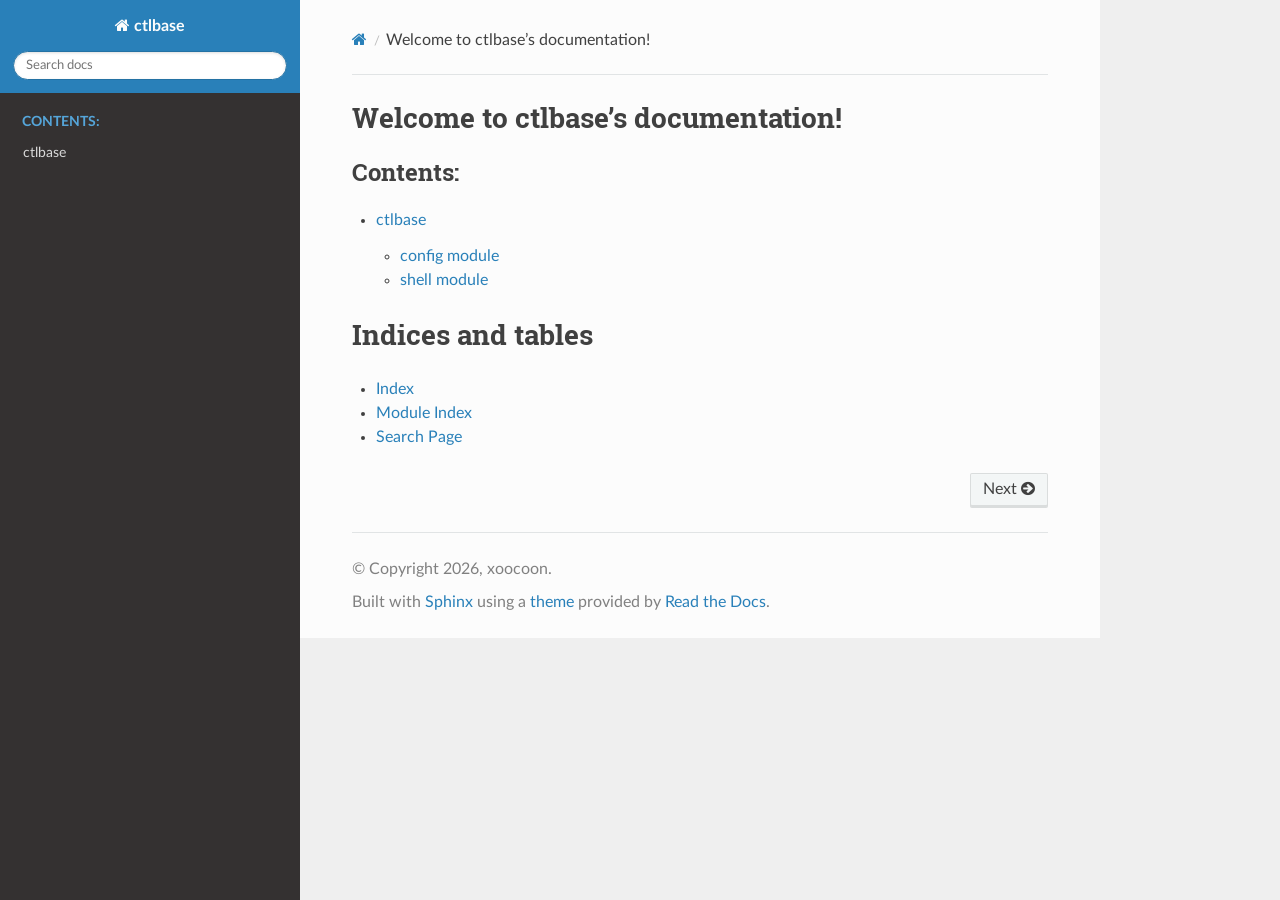
==== docs/html/index.html @ fe367c93 "Initial commit" ====
<!DOCTYPE html>
<html class="writer-html5" lang="en" data-content_root="./">
<head>
  <meta charset="utf-8" /><meta name="viewport" content="width=device-width, initial-scale=1" />

  <meta name="viewport" content="width=device-width, initial-scale=1.0" />
  <title>Welcome to ctlbase’s documentation! &mdash; ctlbase 1.0a1 documentation</title>
      <link rel="stylesheet" type="text/css" href="_static/pygments.css?v=b86133f3" />
      <link rel="stylesheet" type="text/css" href="_static/css/theme.css?v=9edc463e" />
      <link rel="stylesheet" type="text/css" href="_static/sphinx_paramlinks.css?v=dd72e65a" />

  
      <script src="_static/jquery.js?v=5d32c60e"></script>
      <script src="_static/_sphinx_javascript_frameworks_compat.js?v=2cd50e6c"></script>
      <script src="_static/documentation_options.js?v=6ac1bee6"></script>
      <script src="_static/doctools.js?v=9a2dae69"></script>
      <script src="_static/sphinx_highlight.js?v=dc90522c"></script>
    <script src="_static/js/theme.js"></script>
    <link rel="index" title="Index" href="genindex.html" />
    <link rel="search" title="Search" href="search.html" />
    <link rel="next" title="ctlbase" href="modules.html" /> 
</head>

<body class="wy-body-for-nav"> 
  <div class="wy-grid-for-nav">
    <nav data-toggle="wy-nav-shift" class="wy-nav-side">
      <div class="wy-side-scroll">
        <div class="wy-side-nav-search" >

          
          
          <a href="#" class="icon icon-home">
            ctlbase
          </a>
<div role="search">
  <form id="rtd-search-form" class="wy-form" action="search.html" method="get">
    <input type="text" name="q" placeholder="Search docs" aria-label="Search docs" />
    <input type="hidden" name="check_keywords" value="yes" />
    <input type="hidden" name="area" value="default" />
  </form>
</div>
        </div><div class="wy-menu wy-menu-vertical" data-spy="affix" role="navigation" aria-label="Navigation menu">
              <p class="caption" role="heading"><span class="caption-text">Contents:</span></p>
<ul>
<li class="toctree-l1"><a class="reference internal" href="modules.html">ctlbase</a></li>
</ul>

        </div>
      </div>
    </nav>

    <section data-toggle="wy-nav-shift" class="wy-nav-content-wrap"><nav class="wy-nav-top" aria-label="Mobile navigation menu" >
          <i data-toggle="wy-nav-top" class="fa fa-bars"></i>
          <a href="#">ctlbase</a>
      </nav>

      <div class="wy-nav-content">
        <div class="rst-content">
          <div role="navigation" aria-label="Page navigation">
  <ul class="wy-breadcrumbs">
      <li><a href="#" class="icon icon-home" aria-label="Home"></a></li>
      <li class="breadcrumb-item active">Welcome to ctlbase’s documentation!</li>
      <li class="wy-breadcrumbs-aside">
      </li>
  </ul>
  <hr/>
</div>
          <div role="main" class="document" itemscope="itemscope" itemtype="http://schema.org/Article">
           <div itemprop="articleBody">
             
  <section id="welcome-to-ctlbase-s-documentation">
<h1>Welcome to ctlbase’s documentation!<a class="headerlink" href="#welcome-to-ctlbase-s-documentation" title="Link to this heading"></a></h1>
<div class="toctree-wrapper compound">
<p class="caption" role="heading"><span class="caption-text">Contents:</span></p>
<ul>
<li class="toctree-l1"><a class="reference internal" href="modules.html">ctlbase</a><ul>
<li class="toctree-l2"><a class="reference internal" href="config.html">config module</a></li>
<li class="toctree-l2"><a class="reference internal" href="shell.html">shell module</a></li>
</ul>
</li>
</ul>
</div>
</section>
<section id="indices-and-tables">
<h1>Indices and tables<a class="headerlink" href="#indices-and-tables" title="Link to this heading"></a></h1>
<ul class="simple">
<li><p><a class="reference internal" href="genindex.html"><span class="std std-ref">Index</span></a></p></li>
<li><p><a class="reference internal" href="py-modindex.html"><span class="std std-ref">Module Index</span></a></p></li>
<li><p><a class="reference internal" href="search.html"><span class="std std-ref">Search Page</span></a></p></li>
</ul>
</section>


           </div>
          </div>
          <footer><div class="rst-footer-buttons" role="navigation" aria-label="Footer">
        <a href="modules.html" class="btn btn-neutral float-right" title="ctlbase" accesskey="n" rel="next">Next <span class="fa fa-arrow-circle-right" aria-hidden="true"></span></a>
    </div>

  <hr/>

  <div role="contentinfo">
    <p>&#169; Copyright 2026, xoocoon.</p>
  </div>

  Built with <a href="https://www.sphinx-doc.org/">Sphinx</a> using a
    <a href="https://github.com/readthedocs/sphinx_rtd_theme">theme</a>
    provided by <a href="https://readthedocs.org">Read the Docs</a>.
   

</footer>
        </div>
      </div>
    </section>
  </div>
  <script>
      jQuery(function () {
          SphinxRtdTheme.Navigation.enable(true);
      });
  </script> 

</body>
</html>
---- docs/html/_static/pygments.css ----
pre { line-height: 125%; }
td.linenos .normal { color: inherit; background-color: transparent; padding-left: 5px; padding-right: 5px; }
span.linenos { color: inherit; background-color: transparent; padding-left: 5px; padding-right: 5px; }
td.linenos .special { color: #000000; background-color: #ffffc0; padding-left: 5px; padding-right: 5px; }
span.linenos.special { color: #000000; background-color: #ffffc0; padding-left: 5px; padding-right: 5px; }
.highlight .hll { background-color: #ffffcc }
.highlight { background: #f8f8f8; }
.highlight .c { color: #3D7B7B; font-style: italic } /* Comment */
.highlight .err { border: 1px solid #F00 } /* Error */
.highlight .k { color: #008000; font-weight: bold } /* Keyword */
.highlight .o { color: #666 } /* Operator */
.highlight .ch { color: #3D7B7B; font-style: italic } /* Comment.Hashbang */
.highlight .cm { color: #3D7B7B; font-style: italic } /* Comment.Multiline */
.highlight .cp { color: #9C6500 } /* Comment.Preproc */
.highlight .cpf { color: #3D7B7B; font-style: italic } /* Comment.PreprocFile */
.highlight .c1 { color: #3D7B7B; font-style: italic } /* Comment.Single */
.highlight .cs { color: #3D7B7B; font-style: italic } /* Comment.Special */
.highlight .gd { color: #A00000 } /* Generic.Deleted */
.highlight .ge { font-style: italic } /* Generic.Emph */
.highlight .ges { font-weight: bold; font-style: italic } /* Generic.EmphStrong */
.highlight .gr { color: #E40000 } /* Generic.Error */
.highlight .gh { color: #000080; font-weight: bold } /* Generic.Heading */
.highlight .gi { color: #008400 } /* Generic.Inserted */
.highlight .go { color: #717171 } /* Generic.Output */
.highlight .gp { color: #000080; font-weight: bold } /* Generic.Prompt */
.highlight .gs { font-weight: bold } /* Generic.Strong */
.highlight .gu { color: #800080; font-weight: bold } /* Generic.Subheading */
.highlight .gt { color: #04D } /* Generic.Traceback */
.highlight .kc { color: #008000; font-weight: bold } /* Keyword.Constant */
.highlight .kd { color: #008000; font-weight: bold } /* Keyword.Declaration */
.highlight .kn { color: #008000; font-weight: bold } /* Keyword.Namespace */
.highlight .kp { color: #008000 } /* Keyword.Pseudo */
.highlight .kr { color: #008000; font-weight: bold } /* Keyword.Reserved */
.highlight .kt { color: #B00040 } /* Keyword.Type */
.highlight .m { color: #666 } /* Literal.Number */
.highlight .s { color: #BA2121 } /* Literal.String */
.highlight .na { color: #687822 } /* Name.Attribute */
.highlight .nb { color: #008000 } /* Name.Builtin */
.highlight .nc { color: #00F; font-weight: bold } /* Name.Class */
.highlight .no { color: #800 } /* Name.Constant */
.highlight .nd { color: #A2F } /* Name.Decorator */
.highlight .ni { color: #717171; font-weight: bold } /* Name.Entity */
.highlight .ne { color: #CB3F38; font-weight: bold } /* Name.Exception */
.highlight .nf { color: #00F } /* Name.Function */
.highlight .nl { color: #767600 } /* Name.Label */
.highlight .nn { color: #00F; font-weight: bold } /* Name.Namespace */
.highlight .nt { color: #008000; font-weight: bold } /* Name.Tag */
.highlight .nv { color: #19177C } /* Name.Variable */
.highlight .ow { color: #A2F; font-weight: bold } /* Operator.Word */
.highlight .w { color: #BBB } /* Text.Whitespace */
.highlight .mb { color: #666 } /* Literal.Number.Bin */
.highlight .mf { color: #666 } /* Literal.Number.Float */
.highlight .mh { color: #666 } /* Literal.Number.Hex */
.highlight .mi { color: #666 } /* Literal.Number.Integer */
.highlight .mo { color: #666 } /* Literal.Number.Oct */
.highlight .sa { color: #BA2121 } /* Literal.String.Affix */
.highlight .sb { color: #BA2121 } /* Literal.String.Backtick */
.highlight .sc { color: #BA2121 } /* Literal.String.Char */
.highlight .dl { color: #BA2121 } /* Literal.String.Delimiter */
.highlight .sd { color: #BA2121; font-style: italic } /* Literal.String.Doc */
.highlight .s2 { color: #BA2121 } /* Literal.String.Double */
.highlight .se { color: #AA5D1F; font-weight: bold } /* Literal.String.Escape */
.highlight .sh { color: #BA2121 } /* Literal.String.Heredoc */
.highlight .si { color: #A45A77; font-weight: bold } /* Literal.String.Interpol */
.highlight .sx { color: #008000 } /* Literal.String.Other */
.highlight .sr { color: #A45A77 } /* Literal.String.Regex */
.highlight .s1 { color: #BA2121 } /* Literal.String.Single */
.highlight .ss { color: #19177C } /* Literal.String.Symbol */
.highlight .bp { color: #008000 } /* Name.Builtin.Pseudo */
.highlight .fm { color: #00F } /* Name.Function.Magic */
.highlight .vc { color: #19177C } /* Name.Variable.Class */
.highlight .vg { color: #19177C } /* Name.Variable.Global */
.highlight .vi { color: #19177C } /* Name.Variable.Instance */
.highlight .vm { color: #19177C } /* Name.Variable.Magic */
.highlight .il { color: #666 } /* Literal.Number.Integer.Long */
---- docs/html/_static/css/theme.css ----
html{box-sizing:border-box}*,:after,:before{box-sizing:inherit}article,aside,details,figcaption,figure,footer,header,hgroup,nav,section{display:block}audio,canvas,video{display:inline-block;*display:inline;*zoom:1}[hidden],audio:not([controls]){display:none}*{-webkit-box-sizing:border-box;-moz-box-sizing:border-box;box-sizing:border-box}html{font-size:100%;-webkit-text-size-adjust:100%;-ms-text-size-adjust:100%}body{margin:0}a:active,a:hover{outline:0}abbr[title]{border-bottom:1px dotted}b,strong{font-weight:700}blockquote{margin:0}dfn{font-style:italic}ins{background:#ff9;text-decoration:none}ins,mark{color:#000}mark{background:#ff0;font-style:italic;font-weight:700}.rst-content code,.rst-content tt,code,kbd,pre,samp{font-family:monospace,serif;_font-family:courier new,monospace;font-size:1em}pre{white-space:pre}q{quotes:none}q:after,q:before{content:"";content:none}small{font-size:85%}sub,sup{font-size:75%;line-height:0;position:relative;vertical-align:baseline}sup{top:-.5em}sub{bottom:-.25em}dl,ol,ul{margin:0;padding:0;list-style:none;list-style-image:none}li{list-style:none}dd{margin:0}img{border:0;-ms-interpolation-mode:bicubic;vertical-align:middle;max-width:100%}svg:not(:root){overflow:hidden}figure,form{margin:0}label{cursor:pointer}button,input,select,textarea{font-size:100%;margin:0;vertical-align:baseline;*vertical-align:middle}button,input{line-height:normal}button,input[type=button],input[type=reset],input[type=submit]{cursor:pointer;-webkit-appearance:button;*overflow:visible}button[disabled],input[disabled]{cursor:default}input[type=search]{-webkit-appearance:textfield;-moz-box-sizing:content-box;-webkit-box-sizing:content-box;box-sizing:content-box}textarea{resize:vertical}table{border-collapse:collapse;border-spacing:0}td{vertical-align:top}.chromeframe{margin:.2em 0;background:#ccc;color:#000;padding:.2em 0}.ir{display:block;border:0;text-indent:-999em;overflow:hidden;background-color:transparent;background-repeat:no-repeat;text-align:left;direction:ltr;*line-height:0}.ir br{display:none}.hidden{display:none!important;visibility:hidden}.visuallyhidden{border:0;clip:rect(0 0 0 0);height:1px;margin:-1px;overflow:hidden;padding:0;position:absolute;width:1px}.visuallyhidden.focusable:active,.visuallyhidden.focusable:focus{clip:auto;height:auto;margin:0;overflow:visible;position:static;width:auto}.invisible{visibility:hidden}.relative{position:relative}big,small{font-size:100%}@media print{body,html,section{background:none!important}*{box-shadow:none!important;text-shadow:none!important;filter:none!important;-ms-filter:none!important}a,a:visited{text-decoration:underline}.ir a:after,a[href^="#"]:after,a[href^="javascript:"]:after{content:""}blockquote,pre{page-break-inside:avoid}thead{display:table-header-group}img,tr{page-break-inside:avoid}img{max-width:100%!important}@page{margin:.5cm}.rst-content .toctree-wrapper>p.caption,h2,h3,p{orphans:3;widows:3}.rst-content .toctree-wrapper>p.caption,h2,h3{page-break-after:avoid}}.btn,.fa:before,.icon:before,.rst-content .admonition,.rst-content .admonition-title:before,.rst-content .admonition-todo,.rst-content .attention,.rst-content .caution,.rst-content .code-block-caption .headerlink:before,.rst-content .danger,.rst-content .eqno .headerlink:before,.rst-content .error,.rst-content .hint,.rst-content .important,.rst-content .note,.rst-content .seealso,.rst-content .tip,.rst-content .warning,.rst-content code.download span:first-child:before,.rst-content dl dt .headerlink:before,.rst-content h1 .headerlink:before,.rst-content h2 .headerlink:before,.rst-content h3 .headerlink:before,.rst-content h4 .headerlink:before,.rst-content h5 .headerlink:before,.rst-content h6 .headerlink:before,.rst-content p.caption .headerlink:before,.rst-content p .headerlink:before,.rst-content table>caption .headerlink:before,.rst-content tt.download span:first-child:before,.wy-alert,.wy-dropdown .caret:before,.wy-inline-validate.wy-inline-validate-danger .wy-input-context:before,.wy-inline-validate.wy-inline-validate-info .wy-input-context:before,.wy-inline-validate.wy-inline-validate-success .wy-input-context:before,.wy-inline-validate.wy-inline-validate-warning .wy-input-context:before,.wy-menu-vertical li.current>a button.toctree-expand:before,.wy-menu-vertical li.on a button.toctree-expand:before,.wy-menu-vertical li button.toctree-expand:before,input[type=color],input[type=date],input[type=datetime-local],input[type=datetime],input[type=email],input[type=month],input[type=number],input[type=password],input[type=search],input[type=tel],input[type=text],input[type=time],input[type=url],input[type=week],select,textarea{-webkit-font-smoothing:antialiased}.clearfix{*zoom:1}.clearfix:after,.clearfix:before{display:table;content:""}.clearfix:after{clear:both}/*!
 *  Font Awesome 4.7.0 by @davegandy - http://fontawesome.io - @fontawesome
 *  License - http://fontawesome.io/license (Font: SIL OFL 1.1, CSS: MIT License)
 */@font-face{font-family:FontAwesome;src:url(fonts/fontawesome-webfont.eot?674f50d287a8c48dc19ba404d20fe713);src:url(fonts/fontawesome-webfont.eot?674f50d287a8c48dc19ba404d20fe713?#iefix&v=4.7.0) format("embedded-opentype"),url(fonts/fontawesome-webfont.woff2?af7ae505a9eed503f8b8e6982036873e) format("woff2"),url(fonts/fontawesome-webfont.woff?fee66e712a8a08eef5805a46892932ad) format("woff"),url(fonts/fontawesome-webfont.ttf?b06871f281fee6b241d60582ae9369b9) format("truetype"),url(fonts/fontawesome-webfont.svg?912ec66d7572ff821749319396470bde#fontawesomeregular) format("svg");font-weight:400;font-style:normal}.fa,.icon,.rst-content .admonition-title,.rst-content .code-block-caption .headerlink,.rst-content .eqno .headerlink,.rst-content code.download span:first-child,.rst-content dl dt .headerlink,.rst-content h1 .headerlink,.rst-content h2 .headerlink,.rst-content h3 .headerlink,.rst-content h4 .headerlink,.rst-content h5 .headerlink,.rst-content h6 .headerlink,.rst-content p.caption .headerlink,.rst-content p .headerlink,.rst-content table>caption .headerlink,.rst-content tt.download span:first-child,.wy-menu-vertical li.current>a button.toctree-expand,.wy-menu-vertical li.on a button.toctree-expand,.wy-menu-vertical li button.toctree-expand{display:inline-block;font:normal normal normal 14px/1 FontAwesome;font-size:inherit;text-rendering:auto;-webkit-font-smoothing:antialiased;-moz-osx-font-smoothing:grayscale}.fa-lg{font-size:1.33333em;line-height:.75em;vertical-align:-15%}.fa-2x{font-size:2em}.fa-3x{font-size:3em}.fa-4x{font-size:4em}.fa-5x{font-size:5em}.fa-fw{width:1.28571em;text-align:center}.fa-ul{padding-left:0;margin-left:2.14286em;list-style-type:none}.fa-ul>li{position:relative}.fa-li{position:absolute;left:-2.14286em;width:2.14286em;top:.14286em;text-align:center}.fa-li.fa-lg{left:-1.85714em}.fa-border{padding:.2em .25em .15em;border:.08em solid #eee;border-radius:.1em}.fa-pull-left{float:left}.fa-pull-right{float:right}.fa-pull-left.icon,.fa.fa-pull-left,.rst-content .code-block-caption .fa-pull-left.headerlink,.rst-content .eqno .fa-pull-left.headerlink,.rst-content .fa-pull-left.admonition-title,.rst-content code.download span.fa-pull-left:first-child,.rst-content dl dt .fa-pull-left.headerlink,.rst-content h1 .fa-pull-left.headerlink,.rst-content h2 .fa-pull-left.headerlink,.rst-content h3 .fa-pull-left.headerlink,.rst-content h4 .fa-pull-left.headerlink,.rst-content h5 .fa-pull-left.headerlink,.rst-content h6 .fa-pull-left.headerlink,.rst-content p .fa-pull-left.headerlink,.rst-content table>caption .fa-pull-left.headerlink,.rst-content tt.download span.fa-pull-left:first-child,.wy-menu-vertical li.current>a button.fa-pull-left.toctree-expand,.wy-menu-vertical li.on a button.fa-pull-left.toctree-expand,.wy-menu-vertical li button.fa-pull-left.toctree-expand{margin-right:.3em}.fa-pull-right.icon,.fa.fa-pull-right,.rst-content .code-block-caption .fa-pull-right.headerlink,.rst-content .eqno .fa-pull-right.headerlink,.rst-content .fa-pull-right.admonition-title,.rst-content code.download span.fa-pull-right:first-child,.rst-content dl dt .fa-pull-right.headerlink,.rst-content h1 .fa-pull-right.headerlink,.rst-content h2 .fa-pull-right.headerlink,.rst-content h3 .fa-pull-right.headerlink,.rst-content h4 .fa-pull-right.headerlink,.rst-content h5 .fa-pull-right.headerlink,.rst-content h6 .fa-pull-right.headerlink,.rst-content p .fa-pull-right.headerlink,.rst-content table>caption .fa-pull-right.headerlink,.rst-content tt.download span.fa-pull-right:first-child,.wy-menu-vertical li.current>a button.fa-pull-right.toctree-expand,.wy-menu-vertical li.on a button.fa-pull-right.toctree-expand,.wy-menu-vertical li button.fa-pull-right.toctree-expand{margin-left:.3em}.pull-right{float:right}.pull-left{float:left}.fa.pull-left,.pull-left.icon,.rst-content .code-block-caption .pull-left.headerlink,.rst-content .eqno .pull-left.headerlink,.rst-content .pull-left.admonition-title,.rst-content code.download span.pull-left:first-child,.rst-content dl dt .pull-left.headerlink,.rst-content h1 .pull-left.headerlink,.rst-content h2 .pull-left.headerlink,.rst-content h3 .pull-left.headerlink,.rst-content h4 .pull-left.headerlink,.rst-content h5 .pull-left.headerlink,.rst-content h6 .pull-left.headerlink,.rst-content p .pull-left.headerlink,.rst-content table>caption .pull-left.headerlink,.rst-content tt.download span.pull-left:first-child,.wy-menu-vertical li.current>a button.pull-left.toctree-expand,.wy-menu-vertical li.on a button.pull-left.toctree-expand,.wy-menu-vertical li button.pull-left.toctree-expand{margin-right:.3em}.fa.pull-right,.pull-right.icon,.rst-content .code-block-caption .pull-right.headerlink,.rst-content .eqno .pull-right.headerlink,.rst-content .pull-right.admonition-title,.rst-content code.download span.pull-right:first-child,.rst-content dl dt .pull-right.headerlink,.rst-content h1 .pull-right.headerlink,.rst-content h2 .pull-right.headerlink,.rst-content h3 .pull-right.headerlink,.rst-content h4 .pull-right.headerlink,.rst-content h5 .pull-right.headerlink,.rst-content h6 .pull-right.headerlink,.rst-content p .pull-right.headerlink,.rst-content table>caption .pull-right.headerlink,.rst-content tt.download span.pull-right:first-child,.wy-menu-vertical li.current>a button.pull-right.toctree-expand,.wy-menu-vertical li.on a button.pull-right.toctree-expand,.wy-menu-vertical li button.pull-right.toctree-expand{margin-left:.3em}.fa-spin{-webkit-animation:fa-spin 2s linear infinite;animation:fa-spin 2s linear infinite}.fa-pulse{-webkit-animation:fa-spin 1s steps(8) infinite;animation:fa-spin 1s steps(8) infinite}@-webkit-keyframes fa-spin{0%{-webkit-transform:rotate(0deg);transform:rotate(0deg)}to{-webkit-transform:rotate(359deg);transform:rotate(359deg)}}@keyframes fa-spin{0%{-webkit-transform:rotate(0deg);transform:rotate(0deg)}to{-webkit-transform:rotate(359deg);transform:rotate(359deg)}}.fa-rotate-90{-ms-filter:"progid:DXImageTransform.Microsoft.BasicImage(rotation=1)";-webkit-transform:rotate(90deg);-ms-transform:rotate(90deg);transform:rotate(90deg)}.fa-rotate-180{-ms-filter:"progid:DXImageTransform.Microsoft.BasicImage(rotation=2)";-webkit-transform:rotate(180deg);-ms-transform:rotate(180deg);transform:rotate(180deg)}.fa-rotate-270{-ms-filter:"progid:DXImageTransform.Microsoft.BasicImage(rotation=3)";-webkit-transform:rotate(270deg);-ms-transform:rotate(270deg);transform:rotate(270deg)}.fa-flip-horizontal{-ms-filter:"progid:DXImageTransform.Microsoft.BasicImage(rotation=0, mirror=1)";-webkit-transform:scaleX(-1);-ms-transform:scaleX(-1);transform:scaleX(-1)}.fa-flip-vertical{-ms-filter:"progid:DXImageTransform.Microsoft.BasicImage(rotation=2, mirror=1)";-webkit-transform:scaleY(-1);-ms-transform:scaleY(-1);transform:scaleY(-1)}:root .fa-flip-horizontal,:root .fa-flip-vertical,:root .fa-rotate-90,:root .fa-rotate-180,:root .fa-rotate-270{filter:none}.fa-stack{position:relative;display:inline-block;width:2em;height:2em;line-height:2em;vertical-align:middle}.fa-stack-1x,.fa-stack-2x{position:absolute;left:0;width:100%;text-align:center}.fa-stack-1x{line-height:inherit}.fa-stack-2x{font-size:2em}.fa-inverse{color:#fff}.fa-glass:before{content:""}.fa-music:before{content:""}.fa-search:before,.icon-search:before{content:""}.fa-envelope-o:before{content:""}.fa-heart:before{content:""}.fa-star:before{content:""}.fa-star-o:before{content:""}.fa-user:before{content:""}.fa-film:before{content:""}.fa-th-large:before{content:""}.fa-th:before{content:""}.fa-th-list:before{content:""}.fa-check:before{content:""}.fa-close:before,.fa-remove:before,.fa-times:before{content:""}.fa-search-plus:before{content:""}.fa-search-minus:before{content:""}.fa-power-off:before{content:""}.fa-signal:before{content:""}.fa-cog:before,.fa-gear:before{content:""}.fa-trash-o:before{content:""}.fa-home:before,.icon-home:before{content:""}.fa-file-o:before{content:""}.fa-clock-o:before{content:""}.fa-road:before{content:""}.fa-download:before,.rst-content code.download span:first-child:before,.rst-content tt.download span:first-child:before{content:""}.fa-arrow-circle-o-down:before{content:""}.fa-arrow-circle-o-up:before{content:""}.fa-inbox:before{content:""}.fa-play-circle-o:before{content:""}.fa-repeat:before,.fa-rotate-right:before{content:""}.fa-refresh:before{content:""}.fa-list-alt:before{content:""}.fa-lock:before{content:""}.fa-flag:before{content:""}.fa-headphones:before{content:""}.fa-volume-off:before{content:""}.fa-volume-down:before{content:""}.fa-volume-up:before{content:""}.fa-qrcode:before{content:""}.fa-barcode:before{content:""}.fa-tag:before{content:""}.fa-tags:before{content:""}.fa-book:before,.icon-book:before{content:""}.fa-bookmark:before{content:""}.fa-print:before{content:""}.fa-camera:before{content:""}.fa-font:before{content:""}.fa-bold:before{content:""}.fa-italic:before{content:""}.fa-text-height:before{content:""}.fa-text-width:before{content:""}.fa-align-left:before{content:""}.fa-align-center:before{content:""}.fa-align-right:before{content:""}.fa-align-justify:before{content:""}.fa-list:before{content:""}.fa-dedent:before,.fa-outdent:before{content:""}.fa-indent:before{content:""}.fa-video-camera:before{content:""}.fa-image:before,.fa-photo:before,.fa-picture-o:before{content:""}.fa-pencil:before{content:""}.fa-map-marker:before{content:""}.fa-adjust:before{content:""}.fa-tint:before{content:""}.fa-edit:before,.fa-pencil-square-o:before{content:""}.fa-share-square-o:before{content:""}.fa-check-square-o:before{content:""}.fa-arrows:before{content:""}.fa-step-backward:before{content:""}.fa-fast-backward:before{content:""}.fa-backward:before{content:""}.fa-play:before{content:""}.fa-pause:before{content:""}.fa-stop:before{content:""}.fa-forward:before{content:""}.fa-fast-forward:before{content:""}.fa-step-forward:before{content:""}.fa-eject:before{content:""}.fa-chevron-left:before{content:""}.fa-chevron-right:before{content:""}.fa-plus-circle:before{content:""}.fa-minus-circle:before{content:""}.fa-times-circle:before,.wy-inline-validate.wy-inline-validate-danger .wy-input-context:before{content:""}.fa-check-circle:before,.wy-inline-validate.wy-inline-validate-success .wy-input-context:before{content:""}.fa-question-circle:before{content:""}.fa-info-circle:before{content:""}.fa-crosshairs:before{content:""}.fa-times-circle-o:before{content:""}.fa-check-circle-o:before{content:""}.fa-ban:before{content:""}.fa-arrow-left:before{content:""}.fa-arrow-right:before{content:""}.fa-arrow-up:before{content:""}.fa-arrow-down:before{content:""}.fa-mail-forward:before,.fa-share:before{content:""}.fa-expand:before{content:""}.fa-compress:before{content:""}.fa-plus:before{content:""}.fa-minus:before{content:""}.fa-asterisk:before{content:""}.fa-exclamation-circle:before,.rst-content .admonition-title:before,.wy-inline-validate.wy-inline-validate-info .wy-input-context:before,.wy-inline-validate.wy-inline-validate-warning .wy-input-context:before{content:""}.fa-gift:before{content:""}.fa-leaf:before{content:""}.fa-fire:before,.icon-fire:before{content:""}.fa-eye:before{content:""}.fa-eye-slash:before{content:""}.fa-exclamation-triangle:before,.fa-warning:before{content:""}.fa-plane:before{content:""}.fa-calendar:before{content:""}.fa-random:before{content:""}.fa-comment:before{content:""}.fa-magnet:before{content:""}.fa-chevron-up:before{content:""}.fa-chevron-down:before{content:""}.fa-retweet:before{content:""}.fa-shopping-cart:before{content:""}.fa-folder:before{content:""}.fa-folder-open:before{content:""}.fa-arrows-v:before{content:""}.fa-arrows-h:before{content:""}.fa-bar-chart-o:before,.fa-bar-chart:before{content:""}.fa-twitter-square:before{content:""}.fa-facebook-square:before{content:""}.fa-camera-retro:before{content:""}.fa-key:before{content:""}.fa-cogs:before,.fa-gears:before{content:""}.fa-comments:before{content:""}.fa-thumbs-o-up:before{content:""}.fa-thumbs-o-down:before{content:""}.fa-star-half:before{content:""}.fa-heart-o:before{content:""}.fa-sign-out:before{content:""}.fa-linkedin-square:before{content:""}.fa-thumb-tack:before{content:""}.fa-external-link:before{content:""}.fa-sign-in:before{content:""}.fa-trophy:before{content:""}.fa-github-square:before{content:""}.fa-upload:before{content:""}.fa-lemon-o:before{content:""}.fa-phone:before{content:""}.fa-square-o:before{content:""}.fa-bookmark-o:before{content:""}.fa-phone-square:before{content:""}.fa-twitter:before{content:""}.fa-facebook-f:before,.fa-facebook:before{content:""}.fa-github:before,.icon-github:before{content:""}.fa-unlock:before{content:""}.fa-credit-card:before{content:""}.fa-feed:before,.fa-rss:before{content:""}.fa-hdd-o:before{content:""}.fa-bullhorn:before{content:""}.fa-bell:before{content:""}.fa-certificate:before{content:""}.fa-hand-o-right:before{content:""}.fa-hand-o-left:before{content:""}.fa-hand-o-up:before{content:""}.fa-hand-o-down:before{content:""}.fa-arrow-circle-left:before,.icon-circle-arrow-left:before{content:""}.fa-arrow-circle-right:before,.icon-circle-arrow-right:before{content:""}.fa-arrow-circle-up:before{content:""}.fa-arrow-circle-down:before{content:""}.fa-globe:before{content:""}.fa-wrench:before{content:""}.fa-tasks:before{content:""}.fa-filter:before{content:""}.fa-briefcase:before{content:""}.fa-arrows-alt:before{content:""}.fa-group:before,.fa-users:before{content:""}.fa-chain:before,.fa-link:before,.icon-link:before{content:""}.fa-cloud:before{content:""}.fa-flask:before{content:""}.fa-cut:before,.fa-scissors:before{content:""}.fa-copy:before,.fa-files-o:before{content:""}.fa-paperclip:before{content:""}.fa-floppy-o:before,.fa-save:before{content:""}.fa-square:before{content:""}.fa-bars:before,.fa-navicon:before,.fa-reorder:before{content:""}.fa-list-ul:before{content:""}.fa-list-ol:before{content:""}.fa-strikethrough:before{content:""}.fa-underline:before{content:""}.fa-table:before{content:""}.fa-magic:before{content:""}.fa-truck:before{content:""}.fa-pinterest:before{content:""}.fa-pinterest-square:before{content:""}.fa-google-plus-square:before{content:""}.fa-google-plus:before{content:""}.fa-money:before{content:""}.fa-caret-down:before,.icon-caret-down:before,.wy-dropdown .caret:before{content:""}.fa-caret-up:before{content:""}.fa-caret-left:before{content:""}.fa-caret-right:before{content:""}.fa-columns:before{content:""}.fa-sort:before,.fa-unsorted:before{content:""}.fa-sort-desc:before,.fa-sort-down:before{content:""}.fa-sort-asc:before,.fa-sort-up:before{content:""}.fa-envelope:before{content:""}.fa-linkedin:before{content:""}.fa-rotate-left:before,.fa-undo:before{content:""}.fa-gavel:before,.fa-legal:before{content:""}.fa-dashboard:before,.fa-tachometer:before{content:""}.fa-comment-o:before{content:""}.fa-comments-o:before{content:""}.fa-bolt:before,.fa-flash:before{content:""}.fa-sitemap:before{content:""}.fa-umbrella:before{content:""}.fa-clipboard:before,.fa-paste:before{content:""}.fa-lightbulb-o:before{content:""}.fa-exchange:before{content:""}.fa-cloud-download:before{content:""}.fa-cloud-upload:before{content:""}.fa-user-md:before{content:""}.fa-stethoscope:before{content:""}.fa-suitcase:before{content:""}.fa-bell-o:before{content:""}.fa-coffee:before{content:""}.fa-cutlery:before{content:""}.fa-file-text-o:before{content:""}.fa-building-o:before{content:""}.fa-hospital-o:before{content:""}.fa-ambulance:before{content:""}.fa-medkit:before{content:""}.fa-fighter-jet:before{content:""}.fa-beer:before{content:""}.fa-h-square:before{content:""}.fa-plus-square:before{content:""}.fa-angle-double-left:before{content:""}.fa-angle-double-right:before{content:""}.fa-angle-double-up:before{content:""}.fa-angle-double-down:before{content:""}.fa-angle-left:before{content:""}.fa-angle-right:before{content:""}.fa-angle-up:before{content:""}.fa-angle-down:before{content:""}.fa-desktop:before{content:""}.fa-laptop:before{content:""}.fa-tablet:before{content:""}.fa-mobile-phone:before,.fa-mobile:before{content:""}.fa-circle-o:before{content:""}.fa-quote-left:before{content:""}.fa-quote-right:before{content:""}.fa-spinner:before{content:""}.fa-circle:before{content:""}.fa-mail-reply:before,.fa-reply:before{content:""}.fa-github-alt:before{content:""}.fa-folder-o:before{content:""}.fa-folder-open-o:before{content:""}.fa-smile-o:before{content:""}.fa-frown-o:before{content:""}.fa-meh-o:before{content:""}.fa-gamepad:before{content:""}.fa-keyboard-o:before{content:""}.fa-flag-o:before{content:""}.fa-flag-checkered:before{content:""}.fa-terminal:before{content:""}.fa-code:before{content:""}.fa-mail-reply-all:before,.fa-reply-all:before{content:""}.fa-star-half-empty:before,.fa-star-half-full:before,.fa-star-half-o:before{content:""}.fa-location-arrow:before{content:""}.fa-crop:before{content:""}.fa-code-fork:before{content:""}.fa-chain-broken:before,.fa-unlink:before{content:""}.fa-question:before{content:""}.fa-info:before{content:""}.fa-exclamation:before{content:""}.fa-superscript:before{content:""}.fa-subscript:before{content:""}.fa-eraser:before{content:""}.fa-puzzle-piece:before{content:""}.fa-microphone:before{content:""}.fa-microphone-slash:before{content:""}.fa-shield:before{content:""}.fa-calendar-o:before{content:""}.fa-fire-extinguisher:before{content:""}.fa-rocket:before{content:""}.fa-maxcdn:before{content:""}.fa-chevron-circle-left:before{content:""}.fa-chevron-circle-right:before{content:""}.fa-chevron-circle-up:before{content:""}.fa-chevron-circle-down:before{content:""}.fa-html5:before{content:""}.fa-css3:before{content:""}.fa-anchor:before{content:""}.fa-unlock-alt:before{content:""}.fa-bullseye:before{content:""}.fa-ellipsis-h:before{content:""}.fa-ellipsis-v:before{content:""}.fa-rss-square:before{content:""}.fa-play-circle:before{content:""}.fa-ticket:before{content:""}.fa-minus-square:before{content:""}.fa-minus-square-o:before,.wy-menu-vertical li.current>a button.toctree-expand:before,.wy-menu-vertical li.on a button.toctree-expand:before{content:""}.fa-level-up:before{content:""}.fa-level-down:before{content:""}.fa-check-square:before{content:""}.fa-pencil-square:before{content:""}.fa-external-link-square:before{content:""}.fa-share-square:before{content:""}.fa-compass:before{content:""}.fa-caret-square-o-down:before,.fa-toggle-down:before{content:""}.fa-caret-square-o-up:before,.fa-toggle-up:before{content:""}.fa-caret-square-o-right:before,.fa-toggle-right:before{content:""}.fa-eur:before,.fa-euro:before{content:""}.fa-gbp:before{content:""}.fa-dollar:before,.fa-usd:before{content:""}.fa-inr:before,.fa-rupee:before{content:""}.fa-cny:before,.fa-jpy:before,.fa-rmb:before,.fa-yen:before{content:""}.fa-rouble:before,.fa-rub:before,.fa-ruble:before{content:""}.fa-krw:before,.fa-won:before{content:""}.fa-bitcoin:before,.fa-btc:before{content:""}.fa-file:before{content:""}.fa-file-text:before{content:""}.fa-sort-alpha-asc:before{content:""}.fa-sort-alpha-desc:before{content:""}.fa-sort-amount-asc:before{content:""}.fa-sort-amount-desc:before{content:""}.fa-sort-numeric-asc:before{content:""}.fa-sort-numeric-desc:before{content:""}.fa-thumbs-up:before{content:""}.fa-thumbs-down:before{content:""}.fa-youtube-square:before{content:""}.fa-youtube:before{content:""}.fa-xing:before{content:""}.fa-xing-square:before{content:""}.fa-youtube-play:before{content:""}.fa-dropbox:before{content:""}.fa-stack-overflow:before{content:""}.fa-instagram:before{content:""}.fa-flickr:before{content:""}.fa-adn:before{content:""}.fa-bitbucket:before,.icon-bitbucket:before{content:""}.fa-bitbucket-square:before{content:""}.fa-tumblr:before{content:""}.fa-tumblr-square:before{content:""}.fa-long-arrow-down:before{content:""}.fa-long-arrow-up:before{content:""}.fa-long-arrow-left:before{content:""}.fa-long-arrow-right:before{content:""}.fa-apple:before{content:""}.fa-windows:before{content:""}.fa-android:before{content:""}.fa-linux:before{content:""}.fa-dribbble:before{content:""}.fa-skype:before{content:""}.fa-foursquare:before{content:""}.fa-trello:before{content:""}.fa-female:before{content:""}.fa-male:before{content:""}.fa-gittip:before,.fa-gratipay:before{content:""}.fa-sun-o:before{content:""}.fa-moon-o:before{content:""}.fa-archive:before{content:""}.fa-bug:before{content:""}.fa-vk:before{content:""}.fa-weibo:before{content:""}.fa-renren:before{content:""}.fa-pagelines:before{content:""}.fa-stack-exchange:before{content:""}.fa-arrow-circle-o-right:before{content:""}.fa-arrow-circle-o-left:before{content:""}.fa-caret-square-o-left:before,.fa-toggle-left:before{content:""}.fa-dot-circle-o:before{content:""}.fa-wheelchair:before{content:""}.fa-vimeo-square:before{content:""}.fa-try:before,.fa-turkish-lira:before{content:""}.fa-plus-square-o:before,.wy-menu-vertical li button.toctree-expand:before{content:""}.fa-space-shuttle:before{content:""}.fa-slack:before{content:""}.fa-envelope-square:before{content:""}.fa-wordpress:before{content:""}.fa-openid:before{content:""}.fa-bank:before,.fa-institution:before,.fa-university:before{content:""}.fa-graduation-cap:before,.fa-mortar-board:before{content:""}.fa-yahoo:before{content:""}.fa-google:before{content:""}.fa-reddit:before{content:""}.fa-reddit-square:before{content:""}.fa-stumbleupon-circle:before{content:""}.fa-stumbleupon:before{content:""}.fa-delicious:before{content:""}.fa-digg:before{content:""}.fa-pied-piper-pp:before{content:""}.fa-pied-piper-alt:before{content:""}.fa-drupal:before{content:""}.fa-joomla:before{content:""}.fa-language:before{content:""}.fa-fax:before{content:""}.fa-building:before{content:""}.fa-child:before{content:""}.fa-paw:before{content:""}.fa-spoon:before{content:""}.fa-cube:before{content:""}.fa-cubes:before{content:""}.fa-behance:before{content:""}.fa-behance-square:before{content:""}.fa-steam:before{content:""}.fa-steam-square:before{content:""}.fa-recycle:before{content:""}.fa-automobile:before,.fa-car:before{content:""}.fa-cab:before,.fa-taxi:before{content:""}.fa-tree:before{content:""}.fa-spotify:before{content:""}.fa-deviantart:before{content:""}.fa-soundcloud:before{content:""}.fa-database:before{content:""}.fa-file-pdf-o:before{content:""}.fa-file-word-o:before{content:""}.fa-file-excel-o:before{content:""}.fa-file-powerpoint-o:before{content:""}.fa-file-image-o:before,.fa-file-photo-o:before,.fa-file-picture-o:before{content:""}.fa-file-archive-o:before,.fa-file-zip-o:before{content:""}.fa-file-audio-o:before,.fa-file-sound-o:before{content:""}.fa-file-movie-o:before,.fa-file-video-o:before{content:""}.fa-file-code-o:before{content:""}.fa-vine:before{content:""}.fa-codepen:before{content:""}.fa-jsfiddle:before{content:""}.fa-life-bouy:before,.fa-life-buoy:before,.fa-life-ring:before,.fa-life-saver:before,.fa-support:before{content:""}.fa-circle-o-notch:before{content:""}.fa-ra:before,.fa-rebel:before,.fa-resistance:before{content:""}.fa-empire:before,.fa-ge:before{content:""}.fa-git-square:before{content:""}.fa-git:before{content:""}.fa-hacker-news:before,.fa-y-combinator-square:before,.fa-yc-square:before{content:""}.fa-tencent-weibo:before{content:""}.fa-qq:before{content:""}.fa-wechat:before,.fa-weixin:before{content:""}.fa-paper-plane:before,.fa-send:before{content:""}.fa-paper-plane-o:before,.fa-send-o:before{content:""}.fa-history:before{content:""}.fa-circle-thin:before{content:""}.fa-header:before{content:""}.fa-paragraph:before{content:""}.fa-sliders:before{content:""}.fa-share-alt:before{content:""}.fa-share-alt-square:before{content:""}.fa-bomb:before{content:""}.fa-futbol-o:before,.fa-soccer-ball-o:before{content:""}.fa-tty:before{content:""}.fa-binoculars:before{content:""}.fa-plug:before{content:""}.fa-slideshare:before{content:""}.fa-twitch:before{content:""}.fa-yelp:before{content:""}.fa-newspaper-o:before{content:""}.fa-wifi:before{content:""}.fa-calculator:before{content:""}.fa-paypal:before{content:""}.fa-google-wallet:before{content:""}.fa-cc-visa:before{content:""}.fa-cc-mastercard:before{content:""}.fa-cc-discover:before{content:""}.fa-cc-amex:before{content:""}.fa-cc-paypal:before{content:""}.fa-cc-stripe:before{content:""}.fa-bell-slash:before{content:""}.fa-bell-slash-o:before{content:""}.fa-trash:before{content:""}.fa-copyright:before{content:""}.fa-at:before{content:""}.fa-eyedropper:before{content:""}.fa-paint-brush:before{content:""}.fa-birthday-cake:before{content:""}.fa-area-chart:before{content:""}.fa-pie-chart:before{content:""}.fa-line-chart:before{content:""}.fa-lastfm:before{content:""}.fa-lastfm-square:before{content:""}.fa-toggle-off:before{content:""}.fa-toggle-on:before{content:""}.fa-bicycle:before{content:""}.fa-bus:before{content:""}.fa-ioxhost:before{content:""}.fa-angellist:before{content:""}.fa-cc:before{content:""}.fa-ils:before,.fa-shekel:before,.fa-sheqel:before{content:""}.fa-meanpath:before{content:""}.fa-buysellads:before{content:""}.fa-connectdevelop:before{content:""}.fa-dashcube:before{content:""}.fa-forumbee:before{content:""}.fa-leanpub:before{content:""}.fa-sellsy:before{content:""}.fa-shirtsinbulk:before{content:""}.fa-simplybuilt:before{content:""}.fa-skyatlas:before{content:""}.fa-cart-plus:before{content:""}.fa-cart-arrow-down:before{content:""}.fa-diamond:before{content:""}.fa-ship:before{content:""}.fa-user-secret:before{content:""}.fa-motorcycle:before{content:""}.fa-street-view:before{content:""}.fa-heartbeat:before{content:""}.fa-venus:before{content:""}.fa-mars:before{content:""}.fa-mercury:before{content:""}.fa-intersex:before,.fa-transgender:before{content:""}.fa-transgender-alt:before{content:""}.fa-venus-double:before{content:""}.fa-mars-double:before{content:""}.fa-venus-mars:before{content:""}.fa-mars-stroke:before{content:""}.fa-mars-stroke-v:before{content:""}.fa-mars-stroke-h:before{content:""}.fa-neuter:before{content:""}.fa-genderless:before{content:""}.fa-facebook-official:before{content:""}.fa-pinterest-p:before{content:""}.fa-whatsapp:before{content:""}.fa-server:before{content:""}.fa-user-plus:before{content:""}.fa-user-times:before{content:""}.fa-bed:before,.fa-hotel:before{content:""}.fa-viacoin:before{content:""}.fa-train:before{content:""}.fa-subway:before{content:""}.fa-medium:before{content:""}.fa-y-combinator:before,.fa-yc:before{content:""}.fa-optin-monster:before{content:""}.fa-opencart:before{content:""}.fa-expeditedssl:before{content:""}.fa-battery-4:before,.fa-battery-full:before,.fa-battery:before{content:""}.fa-battery-3:before,.fa-battery-three-quarters:before{content:""}.fa-battery-2:before,.fa-battery-half:before{content:""}.fa-battery-1:before,.fa-battery-quarter:before{content:""}.fa-battery-0:before,.fa-battery-empty:before{content:""}.fa-mouse-pointer:before{content:""}.fa-i-cursor:before{content:""}.fa-object-group:before{content:""}.fa-object-ungroup:before{content:""}.fa-sticky-note:before{content:""}.fa-sticky-note-o:before{content:""}.fa-cc-jcb:before{content:""}.fa-cc-diners-club:before{content:""}.fa-clone:before{content:""}.fa-balance-scale:before{content:""}.fa-hourglass-o:before{content:""}.fa-hourglass-1:before,.fa-hourglass-start:before{content:""}.fa-hourglass-2:before,.fa-hourglass-half:before{content:""}.fa-hourglass-3:before,.fa-hourglass-end:before{content:""}.fa-hourglass:before{content:""}.fa-hand-grab-o:before,.fa-hand-rock-o:before{content:""}.fa-hand-paper-o:before,.fa-hand-stop-o:before{content:""}.fa-hand-scissors-o:before{content:""}.fa-hand-lizard-o:before{content:""}.fa-hand-spock-o:before{content:""}.fa-hand-pointer-o:before{content:""}.fa-hand-peace-o:before{content:""}.fa-trademark:before{content:""}.fa-registered:before{content:""}.fa-creative-commons:before{content:""}.fa-gg:before{content:""}.fa-gg-circle:before{content:""}.fa-tripadvisor:before{content:""}.fa-odnoklassniki:before{content:""}.fa-odnoklassniki-square:before{content:""}.fa-get-pocket:before{content:""}.fa-wikipedia-w:before{content:""}.fa-safari:before{content:""}.fa-chrome:before{content:""}.fa-firefox:before{content:""}.fa-opera:before{content:""}.fa-internet-explorer:before{content:""}.fa-television:before,.fa-tv:before{content:""}.fa-contao:before{content:""}.fa-500px:before{content:""}.fa-amazon:before{content:""}.fa-calendar-plus-o:before{content:""}.fa-calendar-minus-o:before{content:""}.fa-calendar-times-o:before{content:""}.fa-calendar-check-o:before{content:""}.fa-industry:before{content:""}.fa-map-pin:before{content:""}.fa-map-signs:before{content:""}.fa-map-o:before{content:""}.fa-map:before{content:""}.fa-commenting:before{content:""}.fa-commenting-o:before{content:""}.fa-houzz:before{content:""}.fa-vimeo:before{content:""}.fa-black-tie:before{content:""}.fa-fonticons:before{content:""}.fa-reddit-alien:before{content:""}.fa-edge:before{content:""}.fa-credit-card-alt:before{content:""}.fa-codiepie:before{content:""}.fa-modx:before{content:""}.fa-fort-awesome:before{content:""}.fa-usb:before{content:""}.fa-product-hunt:before{content:""}.fa-mixcloud:before{content:""}.fa-scribd:before{content:""}.fa-pause-circle:before{content:""}.fa-pause-circle-o:before{content:""}.fa-stop-circle:before{content:""}.fa-stop-circle-o:before{content:""}.fa-shopping-bag:before{content:""}.fa-shopping-basket:before{content:""}.fa-hashtag:before{content:""}.fa-bluetooth:before{content:""}.fa-bluetooth-b:before{content:""}.fa-percent:before{content:""}.fa-gitlab:before,.icon-gitlab:before{content:""}.fa-wpbeginner:before{content:""}.fa-wpforms:before{content:""}.fa-envira:before{content:""}.fa-universal-access:before{content:""}.fa-wheelchair-alt:before{content:""}.fa-question-circle-o:before{content:""}.fa-blind:before{content:""}.fa-audio-description:before{content:""}.fa-volume-control-phone:before{content:""}.fa-braille:before{content:""}.fa-assistive-listening-systems:before{content:""}.fa-american-sign-language-interpreting:before,.fa-asl-interpreting:before{content:""}.fa-deaf:before,.fa-deafness:before,.fa-hard-of-hearing:before{content:""}.fa-glide:before{content:""}.fa-glide-g:before{content:""}.fa-sign-language:before,.fa-signing:before{content:""}.fa-low-vision:before{content:""}.fa-viadeo:before{content:""}.fa-viadeo-square:before{content:""}.fa-snapchat:before{content:""}.fa-snapchat-ghost:before{content:""}.fa-snapchat-square:before{content:""}.fa-pied-piper:before{content:""}.fa-first-order:before{content:""}.fa-yoast:before{content:""}.fa-themeisle:before{content:""}.fa-google-plus-circle:before,.fa-google-plus-official:before{content:""}.fa-fa:before,.fa-font-awesome:before{content:""}.fa-handshake-o:before{content:""}.fa-envelope-open:before{content:""}.fa-envelope-open-o:before{content:""}.fa-linode:before{content:""}.fa-address-book:before{content:""}.fa-address-book-o:before{content:""}.fa-address-card:before,.fa-vcard:before{content:""}.fa-address-card-o:before,.fa-vcard-o:before{content:""}.fa-user-circle:before{content:""}.fa-user-circle-o:before{content:""}.fa-user-o:before{content:""}.fa-id-badge:before{content:""}.fa-drivers-license:before,.fa-id-card:before{content:""}.fa-drivers-license-o:before,.fa-id-card-o:before{content:""}.fa-quora:before{content:""}.fa-free-code-camp:before{content:""}.fa-telegram:before{content:""}.fa-thermometer-4:before,.fa-thermometer-full:before,.fa-thermometer:before{content:""}.fa-thermometer-3:before,.fa-thermometer-three-quarters:before{content:""}.fa-thermometer-2:before,.fa-thermometer-half:before{content:""}.fa-thermometer-1:before,.fa-thermometer-quarter:before{content:""}.fa-thermometer-0:before,.fa-thermometer-empty:before{content:""}.fa-shower:before{content:""}.fa-bath:before,.fa-bathtub:before,.fa-s15:before{content:""}.fa-podcast:before{content:""}.fa-window-maximize:before{content:""}.fa-window-minimize:before{content:""}.fa-window-restore:before{content:""}.fa-times-rectangle:before,.fa-window-close:before{content:""}.fa-times-rectangle-o:before,.fa-window-close-o:before{content:""}.fa-bandcamp:before{content:""}.fa-grav:before{content:""}.fa-etsy:before{content:""}.fa-imdb:before{content:""}.fa-ravelry:before{content:""}.fa-eercast:before{content:""}.fa-microchip:before{content:""}.fa-snowflake-o:before{content:""}.fa-superpowers:before{content:""}.fa-wpexplorer:before{content:""}.fa-meetup:before{content:""}.sr-only{position:absolute;width:1px;height:1px;padding:0;margin:-1px;overflow:hidden;clip:rect(0,0,0,0);border:0}.sr-only-focusable:active,.sr-only-focusable:focus{position:static;width:auto;height:auto;margin:0;overflow:visible;clip:auto}.fa,.icon,.rst-content .admonition-title,.rst-content .code-block-caption .headerlink,.rst-content .eqno .headerlink,.rst-content code.download span:first-child,.rst-content dl dt .headerlink,.rst-content h1 .headerlink,.rst-content h2 .headerlink,.rst-content h3 .headerlink,.rst-content h4 .headerlink,.rst-content h5 .headerlink,.rst-content h6 .headerlink,.rst-content p.caption .headerlink,.rst-content p .headerlink,.rst-content table>caption .headerlink,.rst-content tt.download span:first-child,.wy-dropdown .caret,.wy-inline-validate.wy-inline-validate-danger .wy-input-context,.wy-inline-validate.wy-inline-validate-info .wy-input-context,.wy-inline-validate.wy-inline-validate-success .wy-input-context,.wy-inline-validate.wy-inline-validate-warning .wy-input-context,.wy-menu-vertical li.current>a button.toctree-expand,.wy-menu-vertical li.on a button.toctree-expand,.wy-menu-vertical li button.toctree-expand{font-family:inherit}.fa:before,.icon:before,.rst-content .admonition-title:before,.rst-content .code-block-caption .headerlink:before,.rst-content .eqno .headerlink:before,.rst-content code.download span:first-child:before,.rst-content dl dt .headerlink:before,.rst-content h1 .headerlink:before,.rst-content h2 .headerlink:before,.rst-content h3 .headerlink:before,.rst-content h4 .headerlink:before,.rst-content h5 .headerlink:before,.rst-content h6 .headerlink:before,.rst-content p.caption .headerlink:before,.rst-content p .headerlink:before,.rst-content table>caption .headerlink:before,.rst-content tt.download span:first-child:before,.wy-dropdown .caret:before,.wy-inline-validate.wy-inline-validate-danger .wy-input-context:before,.wy-inline-validate.wy-inline-validate-info .wy-input-context:before,.wy-inline-validate.wy-inline-validate-success .wy-input-context:before,.wy-inline-validate.wy-inline-validate-warning .wy-input-context:before,.wy-menu-vertical li.current>a button.toctree-expand:before,.wy-menu-vertical li.on a button.toctree-expand:before,.wy-menu-vertical li button.toctree-expand:before{font-family:FontAwesome;display:inline-block;font-style:normal;font-weight:400;line-height:1;text-decoration:inherit}.rst-content .code-block-caption a .headerlink,.rst-content .eqno a .headerlink,.rst-content a .admonition-title,.rst-content code.download a span:first-child,.rst-content dl dt a .headerlink,.rst-content h1 a .headerlink,.rst-content h2 a .headerlink,.rst-content h3 a .headerlink,.rst-content h4 a .headerlink,.rst-content h5 a .headerlink,.rst-content h6 a .headerlink,.rst-content p.caption a .headerlink,.rst-content p a .headerlink,.rst-content table>caption a .headerlink,.rst-content tt.download a span:first-child,.wy-menu-vertical li.current>a button.toctree-expand,.wy-menu-vertical li.on a button.toctree-expand,.wy-menu-vertical li a button.toctree-expand,a .fa,a .icon,a .rst-content .admonition-title,a .rst-content .code-block-caption .headerlink,a .rst-content .eqno .headerlink,a .rst-content code.download span:first-child,a .rst-content dl dt .headerlink,a .rst-content h1 .headerlink,a .rst-content h2 .headerlink,a .rst-content h3 .headerlink,a .rst-content h4 .headerlink,a .rst-content h5 .headerlink,a .rst-content h6 .headerlink,a .rst-content p.caption .headerlink,a .rst-content p .headerlink,a .rst-content table>caption .headerlink,a .rst-content tt.download span:first-child,a .wy-menu-vertical li button.toctree-expand{display:inline-block;text-decoration:inherit}.btn .fa,.btn .icon,.btn .rst-content .admonition-title,.btn .rst-content .code-block-caption .headerlink,.btn .rst-content .eqno .headerlink,.btn .rst-content code.download span:first-child,.btn .rst-content dl dt .headerlink,.btn .rst-content h1 .headerlink,.btn .rst-content h2 .headerlink,.btn .rst-content h3 .headerlink,.btn .rst-content h4 .headerlink,.btn .rst-content h5 .headerlink,.btn .rst-content h6 .headerlink,.btn .rst-content p .headerlink,.btn .rst-content table>caption .headerlink,.btn .rst-content tt.download span:first-child,.btn .wy-menu-vertical li.current>a button.toctree-expand,.btn .wy-menu-vertical li.on a button.toctree-expand,.btn .wy-menu-vertical li button.toctree-expand,.nav .fa,.nav .icon,.nav .rst-content .admonition-title,.nav .rst-content .code-block-caption .headerlink,.nav .rst-content .eqno .headerlink,.nav .rst-content code.download span:first-child,.nav .rst-content dl dt .headerlink,.nav .rst-content h1 .headerlink,.nav .rst-content h2 .headerlink,.nav .rst-content h3 .headerlink,.nav .rst-content h4 .headerlink,.nav .rst-content h5 .headerlink,.nav .rst-content h6 .headerlink,.nav .rst-content p .headerlink,.nav .rst-content table>caption .headerlink,.nav .rst-content tt.download span:first-child,.nav .wy-menu-vertical li.current>a button.toctree-expand,.nav .wy-menu-vertical li.on a button.toctree-expand,.nav .wy-menu-vertical li button.toctree-expand,.rst-content .btn .admonition-title,.rst-content .code-block-caption .btn .headerlink,.rst-content .code-block-caption .nav .headerlink,.rst-content .eqno .btn .headerlink,.rst-content .eqno .nav .headerlink,.rst-content .nav .admonition-title,.rst-content code.download .btn span:first-child,.rst-content code.download .nav span:first-child,.rst-content dl dt .btn .headerlink,.rst-content dl dt .nav .headerlink,.rst-content h1 .btn .headerlink,.rst-content h1 .nav .headerlink,.rst-content h2 .btn .headerlink,.rst-content h2 .nav .headerlink,.rst-content h3 .btn .headerlink,.rst-content h3 .nav .headerlink,.rst-content h4 .btn .headerlink,.rst-content h4 .nav .headerlink,.rst-content h5 .btn .headerlink,.rst-content h5 .nav .headerlink,.rst-content h6 .btn .headerlink,.rst-content h6 .nav .headerlink,.rst-content p .btn .headerlink,.rst-content p .nav .headerlink,.rst-content table>caption .btn .headerlink,.rst-content table>caption .nav .headerlink,.rst-content tt.download .btn span:first-child,.rst-content tt.download .nav span:first-child,.wy-menu-vertical li .btn button.toctree-expand,.wy-menu-vertical li.current>a .btn button.toctree-expand,.wy-menu-vertical li.current>a .nav button.toctree-expand,.wy-menu-vertical li .nav button.toctree-expand,.wy-menu-vertical li.on a .btn button.toctree-expand,.wy-menu-vertical li.on a .nav button.toctree-expand{display:inline}.btn .fa-large.icon,.btn .fa.fa-large,.btn .rst-content .code-block-caption .fa-large.headerlink,.btn .rst-content .eqno .fa-large.headerlink,.btn .rst-content .fa-large.admonition-title,.btn .rst-content code.download span.fa-large:first-child,.btn .rst-content dl dt .fa-large.headerlink,.btn .rst-content h1 .fa-large.headerlink,.btn .rst-content h2 .fa-large.headerlink,.btn .rst-content h3 .fa-large.headerlink,.btn .rst-content h4 .fa-large.headerlink,.btn .rst-content h5 .fa-large.headerlink,.btn .rst-content h6 .fa-large.headerlink,.btn .rst-content p .fa-large.headerlink,.btn .rst-content table>caption .fa-large.headerlink,.btn .rst-content tt.download span.fa-large:first-child,.btn .wy-menu-vertical li button.fa-large.toctree-expand,.nav .fa-large.icon,.nav .fa.fa-large,.nav .rst-content .code-block-caption .fa-large.headerlink,.nav .rst-content .eqno .fa-large.headerlink,.nav .rst-content .fa-large.admonition-title,.nav .rst-content code.download span.fa-large:first-child,.nav .rst-content dl dt .fa-large.headerlink,.nav .rst-content h1 .fa-large.headerlink,.nav .rst-content h2 .fa-large.headerlink,.nav .rst-content h3 .fa-large.headerlink,.nav .rst-content h4 .fa-large.headerlink,.nav .rst-content h5 .fa-large.headerlink,.nav .rst-content h6 .fa-large.headerlink,.nav .rst-content p .fa-large.headerlink,.nav .rst-content table>caption .fa-large.headerlink,.nav .rst-content tt.download span.fa-large:first-child,.nav .wy-menu-vertical li button.fa-large.toctree-expand,.rst-content .btn .fa-large.admonition-title,.rst-content .code-block-caption .btn .fa-large.headerlink,.rst-content .code-block-caption .nav .fa-large.headerlink,.rst-content .eqno .btn .fa-large.headerlink,.rst-content .eqno .nav .fa-large.headerlink,.rst-content .nav .fa-large.admonition-title,.rst-content code.download .btn span.fa-large:first-child,.rst-content code.download .nav span.fa-large:first-child,.rst-content dl dt .btn .fa-large.headerlink,.rst-content dl dt .nav .fa-large.headerlink,.rst-content h1 .btn .fa-large.headerlink,.rst-content h1 .nav .fa-large.headerlink,.rst-content h2 .btn .fa-large.headerlink,.rst-content h2 .nav .fa-large.headerlink,.rst-content h3 .btn .fa-large.headerlink,.rst-content h3 .nav .fa-large.headerlink,.rst-content h4 .btn .fa-large.headerlink,.rst-content h4 .nav .fa-large.headerlink,.rst-content h5 .btn .fa-large.headerlink,.rst-content h5 .nav .fa-large.headerlink,.rst-content h6 .btn .fa-large.headerlink,.rst-content h6 .nav .fa-large.headerlink,.rst-content p .btn .fa-large.headerlink,.rst-content p .nav .fa-large.headerlink,.rst-content table>caption .btn .fa-large.headerlink,.rst-content table>caption .nav .fa-large.headerlink,.rst-content tt.download .btn span.fa-large:first-child,.rst-content tt.download .nav span.fa-large:first-child,.wy-menu-vertical li .btn button.fa-large.toctree-expand,.wy-menu-vertical li .nav button.fa-large.toctree-expand{line-height:.9em}.btn .fa-spin.icon,.btn .fa.fa-spin,.btn .rst-content .code-block-caption .fa-spin.headerlink,.btn .rst-content .eqno .fa-spin.headerlink,.btn .rst-content .fa-spin.admonition-title,.btn .rst-content code.download span.fa-spin:first-child,.btn .rst-content dl dt .fa-spin.headerlink,.btn .rst-content h1 .fa-spin.headerlink,.btn .rst-content h2 .fa-spin.headerlink,.btn .rst-content h3 .fa-spin.headerlink,.btn .rst-content h4 .fa-spin.headerlink,.btn .rst-content h5 .fa-spin.headerlink,.btn .rst-content h6 .fa-spin.headerlink,.btn .rst-content p .fa-spin.headerlink,.btn .rst-content table>caption .fa-spin.headerlink,.btn .rst-content tt.download span.fa-spin:first-child,.btn .wy-menu-vertical li button.fa-spin.toctree-expand,.nav .fa-spin.icon,.nav .fa.fa-spin,.nav .rst-content .code-block-caption .fa-spin.headerlink,.nav .rst-content .eqno .fa-spin.headerlink,.nav .rst-content .fa-spin.admonition-title,.nav .rst-content code.download span.fa-spin:first-child,.nav .rst-content dl dt .fa-spin.headerlink,.nav .rst-content h1 .fa-spin.headerlink,.nav .rst-content h2 .fa-spin.headerlink,.nav .rst-content h3 .fa-spin.headerlink,.nav .rst-content h4 .fa-spin.headerlink,.nav .rst-content h5 .fa-spin.headerlink,.nav .rst-content h6 .fa-spin.headerlink,.nav .rst-content p .fa-spin.headerlink,.nav .rst-content table>caption .fa-spin.headerlink,.nav .rst-content tt.download span.fa-spin:first-child,.nav .wy-menu-vertical li button.fa-spin.toctree-expand,.rst-content .btn .fa-spin.admonition-title,.rst-content .code-block-caption .btn .fa-spin.headerlink,.rst-content .code-block-caption .nav .fa-spin.headerlink,.rst-content .eqno .btn .fa-spin.headerlink,.rst-content .eqno .nav .fa-spin.headerlink,.rst-content .nav .fa-spin.admonition-title,.rst-content code.download .btn span.fa-spin:first-child,.rst-content code.download .nav span.fa-spin:first-child,.rst-content dl dt .btn .fa-spin.headerlink,.rst-content dl dt .nav .fa-spin.headerlink,.rst-content h1 .btn .fa-spin.headerlink,.rst-content h1 .nav .fa-spin.headerlink,.rst-content h2 .btn .fa-spin.headerlink,.rst-content h2 .nav .fa-spin.headerlink,.rst-content h3 .btn .fa-spin.headerlink,.rst-content h3 .nav .fa-spin.headerlink,.rst-content h4 .btn .fa-spin.headerlink,.rst-content h4 .nav .fa-spin.headerlink,.rst-content h5 .btn .fa-spin.headerlink,.rst-content h5 .nav .fa-spin.headerlink,.rst-content h6 .btn .fa-spin.headerlink,.rst-content h6 .nav .fa-spin.headerlink,.rst-content p .btn .fa-spin.headerlink,.rst-content p .nav .fa-spin.headerlink,.rst-content table>caption .btn .fa-spin.headerlink,.rst-content table>caption .nav .fa-spin.headerlink,.rst-content tt.download .btn span.fa-spin:first-child,.rst-content tt.download .nav span.fa-spin:first-child,.wy-menu-vertical li .btn button.fa-spin.toctree-expand,.wy-menu-vertical li .nav button.fa-spin.toctree-expand{display:inline-block}.btn.fa:before,.btn.icon:before,.rst-content .btn.admonition-title:before,.rst-content .code-block-caption .btn.headerlink:before,.rst-content .eqno .btn.headerlink:before,.rst-content code.download span.btn:first-child:before,.rst-content dl dt .btn.headerlink:before,.rst-content h1 .btn.headerlink:before,.rst-content h2 .btn.headerlink:before,.rst-content h3 .btn.headerlink:before,.rst-content h4 .btn.headerlink:before,.rst-content h5 .btn.headerlink:before,.rst-content h6 .btn.headerlink:before,.rst-content p .btn.headerlink:before,.rst-content table>caption .btn.headerlink:before,.rst-content tt.download span.btn:first-child:before,.wy-menu-vertical li button.btn.toctree-expand:before{opacity:.5;-webkit-transition:opacity .05s ease-in;-moz-transition:opacity .05s ease-in;transition:opacity .05s ease-in}.btn.fa:hover:before,.btn.icon:hover:before,.rst-content .btn.admonition-title:hover:before,.rst-content .code-block-caption .btn.headerlink:hover:before,.rst-content .eqno .btn.headerlink:hover:before,.rst-content code.download span.btn:first-child:hover:before,.rst-content dl dt .btn.headerlink:hover:before,.rst-content h1 .btn.headerlink:hover:before,.rst-content h2 .btn.headerlink:hover:before,.rst-content h3 .btn.headerlink:hover:before,.rst-content h4 .btn.headerlink:hover:before,.rst-content h5 .btn.headerlink:hover:before,.rst-content h6 .btn.headerlink:hover:before,.rst-content p .btn.headerlink:hover:before,.rst-content table>caption .btn.headerlink:hover:before,.rst-content tt.download span.btn:first-child:hover:before,.wy-menu-vertical li button.btn.toctree-expand:hover:before{opacity:1}.btn-mini .fa:before,.btn-mini .icon:before,.btn-mini .rst-content .admonition-title:before,.btn-mini .rst-content .code-block-caption .headerlink:before,.btn-mini .rst-content .eqno .headerlink:before,.btn-mini .rst-content code.download span:first-child:before,.btn-mini .rst-content dl dt .headerlink:before,.btn-mini .rst-content h1 .headerlink:before,.btn-mini .rst-content h2 .headerlink:before,.btn-mini .rst-content h3 .headerlink:before,.btn-mini .rst-content h4 .headerlink:before,.btn-mini .rst-content h5 .headerlink:before,.btn-mini .rst-content h6 .headerlink:before,.btn-mini .rst-content p .headerlink:before,.btn-mini .rst-content table>caption .headerlink:before,.btn-mini .rst-content tt.download span:first-child:before,.btn-mini .wy-menu-vertical li button.toctree-expand:before,.rst-content .btn-mini .admonition-title:before,.rst-content .code-block-caption .btn-mini .headerlink:before,.rst-content .eqno .btn-mini .headerlink:before,.rst-content code.download .btn-mini span:first-child:before,.rst-content dl dt .btn-mini .headerlink:before,.rst-content h1 .btn-mini .headerlink:before,.rst-content h2 .btn-mini .headerlink:before,.rst-content h3 .btn-mini .headerlink:before,.rst-content h4 .btn-mini .headerlink:before,.rst-content h5 .btn-mini .headerlink:before,.rst-content h6 .btn-mini .headerlink:before,.rst-content p .btn-mini .headerlink:before,.rst-content table>caption .btn-mini .headerlink:before,.rst-content tt.download .btn-mini span:first-child:before,.wy-menu-vertical li .btn-mini button.toctree-expand:before{font-size:14px;vertical-align:-15%}.rst-content .admonition,.rst-content .admonition-todo,.rst-content .attention,.rst-content .caution,.rst-content .danger,.rst-content .error,.rst-content .hint,.rst-content .important,.rst-content .note,.rst-content .seealso,.rst-content .tip,.rst-content .warning,.wy-alert{padding:12px;line-height:24px;margin-bottom:24px;background:#e7f2fa}.rst-content .admonition-title,.wy-alert-title{font-weight:700;display:block;color:#fff;background:#6ab0de;padding:6px 12px;margin:-12px -12px 12px}.rst-content .danger,.rst-content .error,.rst-content .wy-alert-danger.admonition,.rst-content .wy-alert-danger.admonition-todo,.rst-content .wy-alert-danger.attention,.rst-content .wy-alert-danger.caution,.rst-content .wy-alert-danger.hint,.rst-content .wy-alert-danger.important,.rst-content .wy-alert-danger.note,.rst-content .wy-alert-danger.seealso,.rst-content .wy-alert-danger.tip,.rst-content .wy-alert-danger.warning,.wy-alert.wy-alert-danger{background:#fdf3f2}.rst-content .danger .admonition-title,.rst-content .danger .wy-alert-title,.rst-content .error .admonition-title,.rst-content .error .wy-alert-title,.rst-content .wy-alert-danger.admonition-todo .admonition-title,.rst-content .wy-alert-danger.admonition-todo .wy-alert-title,.rst-content .wy-alert-danger.admonition .admonition-title,.rst-content .wy-alert-danger.admonition .wy-alert-title,.rst-content .wy-alert-danger.attention .admonition-title,.rst-content .wy-alert-danger.attention .wy-alert-title,.rst-content .wy-alert-danger.caution .admonition-title,.rst-content .wy-alert-danger.caution .wy-alert-title,.rst-content .wy-alert-danger.hint .admonition-title,.rst-content .wy-alert-danger.hint .wy-alert-title,.rst-content .wy-alert-danger.important .admonition-title,.rst-content .wy-alert-danger.important .wy-alert-title,.rst-content .wy-alert-danger.note .admonition-title,.rst-content .wy-alert-danger.note .wy-alert-title,.rst-content .wy-alert-danger.seealso .admonition-title,.rst-content .wy-alert-danger.seealso .wy-alert-title,.rst-content .wy-alert-danger.tip .admonition-title,.rst-content .wy-alert-danger.tip .wy-alert-title,.rst-content .wy-alert-danger.warning .admonition-title,.rst-content .wy-alert-danger.warning .wy-alert-title,.rst-content .wy-alert.wy-alert-danger .admonition-title,.wy-alert.wy-alert-danger .rst-content .admonition-title,.wy-alert.wy-alert-danger .wy-alert-title{background:#f29f97}.rst-content .admonition-todo,.rst-content .attention,.rst-content .caution,.rst-content .warning,.rst-content .wy-alert-warning.admonition,.rst-content .wy-alert-warning.danger,.rst-content .wy-alert-warning.error,.rst-content .wy-alert-warning.hint,.rst-content .wy-alert-warning.important,.rst-content .wy-alert-warning.note,.rst-content .wy-alert-warning.seealso,.rst-content .wy-alert-warning.tip,.wy-alert.wy-alert-warning{background:#ffedcc}.rst-content .admonition-todo .admonition-title,.rst-content .admonition-todo .wy-alert-title,.rst-content .attention .admonition-title,.rst-content .attention .wy-alert-title,.rst-content .caution .admonition-title,.rst-content .caution .wy-alert-title,.rst-content .warning .admonition-title,.rst-content .warning .wy-alert-title,.rst-content .wy-alert-warning.admonition .admonition-title,.rst-content .wy-alert-warning.admonition .wy-alert-title,.rst-content .wy-alert-warning.danger .admonition-title,.rst-content .wy-alert-warning.danger .wy-alert-title,.rst-content .wy-alert-warning.error .admonition-title,.rst-content .wy-alert-warning.error .wy-alert-title,.rst-content .wy-alert-warning.hint .admonition-title,.rst-content .wy-alert-warning.hint .wy-alert-title,.rst-content .wy-alert-warning.important .admonition-title,.rst-content .wy-alert-warning.important .wy-alert-title,.rst-content .wy-alert-warning.note .admonition-title,.rst-content .wy-alert-warning.note .wy-alert-title,.rst-content .wy-alert-warning.seealso .admonition-title,.rst-content .wy-alert-warning.seealso .wy-alert-title,.rst-content .wy-alert-warning.tip .admonition-title,.rst-content .wy-alert-warning.tip .wy-alert-title,.rst-content .wy-alert.wy-alert-warning .admonition-title,.wy-alert.wy-alert-warning .rst-content .admonition-title,.wy-alert.wy-alert-warning .wy-alert-title{background:#f0b37e}.rst-content .note,.rst-content .seealso,.rst-content .wy-alert-info.admonition,.rst-content .wy-alert-info.admonition-todo,.rst-content .wy-alert-info.attention,.rst-content .wy-alert-info.caution,.rst-content .wy-alert-info.danger,.rst-content .wy-alert-info.error,.rst-content .wy-alert-info.hint,.rst-content .wy-alert-info.important,.rst-content .wy-alert-info.tip,.rst-content .wy-alert-info.warning,.wy-alert.wy-alert-info{background:#e7f2fa}.rst-content .note .admonition-title,.rst-content .note .wy-alert-title,.rst-content .seealso .admonition-title,.rst-content .seealso .wy-alert-title,.rst-content .wy-alert-info.admonition-todo .admonition-title,.rst-content .wy-alert-info.admonition-todo .wy-alert-title,.rst-content .wy-alert-info.admonition .admonition-title,.rst-content .wy-alert-info.admonition .wy-alert-title,.rst-content .wy-alert-info.attention .admonition-title,.rst-content .wy-alert-info.attention .wy-alert-title,.rst-content .wy-alert-info.caution .admonition-title,.rst-content .wy-alert-info.caution .wy-alert-title,.rst-content .wy-alert-info.danger .admonition-title,.rst-content .wy-alert-info.danger .wy-alert-title,.rst-content .wy-alert-info.error .admonition-title,.rst-content .wy-alert-info.error .wy-alert-title,.rst-content .wy-alert-info.hint .admonition-title,.rst-content .wy-alert-info.hint .wy-alert-title,.rst-content .wy-alert-info.important .admonition-title,.rst-content .wy-alert-info.important .wy-alert-title,.rst-content .wy-alert-info.tip .admonition-title,.rst-content .wy-alert-info.tip .wy-alert-title,.rst-content .wy-alert-info.warning .admonition-title,.rst-content .wy-alert-info.warning .wy-alert-title,.rst-content .wy-alert.wy-alert-info .admonition-title,.wy-alert.wy-alert-info .rst-content .admonition-title,.wy-alert.wy-alert-info .wy-alert-title{background:#6ab0de}.rst-content .hint,.rst-content .important,.rst-content .tip,.rst-content .wy-alert-success.admonition,.rst-content .wy-alert-success.admonition-todo,.rst-content .wy-alert-success.attention,.rst-content .wy-alert-success.caution,.rst-content .wy-alert-success.danger,.rst-content .wy-alert-success.error,.rst-content .wy-alert-success.note,.rst-content .wy-alert-success.seealso,.rst-content .wy-alert-success.warning,.wy-alert.wy-alert-success{background:#dbfaf4}.rst-content .hint .admonition-title,.rst-content .hint .wy-alert-title,.rst-content .important .admonition-title,.rst-content .important .wy-alert-title,.rst-content .tip .admonition-title,.rst-content .tip .wy-alert-title,.rst-content .wy-alert-success.admonition-todo .admonition-title,.rst-content .wy-alert-success.admonition-todo .wy-alert-title,.rst-content .wy-alert-success.admonition .admonition-title,.rst-content .wy-alert-success.admonition .wy-alert-title,.rst-content .wy-alert-success.attention .admonition-title,.rst-content .wy-alert-success.attention .wy-alert-title,.rst-content .wy-alert-success.caution .admonition-title,.rst-content .wy-alert-success.caution .wy-alert-title,.rst-content .wy-alert-success.danger .admonition-title,.rst-content .wy-alert-success.danger .wy-alert-title,.rst-content .wy-alert-success.error .admonition-title,.rst-content .wy-alert-success.error .wy-alert-title,.rst-content .wy-alert-success.note .admonition-title,.rst-content .wy-alert-success.note .wy-alert-title,.rst-content .wy-alert-success.seealso .admonition-title,.rst-content .wy-alert-success.seealso .wy-alert-title,.rst-content .wy-alert-success.warning .admonition-title,.rst-content .wy-alert-success.warning .wy-alert-title,.rst-content .wy-alert.wy-alert-success .admonition-title,.wy-alert.wy-alert-success .rst-content .admonition-title,.wy-alert.wy-alert-success .wy-alert-title{background:#1abc9c}.rst-content .wy-alert-neutral.admonition,.rst-content .wy-alert-neutral.admonition-todo,.rst-content .wy-alert-neutral.attention,.rst-content .wy-alert-neutral.caution,.rst-content .wy-alert-neutral.danger,.rst-content .wy-alert-neutral.error,.rst-content .wy-alert-neutral.hint,.rst-content .wy-alert-neutral.important,.rst-content .wy-alert-neutral.note,.rst-content .wy-alert-neutral.seealso,.rst-content .wy-alert-neutral.tip,.rst-content .wy-alert-neutral.warning,.wy-alert.wy-alert-neutral{background:#f3f6f6}.rst-content .wy-alert-neutral.admonition-todo .admonition-title,.rst-content .wy-alert-neutral.admonition-todo .wy-alert-title,.rst-content .wy-alert-neutral.admonition .admonition-title,.rst-content .wy-alert-neutral.admonition .wy-alert-title,.rst-content .wy-alert-neutral.attention .admonition-title,.rst-content .wy-alert-neutral.attention .wy-alert-title,.rst-content .wy-alert-neutral.caution .admonition-title,.rst-content .wy-alert-neutral.caution .wy-alert-title,.rst-content .wy-alert-neutral.danger .admonition-title,.rst-content .wy-alert-neutral.danger .wy-alert-title,.rst-content .wy-alert-neutral.error .admonition-title,.rst-content .wy-alert-neutral.error .wy-alert-title,.rst-content .wy-alert-neutral.hint .admonition-title,.rst-content .wy-alert-neutral.hint .wy-alert-title,.rst-content .wy-alert-neutral.important .admonition-title,.rst-content .wy-alert-neutral.important .wy-alert-title,.rst-content .wy-alert-neutral.note .admonition-title,.rst-content .wy-alert-neutral.note .wy-alert-title,.rst-content .wy-alert-neutral.seealso .admonition-title,.rst-content .wy-alert-neutral.seealso .wy-alert-title,.rst-content .wy-alert-neutral.tip .admonition-title,.rst-content .wy-alert-neutral.tip .wy-alert-title,.rst-content .wy-alert-neutral.warning .admonition-title,.rst-content .wy-alert-neutral.warning .wy-alert-title,.rst-content .wy-alert.wy-alert-neutral .admonition-title,.wy-alert.wy-alert-neutral .rst-content .admonition-title,.wy-alert.wy-alert-neutral .wy-alert-title{color:#404040;background:#e1e4e5}.rst-content .wy-alert-neutral.admonition-todo a,.rst-content .wy-alert-neutral.admonition a,.rst-content .wy-alert-neutral.attention a,.rst-content .wy-alert-neutral.caution a,.rst-content .wy-alert-neutral.danger a,.rst-content .wy-alert-neutral.error a,.rst-content .wy-alert-neutral.hint a,.rst-content .wy-alert-neutral.important a,.rst-content .wy-alert-neutral.note a,.rst-content .wy-alert-neutral.seealso a,.rst-content .wy-alert-neutral.tip a,.rst-content .wy-alert-neutral.warning a,.wy-alert.wy-alert-neutral a{color:#2980b9}.rst-content .admonition-todo p:last-child,.rst-content .admonition p:last-child,.rst-content .attention p:last-child,.rst-content .caution p:last-child,.rst-content .danger p:last-child,.rst-content .error p:last-child,.rst-content .hint p:last-child,.rst-content .important p:last-child,.rst-content .note p:last-child,.rst-content .seealso p:last-child,.rst-content .tip p:last-child,.rst-content .warning p:last-child,.wy-alert p:last-child{margin-bottom:0}.wy-tray-container{position:fixed;bottom:0;left:0;z-index:600}.wy-tray-container li{display:block;width:300px;background:transparent;color:#fff;text-align:center;box-shadow:0 5px 5px 0 rgba(0,0,0,.1);padding:0 24px;min-width:20%;opacity:0;height:0;line-height:56px;overflow:hidden;-webkit-transition:all .3s ease-in;-moz-transition:all .3s ease-in;transition:all .3s ease-in}.wy-tray-container li.wy-tray-item-success{background:#27ae60}.wy-tray-container li.wy-tray-item-info{background:#2980b9}.wy-tray-container li.wy-tray-item-warning{background:#e67e22}.wy-tray-container li.wy-tray-item-danger{background:#e74c3c}.wy-tray-container li.on{opacity:1;height:56px}@media screen and (max-width:768px){.wy-tray-container{bottom:auto;top:0;width:100%}.wy-tray-container li{width:100%}}button{font-size:100%;margin:0;vertical-align:baseline;*vertical-align:middle;cursor:pointer;line-height:normal;-webkit-appearance:button;*overflow:visible}button::-moz-focus-inner,input::-moz-focus-inner{border:0;padding:0}button[disabled]{cursor:default}.btn{display:inline-block;border-radius:2px;line-height:normal;white-space:nowrap;text-align:center;cursor:pointer;font-size:100%;padding:6px 12px 8px;color:#fff;border:1px solid rgba(0,0,0,.1);background-color:#27ae60;text-decoration:none;font-weight:400;font-family:Lato,proxima-nova,Helvetica Neue,Arial,sans-serif;box-shadow:inset 0 1px 2px -1px hsla(0,0%,100%,.5),inset 0 -2px 0 0 rgba(0,0,0,.1);outline-none:false;vertical-align:middle;*display:inline;zoom:1;-webkit-user-drag:none;-webkit-user-select:none;-moz-user-select:none;-ms-user-select:none;user-select:none;-webkit-transition:all .1s linear;-moz-transition:all .1s linear;transition:all .1s linear}.btn-hover{background:#2e8ece;color:#fff}.btn:hover{background:#2cc36b;color:#fff}.btn:focus{background:#2cc36b;outline:0}.btn:active{box-shadow:inset 0 -1px 0 0 rgba(0,0,0,.05),inset 0 2px 0 0 rgba(0,0,0,.1);padding:8px 12px 6px}.btn:visited{color:#fff}.btn-disabled,.btn-disabled:active,.btn-disabled:focus,.btn-disabled:hover,.btn:disabled{background-image:none;filter:progid:DXImageTransform.Microsoft.gradient(enabled = false);filter:alpha(opacity=40);opacity:.4;cursor:not-allowed;box-shadow:none}.btn::-moz-focus-inner{padding:0;border:0}.btn-small{font-size:80%}.btn-info{background-color:#2980b9!important}.btn-info:hover{background-color:#2e8ece!important}.btn-neutral{background-color:#f3f6f6!important;color:#404040!important}.btn-neutral:hover{background-color:#e5ebeb!important;color:#404040}.btn-neutral:visited{color:#404040!important}.btn-success{background-color:#27ae60!important}.btn-success:hover{background-color:#295!important}.btn-danger{background-color:#e74c3c!important}.btn-danger:hover{background-color:#ea6153!important}.btn-warning{background-color:#e67e22!important}.btn-warning:hover{background-color:#e98b39!important}.btn-invert{background-color:#222}.btn-invert:hover{background-color:#2f2f2f!important}.btn-link{background-color:transparent!important;color:#2980b9;box-shadow:none;border-color:transparent!important}.btn-link:active,.btn-link:hover{background-color:transparent!important;color:#409ad5!important;box-shadow:none}.btn-link:visited{color:#9b59b6}.wy-btn-group .btn,.wy-control .btn{vertical-align:middle}.wy-btn-group{margin-bottom:24px;*zoom:1}.wy-btn-group:after,.wy-btn-group:before{display:table;content:""}.wy-btn-group:after{clear:both}.wy-dropdown{position:relative;display:inline-block}.wy-dropdown-active .wy-dropdown-menu{display:block}.wy-dropdown-menu{position:absolute;left:0;display:none;float:left;top:100%;min-width:100%;background:#fcfcfc;z-index:100;border:1px solid #cfd7dd;box-shadow:0 2px 2px 0 rgba(0,0,0,.1);padding:12px}.wy-dropdown-menu>dd>a{display:block;clear:both;color:#404040;white-space:nowrap;font-size:90%;padding:0 12px;cursor:pointer}.wy-dropdown-menu>dd>a:hover{background:#2980b9;color:#fff}.wy-dropdown-menu>dd.divider{border-top:1px solid #cfd7dd;margin:6px 0}.wy-dropdown-menu>dd.search{padding-bottom:12px}.wy-dropdown-menu>dd.search input[type=search]{width:100%}.wy-dropdown-menu>dd.call-to-action{background:#e3e3e3;text-transform:uppercase;font-weight:500;font-size:80%}.wy-dropdown-menu>dd.call-to-action:hover{background:#e3e3e3}.wy-dropdown-menu>dd.call-to-action .btn{color:#fff}.wy-dropdown.wy-dropdown-up .wy-dropdown-menu{bottom:100%;top:auto;left:auto;right:0}.wy-dropdown.wy-dropdown-bubble .wy-dropdown-menu{background:#fcfcfc;margin-top:2px}.wy-dropdown.wy-dropdown-bubble .wy-dropdown-menu a{padding:6px 12px}.wy-dropdown.wy-dropdown-bubble .wy-dropdown-menu a:hover{background:#2980b9;color:#fff}.wy-dropdown.wy-dropdown-left .wy-dropdown-menu{right:0;left:auto;text-align:right}.wy-dropdown-arrow:before{content:" ";border-bottom:5px solid #f5f5f5;border-left:5px solid transparent;border-right:5px solid transparent;position:absolute;display:block;top:-4px;left:50%;margin-left:-3px}.wy-dropdown-arrow.wy-dropdown-arrow-left:before{left:11px}.wy-form-stacked select{display:block}.wy-form-aligned .wy-help-inline,.wy-form-aligned input,.wy-form-aligned label,.wy-form-aligned select,.wy-form-aligned textarea{display:inline-block;*display:inline;*zoom:1;vertical-align:middle}.wy-form-aligned .wy-control-group>label{display:inline-block;vertical-align:middle;width:10em;margin:6px 12px 0 0;float:left}.wy-form-aligned .wy-control{float:left}.wy-form-aligned .wy-control label{display:block}.wy-form-aligned .wy-control select{margin-top:6px}fieldset{margin:0}fieldset,legend{border:0;padding:0}legend{width:100%;white-space:normal;margin-bottom:24px;font-size:150%;*margin-left:-7px}label,legend{display:block}label{margin:0 0 .3125em;color:#333;font-size:90%}input,select,textarea{font-size:100%;margin:0;vertical-align:baseline;*vertical-align:middle}.wy-control-group{margin-bottom:24px;max-width:1200px;margin-left:auto;margin-right:auto;*zoom:1}.wy-control-group:after,.wy-control-group:before{display:table;content:""}.wy-control-group:after{clear:both}.wy-control-group.wy-control-group-required>label:after{content:" *";color:#e74c3c}.wy-control-group .wy-form-full,.wy-control-group .wy-form-halves,.wy-control-group .wy-form-thirds{padding-bottom:12px}.wy-control-group .wy-form-full input[type=color],.wy-control-group .wy-form-full input[type=date],.wy-control-group .wy-form-full input[type=datetime-local],.wy-control-group .wy-form-full input[type=datetime],.wy-control-group .wy-form-full input[type=email],.wy-control-group .wy-form-full input[type=month],.wy-control-group .wy-form-full input[type=number],.wy-control-group .wy-form-full input[type=password],.wy-control-group .wy-form-full input[type=search],.wy-control-group .wy-form-full input[type=tel],.wy-control-group .wy-form-full input[type=text],.wy-control-group .wy-form-full input[type=time],.wy-control-group .wy-form-full input[type=url],.wy-control-group .wy-form-full input[type=week],.wy-control-group .wy-form-full select,.wy-control-group .wy-form-halves input[type=color],.wy-control-group .wy-form-halves input[type=date],.wy-control-group .wy-form-halves input[type=datetime-local],.wy-control-group .wy-form-halves input[type=datetime],.wy-control-group .wy-form-halves input[type=email],.wy-control-group .wy-form-halves input[type=month],.wy-control-group .wy-form-halves input[type=number],.wy-control-group .wy-form-halves input[type=password],.wy-control-group .wy-form-halves input[type=search],.wy-control-group .wy-form-halves input[type=tel],.wy-control-group .wy-form-halves input[type=text],.wy-control-group .wy-form-halves input[type=time],.wy-control-group .wy-form-halves input[type=url],.wy-control-group .wy-form-halves input[type=week],.wy-control-group .wy-form-halves select,.wy-control-group .wy-form-thirds input[type=color],.wy-control-group .wy-form-thirds input[type=date],.wy-control-group .wy-form-thirds input[type=datetime-local],.wy-control-group .wy-form-thirds input[type=datetime],.wy-control-group .wy-form-thirds input[type=email],.wy-control-group .wy-form-thirds input[type=month],.wy-control-group .wy-form-thirds input[type=number],.wy-control-group .wy-form-thirds input[type=password],.wy-control-group .wy-form-thirds input[type=search],.wy-control-group .wy-form-thirds input[type=tel],.wy-control-group .wy-form-thirds input[type=text],.wy-control-group .wy-form-thirds input[type=time],.wy-control-group .wy-form-thirds input[type=url],.wy-control-group .wy-form-thirds input[type=week],.wy-control-group .wy-form-thirds select{width:100%}.wy-control-group .wy-form-full{float:left;display:block;width:100%;margin-right:0}.wy-control-group .wy-form-full:last-child{margin-right:0}.wy-control-group .wy-form-halves{float:left;display:block;margin-right:2.35765%;width:48.82117%}.wy-control-group .wy-form-halves:last-child,.wy-control-group .wy-form-halves:nth-of-type(2n){margin-right:0}.wy-control-group .wy-form-halves:nth-of-type(odd){clear:left}.wy-control-group .wy-form-thirds{float:left;display:block;margin-right:2.35765%;width:31.76157%}.wy-control-group .wy-form-thirds:last-child,.wy-control-group .wy-form-thirds:nth-of-type(3n){margin-right:0}.wy-control-group .wy-form-thirds:nth-of-type(3n+1){clear:left}.wy-control-group.wy-control-group-no-input .wy-control,.wy-control-no-input{margin:6px 0 0;font-size:90%}.wy-control-no-input{display:inline-block}.wy-control-group.fluid-input input[type=color],.wy-control-group.fluid-input input[type=date],.wy-control-group.fluid-input input[type=datetime-local],.wy-control-group.fluid-input input[type=datetime],.wy-control-group.fluid-input input[type=email],.wy-control-group.fluid-input input[type=month],.wy-control-group.fluid-input input[type=number],.wy-control-group.fluid-input input[type=password],.wy-control-group.fluid-input input[type=search],.wy-control-group.fluid-input input[type=tel],.wy-control-group.fluid-input input[type=text],.wy-control-group.fluid-input input[type=time],.wy-control-group.fluid-input input[type=url],.wy-control-group.fluid-input input[type=week]{width:100%}.wy-form-message-inline{padding-left:.3em;color:#666;font-size:90%}.wy-form-message{display:block;color:#999;font-size:70%;margin-top:.3125em;font-style:italic}.wy-form-message p{font-size:inherit;font-style:italic;margin-bottom:6px}.wy-form-message p:last-child{margin-bottom:0}input{line-height:normal}input[type=button],input[type=reset],input[type=submit]{-webkit-appearance:button;cursor:pointer;font-family:Lato,proxima-nova,Helvetica Neue,Arial,sans-serif;*overflow:visible}input[type=color],input[type=date],input[type=datetime-local],input[type=datetime],input[type=email],input[type=month],input[type=number],input[type=password],input[type=search],input[type=tel],input[type=text],input[type=time],input[type=url],input[type=week]{-webkit-appearance:none;padding:6px;display:inline-block;border:1px solid #ccc;font-size:80%;font-family:Lato,proxima-nova,Helvetica Neue,Arial,sans-serif;box-shadow:inset 0 1px 3px #ddd;border-radius:0;-webkit-transition:border .3s linear;-moz-transition:border .3s linear;transition:border .3s linear}input[type=datetime-local]{padding:.34375em .625em}input[disabled]{cursor:default}input[type=checkbox],input[type=radio]{padding:0;margin-right:.3125em;*height:13px;*width:13px}input[type=checkbox],input[type=radio],input[type=search]{-webkit-box-sizing:border-box;-moz-box-sizing:border-box;box-sizing:border-box}input[type=search]::-webkit-search-cancel-button,input[type=search]::-webkit-search-decoration{-webkit-appearance:none}input[type=color]:focus,input[type=date]:focus,input[type=datetime-local]:focus,input[type=datetime]:focus,input[type=email]:focus,input[type=month]:focus,input[type=number]:focus,input[type=password]:focus,input[type=search]:focus,input[type=tel]:focus,input[type=text]:focus,input[type=time]:focus,input[type=url]:focus,input[type=week]:focus{outline:0;outline:thin dotted\9;border-color:#333}input.no-focus:focus{border-color:#ccc!important}input[type=checkbox]:focus,input[type=file]:focus,input[type=radio]:focus{outline:thin dotted #333;outline:1px auto #129fea}input[type=color][disabled],input[type=date][disabled],input[type=datetime-local][disabled],input[type=datetime][disabled],input[type=email][disabled],input[type=month][disabled],input[type=number][disabled],input[type=password][disabled],input[type=search][disabled],input[type=tel][disabled],input[type=text][disabled],input[type=time][disabled],input[type=url][disabled],input[type=week][disabled]{cursor:not-allowed;background-color:#fafafa}input:focus:invalid,select:focus:invalid,textarea:focus:invalid{color:#e74c3c;border:1px solid #e74c3c}input:focus:invalid:focus,select:focus:invalid:focus,textarea:focus:invalid:focus{border-color:#e74c3c}input[type=checkbox]:focus:invalid:focus,input[type=file]:focus:invalid:focus,input[type=radio]:focus:invalid:focus{outline-color:#e74c3c}input.wy-input-large{padding:12px;font-size:100%}textarea{overflow:auto;vertical-align:top;width:100%;font-family:Lato,proxima-nova,Helvetica Neue,Arial,sans-serif}select,textarea{padding:.5em .625em;display:inline-block;border:1px solid #ccc;font-size:80%;box-shadow:inset 0 1px 3px #ddd;-webkit-transition:border .3s linear;-moz-transition:border .3s linear;transition:border .3s linear}select{border:1px solid #ccc;background-color:#fff}select[multiple]{height:auto}select:focus,textarea:focus{outline:0}input[readonly],select[disabled],select[readonly],textarea[disabled],textarea[readonly]{cursor:not-allowed;background-color:#fafafa}input[type=checkbox][disabled],input[type=radio][disabled]{cursor:not-allowed}.wy-checkbox,.wy-radio{margin:6px 0;color:#404040;display:block}.wy-checkbox input,.wy-radio input{vertical-align:baseline}.wy-form-message-inline{display:inline-block;*display:inline;*zoom:1;vertical-align:middle}.wy-input-prefix,.wy-input-suffix{white-space:nowrap;padding:6px}.wy-input-prefix .wy-input-context,.wy-input-suffix .wy-input-context{line-height:27px;padding:0 8px;display:inline-block;font-size:80%;background-color:#f3f6f6;border:1px solid #ccc;color:#999}.wy-input-suffix .wy-input-context{border-left:0}.wy-input-prefix .wy-input-context{border-right:0}.wy-switch{position:relative;display:block;height:24px;margin-top:12px;cursor:pointer}.wy-switch:before{left:0;top:0;width:36px;height:12px;background:#ccc}.wy-switch:after,.wy-switch:before{position:absolute;content:"";display:block;border-radius:4px;-webkit-transition:all .2s ease-in-out;-moz-transition:all .2s ease-in-out;transition:all .2s ease-in-out}.wy-switch:after{width:18px;height:18px;background:#999;left:-3px;top:-3px}.wy-switch span{position:absolute;left:48px;display:block;font-size:12px;color:#ccc;line-height:1}.wy-switch.active:before{background:#1e8449}.wy-switch.active:after{left:24px;background:#27ae60}.wy-switch.disabled{cursor:not-allowed;opacity:.8}.wy-control-group.wy-control-group-error .wy-form-message,.wy-control-group.wy-control-group-error>label{color:#e74c3c}.wy-control-group.wy-control-group-error input[type=color],.wy-control-group.wy-control-group-error input[type=date],.wy-control-group.wy-control-group-error input[type=datetime-local],.wy-control-group.wy-control-group-error input[type=datetime],.wy-control-group.wy-control-group-error input[type=email],.wy-control-group.wy-control-group-error input[type=month],.wy-control-group.wy-control-group-error input[type=number],.wy-control-group.wy-control-group-error input[type=password],.wy-control-group.wy-control-group-error input[type=search],.wy-control-group.wy-control-group-error input[type=tel],.wy-control-group.wy-control-group-error input[type=text],.wy-control-group.wy-control-group-error input[type=time],.wy-control-group.wy-control-group-error input[type=url],.wy-control-group.wy-control-group-error input[type=week],.wy-control-group.wy-control-group-error textarea{border:1px solid #e74c3c}.wy-inline-validate{white-space:nowrap}.wy-inline-validate .wy-input-context{padding:.5em .625em;display:inline-block;font-size:80%}.wy-inline-validate.wy-inline-validate-success .wy-input-context{color:#27ae60}.wy-inline-validate.wy-inline-validate-danger .wy-input-context{color:#e74c3c}.wy-inline-validate.wy-inline-validate-warning .wy-input-context{color:#e67e22}.wy-inline-validate.wy-inline-validate-info .wy-input-context{color:#2980b9}.rotate-90{-webkit-transform:rotate(90deg);-moz-transform:rotate(90deg);-ms-transform:rotate(90deg);-o-transform:rotate(90deg);transform:rotate(90deg)}.rotate-180{-webkit-transform:rotate(180deg);-moz-transform:rotate(180deg);-ms-transform:rotate(180deg);-o-transform:rotate(180deg);transform:rotate(180deg)}.rotate-270{-webkit-transform:rotate(270deg);-moz-transform:rotate(270deg);-ms-transform:rotate(270deg);-o-transform:rotate(270deg);transform:rotate(270deg)}.mirror{-webkit-transform:scaleX(-1);-moz-transform:scaleX(-1);-ms-transform:scaleX(-1);-o-transform:scaleX(-1);transform:scaleX(-1)}.mirror.rotate-90{-webkit-transform:scaleX(-1) rotate(90deg);-moz-transform:scaleX(-1) rotate(90deg);-ms-transform:scaleX(-1) rotate(90deg);-o-transform:scaleX(-1) rotate(90deg);transform:scaleX(-1) rotate(90deg)}.mirror.rotate-180{-webkit-transform:scaleX(-1) rotate(180deg);-moz-transform:scaleX(-1) rotate(180deg);-ms-transform:scaleX(-1) rotate(180deg);-o-transform:scaleX(-1) rotate(180deg);transform:scaleX(-1) rotate(180deg)}.mirror.rotate-270{-webkit-transform:scaleX(-1) rotate(270deg);-moz-transform:scaleX(-1) rotate(270deg);-ms-transform:scaleX(-1) rotate(270deg);-o-transform:scaleX(-1) rotate(270deg);transform:scaleX(-1) rotate(270deg)}@media only screen and (max-width:480px){.wy-form button[type=submit]{margin:.7em 0 0}.wy-form input[type=color],.wy-form input[type=date],.wy-form input[type=datetime-local],.wy-form input[type=datetime],.wy-form input[type=email],.wy-form input[type=month],.wy-form input[type=number],.wy-form input[type=password],.wy-form input[type=search],.wy-form input[type=tel],.wy-form input[type=text],.wy-form input[type=time],.wy-form input[type=url],.wy-form input[type=week],.wy-form label{margin-bottom:.3em;display:block}.wy-form input[type=color],.wy-form input[type=date],.wy-form input[type=datetime-local],.wy-form input[type=datetime],.wy-form input[type=email],.wy-form input[type=month],.wy-form input[type=number],.wy-form input[type=password],.wy-form input[type=search],.wy-form input[type=tel],.wy-form input[type=time],.wy-form input[type=url],.wy-form input[type=week]{margin-bottom:0}.wy-form-aligned .wy-control-group label{margin-bottom:.3em;text-align:left;display:block;width:100%}.wy-form-aligned .wy-control{margin:1.5em 0 0}.wy-form-message,.wy-form-message-inline,.wy-form .wy-help-inline{display:block;font-size:80%;padding:6px 0}}@media screen and (max-width:768px){.tablet-hide{display:none}}@media screen and (max-width:480px){.mobile-hide{display:none}}.float-left{float:left}.float-right{float:right}.full-width{width:100%}.rst-content table.docutils,.rst-content table.field-list,.wy-table{border-collapse:collapse;border-spacing:0;empty-cells:show;margin-bottom:24px}.rst-content table.docutils caption,.rst-content table.field-list caption,.wy-table caption{color:#000;font:italic 85%/1 arial,sans-serif;padding:1em 0;text-align:center}.rst-content table.docutils td,.rst-content table.docutils th,.rst-content table.field-list td,.rst-content table.field-list th,.wy-table td,.wy-table th{font-size:90%;margin:0;overflow:visible;padding:8px 16px}.rst-content table.docutils td:first-child,.rst-content table.docutils th:first-child,.rst-content table.field-list td:first-child,.rst-content table.field-list th:first-child,.wy-table td:first-child,.wy-table th:first-child{border-left-width:0}.rst-content table.docutils thead,.rst-content table.field-list thead,.wy-table thead{color:#000;text-align:left;vertical-align:bottom;white-space:nowrap}.rst-content table.docutils thead th,.rst-content table.field-list thead th,.wy-table thead th{font-weight:700;border-bottom:2px solid #e1e4e5}.rst-content table.docutils td,.rst-content table.field-list td,.wy-table td{background-color:transparent;vertical-align:middle}.rst-content table.docutils td p,.rst-content table.field-list td p,.wy-table td p{line-height:18px}.rst-content table.docutils td p:last-child,.rst-content table.field-list td p:last-child,.wy-table td p:last-child{margin-bottom:0}.rst-content table.docutils .wy-table-cell-min,.rst-content table.field-list .wy-table-cell-min,.wy-table .wy-table-cell-min{width:1%;padding-right:0}.rst-content table.docutils .wy-table-cell-min input[type=checkbox],.rst-content table.field-list .wy-table-cell-min input[type=checkbox],.wy-table .wy-table-cell-min input[type=checkbox]{margin:0}.wy-table-secondary{color:grey;font-size:90%}.wy-table-tertiary{color:grey;font-size:80%}.rst-content table.docutils:not(.field-list) tr:nth-child(2n-1) td,.wy-table-backed,.wy-table-odd td,.wy-table-striped tr:nth-child(2n-1) td{background-color:#f3f6f6}.rst-content table.docutils,.wy-table-bordered-all{border:1px solid #e1e4e5}.rst-content table.docutils td,.wy-table-bordered-all td{border-bottom:1px solid #e1e4e5;border-left:1px solid #e1e4e5}.rst-content table.docutils tbody>tr:last-child td,.wy-table-bordered-all tbody>tr:last-child td{border-bottom-width:0}.wy-table-bordered{border:1px solid #e1e4e5}.wy-table-bordered-rows td{border-bottom:1px solid #e1e4e5}.wy-table-bordered-rows tbody>tr:last-child td{border-bottom-width:0}.wy-table-horizontal td,.wy-table-horizontal th{border-width:0 0 1px;border-bottom:1px solid #e1e4e5}.wy-table-horizontal tbody>tr:last-child td{border-bottom-width:0}.wy-table-responsive{margin-bottom:24px;max-width:100%;overflow:auto}.wy-table-responsive table{margin-bottom:0!important}.wy-table-responsive table td,.wy-table-responsive table th{white-space:nowrap}a{color:#2980b9;text-decoration:none;cursor:pointer}a:hover{color:#3091d1}a:visited{color:#9b59b6}html{height:100%}body,html{overflow-x:hidden}body{font-family:Lato,proxima-nova,Helvetica Neue,Arial,sans-serif;font-weight:400;color:#404040;min-height:100%;background:#edf0f2}.wy-text-left{text-align:left}.wy-text-center{text-align:center}.wy-text-right{text-align:right}.wy-text-large{font-size:120%}.wy-text-normal{font-size:100%}.wy-text-small,small{font-size:80%}.wy-text-strike{text-decoration:line-through}.wy-text-warning{color:#e67e22!important}a.wy-text-warning:hover{color:#eb9950!important}.wy-text-info{color:#2980b9!important}a.wy-text-info:hover{color:#409ad5!important}.wy-text-success{color:#27ae60!important}a.wy-text-success:hover{color:#36d278!important}.wy-text-danger{color:#e74c3c!important}a.wy-text-danger:hover{color:#ed7669!important}.wy-text-neutral{color:#404040!important}a.wy-text-neutral:hover{color:#595959!important}.rst-content .toctree-wrapper>p.caption,h1,h2,h3,h4,h5,h6,legend{margin-top:0;font-weight:700;font-family:Roboto Slab,ff-tisa-web-pro,Georgia,Arial,sans-serif}p{line-height:24px;font-size:16px;margin:0 0 24px}h1{font-size:175%}.rst-content .toctree-wrapper>p.caption,h2{font-size:150%}h3{font-size:125%}h4{font-size:115%}h5{font-size:110%}h6{font-size:100%}hr{display:block;height:1px;border:0;border-top:1px solid #e1e4e5;margin:24px 0;padding:0}.rst-content code,.rst-content tt,code{white-space:nowrap;max-width:100%;background:#fff;border:1px solid #e1e4e5;font-size:75%;padding:0 5px;font-family:SFMono-Regular,Menlo,Monaco,Consolas,Liberation Mono,Courier New,Courier,monospace;color:#e74c3c;overflow-x:auto}.rst-content tt.code-large,code.code-large{font-size:90%}.rst-content .section ul,.rst-content .toctree-wrapper ul,.rst-content section ul,.wy-plain-list-disc,article ul{list-style:disc;line-height:24px;margin-bottom:24px}.rst-content .section ul li,.rst-content .toctree-wrapper ul li,.rst-content section ul li,.wy-plain-list-disc li,article ul li{list-style:disc;margin-left:24px}.rst-content .section ul li p:last-child,.rst-content .section ul li ul,.rst-content .toctree-wrapper ul li p:last-child,.rst-content .toctree-wrapper ul li ul,.rst-content section ul li p:last-child,.rst-content section ul li ul,.wy-plain-list-disc li p:last-child,.wy-plain-list-disc li ul,article ul li p:last-child,article ul li ul{margin-bottom:0}.rst-content .section ul li li,.rst-content .toctree-wrapper ul li li,.rst-content section ul li li,.wy-plain-list-disc li li,article ul li li{list-style:circle}.rst-content .section ul li li li,.rst-content .toctree-wrapper ul li li li,.rst-content section ul li li li,.wy-plain-list-disc li li li,article ul li li li{list-style:square}.rst-content .section ul li ol li,.rst-content .toctree-wrapper ul li ol li,.rst-content section ul li ol li,.wy-plain-list-disc li ol li,article ul li ol li{list-style:decimal}.rst-content .section ol,.rst-content .section ol.arabic,.rst-content .toctree-wrapper ol,.rst-content .toctree-wrapper ol.arabic,.rst-content section ol,.rst-content section ol.arabic,.wy-plain-list-decimal,article ol{list-style:decimal;line-height:24px;margin-bottom:24px}.rst-content .section ol.arabic li,.rst-content .section ol li,.rst-content .toctree-wrapper ol.arabic li,.rst-content .toctree-wrapper ol li,.rst-content section ol.arabic li,.rst-content section ol li,.wy-plain-list-decimal li,article ol li{list-style:decimal;margin-left:24px}.rst-content .section ol.arabic li ul,.rst-content .section ol li p:last-child,.rst-content .section ol li ul,.rst-content .toctree-wrapper ol.arabic li ul,.rst-content .toctree-wrapper ol li p:last-child,.rst-content .toctree-wrapper ol li ul,.rst-content section ol.arabic li ul,.rst-content section ol li p:last-child,.rst-content section ol li ul,.wy-plain-list-decimal li p:last-child,.wy-plain-list-decimal li ul,article ol li p:last-child,article ol li ul{margin-bottom:0}.rst-content .section ol.arabic li ul li,.rst-content .section ol li ul li,.rst-content .toctree-wrapper ol.arabic li ul li,.rst-content .toctree-wrapper ol li ul li,.rst-content section ol.arabic li ul li,.rst-content section ol li ul li,.wy-plain-list-decimal li ul li,article ol li ul li{list-style:disc}.wy-breadcrumbs{*zoom:1}.wy-breadcrumbs:after,.wy-breadcrumbs:before{display:table;content:""}.wy-breadcrumbs:after{clear:both}.wy-breadcrumbs>li{display:inline-block;padding-top:5px}.wy-breadcrumbs>li.wy-breadcrumbs-aside{float:right}.rst-content .wy-breadcrumbs>li code,.rst-content .wy-breadcrumbs>li tt,.wy-breadcrumbs>li .rst-content tt,.wy-breadcrumbs>li code{all:inherit;color:inherit}.breadcrumb-item:before{content:"/";color:#bbb;font-size:13px;padding:0 6px 0 3px}.wy-breadcrumbs-extra{margin-bottom:0;color:#b3b3b3;font-size:80%;display:inline-block}@media screen and (max-width:480px){.wy-breadcrumbs-extra,.wy-breadcrumbs li.wy-breadcrumbs-aside{display:none}}@media print{.wy-breadcrumbs li.wy-breadcrumbs-aside{display:none}}html{font-size:16px}.wy-affix{position:fixed;top:1.618em}.wy-menu a:hover{text-decoration:none}.wy-menu-horiz{*zoom:1}.wy-menu-horiz:after,.wy-menu-horiz:before{display:table;content:""}.wy-menu-horiz:after{clear:both}.wy-menu-horiz li,.wy-menu-horiz ul{display:inline-block}.wy-menu-horiz li:hover{background:hsla(0,0%,100%,.1)}.wy-menu-horiz li.divide-left{border-left:1px solid #404040}.wy-menu-horiz li.divide-right{border-right:1px solid #404040}.wy-menu-horiz a{height:32px;display:inline-block;line-height:32px;padding:0 16px}.wy-menu-vertical{width:300px}.wy-menu-vertical header,.wy-menu-vertical p.caption{color:#55a5d9;height:32px;line-height:32px;padding:0 1.618em;margin:12px 0 0;display:block;font-weight:700;text-transform:uppercase;font-size:85%;white-space:nowrap}.wy-menu-vertical ul{margin-bottom:0}.wy-menu-vertical li.divide-top{border-top:1px solid #404040}.wy-menu-vertical li.divide-bottom{border-bottom:1px solid #404040}.wy-menu-vertical li.current{background:#e3e3e3}.wy-menu-vertical li.current a{color:grey;border-right:1px solid #c9c9c9;padding:.4045em 2.427em}.wy-menu-vertical li.current a:hover{background:#d6d6d6}.rst-content .wy-menu-vertical li tt,.wy-menu-vertical li .rst-content tt,.wy-menu-vertical li code{border:none;background:inherit;color:inherit;padding-left:0;padding-right:0}.wy-menu-vertical li button.toctree-expand{display:block;float:left;margin-left:-1.2em;line-height:18px;color:#4d4d4d;border:none;background:none;padding:0}.wy-menu-vertical li.current>a,.wy-menu-vertical li.on a{color:#404040;font-weight:700;position:relative;background:#fcfcfc;border:none;padding:.4045em 1.618em}.wy-menu-vertical li.current>a:hover,.wy-menu-vertical li.on a:hover{background:#fcfcfc}.wy-menu-vertical li.current>a:hover button.toctree-expand,.wy-menu-vertical li.on a:hover button.toctree-expand{color:grey}.wy-menu-vertical li.current>a button.toctree-expand,.wy-menu-vertical li.on a button.toctree-expand{display:block;line-height:18px;color:#333}.wy-menu-vertical li.toctree-l1.current>a{border-bottom:1px solid #c9c9c9;border-top:1px solid #c9c9c9}.wy-menu-vertical .toctree-l1.current .toctree-l2>ul,.wy-menu-vertical .toctree-l2.current .toctree-l3>ul,.wy-menu-vertical .toctree-l3.current .toctree-l4>ul,.wy-menu-vertical .toctree-l4.current .toctree-l5>ul,.wy-menu-vertical .toctree-l5.current .toctree-l6>ul,.wy-menu-vertical .toctree-l6.current .toctree-l7>ul,.wy-menu-vertical .toctree-l7.current .toctree-l8>ul,.wy-menu-vertical .toctree-l8.current .toctree-l9>ul,.wy-menu-vertical .toctree-l9.current .toctree-l10>ul,.wy-menu-vertical .toctree-l10.current .toctree-l11>ul{display:none}.wy-menu-vertical .toctree-l1.current .current.toctree-l2>ul,.wy-menu-vertical .toctree-l2.current .current.toctree-l3>ul,.wy-menu-vertical .toctree-l3.current .current.toctree-l4>ul,.wy-menu-vertical .toctree-l4.current .current.toctree-l5>ul,.wy-menu-vertical .toctree-l5.current .current.toctree-l6>ul,.wy-menu-vertical .toctree-l6.current .current.toctree-l7>ul,.wy-menu-vertical .toctree-l7.current .current.toctree-l8>ul,.wy-menu-vertical .toctree-l8.current .current.toctree-l9>ul,.wy-menu-vertical .toctree-l9.current .current.toctree-l10>ul,.wy-menu-vertical .toctree-l10.current .current.toctree-l11>ul{display:block}.wy-menu-vertical li.toctree-l3,.wy-menu-vertical li.toctree-l4{font-size:.9em}.wy-menu-vertical li.toctree-l2 a,.wy-menu-vertical li.toctree-l3 a,.wy-menu-vertical li.toctree-l4 a,.wy-menu-vertical li.toctree-l5 a,.wy-menu-vertical li.toctree-l6 a,.wy-menu-vertical li.toctree-l7 a,.wy-menu-vertical li.toctree-l8 a,.wy-menu-vertical li.toctree-l9 a,.wy-menu-vertical li.toctree-l10 a{color:#404040}.wy-menu-vertical li.toctree-l2 a:hover button.toctree-expand,.wy-menu-vertical li.toctree-l3 a:hover button.toctree-expand,.wy-menu-vertical li.toctree-l4 a:hover button.toctree-expand,.wy-menu-vertical li.toctree-l5 a:hover button.toctree-expand,.wy-menu-vertical li.toctree-l6 a:hover button.toctree-expand,.wy-menu-vertical li.toctree-l7 a:hover button.toctree-expand,.wy-menu-vertical li.toctree-l8 a:hover button.toctree-expand,.wy-menu-vertical li.toctree-l9 a:hover button.toctree-expand,.wy-menu-vertical li.toctree-l10 a:hover button.toctree-expand{color:grey}.wy-menu-vertical li.toctree-l2.current li.toctree-l3>a,.wy-menu-vertical li.toctree-l3.current li.toctree-l4>a,.wy-menu-vertical li.toctree-l4.current li.toctree-l5>a,.wy-menu-vertical li.toctree-l5.current li.toctree-l6>a,.wy-menu-vertical li.toctree-l6.current li.toctree-l7>a,.wy-menu-vertical li.toctree-l7.current li.toctree-l8>a,.wy-menu-vertical li.toctree-l8.current li.toctree-l9>a,.wy-menu-vertical li.toctree-l9.current li.toctree-l10>a,.wy-menu-vertical li.toctree-l10.current li.toctree-l11>a{display:block}.wy-menu-vertical li.toctree-l2.current>a{padding:.4045em 2.427em}.wy-menu-vertical li.toctree-l2.current li.toctree-l3>a{padding:.4045em 1.618em .4045em 4.045em}.wy-menu-vertical li.toctree-l3.current>a{padding:.4045em 4.045em}.wy-menu-vertical li.toctree-l3.current li.toctree-l4>a{padding:.4045em 1.618em .4045em 5.663em}.wy-menu-vertical li.toctree-l4.current>a{padding:.4045em 5.663em}.wy-menu-vertical li.toctree-l4.current li.toctree-l5>a{padding:.4045em 1.618em .4045em 7.281em}.wy-menu-vertical li.toctree-l5.current>a{padding:.4045em 7.281em}.wy-menu-vertical li.toctree-l5.current li.toctree-l6>a{padding:.4045em 1.618em .4045em 8.899em}.wy-menu-vertical li.toctree-l6.current>a{padding:.4045em 8.899em}.wy-menu-vertical li.toctree-l6.current li.toctree-l7>a{padding:.4045em 1.618em .4045em 10.517em}.wy-menu-vertical li.toctree-l7.current>a{padding:.4045em 10.517em}.wy-menu-vertical li.toctree-l7.current li.toctree-l8>a{padding:.4045em 1.618em .4045em 12.135em}.wy-menu-vertical li.toctree-l8.current>a{padding:.4045em 12.135em}.wy-menu-vertical li.toctree-l8.current li.toctree-l9>a{padding:.4045em 1.618em .4045em 13.753em}.wy-menu-vertical li.toctree-l9.current>a{padding:.4045em 13.753em}.wy-menu-vertical li.toctree-l9.current li.toctree-l10>a{padding:.4045em 1.618em .4045em 15.371em}.wy-menu-vertical li.toctree-l10.current>a{padding:.4045em 15.371em}.wy-menu-vertical li.toctree-l10.current li.toctree-l11>a{padding:.4045em 1.618em .4045em 16.989em}.wy-menu-vertical li.toctree-l2.current>a,.wy-menu-vertical li.toctree-l2.current li.toctree-l3>a{background:#c9c9c9}.wy-menu-vertical li.toctree-l2 button.toctree-expand{color:#a3a3a3}.wy-menu-vertical li.toctree-l3.current>a,.wy-menu-vertical li.toctree-l3.current li.toctree-l4>a{background:#bdbdbd}.wy-menu-vertical li.toctree-l3 button.toctree-expand{color:#969696}.wy-menu-vertical li.current ul{display:block}.wy-menu-vertical li ul{margin-bottom:0;display:none}.wy-menu-vertical li ul li a{margin-bottom:0;color:#d9d9d9;font-weight:400}.wy-menu-vertical a{line-height:18px;padding:.4045em 1.618em;display:block;position:relative;font-size:90%;color:#d9d9d9}.wy-menu-vertical a:hover{background-color:#4e4a4a;cursor:pointer}.wy-menu-vertical a:hover button.toctree-expand{color:#d9d9d9}.wy-menu-vertical a:active{background-color:#2980b9;cursor:pointer;color:#fff}.wy-menu-vertical a:active button.toctree-expand{color:#fff}.wy-side-nav-search{display:block;width:300px;padding:.809em;margin-bottom:.809em;z-index:200;background-color:#2980b9;text-align:center;color:#fcfcfc}.wy-side-nav-search input[type=text]{width:100%;border-radius:50px;padding:6px 12px;border-color:#2472a4}.wy-side-nav-search img{display:block;margin:auto auto .809em;height:45px;width:45px;background-color:#2980b9;padding:5px;border-radius:100%}.wy-side-nav-search .wy-dropdown>a,.wy-side-nav-search>a{color:#fcfcfc;font-size:100%;font-weight:700;display:inline-block;padding:4px 6px;margin-bottom:.809em;max-width:100%}.wy-side-nav-search .wy-dropdown>a:hover,.wy-side-nav-search .wy-dropdown>aactive,.wy-side-nav-search .wy-dropdown>afocus,.wy-side-nav-search>a:hover,.wy-side-nav-search>aactive,.wy-side-nav-search>afocus{background:hsla(0,0%,100%,.1)}.wy-side-nav-search .wy-dropdown>a img.logo,.wy-side-nav-search>a img.logo{display:block;margin:0 auto;height:auto;width:auto;border-radius:0;max-width:100%;background:transparent}.wy-side-nav-search .wy-dropdown>a.icon,.wy-side-nav-search>a.icon{display:block}.wy-side-nav-search .wy-dropdown>a.icon img.logo,.wy-side-nav-search>a.icon img.logo{margin-top:.85em}.wy-side-nav-search>div.switch-menus{position:relative;display:block;margin-top:-.4045em;margin-bottom:.809em;font-weight:400;color:hsla(0,0%,100%,.3)}.wy-side-nav-search>div.switch-menus>div.language-switch,.wy-side-nav-search>div.switch-menus>div.version-switch{display:inline-block;padding:.2em}.wy-side-nav-search>div.switch-menus>div.language-switch select,.wy-side-nav-search>div.switch-menus>div.version-switch select{display:inline-block;margin-right:-2rem;padding-right:2rem;max-width:240px;text-align-last:center;background:none;border:none;border-radius:0;box-shadow:none;font-family:Lato,proxima-nova,Helvetica Neue,Arial,sans-serif;font-size:1em;font-weight:400;color:hsla(0,0%,100%,.3);cursor:pointer;appearance:none;-webkit-appearance:none;-moz-appearance:none}.wy-side-nav-search>div.switch-menus>div.language-switch select:active,.wy-side-nav-search>div.switch-menus>div.language-switch select:focus,.wy-side-nav-search>div.switch-menus>div.language-switch select:hover,.wy-side-nav-search>div.switch-menus>div.version-switch select:active,.wy-side-nav-search>div.switch-menus>div.version-switch select:focus,.wy-side-nav-search>div.switch-menus>div.version-switch select:hover{background:hsla(0,0%,100%,.1);color:hsla(0,0%,100%,.5)}.wy-side-nav-search>div.switch-menus>div.language-switch select option,.wy-side-nav-search>div.switch-menus>div.version-switch select option{color:#000}.wy-side-nav-search>div.switch-menus>div.language-switch:has(>select):after,.wy-side-nav-search>div.switch-menus>div.version-switch:has(>select):after{display:inline-block;width:1.5em;height:100%;padding:.1em;content:"\f0d7";font-size:1em;line-height:1.2em;font-family:FontAwesome;text-align:center;pointer-events:none;box-sizing:border-box}.wy-nav .wy-menu-vertical header{color:#2980b9}.wy-nav .wy-menu-vertical a{color:#b3b3b3}.wy-nav .wy-menu-vertical a:hover{background-color:#2980b9;color:#fff}[data-menu-wrap]{-webkit-transition:all .2s ease-in;-moz-transition:all .2s ease-in;transition:all .2s ease-in;position:absolute;opacity:1;width:100%;opacity:0}[data-menu-wrap].move-center{left:0;right:auto;opacity:1}[data-menu-wrap].move-left{right:auto;left:-100%;opacity:0}[data-menu-wrap].move-right{right:-100%;left:auto;opacity:0}.wy-body-for-nav{background:#fcfcfc}.wy-grid-for-nav{position:absolute;width:100%;height:100%}.wy-nav-side{position:fixed;top:0;bottom:0;left:0;padding-bottom:2em;width:300px;overflow-x:hidden;overflow-y:hidden;min-height:100%;color:#9b9b9b;background:#343131;z-index:200}.wy-side-scroll{width:320px;position:relative;overflow-x:hidden;overflow-y:scroll;height:100%}.wy-nav-top{display:none;background:#2980b9;color:#fff;padding:.4045em .809em;position:relative;line-height:50px;text-align:center;font-size:100%;*zoom:1}.wy-nav-top:after,.wy-nav-top:before{display:table;content:""}.wy-nav-top:after{clear:both}.wy-nav-top a{color:#fff;font-weight:700}.wy-nav-top img{margin-right:12px;height:45px;width:45px;background-color:#2980b9;padding:5px;border-radius:100%}.wy-nav-top i{font-size:30px;float:left;cursor:pointer;padding-top:inherit}.wy-nav-content-wrap{margin-left:300px;background:#fcfcfc;min-height:100%}.wy-nav-content{padding:1.618em 3.236em;height:100%;max-width:800px;margin:auto}.wy-body-mask{position:fixed;width:100%;height:100%;background:rgba(0,0,0,.2);display:none;z-index:499}.wy-body-mask.on{display:block}footer{color:grey}footer p{margin-bottom:12px}.rst-content footer span.commit tt,footer span.commit .rst-content tt,footer span.commit code{padding:0;font-family:SFMono-Regular,Menlo,Monaco,Consolas,Liberation Mono,Courier New,Courier,monospace;font-size:1em;background:none;border:none;color:grey}.rst-footer-buttons{*zoom:1}.rst-footer-buttons:after,.rst-footer-buttons:before{width:100%;display:table;content:""}.rst-footer-buttons:after{clear:both}.rst-breadcrumbs-buttons{margin-top:12px;*zoom:1}.rst-breadcrumbs-buttons:after,.rst-breadcrumbs-buttons:before{display:table;content:""}.rst-breadcrumbs-buttons:after{clear:both}#search-results .search li{margin-bottom:24px;border-bottom:1px solid #e1e4e5;padding-bottom:24px}#search-results .search li:first-child{border-top:1px solid #e1e4e5;padding-top:24px}#search-results .search li a{font-size:120%;margin-bottom:12px;display:inline-block}#search-results .context{color:grey;font-size:90%}.genindextable li>ul{margin-left:24px}@media screen and (max-width:768px){.wy-body-for-nav{background:#fcfcfc}.wy-nav-top{display:block}.wy-nav-side{left:-300px}.wy-nav-side.shift{width:85%;left:0}.wy-menu.wy-menu-vertical,.wy-side-nav-search,.wy-side-scroll{width:auto}.wy-nav-content-wrap{margin-left:0}.wy-nav-content-wrap .wy-nav-content{padding:1.618em}.wy-nav-content-wrap.shift{position:fixed;min-width:100%;left:85%;top:0;height:100%;overflow:hidden}}@media screen and (min-width:1100px){.wy-nav-content-wrap{background:rgba(0,0,0,.05)}.wy-nav-content{margin:0;background:#fcfcfc}}@media print{.rst-versions,.wy-nav-side,footer{display:none}.wy-nav-content-wrap{margin-left:0}}.rst-versions{position:fixed;bottom:0;left:0;width:300px;color:#fcfcfc;background:#1f1d1d;font-family:Lato,proxima-nova,Helvetica Neue,Arial,sans-serif;z-index:400}.rst-versions a{color:#2980b9;text-decoration:none}.rst-versions .rst-badge-small{display:none}.rst-versions .rst-current-version{padding:12px;background-color:#272525;display:block;text-align:right;font-size:90%;cursor:pointer;color:#27ae60;*zoom:1}.rst-versions .rst-current-version:after,.rst-versions .rst-current-version:before{display:table;content:""}.rst-versions .rst-current-version:after{clear:both}.rst-content .code-block-caption .rst-versions .rst-current-version .headerlink,.rst-content .eqno .rst-versions .rst-current-version .headerlink,.rst-content .rst-versions .rst-current-version .admonition-title,.rst-content code.download .rst-versions .rst-current-version span:first-child,.rst-content dl dt .rst-versions .rst-current-version .headerlink,.rst-content h1 .rst-versions .rst-current-version .headerlink,.rst-content h2 .rst-versions .rst-current-version .headerlink,.rst-content h3 .rst-versions .rst-current-version .headerlink,.rst-content h4 .rst-versions .rst-current-version .headerlink,.rst-content h5 .rst-versions .rst-current-version .headerlink,.rst-content h6 .rst-versions .rst-current-version .headerlink,.rst-content p .rst-versions .rst-current-version .headerlink,.rst-content table>caption .rst-versions .rst-current-version .headerlink,.rst-content tt.download .rst-versions .rst-current-version span:first-child,.rst-versions .rst-current-version .fa,.rst-versions .rst-current-version .icon,.rst-versions .rst-current-version .rst-content .admonition-title,.rst-versions .rst-current-version .rst-content .code-block-caption .headerlink,.rst-versions .rst-current-version .rst-content .eqno .headerlink,.rst-versions .rst-current-version .rst-content code.download span:first-child,.rst-versions .rst-current-version .rst-content dl dt .headerlink,.rst-versions .rst-current-version .rst-content h1 .headerlink,.rst-versions .rst-current-version .rst-content h2 .headerlink,.rst-versions .rst-current-version .rst-content h3 .headerlink,.rst-versions .rst-current-version .rst-content h4 .headerlink,.rst-versions .rst-current-version .rst-content h5 .headerlink,.rst-versions .rst-current-version .rst-content h6 .headerlink,.rst-versions .rst-current-version .rst-content p .headerlink,.rst-versions .rst-current-version .rst-content table>caption .headerlink,.rst-versions .rst-current-version .rst-content tt.download span:first-child,.rst-versions .rst-current-version .wy-menu-vertical li button.toctree-expand,.wy-menu-vertical li .rst-versions .rst-current-version button.toctree-expand{color:#fcfcfc}.rst-versions .rst-current-version .fa-book,.rst-versions .rst-current-version .icon-book{float:left}.rst-versions .rst-current-version.rst-out-of-date{background-color:#e74c3c;color:#fff}.rst-versions .rst-current-version.rst-active-old-version{background-color:#f1c40f;color:#000}.rst-versions.shift-up{height:auto;max-height:100%;overflow-y:scroll}.rst-versions.shift-up .rst-other-versions{display:block}.rst-versions .rst-other-versions{font-size:90%;padding:12px;color:grey;display:none}.rst-versions .rst-other-versions hr{display:block;height:1px;border:0;margin:20px 0;padding:0;border-top:1px solid #413d3d}.rst-versions .rst-other-versions dd{display:inline-block;margin:0}.rst-versions .rst-other-versions dd a{display:inline-block;padding:6px;color:#fcfcfc}.rst-versions .rst-other-versions .rtd-current-item{font-weight:700}.rst-versions.rst-badge{width:auto;bottom:20px;right:20px;left:auto;border:none;max-width:300px;max-height:90%}.rst-versions.rst-badge .fa-book,.rst-versions.rst-badge .icon-book{float:none;line-height:30px}.rst-versions.rst-badge.shift-up .rst-current-version{text-align:right}.rst-versions.rst-badge.shift-up .rst-current-version .fa-book,.rst-versions.rst-badge.shift-up .rst-current-version .icon-book{float:left}.rst-versions.rst-badge>.rst-current-version{width:auto;height:30px;line-height:30px;padding:0 6px;display:block;text-align:center}@media screen and (max-width:768px){.rst-versions{width:85%;display:none}.rst-versions.shift{display:block}}#flyout-search-form{padding:6px}.rst-content .toctree-wrapper>p.caption,.rst-content h1,.rst-content h2,.rst-content h3,.rst-content h4,.rst-content h5,.rst-content h6{margin-bottom:24px}.rst-content img{max-width:100%;height:auto}.rst-content div.figure,.rst-content figure{margin-bottom:24px}.rst-content div.figure .caption-text,.rst-content figure .caption-text{font-style:italic}.rst-content div.figure p:last-child.caption,.rst-content figure p:last-child.caption{margin-bottom:0}.rst-content div.figure.align-center,.rst-content figure.align-center{text-align:center}.rst-content .section>a>img,.rst-content .section>img,.rst-content section>a>img,.rst-content section>img{margin-bottom:24px}.rst-content abbr[title]{text-decoration:none}.rst-content.style-external-links a.reference.external:after{font-family:FontAwesome;content:"\f08e";color:#b3b3b3;vertical-align:super;font-size:60%;margin:0 .2em}.rst-content blockquote{margin-left:24px;line-height:24px;margin-bottom:24px}.rst-content pre.literal-block{white-space:pre;margin:0;padding:12px;font-family:SFMono-Regular,Menlo,Monaco,Consolas,Liberation Mono,Courier New,Courier,monospace;display:block;overflow:auto}.rst-content div[class^=highlight],.rst-content pre.literal-block{border:1px solid #e1e4e5;overflow-x:auto;margin:1px 0 24px}.rst-content div[class^=highlight] div[class^=highlight],.rst-content pre.literal-block div[class^=highlight]{padding:0;border:none;margin:0}.rst-content div[class^=highlight] td.code{width:100%}.rst-content .linenodiv pre{border-right:1px solid #e6e9ea;margin:0;padding:12px;font-family:SFMono-Regular,Menlo,Monaco,Consolas,Liberation Mono,Courier New,Courier,monospace;user-select:none;pointer-events:none}.rst-content div[class^=highlight] pre{white-space:pre;margin:0;padding:12px;display:block;overflow:auto}.rst-content div[class^=highlight] pre .hll{display:block;margin:0 -12px;padding:0 12px}.rst-content .linenodiv pre,.rst-content div[class^=highlight] pre,.rst-content pre.literal-block{font-family:SFMono-Regular,Menlo,Monaco,Consolas,Liberation Mono,Courier New,Courier,monospace;font-size:12px;line-height:1.4}.rst-content div.highlight .gp,.rst-content div.highlight span.linenos{user-select:none;pointer-events:none}.rst-content div.highlight span.linenos{display:inline-block;padding-left:0;padding-right:12px;margin-right:12px;border-right:1px solid #e6e9ea}.rst-content .code-block-caption{font-style:italic;font-size:85%;line-height:1;padding:1em 0;text-align:center}@media print{.rst-content .codeblock,.rst-content div[class^=highlight],.rst-content div[class^=highlight] pre{white-space:pre-wrap}}.rst-content .admonition,.rst-content .admonition-todo,.rst-content .attention,.rst-content .caution,.rst-content .danger,.rst-content .error,.rst-content .hint,.rst-content .important,.rst-content .note,.rst-content .seealso,.rst-content .tip,.rst-content .warning{clear:both}.rst-content .admonition-todo .last,.rst-content .admonition-todo>:last-child,.rst-content .admonition .last,.rst-content .admonition>:last-child,.rst-content .attention .last,.rst-content .attention>:last-child,.rst-content .caution .last,.rst-content .caution>:last-child,.rst-content .danger .last,.rst-content .danger>:last-child,.rst-content .error .last,.rst-content .error>:last-child,.rst-content .hint .last,.rst-content .hint>:last-child,.rst-content .important .last,.rst-content .important>:last-child,.rst-content .note .last,.rst-content .note>:last-child,.rst-content .seealso .last,.rst-content .seealso>:last-child,.rst-content .tip .last,.rst-content .tip>:last-child,.rst-content .warning .last,.rst-content .warning>:last-child{margin-bottom:0}.rst-content .admonition-title:before{margin-right:4px}.rst-content .admonition table{border-color:rgba(0,0,0,.1)}.rst-content .admonition table td,.rst-content .admonition table th{background:transparent!important;border-color:rgba(0,0,0,.1)!important}.rst-content .section ol.loweralpha,.rst-content .section ol.loweralpha>li,.rst-content .toctree-wrapper ol.loweralpha,.rst-content .toctree-wrapper ol.loweralpha>li,.rst-content section ol.loweralpha,.rst-content section ol.loweralpha>li{list-style:lower-alpha}.rst-content .section ol.upperalpha,.rst-content .section ol.upperalpha>li,.rst-content .toctree-wrapper ol.upperalpha,.rst-content .toctree-wrapper ol.upperalpha>li,.rst-content section ol.upperalpha,.rst-content section ol.upperalpha>li{list-style:upper-alpha}.rst-content .section ol li>*,.rst-content .section ul li>*,.rst-content .toctree-wrapper ol li>*,.rst-content .toctree-wrapper ul li>*,.rst-content section ol li>*,.rst-content section ul li>*{margin-top:12px;margin-bottom:12px}.rst-content .section ol li>:first-child,.rst-content .section ul li>:first-child,.rst-content .toctree-wrapper ol li>:first-child,.rst-content .toctree-wrapper ul li>:first-child,.rst-content section ol li>:first-child,.rst-content section ul li>:first-child{margin-top:0}.rst-content .section ol li>p,.rst-content .section ol li>p:last-child,.rst-content .section ul li>p,.rst-content .section ul li>p:last-child,.rst-content .toctree-wrapper ol li>p,.rst-content .toctree-wrapper ol li>p:last-child,.rst-content .toctree-wrapper ul li>p,.rst-content .toctree-wrapper ul li>p:last-child,.rst-content section ol li>p,.rst-content section ol li>p:last-child,.rst-content section ul li>p,.rst-content section ul li>p:last-child{margin-bottom:12px}.rst-content .section ol li>p:only-child,.rst-content .section ol li>p:only-child:last-child,.rst-content .section ul li>p:only-child,.rst-content .section ul li>p:only-child:last-child,.rst-content .toctree-wrapper ol li>p:only-child,.rst-content .toctree-wrapper ol li>p:only-child:last-child,.rst-content .toctree-wrapper ul li>p:only-child,.rst-content .toctree-wrapper ul li>p:only-child:last-child,.rst-content section ol li>p:only-child,.rst-content section ol li>p:only-child:last-child,.rst-content section ul li>p:only-child,.rst-content section ul li>p:only-child:last-child{margin-bottom:0}.rst-content .section ol li>ol,.rst-content .section ol li>ul,.rst-content .section ul li>ol,.rst-content .section ul li>ul,.rst-content .toctree-wrapper ol li>ol,.rst-content .toctree-wrapper ol li>ul,.rst-content .toctree-wrapper ul li>ol,.rst-content .toctree-wrapper ul li>ul,.rst-content section ol li>ol,.rst-content section ol li>ul,.rst-content section ul li>ol,.rst-content section ul li>ul{margin-bottom:12px}.rst-content .section ol.simple li>*,.rst-content .section ol.simple li ol,.rst-content .section ol.simple li ul,.rst-content .section ul.simple li>*,.rst-content .section ul.simple li ol,.rst-content .section ul.simple li ul,.rst-content .toctree-wrapper ol.simple li>*,.rst-content .toctree-wrapper ol.simple li ol,.rst-content .toctree-wrapper ol.simple li ul,.rst-content .toctree-wrapper ul.simple li>*,.rst-content .toctree-wrapper ul.simple li ol,.rst-content .toctree-wrapper ul.simple li ul,.rst-content section ol.simple li>*,.rst-content section ol.simple li ol,.rst-content section ol.simple li ul,.rst-content section ul.simple li>*,.rst-content section ul.simple li ol,.rst-content section ul.simple li ul{margin-top:0;margin-bottom:0}.rst-content .line-block{margin-left:0;margin-bottom:24px;line-height:24px}.rst-content .line-block .line-block{margin-left:24px;margin-bottom:0}.rst-content .topic-title{font-weight:700;margin-bottom:12px}.rst-content .toc-backref{color:#404040}.rst-content .align-right{float:right;margin:0 0 24px 24px}.rst-content .align-left{float:left;margin:0 24px 24px 0}.rst-content .align-center{margin:auto}.rst-content .align-center:not(table){display:block}.rst-content .code-block-caption .headerlink,.rst-content .eqno .headerlink,.rst-content .toctree-wrapper>p.caption .headerlink,.rst-content dl dt .headerlink,.rst-content h1 .headerlink,.rst-content h2 .headerlink,.rst-content h3 .headerlink,.rst-content h4 .headerlink,.rst-content h5 .headerlink,.rst-content h6 .headerlink,.rst-content p.caption .headerlink,.rst-content p .headerlink,.rst-content table>caption .headerlink{opacity:0;font-size:14px;font-family:FontAwesome;margin-left:.5em}.rst-content .code-block-caption .headerlink:focus,.rst-content .code-block-caption:hover .headerlink,.rst-content .eqno .headerlink:focus,.rst-content .eqno:hover .headerlink,.rst-content .toctree-wrapper>p.caption .headerlink:focus,.rst-content .toctree-wrapper>p.caption:hover .headerlink,.rst-content dl dt .headerlink:focus,.rst-content dl dt:hover .headerlink,.rst-content h1 .headerlink:focus,.rst-content h1:hover .headerlink,.rst-content h2 .headerlink:focus,.rst-content h2:hover .headerlink,.rst-content h3 .headerlink:focus,.rst-content h3:hover .headerlink,.rst-content h4 .headerlink:focus,.rst-content h4:hover .headerlink,.rst-content h5 .headerlink:focus,.rst-content h5:hover .headerlink,.rst-content h6 .headerlink:focus,.rst-content h6:hover .headerlink,.rst-content p.caption .headerlink:focus,.rst-content p.caption:hover .headerlink,.rst-content p .headerlink:focus,.rst-content p:hover .headerlink,.rst-content table>caption .headerlink:focus,.rst-content table>caption:hover .headerlink{opacity:1}.rst-content p a{overflow-wrap:anywhere}.rst-content .wy-table td p,.rst-content .wy-table td ul,.rst-content .wy-table th p,.rst-content .wy-table th ul,.rst-content table.docutils td p,.rst-content table.docutils td ul,.rst-content table.docutils th p,.rst-content table.docutils th ul,.rst-content table.field-list td p,.rst-content table.field-list td ul,.rst-content table.field-list th p,.rst-content table.field-list th ul{font-size:inherit}.rst-content .btn:focus{outline:2px solid}.rst-content table>caption .headerlink:after{font-size:12px}.rst-content .centered{text-align:center}.rst-content .sidebar{float:right;width:40%;display:block;margin:0 0 24px 24px;padding:24px;background:#f3f6f6;border:1px solid #e1e4e5}.rst-content .sidebar dl,.rst-content .sidebar p,.rst-content .sidebar ul{font-size:90%}.rst-content .sidebar .last,.rst-content .sidebar>:last-child{margin-bottom:0}.rst-content .sidebar .sidebar-title{display:block;font-family:Roboto Slab,ff-tisa-web-pro,Georgia,Arial,sans-serif;font-weight:700;background:#e1e4e5;padding:6px 12px;margin:-24px -24px 24px;font-size:100%}.rst-content .highlighted{background:#f1c40f;box-shadow:0 0 0 2px #f1c40f;display:inline;font-weight:700}.rst-content .citation-reference,.rst-content .footnote-reference{vertical-align:baseline;position:relative;top:-.4em;line-height:0;font-size:90%}.rst-content .citation-reference>span.fn-bracket,.rst-content .footnote-reference>span.fn-bracket{display:none}.rst-content .hlist{width:100%}.rst-content dl dt span.classifier:before{content:" : "}.rst-content dl dt span.classifier-delimiter{display:none!important}html.writer-html4 .rst-content table.docutils.citation,html.writer-html4 .rst-content table.docutils.footnote{background:none;border:none}html.writer-html4 .rst-content table.docutils.citation td,html.writer-html4 .rst-content table.docutils.citation tr,html.writer-html4 .rst-content table.docutils.footnote td,html.writer-html4 .rst-content table.docutils.footnote tr{border:none;background-color:transparent!important;white-space:normal}html.writer-html4 .rst-content table.docutils.citation td.label,html.writer-html4 .rst-content table.docutils.footnote td.label{padding-left:0;padding-right:0;vertical-align:top}html.writer-html5 .rst-content dl.citation,html.writer-html5 .rst-content dl.field-list,html.writer-html5 .rst-content dl.footnote{display:grid;grid-template-columns:auto minmax(80%,95%)}html.writer-html5 .rst-content dl.citation>dt,html.writer-html5 .rst-content dl.field-list>dt,html.writer-html5 .rst-content dl.footnote>dt{display:inline-grid;grid-template-columns:max-content auto}html.writer-html5 .rst-content aside.citation,html.writer-html5 .rst-content aside.footnote,html.writer-html5 .rst-content div.citation{display:grid;grid-template-columns:auto auto minmax(.65rem,auto) minmax(40%,95%)}html.writer-html5 .rst-content aside.citation>span.label,html.writer-html5 .rst-content aside.footnote>span.label,html.writer-html5 .rst-content div.citation>span.label{grid-column-start:1;grid-column-end:2}html.writer-html5 .rst-content aside.citation>span.backrefs,html.writer-html5 .rst-content aside.footnote>span.backrefs,html.writer-html5 .rst-content div.citation>span.backrefs{grid-column-start:2;grid-column-end:3;grid-row-start:1;grid-row-end:3}html.writer-html5 .rst-content aside.citation>p,html.writer-html5 .rst-content aside.footnote>p,html.writer-html5 .rst-content div.citation>p{grid-column-start:4;grid-column-end:5}html.writer-html5 .rst-content dl.citation,html.writer-html5 .rst-content dl.field-list,html.writer-html5 .rst-content dl.footnote{margin-bottom:24px}html.writer-html5 .rst-content dl.citation>dt,html.writer-html5 .rst-content dl.field-list>dt,html.writer-html5 .rst-content dl.footnote>dt{padding-left:1rem}html.writer-html5 .rst-content dl.citation>dd,html.writer-html5 .rst-content dl.citation>dt,html.writer-html5 .rst-content dl.field-list>dd,html.writer-html5 .rst-content dl.field-list>dt,html.writer-html5 .rst-content dl.footnote>dd,html.writer-html5 .rst-content dl.footnote>dt{margin-bottom:0}html.writer-html5 .rst-content dl.citation,html.writer-html5 .rst-content dl.footnote{font-size:.9rem}html.writer-html5 .rst-content dl.citation>dt,html.writer-html5 .rst-content dl.footnote>dt{margin:0 .5rem .5rem 0;line-height:1.2rem;word-break:break-all;font-weight:400}html.writer-html5 .rst-content dl.citation>dt>span.brackets:before,html.writer-html5 .rst-content dl.footnote>dt>span.brackets:before{content:"["}html.writer-html5 .rst-content dl.citation>dt>span.brackets:after,html.writer-html5 .rst-content dl.footnote>dt>span.brackets:after{content:"]"}html.writer-html5 .rst-content dl.citation>dt>span.fn-backref,html.writer-html5 .rst-content dl.footnote>dt>span.fn-backref{text-align:left;font-style:italic;margin-left:.65rem;word-break:break-word;word-spacing:-.1rem;max-width:5rem}html.writer-html5 .rst-content dl.citation>dt>span.fn-backref>a,html.writer-html5 .rst-content dl.footnote>dt>span.fn-backref>a{word-break:keep-all}html.writer-html5 .rst-content dl.citation>dt>span.fn-backref>a:not(:first-child):before,html.writer-html5 .rst-content dl.footnote>dt>span.fn-backref>a:not(:first-child):before{content:" "}html.writer-html5 .rst-content dl.citation>dd,html.writer-html5 .rst-content dl.footnote>dd{margin:0 0 .5rem;line-height:1.2rem}html.writer-html5 .rst-content dl.citation>dd p,html.writer-html5 .rst-content dl.footnote>dd p{font-size:.9rem}html.writer-html5 .rst-content aside.citation,html.writer-html5 .rst-content aside.footnote,html.writer-html5 .rst-content div.citation{padding-left:1rem;padding-right:1rem;font-size:.9rem;line-height:1.2rem}html.writer-html5 .rst-content aside.citation p,html.writer-html5 .rst-content aside.footnote p,html.writer-html5 .rst-content div.citation p{font-size:.9rem;line-height:1.2rem;margin-bottom:12px}html.writer-html5 .rst-content aside.citation span.backrefs,html.writer-html5 .rst-content aside.footnote span.backrefs,html.writer-html5 .rst-content div.citation span.backrefs{text-align:left;font-style:italic;margin-left:.65rem;word-break:break-word;word-spacing:-.1rem;max-width:5rem}html.writer-html5 .rst-content aside.citation span.backrefs>a,html.writer-html5 .rst-content aside.footnote span.backrefs>a,html.writer-html5 .rst-content div.citation span.backrefs>a{word-break:keep-all}html.writer-html5 .rst-content aside.citation span.backrefs>a:not(:first-child):before,html.writer-html5 .rst-content aside.footnote span.backrefs>a:not(:first-child):before,html.writer-html5 .rst-content div.citation span.backrefs>a:not(:first-child):before{content:" "}html.writer-html5 .rst-content aside.citation span.label,html.writer-html5 .rst-content aside.footnote span.label,html.writer-html5 .rst-content div.citation span.label{line-height:1.2rem}html.writer-html5 .rst-content aside.citation-list,html.writer-html5 .rst-content aside.footnote-list,html.writer-html5 .rst-content div.citation-list{margin-bottom:24px}html.writer-html5 .rst-content dl.option-list kbd{font-size:.9rem}.rst-content table.docutils.footnote,html.writer-html4 .rst-content table.docutils.citation,html.writer-html5 .rst-content aside.footnote,html.writer-html5 .rst-content aside.footnote-list aside.footnote,html.writer-html5 .rst-content div.citation-list>div.citation,html.writer-html5 .rst-content dl.citation,html.writer-html5 .rst-content dl.footnote{color:grey}.rst-content table.docutils.footnote code,.rst-content table.docutils.footnote tt,html.writer-html4 .rst-content table.docutils.citation code,html.writer-html4 .rst-content table.docutils.citation tt,html.writer-html5 .rst-content aside.footnote-list aside.footnote code,html.writer-html5 .rst-content aside.footnote-list aside.footnote tt,html.writer-html5 .rst-content aside.footnote code,html.writer-html5 .rst-content aside.footnote tt,html.writer-html5 .rst-content div.citation-list>div.citation code,html.writer-html5 .rst-content div.citation-list>div.citation tt,html.writer-html5 .rst-content dl.citation code,html.writer-html5 .rst-content dl.citation tt,html.writer-html5 .rst-content dl.footnote code,html.writer-html5 .rst-content dl.footnote tt{color:#555}.rst-content .wy-table-responsive.citation,.rst-content .wy-table-responsive.footnote{margin-bottom:0}.rst-content .wy-table-responsive.citation+:not(.citation),.rst-content .wy-table-responsive.footnote+:not(.footnote){margin-top:24px}.rst-content .wy-table-responsive.citation:last-child,.rst-content .wy-table-responsive.footnote:last-child{margin-bottom:24px}.rst-content table.docutils th{border-color:#e1e4e5}html.writer-html5 .rst-content table.docutils th{border:1px solid #e1e4e5}html.writer-html5 .rst-content table.docutils td>p,html.writer-html5 .rst-content table.docutils th>p{line-height:1rem;margin-bottom:0;font-size:.9rem}.rst-content table.docutils td .last,.rst-content table.docutils td .last>:last-child{margin-bottom:0}.rst-content table.field-list,.rst-content table.field-list td{border:none}.rst-content table.field-list td p{line-height:inherit}.rst-content table.field-list td>strong{display:inline-block}.rst-content table.field-list .field-name{padding-right:10px;text-align:left;white-space:nowrap}.rst-content table.field-list .field-body{text-align:left}.rst-content code,.rst-content tt{color:#000;font-family:SFMono-Regular,Menlo,Monaco,Consolas,Liberation Mono,Courier New,Courier,monospace;padding:2px 5px}.rst-content code big,.rst-content code em,.rst-content tt big,.rst-content tt em{font-size:100%!important;line-height:normal}.rst-content code.literal,.rst-content tt.literal{color:#e74c3c;white-space:normal}.rst-content code.xref,.rst-content tt.xref,a .rst-content code,a .rst-content tt{font-weight:700;color:#404040;overflow-wrap:normal}.rst-content kbd,.rst-content pre,.rst-content samp{font-family:SFMono-Regular,Menlo,Monaco,Consolas,Liberation Mono,Courier New,Courier,monospace}.rst-content a code,.rst-content a tt{color:#2980b9}.rst-content dl{margin-bottom:24px}.rst-content dl dt{font-weight:700;margin-bottom:12px}.rst-content dl ol,.rst-content dl p,.rst-content dl table,.rst-content dl ul{margin-bottom:12px}.rst-content dl dd{margin:0 0 12px 24px;line-height:24px}.rst-content dl dd>ol:last-child,.rst-content dl dd>p:last-child,.rst-content dl dd>table:last-child,.rst-content dl dd>ul:last-child{margin-bottom:0}html.writer-html4 .rst-content dl:not(.docutils),html.writer-html5 .rst-content dl[class]:not(.option-list):not(.field-list):not(.footnote):not(.citation):not(.glossary):not(.simple){margin-bottom:24px}html.writer-html4 .rst-content dl:not(.docutils)>dt,html.writer-html5 .rst-content dl[class]:not(.option-list):not(.field-list):not(.footnote):not(.citation):not(.glossary):not(.simple)>dt{display:table;margin:6px 0;font-size:90%;line-height:normal;background:#e7f2fa;color:#2980b9;border-top:3px solid #6ab0de;padding:6px;position:relative}html.writer-html4 .rst-content dl:not(.docutils)>dt:before,html.writer-html5 .rst-content dl[class]:not(.option-list):not(.field-list):not(.footnote):not(.citation):not(.glossary):not(.simple)>dt:before{color:#6ab0de}html.writer-html4 .rst-content dl:not(.docutils)>dt .headerlink,html.writer-html5 .rst-content dl[class]:not(.option-list):not(.field-list):not(.footnote):not(.citation):not(.glossary):not(.simple)>dt .headerlink{color:#404040;font-size:100%!important}html.writer-html4 .rst-content dl:not(.docutils) dl:not(.option-list):not(.field-list):not(.footnote):not(.citation):not(.glossary):not(.simple)>dt,html.writer-html5 .rst-content dl[class]:not(.option-list):not(.field-list):not(.footnote):not(.citation):not(.glossary):not(.simple) dl:not(.option-list):not(.field-list):not(.footnote):not(.citation):not(.glossary):not(.simple)>dt{margin-bottom:6px;border:none;border-left:3px solid #ccc;background:#f0f0f0;color:#555}html.writer-html4 .rst-content dl:not(.docutils) dl:not(.option-list):not(.field-list):not(.footnote):not(.citation):not(.glossary):not(.simple)>dt .headerlink,html.writer-html5 .rst-content dl[class]:not(.option-list):not(.field-list):not(.footnote):not(.citation):not(.glossary):not(.simple) dl:not(.option-list):not(.field-list):not(.footnote):not(.citation):not(.glossary):not(.simple)>dt .headerlink{color:#404040;font-size:100%!important}html.writer-html4 .rst-content dl:not(.docutils)>dt:first-child,html.writer-html5 .rst-content dl[class]:not(.option-list):not(.field-list):not(.footnote):not(.citation):not(.glossary):not(.simple)>dt:first-child{margin-top:0}html.writer-html4 .rst-content dl:not(.docutils) code.descclassname,html.writer-html4 .rst-content dl:not(.docutils) code.descname,html.writer-html4 .rst-content dl:not(.docutils) tt.descclassname,html.writer-html4 .rst-content dl:not(.docutils) tt.descname,html.writer-html5 .rst-content dl[class]:not(.option-list):not(.field-list):not(.footnote):not(.citation):not(.glossary):not(.simple) code.descclassname,html.writer-html5 .rst-content dl[class]:not(.option-list):not(.field-list):not(.footnote):not(.citation):not(.glossary):not(.simple) code.descname,html.writer-html5 .rst-content dl[class]:not(.option-list):not(.field-list):not(.footnote):not(.citation):not(.glossary):not(.simple) tt.descclassname,html.writer-html5 .rst-content dl[class]:not(.option-list):not(.field-list):not(.footnote):not(.citation):not(.glossary):not(.simple) tt.descname{background-color:transparent;border:none;padding:0;font-size:100%!important}html.writer-html4 .rst-content dl:not(.docutils) code.descname,html.writer-html4 .rst-content dl:not(.docutils) tt.descname,html.writer-html5 .rst-content dl[class]:not(.option-list):not(.field-list):not(.footnote):not(.citation):not(.glossary):not(.simple) code.descname,html.writer-html5 .rst-content dl[class]:not(.option-list):not(.field-list):not(.footnote):not(.citation):not(.glossary):not(.simple) tt.descname{font-weight:700}html.writer-html4 .rst-content dl:not(.docutils) .optional,html.writer-html5 .rst-content dl[class]:not(.option-list):not(.field-list):not(.footnote):not(.citation):not(.glossary):not(.simple) .optional{display:inline-block;padding:0 4px;color:#000;font-weight:700}html.writer-html4 .rst-content dl:not(.docutils) .property,html.writer-html5 .rst-content dl[class]:not(.option-list):not(.field-list):not(.footnote):not(.citation):not(.glossary):not(.simple) .property{display:inline-block;padding-right:8px;max-width:100%}html.writer-html4 .rst-content dl:not(.docutils) .k,html.writer-html5 .rst-content dl[class]:not(.option-list):not(.field-list):not(.footnote):not(.citation):not(.glossary):not(.simple) .k{font-style:italic}html.writer-html4 .rst-content dl:not(.docutils) .descclassname,html.writer-html4 .rst-content dl:not(.docutils) .descname,html.writer-html4 .rst-content dl:not(.docutils) .sig-name,html.writer-html5 .rst-content dl[class]:not(.option-list):not(.field-list):not(.footnote):not(.citation):not(.glossary):not(.simple) .descclassname,html.writer-html5 .rst-content dl[class]:not(.option-list):not(.field-list):not(.footnote):not(.citation):not(.glossary):not(.simple) .descname,html.writer-html5 .rst-content dl[class]:not(.option-list):not(.field-list):not(.footnote):not(.citation):not(.glossary):not(.simple) .sig-name{font-family:SFMono-Regular,Menlo,Monaco,Consolas,Liberation Mono,Courier New,Courier,monospace;color:#000}.rst-content .viewcode-back,.rst-content .viewcode-link{display:inline-block;color:#27ae60;font-size:80%;padding-left:24px}.rst-content .viewcode-back{display:block;float:right}.rst-content p.rubric{margin-bottom:12px;font-weight:700}.rst-content code.download,.rst-content tt.download{background:inherit;padding:inherit;font-weight:400;font-family:inherit;font-size:inherit;color:inherit;border:inherit;white-space:inherit}.rst-content code.download span:first-child,.rst-content tt.download span:first-child{-webkit-font-smoothing:subpixel-antialiased}.rst-content code.download span:first-child:before,.rst-content tt.download span:first-child:before{margin-right:4px}.rst-content .guilabel,.rst-content .menuselection{font-size:80%;font-weight:700;border-radius:4px;padding:2.4px 6px;margin:auto 2px}.rst-content .guilabel,.rst-content .menuselection{border:1px solid #7fbbe3;background:#e7f2fa}.rst-content :not(dl.option-list)>:not(dt):not(kbd):not(.kbd)>.kbd,.rst-content :not(dl.option-list)>:not(dt):not(kbd):not(.kbd)>kbd{color:inherit;font-size:80%;background-color:#fff;border:1px solid #a6a6a6;border-radius:4px;box-shadow:0 2px grey;padding:2.4px 6px;margin:auto 0}.rst-content .versionmodified{font-style:italic}@media screen and (max-width:480px){.rst-content .sidebar{width:100%;float:none;margin-left:0}}span[id*=MathJax-Span]{color:#404040}.math{text-align:center}@font-face{font-family:Lato;src:url(fonts/lato-normal.woff2?bd03a2cc277bbbc338d464e679fe9942) format("woff2"),url(fonts/lato-normal.woff?27bd77b9162d388cb8d4c4217c7c5e2a) format("woff");font-weight:400;font-style:normal;font-display:block}@font-face{font-family:Lato;src:url(fonts/lato-bold.woff2?cccb897485813c7c256901dbca54ecf2) format("woff2"),url(fonts/lato-bold.woff?d878b6c29b10beca227e9eef4246111b) format("woff");font-weight:700;font-style:normal;font-display:block}@font-face{font-family:Lato;src:url(fonts/lato-bold-italic.woff2?0b6bb6725576b072c5d0b02ecdd1900d) format("woff2"),url(fonts/lato-bold-italic.woff?9c7e4e9eb485b4a121c760e61bc3707c) format("woff");font-weight:700;font-style:italic;font-display:block}@font-face{font-family:Lato;src:url(fonts/lato-normal-italic.woff2?4eb103b4d12be57cb1d040ed5e162e9d) format("woff2"),url(fonts/lato-normal-italic.woff?f28f2d6482446544ef1ea1ccc6dd5892) format("woff");font-weight:400;font-style:italic;font-display:block}@font-face{font-family:Roboto Slab;font-style:normal;font-weight:400;src:url(fonts/Roboto-Slab-Regular.woff2?7abf5b8d04d26a2cafea937019bca958) format("woff2"),url(fonts/Roboto-Slab-Regular.woff?c1be9284088d487c5e3ff0a10a92e58c) format("woff");font-display:block}@font-face{font-family:Roboto Slab;font-style:normal;font-weight:700;src:url(fonts/Roboto-Slab-Bold.woff2?9984f4a9bda09be08e83f2506954adbe) format("woff2"),url(fonts/Roboto-Slab-Bold.woff?bed5564a116b05148e3b3bea6fb1162a) format("woff");font-display:block}
---- docs/html/_static/sphinx_paramlinks.css ----
li > a.paramlink {
	visibility: hidden;
}


p:hover > a.headerlink, p:hover > a.paramlink, li:hover > a.paramlink, li:hover > a.headerlink {
   visibility: visible;
}

a.paramname {
    color:inherit;
}
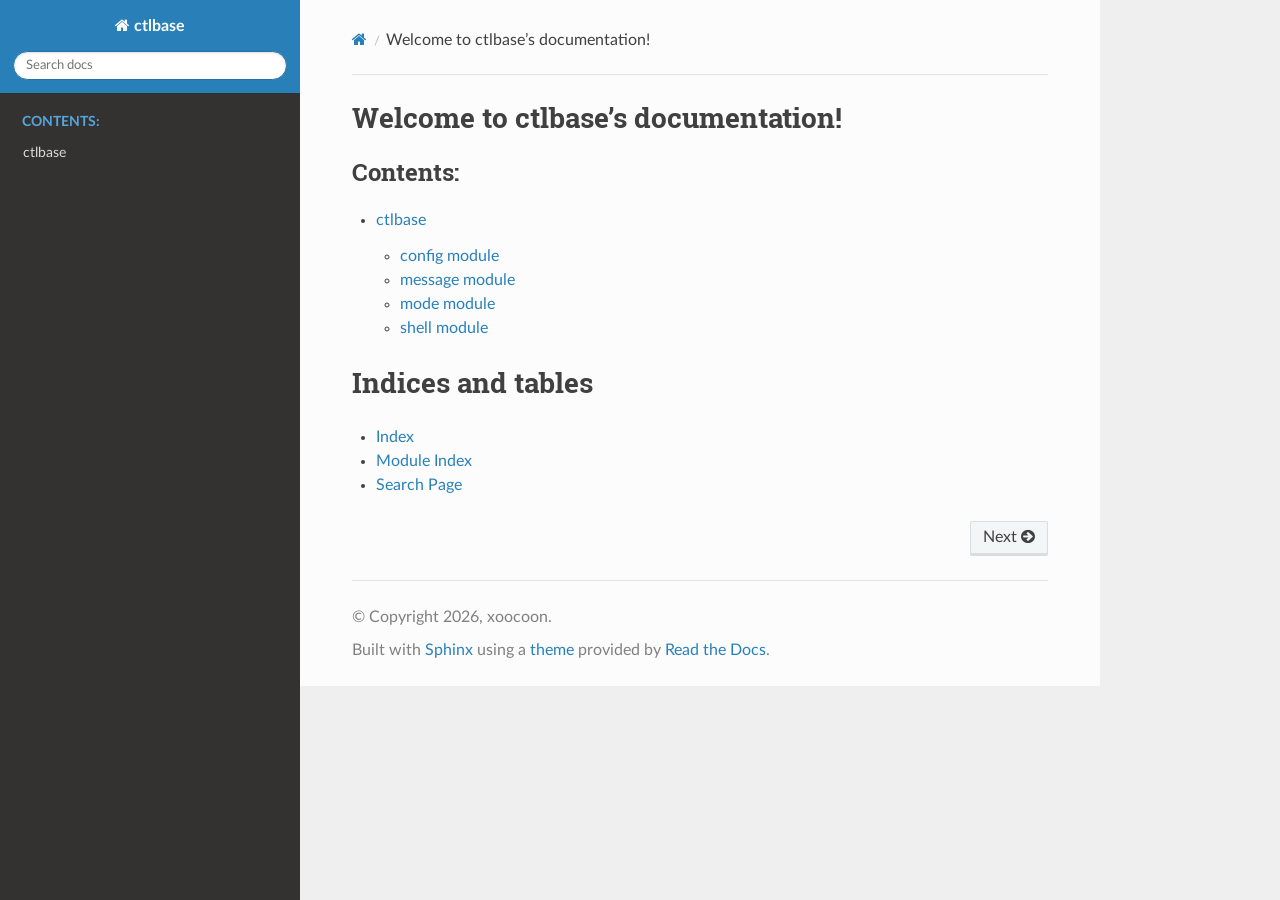
==== commit 53b3b44f: "Amendend apidocs" ====
--- a/docs/html/index.html
+++ b/docs/html/index.html
@@ -77,6 +77,8 @@
 <ul>
 <li class="toctree-l1"><a class="reference internal" href="modules.html">ctlbase</a><ul>
 <li class="toctree-l2"><a class="reference internal" href="config.html">config module</a></li>
+<li class="toctree-l2"><a class="reference internal" href="message.html">message module</a></li>
+<li class="toctree-l2"><a class="reference internal" href="mode.html">mode module</a></li>
 <li class="toctree-l2"><a class="reference internal" href="shell.html">shell module</a></li>
 </ul>
 </li>
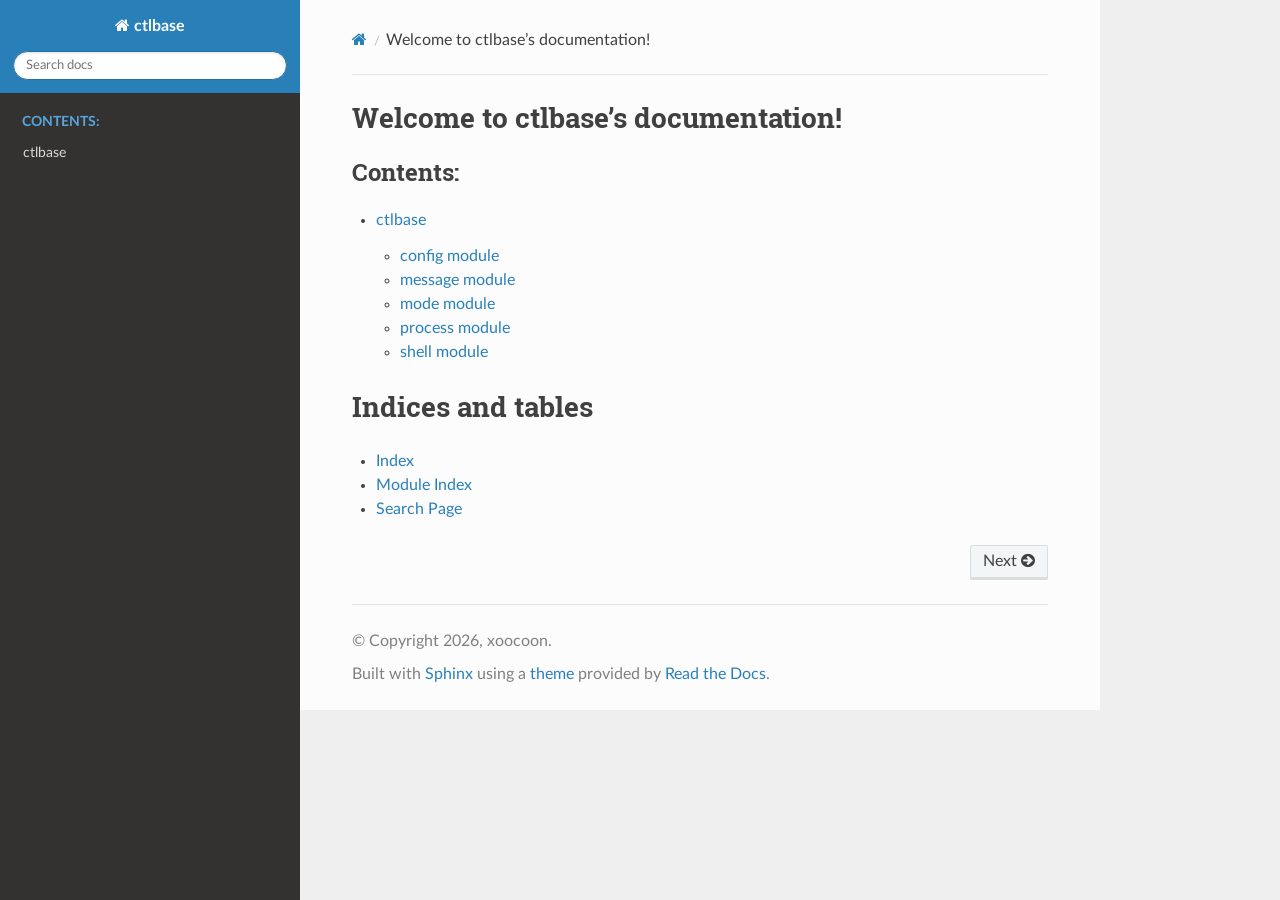
==== commit 374aec98: "Updated apidocs, especially process" ====
--- a/docs/html/index.html
+++ b/docs/html/index.html
@@ -79,6 +79,7 @@
 <li class="toctree-l2"><a class="reference internal" href="config.html">config module</a></li>
 <li class="toctree-l2"><a class="reference internal" href="message.html">message module</a></li>
 <li class="toctree-l2"><a class="reference internal" href="mode.html">mode module</a></li>
+<li class="toctree-l2"><a class="reference internal" href="process.html">process module</a></li>
 <li class="toctree-l2"><a class="reference internal" href="shell.html">shell module</a></li>
 </ul>
 </li>
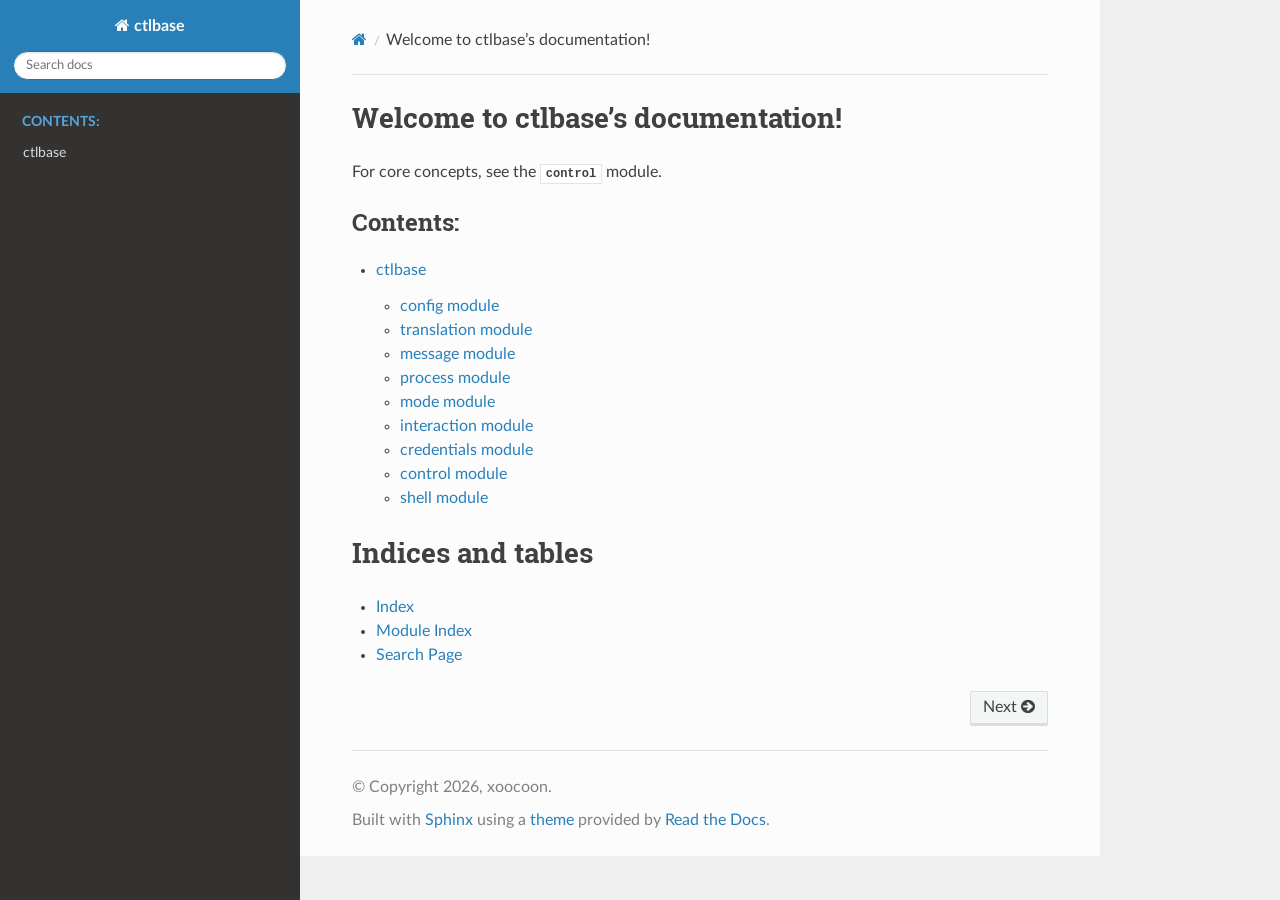
==== commit 9062e441: "Released 1.0a2" ====
--- a/docs/html/index.html
+++ b/docs/html/index.html
@@ -6,7 +6,7 @@
   <meta charset="utf-8" /><meta name="viewport" content="width=device-width, initial-scale=1" />
 
   <meta name="viewport" content="width=device-width, initial-scale=1.0" />
-  <title>Welcome to ctlbase’s documentation! &mdash; ctlbase 1.0a1 documentation</title>
+  <title>Welcome to ctlbase’s documentation! &mdash; ctlbase 1.0a2 documentation</title>
       <link rel="stylesheet" type="text/css" href="_static/pygments.css?v=b86133f3" />
       <link rel="stylesheet" type="text/css" href="_static/css/theme.css?v=9edc463e" />
       <link rel="stylesheet" type="text/css" href="_static/sphinx_paramlinks.css?v=dd72e65a" />
@@ -15,7 +15,7 @@
       <script src="_static/jquery.js?v=5d32c60e"></script>
       <script src="_static/_sphinx_javascript_frameworks_compat.js?v=2cd50e6c"></script>
       <script src="_static/documentation_options.js?v=6ac1bee6"></script>
-      <script src="_static/doctools.js?v=9a2dae69"></script>
+      <script src="_static/doctools.js?v=4ed4bc18"></script>
       <script src="_static/sphinx_highlight.js?v=dc90522c"></script>
     <script src="_static/js/theme.js"></script>
     <link rel="index" title="Index" href="genindex.html" />
@@ -72,14 +72,19 @@
              
   <section id="welcome-to-ctlbase-s-documentation">
 <h1>Welcome to ctlbase’s documentation!<a class="headerlink" href="#welcome-to-ctlbase-s-documentation" title="Link to this heading"></a></h1>
+<p>For core concepts, see the <a class="reference internal" href="control.html#module-ctlbase.control" title="ctlbase.control"><code class="xref py py-mod docutils literal notranslate"><span class="pre">control</span></code></a> module.</p>
 <div class="toctree-wrapper compound">
 <p class="caption" role="heading"><span class="caption-text">Contents:</span></p>
 <ul>
 <li class="toctree-l1"><a class="reference internal" href="modules.html">ctlbase</a><ul>
 <li class="toctree-l2"><a class="reference internal" href="config.html">config module</a></li>
+<li class="toctree-l2"><a class="reference internal" href="translation.html">translation module</a></li>
 <li class="toctree-l2"><a class="reference internal" href="message.html">message module</a></li>
+<li class="toctree-l2"><a class="reference internal" href="process.html">process module</a></li>
 <li class="toctree-l2"><a class="reference internal" href="mode.html">mode module</a></li>
-<li class="toctree-l2"><a class="reference internal" href="process.html">process module</a></li>
+<li class="toctree-l2"><a class="reference internal" href="interaction.html">interaction module</a></li>
+<li class="toctree-l2"><a class="reference internal" href="credentials.html">credentials module</a></li>
+<li class="toctree-l2"><a class="reference internal" href="control.html">control module</a></li>
 <li class="toctree-l2"><a class="reference internal" href="shell.html">shell module</a></li>
 </ul>
 </li>
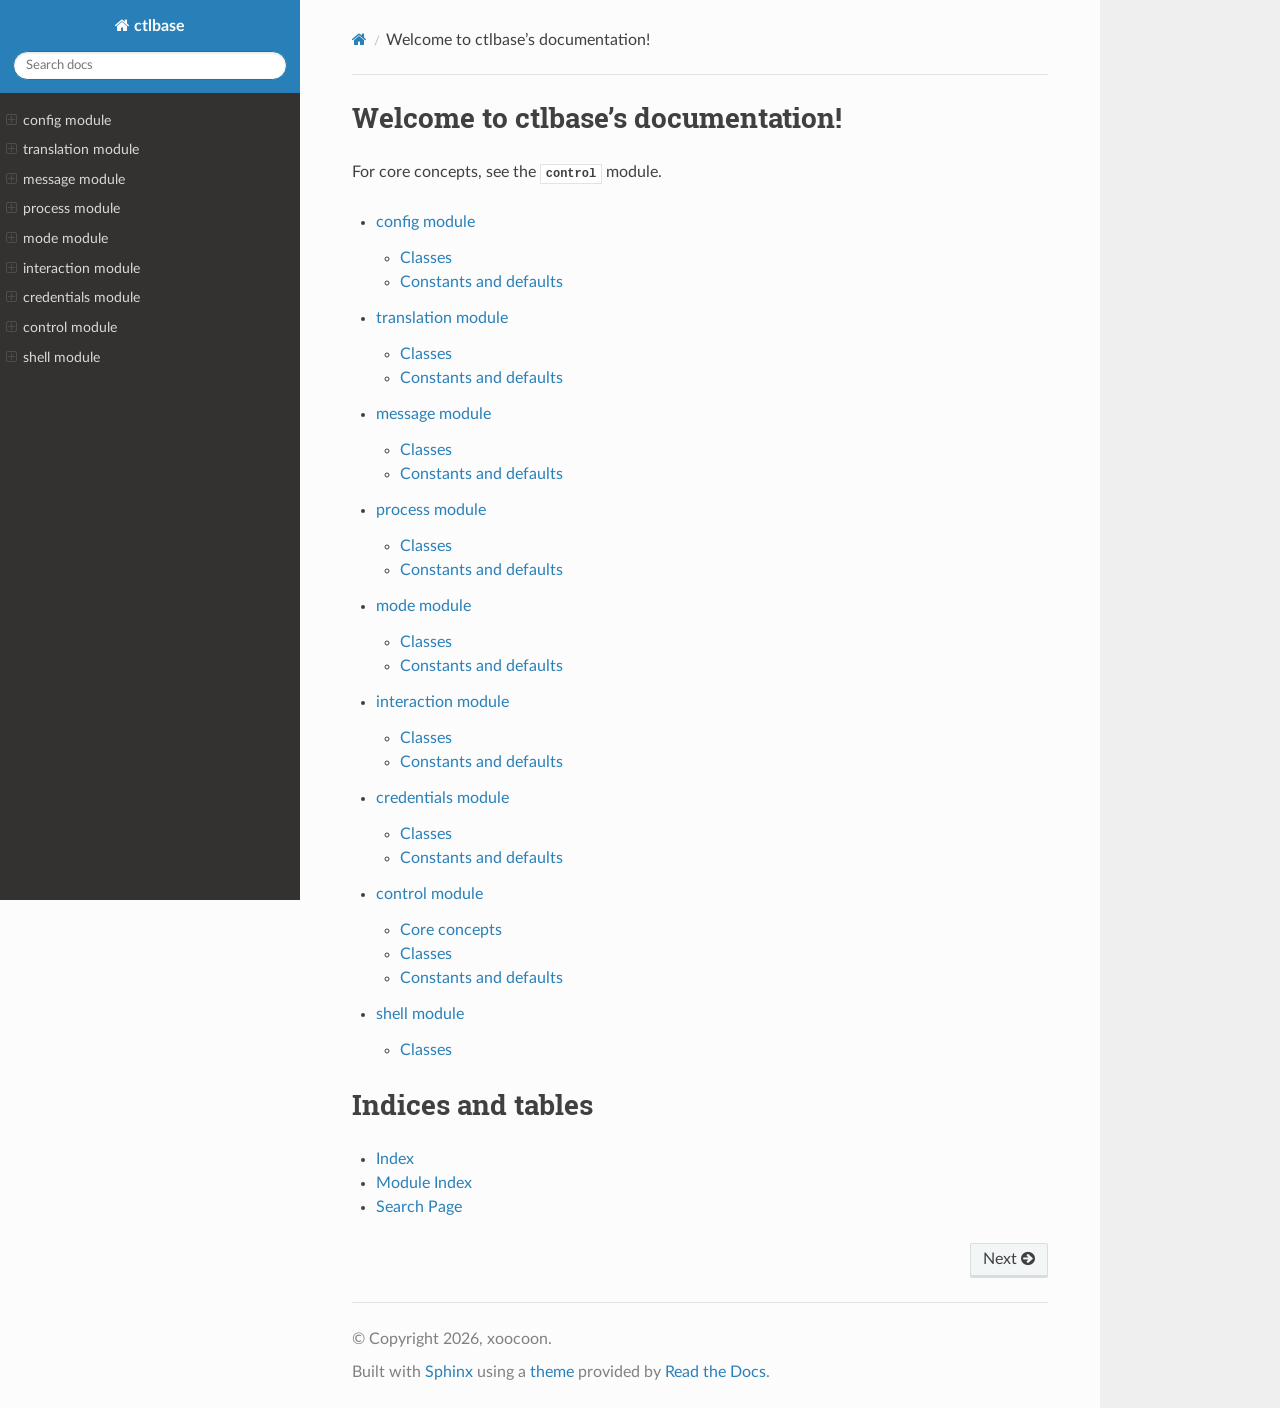
==== commit a8cac852: "Updated documentation" ====
--- a/docs/html/index.html
+++ b/docs/html/index.html
@@ -6,21 +6,21 @@
   <meta charset="utf-8" /><meta name="viewport" content="width=device-width, initial-scale=1" />
 
   <meta name="viewport" content="width=device-width, initial-scale=1.0" />
-  <title>Welcome to ctlbase’s documentation! &mdash; ctlbase 1.0a2 documentation</title>
+  <title>Welcome to ctlbase’s documentation! &mdash; ctlbase 1.0a3 documentation</title>
       <link rel="stylesheet" type="text/css" href="_static/pygments.css?v=b86133f3" />
-      <link rel="stylesheet" type="text/css" href="_static/css/theme.css?v=9edc463e" />
+      <link rel="stylesheet" type="text/css" href="_static/css/theme.css?v=9f7e994e" />
       <link rel="stylesheet" type="text/css" href="_static/sphinx_paramlinks.css?v=dd72e65a" />
 
   
-      <script src="_static/jquery.js?v=5d32c60e"></script>
+      <script src="_static/jquery.js?v=c5a2a4e5"></script>
       <script src="_static/_sphinx_javascript_frameworks_compat.js?v=2cd50e6c"></script>
       <script src="_static/documentation_options.js?v=6ac1bee6"></script>
-      <script src="_static/doctools.js?v=4ed4bc18"></script>
-      <script src="_static/sphinx_highlight.js?v=dc90522c"></script>
+      <script src="_static/doctools.js?v=d801d12e"></script>
+      <script src="_static/sphinx_highlight.js?v=b747cce0"></script>
     <script src="_static/js/theme.js"></script>
     <link rel="index" title="Index" href="genindex.html" />
     <link rel="search" title="Search" href="search.html" />
-    <link rel="next" title="ctlbase" href="modules.html" /> 
+    <link rel="next" title="config module" href="config.html" /> 
 </head>
 
 <body class="wy-body-for-nav"> 
@@ -42,9 +42,378 @@
   </form>
 </div>
         </div><div class="wy-menu wy-menu-vertical" data-spy="affix" role="navigation" aria-label="Navigation menu">
-              <p class="caption" role="heading"><span class="caption-text">Contents:</span></p>
-<ul>
-<li class="toctree-l1"><a class="reference internal" href="modules.html">ctlbase</a></li>
+              <ul>
+<li class="toctree-l1"><a class="reference internal" href="config.html">config module</a><ul>
+<li class="toctree-l2"><a class="reference internal" href="config.html#classes">Classes</a><ul>
+<li class="toctree-l3"><a class="reference internal" href="config.html#ctlbase.config.CallerInspector"><code class="docutils literal notranslate"><span class="pre">CallerInspector</span></code></a><ul>
+<li class="toctree-l4"><a class="reference internal" href="config.html#ctlbase.config.CallerInspector.__init__"><code class="docutils literal notranslate"><span class="pre">CallerInspector.__init__()</span></code></a></li>
+<li class="toctree-l4"><a class="reference internal" href="config.html#ctlbase.config.CallerInspector.getName"><code class="docutils literal notranslate"><span class="pre">CallerInspector.getName()</span></code></a></li>
+<li class="toctree-l4"><a class="reference internal" href="config.html#ctlbase.config.CallerInspector.getPath"><code class="docutils literal notranslate"><span class="pre">CallerInspector.getPath()</span></code></a></li>
+</ul>
+</li>
+<li class="toctree-l3"><a class="reference internal" href="config.html#ctlbase.config.FileHelper"><code class="docutils literal notranslate"><span class="pre">FileHelper</span></code></a><ul>
+<li class="toctree-l4"><a class="reference internal" href="config.html#ctlbase.config.FileHelper.Type"><code class="docutils literal notranslate"><span class="pre">FileHelper.Type</span></code></a></li>
+<li class="toctree-l4"><a class="reference internal" href="config.html#ctlbase.config.FileHelper.find"><code class="docutils literal notranslate"><span class="pre">FileHelper.find()</span></code></a></li>
+<li class="toctree-l4"><a class="reference internal" href="config.html#ctlbase.config.FileHelper.findBinary"><code class="docutils literal notranslate"><span class="pre">FileHelper.findBinary()</span></code></a></li>
+<li class="toctree-l4"><a class="reference internal" href="config.html#ctlbase.config.FileHelper.findConfig"><code class="docutils literal notranslate"><span class="pre">FileHelper.findConfig()</span></code></a></li>
+<li class="toctree-l4"><a class="reference internal" href="config.html#ctlbase.config.FileHelper.findTranslation"><code class="docutils literal notranslate"><span class="pre">FileHelper.findTranslation()</span></code></a></li>
+<li class="toctree-l4"><a class="reference internal" href="config.html#ctlbase.config.FileHelper.BIN_LOCATIONS"><code class="docutils literal notranslate"><span class="pre">FileHelper.BIN_LOCATIONS</span></code></a></li>
+<li class="toctree-l4"><a class="reference internal" href="config.html#ctlbase.config.FileHelper.CONFIG_LOCATIONS"><code class="docutils literal notranslate"><span class="pre">FileHelper.CONFIG_LOCATIONS</span></code></a></li>
+<li class="toctree-l4"><a class="reference internal" href="config.html#ctlbase.config.FileHelper.TRANSLATION_LOCATIONS"><code class="docutils literal notranslate"><span class="pre">FileHelper.TRANSLATION_LOCATIONS</span></code></a></li>
+</ul>
+</li>
+<li class="toctree-l3"><a class="reference internal" href="config.html#ctlbase.config.BashHelper"><code class="docutils literal notranslate"><span class="pre">BashHelper</span></code></a><ul>
+<li class="toctree-l4"><a class="reference internal" href="config.html#ctlbase.config.BashHelper.Array"><code class="docutils literal notranslate"><span class="pre">BashHelper.Array</span></code></a></li>
+<li class="toctree-l4"><a class="reference internal" href="config.html#ctlbase.config.BashHelper.Scalar"><code class="docutils literal notranslate"><span class="pre">BashHelper.Scalar</span></code></a></li>
+<li class="toctree-l4"><a class="reference internal" href="config.html#ctlbase.config.BashHelper.parseConfig"><code class="docutils literal notranslate"><span class="pre">BashHelper.parseConfig()</span></code></a></li>
+</ul>
+</li>
+</ul>
+</li>
+<li class="toctree-l2"><a class="reference internal" href="config.html#constants-and-defaults">Constants and defaults</a><ul>
+<li class="toctree-l3"><a class="reference internal" href="config.html#ctlbase.config.Caller"><code class="docutils literal notranslate"><span class="pre">Caller</span></code></a></li>
+<li class="toctree-l3"><a class="reference internal" href="config.html#ctlbase.config.TRUE_VALUE_PATTERN"><code class="docutils literal notranslate"><span class="pre">TRUE_VALUE_PATTERN</span></code></a></li>
+<li class="toctree-l3"><a class="reference internal" href="config.html#ctlbase.config.FALSE_VALUE_PATTERN"><code class="docutils literal notranslate"><span class="pre">FALSE_VALUE_PATTERN</span></code></a></li>
+</ul>
+</li>
+</ul>
+</li>
+<li class="toctree-l1"><a class="reference internal" href="translation.html">translation module</a><ul>
+<li class="toctree-l2"><a class="reference internal" href="translation.html#classes">Classes</a><ul>
+<li class="toctree-l3"><a class="reference internal" href="translation.html#ctlbase.translation.TranslationManager"><code class="docutils literal notranslate"><span class="pre">TranslationManager</span></code></a><ul>
+<li class="toctree-l4"><a class="reference internal" href="translation.html#ctlbase.translation.TranslationManager.__init__"><code class="docutils literal notranslate"><span class="pre">TranslationManager.__init__()</span></code></a></li>
+<li class="toctree-l4"><a class="reference internal" href="translation.html#ctlbase.translation.TranslationManager.changeLanguage"><code class="docutils literal notranslate"><span class="pre">TranslationManager.changeLanguage()</span></code></a></li>
+<li class="toctree-l4"><a class="reference internal" href="translation.html#ctlbase.translation.TranslationManager.loadLanguages"><code class="docutils literal notranslate"><span class="pre">TranslationManager.loadLanguages()</span></code></a></li>
+<li class="toctree-l4"><a class="reference internal" href="translation.html#ctlbase.translation.TranslationManager.translate"><code class="docutils literal notranslate"><span class="pre">TranslationManager.translate()</span></code></a></li>
+<li class="toctree-l4"><a class="reference internal" href="translation.html#ctlbase.translation.TranslationManager.language"><code class="docutils literal notranslate"><span class="pre">TranslationManager.language</span></code></a></li>
+</ul>
+</li>
+</ul>
+</li>
+<li class="toctree-l2"><a class="reference internal" href="translation.html#constants-and-defaults">Constants and defaults</a><ul>
+<li class="toctree-l3"><a class="reference internal" href="translation.html#ctlbase.translation.Translation"><code class="docutils literal notranslate"><span class="pre">Translation</span></code></a></li>
+</ul>
+</li>
+</ul>
+</li>
+<li class="toctree-l1"><a class="reference internal" href="message.html">message module</a><ul>
+<li class="toctree-l2"><a class="reference internal" href="message.html#classes">Classes</a><ul>
+<li class="toctree-l3"><a class="reference internal" href="message.html#ctlbase.message.Message"><code class="docutils literal notranslate"><span class="pre">Message</span></code></a><ul>
+<li class="toctree-l4"><a class="reference internal" href="message.html#ctlbase.message.Message.__eq__"><code class="docutils literal notranslate"><span class="pre">Message.__eq__()</span></code></a></li>
+<li class="toctree-l4"><a class="reference internal" href="message.html#ctlbase.message.Message.__init__"><code class="docutils literal notranslate"><span class="pre">Message.__init__()</span></code></a></li>
+<li class="toctree-l4"><a class="reference internal" href="message.html#ctlbase.message.Message.fromDict"><code class="docutils literal notranslate"><span class="pre">Message.fromDict()</span></code></a></li>
+<li class="toctree-l4"><a class="reference internal" href="message.html#ctlbase.message.Message.fromJson"><code class="docutils literal notranslate"><span class="pre">Message.fromJson()</span></code></a></li>
+<li class="toctree-l4"><a class="reference internal" href="message.html#ctlbase.message.Message.getTextLngs"><code class="docutils literal notranslate"><span class="pre">Message.getTextLngs()</span></code></a></li>
+<li class="toctree-l4"><a class="reference internal" href="message.html#ctlbase.message.Message.toColoredText"><code class="docutils literal notranslate"><span class="pre">Message.toColoredText()</span></code></a></li>
+<li class="toctree-l4"><a class="reference internal" href="message.html#ctlbase.message.Message.toJson"><code class="docutils literal notranslate"><span class="pre">Message.toJson()</span></code></a></li>
+<li class="toctree-l4"><a class="reference internal" href="message.html#ctlbase.message.Message.toText"><code class="docutils literal notranslate"><span class="pre">Message.toText()</span></code></a></li>
+<li class="toctree-l4"><a class="reference internal" href="message.html#ctlbase.message.Message.arguments"><code class="docutils literal notranslate"><span class="pre">Message.arguments</span></code></a></li>
+<li class="toctree-l4"><a class="reference internal" href="message.html#ctlbase.message.Message.correlationId"><code class="docutils literal notranslate"><span class="pre">Message.correlationId</span></code></a></li>
+<li class="toctree-l4"><a class="reference internal" href="message.html#ctlbase.message.Message.key"><code class="docutils literal notranslate"><span class="pre">Message.key</span></code></a></li>
+<li class="toctree-l4"><a class="reference internal" href="message.html#ctlbase.message.Message.ns"><code class="docutils literal notranslate"><span class="pre">Message.ns</span></code></a></li>
+<li class="toctree-l4"><a class="reference internal" href="message.html#ctlbase.message.Message.severity"><code class="docutils literal notranslate"><span class="pre">Message.severity</span></code></a></li>
+<li class="toctree-l4"><a class="reference internal" href="message.html#ctlbase.message.Message.textEn"><code class="docutils literal notranslate"><span class="pre">Message.textEn</span></code></a></li>
+<li class="toctree-l4"><a class="reference internal" href="message.html#ctlbase.message.Message.timestamp_iso"><code class="docutils literal notranslate"><span class="pre">Message.timestamp_iso</span></code></a></li>
+</ul>
+</li>
+<li class="toctree-l3"><a class="reference internal" href="message.html#ctlbase.message.ErrorMessage"><code class="docutils literal notranslate"><span class="pre">ErrorMessage</span></code></a><ul>
+<li class="toctree-l4"><a class="reference internal" href="message.html#ctlbase.message.ErrorMessage.__init__"><code class="docutils literal notranslate"><span class="pre">ErrorMessage.__init__()</span></code></a></li>
+<li class="toctree-l4"><a class="reference internal" href="message.html#ctlbase.message.ErrorMessage.exitCode"><code class="docutils literal notranslate"><span class="pre">ErrorMessage.exitCode</span></code></a></li>
+</ul>
+</li>
+<li class="toctree-l3"><a class="reference internal" href="message.html#ctlbase.message.MessageBuffer"><code class="docutils literal notranslate"><span class="pre">MessageBuffer</span></code></a><ul>
+<li class="toctree-l4"><a class="reference internal" href="message.html#ctlbase.message.MessageBuffer.__init__"><code class="docutils literal notranslate"><span class="pre">MessageBuffer.__init__()</span></code></a></li>
+<li class="toctree-l4"><a class="reference internal" href="message.html#ctlbase.message.MessageBuffer.addTranslations"><code class="docutils literal notranslate"><span class="pre">MessageBuffer.addTranslations()</span></code></a></li>
+<li class="toctree-l4"><a class="reference internal" href="message.html#ctlbase.message.MessageBuffer.append"><code class="docutils literal notranslate"><span class="pre">MessageBuffer.append()</span></code></a></li>
+<li class="toctree-l4"><a class="reference internal" href="message.html#ctlbase.message.MessageBuffer.appendBuffer"><code class="docutils literal notranslate"><span class="pre">MessageBuffer.appendBuffer()</span></code></a></li>
+<li class="toctree-l4"><a class="reference internal" href="message.html#ctlbase.message.MessageBuffer.appendJson"><code class="docutils literal notranslate"><span class="pre">MessageBuffer.appendJson()</span></code></a></li>
+<li class="toctree-l4"><a class="reference internal" href="message.html#ctlbase.message.MessageBuffer.clear"><code class="docutils literal notranslate"><span class="pre">MessageBuffer.clear()</span></code></a></li>
+<li class="toctree-l4"><a class="reference internal" href="message.html#ctlbase.message.MessageBuffer.getExitCode"><code class="docutils literal notranslate"><span class="pre">MessageBuffer.getExitCode()</span></code></a></li>
+<li class="toctree-l4"><a class="reference internal" href="message.html#ctlbase.message.MessageBuffer.getJson"><code class="docutils literal notranslate"><span class="pre">MessageBuffer.getJson()</span></code></a></li>
+<li class="toctree-l4"><a class="reference internal" href="message.html#ctlbase.message.MessageBuffer.getList"><code class="docutils literal notranslate"><span class="pre">MessageBuffer.getList()</span></code></a></li>
+<li class="toctree-l4"><a class="reference internal" href="message.html#ctlbase.message.MessageBuffer.getText"><code class="docutils literal notranslate"><span class="pre">MessageBuffer.getText()</span></code></a></li>
+<li class="toctree-l4"><a class="reference internal" href="message.html#ctlbase.message.MessageBuffer.hasKey"><code class="docutils literal notranslate"><span class="pre">MessageBuffer.hasKey()</span></code></a></li>
+<li class="toctree-l4"><a class="reference internal" href="message.html#ctlbase.message.MessageBuffer.hasSeverity"><code class="docutils literal notranslate"><span class="pre">MessageBuffer.hasSeverity()</span></code></a></li>
+<li class="toctree-l4"><a class="reference internal" href="message.html#ctlbase.message.MessageBuffer.printText"><code class="docutils literal notranslate"><span class="pre">MessageBuffer.printText()</span></code></a></li>
+<li class="toctree-l4"><a class="reference internal" href="message.html#ctlbase.message.MessageBuffer.isColoringDefault"><code class="docutils literal notranslate"><span class="pre">MessageBuffer.isColoringDefault</span></code></a></li>
+<li class="toctree-l4"><a class="reference internal" href="message.html#ctlbase.message.MessageBuffer.lngDefault"><code class="docutils literal notranslate"><span class="pre">MessageBuffer.lngDefault</span></code></a></li>
+<li class="toctree-l4"><a class="reference internal" href="message.html#ctlbase.message.MessageBuffer.nsDefault"><code class="docutils literal notranslate"><span class="pre">MessageBuffer.nsDefault</span></code></a></li>
+</ul>
+</li>
+<li class="toctree-l3"><a class="reference internal" href="message.html#ctlbase.message.LoggingMessageBuffer"><code class="docutils literal notranslate"><span class="pre">LoggingMessageBuffer</span></code></a><ul>
+<li class="toctree-l4"><a class="reference internal" href="message.html#ctlbase.message.LoggingMessageBuffer.__init__"><code class="docutils literal notranslate"><span class="pre">LoggingMessageBuffer.__init__()</span></code></a></li>
+<li class="toctree-l4"><a class="reference internal" href="message.html#ctlbase.message.LoggingMessageBuffer.append"><code class="docutils literal notranslate"><span class="pre">LoggingMessageBuffer.append()</span></code></a></li>
+<li class="toctree-l4"><a class="reference internal" href="message.html#ctlbase.message.LoggingMessageBuffer.close"><code class="docutils literal notranslate"><span class="pre">LoggingMessageBuffer.close()</span></code></a></li>
+<li class="toctree-l4"><a class="reference internal" href="message.html#ctlbase.message.LoggingMessageBuffer.openLog"><code class="docutils literal notranslate"><span class="pre">LoggingMessageBuffer.openLog()</span></code></a></li>
+<li class="toctree-l4"><a class="reference internal" href="message.html#ctlbase.message.LoggingMessageBuffer.firstColumnFormatStr"><code class="docutils literal notranslate"><span class="pre">LoggingMessageBuffer.firstColumnFormatStr</span></code></a></li>
+<li class="toctree-l4"><a class="reference internal" href="message.html#ctlbase.message.LoggingMessageBuffer.isLogImmediately"><code class="docutils literal notranslate"><span class="pre">LoggingMessageBuffer.isLogImmediately</span></code></a></li>
+<li class="toctree-l4"><a class="reference internal" href="message.html#ctlbase.message.LoggingMessageBuffer.isLogToConsole"><code class="docutils literal notranslate"><span class="pre">LoggingMessageBuffer.isLogToConsole</span></code></a></li>
+<li class="toctree-l4"><a class="reference internal" href="message.html#ctlbase.message.LoggingMessageBuffer.logPath"><code class="docutils literal notranslate"><span class="pre">LoggingMessageBuffer.logPath</span></code></a></li>
+</ul>
+</li>
+<li class="toctree-l3"><a class="reference internal" href="message.html#ctlbase.message.MessageIterator"><code class="docutils literal notranslate"><span class="pre">MessageIterator</span></code></a><ul>
+<li class="toctree-l4"><a class="reference internal" href="message.html#ctlbase.message.MessageIterator.Format"><code class="docutils literal notranslate"><span class="pre">MessageIterator.Format</span></code></a></li>
+<li class="toctree-l4"><a class="reference internal" href="message.html#ctlbase.message.MessageIterator.__init__"><code class="docutils literal notranslate"><span class="pre">MessageIterator.__init__()</span></code></a></li>
+</ul>
+</li>
+</ul>
+</li>
+<li class="toctree-l2"><a class="reference internal" href="message.html#constants-and-defaults">Constants and defaults</a><ul>
+<li class="toctree-l3"><a class="reference internal" href="message.html#ctlbase.message.Severity"><code class="docutils literal notranslate"><span class="pre">Severity</span></code></a><ul>
+<li class="toctree-l4"><a class="reference internal" href="message.html#ctlbase.message.Severity.DEBUG"><code class="docutils literal notranslate"><span class="pre">Severity.DEBUG</span></code></a></li>
+<li class="toctree-l4"><a class="reference internal" href="message.html#ctlbase.message.Severity.ERROR"><code class="docutils literal notranslate"><span class="pre">Severity.ERROR</span></code></a></li>
+<li class="toctree-l4"><a class="reference internal" href="message.html#ctlbase.message.Severity.NORMAL"><code class="docutils literal notranslate"><span class="pre">Severity.NORMAL</span></code></a></li>
+<li class="toctree-l4"><a class="reference internal" href="message.html#ctlbase.message.Severity.SUCCESS"><code class="docutils literal notranslate"><span class="pre">Severity.SUCCESS</span></code></a></li>
+<li class="toctree-l4"><a class="reference internal" href="message.html#ctlbase.message.Severity.VERBOSE"><code class="docutils literal notranslate"><span class="pre">Severity.VERBOSE</span></code></a></li>
+<li class="toctree-l4"><a class="reference internal" href="message.html#ctlbase.message.Severity.WARNING"><code class="docutils literal notranslate"><span class="pre">Severity.WARNING</span></code></a></li>
+</ul>
+</li>
+<li class="toctree-l3"><a class="reference internal" href="message.html#ctlbase.message.SEVERITY_FILTER_DEFAULT"><code class="docutils literal notranslate"><span class="pre">SEVERITY_FILTER_DEFAULT</span></code></a></li>
+<li class="toctree-l3"><a class="reference internal" href="message.html#ctlbase.message.COLOR_PRINT_ENVKEY"><code class="docutils literal notranslate"><span class="pre">COLOR_PRINT_ENVKEY</span></code></a></li>
+</ul>
+</li>
+</ul>
+</li>
+<li class="toctree-l1"><a class="reference internal" href="process.html">process module</a><ul>
+<li class="toctree-l2"><a class="reference internal" href="process.html#classes">Classes</a><ul>
+<li class="toctree-l3"><a class="reference internal" href="process.html#ctlbase.process.LoopBase"><code class="docutils literal notranslate"><span class="pre">LoopBase</span></code></a></li>
+<li class="toctree-l3"><a class="reference internal" href="process.html#ctlbase.process.SyncMixin"><code class="docutils literal notranslate"><span class="pre">SyncMixin</span></code></a><ul>
+<li class="toctree-l4"><a class="reference internal" href="process.html#ctlbase.process.SyncMixin.syncify"><code class="docutils literal notranslate"><span class="pre">SyncMixin.syncify()</span></code></a></li>
+</ul>
+</li>
+<li class="toctree-l3"><a class="reference internal" href="process.html#ctlbase.process.TaskMonitor"><code class="docutils literal notranslate"><span class="pre">TaskMonitor</span></code></a><ul>
+<li class="toctree-l4"><a class="reference internal" href="process.html#ctlbase.process.TaskMonitor.__init__"><code class="docutils literal notranslate"><span class="pre">TaskMonitor.__init__()</span></code></a></li>
+<li class="toctree-l4"><a class="reference internal" href="process.html#ctlbase.process.TaskMonitor.add"><code class="docutils literal notranslate"><span class="pre">TaskMonitor.add()</span></code></a></li>
+<li class="toctree-l4"><a class="reference internal" href="process.html#ctlbase.process.TaskMonitor.cancelTasks"><code class="docutils literal notranslate"><span class="pre">TaskMonitor.cancelTasks()</span></code></a></li>
+<li class="toctree-l4"><a class="reference internal" href="process.html#ctlbase.process.TaskMonitor.cancelTasksInLoop"><code class="docutils literal notranslate"><span class="pre">TaskMonitor.cancelTasksInLoop()</span></code></a></li>
+<li class="toctree-l4"><a class="reference internal" href="process.html#ctlbase.process.TaskMonitor.remove"><code class="docutils literal notranslate"><span class="pre">TaskMonitor.remove()</span></code></a></li>
+<li class="toctree-l4"><a class="reference internal" href="process.html#ctlbase.process.TaskMonitor.start"><code class="docutils literal notranslate"><span class="pre">TaskMonitor.start()</span></code></a></li>
+<li class="toctree-l4"><a class="reference internal" href="process.html#ctlbase.process.TaskMonitor.stop"><code class="docutils literal notranslate"><span class="pre">TaskMonitor.stop()</span></code></a></li>
+<li class="toctree-l4"><a class="reference internal" href="process.html#ctlbase.process.TaskMonitor.loop"><code class="docutils literal notranslate"><span class="pre">TaskMonitor.loop</span></code></a></li>
+<li class="toctree-l4"><a class="reference internal" href="process.html#ctlbase.process.TaskMonitor.taskCheckingInterval_ms"><code class="docutils literal notranslate"><span class="pre">TaskMonitor.taskCheckingInterval_ms</span></code></a></li>
+</ul>
+</li>
+<li class="toctree-l3"><a class="reference internal" href="process.html#ctlbase.process.CommandExecutor"><code class="docutils literal notranslate"><span class="pre">CommandExecutor</span></code></a><ul>
+<li class="toctree-l4"><a class="reference internal" href="process.html#ctlbase.process.CommandExecutor.SynchronousError"><code class="docutils literal notranslate"><span class="pre">CommandExecutor.SynchronousError</span></code></a></li>
+<li class="toctree-l4"><a class="reference internal" href="process.html#ctlbase.process.CommandExecutor.__init__"><code class="docutils literal notranslate"><span class="pre">CommandExecutor.__init__()</span></code></a></li>
+<li class="toctree-l4"><a class="reference internal" href="process.html#ctlbase.process.CommandExecutor._createProcess"><code class="docutils literal notranslate"><span class="pre">CommandExecutor._createProcess()</span></code></a></li>
+<li class="toctree-l4"><a class="reference internal" href="process.html#ctlbase.process.CommandExecutor.executeAsynchronously"><code class="docutils literal notranslate"><span class="pre">CommandExecutor.executeAsynchronously()</span></code></a></li>
+<li class="toctree-l4"><a class="reference internal" href="process.html#ctlbase.process.CommandExecutor.executeCommands"><code class="docutils literal notranslate"><span class="pre">CommandExecutor.executeCommands()</span></code></a></li>
+<li class="toctree-l4"><a class="reference internal" href="process.html#ctlbase.process.CommandExecutor.executeSynchronously"><code class="docutils literal notranslate"><span class="pre">CommandExecutor.executeSynchronously()</span></code></a></li>
+<li class="toctree-l4"><a class="reference internal" href="process.html#ctlbase.process.CommandExecutor.getOutput"><code class="docutils literal notranslate"><span class="pre">CommandExecutor.getOutput()</span></code></a></li>
+<li class="toctree-l4"><a class="reference internal" href="process.html#ctlbase.process.CommandExecutor.ON_ERROR_ONLY"><code class="docutils literal notranslate"><span class="pre">CommandExecutor.ON_ERROR_ONLY</span></code></a></li>
+<li class="toctree-l4"><a class="reference internal" href="process.html#ctlbase.process.CommandExecutor.ON_SUCCESS_ONLY"><code class="docutils literal notranslate"><span class="pre">CommandExecutor.ON_SUCCESS_ONLY</span></code></a></li>
+<li class="toctree-l4"><a class="reference internal" href="process.html#ctlbase.process.CommandExecutor.isSynchronousDefault"><code class="docutils literal notranslate"><span class="pre">CommandExecutor.isSynchronousDefault</span></code></a></li>
+</ul>
+</li>
+</ul>
+</li>
+<li class="toctree-l2"><a class="reference internal" href="process.html#constants-and-defaults">Constants and defaults</a><ul>
+<li class="toctree-l3"><a class="reference internal" href="process.html#ctlbase.process.TASK_CHECKING_INTERVAL_MS_DEFAULT"><code class="docutils literal notranslate"><span class="pre">TASK_CHECKING_INTERVAL_MS_DEFAULT</span></code></a></li>
+</ul>
+</li>
+</ul>
+</li>
+<li class="toctree-l1"><a class="reference internal" href="mode.html">mode module</a><ul>
+<li class="toctree-l2"><a class="reference internal" href="mode.html#classes">Classes</a><ul>
+<li class="toctree-l3"><a class="reference internal" href="mode.html#ctlbase.mode.ModeDirHelper"><code class="docutils literal notranslate"><span class="pre">ModeDirHelper</span></code></a><ul>
+<li class="toctree-l4"><a class="reference internal" href="mode.html#ctlbase.mode.ModeDirHelper.find"><code class="docutils literal notranslate"><span class="pre">ModeDirHelper.find()</span></code></a></li>
+</ul>
+</li>
+<li class="toctree-l3"><a class="reference internal" href="mode.html#ctlbase.mode.FileModeHandler"><code class="docutils literal notranslate"><span class="pre">FileModeHandler</span></code></a><ul>
+<li class="toctree-l4"><a class="reference internal" href="mode.html#ctlbase.mode.FileModeHandler.__init__"><code class="docutils literal notranslate"><span class="pre">FileModeHandler.__init__()</span></code></a></li>
+<li class="toctree-l4"><a class="reference internal" href="mode.html#ctlbase.mode.FileModeHandler.activatePending"><code class="docutils literal notranslate"><span class="pre">FileModeHandler.activatePending()</span></code></a></li>
+<li class="toctree-l4"><a class="reference internal" href="mode.html#ctlbase.mode.FileModeHandler.getActive"><code class="docutils literal notranslate"><span class="pre">FileModeHandler.getActive()</span></code></a></li>
+<li class="toctree-l4"><a class="reference internal" href="mode.html#ctlbase.mode.FileModeHandler.getPending"><code class="docutils literal notranslate"><span class="pre">FileModeHandler.getPending()</span></code></a></li>
+<li class="toctree-l4"><a class="reference internal" href="mode.html#ctlbase.mode.FileModeHandler.setActive"><code class="docutils literal notranslate"><span class="pre">FileModeHandler.setActive()</span></code></a></li>
+<li class="toctree-l4"><a class="reference internal" href="mode.html#ctlbase.mode.FileModeHandler.setPending"><code class="docutils literal notranslate"><span class="pre">FileModeHandler.setPending()</span></code></a></li>
+<li class="toctree-l4"><a class="reference internal" href="mode.html#ctlbase.mode.FileModeHandler.unsetActive"><code class="docutils literal notranslate"><span class="pre">FileModeHandler.unsetActive()</span></code></a></li>
+<li class="toctree-l4"><a class="reference internal" href="mode.html#ctlbase.mode.FileModeHandler.unsetPending"><code class="docutils literal notranslate"><span class="pre">FileModeHandler.unsetPending()</span></code></a></li>
+</ul>
+</li>
+</ul>
+</li>
+<li class="toctree-l2"><a class="reference internal" href="mode.html#constants-and-defaults">Constants and defaults</a><ul>
+<li class="toctree-l3"><a class="reference internal" href="mode.html#ctlbase.mode.TIMEOUT_DEFAULT_S"><code class="docutils literal notranslate"><span class="pre">TIMEOUT_DEFAULT_S</span></code></a></li>
+<li class="toctree-l3"><a class="reference internal" href="mode.html#ctlbase.mode.BASE_DIR_PATH_DEFAULT"><code class="docutils literal notranslate"><span class="pre">BASE_DIR_PATH_DEFAULT</span></code></a></li>
+</ul>
+</li>
+</ul>
+</li>
+<li class="toctree-l1"><a class="reference internal" href="interaction.html">interaction module</a><ul>
+<li class="toctree-l2"><a class="reference internal" href="interaction.html#classes">Classes</a><ul>
+<li class="toctree-l3"><a class="reference internal" href="interaction.html#ctlbase.interaction.InteractionManager"><code class="docutils literal notranslate"><span class="pre">InteractionManager</span></code></a><ul>
+<li class="toctree-l4"><a class="reference internal" href="interaction.html#ctlbase.interaction.InteractionManager.__init__"><code class="docutils literal notranslate"><span class="pre">InteractionManager.__init__()</span></code></a></li>
+<li class="toctree-l4"><a class="reference internal" href="interaction.html#ctlbase.interaction.InteractionManager.promptForCredential"><code class="docutils literal notranslate"><span class="pre">InteractionManager.promptForCredential()</span></code></a></li>
+<li class="toctree-l4"><a class="reference internal" href="interaction.html#ctlbase.interaction.InteractionManager.isColoringDefault"><code class="docutils literal notranslate"><span class="pre">InteractionManager.isColoringDefault</span></code></a></li>
+</ul>
+</li>
+</ul>
+</li>
+<li class="toctree-l2"><a class="reference internal" href="interaction.html#constants-and-defaults">Constants and defaults</a><ul>
+<li class="toctree-l3"><a class="reference internal" href="interaction.html#ctlbase.interaction.COLOR_PRINT_ENVKEY"><code class="docutils literal notranslate"><span class="pre">COLOR_PRINT_ENVKEY</span></code></a></li>
+<li class="toctree-l3"><a class="reference internal" href="interaction.html#ctlbase.interaction.Interaction"><code class="docutils literal notranslate"><span class="pre">Interaction</span></code></a></li>
+</ul>
+</li>
+</ul>
+</li>
+<li class="toctree-l1"><a class="reference internal" href="credentials.html">credentials module</a><ul>
+<li class="toctree-l2"><a class="reference internal" href="credentials.html#classes">Classes</a><ul>
+<li class="toctree-l3"><a class="reference internal" href="credentials.html#ctlbase.credentials.CredentialReader"><code class="docutils literal notranslate"><span class="pre">CredentialReader</span></code></a><ul>
+<li class="toctree-l4"><a class="reference internal" href="credentials.html#ctlbase.credentials.CredentialReader.__init__"><code class="docutils literal notranslate"><span class="pre">CredentialReader.__init__()</span></code></a></li>
+</ul>
+</li>
+<li class="toctree-l3"><a class="reference internal" href="credentials.html#ctlbase.credentials.KeyringReader"><code class="docutils literal notranslate"><span class="pre">KeyringReader</span></code></a><ul>
+<li class="toctree-l4"><a class="reference internal" href="credentials.html#ctlbase.credentials.KeyringReader.__init__"><code class="docutils literal notranslate"><span class="pre">KeyringReader.__init__()</span></code></a></li>
+</ul>
+</li>
+<li class="toctree-l3"><a class="reference internal" href="credentials.html#ctlbase.credentials.Tpm2Reader"><code class="docutils literal notranslate"><span class="pre">Tpm2Reader</span></code></a><ul>
+<li class="toctree-l4"><a class="reference internal" href="credentials.html#ctlbase.credentials.Tpm2Reader.__init__"><code class="docutils literal notranslate"><span class="pre">Tpm2Reader.__init__()</span></code></a></li>
+<li class="toctree-l4"><a class="reference internal" href="credentials.html#ctlbase.credentials.Tpm2Reader.PCR_AUTH_DEFAULT"><code class="docutils literal notranslate"><span class="pre">Tpm2Reader.PCR_AUTH_DEFAULT</span></code></a></li>
+</ul>
+</li>
+<li class="toctree-l3"><a class="reference internal" href="credentials.html#ctlbase.credentials.FileReader"><code class="docutils literal notranslate"><span class="pre">FileReader</span></code></a><ul>
+<li class="toctree-l4"><a class="reference internal" href="credentials.html#ctlbase.credentials.FileReader.__init__"><code class="docutils literal notranslate"><span class="pre">FileReader.__init__()</span></code></a></li>
+</ul>
+</li>
+<li class="toctree-l3"><a class="reference internal" href="credentials.html#ctlbase.credentials.PromptReader"><code class="docutils literal notranslate"><span class="pre">PromptReader</span></code></a><ul>
+<li class="toctree-l4"><a class="reference internal" href="credentials.html#ctlbase.credentials.PromptReader.__init__"><code class="docutils literal notranslate"><span class="pre">PromptReader.__init__()</span></code></a></li>
+</ul>
+</li>
+<li class="toctree-l3"><a class="reference internal" href="credentials.html#ctlbase.credentials.BaseReader"><code class="docutils literal notranslate"><span class="pre">BaseReader</span></code></a><ul>
+<li class="toctree-l4"><a class="reference internal" href="credentials.html#ctlbase.credentials.BaseReader.__init__"><code class="docutils literal notranslate"><span class="pre">BaseReader.__init__()</span></code></a></li>
+<li class="toctree-l4"><a class="reference internal" href="credentials.html#ctlbase.credentials.BaseReader._readCredential"><code class="docutils literal notranslate"><span class="pre">BaseReader._readCredential()</span></code></a></li>
+<li class="toctree-l4"><a class="reference internal" href="credentials.html#ctlbase.credentials.BaseReader.readCredential"><code class="docutils literal notranslate"><span class="pre">BaseReader.readCredential()</span></code></a></li>
+<li class="toctree-l4"><a class="reference internal" href="credentials.html#ctlbase.credentials.BaseReader.credentialKeys"><code class="docutils literal notranslate"><span class="pre">BaseReader.credentialKeys</span></code></a></li>
+</ul>
+</li>
+<li class="toctree-l3"><a class="reference internal" href="credentials.html#ctlbase.credentials.TemporaryCredentials"><code class="docutils literal notranslate"><span class="pre">TemporaryCredentials</span></code></a><ul>
+<li class="toctree-l4"><a class="reference internal" href="credentials.html#ctlbase.credentials.TemporaryCredentials.Format"><code class="docutils literal notranslate"><span class="pre">TemporaryCredentials.Format</span></code></a></li>
+<li class="toctree-l4"><a class="reference internal" href="credentials.html#ctlbase.credentials.TemporaryCredentials.__init__"><code class="docutils literal notranslate"><span class="pre">TemporaryCredentials.__init__()</span></code></a></li>
+<li class="toctree-l4"><a class="reference internal" href="credentials.html#ctlbase.credentials.TemporaryCredentials.deleteCredential"><code class="docutils literal notranslate"><span class="pre">TemporaryCredentials.deleteCredential()</span></code></a></li>
+<li class="toctree-l4"><a class="reference internal" href="credentials.html#ctlbase.credentials.TemporaryCredentials.delete"><code class="docutils literal notranslate"><span class="pre">TemporaryCredentials.delete</span></code></a></li>
+<li class="toctree-l4"><a class="reference internal" href="credentials.html#ctlbase.credentials.TemporaryCredentials.format"><code class="docutils literal notranslate"><span class="pre">TemporaryCredentials.format</span></code></a></li>
+<li class="toctree-l4"><a class="reference internal" href="credentials.html#ctlbase.credentials.TemporaryCredentials.mayPrompt"><code class="docutils literal notranslate"><span class="pre">TemporaryCredentials.mayPrompt</span></code></a></li>
+<li class="toctree-l4"><a class="reference internal" href="credentials.html#ctlbase.credentials.TemporaryCredentials.mountpoint"><code class="docutils literal notranslate"><span class="pre">TemporaryCredentials.mountpoint</span></code></a></li>
+<li class="toctree-l4"><a class="reference internal" href="credentials.html#ctlbase.credentials.TemporaryCredentials.namedTemp"><code class="docutils literal notranslate"><span class="pre">TemporaryCredentials.namedTemp</span></code></a></li>
+<li class="toctree-l4"><a class="reference internal" href="credentials.html#ctlbase.credentials.TemporaryCredentials.path"><code class="docutils literal notranslate"><span class="pre">TemporaryCredentials.path</span></code></a></li>
+<li class="toctree-l4"><a class="reference internal" href="credentials.html#ctlbase.credentials.TemporaryCredentials.purpose"><code class="docutils literal notranslate"><span class="pre">TemporaryCredentials.purpose</span></code></a></li>
+</ul>
+</li>
+</ul>
+</li>
+<li class="toctree-l2"><a class="reference internal" href="credentials.html#constants-and-defaults">Constants and defaults</a><ul>
+<li class="toctree-l3"><a class="reference internal" href="credentials.html#ctlbase.credentials.CredentialKey"><code class="docutils literal notranslate"><span class="pre">CredentialKey</span></code></a><ul>
+<li class="toctree-l4"><a class="reference internal" href="credentials.html#ctlbase.credentials.CredentialKey.CRYPTOPHRASE"><code class="docutils literal notranslate"><span class="pre">CredentialKey.CRYPTOPHRASE</span></code></a></li>
+<li class="toctree-l4"><a class="reference internal" href="credentials.html#ctlbase.credentials.CredentialKey.LOGIN"><code class="docutils literal notranslate"><span class="pre">CredentialKey.LOGIN</span></code></a></li>
+<li class="toctree-l4"><a class="reference internal" href="credentials.html#ctlbase.credentials.CredentialKey.LOGINNAME"><code class="docutils literal notranslate"><span class="pre">CredentialKey.LOGINNAME</span></code></a></li>
+<li class="toctree-l4"><a class="reference internal" href="credentials.html#ctlbase.credentials.CredentialKey.PASSWORD"><code class="docutils literal notranslate"><span class="pre">CredentialKey.PASSWORD</span></code></a></li>
+<li class="toctree-l4"><a class="reference internal" href="credentials.html#ctlbase.credentials.CredentialKey.TOTP"><code class="docutils literal notranslate"><span class="pre">CredentialKey.TOTP</span></code></a></li>
+<li class="toctree-l4"><a class="reference internal" href="credentials.html#ctlbase.credentials.CredentialKey.USERNAME"><code class="docutils literal notranslate"><span class="pre">CredentialKey.USERNAME</span></code></a></li>
+</ul>
+</li>
+<li class="toctree-l3"><a class="reference internal" href="credentials.html#ctlbase.credentials.CREDENTIALS_DIRECTORY_DEFAULT"><code class="docutils literal notranslate"><span class="pre">CREDENTIALS_DIRECTORY_DEFAULT</span></code></a></li>
+</ul>
+</li>
+</ul>
+</li>
+<li class="toctree-l1"><a class="reference internal" href="control.html">control module</a><ul>
+<li class="toctree-l2"><a class="reference internal" href="control.html#core-concepts">Core concepts</a><ul>
+<li class="toctree-l3"><a class="reference internal" href="control.html#control">control</a></li>
+<li class="toctree-l3"><a class="reference internal" href="control.html#action">action</a></li>
+<li class="toctree-l3"><a class="reference internal" href="control.html#mode">mode</a></li>
+<li class="toctree-l3"><a class="reference internal" href="control.html#property">property</a></li>
+<li class="toctree-l3"><a class="reference internal" href="control.html#feedback">feedback</a></li>
+</ul>
+</li>
+<li class="toctree-l2"><a class="reference internal" href="control.html#classes">Classes</a><ul>
+<li class="toctree-l3"><a class="reference internal" href="control.html#ctlbase.control.Control"><code class="docutils literal notranslate"><span class="pre">Control</span></code></a><ul>
+<li class="toctree-l4"><a class="reference internal" href="control.html#ctlbase.control.Control.__init__"><code class="docutils literal notranslate"><span class="pre">Control.__init__()</span></code></a></li>
+<li class="toctree-l4"><a class="reference internal" href="control.html#ctlbase.control.Control._actionToGrammarEn"><code class="docutils literal notranslate"><span class="pre">Control._actionToGrammarEn()</span></code></a></li>
+<li class="toctree-l4"><a class="reference internal" href="control.html#ctlbase.control.Control._appendMessageFromActionEn"><code class="docutils literal notranslate"><span class="pre">Control._appendMessageFromActionEn()</span></code></a></li>
+<li class="toctree-l4"><a class="reference internal" href="control.html#ctlbase.control.Control._createExceptionFromActionEn"><code class="docutils literal notranslate"><span class="pre">Control._createExceptionFromActionEn()</span></code></a></li>
+<li class="toctree-l4"><a class="reference internal" href="control.html#ctlbase.control.Control._getPropertiesListsEn"><code class="docutils literal notranslate"><span class="pre">Control._getPropertiesListsEn()</span></code></a></li>
+<li class="toctree-l4"><a class="reference internal" href="control.html#ctlbase.control.Control._getProperty"><code class="docutils literal notranslate"><span class="pre">Control._getProperty()</span></code></a></li>
+<li class="toctree-l4"><a class="reference internal" href="control.html#ctlbase.control.Control._invalidateCache"><code class="docutils literal notranslate"><span class="pre">Control._invalidateCache()</span></code></a></li>
+<li class="toctree-l4"><a class="reference internal" href="control.html#ctlbase.control.Control._performAction"><code class="docutils literal notranslate"><span class="pre">Control._performAction()</span></code></a></li>
+<li class="toctree-l4"><a class="reference internal" href="control.html#ctlbase.control.Control._preprocessArgument"><code class="docutils literal notranslate"><span class="pre">Control._preprocessArgument()</span></code></a></li>
+<li class="toctree-l4"><a class="reference internal" href="control.html#ctlbase.control.Control.activatePendingMode"><code class="docutils literal notranslate"><span class="pre">Control.activatePendingMode()</span></code></a></li>
+<li class="toctree-l4"><a class="reference internal" href="control.html#ctlbase.control.Control.close"><code class="docutils literal notranslate"><span class="pre">Control.close()</span></code></a></li>
+<li class="toctree-l4"><a class="reference internal" href="control.html#ctlbase.control.Control.getActiveMode"><code class="docutils literal notranslate"><span class="pre">Control.getActiveMode()</span></code></a></li>
+<li class="toctree-l4"><a class="reference internal" href="control.html#ctlbase.control.Control.getPendingMode"><code class="docutils literal notranslate"><span class="pre">Control.getPendingMode()</span></code></a></li>
+<li class="toctree-l4"><a class="reference internal" href="control.html#ctlbase.control.Control.getPropertiesJson"><code class="docutils literal notranslate"><span class="pre">Control.getPropertiesJson()</span></code></a></li>
+<li class="toctree-l4"><a class="reference internal" href="control.html#ctlbase.control.Control.getPropertiesTextEn"><code class="docutils literal notranslate"><span class="pre">Control.getPropertiesTextEn()</span></code></a></li>
+<li class="toctree-l4"><a class="reference internal" href="control.html#ctlbase.control.Control.getProperty"><code class="docutils literal notranslate"><span class="pre">Control.getProperty()</span></code></a></li>
+<li class="toctree-l4"><a class="reference internal" href="control.html#ctlbase.control.Control.performAction"><code class="docutils literal notranslate"><span class="pre">Control.performAction()</span></code></a></li>
+<li class="toctree-l4"><a class="reference internal" href="control.html#ctlbase.control.Control.setActiveMode"><code class="docutils literal notranslate"><span class="pre">Control.setActiveMode()</span></code></a></li>
+<li class="toctree-l4"><a class="reference internal" href="control.html#ctlbase.control.Control.setPendingMode"><code class="docutils literal notranslate"><span class="pre">Control.setPendingMode()</span></code></a></li>
+<li class="toctree-l4"><a class="reference internal" href="control.html#ctlbase.control.Control.unsetActiveMode"><code class="docutils literal notranslate"><span class="pre">Control.unsetActiveMode()</span></code></a></li>
+<li class="toctree-l4"><a class="reference internal" href="control.html#ctlbase.control.Control.unsetPendingMode"><code class="docutils literal notranslate"><span class="pre">Control.unsetPendingMode()</span></code></a></li>
+</ul>
+</li>
+<li class="toctree-l3"><a class="reference internal" href="control.html#ctlbase.control.ControlEnum"><code class="docutils literal notranslate"><span class="pre">ControlEnum</span></code></a><ul>
+<li class="toctree-l4"><a class="reference internal" href="control.html#ctlbase.control.ControlEnum.__eq__"><code class="docutils literal notranslate"><span class="pre">ControlEnum.__eq__()</span></code></a></li>
+<li class="toctree-l4"><a class="reference internal" href="control.html#ctlbase.control.ControlEnum.fromAny"><code class="docutils literal notranslate"><span class="pre">ControlEnum.fromAny()</span></code></a></li>
+</ul>
+</li>
+</ul>
+</li>
+<li class="toctree-l2"><a class="reference internal" href="control.html#constants-and-defaults">Constants and defaults</a><ul>
+<li class="toctree-l3"><a class="reference internal" href="control.html#ctlbase.control.StandardAction"><code class="docutils literal notranslate"><span class="pre">StandardAction</span></code></a><ul>
+<li class="toctree-l4"><a class="reference internal" href="control.html#ctlbase.control.StandardAction.MODE_ACTIVATE"><code class="docutils literal notranslate"><span class="pre">StandardAction.MODE_ACTIVATE</span></code></a></li>
+<li class="toctree-l4"><a class="reference internal" href="control.html#ctlbase.control.StandardAction.MODE_SET"><code class="docutils literal notranslate"><span class="pre">StandardAction.MODE_SET</span></code></a></li>
+<li class="toctree-l4"><a class="reference internal" href="control.html#ctlbase.control.StandardAction.MODE_UNSET"><code class="docutils literal notranslate"><span class="pre">StandardAction.MODE_UNSET</span></code></a></li>
+</ul>
+</li>
+<li class="toctree-l3"><a class="reference internal" href="control.html#ctlbase.control.StandardMode"><code class="docutils literal notranslate"><span class="pre">StandardMode</span></code></a><ul>
+<li class="toctree-l4"><a class="reference internal" href="control.html#ctlbase.control.StandardMode.__eq__"><code class="docutils literal notranslate"><span class="pre">StandardMode.__eq__()</span></code></a></li>
+<li class="toctree-l4"><a class="reference internal" href="control.html#ctlbase.control.StandardMode.fromAny"><code class="docutils literal notranslate"><span class="pre">StandardMode.fromAny()</span></code></a></li>
+<li class="toctree-l4"><a class="reference internal" href="control.html#ctlbase.control.StandardMode.NONE"><code class="docutils literal notranslate"><span class="pre">StandardMode.NONE</span></code></a></li>
+</ul>
+</li>
+<li class="toctree-l3"><a class="reference internal" href="control.html#ctlbase.control.StandardProperty"><code class="docutils literal notranslate"><span class="pre">StandardProperty</span></code></a><ul>
+<li class="toctree-l4"><a class="reference internal" href="control.html#ctlbase.control.StandardProperty.MODE_ACTIVE"><code class="docutils literal notranslate"><span class="pre">StandardProperty.MODE_ACTIVE</span></code></a></li>
+<li class="toctree-l4"><a class="reference internal" href="control.html#ctlbase.control.StandardProperty.MODE_PENDING"><code class="docutils literal notranslate"><span class="pre">StandardProperty.MODE_PENDING</span></code></a></li>
+</ul>
+</li>
+<li class="toctree-l3"><a class="reference internal" href="control.html#ctlbase.control.ALREADY_OK_SEVERITY"><code class="docutils literal notranslate"><span class="pre">ALREADY_OK_SEVERITY</span></code></a></li>
+<li class="toctree-l3"><a class="reference internal" href="control.html#ctlbase.control.ALREADY_NOT_OK_SEVERITY"><code class="docutils literal notranslate"><span class="pre">ALREADY_NOT_OK_SEVERITY</span></code></a></li>
+<li class="toctree-l3"><a class="reference internal" href="control.html#ctlbase.control.MODE_DIR_NAME_ENVKEY"><code class="docutils literal notranslate"><span class="pre">MODE_DIR_NAME_ENVKEY</span></code></a></li>
+<li class="toctree-l3"><a class="reference internal" href="control.html#ctlbase.control.MODE_GROUP_ENVKEY"><code class="docutils literal notranslate"><span class="pre">MODE_GROUP_ENVKEY</span></code></a></li>
+<li class="toctree-l3"><a class="reference internal" href="control.html#ctlbase.control.MODE_TIMEOUT_DEFAULT_ENVKEY"><code class="docutils literal notranslate"><span class="pre">MODE_TIMEOUT_DEFAULT_ENVKEY</span></code></a></li>
+</ul>
+</li>
+</ul>
+</li>
+<li class="toctree-l1"><a class="reference internal" href="shell.html">shell module</a><ul>
+<li class="toctree-l2"><a class="reference internal" href="shell.html#classes">Classes</a><ul>
+<li class="toctree-l3"><a class="reference internal" href="shell.html#ctlbase.shell.ControlShell"><code class="docutils literal notranslate"><span class="pre">ControlShell</span></code></a><ul>
+<li class="toctree-l4"><a class="reference internal" href="shell.html#ctlbase.shell.ControlShell.__exit__"><code class="docutils literal notranslate"><span class="pre">ControlShell.__exit__()</span></code></a></li>
+<li class="toctree-l4"><a class="reference internal" href="shell.html#ctlbase.shell.ControlShell.__init__"><code class="docutils literal notranslate"><span class="pre">ControlShell.__init__()</span></code></a></li>
+<li class="toctree-l4"><a class="reference internal" href="shell.html#ctlbase.shell.ControlShell.addStandardArgs"><code class="docutils literal notranslate"><span class="pre">ControlShell.addStandardArgs()</span></code></a></li>
+<li class="toctree-l4"><a class="reference internal" href="shell.html#ctlbase.shell.ControlShell.argsToActionArg"><code class="docutils literal notranslate"><span class="pre">ControlShell.argsToActionArg()</span></code></a></li>
+<li class="toctree-l4"><a class="reference internal" href="shell.html#ctlbase.shell.ControlShell.printOnExit"><code class="docutils literal notranslate"><span class="pre">ControlShell.printOnExit()</span></code></a></li>
+<li class="toctree-l4"><a class="reference internal" href="shell.html#ctlbase.shell.ControlShell.requestCleanup"><code class="docutils literal notranslate"><span class="pre">ControlShell.requestCleanup()</span></code></a></li>
+<li class="toctree-l4"><a class="reference internal" href="shell.html#ctlbase.shell.ControlShell.setControl"><code class="docutils literal notranslate"><span class="pre">ControlShell.setControl()</span></code></a></li>
+<li class="toctree-l4"><a class="reference internal" href="shell.html#ctlbase.shell.ControlShell.setExitCode"><code class="docutils literal notranslate"><span class="pre">ControlShell.setExitCode()</span></code></a></li>
+<li class="toctree-l4"><a class="reference internal" href="shell.html#ctlbase.shell.ControlShell.commandExecutor"><code class="docutils literal notranslate"><span class="pre">ControlShell.commandExecutor</span></code></a></li>
+<li class="toctree-l4"><a class="reference internal" href="shell.html#ctlbase.shell.ControlShell.envConfigDict"><code class="docutils literal notranslate"><span class="pre">ControlShell.envConfigDict</span></code></a></li>
+<li class="toctree-l4"><a class="reference internal" href="shell.html#ctlbase.shell.ControlShell.envConfigName"><code class="docutils literal notranslate"><span class="pre">ControlShell.envConfigName</span></code></a></li>
+<li class="toctree-l4"><a class="reference internal" href="shell.html#ctlbase.shell.ControlShell.msgBuffer"><code class="docutils literal notranslate"><span class="pre">ControlShell.msgBuffer</span></code></a></li>
+</ul>
+</li>
+<li class="toctree-l3"><a class="reference internal" href="shell.html#ctlbase.shell.DaemonControlShell"><code class="docutils literal notranslate"><span class="pre">DaemonControlShell</span></code></a><ul>
+<li class="toctree-l4"><a class="reference internal" href="shell.html#ctlbase.shell.DaemonControlShell.__exit__"><code class="docutils literal notranslate"><span class="pre">DaemonControlShell.__exit__()</span></code></a></li>
+<li class="toctree-l4"><a class="reference internal" href="shell.html#ctlbase.shell.DaemonControlShell.__init__"><code class="docutils literal notranslate"><span class="pre">DaemonControlShell.__init__()</span></code></a></li>
+<li class="toctree-l4"><a class="reference internal" href="shell.html#ctlbase.shell.DaemonControlShell.addStandardArgs"><code class="docutils literal notranslate"><span class="pre">DaemonControlShell.addStandardArgs()</span></code></a></li>
+<li class="toctree-l4"><a class="reference internal" href="shell.html#ctlbase.shell.DaemonControlShell.notifyReady"><code class="docutils literal notranslate"><span class="pre">DaemonControlShell.notifyReady()</span></code></a></li>
+<li class="toctree-l4"><a class="reference internal" href="shell.html#ctlbase.shell.DaemonControlShell.taskMonitor"><code class="docutils literal notranslate"><span class="pre">DaemonControlShell.taskMonitor</span></code></a></li>
+</ul>
+</li>
+</ul>
+</li>
+</ul>
+</li>
 </ul>
 
         </div>
@@ -74,18 +443,50 @@
 <h1>Welcome to ctlbase’s documentation!<a class="headerlink" href="#welcome-to-ctlbase-s-documentation" title="Link to this heading"></a></h1>
 <p>For core concepts, see the <a class="reference internal" href="control.html#module-ctlbase.control" title="ctlbase.control"><code class="xref py py-mod docutils literal notranslate"><span class="pre">control</span></code></a> module.</p>
 <div class="toctree-wrapper compound">
-<p class="caption" role="heading"><span class="caption-text">Contents:</span></p>
 <ul>
-<li class="toctree-l1"><a class="reference internal" href="modules.html">ctlbase</a><ul>
-<li class="toctree-l2"><a class="reference internal" href="config.html">config module</a></li>
-<li class="toctree-l2"><a class="reference internal" href="translation.html">translation module</a></li>
-<li class="toctree-l2"><a class="reference internal" href="message.html">message module</a></li>
-<li class="toctree-l2"><a class="reference internal" href="process.html">process module</a></li>
-<li class="toctree-l2"><a class="reference internal" href="mode.html">mode module</a></li>
-<li class="toctree-l2"><a class="reference internal" href="interaction.html">interaction module</a></li>
-<li class="toctree-l2"><a class="reference internal" href="credentials.html">credentials module</a></li>
-<li class="toctree-l2"><a class="reference internal" href="control.html">control module</a></li>
-<li class="toctree-l2"><a class="reference internal" href="shell.html">shell module</a></li>
+<li class="toctree-l1"><a class="reference internal" href="config.html">config module</a><ul>
+<li class="toctree-l2"><a class="reference internal" href="config.html#classes">Classes</a></li>
+<li class="toctree-l2"><a class="reference internal" href="config.html#constants-and-defaults">Constants and defaults</a></li>
+</ul>
+</li>
+<li class="toctree-l1"><a class="reference internal" href="translation.html">translation module</a><ul>
+<li class="toctree-l2"><a class="reference internal" href="translation.html#classes">Classes</a></li>
+<li class="toctree-l2"><a class="reference internal" href="translation.html#constants-and-defaults">Constants and defaults</a></li>
+</ul>
+</li>
+<li class="toctree-l1"><a class="reference internal" href="message.html">message module</a><ul>
+<li class="toctree-l2"><a class="reference internal" href="message.html#classes">Classes</a></li>
+<li class="toctree-l2"><a class="reference internal" href="message.html#constants-and-defaults">Constants and defaults</a></li>
+</ul>
+</li>
+<li class="toctree-l1"><a class="reference internal" href="process.html">process module</a><ul>
+<li class="toctree-l2"><a class="reference internal" href="process.html#classes">Classes</a></li>
+<li class="toctree-l2"><a class="reference internal" href="process.html#constants-and-defaults">Constants and defaults</a></li>
+</ul>
+</li>
+<li class="toctree-l1"><a class="reference internal" href="mode.html">mode module</a><ul>
+<li class="toctree-l2"><a class="reference internal" href="mode.html#classes">Classes</a></li>
+<li class="toctree-l2"><a class="reference internal" href="mode.html#constants-and-defaults">Constants and defaults</a></li>
+</ul>
+</li>
+<li class="toctree-l1"><a class="reference internal" href="interaction.html">interaction module</a><ul>
+<li class="toctree-l2"><a class="reference internal" href="interaction.html#classes">Classes</a></li>
+<li class="toctree-l2"><a class="reference internal" href="interaction.html#constants-and-defaults">Constants and defaults</a></li>
+</ul>
+</li>
+<li class="toctree-l1"><a class="reference internal" href="credentials.html">credentials module</a><ul>
+<li class="toctree-l2"><a class="reference internal" href="credentials.html#classes">Classes</a></li>
+<li class="toctree-l2"><a class="reference internal" href="credentials.html#constants-and-defaults">Constants and defaults</a></li>
+</ul>
+</li>
+<li class="toctree-l1"><a class="reference internal" href="control.html">control module</a><ul>
+<li class="toctree-l2"><a class="reference internal" href="control.html#core-concepts">Core concepts</a></li>
+<li class="toctree-l2"><a class="reference internal" href="control.html#classes">Classes</a></li>
+<li class="toctree-l2"><a class="reference internal" href="control.html#constants-and-defaults">Constants and defaults</a></li>
+</ul>
+</li>
+<li class="toctree-l1"><a class="reference internal" href="shell.html">shell module</a><ul>
+<li class="toctree-l2"><a class="reference internal" href="shell.html#classes">Classes</a></li>
 </ul>
 </li>
 </ul>
@@ -104,7 +505,7 @@
            </div>
           </div>
           <footer><div class="rst-footer-buttons" role="navigation" aria-label="Footer">
-        <a href="modules.html" class="btn btn-neutral float-right" title="ctlbase" accesskey="n" rel="next">Next <span class="fa fa-arrow-circle-right" aria-hidden="true"></span></a>
+        <a href="config.html" class="btn btn-neutral float-right" title="config module" accesskey="n" rel="next">Next <span class="fa fa-arrow-circle-right" aria-hidden="true"></span></a>
     </div>
 
   <hr/>
--- a/docs/html/_static/css/theme.css
+++ b/docs/html/_static/css/theme.css
@@ -1,4 +1,4 @@
 html{box-sizing:border-box}*,:after,:before{box-sizing:inherit}article,aside,details,figcaption,figure,footer,header,hgroup,nav,section{display:block}audio,canvas,video{display:inline-block;*display:inline;*zoom:1}[hidden],audio:not([controls]){display:none}*{-webkit-box-sizing:border-box;-moz-box-sizing:border-box;box-sizing:border-box}html{font-size:100%;-webkit-text-size-adjust:100%;-ms-text-size-adjust:100%}body{margin:0}a:active,a:hover{outline:0}abbr[title]{border-bottom:1px dotted}b,strong{font-weight:700}blockquote{margin:0}dfn{font-style:italic}ins{background:#ff9;text-decoration:none}ins,mark{color:#000}mark{background:#ff0;font-style:italic;font-weight:700}.rst-content code,.rst-content tt,code,kbd,pre,samp{font-family:monospace,serif;_font-family:courier new,monospace;font-size:1em}pre{white-space:pre}q{quotes:none}q:after,q:before{content:"";content:none}small{font-size:85%}sub,sup{font-size:75%;line-height:0;position:relative;vertical-align:baseline}sup{top:-.5em}sub{bottom:-.25em}dl,ol,ul{margin:0;padding:0;list-style:none;list-style-image:none}li{list-style:none}dd{margin:0}img{border:0;-ms-interpolation-mode:bicubic;vertical-align:middle;max-width:100%}svg:not(:root){overflow:hidden}figure,form{margin:0}label{cursor:pointer}button,input,select,textarea{font-size:100%;margin:0;vertical-align:baseline;*vertical-align:middle}button,input{line-height:normal}button,input[type=button],input[type=reset],input[type=submit]{cursor:pointer;-webkit-appearance:button;*overflow:visible}button[disabled],input[disabled]{cursor:default}input[type=search]{-webkit-appearance:textfield;-moz-box-sizing:content-box;-webkit-box-sizing:content-box;box-sizing:content-box}textarea{resize:vertical}table{border-collapse:collapse;border-spacing:0}td{vertical-align:top}.chromeframe{margin:.2em 0;background:#ccc;color:#000;padding:.2em 0}.ir{display:block;border:0;text-indent:-999em;overflow:hidden;background-color:transparent;background-repeat:no-repeat;text-align:left;direction:ltr;*line-height:0}.ir br{display:none}.hidden{display:none!important;visibility:hidden}.visuallyhidden{border:0;clip:rect(0 0 0 0);height:1px;margin:-1px;overflow:hidden;padding:0;position:absolute;width:1px}.visuallyhidden.focusable:active,.visuallyhidden.focusable:focus{clip:auto;height:auto;margin:0;overflow:visible;position:static;width:auto}.invisible{visibility:hidden}.relative{position:relative}big,small{font-size:100%}@media print{body,html,section{background:none!important}*{box-shadow:none!important;text-shadow:none!important;filter:none!important;-ms-filter:none!important}a,a:visited{text-decoration:underline}.ir a:after,a[href^="#"]:after,a[href^="javascript:"]:after{content:""}blockquote,pre{page-break-inside:avoid}thead{display:table-header-group}img,tr{page-break-inside:avoid}img{max-width:100%!important}@page{margin:.5cm}.rst-content .toctree-wrapper>p.caption,h2,h3,p{orphans:3;widows:3}.rst-content .toctree-wrapper>p.caption,h2,h3{page-break-after:avoid}}.btn,.fa:before,.icon:before,.rst-content .admonition,.rst-content .admonition-title:before,.rst-content .admonition-todo,.rst-content .attention,.rst-content .caution,.rst-content .code-block-caption .headerlink:before,.rst-content .danger,.rst-content .eqno .headerlink:before,.rst-content .error,.rst-content .hint,.rst-content .important,.rst-content .note,.rst-content .seealso,.rst-content .tip,.rst-content .warning,.rst-content code.download span:first-child:before,.rst-content dl dt .headerlink:before,.rst-content h1 .headerlink:before,.rst-content h2 .headerlink:before,.rst-content h3 .headerlink:before,.rst-content h4 .headerlink:before,.rst-content h5 .headerlink:before,.rst-content h6 .headerlink:before,.rst-content p.caption .headerlink:before,.rst-content p .headerlink:before,.rst-content table>caption .headerlink:before,.rst-content tt.download span:first-child:before,.wy-alert,.wy-dropdown .caret:before,.wy-inline-validate.wy-inline-validate-danger .wy-input-context:before,.wy-inline-validate.wy-inline-validate-info .wy-input-context:before,.wy-inline-validate.wy-inline-validate-success .wy-input-context:before,.wy-inline-validate.wy-inline-validate-warning .wy-input-context:before,.wy-menu-vertical li.current>a button.toctree-expand:before,.wy-menu-vertical li.on a button.toctree-expand:before,.wy-menu-vertical li button.toctree-expand:before,input[type=color],input[type=date],input[type=datetime-local],input[type=datetime],input[type=email],input[type=month],input[type=number],input[type=password],input[type=search],input[type=tel],input[type=text],input[type=time],input[type=url],input[type=week],select,textarea{-webkit-font-smoothing:antialiased}.clearfix{*zoom:1}.clearfix:after,.clearfix:before{display:table;content:""}.clearfix:after{clear:both}/*!
  *  Font Awesome 4.7.0 by @davegandy - http://fontawesome.io - @fontawesome
  *  License - http://fontawesome.io/license (Font: SIL OFL 1.1, CSS: MIT License)
- */@font-face{font-family:FontAwesome;src:url(fonts/fontawesome-webfont.eot?674f50d287a8c48dc19ba404d20fe713);src:url(fonts/fontawesome-webfont.eot?674f50d287a8c48dc19ba404d20fe713?#iefix&v=4.7.0) format("embedded-opentype"),url(fonts/fontawesome-webfont.woff2?af7ae505a9eed503f8b8e6982036873e) format("woff2"),url(fonts/fontawesome-webfont.woff?fee66e712a8a08eef5805a46892932ad) format("woff"),url(fonts/fontawesome-webfont.ttf?b06871f281fee6b241d60582ae9369b9) format("truetype"),url(fonts/fontawesome-webfont.svg?912ec66d7572ff821749319396470bde#fontawesomeregular) format("svg");font-weight:400;font-style:normal}.fa,.icon,.rst-content .admonition-title,.rst-content .code-block-caption .headerlink,.rst-content .eqno .headerlink,.rst-content code.download span:first-child,.rst-content dl dt .headerlink,.rst-content h1 .headerlink,.rst-content h2 .headerlink,.rst-content h3 .headerlink,.rst-content h4 .headerlink,.rst-content h5 .headerlink,.rst-content h6 .headerlink,.rst-content p.caption .headerlink,.rst-content p .headerlink,.rst-content table>caption .headerlink,.rst-content tt.download span:first-child,.wy-menu-vertical li.current>a button.toctree-expand,.wy-menu-vertical li.on a button.toctree-expand,.wy-menu-vertical li button.toctree-expand{display:inline-block;font:normal normal normal 14px/1 FontAwesome;font-size:inherit;text-rendering:auto;-webkit-font-smoothing:antialiased;-moz-osx-font-smoothing:grayscale}.fa-lg{font-size:1.33333em;line-height:.75em;vertical-align:-15%}.fa-2x{font-size:2em}.fa-3x{font-size:3em}.fa-4x{font-size:4em}.fa-5x{font-size:5em}.fa-fw{width:1.28571em;text-align:center}.fa-ul{padding-left:0;margin-left:2.14286em;list-style-type:none}.fa-ul>li{position:relative}.fa-li{position:absolute;left:-2.14286em;width:2.14286em;top:.14286em;text-align:center}.fa-li.fa-lg{left:-1.85714em}.fa-border{padding:.2em .25em .15em;border:.08em solid #eee;border-radius:.1em}.fa-pull-left{float:left}.fa-pull-right{float:right}.fa-pull-left.icon,.fa.fa-pull-left,.rst-content .code-block-caption .fa-pull-left.headerlink,.rst-content .eqno .fa-pull-left.headerlink,.rst-content .fa-pull-left.admonition-title,.rst-content code.download span.fa-pull-left:first-child,.rst-content dl dt .fa-pull-left.headerlink,.rst-content h1 .fa-pull-left.headerlink,.rst-content h2 .fa-pull-left.headerlink,.rst-content h3 .fa-pull-left.headerlink,.rst-content h4 .fa-pull-left.headerlink,.rst-content h5 .fa-pull-left.headerlink,.rst-content h6 .fa-pull-left.headerlink,.rst-content p .fa-pull-left.headerlink,.rst-content table>caption .fa-pull-left.headerlink,.rst-content tt.download span.fa-pull-left:first-child,.wy-menu-vertical li.current>a button.fa-pull-left.toctree-expand,.wy-menu-vertical li.on a button.fa-pull-left.toctree-expand,.wy-menu-vertical li button.fa-pull-left.toctree-expand{margin-right:.3em}.fa-pull-right.icon,.fa.fa-pull-right,.rst-content .code-block-caption .fa-pull-right.headerlink,.rst-content .eqno .fa-pull-right.headerlink,.rst-content .fa-pull-right.admonition-title,.rst-content code.download span.fa-pull-right:first-child,.rst-content dl dt .fa-pull-right.headerlink,.rst-content h1 .fa-pull-right.headerlink,.rst-content h2 .fa-pull-right.headerlink,.rst-content h3 .fa-pull-right.headerlink,.rst-content h4 .fa-pull-right.headerlink,.rst-content h5 .fa-pull-right.headerlink,.rst-content h6 .fa-pull-right.headerlink,.rst-content p .fa-pull-right.headerlink,.rst-content table>caption .fa-pull-right.headerlink,.rst-content tt.download span.fa-pull-right:first-child,.wy-menu-vertical li.current>a button.fa-pull-right.toctree-expand,.wy-menu-vertical li.on a button.fa-pull-right.toctree-expand,.wy-menu-vertical li button.fa-pull-right.toctree-expand{margin-left:.3em}.pull-right{float:right}.pull-left{float:left}.fa.pull-left,.pull-left.icon,.rst-content .code-block-caption .pull-left.headerlink,.rst-content .eqno .pull-left.headerlink,.rst-content .pull-left.admonition-title,.rst-content code.download span.pull-left:first-child,.rst-content dl dt .pull-left.headerlink,.rst-content h1 .pull-left.headerlink,.rst-content h2 .pull-left.headerlink,.rst-content h3 .pull-left.headerlink,.rst-content h4 .pull-left.headerlink,.rst-content h5 .pull-left.headerlink,.rst-content h6 .pull-left.headerlink,.rst-content p .pull-left.headerlink,.rst-content table>caption .pull-left.headerlink,.rst-content tt.download span.pull-left:first-child,.wy-menu-vertical li.current>a button.pull-left.toctree-expand,.wy-menu-vertical li.on a button.pull-left.toctree-expand,.wy-menu-vertical li button.pull-left.toctree-expand{margin-right:.3em}.fa.pull-right,.pull-right.icon,.rst-content .code-block-caption .pull-right.headerlink,.rst-content .eqno .pull-right.headerlink,.rst-content .pull-right.admonition-title,.rst-content code.download span.pull-right:first-child,.rst-content dl dt .pull-right.headerlink,.rst-content h1 .pull-right.headerlink,.rst-content h2 .pull-right.headerlink,.rst-content h3 .pull-right.headerlink,.rst-content h4 .pull-right.headerlink,.rst-content h5 .pull-right.headerlink,.rst-content h6 .pull-right.headerlink,.rst-content p .pull-right.headerlink,.rst-content table>caption .pull-right.headerlink,.rst-content tt.download span.pull-right:first-child,.wy-menu-vertical li.current>a button.pull-right.toctree-expand,.wy-menu-vertical li.on a button.pull-right.toctree-expand,.wy-menu-vertical li button.pull-right.toctree-expand{margin-left:.3em}.fa-spin{-webkit-animation:fa-spin 2s linear infinite;animation:fa-spin 2s linear infinite}.fa-pulse{-webkit-animation:fa-spin 1s steps(8) infinite;animation:fa-spin 1s steps(8) infinite}@-webkit-keyframes fa-spin{0%{-webkit-transform:rotate(0deg);transform:rotate(0deg)}to{-webkit-transform:rotate(359deg);transform:rotate(359deg)}}@keyframes fa-spin{0%{-webkit-transform:rotate(0deg);transform:rotate(0deg)}to{-webkit-transform:rotate(359deg);transform:rotate(359deg)}}.fa-rotate-90{-ms-filter:"progid:DXImageTransform.Microsoft.BasicImage(rotation=1)";-webkit-transform:rotate(90deg);-ms-transform:rotate(90deg);transform:rotate(90deg)}.fa-rotate-180{-ms-filter:"progid:DXImageTransform.Microsoft.BasicImage(rotation=2)";-webkit-transform:rotate(180deg);-ms-transform:rotate(180deg);transform:rotate(180deg)}.fa-rotate-270{-ms-filter:"progid:DXImageTransform.Microsoft.BasicImage(rotation=3)";-webkit-transform:rotate(270deg);-ms-transform:rotate(270deg);transform:rotate(270deg)}.fa-flip-horizontal{-ms-filter:"progid:DXImageTransform.Microsoft.BasicImage(rotation=0, mirror=1)";-webkit-transform:scaleX(-1);-ms-transform:scaleX(-1);transform:scaleX(-1)}.fa-flip-vertical{-ms-filter:"progid:DXImageTransform.Microsoft.BasicImage(rotation=2, mirror=1)";-webkit-transform:scaleY(-1);-ms-transform:scaleY(-1);transform:scaleY(-1)}:root .fa-flip-horizontal,:root .fa-flip-vertical,:root .fa-rotate-90,:root .fa-rotate-180,:root .fa-rotate-270{filter:none}.fa-stack{position:relative;display:inline-block;width:2em;height:2em;line-height:2em;vertical-align:middle}.fa-stack-1x,.fa-stack-2x{position:absolute;left:0;width:100%;text-align:center}.fa-stack-1x{line-height:inherit}.fa-stack-2x{font-size:2em}.fa-inverse{color:#fff}.fa-glass:before{content:""}.fa-music:before{content:""}.fa-search:before,.icon-search:before{content:""}.fa-envelope-o:before{content:""}.fa-heart:before{content:""}.fa-star:before{content:""}.fa-star-o:before{content:""}.fa-user:before{content:""}.fa-film:before{content:""}.fa-th-large:before{content:""}.fa-th:before{content:""}.fa-th-list:before{content:""}.fa-check:before{content:""}.fa-close:before,.fa-remove:before,.fa-times:before{content:""}.fa-search-plus:before{content:""}.fa-search-minus:before{content:""}.fa-power-off:before{content:""}.fa-signal:before{content:""}.fa-cog:before,.fa-gear:before{content:""}.fa-trash-o:before{content:""}.fa-home:before,.icon-home:before{content:""}.fa-file-o:before{content:""}.fa-clock-o:before{content:""}.fa-road:before{content:""}.fa-download:before,.rst-content code.download span:first-child:before,.rst-content tt.download span:first-child:before{content:""}.fa-arrow-circle-o-down:before{content:""}.fa-arrow-circle-o-up:before{content:""}.fa-inbox:before{content:""}.fa-play-circle-o:before{content:""}.fa-repeat:before,.fa-rotate-right:before{content:""}.fa-refresh:before{content:""}.fa-list-alt:before{content:""}.fa-lock:before{content:""}.fa-flag:before{content:""}.fa-headphones:before{content:""}.fa-volume-off:before{content:""}.fa-volume-down:before{content:""}.fa-volume-up:before{content:""}.fa-qrcode:before{content:""}.fa-barcode:before{content:""}.fa-tag:before{content:""}.fa-tags:before{content:""}.fa-book:before,.icon-book:before{content:""}.fa-bookmark:before{content:""}.fa-print:before{content:""}.fa-camera:before{content:""}.fa-font:before{content:""}.fa-bold:before{content:""}.fa-italic:before{content:""}.fa-text-height:before{content:""}.fa-text-width:before{content:""}.fa-align-left:before{content:""}.fa-align-center:before{content:""}.fa-align-right:before{content:""}.fa-align-justify:before{content:""}.fa-list:before{content:""}.fa-dedent:before,.fa-outdent:before{content:""}.fa-indent:before{content:""}.fa-video-camera:before{content:""}.fa-image:before,.fa-photo:before,.fa-picture-o:before{content:""}.fa-pencil:before{content:""}.fa-map-marker:before{content:""}.fa-adjust:before{content:""}.fa-tint:before{content:""}.fa-edit:before,.fa-pencil-square-o:before{content:""}.fa-share-square-o:before{content:""}.fa-check-square-o:before{content:""}.fa-arrows:before{content:""}.fa-step-backward:before{content:""}.fa-fast-backward:before{content:""}.fa-backward:before{content:""}.fa-play:before{content:""}.fa-pause:before{content:""}.fa-stop:before{content:""}.fa-forward:before{content:""}.fa-fast-forward:before{content:""}.fa-step-forward:before{content:""}.fa-eject:before{content:""}.fa-chevron-left:before{content:""}.fa-chevron-right:before{content:""}.fa-plus-circle:before{content:""}.fa-minus-circle:before{content:""}.fa-times-circle:before,.wy-inline-validate.wy-inline-validate-danger .wy-input-context:before{content:""}.fa-check-circle:before,.wy-inline-validate.wy-inline-validate-success .wy-input-context:before{content:""}.fa-question-circle:before{content:""}.fa-info-circle:before{content:""}.fa-crosshairs:before{content:""}.fa-times-circle-o:before{content:""}.fa-check-circle-o:before{content:""}.fa-ban:before{content:""}.fa-arrow-left:before{content:""}.fa-arrow-right:before{content:""}.fa-arrow-up:before{content:""}.fa-arrow-down:before{content:""}.fa-mail-forward:before,.fa-share:before{content:""}.fa-expand:before{content:""}.fa-compress:before{content:""}.fa-plus:before{content:""}.fa-minus:before{content:""}.fa-asterisk:before{content:""}.fa-exclamation-circle:before,.rst-content .admonition-title:before,.wy-inline-validate.wy-inline-validate-info .wy-input-context:before,.wy-inline-validate.wy-inline-validate-warning .wy-input-context:before{content:""}.fa-gift:before{content:""}.fa-leaf:before{content:""}.fa-fire:before,.icon-fire:before{content:""}.fa-eye:before{content:""}.fa-eye-slash:before{content:""}.fa-exclamation-triangle:before,.fa-warning:before{content:""}.fa-plane:before{content:""}.fa-calendar:before{content:""}.fa-random:before{content:""}.fa-comment:before{content:""}.fa-magnet:before{content:""}.fa-chevron-up:before{content:""}.fa-chevron-down:before{content:""}.fa-retweet:before{content:""}.fa-shopping-cart:before{content:""}.fa-folder:before{content:""}.fa-folder-open:before{content:""}.fa-arrows-v:before{content:""}.fa-arrows-h:before{content:""}.fa-bar-chart-o:before,.fa-bar-chart:before{content:""}.fa-twitter-square:before{content:""}.fa-facebook-square:before{content:""}.fa-camera-retro:before{content:""}.fa-key:before{content:""}.fa-cogs:before,.fa-gears:before{content:""}.fa-comments:before{content:""}.fa-thumbs-o-up:before{content:""}.fa-thumbs-o-down:before{content:""}.fa-star-half:before{content:""}.fa-heart-o:before{content:""}.fa-sign-out:before{content:""}.fa-linkedin-square:before{content:""}.fa-thumb-tack:before{content:""}.fa-external-link:before{content:""}.fa-sign-in:before{content:""}.fa-trophy:before{content:""}.fa-github-square:before{content:""}.fa-upload:before{content:""}.fa-lemon-o:before{content:""}.fa-phone:before{content:""}.fa-square-o:before{content:""}.fa-bookmark-o:before{content:""}.fa-phone-square:before{content:""}.fa-twitter:before{content:""}.fa-facebook-f:before,.fa-facebook:before{content:""}.fa-github:before,.icon-github:before{content:""}.fa-unlock:before{content:""}.fa-credit-card:before{content:""}.fa-feed:before,.fa-rss:before{content:""}.fa-hdd-o:before{content:""}.fa-bullhorn:before{content:""}.fa-bell:before{content:""}.fa-certificate:before{content:""}.fa-hand-o-right:before{content:""}.fa-hand-o-left:before{content:""}.fa-hand-o-up:before{content:""}.fa-hand-o-down:before{content:""}.fa-arrow-circle-left:before,.icon-circle-arrow-left:before{content:""}.fa-arrow-circle-right:before,.icon-circle-arrow-right:before{content:""}.fa-arrow-circle-up:before{content:""}.fa-arrow-circle-down:before{content:""}.fa-globe:before{content:""}.fa-wrench:before{content:""}.fa-tasks:before{content:""}.fa-filter:before{content:""}.fa-briefcase:before{content:""}.fa-arrows-alt:before{content:""}.fa-group:before,.fa-users:before{content:""}.fa-chain:before,.fa-link:before,.icon-link:before{content:""}.fa-cloud:before{content:""}.fa-flask:before{content:""}.fa-cut:before,.fa-scissors:before{content:""}.fa-copy:before,.fa-files-o:before{content:""}.fa-paperclip:before{content:""}.fa-floppy-o:before,.fa-save:before{content:""}.fa-square:before{content:""}.fa-bars:before,.fa-navicon:before,.fa-reorder:before{content:""}.fa-list-ul:before{content:""}.fa-list-ol:before{content:""}.fa-strikethrough:before{content:""}.fa-underline:before{content:""}.fa-table:before{content:""}.fa-magic:before{content:""}.fa-truck:before{content:""}.fa-pinterest:before{content:""}.fa-pinterest-square:before{content:""}.fa-google-plus-square:before{content:""}.fa-google-plus:before{content:""}.fa-money:before{content:""}.fa-caret-down:before,.icon-caret-down:before,.wy-dropdown .caret:before{content:""}.fa-caret-up:before{content:""}.fa-caret-left:before{content:""}.fa-caret-right:before{content:""}.fa-columns:before{content:""}.fa-sort:before,.fa-unsorted:before{content:""}.fa-sort-desc:before,.fa-sort-down:before{content:""}.fa-sort-asc:before,.fa-sort-up:before{content:""}.fa-envelope:before{content:""}.fa-linkedin:before{content:""}.fa-rotate-left:before,.fa-undo:before{content:""}.fa-gavel:before,.fa-legal:before{content:""}.fa-dashboard:before,.fa-tachometer:before{content:""}.fa-comment-o:before{content:""}.fa-comments-o:before{content:""}.fa-bolt:before,.fa-flash:before{content:""}.fa-sitemap:before{content:""}.fa-umbrella:before{content:""}.fa-clipboard:before,.fa-paste:before{content:""}.fa-lightbulb-o:before{content:""}.fa-exchange:before{content:""}.fa-cloud-download:before{content:""}.fa-cloud-upload:before{content:""}.fa-user-md:before{content:""}.fa-stethoscope:before{content:""}.fa-suitcase:before{content:""}.fa-bell-o:before{content:""}.fa-coffee:before{content:""}.fa-cutlery:before{content:""}.fa-file-text-o:before{content:""}.fa-building-o:before{content:""}.fa-hospital-o:before{content:""}.fa-ambulance:before{content:""}.fa-medkit:before{content:""}.fa-fighter-jet:before{content:""}.fa-beer:before{content:""}.fa-h-square:before{content:""}.fa-plus-square:before{content:""}.fa-angle-double-left:before{content:""}.fa-angle-double-right:before{content:""}.fa-angle-double-up:before{content:""}.fa-angle-double-down:before{content:""}.fa-angle-left:before{content:""}.fa-angle-right:before{content:""}.fa-angle-up:before{content:""}.fa-angle-down:before{content:""}.fa-desktop:before{content:""}.fa-laptop:before{content:""}.fa-tablet:before{content:""}.fa-mobile-phone:before,.fa-mobile:before{content:""}.fa-circle-o:before{content:""}.fa-quote-left:before{content:""}.fa-quote-right:before{content:""}.fa-spinner:before{content:""}.fa-circle:before{content:""}.fa-mail-reply:before,.fa-reply:before{content:""}.fa-github-alt:before{content:""}.fa-folder-o:before{content:""}.fa-folder-open-o:before{content:""}.fa-smile-o:before{content:""}.fa-frown-o:before{content:""}.fa-meh-o:before{content:""}.fa-gamepad:before{content:""}.fa-keyboard-o:before{content:""}.fa-flag-o:before{content:""}.fa-flag-checkered:before{content:""}.fa-terminal:before{content:""}.fa-code:before{content:""}.fa-mail-reply-all:before,.fa-reply-all:before{content:""}.fa-star-half-empty:before,.fa-star-half-full:before,.fa-star-half-o:before{content:""}.fa-location-arrow:before{content:""}.fa-crop:before{content:""}.fa-code-fork:before{content:""}.fa-chain-broken:before,.fa-unlink:before{content:""}.fa-question:before{content:""}.fa-info:before{content:""}.fa-exclamation:before{content:""}.fa-superscript:before{content:""}.fa-subscript:before{content:""}.fa-eraser:before{content:""}.fa-puzzle-piece:before{content:""}.fa-microphone:before{content:""}.fa-microphone-slash:before{content:""}.fa-shield:before{content:""}.fa-calendar-o:before{content:""}.fa-fire-extinguisher:before{content:""}.fa-rocket:before{content:""}.fa-maxcdn:before{content:""}.fa-chevron-circle-left:before{content:""}.fa-chevron-circle-right:before{content:""}.fa-chevron-circle-up:before{content:""}.fa-chevron-circle-down:before{content:""}.fa-html5:before{content:""}.fa-css3:before{content:""}.fa-anchor:before{content:""}.fa-unlock-alt:before{content:""}.fa-bullseye:before{content:""}.fa-ellipsis-h:before{content:""}.fa-ellipsis-v:before{content:""}.fa-rss-square:before{content:""}.fa-play-circle:before{content:""}.fa-ticket:before{content:""}.fa-minus-square:before{content:""}.fa-minus-square-o:before,.wy-menu-vertical li.current>a button.toctree-expand:before,.wy-menu-vertical li.on a button.toctree-expand:before{content:""}.fa-level-up:before{content:""}.fa-level-down:before{content:""}.fa-check-square:before{content:""}.fa-pencil-square:before{content:""}.fa-external-link-square:before{content:""}.fa-share-square:before{content:""}.fa-compass:before{content:""}.fa-caret-square-o-down:before,.fa-toggle-down:before{content:""}.fa-caret-square-o-up:before,.fa-toggle-up:before{content:""}.fa-caret-square-o-right:before,.fa-toggle-right:before{content:""}.fa-eur:before,.fa-euro:before{content:""}.fa-gbp:before{content:""}.fa-dollar:before,.fa-usd:before{content:""}.fa-inr:before,.fa-rupee:before{content:""}.fa-cny:before,.fa-jpy:before,.fa-rmb:before,.fa-yen:before{content:""}.fa-rouble:before,.fa-rub:before,.fa-ruble:before{content:""}.fa-krw:before,.fa-won:before{content:""}.fa-bitcoin:before,.fa-btc:before{content:""}.fa-file:before{content:""}.fa-file-text:before{content:""}.fa-sort-alpha-asc:before{content:""}.fa-sort-alpha-desc:before{content:""}.fa-sort-amount-asc:before{content:""}.fa-sort-amount-desc:before{content:""}.fa-sort-numeric-asc:before{content:""}.fa-sort-numeric-desc:before{content:""}.fa-thumbs-up:before{content:""}.fa-thumbs-down:before{content:""}.fa-youtube-square:before{content:""}.fa-youtube:before{content:""}.fa-xing:before{content:""}.fa-xing-square:before{content:""}.fa-youtube-play:before{content:""}.fa-dropbox:before{content:""}.fa-stack-overflow:before{content:""}.fa-instagram:before{content:""}.fa-flickr:before{content:""}.fa-adn:before{content:""}.fa-bitbucket:before,.icon-bitbucket:before{content:""}.fa-bitbucket-square:before{content:""}.fa-tumblr:before{content:""}.fa-tumblr-square:before{content:""}.fa-long-arrow-down:before{content:""}.fa-long-arrow-up:before{content:""}.fa-long-arrow-left:before{content:""}.fa-long-arrow-right:before{content:""}.fa-apple:before{content:""}.fa-windows:before{content:""}.fa-android:before{content:""}.fa-linux:before{content:""}.fa-dribbble:before{content:""}.fa-skype:before{content:""}.fa-foursquare:before{content:""}.fa-trello:before{content:""}.fa-female:before{content:""}.fa-male:before{content:""}.fa-gittip:before,.fa-gratipay:before{content:""}.fa-sun-o:before{content:""}.fa-moon-o:before{content:""}.fa-archive:before{content:""}.fa-bug:before{content:""}.fa-vk:before{content:""}.fa-weibo:before{content:""}.fa-renren:before{content:""}.fa-pagelines:before{content:""}.fa-stack-exchange:before{content:""}.fa-arrow-circle-o-right:before{content:""}.fa-arrow-circle-o-left:before{content:""}.fa-caret-square-o-left:before,.fa-toggle-left:before{content:""}.fa-dot-circle-o:before{content:""}.fa-wheelchair:before{content:""}.fa-vimeo-square:before{content:""}.fa-try:before,.fa-turkish-lira:before{content:""}.fa-plus-square-o:before,.wy-menu-vertical li button.toctree-expand:before{content:""}.fa-space-shuttle:before{content:""}.fa-slack:before{content:""}.fa-envelope-square:before{content:""}.fa-wordpress:before{content:""}.fa-openid:before{content:""}.fa-bank:before,.fa-institution:before,.fa-university:before{content:""}.fa-graduation-cap:before,.fa-mortar-board:before{content:""}.fa-yahoo:before{content:""}.fa-google:before{content:""}.fa-reddit:before{content:""}.fa-reddit-square:before{content:""}.fa-stumbleupon-circle:before{content:""}.fa-stumbleupon:before{content:""}.fa-delicious:before{content:""}.fa-digg:before{content:""}.fa-pied-piper-pp:before{content:""}.fa-pied-piper-alt:before{content:""}.fa-drupal:before{content:""}.fa-joomla:before{content:""}.fa-language:before{content:""}.fa-fax:before{content:""}.fa-building:before{content:""}.fa-child:before{content:""}.fa-paw:before{content:""}.fa-spoon:before{content:""}.fa-cube:before{content:""}.fa-cubes:before{content:""}.fa-behance:before{content:""}.fa-behance-square:before{content:""}.fa-steam:before{content:""}.fa-steam-square:before{content:""}.fa-recycle:before{content:""}.fa-automobile:before,.fa-car:before{content:""}.fa-cab:before,.fa-taxi:before{content:""}.fa-tree:before{content:""}.fa-spotify:before{content:""}.fa-deviantart:before{content:""}.fa-soundcloud:before{content:""}.fa-database:before{content:""}.fa-file-pdf-o:before{content:""}.fa-file-word-o:before{content:""}.fa-file-excel-o:before{content:""}.fa-file-powerpoint-o:before{content:""}.fa-file-image-o:before,.fa-file-photo-o:before,.fa-file-picture-o:before{content:""}.fa-file-archive-o:before,.fa-file-zip-o:before{content:""}.fa-file-audio-o:before,.fa-file-sound-o:before{content:""}.fa-file-movie-o:before,.fa-file-video-o:before{content:""}.fa-file-code-o:before{content:""}.fa-vine:before{content:""}.fa-codepen:before{content:""}.fa-jsfiddle:before{content:""}.fa-life-bouy:before,.fa-life-buoy:before,.fa-life-ring:before,.fa-life-saver:before,.fa-support:before{content:""}.fa-circle-o-notch:before{content:""}.fa-ra:before,.fa-rebel:before,.fa-resistance:before{content:""}.fa-empire:before,.fa-ge:before{content:""}.fa-git-square:before{content:""}.fa-git:before{content:""}.fa-hacker-news:before,.fa-y-combinator-square:before,.fa-yc-square:before{content:""}.fa-tencent-weibo:before{content:""}.fa-qq:before{content:""}.fa-wechat:before,.fa-weixin:before{content:""}.fa-paper-plane:before,.fa-send:before{content:""}.fa-paper-plane-o:before,.fa-send-o:before{content:""}.fa-history:before{content:""}.fa-circle-thin:before{content:""}.fa-header:before{content:""}.fa-paragraph:before{content:""}.fa-sliders:before{content:""}.fa-share-alt:before{content:""}.fa-share-alt-square:before{content:""}.fa-bomb:before{content:""}.fa-futbol-o:before,.fa-soccer-ball-o:before{content:""}.fa-tty:before{content:""}.fa-binoculars:before{content:""}.fa-plug:before{content:""}.fa-slideshare:before{content:""}.fa-twitch:before{content:""}.fa-yelp:before{content:""}.fa-newspaper-o:before{content:""}.fa-wifi:before{content:""}.fa-calculator:before{content:""}.fa-paypal:before{content:""}.fa-google-wallet:before{content:""}.fa-cc-visa:before{content:""}.fa-cc-mastercard:before{content:""}.fa-cc-discover:before{content:""}.fa-cc-amex:before{content:""}.fa-cc-paypal:before{content:""}.fa-cc-stripe:before{content:""}.fa-bell-slash:before{content:""}.fa-bell-slash-o:before{content:""}.fa-trash:before{content:""}.fa-copyright:before{content:""}.fa-at:before{content:""}.fa-eyedropper:before{content:""}.fa-paint-brush:before{content:""}.fa-birthday-cake:before{content:""}.fa-area-chart:before{content:""}.fa-pie-chart:before{content:""}.fa-line-chart:before{content:""}.fa-lastfm:before{content:""}.fa-lastfm-square:before{content:""}.fa-toggle-off:before{content:""}.fa-toggle-on:before{content:""}.fa-bicycle:before{content:""}.fa-bus:before{content:""}.fa-ioxhost:before{content:""}.fa-angellist:before{content:""}.fa-cc:before{content:""}.fa-ils:before,.fa-shekel:before,.fa-sheqel:before{content:""}.fa-meanpath:before{content:""}.fa-buysellads:before{content:""}.fa-connectdevelop:before{content:""}.fa-dashcube:before{content:""}.fa-forumbee:before{content:""}.fa-leanpub:before{content:""}.fa-sellsy:before{content:""}.fa-shirtsinbulk:before{content:""}.fa-simplybuilt:before{content:""}.fa-skyatlas:before{content:""}.fa-cart-plus:before{content:""}.fa-cart-arrow-down:before{content:""}.fa-diamond:before{content:""}.fa-ship:before{content:""}.fa-user-secret:before{content:""}.fa-motorcycle:before{content:""}.fa-street-view:before{content:""}.fa-heartbeat:before{content:""}.fa-venus:before{content:""}.fa-mars:before{content:""}.fa-mercury:before{content:""}.fa-intersex:before,.fa-transgender:before{content:""}.fa-transgender-alt:before{content:""}.fa-venus-double:before{content:""}.fa-mars-double:before{content:""}.fa-venus-mars:before{content:""}.fa-mars-stroke:before{content:""}.fa-mars-stroke-v:before{content:""}.fa-mars-stroke-h:before{content:""}.fa-neuter:before{content:""}.fa-genderless:before{content:""}.fa-facebook-official:before{content:""}.fa-pinterest-p:before{content:""}.fa-whatsapp:before{content:""}.fa-server:before{content:""}.fa-user-plus:before{content:""}.fa-user-times:before{content:""}.fa-bed:before,.fa-hotel:before{content:""}.fa-viacoin:before{content:""}.fa-train:before{content:""}.fa-subway:before{content:""}.fa-medium:before{content:""}.fa-y-combinator:before,.fa-yc:before{content:""}.fa-optin-monster:before{content:""}.fa-opencart:before{content:""}.fa-expeditedssl:before{content:""}.fa-battery-4:before,.fa-battery-full:before,.fa-battery:before{content:""}.fa-battery-3:before,.fa-battery-three-quarters:before{content:""}.fa-battery-2:before,.fa-battery-half:before{content:""}.fa-battery-1:before,.fa-battery-quarter:before{content:""}.fa-battery-0:before,.fa-battery-empty:before{content:""}.fa-mouse-pointer:before{content:""}.fa-i-cursor:before{content:""}.fa-object-group:before{content:""}.fa-object-ungroup:before{content:""}.fa-sticky-note:before{content:""}.fa-sticky-note-o:before{content:""}.fa-cc-jcb:before{content:""}.fa-cc-diners-club:before{content:""}.fa-clone:before{content:""}.fa-balance-scale:before{content:""}.fa-hourglass-o:before{content:""}.fa-hourglass-1:before,.fa-hourglass-start:before{content:""}.fa-hourglass-2:before,.fa-hourglass-half:before{content:""}.fa-hourglass-3:before,.fa-hourglass-end:before{content:""}.fa-hourglass:before{content:""}.fa-hand-grab-o:before,.fa-hand-rock-o:before{content:""}.fa-hand-paper-o:before,.fa-hand-stop-o:before{content:""}.fa-hand-scissors-o:before{content:""}.fa-hand-lizard-o:before{content:""}.fa-hand-spock-o:before{content:""}.fa-hand-pointer-o:before{content:""}.fa-hand-peace-o:before{content:""}.fa-trademark:before{content:""}.fa-registered:before{content:""}.fa-creative-commons:before{content:""}.fa-gg:before{content:""}.fa-gg-circle:before{content:""}.fa-tripadvisor:before{content:""}.fa-odnoklassniki:before{content:""}.fa-odnoklassniki-square:before{content:""}.fa-get-pocket:before{content:""}.fa-wikipedia-w:before{content:""}.fa-safari:before{content:""}.fa-chrome:before{content:""}.fa-firefox:before{content:""}.fa-opera:before{content:""}.fa-internet-explorer:before{content:""}.fa-television:before,.fa-tv:before{content:""}.fa-contao:before{content:""}.fa-500px:before{content:""}.fa-amazon:before{content:""}.fa-calendar-plus-o:before{content:""}.fa-calendar-minus-o:before{content:""}.fa-calendar-times-o:before{content:""}.fa-calendar-check-o:before{content:""}.fa-industry:before{content:""}.fa-map-pin:before{content:""}.fa-map-signs:before{content:""}.fa-map-o:before{content:""}.fa-map:before{content:""}.fa-commenting:before{content:""}.fa-commenting-o:before{content:""}.fa-houzz:before{content:""}.fa-vimeo:before{content:""}.fa-black-tie:before{content:""}.fa-fonticons:before{content:""}.fa-reddit-alien:before{content:""}.fa-edge:before{content:""}.fa-credit-card-alt:before{content:""}.fa-codiepie:before{content:""}.fa-modx:before{content:""}.fa-fort-awesome:before{content:""}.fa-usb:before{content:""}.fa-product-hunt:before{content:""}.fa-mixcloud:before{content:""}.fa-scribd:before{content:""}.fa-pause-circle:before{content:""}.fa-pause-circle-o:before{content:""}.fa-stop-circle:before{content:""}.fa-stop-circle-o:before{content:""}.fa-shopping-bag:before{content:""}.fa-shopping-basket:before{content:""}.fa-hashtag:before{content:""}.fa-bluetooth:before{content:""}.fa-bluetooth-b:before{content:""}.fa-percent:before{content:""}.fa-gitlab:before,.icon-gitlab:before{content:""}.fa-wpbeginner:before{content:""}.fa-wpforms:before{content:""}.fa-envira:before{content:""}.fa-universal-access:before{content:""}.fa-wheelchair-alt:before{content:""}.fa-question-circle-o:before{content:""}.fa-blind:before{content:""}.fa-audio-description:before{content:""}.fa-volume-control-phone:before{content:""}.fa-braille:before{content:""}.fa-assistive-listening-systems:before{content:""}.fa-american-sign-language-interpreting:before,.fa-asl-interpreting:before{content:""}.fa-deaf:before,.fa-deafness:before,.fa-hard-of-hearing:before{content:""}.fa-glide:before{content:""}.fa-glide-g:before{content:""}.fa-sign-language:before,.fa-signing:before{content:""}.fa-low-vision:before{content:""}.fa-viadeo:before{content:""}.fa-viadeo-square:before{content:""}.fa-snapchat:before{content:""}.fa-snapchat-ghost:before{content:""}.fa-snapchat-square:before{content:""}.fa-pied-piper:before{content:""}.fa-first-order:before{content:""}.fa-yoast:before{content:""}.fa-themeisle:before{content:""}.fa-google-plus-circle:before,.fa-google-plus-official:before{content:""}.fa-fa:before,.fa-font-awesome:before{content:""}.fa-handshake-o:before{content:""}.fa-envelope-open:before{content:""}.fa-envelope-open-o:before{content:""}.fa-linode:before{content:""}.fa-address-book:before{content:""}.fa-address-book-o:before{content:""}.fa-address-card:before,.fa-vcard:before{content:""}.fa-address-card-o:before,.fa-vcard-o:before{content:""}.fa-user-circle:before{content:""}.fa-user-circle-o:before{content:""}.fa-user-o:before{content:""}.fa-id-badge:before{content:""}.fa-drivers-license:before,.fa-id-card:before{content:""}.fa-drivers-license-o:before,.fa-id-card-o:before{content:""}.fa-quora:before{content:""}.fa-free-code-camp:before{content:""}.fa-telegram:before{content:""}.fa-thermometer-4:before,.fa-thermometer-full:before,.fa-thermometer:before{content:""}.fa-thermometer-3:before,.fa-thermometer-three-quarters:before{content:""}.fa-thermometer-2:before,.fa-thermometer-half:before{content:""}.fa-thermometer-1:before,.fa-thermometer-quarter:before{content:""}.fa-thermometer-0:before,.fa-thermometer-empty:before{content:""}.fa-shower:before{content:""}.fa-bath:before,.fa-bathtub:before,.fa-s15:before{content:""}.fa-podcast:before{content:""}.fa-window-maximize:before{content:""}.fa-window-minimize:before{content:""}.fa-window-restore:before{content:""}.fa-times-rectangle:before,.fa-window-close:before{content:""}.fa-times-rectangle-o:before,.fa-window-close-o:before{content:""}.fa-bandcamp:before{content:""}.fa-grav:before{content:""}.fa-etsy:before{content:""}.fa-imdb:before{content:""}.fa-ravelry:before{content:""}.fa-eercast:before{content:""}.fa-microchip:before{content:""}.fa-snowflake-o:before{content:""}.fa-superpowers:before{content:""}.fa-wpexplorer:before{content:""}.fa-meetup:before{content:""}.sr-only{position:absolute;width:1px;height:1px;padding:0;margin:-1px;overflow:hidden;clip:rect(0,0,0,0);border:0}.sr-only-focusable:active,.sr-only-focusable:focus{position:static;width:auto;height:auto;margin:0;overflow:visible;clip:auto}.fa,.icon,.rst-content .admonition-title,.rst-content .code-block-caption .headerlink,.rst-content .eqno .headerlink,.rst-content code.download span:first-child,.rst-content dl dt .headerlink,.rst-content h1 .headerlink,.rst-content h2 .headerlink,.rst-content h3 .headerlink,.rst-content h4 .headerlink,.rst-content h5 .headerlink,.rst-content h6 .headerlink,.rst-content p.caption .headerlink,.rst-content p .headerlink,.rst-content table>caption .headerlink,.rst-content tt.download span:first-child,.wy-dropdown .caret,.wy-inline-validate.wy-inline-validate-danger .wy-input-context,.wy-inline-validate.wy-inline-validate-info .wy-input-context,.wy-inline-validate.wy-inline-validate-success .wy-input-context,.wy-inline-validate.wy-inline-validate-warning .wy-input-context,.wy-menu-vertical li.current>a button.toctree-expand,.wy-menu-vertical li.on a button.toctree-expand,.wy-menu-vertical li button.toctree-expand{font-family:inherit}.fa:before,.icon:before,.rst-content .admonition-title:before,.rst-content .code-block-caption .headerlink:before,.rst-content .eqno .headerlink:before,.rst-content code.download span:first-child:before,.rst-content dl dt .headerlink:before,.rst-content h1 .headerlink:before,.rst-content h2 .headerlink:before,.rst-content h3 .headerlink:before,.rst-content h4 .headerlink:before,.rst-content h5 .headerlink:before,.rst-content h6 .headerlink:before,.rst-content p.caption .headerlink:before,.rst-content p .headerlink:before,.rst-content table>caption .headerlink:before,.rst-content tt.download span:first-child:before,.wy-dropdown .caret:before,.wy-inline-validate.wy-inline-validate-danger .wy-input-context:before,.wy-inline-validate.wy-inline-validate-info .wy-input-context:before,.wy-inline-validate.wy-inline-validate-success .wy-input-context:before,.wy-inline-validate.wy-inline-validate-warning .wy-input-context:before,.wy-menu-vertical li.current>a button.toctree-expand:before,.wy-menu-vertical li.on a button.toctree-expand:before,.wy-menu-vertical li button.toctree-expand:before{font-family:FontAwesome;display:inline-block;font-style:normal;font-weight:400;line-height:1;text-decoration:inherit}.rst-content .code-block-caption a .headerlink,.rst-content .eqno a .headerlink,.rst-content a .admonition-title,.rst-content code.download a span:first-child,.rst-content dl dt a .headerlink,.rst-content h1 a .headerlink,.rst-content h2 a .headerlink,.rst-content h3 a .headerlink,.rst-content h4 a .headerlink,.rst-content h5 a .headerlink,.rst-content h6 a .headerlink,.rst-content p.caption a .headerlink,.rst-content p a .headerlink,.rst-content table>caption a .headerlink,.rst-content tt.download a span:first-child,.wy-menu-vertical li.current>a button.toctree-expand,.wy-menu-vertical li.on a button.toctree-expand,.wy-menu-vertical li a button.toctree-expand,a .fa,a .icon,a .rst-content .admonition-title,a .rst-content .code-block-caption .headerlink,a .rst-content .eqno .headerlink,a .rst-content code.download span:first-child,a .rst-content dl dt .headerlink,a .rst-content h1 .headerlink,a .rst-content h2 .headerlink,a .rst-content h3 .headerlink,a .rst-content h4 .headerlink,a .rst-content h5 .headerlink,a .rst-content h6 .headerlink,a .rst-content p.caption .headerlink,a .rst-content p .headerlink,a .rst-content table>caption .headerlink,a .rst-content tt.download span:first-child,a .wy-menu-vertical li button.toctree-expand{display:inline-block;text-decoration:inherit}.btn .fa,.btn .icon,.btn .rst-content .admonition-title,.btn .rst-content .code-block-caption .headerlink,.btn .rst-content .eqno .headerlink,.btn .rst-content code.download span:first-child,.btn .rst-content dl dt .headerlink,.btn .rst-content h1 .headerlink,.btn .rst-content h2 .headerlink,.btn .rst-content h3 .headerlink,.btn .rst-content h4 .headerlink,.btn .rst-content h5 .headerlink,.btn .rst-content h6 .headerlink,.btn .rst-content p .headerlink,.btn .rst-content table>caption .headerlink,.btn .rst-content tt.download span:first-child,.btn .wy-menu-vertical li.current>a button.toctree-expand,.btn .wy-menu-vertical li.on a button.toctree-expand,.btn .wy-menu-vertical li button.toctree-expand,.nav .fa,.nav .icon,.nav .rst-content .admonition-title,.nav .rst-content .code-block-caption .headerlink,.nav .rst-content .eqno .headerlink,.nav .rst-content code.download span:first-child,.nav .rst-content dl dt .headerlink,.nav .rst-content h1 .headerlink,.nav .rst-content h2 .headerlink,.nav .rst-content h3 .headerlink,.nav .rst-content h4 .headerlink,.nav .rst-content h5 .headerlink,.nav .rst-content h6 .headerlink,.nav .rst-content p .headerlink,.nav .rst-content table>caption .headerlink,.nav .rst-content tt.download span:first-child,.nav .wy-menu-vertical li.current>a button.toctree-expand,.nav .wy-menu-vertical li.on a button.toctree-expand,.nav .wy-menu-vertical li button.toctree-expand,.rst-content .btn .admonition-title,.rst-content .code-block-caption .btn .headerlink,.rst-content .code-block-caption .nav .headerlink,.rst-content .eqno .btn .headerlink,.rst-content .eqno .nav .headerlink,.rst-content .nav .admonition-title,.rst-content code.download .btn span:first-child,.rst-content code.download .nav span:first-child,.rst-content dl dt .btn .headerlink,.rst-content dl dt .nav .headerlink,.rst-content h1 .btn .headerlink,.rst-content h1 .nav .headerlink,.rst-content h2 .btn .headerlink,.rst-content h2 .nav .headerlink,.rst-content h3 .btn .headerlink,.rst-content h3 .nav .headerlink,.rst-content h4 .btn .headerlink,.rst-content h4 .nav .headerlink,.rst-content h5 .btn .headerlink,.rst-content h5 .nav .headerlink,.rst-content h6 .btn .headerlink,.rst-content h6 .nav .headerlink,.rst-content p .btn .headerlink,.rst-content p .nav .headerlink,.rst-content table>caption .btn .headerlink,.rst-content table>caption .nav .headerlink,.rst-content tt.download .btn span:first-child,.rst-content tt.download .nav span:first-child,.wy-menu-vertical li .btn button.toctree-expand,.wy-menu-vertical li.current>a .btn button.toctree-expand,.wy-menu-vertical li.current>a .nav button.toctree-expand,.wy-menu-vertical li .nav button.toctree-expand,.wy-menu-vertical li.on a .btn button.toctree-expand,.wy-menu-vertical li.on a .nav button.toctree-expand{display:inline}.btn .fa-large.icon,.btn .fa.fa-large,.btn .rst-content .code-block-caption .fa-large.headerlink,.btn .rst-content .eqno .fa-large.headerlink,.btn .rst-content .fa-large.admonition-title,.btn .rst-content code.download span.fa-large:first-child,.btn .rst-content dl dt .fa-large.headerlink,.btn .rst-content h1 .fa-large.headerlink,.btn .rst-content h2 .fa-large.headerlink,.btn .rst-content h3 .fa-large.headerlink,.btn .rst-content h4 .fa-large.headerlink,.btn .rst-content h5 .fa-large.headerlink,.btn .rst-content h6 .fa-large.headerlink,.btn .rst-content p .fa-large.headerlink,.btn .rst-content table>caption .fa-large.headerlink,.btn .rst-content tt.download span.fa-large:first-child,.btn .wy-menu-vertical li button.fa-large.toctree-expand,.nav .fa-large.icon,.nav .fa.fa-large,.nav .rst-content .code-block-caption .fa-large.headerlink,.nav .rst-content .eqno .fa-large.headerlink,.nav .rst-content .fa-large.admonition-title,.nav .rst-content code.download span.fa-large:first-child,.nav .rst-content dl dt .fa-large.headerlink,.nav .rst-content h1 .fa-large.headerlink,.nav .rst-content h2 .fa-large.headerlink,.nav .rst-content h3 .fa-large.headerlink,.nav .rst-content h4 .fa-large.headerlink,.nav .rst-content h5 .fa-large.headerlink,.nav .rst-content h6 .fa-large.headerlink,.nav .rst-content p .fa-large.headerlink,.nav .rst-content table>caption .fa-large.headerlink,.nav .rst-content tt.download span.fa-large:first-child,.nav .wy-menu-vertical li button.fa-large.toctree-expand,.rst-content .btn .fa-large.admonition-title,.rst-content .code-block-caption .btn .fa-large.headerlink,.rst-content .code-block-caption .nav .fa-large.headerlink,.rst-content .eqno .btn .fa-large.headerlink,.rst-content .eqno .nav .fa-large.headerlink,.rst-content .nav .fa-large.admonition-title,.rst-content code.download .btn span.fa-large:first-child,.rst-content code.download .nav span.fa-large:first-child,.rst-content dl dt .btn .fa-large.headerlink,.rst-content dl dt .nav .fa-large.headerlink,.rst-content h1 .btn .fa-large.headerlink,.rst-content h1 .nav .fa-large.headerlink,.rst-content h2 .btn .fa-large.headerlink,.rst-content h2 .nav .fa-large.headerlink,.rst-content h3 .btn .fa-large.headerlink,.rst-content h3 .nav .fa-large.headerlink,.rst-content h4 .btn .fa-large.headerlink,.rst-content h4 .nav .fa-large.headerlink,.rst-content h5 .btn .fa-large.headerlink,.rst-content h5 .nav .fa-large.headerlink,.rst-content h6 .btn .fa-large.headerlink,.rst-content h6 .nav .fa-large.headerlink,.rst-content p .btn .fa-large.headerlink,.rst-content p .nav .fa-large.headerlink,.rst-content table>caption .btn .fa-large.headerlink,.rst-content table>caption .nav .fa-large.headerlink,.rst-content tt.download .btn span.fa-large:first-child,.rst-content tt.download .nav span.fa-large:first-child,.wy-menu-vertical li .btn button.fa-large.toctree-expand,.wy-menu-vertical li .nav button.fa-large.toctree-expand{line-height:.9em}.btn .fa-spin.icon,.btn .fa.fa-spin,.btn .rst-content .code-block-caption .fa-spin.headerlink,.btn .rst-content .eqno .fa-spin.headerlink,.btn .rst-content .fa-spin.admonition-title,.btn .rst-content code.download span.fa-spin:first-child,.btn .rst-content dl dt .fa-spin.headerlink,.btn .rst-content h1 .fa-spin.headerlink,.btn .rst-content h2 .fa-spin.headerlink,.btn .rst-content h3 .fa-spin.headerlink,.btn .rst-content h4 .fa-spin.headerlink,.btn .rst-content h5 .fa-spin.headerlink,.btn .rst-content h6 .fa-spin.headerlink,.btn .rst-content p .fa-spin.headerlink,.btn .rst-content table>caption .fa-spin.headerlink,.btn .rst-content tt.download span.fa-spin:first-child,.btn .wy-menu-vertical li button.fa-spin.toctree-expand,.nav .fa-spin.icon,.nav .fa.fa-spin,.nav .rst-content .code-block-caption .fa-spin.headerlink,.nav .rst-content .eqno .fa-spin.headerlink,.nav .rst-content .fa-spin.admonition-title,.nav .rst-content code.download span.fa-spin:first-child,.nav .rst-content dl dt .fa-spin.headerlink,.nav .rst-content h1 .fa-spin.headerlink,.nav .rst-content h2 .fa-spin.headerlink,.nav .rst-content h3 .fa-spin.headerlink,.nav .rst-content h4 .fa-spin.headerlink,.nav .rst-content h5 .fa-spin.headerlink,.nav .rst-content h6 .fa-spin.headerlink,.nav .rst-content p .fa-spin.headerlink,.nav .rst-content table>caption .fa-spin.headerlink,.nav .rst-content tt.download span.fa-spin:first-child,.nav .wy-menu-vertical li button.fa-spin.toctree-expand,.rst-content .btn .fa-spin.admonition-title,.rst-content .code-block-caption .btn .fa-spin.headerlink,.rst-content .code-block-caption .nav .fa-spin.headerlink,.rst-content .eqno .btn .fa-spin.headerlink,.rst-content .eqno .nav .fa-spin.headerlink,.rst-content .nav .fa-spin.admonition-title,.rst-content code.download .btn span.fa-spin:first-child,.rst-content code.download .nav span.fa-spin:first-child,.rst-content dl dt .btn .fa-spin.headerlink,.rst-content dl dt .nav .fa-spin.headerlink,.rst-content h1 .btn .fa-spin.headerlink,.rst-content h1 .nav .fa-spin.headerlink,.rst-content h2 .btn .fa-spin.headerlink,.rst-content h2 .nav .fa-spin.headerlink,.rst-content h3 .btn .fa-spin.headerlink,.rst-content h3 .nav .fa-spin.headerlink,.rst-content h4 .btn .fa-spin.headerlink,.rst-content h4 .nav .fa-spin.headerlink,.rst-content h5 .btn .fa-spin.headerlink,.rst-content h5 .nav .fa-spin.headerlink,.rst-content h6 .btn .fa-spin.headerlink,.rst-content h6 .nav .fa-spin.headerlink,.rst-content p .btn .fa-spin.headerlink,.rst-content p .nav .fa-spin.headerlink,.rst-content table>caption .btn .fa-spin.headerlink,.rst-content table>caption .nav .fa-spin.headerlink,.rst-content tt.download .btn span.fa-spin:first-child,.rst-content tt.download .nav span.fa-spin:first-child,.wy-menu-vertical li .btn button.fa-spin.toctree-expand,.wy-menu-vertical li .nav button.fa-spin.toctree-expand{display:inline-block}.btn.fa:before,.btn.icon:before,.rst-content .btn.admonition-title:before,.rst-content .code-block-caption .btn.headerlink:before,.rst-content .eqno .btn.headerlink:before,.rst-content code.download span.btn:first-child:before,.rst-content dl dt .btn.headerlink:before,.rst-content h1 .btn.headerlink:before,.rst-content h2 .btn.headerlink:before,.rst-content h3 .btn.headerlink:before,.rst-content h4 .btn.headerlink:before,.rst-content h5 .btn.headerlink:before,.rst-content h6 .btn.headerlink:before,.rst-content p .btn.headerlink:before,.rst-content table>caption .btn.headerlink:before,.rst-content tt.download span.btn:first-child:before,.wy-menu-vertical li button.btn.toctree-expand:before{opacity:.5;-webkit-transition:opacity .05s ease-in;-moz-transition:opacity .05s ease-in;transition:opacity .05s ease-in}.btn.fa:hover:before,.btn.icon:hover:before,.rst-content .btn.admonition-title:hover:before,.rst-content .code-block-caption .btn.headerlink:hover:before,.rst-content .eqno .btn.headerlink:hover:before,.rst-content code.download span.btn:first-child:hover:before,.rst-content dl dt .btn.headerlink:hover:before,.rst-content h1 .btn.headerlink:hover:before,.rst-content h2 .btn.headerlink:hover:before,.rst-content h3 .btn.headerlink:hover:before,.rst-content h4 .btn.headerlink:hover:before,.rst-content h5 .btn.headerlink:hover:before,.rst-content h6 .btn.headerlink:hover:before,.rst-content p .btn.headerlink:hover:before,.rst-content table>caption .btn.headerlink:hover:before,.rst-content tt.download span.btn:first-child:hover:before,.wy-menu-vertical li button.btn.toctree-expand:hover:before{opacity:1}.btn-mini .fa:before,.btn-mini .icon:before,.btn-mini .rst-content .admonition-title:before,.btn-mini .rst-content .code-block-caption .headerlink:before,.btn-mini .rst-content .eqno .headerlink:before,.btn-mini .rst-content code.download span:first-child:before,.btn-mini .rst-content dl dt .headerlink:before,.btn-mini .rst-content h1 .headerlink:before,.btn-mini .rst-content h2 .headerlink:before,.btn-mini .rst-content h3 .headerlink:before,.btn-mini .rst-content h4 .headerlink:before,.btn-mini .rst-content h5 .headerlink:before,.btn-mini .rst-content h6 .headerlink:before,.btn-mini .rst-content p .headerlink:before,.btn-mini .rst-content table>caption .headerlink:before,.btn-mini .rst-content tt.download span:first-child:before,.btn-mini .wy-menu-vertical li button.toctree-expand:before,.rst-content .btn-mini .admonition-title:before,.rst-content .code-block-caption .btn-mini .headerlink:before,.rst-content .eqno .btn-mini .headerlink:before,.rst-content code.download .btn-mini span:first-child:before,.rst-content dl dt .btn-mini .headerlink:before,.rst-content h1 .btn-mini .headerlink:before,.rst-content h2 .btn-mini .headerlink:before,.rst-content h3 .btn-mini .headerlink:before,.rst-content h4 .btn-mini .headerlink:before,.rst-content h5 .btn-mini .headerlink:before,.rst-content h6 .btn-mini .headerlink:before,.rst-content p .btn-mini .headerlink:before,.rst-content table>caption .btn-mini .headerlink:before,.rst-content tt.download .btn-mini span:first-child:before,.wy-menu-vertical li .btn-mini button.toctree-expand:before{font-size:14px;vertical-align:-15%}.rst-content .admonition,.rst-content .admonition-todo,.rst-content .attention,.rst-content .caution,.rst-content .danger,.rst-content .error,.rst-content .hint,.rst-content .important,.rst-content .note,.rst-content .seealso,.rst-content .tip,.rst-content .warning,.wy-alert{padding:12px;line-height:24px;margin-bottom:24px;background:#e7f2fa}.rst-content .admonition-title,.wy-alert-title{font-weight:700;display:block;color:#fff;background:#6ab0de;padding:6px 12px;margin:-12px -12px 12px}.rst-content .danger,.rst-content .error,.rst-content .wy-alert-danger.admonition,.rst-content .wy-alert-danger.admonition-todo,.rst-content .wy-alert-danger.attention,.rst-content .wy-alert-danger.caution,.rst-content .wy-alert-danger.hint,.rst-content .wy-alert-danger.important,.rst-content .wy-alert-danger.note,.rst-content .wy-alert-danger.seealso,.rst-content .wy-alert-danger.tip,.rst-content .wy-alert-danger.warning,.wy-alert.wy-alert-danger{background:#fdf3f2}.rst-content .danger .admonition-title,.rst-content .danger .wy-alert-title,.rst-content .error .admonition-title,.rst-content .error .wy-alert-title,.rst-content .wy-alert-danger.admonition-todo .admonition-title,.rst-content .wy-alert-danger.admonition-todo .wy-alert-title,.rst-content .wy-alert-danger.admonition .admonition-title,.rst-content .wy-alert-danger.admonition .wy-alert-title,.rst-content .wy-alert-danger.attention .admonition-title,.rst-content .wy-alert-danger.attention .wy-alert-title,.rst-content .wy-alert-danger.caution .admonition-title,.rst-content .wy-alert-danger.caution .wy-alert-title,.rst-content .wy-alert-danger.hint .admonition-title,.rst-content .wy-alert-danger.hint .wy-alert-title,.rst-content .wy-alert-danger.important .admonition-title,.rst-content .wy-alert-danger.important .wy-alert-title,.rst-content .wy-alert-danger.note .admonition-title,.rst-content .wy-alert-danger.note .wy-alert-title,.rst-content .wy-alert-danger.seealso .admonition-title,.rst-content .wy-alert-danger.seealso .wy-alert-title,.rst-content .wy-alert-danger.tip .admonition-title,.rst-content .wy-alert-danger.tip .wy-alert-title,.rst-content .wy-alert-danger.warning .admonition-title,.rst-content .wy-alert-danger.warning .wy-alert-title,.rst-content .wy-alert.wy-alert-danger .admonition-title,.wy-alert.wy-alert-danger .rst-content .admonition-title,.wy-alert.wy-alert-danger .wy-alert-title{background:#f29f97}.rst-content .admonition-todo,.rst-content .attention,.rst-content .caution,.rst-content .warning,.rst-content .wy-alert-warning.admonition,.rst-content .wy-alert-warning.danger,.rst-content .wy-alert-warning.error,.rst-content .wy-alert-warning.hint,.rst-content .wy-alert-warning.important,.rst-content .wy-alert-warning.note,.rst-content .wy-alert-warning.seealso,.rst-content .wy-alert-warning.tip,.wy-alert.wy-alert-warning{background:#ffedcc}.rst-content .admonition-todo .admonition-title,.rst-content .admonition-todo .wy-alert-title,.rst-content .attention .admonition-title,.rst-content .attention .wy-alert-title,.rst-content .caution .admonition-title,.rst-content .caution .wy-alert-title,.rst-content .warning .admonition-title,.rst-content .warning .wy-alert-title,.rst-content .wy-alert-warning.admonition .admonition-title,.rst-content .wy-alert-warning.admonition .wy-alert-title,.rst-content .wy-alert-warning.danger .admonition-title,.rst-content .wy-alert-warning.danger .wy-alert-title,.rst-content .wy-alert-warning.error .admonition-title,.rst-content .wy-alert-warning.error .wy-alert-title,.rst-content .wy-alert-warning.hint .admonition-title,.rst-content .wy-alert-warning.hint .wy-alert-title,.rst-content .wy-alert-warning.important .admonition-title,.rst-content .wy-alert-warning.important .wy-alert-title,.rst-content .wy-alert-warning.note .admonition-title,.rst-content .wy-alert-warning.note .wy-alert-title,.rst-content .wy-alert-warning.seealso .admonition-title,.rst-content .wy-alert-warning.seealso .wy-alert-title,.rst-content .wy-alert-warning.tip .admonition-title,.rst-content .wy-alert-warning.tip .wy-alert-title,.rst-content .wy-alert.wy-alert-warning .admonition-title,.wy-alert.wy-alert-warning .rst-content .admonition-title,.wy-alert.wy-alert-warning .wy-alert-title{background:#f0b37e}.rst-content .note,.rst-content .seealso,.rst-content .wy-alert-info.admonition,.rst-content .wy-alert-info.admonition-todo,.rst-content .wy-alert-info.attention,.rst-content .wy-alert-info.caution,.rst-content .wy-alert-info.danger,.rst-content .wy-alert-info.error,.rst-content .wy-alert-info.hint,.rst-content .wy-alert-info.important,.rst-content .wy-alert-info.tip,.rst-content .wy-alert-info.warning,.wy-alert.wy-alert-info{background:#e7f2fa}.rst-content .note .admonition-title,.rst-content .note .wy-alert-title,.rst-content .seealso .admonition-title,.rst-content .seealso .wy-alert-title,.rst-content .wy-alert-info.admonition-todo .admonition-title,.rst-content .wy-alert-info.admonition-todo .wy-alert-title,.rst-content .wy-alert-info.admonition .admonition-title,.rst-content .wy-alert-info.admonition .wy-alert-title,.rst-content .wy-alert-info.attention .admonition-title,.rst-content .wy-alert-info.attention .wy-alert-title,.rst-content .wy-alert-info.caution .admonition-title,.rst-content .wy-alert-info.caution .wy-alert-title,.rst-content .wy-alert-info.danger .admonition-title,.rst-content .wy-alert-info.danger .wy-alert-title,.rst-content .wy-alert-info.error .admonition-title,.rst-content .wy-alert-info.error .wy-alert-title,.rst-content .wy-alert-info.hint .admonition-title,.rst-content .wy-alert-info.hint .wy-alert-title,.rst-content .wy-alert-info.important .admonition-title,.rst-content .wy-alert-info.important .wy-alert-title,.rst-content .wy-alert-info.tip .admonition-title,.rst-content .wy-alert-info.tip .wy-alert-title,.rst-content .wy-alert-info.warning .admonition-title,.rst-content .wy-alert-info.warning .wy-alert-title,.rst-content .wy-alert.wy-alert-info .admonition-title,.wy-alert.wy-alert-info .rst-content .admonition-title,.wy-alert.wy-alert-info .wy-alert-title{background:#6ab0de}.rst-content .hint,.rst-content .important,.rst-content .tip,.rst-content .wy-alert-success.admonition,.rst-content .wy-alert-success.admonition-todo,.rst-content .wy-alert-success.attention,.rst-content .wy-alert-success.caution,.rst-content .wy-alert-success.danger,.rst-content .wy-alert-success.error,.rst-content .wy-alert-success.note,.rst-content .wy-alert-success.seealso,.rst-content .wy-alert-success.warning,.wy-alert.wy-alert-success{background:#dbfaf4}.rst-content .hint .admonition-title,.rst-content .hint .wy-alert-title,.rst-content .important .admonition-title,.rst-content .important .wy-alert-title,.rst-content .tip .admonition-title,.rst-content .tip .wy-alert-title,.rst-content .wy-alert-success.admonition-todo .admonition-title,.rst-content .wy-alert-success.admonition-todo .wy-alert-title,.rst-content .wy-alert-success.admonition .admonition-title,.rst-content .wy-alert-success.admonition .wy-alert-title,.rst-content .wy-alert-success.attention .admonition-title,.rst-content .wy-alert-success.attention .wy-alert-title,.rst-content .wy-alert-success.caution .admonition-title,.rst-content .wy-alert-success.caution .wy-alert-title,.rst-content .wy-alert-success.danger .admonition-title,.rst-content .wy-alert-success.danger .wy-alert-title,.rst-content .wy-alert-success.error .admonition-title,.rst-content .wy-alert-success.error .wy-alert-title,.rst-content .wy-alert-success.note .admonition-title,.rst-content .wy-alert-success.note .wy-alert-title,.rst-content .wy-alert-success.seealso .admonition-title,.rst-content .wy-alert-success.seealso .wy-alert-title,.rst-content .wy-alert-success.warning .admonition-title,.rst-content .wy-alert-success.warning .wy-alert-title,.rst-content .wy-alert.wy-alert-success .admonition-title,.wy-alert.wy-alert-success .rst-content .admonition-title,.wy-alert.wy-alert-success .wy-alert-title{background:#1abc9c}.rst-content .wy-alert-neutral.admonition,.rst-content .wy-alert-neutral.admonition-todo,.rst-content .wy-alert-neutral.attention,.rst-content .wy-alert-neutral.caution,.rst-content .wy-alert-neutral.danger,.rst-content .wy-alert-neutral.error,.rst-content .wy-alert-neutral.hint,.rst-content .wy-alert-neutral.important,.rst-content .wy-alert-neutral.note,.rst-content .wy-alert-neutral.seealso,.rst-content .wy-alert-neutral.tip,.rst-content .wy-alert-neutral.warning,.wy-alert.wy-alert-neutral{background:#f3f6f6}.rst-content .wy-alert-neutral.admonition-todo .admonition-title,.rst-content .wy-alert-neutral.admonition-todo .wy-alert-title,.rst-content .wy-alert-neutral.admonition .admonition-title,.rst-content .wy-alert-neutral.admonition .wy-alert-title,.rst-content .wy-alert-neutral.attention .admonition-title,.rst-content .wy-alert-neutral.attention .wy-alert-title,.rst-content .wy-alert-neutral.caution .admonition-title,.rst-content .wy-alert-neutral.caution .wy-alert-title,.rst-content .wy-alert-neutral.danger .admonition-title,.rst-content .wy-alert-neutral.danger .wy-alert-title,.rst-content .wy-alert-neutral.error .admonition-title,.rst-content .wy-alert-neutral.error .wy-alert-title,.rst-content .wy-alert-neutral.hint .admonition-title,.rst-content .wy-alert-neutral.hint .wy-alert-title,.rst-content .wy-alert-neutral.important .admonition-title,.rst-content .wy-alert-neutral.important .wy-alert-title,.rst-content .wy-alert-neutral.note .admonition-title,.rst-content .wy-alert-neutral.note .wy-alert-title,.rst-content .wy-alert-neutral.seealso .admonition-title,.rst-content .wy-alert-neutral.seealso .wy-alert-title,.rst-content .wy-alert-neutral.tip .admonition-title,.rst-content .wy-alert-neutral.tip .wy-alert-title,.rst-content .wy-alert-neutral.warning .admonition-title,.rst-content .wy-alert-neutral.warning .wy-alert-title,.rst-content .wy-alert.wy-alert-neutral .admonition-title,.wy-alert.wy-alert-neutral .rst-content .admonition-title,.wy-alert.wy-alert-neutral .wy-alert-title{color:#404040;background:#e1e4e5}.rst-content .wy-alert-neutral.admonition-todo a,.rst-content .wy-alert-neutral.admonition a,.rst-content .wy-alert-neutral.attention a,.rst-content .wy-alert-neutral.caution a,.rst-content .wy-alert-neutral.danger a,.rst-content .wy-alert-neutral.error a,.rst-content .wy-alert-neutral.hint a,.rst-content .wy-alert-neutral.important a,.rst-content .wy-alert-neutral.note a,.rst-content .wy-alert-neutral.seealso a,.rst-content .wy-alert-neutral.tip a,.rst-content .wy-alert-neutral.warning a,.wy-alert.wy-alert-neutral a{color:#2980b9}.rst-content .admonition-todo p:last-child,.rst-content .admonition p:last-child,.rst-content .attention p:last-child,.rst-content .caution p:last-child,.rst-content .danger p:last-child,.rst-content .error p:last-child,.rst-content .hint p:last-child,.rst-content .important p:last-child,.rst-content .note p:last-child,.rst-content .seealso p:last-child,.rst-content .tip p:last-child,.rst-content .warning p:last-child,.wy-alert p:last-child{margin-bottom:0}.wy-tray-container{position:fixed;bottom:0;left:0;z-index:600}.wy-tray-container li{display:block;width:300px;background:transparent;color:#fff;text-align:center;box-shadow:0 5px 5px 0 rgba(0,0,0,.1);padding:0 24px;min-width:20%;opacity:0;height:0;line-height:56px;overflow:hidden;-webkit-transition:all .3s ease-in;-moz-transition:all .3s ease-in;transition:all .3s ease-in}.wy-tray-container li.wy-tray-item-success{background:#27ae60}.wy-tray-container li.wy-tray-item-info{background:#2980b9}.wy-tray-container li.wy-tray-item-warning{background:#e67e22}.wy-tray-container li.wy-tray-item-danger{background:#e74c3c}.wy-tray-container li.on{opacity:1;height:56px}@media screen and (max-width:768px){.wy-tray-container{bottom:auto;top:0;width:100%}.wy-tray-container li{width:100%}}button{font-size:100%;margin:0;vertical-align:baseline;*vertical-align:middle;cursor:pointer;line-height:normal;-webkit-appearance:button;*overflow:visible}button::-moz-focus-inner,input::-moz-focus-inner{border:0;padding:0}button[disabled]{cursor:default}.btn{display:inline-block;border-radius:2px;line-height:normal;white-space:nowrap;text-align:center;cursor:pointer;font-size:100%;padding:6px 12px 8px;color:#fff;border:1px solid rgba(0,0,0,.1);background-color:#27ae60;text-decoration:none;font-weight:400;font-family:Lato,proxima-nova,Helvetica Neue,Arial,sans-serif;box-shadow:inset 0 1px 2px -1px hsla(0,0%,100%,.5),inset 0 -2px 0 0 rgba(0,0,0,.1);outline-none:false;vertical-align:middle;*display:inline;zoom:1;-webkit-user-drag:none;-webkit-user-select:none;-moz-user-select:none;-ms-user-select:none;user-select:none;-webkit-transition:all .1s linear;-moz-transition:all .1s linear;transition:all .1s linear}.btn-hover{background:#2e8ece;color:#fff}.btn:hover{background:#2cc36b;color:#fff}.btn:focus{background:#2cc36b;outline:0}.btn:active{box-shadow:inset 0 -1px 0 0 rgba(0,0,0,.05),inset 0 2px 0 0 rgba(0,0,0,.1);padding:8px 12px 6px}.btn:visited{color:#fff}.btn-disabled,.btn-disabled:active,.btn-disabled:focus,.btn-disabled:hover,.btn:disabled{background-image:none;filter:progid:DXImageTransform.Microsoft.gradient(enabled = false);filter:alpha(opacity=40);opacity:.4;cursor:not-allowed;box-shadow:none}.btn::-moz-focus-inner{padding:0;border:0}.btn-small{font-size:80%}.btn-info{background-color:#2980b9!important}.btn-info:hover{background-color:#2e8ece!important}.btn-neutral{background-color:#f3f6f6!important;color:#404040!important}.btn-neutral:hover{background-color:#e5ebeb!important;color:#404040}.btn-neutral:visited{color:#404040!important}.btn-success{background-color:#27ae60!important}.btn-success:hover{background-color:#295!important}.btn-danger{background-color:#e74c3c!important}.btn-danger:hover{background-color:#ea6153!important}.btn-warning{background-color:#e67e22!important}.btn-warning:hover{background-color:#e98b39!important}.btn-invert{background-color:#222}.btn-invert:hover{background-color:#2f2f2f!important}.btn-link{background-color:transparent!important;color:#2980b9;box-shadow:none;border-color:transparent!important}.btn-link:active,.btn-link:hover{background-color:transparent!important;color:#409ad5!important;box-shadow:none}.btn-link:visited{color:#9b59b6}.wy-btn-group .btn,.wy-control .btn{vertical-align:middle}.wy-btn-group{margin-bottom:24px;*zoom:1}.wy-btn-group:after,.wy-btn-group:before{display:table;content:""}.wy-btn-group:after{clear:both}.wy-dropdown{position:relative;display:inline-block}.wy-dropdown-active .wy-dropdown-menu{display:block}.wy-dropdown-menu{position:absolute;left:0;display:none;float:left;top:100%;min-width:100%;background:#fcfcfc;z-index:100;border:1px solid #cfd7dd;box-shadow:0 2px 2px 0 rgba(0,0,0,.1);padding:12px}.wy-dropdown-menu>dd>a{display:block;clear:both;color:#404040;white-space:nowrap;font-size:90%;padding:0 12px;cursor:pointer}.wy-dropdown-menu>dd>a:hover{background:#2980b9;color:#fff}.wy-dropdown-menu>dd.divider{border-top:1px solid #cfd7dd;margin:6px 0}.wy-dropdown-menu>dd.search{padding-bottom:12px}.wy-dropdown-menu>dd.search input[type=search]{width:100%}.wy-dropdown-menu>dd.call-to-action{background:#e3e3e3;text-transform:uppercase;font-weight:500;font-size:80%}.wy-dropdown-menu>dd.call-to-action:hover{background:#e3e3e3}.wy-dropdown-menu>dd.call-to-action .btn{color:#fff}.wy-dropdown.wy-dropdown-up .wy-dropdown-menu{bottom:100%;top:auto;left:auto;right:0}.wy-dropdown.wy-dropdown-bubble .wy-dropdown-menu{background:#fcfcfc;margin-top:2px}.wy-dropdown.wy-dropdown-bubble .wy-dropdown-menu a{padding:6px 12px}.wy-dropdown.wy-dropdown-bubble .wy-dropdown-menu a:hover{background:#2980b9;color:#fff}.wy-dropdown.wy-dropdown-left .wy-dropdown-menu{right:0;left:auto;text-align:right}.wy-dropdown-arrow:before{content:" ";border-bottom:5px solid #f5f5f5;border-left:5px solid transparent;border-right:5px solid transparent;position:absolute;display:block;top:-4px;left:50%;margin-left:-3px}.wy-dropdown-arrow.wy-dropdown-arrow-left:before{left:11px}.wy-form-stacked select{display:block}.wy-form-aligned .wy-help-inline,.wy-form-aligned input,.wy-form-aligned label,.wy-form-aligned select,.wy-form-aligned textarea{display:inline-block;*display:inline;*zoom:1;vertical-align:middle}.wy-form-aligned .wy-control-group>label{display:inline-block;vertical-align:middle;width:10em;margin:6px 12px 0 0;float:left}.wy-form-aligned .wy-control{float:left}.wy-form-aligned .wy-control label{display:block}.wy-form-aligned .wy-control select{margin-top:6px}fieldset{margin:0}fieldset,legend{border:0;padding:0}legend{width:100%;white-space:normal;margin-bottom:24px;font-size:150%;*margin-left:-7px}label,legend{display:block}label{margin:0 0 .3125em;color:#333;font-size:90%}input,select,textarea{font-size:100%;margin:0;vertical-align:baseline;*vertical-align:middle}.wy-control-group{margin-bottom:24px;max-width:1200px;margin-left:auto;margin-right:auto;*zoom:1}.wy-control-group:after,.wy-control-group:before{display:table;content:""}.wy-control-group:after{clear:both}.wy-control-group.wy-control-group-required>label:after{content:" *";color:#e74c3c}.wy-control-group .wy-form-full,.wy-control-group .wy-form-halves,.wy-control-group .wy-form-thirds{padding-bottom:12px}.wy-control-group .wy-form-full input[type=color],.wy-control-group .wy-form-full input[type=date],.wy-control-group .wy-form-full input[type=datetime-local],.wy-control-group .wy-form-full input[type=datetime],.wy-control-group .wy-form-full input[type=email],.wy-control-group .wy-form-full input[type=month],.wy-control-group .wy-form-full input[type=number],.wy-control-group .wy-form-full input[type=password],.wy-control-group .wy-form-full input[type=search],.wy-control-group .wy-form-full input[type=tel],.wy-control-group .wy-form-full input[type=text],.wy-control-group .wy-form-full input[type=time],.wy-control-group .wy-form-full input[type=url],.wy-control-group .wy-form-full input[type=week],.wy-control-group .wy-form-full select,.wy-control-group .wy-form-halves input[type=color],.wy-control-group .wy-form-halves input[type=date],.wy-control-group .wy-form-halves input[type=datetime-local],.wy-control-group .wy-form-halves input[type=datetime],.wy-control-group .wy-form-halves input[type=email],.wy-control-group .wy-form-halves input[type=month],.wy-control-group .wy-form-halves input[type=number],.wy-control-group .wy-form-halves input[type=password],.wy-control-group .wy-form-halves input[type=search],.wy-control-group .wy-form-halves input[type=tel],.wy-control-group .wy-form-halves input[type=text],.wy-control-group .wy-form-halves input[type=time],.wy-control-group .wy-form-halves input[type=url],.wy-control-group .wy-form-halves input[type=week],.wy-control-group .wy-form-halves select,.wy-control-group .wy-form-thirds input[type=color],.wy-control-group .wy-form-thirds input[type=date],.wy-control-group .wy-form-thirds input[type=datetime-local],.wy-control-group .wy-form-thirds input[type=datetime],.wy-control-group .wy-form-thirds input[type=email],.wy-control-group .wy-form-thirds input[type=month],.wy-control-group .wy-form-thirds input[type=number],.wy-control-group .wy-form-thirds input[type=password],.wy-control-group .wy-form-thirds input[type=search],.wy-control-group .wy-form-thirds input[type=tel],.wy-control-group .wy-form-thirds input[type=text],.wy-control-group .wy-form-thirds input[type=time],.wy-control-group .wy-form-thirds input[type=url],.wy-control-group .wy-form-thirds input[type=week],.wy-control-group .wy-form-thirds select{width:100%}.wy-control-group .wy-form-full{float:left;display:block;width:100%;margin-right:0}.wy-control-group .wy-form-full:last-child{margin-right:0}.wy-control-group .wy-form-halves{float:left;display:block;margin-right:2.35765%;width:48.82117%}.wy-control-group .wy-form-halves:last-child,.wy-control-group .wy-form-halves:nth-of-type(2n){margin-right:0}.wy-control-group .wy-form-halves:nth-of-type(odd){clear:left}.wy-control-group .wy-form-thirds{float:left;display:block;margin-right:2.35765%;width:31.76157%}.wy-control-group .wy-form-thirds:last-child,.wy-control-group .wy-form-thirds:nth-of-type(3n){margin-right:0}.wy-control-group .wy-form-thirds:nth-of-type(3n+1){clear:left}.wy-control-group.wy-control-group-no-input .wy-control,.wy-control-no-input{margin:6px 0 0;font-size:90%}.wy-control-no-input{display:inline-block}.wy-control-group.fluid-input input[type=color],.wy-control-group.fluid-input input[type=date],.wy-control-group.fluid-input input[type=datetime-local],.wy-control-group.fluid-input input[type=datetime],.wy-control-group.fluid-input input[type=email],.wy-control-group.fluid-input input[type=month],.wy-control-group.fluid-input input[type=number],.wy-control-group.fluid-input input[type=password],.wy-control-group.fluid-input input[type=search],.wy-control-group.fluid-input input[type=tel],.wy-control-group.fluid-input input[type=text],.wy-control-group.fluid-input input[type=time],.wy-control-group.fluid-input input[type=url],.wy-control-group.fluid-input input[type=week]{width:100%}.wy-form-message-inline{padding-left:.3em;color:#666;font-size:90%}.wy-form-message{display:block;color:#999;font-size:70%;margin-top:.3125em;font-style:italic}.wy-form-message p{font-size:inherit;font-style:italic;margin-bottom:6px}.wy-form-message p:last-child{margin-bottom:0}input{line-height:normal}input[type=button],input[type=reset],input[type=submit]{-webkit-appearance:button;cursor:pointer;font-family:Lato,proxima-nova,Helvetica Neue,Arial,sans-serif;*overflow:visible}input[type=color],input[type=date],input[type=datetime-local],input[type=datetime],input[type=email],input[type=month],input[type=number],input[type=password],input[type=search],input[type=tel],input[type=text],input[type=time],input[type=url],input[type=week]{-webkit-appearance:none;padding:6px;display:inline-block;border:1px solid #ccc;font-size:80%;font-family:Lato,proxima-nova,Helvetica Neue,Arial,sans-serif;box-shadow:inset 0 1px 3px #ddd;border-radius:0;-webkit-transition:border .3s linear;-moz-transition:border .3s linear;transition:border .3s linear}input[type=datetime-local]{padding:.34375em .625em}input[disabled]{cursor:default}input[type=checkbox],input[type=radio]{padding:0;margin-right:.3125em;*height:13px;*width:13px}input[type=checkbox],input[type=radio],input[type=search]{-webkit-box-sizing:border-box;-moz-box-sizing:border-box;box-sizing:border-box}input[type=search]::-webkit-search-cancel-button,input[type=search]::-webkit-search-decoration{-webkit-appearance:none}input[type=color]:focus,input[type=date]:focus,input[type=datetime-local]:focus,input[type=datetime]:focus,input[type=email]:focus,input[type=month]:focus,input[type=number]:focus,input[type=password]:focus,input[type=search]:focus,input[type=tel]:focus,input[type=text]:focus,input[type=time]:focus,input[type=url]:focus,input[type=week]:focus{outline:0;outline:thin dotted\9;border-color:#333}input.no-focus:focus{border-color:#ccc!important}input[type=checkbox]:focus,input[type=file]:focus,input[type=radio]:focus{outline:thin dotted #333;outline:1px auto #129fea}input[type=color][disabled],input[type=date][disabled],input[type=datetime-local][disabled],input[type=datetime][disabled],input[type=email][disabled],input[type=month][disabled],input[type=number][disabled],input[type=password][disabled],input[type=search][disabled],input[type=tel][disabled],input[type=text][disabled],input[type=time][disabled],input[type=url][disabled],input[type=week][disabled]{cursor:not-allowed;background-color:#fafafa}input:focus:invalid,select:focus:invalid,textarea:focus:invalid{color:#e74c3c;border:1px solid #e74c3c}input:focus:invalid:focus,select:focus:invalid:focus,textarea:focus:invalid:focus{border-color:#e74c3c}input[type=checkbox]:focus:invalid:focus,input[type=file]:focus:invalid:focus,input[type=radio]:focus:invalid:focus{outline-color:#e74c3c}input.wy-input-large{padding:12px;font-size:100%}textarea{overflow:auto;vertical-align:top;width:100%;font-family:Lato,proxima-nova,Helvetica Neue,Arial,sans-serif}select,textarea{padding:.5em .625em;display:inline-block;border:1px solid #ccc;font-size:80%;box-shadow:inset 0 1px 3px #ddd;-webkit-transition:border .3s linear;-moz-transition:border .3s linear;transition:border .3s linear}select{border:1px solid #ccc;background-color:#fff}select[multiple]{height:auto}select:focus,textarea:focus{outline:0}input[readonly],select[disabled],select[readonly],textarea[disabled],textarea[readonly]{cursor:not-allowed;background-color:#fafafa}input[type=checkbox][disabled],input[type=radio][disabled]{cursor:not-allowed}.wy-checkbox,.wy-radio{margin:6px 0;color:#404040;display:block}.wy-checkbox input,.wy-radio input{vertical-align:baseline}.wy-form-message-inline{display:inline-block;*display:inline;*zoom:1;vertical-align:middle}.wy-input-prefix,.wy-input-suffix{white-space:nowrap;padding:6px}.wy-input-prefix .wy-input-context,.wy-input-suffix .wy-input-context{line-height:27px;padding:0 8px;display:inline-block;font-size:80%;background-color:#f3f6f6;border:1px solid #ccc;color:#999}.wy-input-suffix .wy-input-context{border-left:0}.wy-input-prefix .wy-input-context{border-right:0}.wy-switch{position:relative;display:block;height:24px;margin-top:12px;cursor:pointer}.wy-switch:before{left:0;top:0;width:36px;height:12px;background:#ccc}.wy-switch:after,.wy-switch:before{position:absolute;content:"";display:block;border-radius:4px;-webkit-transition:all .2s ease-in-out;-moz-transition:all .2s ease-in-out;transition:all .2s ease-in-out}.wy-switch:after{width:18px;height:18px;background:#999;left:-3px;top:-3px}.wy-switch span{position:absolute;left:48px;display:block;font-size:12px;color:#ccc;line-height:1}.wy-switch.active:before{background:#1e8449}.wy-switch.active:after{left:24px;background:#27ae60}.wy-switch.disabled{cursor:not-allowed;opacity:.8}.wy-control-group.wy-control-group-error .wy-form-message,.wy-control-group.wy-control-group-error>label{color:#e74c3c}.wy-control-group.wy-control-group-error input[type=color],.wy-control-group.wy-control-group-error input[type=date],.wy-control-group.wy-control-group-error input[type=datetime-local],.wy-control-group.wy-control-group-error input[type=datetime],.wy-control-group.wy-control-group-error input[type=email],.wy-control-group.wy-control-group-error input[type=month],.wy-control-group.wy-control-group-error input[type=number],.wy-control-group.wy-control-group-error input[type=password],.wy-control-group.wy-control-group-error input[type=search],.wy-control-group.wy-control-group-error input[type=tel],.wy-control-group.wy-control-group-error input[type=text],.wy-control-group.wy-control-group-error input[type=time],.wy-control-group.wy-control-group-error input[type=url],.wy-control-group.wy-control-group-error input[type=week],.wy-control-group.wy-control-group-error textarea{border:1px solid #e74c3c}.wy-inline-validate{white-space:nowrap}.wy-inline-validate .wy-input-context{padding:.5em .625em;display:inline-block;font-size:80%}.wy-inline-validate.wy-inline-validate-success .wy-input-context{color:#27ae60}.wy-inline-validate.wy-inline-validate-danger .wy-input-context{color:#e74c3c}.wy-inline-validate.wy-inline-validate-warning .wy-input-context{color:#e67e22}.wy-inline-validate.wy-inline-validate-info .wy-input-context{color:#2980b9}.rotate-90{-webkit-transform:rotate(90deg);-moz-transform:rotate(90deg);-ms-transform:rotate(90deg);-o-transform:rotate(90deg);transform:rotate(90deg)}.rotate-180{-webkit-transform:rotate(180deg);-moz-transform:rotate(180deg);-ms-transform:rotate(180deg);-o-transform:rotate(180deg);transform:rotate(180deg)}.rotate-270{-webkit-transform:rotate(270deg);-moz-transform:rotate(270deg);-ms-transform:rotate(270deg);-o-transform:rotate(270deg);transform:rotate(270deg)}.mirror{-webkit-transform:scaleX(-1);-moz-transform:scaleX(-1);-ms-transform:scaleX(-1);-o-transform:scaleX(-1);transform:scaleX(-1)}.mirror.rotate-90{-webkit-transform:scaleX(-1) rotate(90deg);-moz-transform:scaleX(-1) rotate(90deg);-ms-transform:scaleX(-1) rotate(90deg);-o-transform:scaleX(-1) rotate(90deg);transform:scaleX(-1) rotate(90deg)}.mirror.rotate-180{-webkit-transform:scaleX(-1) rotate(180deg);-moz-transform:scaleX(-1) rotate(180deg);-ms-transform:scaleX(-1) rotate(180deg);-o-transform:scaleX(-1) rotate(180deg);transform:scaleX(-1) rotate(180deg)}.mirror.rotate-270{-webkit-transform:scaleX(-1) rotate(270deg);-moz-transform:scaleX(-1) rotate(270deg);-ms-transform:scaleX(-1) rotate(270deg);-o-transform:scaleX(-1) rotate(270deg);transform:scaleX(-1) rotate(270deg)}@media only screen and (max-width:480px){.wy-form button[type=submit]{margin:.7em 0 0}.wy-form input[type=color],.wy-form input[type=date],.wy-form input[type=datetime-local],.wy-form input[type=datetime],.wy-form input[type=email],.wy-form input[type=month],.wy-form input[type=number],.wy-form input[type=password],.wy-form input[type=search],.wy-form input[type=tel],.wy-form input[type=text],.wy-form input[type=time],.wy-form input[type=url],.wy-form input[type=week],.wy-form label{margin-bottom:.3em;display:block}.wy-form input[type=color],.wy-form input[type=date],.wy-form input[type=datetime-local],.wy-form input[type=datetime],.wy-form input[type=email],.wy-form input[type=month],.wy-form input[type=number],.wy-form input[type=password],.wy-form input[type=search],.wy-form input[type=tel],.wy-form input[type=time],.wy-form input[type=url],.wy-form input[type=week]{margin-bottom:0}.wy-form-aligned .wy-control-group label{margin-bottom:.3em;text-align:left;display:block;width:100%}.wy-form-aligned .wy-control{margin:1.5em 0 0}.wy-form-message,.wy-form-message-inline,.wy-form .wy-help-inline{display:block;font-size:80%;padding:6px 0}}@media screen and (max-width:768px){.tablet-hide{display:none}}@media screen and (max-width:480px){.mobile-hide{display:none}}.float-left{float:left}.float-right{float:right}.full-width{width:100%}.rst-content table.docutils,.rst-content table.field-list,.wy-table{border-collapse:collapse;border-spacing:0;empty-cells:show;margin-bottom:24px}.rst-content table.docutils caption,.rst-content table.field-list caption,.wy-table caption{color:#000;font:italic 85%/1 arial,sans-serif;padding:1em 0;text-align:center}.rst-content table.docutils td,.rst-content table.docutils th,.rst-content table.field-list td,.rst-content table.field-list th,.wy-table td,.wy-table th{font-size:90%;margin:0;overflow:visible;padding:8px 16px}.rst-content table.docutils td:first-child,.rst-content table.docutils th:first-child,.rst-content table.field-list td:first-child,.rst-content table.field-list th:first-child,.wy-table td:first-child,.wy-table th:first-child{border-left-width:0}.rst-content table.docutils thead,.rst-content table.field-list thead,.wy-table thead{color:#000;text-align:left;vertical-align:bottom;white-space:nowrap}.rst-content table.docutils thead th,.rst-content table.field-list thead th,.wy-table thead th{font-weight:700;border-bottom:2px solid #e1e4e5}.rst-content table.docutils td,.rst-content table.field-list td,.wy-table td{background-color:transparent;vertical-align:middle}.rst-content table.docutils td p,.rst-content table.field-list td p,.wy-table td p{line-height:18px}.rst-content table.docutils td p:last-child,.rst-content table.field-list td p:last-child,.wy-table td p:last-child{margin-bottom:0}.rst-content table.docutils .wy-table-cell-min,.rst-content table.field-list .wy-table-cell-min,.wy-table .wy-table-cell-min{width:1%;padding-right:0}.rst-content table.docutils .wy-table-cell-min input[type=checkbox],.rst-content table.field-list .wy-table-cell-min input[type=checkbox],.wy-table .wy-table-cell-min input[type=checkbox]{margin:0}.wy-table-secondary{color:grey;font-size:90%}.wy-table-tertiary{color:grey;font-size:80%}.rst-content table.docutils:not(.field-list) tr:nth-child(2n-1) td,.wy-table-backed,.wy-table-odd td,.wy-table-striped tr:nth-child(2n-1) td{background-color:#f3f6f6}.rst-content table.docutils,.wy-table-bordered-all{border:1px solid #e1e4e5}.rst-content table.docutils td,.wy-table-bordered-all td{border-bottom:1px solid #e1e4e5;border-left:1px solid #e1e4e5}.rst-content table.docutils tbody>tr:last-child td,.wy-table-bordered-all tbody>tr:last-child td{border-bottom-width:0}.wy-table-bordered{border:1px solid #e1e4e5}.wy-table-bordered-rows td{border-bottom:1px solid #e1e4e5}.wy-table-bordered-rows tbody>tr:last-child td{border-bottom-width:0}.wy-table-horizontal td,.wy-table-horizontal th{border-width:0 0 1px;border-bottom:1px solid #e1e4e5}.wy-table-horizontal tbody>tr:last-child td{border-bottom-width:0}.wy-table-responsive{margin-bottom:24px;max-width:100%;overflow:auto}.wy-table-responsive table{margin-bottom:0!important}.wy-table-responsive table td,.wy-table-responsive table th{white-space:nowrap}a{color:#2980b9;text-decoration:none;cursor:pointer}a:hover{color:#3091d1}a:visited{color:#9b59b6}html{height:100%}body,html{overflow-x:hidden}body{font-family:Lato,proxima-nova,Helvetica Neue,Arial,sans-serif;font-weight:400;color:#404040;min-height:100%;background:#edf0f2}.wy-text-left{text-align:left}.wy-text-center{text-align:center}.wy-text-right{text-align:right}.wy-text-large{font-size:120%}.wy-text-normal{font-size:100%}.wy-text-small,small{font-size:80%}.wy-text-strike{text-decoration:line-through}.wy-text-warning{color:#e67e22!important}a.wy-text-warning:hover{color:#eb9950!important}.wy-text-info{color:#2980b9!important}a.wy-text-info:hover{color:#409ad5!important}.wy-text-success{color:#27ae60!important}a.wy-text-success:hover{color:#36d278!important}.wy-text-danger{color:#e74c3c!important}a.wy-text-danger:hover{color:#ed7669!important}.wy-text-neutral{color:#404040!important}a.wy-text-neutral:hover{color:#595959!important}.rst-content .toctree-wrapper>p.caption,h1,h2,h3,h4,h5,h6,legend{margin-top:0;font-weight:700;font-family:Roboto Slab,ff-tisa-web-pro,Georgia,Arial,sans-serif}p{line-height:24px;font-size:16px;margin:0 0 24px}h1{font-size:175%}.rst-content .toctree-wrapper>p.caption,h2{font-size:150%}h3{font-size:125%}h4{font-size:115%}h5{font-size:110%}h6{font-size:100%}hr{display:block;height:1px;border:0;border-top:1px solid #e1e4e5;margin:24px 0;padding:0}.rst-content code,.rst-content tt,code{white-space:nowrap;max-width:100%;background:#fff;border:1px solid #e1e4e5;font-size:75%;padding:0 5px;font-family:SFMono-Regular,Menlo,Monaco,Consolas,Liberation Mono,Courier New,Courier,monospace;color:#e74c3c;overflow-x:auto}.rst-content tt.code-large,code.code-large{font-size:90%}.rst-content .section ul,.rst-content .toctree-wrapper ul,.rst-content section ul,.wy-plain-list-disc,article ul{list-style:disc;line-height:24px;margin-bottom:24px}.rst-content .section ul li,.rst-content .toctree-wrapper ul li,.rst-content section ul li,.wy-plain-list-disc li,article ul li{list-style:disc;margin-left:24px}.rst-content .section ul li p:last-child,.rst-content .section ul li ul,.rst-content .toctree-wrapper ul li p:last-child,.rst-content .toctree-wrapper ul li ul,.rst-content section ul li p:last-child,.rst-content section ul li ul,.wy-plain-list-disc li p:last-child,.wy-plain-list-disc li ul,article ul li p:last-child,article ul li ul{margin-bottom:0}.rst-content .section ul li li,.rst-content .toctree-wrapper ul li li,.rst-content section ul li li,.wy-plain-list-disc li li,article ul li li{list-style:circle}.rst-content .section ul li li li,.rst-content .toctree-wrapper ul li li li,.rst-content section ul li li li,.wy-plain-list-disc li li li,article ul li li li{list-style:square}.rst-content .section ul li ol li,.rst-content .toctree-wrapper ul li ol li,.rst-content section ul li ol li,.wy-plain-list-disc li ol li,article ul li ol li{list-style:decimal}.rst-content .section ol,.rst-content .section ol.arabic,.rst-content .toctree-wrapper ol,.rst-content .toctree-wrapper ol.arabic,.rst-content section ol,.rst-content section ol.arabic,.wy-plain-list-decimal,article ol{list-style:decimal;line-height:24px;margin-bottom:24px}.rst-content .section ol.arabic li,.rst-content .section ol li,.rst-content .toctree-wrapper ol.arabic li,.rst-content .toctree-wrapper ol li,.rst-content section ol.arabic li,.rst-content section ol li,.wy-plain-list-decimal li,article ol li{list-style:decimal;margin-left:24px}.rst-content .section ol.arabic li ul,.rst-content .section ol li p:last-child,.rst-content .section ol li ul,.rst-content .toctree-wrapper ol.arabic li ul,.rst-content .toctree-wrapper ol li p:last-child,.rst-content .toctree-wrapper ol li ul,.rst-content section ol.arabic li ul,.rst-content section ol li p:last-child,.rst-content section ol li ul,.wy-plain-list-decimal li p:last-child,.wy-plain-list-decimal li ul,article ol li p:last-child,article ol li ul{margin-bottom:0}.rst-content .section ol.arabic li ul li,.rst-content .section ol li ul li,.rst-content .toctree-wrapper ol.arabic li ul li,.rst-content .toctree-wrapper ol li ul li,.rst-content section ol.arabic li ul li,.rst-content section ol li ul li,.wy-plain-list-decimal li ul li,article ol li ul li{list-style:disc}.wy-breadcrumbs{*zoom:1}.wy-breadcrumbs:after,.wy-breadcrumbs:before{display:table;content:""}.wy-breadcrumbs:after{clear:both}.wy-breadcrumbs>li{display:inline-block;padding-top:5px}.wy-breadcrumbs>li.wy-breadcrumbs-aside{float:right}.rst-content .wy-breadcrumbs>li code,.rst-content .wy-breadcrumbs>li tt,.wy-breadcrumbs>li .rst-content tt,.wy-breadcrumbs>li code{all:inherit;color:inherit}.breadcrumb-item:before{content:"/";color:#bbb;font-size:13px;padding:0 6px 0 3px}.wy-breadcrumbs-extra{margin-bottom:0;color:#b3b3b3;font-size:80%;display:inline-block}@media screen and (max-width:480px){.wy-breadcrumbs-extra,.wy-breadcrumbs li.wy-breadcrumbs-aside{display:none}}@media print{.wy-breadcrumbs li.wy-breadcrumbs-aside{display:none}}html{font-size:16px}.wy-affix{position:fixed;top:1.618em}.wy-menu a:hover{text-decoration:none}.wy-menu-horiz{*zoom:1}.wy-menu-horiz:after,.wy-menu-horiz:before{display:table;content:""}.wy-menu-horiz:after{clear:both}.wy-menu-horiz li,.wy-menu-horiz ul{display:inline-block}.wy-menu-horiz li:hover{background:hsla(0,0%,100%,.1)}.wy-menu-horiz li.divide-left{border-left:1px solid #404040}.wy-menu-horiz li.divide-right{border-right:1px solid #404040}.wy-menu-horiz a{height:32px;display:inline-block;line-height:32px;padding:0 16px}.wy-menu-vertical{width:300px}.wy-menu-vertical header,.wy-menu-vertical p.caption{color:#55a5d9;height:32px;line-height:32px;padding:0 1.618em;margin:12px 0 0;display:block;font-weight:700;text-transform:uppercase;font-size:85%;white-space:nowrap}.wy-menu-vertical ul{margin-bottom:0}.wy-menu-vertical li.divide-top{border-top:1px solid #404040}.wy-menu-vertical li.divide-bottom{border-bottom:1px solid #404040}.wy-menu-vertical li.current{background:#e3e3e3}.wy-menu-vertical li.current a{color:grey;border-right:1px solid #c9c9c9;padding:.4045em 2.427em}.wy-menu-vertical li.current a:hover{background:#d6d6d6}.rst-content .wy-menu-vertical li tt,.wy-menu-vertical li .rst-content tt,.wy-menu-vertical li code{border:none;background:inherit;color:inherit;padding-left:0;padding-right:0}.wy-menu-vertical li button.toctree-expand{display:block;float:left;margin-left:-1.2em;line-height:18px;color:#4d4d4d;border:none;background:none;padding:0}.wy-menu-vertical li.current>a,.wy-menu-vertical li.on a{color:#404040;font-weight:700;position:relative;background:#fcfcfc;border:none;padding:.4045em 1.618em}.wy-menu-vertical li.current>a:hover,.wy-menu-vertical li.on a:hover{background:#fcfcfc}.wy-menu-vertical li.current>a:hover button.toctree-expand,.wy-menu-vertical li.on a:hover button.toctree-expand{color:grey}.wy-menu-vertical li.current>a button.toctree-expand,.wy-menu-vertical li.on a button.toctree-expand{display:block;line-height:18px;color:#333}.wy-menu-vertical li.toctree-l1.current>a{border-bottom:1px solid #c9c9c9;border-top:1px solid #c9c9c9}.wy-menu-vertical .toctree-l1.current .toctree-l2>ul,.wy-menu-vertical .toctree-l2.current .toctree-l3>ul,.wy-menu-vertical .toctree-l3.current .toctree-l4>ul,.wy-menu-vertical .toctree-l4.current .toctree-l5>ul,.wy-menu-vertical .toctree-l5.current .toctree-l6>ul,.wy-menu-vertical .toctree-l6.current .toctree-l7>ul,.wy-menu-vertical .toctree-l7.current .toctree-l8>ul,.wy-menu-vertical .toctree-l8.current .toctree-l9>ul,.wy-menu-vertical .toctree-l9.current .toctree-l10>ul,.wy-menu-vertical .toctree-l10.current .toctree-l11>ul{display:none}.wy-menu-vertical .toctree-l1.current .current.toctree-l2>ul,.wy-menu-vertical .toctree-l2.current .current.toctree-l3>ul,.wy-menu-vertical .toctree-l3.current .current.toctree-l4>ul,.wy-menu-vertical .toctree-l4.current .current.toctree-l5>ul,.wy-menu-vertical .toctree-l5.current .current.toctree-l6>ul,.wy-menu-vertical .toctree-l6.current .current.toctree-l7>ul,.wy-menu-vertical .toctree-l7.current .current.toctree-l8>ul,.wy-menu-vertical .toctree-l8.current .current.toctree-l9>ul,.wy-menu-vertical .toctree-l9.current .current.toctree-l10>ul,.wy-menu-vertical .toctree-l10.current .current.toctree-l11>ul{display:block}.wy-menu-vertical li.toctree-l3,.wy-menu-vertical li.toctree-l4{font-size:.9em}.wy-menu-vertical li.toctree-l2 a,.wy-menu-vertical li.toctree-l3 a,.wy-menu-vertical li.toctree-l4 a,.wy-menu-vertical li.toctree-l5 a,.wy-menu-vertical li.toctree-l6 a,.wy-menu-vertical li.toctree-l7 a,.wy-menu-vertical li.toctree-l8 a,.wy-menu-vertical li.toctree-l9 a,.wy-menu-vertical li.toctree-l10 a{color:#404040}.wy-menu-vertical li.toctree-l2 a:hover button.toctree-expand,.wy-menu-vertical li.toctree-l3 a:hover button.toctree-expand,.wy-menu-vertical li.toctree-l4 a:hover button.toctree-expand,.wy-menu-vertical li.toctree-l5 a:hover button.toctree-expand,.wy-menu-vertical li.toctree-l6 a:hover button.toctree-expand,.wy-menu-vertical li.toctree-l7 a:hover button.toctree-expand,.wy-menu-vertical li.toctree-l8 a:hover button.toctree-expand,.wy-menu-vertical li.toctree-l9 a:hover button.toctree-expand,.wy-menu-vertical li.toctree-l10 a:hover button.toctree-expand{color:grey}.wy-menu-vertical li.toctree-l2.current li.toctree-l3>a,.wy-menu-vertical li.toctree-l3.current li.toctree-l4>a,.wy-menu-vertical li.toctree-l4.current li.toctree-l5>a,.wy-menu-vertical li.toctree-l5.current li.toctree-l6>a,.wy-menu-vertical li.toctree-l6.current li.toctree-l7>a,.wy-menu-vertical li.toctree-l7.current li.toctree-l8>a,.wy-menu-vertical li.toctree-l8.current li.toctree-l9>a,.wy-menu-vertical li.toctree-l9.current li.toctree-l10>a,.wy-menu-vertical li.toctree-l10.current li.toctree-l11>a{display:block}.wy-menu-vertical li.toctree-l2.current>a{padding:.4045em 2.427em}.wy-menu-vertical li.toctree-l2.current li.toctree-l3>a{padding:.4045em 1.618em .4045em 4.045em}.wy-menu-vertical li.toctree-l3.current>a{padding:.4045em 4.045em}.wy-menu-vertical li.toctree-l3.current li.toctree-l4>a{padding:.4045em 1.618em .4045em 5.663em}.wy-menu-vertical li.toctree-l4.current>a{padding:.4045em 5.663em}.wy-menu-vertical li.toctree-l4.current li.toctree-l5>a{padding:.4045em 1.618em .4045em 7.281em}.wy-menu-vertical li.toctree-l5.current>a{padding:.4045em 7.281em}.wy-menu-vertical li.toctree-l5.current li.toctree-l6>a{padding:.4045em 1.618em .4045em 8.899em}.wy-menu-vertical li.toctree-l6.current>a{padding:.4045em 8.899em}.wy-menu-vertical li.toctree-l6.current li.toctree-l7>a{padding:.4045em 1.618em .4045em 10.517em}.wy-menu-vertical li.toctree-l7.current>a{padding:.4045em 10.517em}.wy-menu-vertical li.toctree-l7.current li.toctree-l8>a{padding:.4045em 1.618em .4045em 12.135em}.wy-menu-vertical li.toctree-l8.current>a{padding:.4045em 12.135em}.wy-menu-vertical li.toctree-l8.current li.toctree-l9>a{padding:.4045em 1.618em .4045em 13.753em}.wy-menu-vertical li.toctree-l9.current>a{padding:.4045em 13.753em}.wy-menu-vertical li.toctree-l9.current li.toctree-l10>a{padding:.4045em 1.618em .4045em 15.371em}.wy-menu-vertical li.toctree-l10.current>a{padding:.4045em 15.371em}.wy-menu-vertical li.toctree-l10.current li.toctree-l11>a{padding:.4045em 1.618em .4045em 16.989em}.wy-menu-vertical li.toctree-l2.current>a,.wy-menu-vertical li.toctree-l2.current li.toctree-l3>a{background:#c9c9c9}.wy-menu-vertical li.toctree-l2 button.toctree-expand{color:#a3a3a3}.wy-menu-vertical li.toctree-l3.current>a,.wy-menu-vertical li.toctree-l3.current li.toctree-l4>a{background:#bdbdbd}.wy-menu-vertical li.toctree-l3 button.toctree-expand{color:#969696}.wy-menu-vertical li.current ul{display:block}.wy-menu-vertical li ul{margin-bottom:0;display:none}.wy-menu-vertical li ul li a{margin-bottom:0;color:#d9d9d9;font-weight:400}.wy-menu-vertical a{line-height:18px;padding:.4045em 1.618em;display:block;position:relative;font-size:90%;color:#d9d9d9}.wy-menu-vertical a:hover{background-color:#4e4a4a;cursor:pointer}.wy-menu-vertical a:hover button.toctree-expand{color:#d9d9d9}.wy-menu-vertical a:active{background-color:#2980b9;cursor:pointer;color:#fff}.wy-menu-vertical a:active button.toctree-expand{color:#fff}.wy-side-nav-search{display:block;width:300px;padding:.809em;margin-bottom:.809em;z-index:200;background-color:#2980b9;text-align:center;color:#fcfcfc}.wy-side-nav-search input[type=text]{width:100%;border-radius:50px;padding:6px 12px;border-color:#2472a4}.wy-side-nav-search img{display:block;margin:auto auto .809em;height:45px;width:45px;background-color:#2980b9;padding:5px;border-radius:100%}.wy-side-nav-search .wy-dropdown>a,.wy-side-nav-search>a{color:#fcfcfc;font-size:100%;font-weight:700;display:inline-block;padding:4px 6px;margin-bottom:.809em;max-width:100%}.wy-side-nav-search .wy-dropdown>a:hover,.wy-side-nav-search .wy-dropdown>aactive,.wy-side-nav-search .wy-dropdown>afocus,.wy-side-nav-search>a:hover,.wy-side-nav-search>aactive,.wy-side-nav-search>afocus{background:hsla(0,0%,100%,.1)}.wy-side-nav-search .wy-dropdown>a img.logo,.wy-side-nav-search>a img.logo{display:block;margin:0 auto;height:auto;width:auto;border-radius:0;max-width:100%;background:transparent}.wy-side-nav-search .wy-dropdown>a.icon,.wy-side-nav-search>a.icon{display:block}.wy-side-nav-search .wy-dropdown>a.icon img.logo,.wy-side-nav-search>a.icon img.logo{margin-top:.85em}.wy-side-nav-search>div.switch-menus{position:relative;display:block;margin-top:-.4045em;margin-bottom:.809em;font-weight:400;color:hsla(0,0%,100%,.3)}.wy-side-nav-search>div.switch-menus>div.language-switch,.wy-side-nav-search>div.switch-menus>div.version-switch{display:inline-block;padding:.2em}.wy-side-nav-search>div.switch-menus>div.language-switch select,.wy-side-nav-search>div.switch-menus>div.version-switch select{display:inline-block;margin-right:-2rem;padding-right:2rem;max-width:240px;text-align-last:center;background:none;border:none;border-radius:0;box-shadow:none;font-family:Lato,proxima-nova,Helvetica Neue,Arial,sans-serif;font-size:1em;font-weight:400;color:hsla(0,0%,100%,.3);cursor:pointer;appearance:none;-webkit-appearance:none;-moz-appearance:none}.wy-side-nav-search>div.switch-menus>div.language-switch select:active,.wy-side-nav-search>div.switch-menus>div.language-switch select:focus,.wy-side-nav-search>div.switch-menus>div.language-switch select:hover,.wy-side-nav-search>div.switch-menus>div.version-switch select:active,.wy-side-nav-search>div.switch-menus>div.version-switch select:focus,.wy-side-nav-search>div.switch-menus>div.version-switch select:hover{background:hsla(0,0%,100%,.1);color:hsla(0,0%,100%,.5)}.wy-side-nav-search>div.switch-menus>div.language-switch select option,.wy-side-nav-search>div.switch-menus>div.version-switch select option{color:#000}.wy-side-nav-search>div.switch-menus>div.language-switch:has(>select):after,.wy-side-nav-search>div.switch-menus>div.version-switch:has(>select):after{display:inline-block;width:1.5em;height:100%;padding:.1em;content:"\f0d7";font-size:1em;line-height:1.2em;font-family:FontAwesome;text-align:center;pointer-events:none;box-sizing:border-box}.wy-nav .wy-menu-vertical header{color:#2980b9}.wy-nav .wy-menu-vertical a{color:#b3b3b3}.wy-nav .wy-menu-vertical a:hover{background-color:#2980b9;color:#fff}[data-menu-wrap]{-webkit-transition:all .2s ease-in;-moz-transition:all .2s ease-in;transition:all .2s ease-in;position:absolute;opacity:1;width:100%;opacity:0}[data-menu-wrap].move-center{left:0;right:auto;opacity:1}[data-menu-wrap].move-left{right:auto;left:-100%;opacity:0}[data-menu-wrap].move-right{right:-100%;left:auto;opacity:0}.wy-body-for-nav{background:#fcfcfc}.wy-grid-for-nav{position:absolute;width:100%;height:100%}.wy-nav-side{position:fixed;top:0;bottom:0;left:0;padding-bottom:2em;width:300px;overflow-x:hidden;overflow-y:hidden;min-height:100%;color:#9b9b9b;background:#343131;z-index:200}.wy-side-scroll{width:320px;position:relative;overflow-x:hidden;overflow-y:scroll;height:100%}.wy-nav-top{display:none;background:#2980b9;color:#fff;padding:.4045em .809em;position:relative;line-height:50px;text-align:center;font-size:100%;*zoom:1}.wy-nav-top:after,.wy-nav-top:before{display:table;content:""}.wy-nav-top:after{clear:both}.wy-nav-top a{color:#fff;font-weight:700}.wy-nav-top img{margin-right:12px;height:45px;width:45px;background-color:#2980b9;padding:5px;border-radius:100%}.wy-nav-top i{font-size:30px;float:left;cursor:pointer;padding-top:inherit}.wy-nav-content-wrap{margin-left:300px;background:#fcfcfc;min-height:100%}.wy-nav-content{padding:1.618em 3.236em;height:100%;max-width:800px;margin:auto}.wy-body-mask{position:fixed;width:100%;height:100%;background:rgba(0,0,0,.2);display:none;z-index:499}.wy-body-mask.on{display:block}footer{color:grey}footer p{margin-bottom:12px}.rst-content footer span.commit tt,footer span.commit .rst-content tt,footer span.commit code{padding:0;font-family:SFMono-Regular,Menlo,Monaco,Consolas,Liberation Mono,Courier New,Courier,monospace;font-size:1em;background:none;border:none;color:grey}.rst-footer-buttons{*zoom:1}.rst-footer-buttons:after,.rst-footer-buttons:before{width:100%;display:table;content:""}.rst-footer-buttons:after{clear:both}.rst-breadcrumbs-buttons{margin-top:12px;*zoom:1}.rst-breadcrumbs-buttons:after,.rst-breadcrumbs-buttons:before{display:table;content:""}.rst-breadcrumbs-buttons:after{clear:both}#search-results .search li{margin-bottom:24px;border-bottom:1px solid #e1e4e5;padding-bottom:24px}#search-results .search li:first-child{border-top:1px solid #e1e4e5;padding-top:24px}#search-results .search li a{font-size:120%;margin-bottom:12px;display:inline-block}#search-results .context{color:grey;font-size:90%}.genindextable li>ul{margin-left:24px}@media screen and (max-width:768px){.wy-body-for-nav{background:#fcfcfc}.wy-nav-top{display:block}.wy-nav-side{left:-300px}.wy-nav-side.shift{width:85%;left:0}.wy-menu.wy-menu-vertical,.wy-side-nav-search,.wy-side-scroll{width:auto}.wy-nav-content-wrap{margin-left:0}.wy-nav-content-wrap .wy-nav-content{padding:1.618em}.wy-nav-content-wrap.shift{position:fixed;min-width:100%;left:85%;top:0;height:100%;overflow:hidden}}@media screen and (min-width:1100px){.wy-nav-content-wrap{background:rgba(0,0,0,.05)}.wy-nav-content{margin:0;background:#fcfcfc}}@media print{.rst-versions,.wy-nav-side,footer{display:none}.wy-nav-content-wrap{margin-left:0}}.rst-versions{position:fixed;bottom:0;left:0;width:300px;color:#fcfcfc;background:#1f1d1d;font-family:Lato,proxima-nova,Helvetica Neue,Arial,sans-serif;z-index:400}.rst-versions a{color:#2980b9;text-decoration:none}.rst-versions .rst-badge-small{display:none}.rst-versions .rst-current-version{padding:12px;background-color:#272525;display:block;text-align:right;font-size:90%;cursor:pointer;color:#27ae60;*zoom:1}.rst-versions .rst-current-version:after,.rst-versions .rst-current-version:before{display:table;content:""}.rst-versions .rst-current-version:after{clear:both}.rst-content .code-block-caption .rst-versions .rst-current-version .headerlink,.rst-content .eqno .rst-versions .rst-current-version .headerlink,.rst-content .rst-versions .rst-current-version .admonition-title,.rst-content code.download .rst-versions .rst-current-version span:first-child,.rst-content dl dt .rst-versions .rst-current-version .headerlink,.rst-content h1 .rst-versions .rst-current-version .headerlink,.rst-content h2 .rst-versions .rst-current-version .headerlink,.rst-content h3 .rst-versions .rst-current-version .headerlink,.rst-content h4 .rst-versions .rst-current-version .headerlink,.rst-content h5 .rst-versions .rst-current-version .headerlink,.rst-content h6 .rst-versions .rst-current-version .headerlink,.rst-content p .rst-versions .rst-current-version .headerlink,.rst-content table>caption .rst-versions .rst-current-version .headerlink,.rst-content tt.download .rst-versions .rst-current-version span:first-child,.rst-versions .rst-current-version .fa,.rst-versions .rst-current-version .icon,.rst-versions .rst-current-version .rst-content .admonition-title,.rst-versions .rst-current-version .rst-content .code-block-caption .headerlink,.rst-versions .rst-current-version .rst-content .eqno .headerlink,.rst-versions .rst-current-version .rst-content code.download span:first-child,.rst-versions .rst-current-version .rst-content dl dt .headerlink,.rst-versions .rst-current-version .rst-content h1 .headerlink,.rst-versions .rst-current-version .rst-content h2 .headerlink,.rst-versions .rst-current-version .rst-content h3 .headerlink,.rst-versions .rst-current-version .rst-content h4 .headerlink,.rst-versions .rst-current-version .rst-content h5 .headerlink,.rst-versions .rst-current-version .rst-content h6 .headerlink,.rst-versions .rst-current-version .rst-content p .headerlink,.rst-versions .rst-current-version .rst-content table>caption .headerlink,.rst-versions .rst-current-version .rst-content tt.download span:first-child,.rst-versions .rst-current-version .wy-menu-vertical li button.toctree-expand,.wy-menu-vertical li .rst-versions .rst-current-version button.toctree-expand{color:#fcfcfc}.rst-versions .rst-current-version .fa-book,.rst-versions .rst-current-version .icon-book{float:left}.rst-versions .rst-current-version.rst-out-of-date{background-color:#e74c3c;color:#fff}.rst-versions .rst-current-version.rst-active-old-version{background-color:#f1c40f;color:#000}.rst-versions.shift-up{height:auto;max-height:100%;overflow-y:scroll}.rst-versions.shift-up .rst-other-versions{display:block}.rst-versions .rst-other-versions{font-size:90%;padding:12px;color:grey;display:none}.rst-versions .rst-other-versions hr{display:block;height:1px;border:0;margin:20px 0;padding:0;border-top:1px solid #413d3d}.rst-versions .rst-other-versions dd{display:inline-block;margin:0}.rst-versions .rst-other-versions dd a{display:inline-block;padding:6px;color:#fcfcfc}.rst-versions .rst-other-versions .rtd-current-item{font-weight:700}.rst-versions.rst-badge{width:auto;bottom:20px;right:20px;left:auto;border:none;max-width:300px;max-height:90%}.rst-versions.rst-badge .fa-book,.rst-versions.rst-badge .icon-book{float:none;line-height:30px}.rst-versions.rst-badge.shift-up .rst-current-version{text-align:right}.rst-versions.rst-badge.shift-up .rst-current-version .fa-book,.rst-versions.rst-badge.shift-up .rst-current-version .icon-book{float:left}.rst-versions.rst-badge>.rst-current-version{width:auto;height:30px;line-height:30px;padding:0 6px;display:block;text-align:center}@media screen and (max-width:768px){.rst-versions{width:85%;display:none}.rst-versions.shift{display:block}}#flyout-search-form{padding:6px}.rst-content .toctree-wrapper>p.caption,.rst-content h1,.rst-content h2,.rst-content h3,.rst-content h4,.rst-content h5,.rst-content h6{margin-bottom:24px}.rst-content img{max-width:100%;height:auto}.rst-content div.figure,.rst-content figure{margin-bottom:24px}.rst-content div.figure .caption-text,.rst-content figure .caption-text{font-style:italic}.rst-content div.figure p:last-child.caption,.rst-content figure p:last-child.caption{margin-bottom:0}.rst-content div.figure.align-center,.rst-content figure.align-center{text-align:center}.rst-content .section>a>img,.rst-content .section>img,.rst-content section>a>img,.rst-content section>img{margin-bottom:24px}.rst-content abbr[title]{text-decoration:none}.rst-content.style-external-links a.reference.external:after{font-family:FontAwesome;content:"\f08e";color:#b3b3b3;vertical-align:super;font-size:60%;margin:0 .2em}.rst-content blockquote{margin-left:24px;line-height:24px;margin-bottom:24px}.rst-content pre.literal-block{white-space:pre;margin:0;padding:12px;font-family:SFMono-Regular,Menlo,Monaco,Consolas,Liberation Mono,Courier New,Courier,monospace;display:block;overflow:auto}.rst-content div[class^=highlight],.rst-content pre.literal-block{border:1px solid #e1e4e5;overflow-x:auto;margin:1px 0 24px}.rst-content div[class^=highlight] div[class^=highlight],.rst-content pre.literal-block div[class^=highlight]{padding:0;border:none;margin:0}.rst-content div[class^=highlight] td.code{width:100%}.rst-content .linenodiv pre{border-right:1px solid #e6e9ea;margin:0;padding:12px;font-family:SFMono-Regular,Menlo,Monaco,Consolas,Liberation Mono,Courier New,Courier,monospace;user-select:none;pointer-events:none}.rst-content div[class^=highlight] pre{white-space:pre;margin:0;padding:12px;display:block;overflow:auto}.rst-content div[class^=highlight] pre .hll{display:block;margin:0 -12px;padding:0 12px}.rst-content .linenodiv pre,.rst-content div[class^=highlight] pre,.rst-content pre.literal-block{font-family:SFMono-Regular,Menlo,Monaco,Consolas,Liberation Mono,Courier New,Courier,monospace;font-size:12px;line-height:1.4}.rst-content div.highlight .gp,.rst-content div.highlight span.linenos{user-select:none;pointer-events:none}.rst-content div.highlight span.linenos{display:inline-block;padding-left:0;padding-right:12px;margin-right:12px;border-right:1px solid #e6e9ea}.rst-content .code-block-caption{font-style:italic;font-size:85%;line-height:1;padding:1em 0;text-align:center}@media print{.rst-content .codeblock,.rst-content div[class^=highlight],.rst-content div[class^=highlight] pre{white-space:pre-wrap}}.rst-content .admonition,.rst-content .admonition-todo,.rst-content .attention,.rst-content .caution,.rst-content .danger,.rst-content .error,.rst-content .hint,.rst-content .important,.rst-content .note,.rst-content .seealso,.rst-content .tip,.rst-content .warning{clear:both}.rst-content .admonition-todo .last,.rst-content .admonition-todo>:last-child,.rst-content .admonition .last,.rst-content .admonition>:last-child,.rst-content .attention .last,.rst-content .attention>:last-child,.rst-content .caution .last,.rst-content .caution>:last-child,.rst-content .danger .last,.rst-content .danger>:last-child,.rst-content .error .last,.rst-content .error>:last-child,.rst-content .hint .last,.rst-content .hint>:last-child,.rst-content .important .last,.rst-content .important>:last-child,.rst-content .note .last,.rst-content .note>:last-child,.rst-content .seealso .last,.rst-content .seealso>:last-child,.rst-content .tip .last,.rst-content .tip>:last-child,.rst-content .warning .last,.rst-content .warning>:last-child{margin-bottom:0}.rst-content .admonition-title:before{margin-right:4px}.rst-content .admonition table{border-color:rgba(0,0,0,.1)}.rst-content .admonition table td,.rst-content .admonition table th{background:transparent!important;border-color:rgba(0,0,0,.1)!important}.rst-content .section ol.loweralpha,.rst-content .section ol.loweralpha>li,.rst-content .toctree-wrapper ol.loweralpha,.rst-content .toctree-wrapper ol.loweralpha>li,.rst-content section ol.loweralpha,.rst-content section ol.loweralpha>li{list-style:lower-alpha}.rst-content .section ol.upperalpha,.rst-content .section ol.upperalpha>li,.rst-content .toctree-wrapper ol.upperalpha,.rst-content .toctree-wrapper ol.upperalpha>li,.rst-content section ol.upperalpha,.rst-content section ol.upperalpha>li{list-style:upper-alpha}.rst-content .section ol li>*,.rst-content .section ul li>*,.rst-content .toctree-wrapper ol li>*,.rst-content .toctree-wrapper ul li>*,.rst-content section ol li>*,.rst-content section ul li>*{margin-top:12px;margin-bottom:12px}.rst-content .section ol li>:first-child,.rst-content .section ul li>:first-child,.rst-content .toctree-wrapper ol li>:first-child,.rst-content .toctree-wrapper ul li>:first-child,.rst-content section ol li>:first-child,.rst-content section ul li>:first-child{margin-top:0}.rst-content .section ol li>p,.rst-content .section ol li>p:last-child,.rst-content .section ul li>p,.rst-content .section ul li>p:last-child,.rst-content .toctree-wrapper ol li>p,.rst-content .toctree-wrapper ol li>p:last-child,.rst-content .toctree-wrapper ul li>p,.rst-content .toctree-wrapper ul li>p:last-child,.rst-content section ol li>p,.rst-content section ol li>p:last-child,.rst-content section ul li>p,.rst-content section ul li>p:last-child{margin-bottom:12px}.rst-content .section ol li>p:only-child,.rst-content .section ol li>p:only-child:last-child,.rst-content .section ul li>p:only-child,.rst-content .section ul li>p:only-child:last-child,.rst-content .toctree-wrapper ol li>p:only-child,.rst-content .toctree-wrapper ol li>p:only-child:last-child,.rst-content .toctree-wrapper ul li>p:only-child,.rst-content .toctree-wrapper ul li>p:only-child:last-child,.rst-content section ol li>p:only-child,.rst-content section ol li>p:only-child:last-child,.rst-content section ul li>p:only-child,.rst-content section ul li>p:only-child:last-child{margin-bottom:0}.rst-content .section ol li>ol,.rst-content .section ol li>ul,.rst-content .section ul li>ol,.rst-content .section ul li>ul,.rst-content .toctree-wrapper ol li>ol,.rst-content .toctree-wrapper ol li>ul,.rst-content .toctree-wrapper ul li>ol,.rst-content .toctree-wrapper ul li>ul,.rst-content section ol li>ol,.rst-content section ol li>ul,.rst-content section ul li>ol,.rst-content section ul li>ul{margin-bottom:12px}.rst-content .section ol.simple li>*,.rst-content .section ol.simple li ol,.rst-content .section ol.simple li ul,.rst-content .section ul.simple li>*,.rst-content .section ul.simple li ol,.rst-content .section ul.simple li ul,.rst-content .toctree-wrapper ol.simple li>*,.rst-content .toctree-wrapper ol.simple li ol,.rst-content .toctree-wrapper ol.simple li ul,.rst-content .toctree-wrapper ul.simple li>*,.rst-content .toctree-wrapper ul.simple li ol,.rst-content .toctree-wrapper ul.simple li ul,.rst-content section ol.simple li>*,.rst-content section ol.simple li ol,.rst-content section ol.simple li ul,.rst-content section ul.simple li>*,.rst-content section ul.simple li ol,.rst-content section ul.simple li ul{margin-top:0;margin-bottom:0}.rst-content .line-block{margin-left:0;margin-bottom:24px;line-height:24px}.rst-content .line-block .line-block{margin-left:24px;margin-bottom:0}.rst-content .topic-title{font-weight:700;margin-bottom:12px}.rst-content .toc-backref{color:#404040}.rst-content .align-right{float:right;margin:0 0 24px 24px}.rst-content .align-left{float:left;margin:0 24px 24px 0}.rst-content .align-center{margin:auto}.rst-content .align-center:not(table){display:block}.rst-content .code-block-caption .headerlink,.rst-content .eqno .headerlink,.rst-content .toctree-wrapper>p.caption .headerlink,.rst-content dl dt .headerlink,.rst-content h1 .headerlink,.rst-content h2 .headerlink,.rst-content h3 .headerlink,.rst-content h4 .headerlink,.rst-content h5 .headerlink,.rst-content h6 .headerlink,.rst-content p.caption .headerlink,.rst-content p .headerlink,.rst-content table>caption .headerlink{opacity:0;font-size:14px;font-family:FontAwesome;margin-left:.5em}.rst-content .code-block-caption .headerlink:focus,.rst-content .code-block-caption:hover .headerlink,.rst-content .eqno .headerlink:focus,.rst-content .eqno:hover .headerlink,.rst-content .toctree-wrapper>p.caption .headerlink:focus,.rst-content .toctree-wrapper>p.caption:hover .headerlink,.rst-content dl dt .headerlink:focus,.rst-content dl dt:hover .headerlink,.rst-content h1 .headerlink:focus,.rst-content h1:hover .headerlink,.rst-content h2 .headerlink:focus,.rst-content h2:hover .headerlink,.rst-content h3 .headerlink:focus,.rst-content h3:hover .headerlink,.rst-content h4 .headerlink:focus,.rst-content h4:hover .headerlink,.rst-content h5 .headerlink:focus,.rst-content h5:hover .headerlink,.rst-content h6 .headerlink:focus,.rst-content h6:hover .headerlink,.rst-content p.caption .headerlink:focus,.rst-content p.caption:hover .headerlink,.rst-content p .headerlink:focus,.rst-content p:hover .headerlink,.rst-content table>caption .headerlink:focus,.rst-content table>caption:hover .headerlink{opacity:1}.rst-content p a{overflow-wrap:anywhere}.rst-content .wy-table td p,.rst-content .wy-table td ul,.rst-content .wy-table th p,.rst-content .wy-table th ul,.rst-content table.docutils td p,.rst-content table.docutils td ul,.rst-content table.docutils th p,.rst-content table.docutils th ul,.rst-content table.field-list td p,.rst-content table.field-list td ul,.rst-content table.field-list th p,.rst-content table.field-list th ul{font-size:inherit}.rst-content .btn:focus{outline:2px solid}.rst-content table>caption .headerlink:after{font-size:12px}.rst-content .centered{text-align:center}.rst-content .sidebar{float:right;width:40%;display:block;margin:0 0 24px 24px;padding:24px;background:#f3f6f6;border:1px solid #e1e4e5}.rst-content .sidebar dl,.rst-content .sidebar p,.rst-content .sidebar ul{font-size:90%}.rst-content .sidebar .last,.rst-content .sidebar>:last-child{margin-bottom:0}.rst-content .sidebar .sidebar-title{display:block;font-family:Roboto Slab,ff-tisa-web-pro,Georgia,Arial,sans-serif;font-weight:700;background:#e1e4e5;padding:6px 12px;margin:-24px -24px 24px;font-size:100%}.rst-content .highlighted{background:#f1c40f;box-shadow:0 0 0 2px #f1c40f;display:inline;font-weight:700}.rst-content .citation-reference,.rst-content .footnote-reference{vertical-align:baseline;position:relative;top:-.4em;line-height:0;font-size:90%}.rst-content .citation-reference>span.fn-bracket,.rst-content .footnote-reference>span.fn-bracket{display:none}.rst-content .hlist{width:100%}.rst-content dl dt span.classifier:before{content:" : "}.rst-content dl dt span.classifier-delimiter{display:none!important}html.writer-html4 .rst-content table.docutils.citation,html.writer-html4 .rst-content table.docutils.footnote{background:none;border:none}html.writer-html4 .rst-content table.docutils.citation td,html.writer-html4 .rst-content table.docutils.citation tr,html.writer-html4 .rst-content table.docutils.footnote td,html.writer-html4 .rst-content table.docutils.footnote tr{border:none;background-color:transparent!important;white-space:normal}html.writer-html4 .rst-content table.docutils.citation td.label,html.writer-html4 .rst-content table.docutils.footnote td.label{padding-left:0;padding-right:0;vertical-align:top}html.writer-html5 .rst-content dl.citation,html.writer-html5 .rst-content dl.field-list,html.writer-html5 .rst-content dl.footnote{display:grid;grid-template-columns:auto minmax(80%,95%)}html.writer-html5 .rst-content dl.citation>dt,html.writer-html5 .rst-content dl.field-list>dt,html.writer-html5 .rst-content dl.footnote>dt{display:inline-grid;grid-template-columns:max-content auto}html.writer-html5 .rst-content aside.citation,html.writer-html5 .rst-content aside.footnote,html.writer-html5 .rst-content div.citation{display:grid;grid-template-columns:auto auto minmax(.65rem,auto) minmax(40%,95%)}html.writer-html5 .rst-content aside.citation>span.label,html.writer-html5 .rst-content aside.footnote>span.label,html.writer-html5 .rst-content div.citation>span.label{grid-column-start:1;grid-column-end:2}html.writer-html5 .rst-content aside.citation>span.backrefs,html.writer-html5 .rst-content aside.footnote>span.backrefs,html.writer-html5 .rst-content div.citation>span.backrefs{grid-column-start:2;grid-column-end:3;grid-row-start:1;grid-row-end:3}html.writer-html5 .rst-content aside.citation>p,html.writer-html5 .rst-content aside.footnote>p,html.writer-html5 .rst-content div.citation>p{grid-column-start:4;grid-column-end:5}html.writer-html5 .rst-content dl.citation,html.writer-html5 .rst-content dl.field-list,html.writer-html5 .rst-content dl.footnote{margin-bottom:24px}html.writer-html5 .rst-content dl.citation>dt,html.writer-html5 .rst-content dl.field-list>dt,html.writer-html5 .rst-content dl.footnote>dt{padding-left:1rem}html.writer-html5 .rst-content dl.citation>dd,html.writer-html5 .rst-content dl.citation>dt,html.writer-html5 .rst-content dl.field-list>dd,html.writer-html5 .rst-content dl.field-list>dt,html.writer-html5 .rst-content dl.footnote>dd,html.writer-html5 .rst-content dl.footnote>dt{margin-bottom:0}html.writer-html5 .rst-content dl.citation,html.writer-html5 .rst-content dl.footnote{font-size:.9rem}html.writer-html5 .rst-content dl.citation>dt,html.writer-html5 .rst-content dl.footnote>dt{margin:0 .5rem .5rem 0;line-height:1.2rem;word-break:break-all;font-weight:400}html.writer-html5 .rst-content dl.citation>dt>span.brackets:before,html.writer-html5 .rst-content dl.footnote>dt>span.brackets:before{content:"["}html.writer-html5 .rst-content dl.citation>dt>span.brackets:after,html.writer-html5 .rst-content dl.footnote>dt>span.brackets:after{content:"]"}html.writer-html5 .rst-content dl.citation>dt>span.fn-backref,html.writer-html5 .rst-content dl.footnote>dt>span.fn-backref{text-align:left;font-style:italic;margin-left:.65rem;word-break:break-word;word-spacing:-.1rem;max-width:5rem}html.writer-html5 .rst-content dl.citation>dt>span.fn-backref>a,html.writer-html5 .rst-content dl.footnote>dt>span.fn-backref>a{word-break:keep-all}html.writer-html5 .rst-content dl.citation>dt>span.fn-backref>a:not(:first-child):before,html.writer-html5 .rst-content dl.footnote>dt>span.fn-backref>a:not(:first-child):before{content:" "}html.writer-html5 .rst-content dl.citation>dd,html.writer-html5 .rst-content dl.footnote>dd{margin:0 0 .5rem;line-height:1.2rem}html.writer-html5 .rst-content dl.citation>dd p,html.writer-html5 .rst-content dl.footnote>dd p{font-size:.9rem}html.writer-html5 .rst-content aside.citation,html.writer-html5 .rst-content aside.footnote,html.writer-html5 .rst-content div.citation{padding-left:1rem;padding-right:1rem;font-size:.9rem;line-height:1.2rem}html.writer-html5 .rst-content aside.citation p,html.writer-html5 .rst-content aside.footnote p,html.writer-html5 .rst-content div.citation p{font-size:.9rem;line-height:1.2rem;margin-bottom:12px}html.writer-html5 .rst-content aside.citation span.backrefs,html.writer-html5 .rst-content aside.footnote span.backrefs,html.writer-html5 .rst-content div.citation span.backrefs{text-align:left;font-style:italic;margin-left:.65rem;word-break:break-word;word-spacing:-.1rem;max-width:5rem}html.writer-html5 .rst-content aside.citation span.backrefs>a,html.writer-html5 .rst-content aside.footnote span.backrefs>a,html.writer-html5 .rst-content div.citation span.backrefs>a{word-break:keep-all}html.writer-html5 .rst-content aside.citation span.backrefs>a:not(:first-child):before,html.writer-html5 .rst-content aside.footnote span.backrefs>a:not(:first-child):before,html.writer-html5 .rst-content div.citation span.backrefs>a:not(:first-child):before{content:" "}html.writer-html5 .rst-content aside.citation span.label,html.writer-html5 .rst-content aside.footnote span.label,html.writer-html5 .rst-content div.citation span.label{line-height:1.2rem}html.writer-html5 .rst-content aside.citation-list,html.writer-html5 .rst-content aside.footnote-list,html.writer-html5 .rst-content div.citation-list{margin-bottom:24px}html.writer-html5 .rst-content dl.option-list kbd{font-size:.9rem}.rst-content table.docutils.footnote,html.writer-html4 .rst-content table.docutils.citation,html.writer-html5 .rst-content aside.footnote,html.writer-html5 .rst-content aside.footnote-list aside.footnote,html.writer-html5 .rst-content div.citation-list>div.citation,html.writer-html5 .rst-content dl.citation,html.writer-html5 .rst-content dl.footnote{color:grey}.rst-content table.docutils.footnote code,.rst-content table.docutils.footnote tt,html.writer-html4 .rst-content table.docutils.citation code,html.writer-html4 .rst-content table.docutils.citation tt,html.writer-html5 .rst-content aside.footnote-list aside.footnote code,html.writer-html5 .rst-content aside.footnote-list aside.footnote tt,html.writer-html5 .rst-content aside.footnote code,html.writer-html5 .rst-content aside.footnote tt,html.writer-html5 .rst-content div.citation-list>div.citation code,html.writer-html5 .rst-content div.citation-list>div.citation tt,html.writer-html5 .rst-content dl.citation code,html.writer-html5 .rst-content dl.citation tt,html.writer-html5 .rst-content dl.footnote code,html.writer-html5 .rst-content dl.footnote tt{color:#555}.rst-content .wy-table-responsive.citation,.rst-content .wy-table-responsive.footnote{margin-bottom:0}.rst-content .wy-table-responsive.citation+:not(.citation),.rst-content .wy-table-responsive.footnote+:not(.footnote){margin-top:24px}.rst-content .wy-table-responsive.citation:last-child,.rst-content .wy-table-responsive.footnote:last-child{margin-bottom:24px}.rst-content table.docutils th{border-color:#e1e4e5}html.writer-html5 .rst-content table.docutils th{border:1px solid #e1e4e5}html.writer-html5 .rst-content table.docutils td>p,html.writer-html5 .rst-content table.docutils th>p{line-height:1rem;margin-bottom:0;font-size:.9rem}.rst-content table.docutils td .last,.rst-content table.docutils td .last>:last-child{margin-bottom:0}.rst-content table.field-list,.rst-content table.field-list td{border:none}.rst-content table.field-list td p{line-height:inherit}.rst-content table.field-list td>strong{display:inline-block}.rst-content table.field-list .field-name{padding-right:10px;text-align:left;white-space:nowrap}.rst-content table.field-list .field-body{text-align:left}.rst-content code,.rst-content tt{color:#000;font-family:SFMono-Regular,Menlo,Monaco,Consolas,Liberation Mono,Courier New,Courier,monospace;padding:2px 5px}.rst-content code big,.rst-content code em,.rst-content tt big,.rst-content tt em{font-size:100%!important;line-height:normal}.rst-content code.literal,.rst-content tt.literal{color:#e74c3c;white-space:normal}.rst-content code.xref,.rst-content tt.xref,a .rst-content code,a .rst-content tt{font-weight:700;color:#404040;overflow-wrap:normal}.rst-content kbd,.rst-content pre,.rst-content samp{font-family:SFMono-Regular,Menlo,Monaco,Consolas,Liberation Mono,Courier New,Courier,monospace}.rst-content a code,.rst-content a tt{color:#2980b9}.rst-content dl{margin-bottom:24px}.rst-content dl dt{font-weight:700;margin-bottom:12px}.rst-content dl ol,.rst-content dl p,.rst-content dl table,.rst-content dl ul{margin-bottom:12px}.rst-content dl dd{margin:0 0 12px 24px;line-height:24px}.rst-content dl dd>ol:last-child,.rst-content dl dd>p:last-child,.rst-content dl dd>table:last-child,.rst-content dl dd>ul:last-child{margin-bottom:0}html.writer-html4 .rst-content dl:not(.docutils),html.writer-html5 .rst-content dl[class]:not(.option-list):not(.field-list):not(.footnote):not(.citation):not(.glossary):not(.simple){margin-bottom:24px}html.writer-html4 .rst-content dl:not(.docutils)>dt,html.writer-html5 .rst-content dl[class]:not(.option-list):not(.field-list):not(.footnote):not(.citation):not(.glossary):not(.simple)>dt{display:table;margin:6px 0;font-size:90%;line-height:normal;background:#e7f2fa;color:#2980b9;border-top:3px solid #6ab0de;padding:6px;position:relative}html.writer-html4 .rst-content dl:not(.docutils)>dt:before,html.writer-html5 .rst-content dl[class]:not(.option-list):not(.field-list):not(.footnote):not(.citation):not(.glossary):not(.simple)>dt:before{color:#6ab0de}html.writer-html4 .rst-content dl:not(.docutils)>dt .headerlink,html.writer-html5 .rst-content dl[class]:not(.option-list):not(.field-list):not(.footnote):not(.citation):not(.glossary):not(.simple)>dt .headerlink{color:#404040;font-size:100%!important}html.writer-html4 .rst-content dl:not(.docutils) dl:not(.option-list):not(.field-list):not(.footnote):not(.citation):not(.glossary):not(.simple)>dt,html.writer-html5 .rst-content dl[class]:not(.option-list):not(.field-list):not(.footnote):not(.citation):not(.glossary):not(.simple) dl:not(.option-list):not(.field-list):not(.footnote):not(.citation):not(.glossary):not(.simple)>dt{margin-bottom:6px;border:none;border-left:3px solid #ccc;background:#f0f0f0;color:#555}html.writer-html4 .rst-content dl:not(.docutils) dl:not(.option-list):not(.field-list):not(.footnote):not(.citation):not(.glossary):not(.simple)>dt .headerlink,html.writer-html5 .rst-content dl[class]:not(.option-list):not(.field-list):not(.footnote):not(.citation):not(.glossary):not(.simple) dl:not(.option-list):not(.field-list):not(.footnote):not(.citation):not(.glossary):not(.simple)>dt .headerlink{color:#404040;font-size:100%!important}html.writer-html4 .rst-content dl:not(.docutils)>dt:first-child,html.writer-html5 .rst-content dl[class]:not(.option-list):not(.field-list):not(.footnote):not(.citation):not(.glossary):not(.simple)>dt:first-child{margin-top:0}html.writer-html4 .rst-content dl:not(.docutils) code.descclassname,html.writer-html4 .rst-content dl:not(.docutils) code.descname,html.writer-html4 .rst-content dl:not(.docutils) tt.descclassname,html.writer-html4 .rst-content dl:not(.docutils) tt.descname,html.writer-html5 .rst-content dl[class]:not(.option-list):not(.field-list):not(.footnote):not(.citation):not(.glossary):not(.simple) code.descclassname,html.writer-html5 .rst-content dl[class]:not(.option-list):not(.field-list):not(.footnote):not(.citation):not(.glossary):not(.simple) code.descname,html.writer-html5 .rst-content dl[class]:not(.option-list):not(.field-list):not(.footnote):not(.citation):not(.glossary):not(.simple) tt.descclassname,html.writer-html5 .rst-content dl[class]:not(.option-list):not(.field-list):not(.footnote):not(.citation):not(.glossary):not(.simple) tt.descname{background-color:transparent;border:none;padding:0;font-size:100%!important}html.writer-html4 .rst-content dl:not(.docutils) code.descname,html.writer-html4 .rst-content dl:not(.docutils) tt.descname,html.writer-html5 .rst-content dl[class]:not(.option-list):not(.field-list):not(.footnote):not(.citation):not(.glossary):not(.simple) code.descname,html.writer-html5 .rst-content dl[class]:not(.option-list):not(.field-list):not(.footnote):not(.citation):not(.glossary):not(.simple) tt.descname{font-weight:700}html.writer-html4 .rst-content dl:not(.docutils) .optional,html.writer-html5 .rst-content dl[class]:not(.option-list):not(.field-list):not(.footnote):not(.citation):not(.glossary):not(.simple) .optional{display:inline-block;padding:0 4px;color:#000;font-weight:700}html.writer-html4 .rst-content dl:not(.docutils) .property,html.writer-html5 .rst-content dl[class]:not(.option-list):not(.field-list):not(.footnote):not(.citation):not(.glossary):not(.simple) .property{display:inline-block;padding-right:8px;max-width:100%}html.writer-html4 .rst-content dl:not(.docutils) .k,html.writer-html5 .rst-content dl[class]:not(.option-list):not(.field-list):not(.footnote):not(.citation):not(.glossary):not(.simple) .k{font-style:italic}html.writer-html4 .rst-content dl:not(.docutils) .descclassname,html.writer-html4 .rst-content dl:not(.docutils) .descname,html.writer-html4 .rst-content dl:not(.docutils) .sig-name,html.writer-html5 .rst-content dl[class]:not(.option-list):not(.field-list):not(.footnote):not(.citation):not(.glossary):not(.simple) .descclassname,html.writer-html5 .rst-content dl[class]:not(.option-list):not(.field-list):not(.footnote):not(.citation):not(.glossary):not(.simple) .descname,html.writer-html5 .rst-content dl[class]:not(.option-list):not(.field-list):not(.footnote):not(.citation):not(.glossary):not(.simple) .sig-name{font-family:SFMono-Regular,Menlo,Monaco,Consolas,Liberation Mono,Courier New,Courier,monospace;color:#000}.rst-content .viewcode-back,.rst-content .viewcode-link{display:inline-block;color:#27ae60;font-size:80%;padding-left:24px}.rst-content .viewcode-back{display:block;float:right}.rst-content p.rubric{margin-bottom:12px;font-weight:700}.rst-content code.download,.rst-content tt.download{background:inherit;padding:inherit;font-weight:400;font-family:inherit;font-size:inherit;color:inherit;border:inherit;white-space:inherit}.rst-content code.download span:first-child,.rst-content tt.download span:first-child{-webkit-font-smoothing:subpixel-antialiased}.rst-content code.download span:first-child:before,.rst-content tt.download span:first-child:before{margin-right:4px}.rst-content .guilabel,.rst-content .menuselection{font-size:80%;font-weight:700;border-radius:4px;padding:2.4px 6px;margin:auto 2px}.rst-content .guilabel,.rst-content .menuselection{border:1px solid #7fbbe3;background:#e7f2fa}.rst-content :not(dl.option-list)>:not(dt):not(kbd):not(.kbd)>.kbd,.rst-content :not(dl.option-list)>:not(dt):not(kbd):not(.kbd)>kbd{color:inherit;font-size:80%;background-color:#fff;border:1px solid #a6a6a6;border-radius:4px;box-shadow:0 2px grey;padding:2.4px 6px;margin:auto 0}.rst-content .versionmodified{font-style:italic}@media screen and (max-width:480px){.rst-content .sidebar{width:100%;float:none;margin-left:0}}span[id*=MathJax-Span]{color:#404040}.math{text-align:center}@font-face{font-family:Lato;src:url(fonts/lato-normal.woff2?bd03a2cc277bbbc338d464e679fe9942) format("woff2"),url(fonts/lato-normal.woff?27bd77b9162d388cb8d4c4217c7c5e2a) format("woff");font-weight:400;font-style:normal;font-display:block}@font-face{font-family:Lato;src:url(fonts/lato-bold.woff2?cccb897485813c7c256901dbca54ecf2) format("woff2"),url(fonts/lato-bold.woff?d878b6c29b10beca227e9eef4246111b) format("woff");font-weight:700;font-style:normal;font-display:block}@font-face{font-family:Lato;src:url(fonts/lato-bold-italic.woff2?0b6bb6725576b072c5d0b02ecdd1900d) format("woff2"),url(fonts/lato-bold-italic.woff?9c7e4e9eb485b4a121c760e61bc3707c) format("woff");font-weight:700;font-style:italic;font-display:block}@font-face{font-family:Lato;src:url(fonts/lato-normal-italic.woff2?4eb103b4d12be57cb1d040ed5e162e9d) format("woff2"),url(fonts/lato-normal-italic.woff?f28f2d6482446544ef1ea1ccc6dd5892) format("woff");font-weight:400;font-style:italic;font-display:block}@font-face{font-family:Roboto Slab;font-style:normal;font-weight:400;src:url(fonts/Roboto-Slab-Regular.woff2?7abf5b8d04d26a2cafea937019bca958) format("woff2"),url(fonts/Roboto-Slab-Regular.woff?c1be9284088d487c5e3ff0a10a92e58c) format("woff");font-display:block}@font-face{font-family:Roboto Slab;font-style:normal;font-weight:700;src:url(fonts/Roboto-Slab-Bold.woff2?9984f4a9bda09be08e83f2506954adbe) format("woff2"),url(fonts/Roboto-Slab-Bold.woff?bed5564a116b05148e3b3bea6fb1162a) format("woff");font-display:block}+ */@font-face{font-family:FontAwesome;src:url(fonts/fontawesome-webfont.eot?674f50d287a8c48dc19ba404d20fe713);src:url(fonts/fontawesome-webfont.eot?674f50d287a8c48dc19ba404d20fe713?#iefix&v=4.7.0) format("embedded-opentype"),url(fonts/fontawesome-webfont.woff2?af7ae505a9eed503f8b8e6982036873e) format("woff2"),url(fonts/fontawesome-webfont.woff?fee66e712a8a08eef5805a46892932ad) format("woff"),url(fonts/fontawesome-webfont.ttf?b06871f281fee6b241d60582ae9369b9) format("truetype"),url(fonts/fontawesome-webfont.svg?912ec66d7572ff821749319396470bde#fontawesomeregular) format("svg");font-weight:400;font-style:normal}.fa,.icon,.rst-content .admonition-title,.rst-content .code-block-caption .headerlink,.rst-content .eqno .headerlink,.rst-content code.download span:first-child,.rst-content dl dt .headerlink,.rst-content h1 .headerlink,.rst-content h2 .headerlink,.rst-content h3 .headerlink,.rst-content h4 .headerlink,.rst-content h5 .headerlink,.rst-content h6 .headerlink,.rst-content p.caption .headerlink,.rst-content p .headerlink,.rst-content table>caption .headerlink,.rst-content tt.download span:first-child,.wy-menu-vertical li.current>a button.toctree-expand,.wy-menu-vertical li.on a button.toctree-expand,.wy-menu-vertical li button.toctree-expand{display:inline-block;font:normal normal normal 14px/1 FontAwesome;font-size:inherit;text-rendering:auto;-webkit-font-smoothing:antialiased;-moz-osx-font-smoothing:grayscale}.fa-lg{font-size:1.33333em;line-height:.75em;vertical-align:-15%}.fa-2x{font-size:2em}.fa-3x{font-size:3em}.fa-4x{font-size:4em}.fa-5x{font-size:5em}.fa-fw{width:1.28571em;text-align:center}.fa-ul{padding-left:0;margin-left:2.14286em;list-style-type:none}.fa-ul>li{position:relative}.fa-li{position:absolute;left:-2.14286em;width:2.14286em;top:.14286em;text-align:center}.fa-li.fa-lg{left:-1.85714em}.fa-border{padding:.2em .25em .15em;border:.08em solid #eee;border-radius:.1em}.fa-pull-left{float:left}.fa-pull-right{float:right}.fa-pull-left.icon,.fa.fa-pull-left,.rst-content .code-block-caption .fa-pull-left.headerlink,.rst-content .eqno .fa-pull-left.headerlink,.rst-content .fa-pull-left.admonition-title,.rst-content code.download span.fa-pull-left:first-child,.rst-content dl dt .fa-pull-left.headerlink,.rst-content h1 .fa-pull-left.headerlink,.rst-content h2 .fa-pull-left.headerlink,.rst-content h3 .fa-pull-left.headerlink,.rst-content h4 .fa-pull-left.headerlink,.rst-content h5 .fa-pull-left.headerlink,.rst-content h6 .fa-pull-left.headerlink,.rst-content p .fa-pull-left.headerlink,.rst-content table>caption .fa-pull-left.headerlink,.rst-content tt.download span.fa-pull-left:first-child,.wy-menu-vertical li.current>a button.fa-pull-left.toctree-expand,.wy-menu-vertical li.on a button.fa-pull-left.toctree-expand,.wy-menu-vertical li button.fa-pull-left.toctree-expand{margin-right:.3em}.fa-pull-right.icon,.fa.fa-pull-right,.rst-content .code-block-caption .fa-pull-right.headerlink,.rst-content .eqno .fa-pull-right.headerlink,.rst-content .fa-pull-right.admonition-title,.rst-content code.download span.fa-pull-right:first-child,.rst-content dl dt .fa-pull-right.headerlink,.rst-content h1 .fa-pull-right.headerlink,.rst-content h2 .fa-pull-right.headerlink,.rst-content h3 .fa-pull-right.headerlink,.rst-content h4 .fa-pull-right.headerlink,.rst-content h5 .fa-pull-right.headerlink,.rst-content h6 .fa-pull-right.headerlink,.rst-content p .fa-pull-right.headerlink,.rst-content table>caption .fa-pull-right.headerlink,.rst-content tt.download span.fa-pull-right:first-child,.wy-menu-vertical li.current>a button.fa-pull-right.toctree-expand,.wy-menu-vertical li.on a button.fa-pull-right.toctree-expand,.wy-menu-vertical li button.fa-pull-right.toctree-expand{margin-left:.3em}.pull-right{float:right}.pull-left{float:left}.fa.pull-left,.pull-left.icon,.rst-content .code-block-caption .pull-left.headerlink,.rst-content .eqno .pull-left.headerlink,.rst-content .pull-left.admonition-title,.rst-content code.download span.pull-left:first-child,.rst-content dl dt .pull-left.headerlink,.rst-content h1 .pull-left.headerlink,.rst-content h2 .pull-left.headerlink,.rst-content h3 .pull-left.headerlink,.rst-content h4 .pull-left.headerlink,.rst-content h5 .pull-left.headerlink,.rst-content h6 .pull-left.headerlink,.rst-content p .pull-left.headerlink,.rst-content table>caption .pull-left.headerlink,.rst-content tt.download span.pull-left:first-child,.wy-menu-vertical li.current>a button.pull-left.toctree-expand,.wy-menu-vertical li.on a button.pull-left.toctree-expand,.wy-menu-vertical li button.pull-left.toctree-expand{margin-right:.3em}.fa.pull-right,.pull-right.icon,.rst-content .code-block-caption .pull-right.headerlink,.rst-content .eqno .pull-right.headerlink,.rst-content .pull-right.admonition-title,.rst-content code.download span.pull-right:first-child,.rst-content dl dt .pull-right.headerlink,.rst-content h1 .pull-right.headerlink,.rst-content h2 .pull-right.headerlink,.rst-content h3 .pull-right.headerlink,.rst-content h4 .pull-right.headerlink,.rst-content h5 .pull-right.headerlink,.rst-content h6 .pull-right.headerlink,.rst-content p .pull-right.headerlink,.rst-content table>caption .pull-right.headerlink,.rst-content tt.download span.pull-right:first-child,.wy-menu-vertical li.current>a button.pull-right.toctree-expand,.wy-menu-vertical li.on a button.pull-right.toctree-expand,.wy-menu-vertical li button.pull-right.toctree-expand{margin-left:.3em}.fa-spin{-webkit-animation:fa-spin 2s linear infinite;animation:fa-spin 2s linear infinite}.fa-pulse{-webkit-animation:fa-spin 1s steps(8) infinite;animation:fa-spin 1s steps(8) infinite}@-webkit-keyframes fa-spin{0%{-webkit-transform:rotate(0deg);transform:rotate(0deg)}to{-webkit-transform:rotate(359deg);transform:rotate(359deg)}}@keyframes fa-spin{0%{-webkit-transform:rotate(0deg);transform:rotate(0deg)}to{-webkit-transform:rotate(359deg);transform:rotate(359deg)}}.fa-rotate-90{-ms-filter:"progid:DXImageTransform.Microsoft.BasicImage(rotation=1)";-webkit-transform:rotate(90deg);-ms-transform:rotate(90deg);transform:rotate(90deg)}.fa-rotate-180{-ms-filter:"progid:DXImageTransform.Microsoft.BasicImage(rotation=2)";-webkit-transform:rotate(180deg);-ms-transform:rotate(180deg);transform:rotate(180deg)}.fa-rotate-270{-ms-filter:"progid:DXImageTransform.Microsoft.BasicImage(rotation=3)";-webkit-transform:rotate(270deg);-ms-transform:rotate(270deg);transform:rotate(270deg)}.fa-flip-horizontal{-ms-filter:"progid:DXImageTransform.Microsoft.BasicImage(rotation=0, mirror=1)";-webkit-transform:scaleX(-1);-ms-transform:scaleX(-1);transform:scaleX(-1)}.fa-flip-vertical{-ms-filter:"progid:DXImageTransform.Microsoft.BasicImage(rotation=2, mirror=1)";-webkit-transform:scaleY(-1);-ms-transform:scaleY(-1);transform:scaleY(-1)}:root .fa-flip-horizontal,:root .fa-flip-vertical,:root .fa-rotate-90,:root .fa-rotate-180,:root .fa-rotate-270{filter:none}.fa-stack{position:relative;display:inline-block;width:2em;height:2em;line-height:2em;vertical-align:middle}.fa-stack-1x,.fa-stack-2x{position:absolute;left:0;width:100%;text-align:center}.fa-stack-1x{line-height:inherit}.fa-stack-2x{font-size:2em}.fa-inverse{color:#fff}.fa-glass:before{content:""}.fa-music:before{content:""}.fa-search:before,.icon-search:before{content:""}.fa-envelope-o:before{content:""}.fa-heart:before{content:""}.fa-star:before{content:""}.fa-star-o:before{content:""}.fa-user:before{content:""}.fa-film:before{content:""}.fa-th-large:before{content:""}.fa-th:before{content:""}.fa-th-list:before{content:""}.fa-check:before{content:""}.fa-close:before,.fa-remove:before,.fa-times:before{content:""}.fa-search-plus:before{content:""}.fa-search-minus:before{content:""}.fa-power-off:before{content:""}.fa-signal:before{content:""}.fa-cog:before,.fa-gear:before{content:""}.fa-trash-o:before{content:""}.fa-home:before,.icon-home:before{content:""}.fa-file-o:before{content:""}.fa-clock-o:before{content:""}.fa-road:before{content:""}.fa-download:before,.rst-content code.download span:first-child:before,.rst-content tt.download span:first-child:before{content:""}.fa-arrow-circle-o-down:before{content:""}.fa-arrow-circle-o-up:before{content:""}.fa-inbox:before{content:""}.fa-play-circle-o:before{content:""}.fa-repeat:before,.fa-rotate-right:before{content:""}.fa-refresh:before{content:""}.fa-list-alt:before{content:""}.fa-lock:before{content:""}.fa-flag:before{content:""}.fa-headphones:before{content:""}.fa-volume-off:before{content:""}.fa-volume-down:before{content:""}.fa-volume-up:before{content:""}.fa-qrcode:before{content:""}.fa-barcode:before{content:""}.fa-tag:before{content:""}.fa-tags:before{content:""}.fa-book:before,.icon-book:before{content:""}.fa-bookmark:before{content:""}.fa-print:before{content:""}.fa-camera:before{content:""}.fa-font:before{content:""}.fa-bold:before{content:""}.fa-italic:before{content:""}.fa-text-height:before{content:""}.fa-text-width:before{content:""}.fa-align-left:before{content:""}.fa-align-center:before{content:""}.fa-align-right:before{content:""}.fa-align-justify:before{content:""}.fa-list:before{content:""}.fa-dedent:before,.fa-outdent:before{content:""}.fa-indent:before{content:""}.fa-video-camera:before{content:""}.fa-image:before,.fa-photo:before,.fa-picture-o:before{content:""}.fa-pencil:before{content:""}.fa-map-marker:before{content:""}.fa-adjust:before{content:""}.fa-tint:before{content:""}.fa-edit:before,.fa-pencil-square-o:before{content:""}.fa-share-square-o:before{content:""}.fa-check-square-o:before{content:""}.fa-arrows:before{content:""}.fa-step-backward:before{content:""}.fa-fast-backward:before{content:""}.fa-backward:before{content:""}.fa-play:before{content:""}.fa-pause:before{content:""}.fa-stop:before{content:""}.fa-forward:before{content:""}.fa-fast-forward:before{content:""}.fa-step-forward:before{content:""}.fa-eject:before{content:""}.fa-chevron-left:before{content:""}.fa-chevron-right:before{content:""}.fa-plus-circle:before{content:""}.fa-minus-circle:before{content:""}.fa-times-circle:before,.wy-inline-validate.wy-inline-validate-danger .wy-input-context:before{content:""}.fa-check-circle:before,.wy-inline-validate.wy-inline-validate-success .wy-input-context:before{content:""}.fa-question-circle:before{content:""}.fa-info-circle:before{content:""}.fa-crosshairs:before{content:""}.fa-times-circle-o:before{content:""}.fa-check-circle-o:before{content:""}.fa-ban:before{content:""}.fa-arrow-left:before{content:""}.fa-arrow-right:before{content:""}.fa-arrow-up:before{content:""}.fa-arrow-down:before{content:""}.fa-mail-forward:before,.fa-share:before{content:""}.fa-expand:before{content:""}.fa-compress:before{content:""}.fa-plus:before{content:""}.fa-minus:before{content:""}.fa-asterisk:before{content:""}.fa-exclamation-circle:before,.rst-content .admonition-title:before,.wy-inline-validate.wy-inline-validate-info .wy-input-context:before,.wy-inline-validate.wy-inline-validate-warning .wy-input-context:before{content:""}.fa-gift:before{content:""}.fa-leaf:before{content:""}.fa-fire:before,.icon-fire:before{content:""}.fa-eye:before{content:""}.fa-eye-slash:before{content:""}.fa-exclamation-triangle:before,.fa-warning:before{content:""}.fa-plane:before{content:""}.fa-calendar:before{content:""}.fa-random:before{content:""}.fa-comment:before{content:""}.fa-magnet:before{content:""}.fa-chevron-up:before{content:""}.fa-chevron-down:before{content:""}.fa-retweet:before{content:""}.fa-shopping-cart:before{content:""}.fa-folder:before{content:""}.fa-folder-open:before{content:""}.fa-arrows-v:before{content:""}.fa-arrows-h:before{content:""}.fa-bar-chart-o:before,.fa-bar-chart:before{content:""}.fa-twitter-square:before{content:""}.fa-facebook-square:before{content:""}.fa-camera-retro:before{content:""}.fa-key:before{content:""}.fa-cogs:before,.fa-gears:before{content:""}.fa-comments:before{content:""}.fa-thumbs-o-up:before{content:""}.fa-thumbs-o-down:before{content:""}.fa-star-half:before{content:""}.fa-heart-o:before{content:""}.fa-sign-out:before{content:""}.fa-linkedin-square:before{content:""}.fa-thumb-tack:before{content:""}.fa-external-link:before{content:""}.fa-sign-in:before{content:""}.fa-trophy:before{content:""}.fa-github-square:before{content:""}.fa-upload:before{content:""}.fa-lemon-o:before{content:""}.fa-phone:before{content:""}.fa-square-o:before{content:""}.fa-bookmark-o:before{content:""}.fa-phone-square:before{content:""}.fa-twitter:before{content:""}.fa-facebook-f:before,.fa-facebook:before{content:""}.fa-github:before,.icon-github:before{content:""}.fa-unlock:before{content:""}.fa-credit-card:before{content:""}.fa-feed:before,.fa-rss:before{content:""}.fa-hdd-o:before{content:""}.fa-bullhorn:before{content:""}.fa-bell:before{content:""}.fa-certificate:before{content:""}.fa-hand-o-right:before{content:""}.fa-hand-o-left:before{content:""}.fa-hand-o-up:before{content:""}.fa-hand-o-down:before{content:""}.fa-arrow-circle-left:before,.icon-circle-arrow-left:before{content:""}.fa-arrow-circle-right:before,.icon-circle-arrow-right:before{content:""}.fa-arrow-circle-up:before{content:""}.fa-arrow-circle-down:before{content:""}.fa-globe:before{content:""}.fa-wrench:before{content:""}.fa-tasks:before{content:""}.fa-filter:before{content:""}.fa-briefcase:before{content:""}.fa-arrows-alt:before{content:""}.fa-group:before,.fa-users:before{content:""}.fa-chain:before,.fa-link:before,.icon-link:before{content:""}.fa-cloud:before{content:""}.fa-flask:before{content:""}.fa-cut:before,.fa-scissors:before{content:""}.fa-copy:before,.fa-files-o:before{content:""}.fa-paperclip:before{content:""}.fa-floppy-o:before,.fa-save:before{content:""}.fa-square:before{content:""}.fa-bars:before,.fa-navicon:before,.fa-reorder:before{content:""}.fa-list-ul:before{content:""}.fa-list-ol:before{content:""}.fa-strikethrough:before{content:""}.fa-underline:before{content:""}.fa-table:before{content:""}.fa-magic:before{content:""}.fa-truck:before{content:""}.fa-pinterest:before{content:""}.fa-pinterest-square:before{content:""}.fa-google-plus-square:before{content:""}.fa-google-plus:before{content:""}.fa-money:before{content:""}.fa-caret-down:before,.icon-caret-down:before,.wy-dropdown .caret:before{content:""}.fa-caret-up:before{content:""}.fa-caret-left:before{content:""}.fa-caret-right:before{content:""}.fa-columns:before{content:""}.fa-sort:before,.fa-unsorted:before{content:""}.fa-sort-desc:before,.fa-sort-down:before{content:""}.fa-sort-asc:before,.fa-sort-up:before{content:""}.fa-envelope:before{content:""}.fa-linkedin:before{content:""}.fa-rotate-left:before,.fa-undo:before{content:""}.fa-gavel:before,.fa-legal:before{content:""}.fa-dashboard:before,.fa-tachometer:before{content:""}.fa-comment-o:before{content:""}.fa-comments-o:before{content:""}.fa-bolt:before,.fa-flash:before{content:""}.fa-sitemap:before{content:""}.fa-umbrella:before{content:""}.fa-clipboard:before,.fa-paste:before{content:""}.fa-lightbulb-o:before{content:""}.fa-exchange:before{content:""}.fa-cloud-download:before{content:""}.fa-cloud-upload:before{content:""}.fa-user-md:before{content:""}.fa-stethoscope:before{content:""}.fa-suitcase:before{content:""}.fa-bell-o:before{content:""}.fa-coffee:before{content:""}.fa-cutlery:before{content:""}.fa-file-text-o:before{content:""}.fa-building-o:before{content:""}.fa-hospital-o:before{content:""}.fa-ambulance:before{content:""}.fa-medkit:before{content:""}.fa-fighter-jet:before{content:""}.fa-beer:before{content:""}.fa-h-square:before{content:""}.fa-plus-square:before{content:""}.fa-angle-double-left:before{content:""}.fa-angle-double-right:before{content:""}.fa-angle-double-up:before{content:""}.fa-angle-double-down:before{content:""}.fa-angle-left:before{content:""}.fa-angle-right:before{content:""}.fa-angle-up:before{content:""}.fa-angle-down:before{content:""}.fa-desktop:before{content:""}.fa-laptop:before{content:""}.fa-tablet:before{content:""}.fa-mobile-phone:before,.fa-mobile:before{content:""}.fa-circle-o:before{content:""}.fa-quote-left:before{content:""}.fa-quote-right:before{content:""}.fa-spinner:before{content:""}.fa-circle:before{content:""}.fa-mail-reply:before,.fa-reply:before{content:""}.fa-github-alt:before{content:""}.fa-folder-o:before{content:""}.fa-folder-open-o:before{content:""}.fa-smile-o:before{content:""}.fa-frown-o:before{content:""}.fa-meh-o:before{content:""}.fa-gamepad:before{content:""}.fa-keyboard-o:before{content:""}.fa-flag-o:before{content:""}.fa-flag-checkered:before{content:""}.fa-terminal:before{content:""}.fa-code:before{content:""}.fa-mail-reply-all:before,.fa-reply-all:before{content:""}.fa-star-half-empty:before,.fa-star-half-full:before,.fa-star-half-o:before{content:""}.fa-location-arrow:before{content:""}.fa-crop:before{content:""}.fa-code-fork:before{content:""}.fa-chain-broken:before,.fa-unlink:before{content:""}.fa-question:before{content:""}.fa-info:before{content:""}.fa-exclamation:before{content:""}.fa-superscript:before{content:""}.fa-subscript:before{content:""}.fa-eraser:before{content:""}.fa-puzzle-piece:before{content:""}.fa-microphone:before{content:""}.fa-microphone-slash:before{content:""}.fa-shield:before{content:""}.fa-calendar-o:before{content:""}.fa-fire-extinguisher:before{content:""}.fa-rocket:before{content:""}.fa-maxcdn:before{content:""}.fa-chevron-circle-left:before{content:""}.fa-chevron-circle-right:before{content:""}.fa-chevron-circle-up:before{content:""}.fa-chevron-circle-down:before{content:""}.fa-html5:before{content:""}.fa-css3:before{content:""}.fa-anchor:before{content:""}.fa-unlock-alt:before{content:""}.fa-bullseye:before{content:""}.fa-ellipsis-h:before{content:""}.fa-ellipsis-v:before{content:""}.fa-rss-square:before{content:""}.fa-play-circle:before{content:""}.fa-ticket:before{content:""}.fa-minus-square:before{content:""}.fa-minus-square-o:before,.wy-menu-vertical li.current>a button.toctree-expand:before,.wy-menu-vertical li.on a button.toctree-expand:before{content:""}.fa-level-up:before{content:""}.fa-level-down:before{content:""}.fa-check-square:before{content:""}.fa-pencil-square:before{content:""}.fa-external-link-square:before{content:""}.fa-share-square:before{content:""}.fa-compass:before{content:""}.fa-caret-square-o-down:before,.fa-toggle-down:before{content:""}.fa-caret-square-o-up:before,.fa-toggle-up:before{content:""}.fa-caret-square-o-right:before,.fa-toggle-right:before{content:""}.fa-eur:before,.fa-euro:before{content:""}.fa-gbp:before{content:""}.fa-dollar:before,.fa-usd:before{content:""}.fa-inr:before,.fa-rupee:before{content:""}.fa-cny:before,.fa-jpy:before,.fa-rmb:before,.fa-yen:before{content:""}.fa-rouble:before,.fa-rub:before,.fa-ruble:before{content:""}.fa-krw:before,.fa-won:before{content:""}.fa-bitcoin:before,.fa-btc:before{content:""}.fa-file:before{content:""}.fa-file-text:before{content:""}.fa-sort-alpha-asc:before{content:""}.fa-sort-alpha-desc:before{content:""}.fa-sort-amount-asc:before{content:""}.fa-sort-amount-desc:before{content:""}.fa-sort-numeric-asc:before{content:""}.fa-sort-numeric-desc:before{content:""}.fa-thumbs-up:before{content:""}.fa-thumbs-down:before{content:""}.fa-youtube-square:before{content:""}.fa-youtube:before{content:""}.fa-xing:before{content:""}.fa-xing-square:before{content:""}.fa-youtube-play:before{content:""}.fa-dropbox:before{content:""}.fa-stack-overflow:before{content:""}.fa-instagram:before{content:""}.fa-flickr:before{content:""}.fa-adn:before{content:""}.fa-bitbucket:before,.icon-bitbucket:before{content:""}.fa-bitbucket-square:before{content:""}.fa-tumblr:before{content:""}.fa-tumblr-square:before{content:""}.fa-long-arrow-down:before{content:""}.fa-long-arrow-up:before{content:""}.fa-long-arrow-left:before{content:""}.fa-long-arrow-right:before{content:""}.fa-apple:before{content:""}.fa-windows:before{content:""}.fa-android:before{content:""}.fa-linux:before{content:""}.fa-dribbble:before{content:""}.fa-skype:before{content:""}.fa-foursquare:before{content:""}.fa-trello:before{content:""}.fa-female:before{content:""}.fa-male:before{content:""}.fa-gittip:before,.fa-gratipay:before{content:""}.fa-sun-o:before{content:""}.fa-moon-o:before{content:""}.fa-archive:before{content:""}.fa-bug:before{content:""}.fa-vk:before{content:""}.fa-weibo:before{content:""}.fa-renren:before{content:""}.fa-pagelines:before{content:""}.fa-stack-exchange:before{content:""}.fa-arrow-circle-o-right:before{content:""}.fa-arrow-circle-o-left:before{content:""}.fa-caret-square-o-left:before,.fa-toggle-left:before{content:""}.fa-dot-circle-o:before{content:""}.fa-wheelchair:before{content:""}.fa-vimeo-square:before{content:""}.fa-try:before,.fa-turkish-lira:before{content:""}.fa-plus-square-o:before,.wy-menu-vertical li button.toctree-expand:before{content:""}.fa-space-shuttle:before{content:""}.fa-slack:before{content:""}.fa-envelope-square:before{content:""}.fa-wordpress:before{content:""}.fa-openid:before{content:""}.fa-bank:before,.fa-institution:before,.fa-university:before{content:""}.fa-graduation-cap:before,.fa-mortar-board:before{content:""}.fa-yahoo:before{content:""}.fa-google:before{content:""}.fa-reddit:before{content:""}.fa-reddit-square:before{content:""}.fa-stumbleupon-circle:before{content:""}.fa-stumbleupon:before{content:""}.fa-delicious:before{content:""}.fa-digg:before{content:""}.fa-pied-piper-pp:before{content:""}.fa-pied-piper-alt:before{content:""}.fa-drupal:before{content:""}.fa-joomla:before{content:""}.fa-language:before{content:""}.fa-fax:before{content:""}.fa-building:before{content:""}.fa-child:before{content:""}.fa-paw:before{content:""}.fa-spoon:before{content:""}.fa-cube:before{content:""}.fa-cubes:before{content:""}.fa-behance:before{content:""}.fa-behance-square:before{content:""}.fa-steam:before{content:""}.fa-steam-square:before{content:""}.fa-recycle:before{content:""}.fa-automobile:before,.fa-car:before{content:""}.fa-cab:before,.fa-taxi:before{content:""}.fa-tree:before{content:""}.fa-spotify:before{content:""}.fa-deviantart:before{content:""}.fa-soundcloud:before{content:""}.fa-database:before{content:""}.fa-file-pdf-o:before{content:""}.fa-file-word-o:before{content:""}.fa-file-excel-o:before{content:""}.fa-file-powerpoint-o:before{content:""}.fa-file-image-o:before,.fa-file-photo-o:before,.fa-file-picture-o:before{content:""}.fa-file-archive-o:before,.fa-file-zip-o:before{content:""}.fa-file-audio-o:before,.fa-file-sound-o:before{content:""}.fa-file-movie-o:before,.fa-file-video-o:before{content:""}.fa-file-code-o:before{content:""}.fa-vine:before{content:""}.fa-codepen:before{content:""}.fa-jsfiddle:before{content:""}.fa-life-bouy:before,.fa-life-buoy:before,.fa-life-ring:before,.fa-life-saver:before,.fa-support:before{content:""}.fa-circle-o-notch:before{content:""}.fa-ra:before,.fa-rebel:before,.fa-resistance:before{content:""}.fa-empire:before,.fa-ge:before{content:""}.fa-git-square:before{content:""}.fa-git:before{content:""}.fa-hacker-news:before,.fa-y-combinator-square:before,.fa-yc-square:before{content:""}.fa-tencent-weibo:before{content:""}.fa-qq:before{content:""}.fa-wechat:before,.fa-weixin:before{content:""}.fa-paper-plane:before,.fa-send:before{content:""}.fa-paper-plane-o:before,.fa-send-o:before{content:""}.fa-history:before{content:""}.fa-circle-thin:before{content:""}.fa-header:before{content:""}.fa-paragraph:before{content:""}.fa-sliders:before{content:""}.fa-share-alt:before{content:""}.fa-share-alt-square:before{content:""}.fa-bomb:before{content:""}.fa-futbol-o:before,.fa-soccer-ball-o:before{content:""}.fa-tty:before{content:""}.fa-binoculars:before{content:""}.fa-plug:before{content:""}.fa-slideshare:before{content:""}.fa-twitch:before{content:""}.fa-yelp:before{content:""}.fa-newspaper-o:before{content:""}.fa-wifi:before{content:""}.fa-calculator:before{content:""}.fa-paypal:before{content:""}.fa-google-wallet:before{content:""}.fa-cc-visa:before{content:""}.fa-cc-mastercard:before{content:""}.fa-cc-discover:before{content:""}.fa-cc-amex:before{content:""}.fa-cc-paypal:before{content:""}.fa-cc-stripe:before{content:""}.fa-bell-slash:before{content:""}.fa-bell-slash-o:before{content:""}.fa-trash:before{content:""}.fa-copyright:before{content:""}.fa-at:before{content:""}.fa-eyedropper:before{content:""}.fa-paint-brush:before{content:""}.fa-birthday-cake:before{content:""}.fa-area-chart:before{content:""}.fa-pie-chart:before{content:""}.fa-line-chart:before{content:""}.fa-lastfm:before{content:""}.fa-lastfm-square:before{content:""}.fa-toggle-off:before{content:""}.fa-toggle-on:before{content:""}.fa-bicycle:before{content:""}.fa-bus:before{content:""}.fa-ioxhost:before{content:""}.fa-angellist:before{content:""}.fa-cc:before{content:""}.fa-ils:before,.fa-shekel:before,.fa-sheqel:before{content:""}.fa-meanpath:before{content:""}.fa-buysellads:before{content:""}.fa-connectdevelop:before{content:""}.fa-dashcube:before{content:""}.fa-forumbee:before{content:""}.fa-leanpub:before{content:""}.fa-sellsy:before{content:""}.fa-shirtsinbulk:before{content:""}.fa-simplybuilt:before{content:""}.fa-skyatlas:before{content:""}.fa-cart-plus:before{content:""}.fa-cart-arrow-down:before{content:""}.fa-diamond:before{content:""}.fa-ship:before{content:""}.fa-user-secret:before{content:""}.fa-motorcycle:before{content:""}.fa-street-view:before{content:""}.fa-heartbeat:before{content:""}.fa-venus:before{content:""}.fa-mars:before{content:""}.fa-mercury:before{content:""}.fa-intersex:before,.fa-transgender:before{content:""}.fa-transgender-alt:before{content:""}.fa-venus-double:before{content:""}.fa-mars-double:before{content:""}.fa-venus-mars:before{content:""}.fa-mars-stroke:before{content:""}.fa-mars-stroke-v:before{content:""}.fa-mars-stroke-h:before{content:""}.fa-neuter:before{content:""}.fa-genderless:before{content:""}.fa-facebook-official:before{content:""}.fa-pinterest-p:before{content:""}.fa-whatsapp:before{content:""}.fa-server:before{content:""}.fa-user-plus:before{content:""}.fa-user-times:before{content:""}.fa-bed:before,.fa-hotel:before{content:""}.fa-viacoin:before{content:""}.fa-train:before{content:""}.fa-subway:before{content:""}.fa-medium:before{content:""}.fa-y-combinator:before,.fa-yc:before{content:""}.fa-optin-monster:before{content:""}.fa-opencart:before{content:""}.fa-expeditedssl:before{content:""}.fa-battery-4:before,.fa-battery-full:before,.fa-battery:before{content:""}.fa-battery-3:before,.fa-battery-three-quarters:before{content:""}.fa-battery-2:before,.fa-battery-half:before{content:""}.fa-battery-1:before,.fa-battery-quarter:before{content:""}.fa-battery-0:before,.fa-battery-empty:before{content:""}.fa-mouse-pointer:before{content:""}.fa-i-cursor:before{content:""}.fa-object-group:before{content:""}.fa-object-ungroup:before{content:""}.fa-sticky-note:before{content:""}.fa-sticky-note-o:before{content:""}.fa-cc-jcb:before{content:""}.fa-cc-diners-club:before{content:""}.fa-clone:before{content:""}.fa-balance-scale:before{content:""}.fa-hourglass-o:before{content:""}.fa-hourglass-1:before,.fa-hourglass-start:before{content:""}.fa-hourglass-2:before,.fa-hourglass-half:before{content:""}.fa-hourglass-3:before,.fa-hourglass-end:before{content:""}.fa-hourglass:before{content:""}.fa-hand-grab-o:before,.fa-hand-rock-o:before{content:""}.fa-hand-paper-o:before,.fa-hand-stop-o:before{content:""}.fa-hand-scissors-o:before{content:""}.fa-hand-lizard-o:before{content:""}.fa-hand-spock-o:before{content:""}.fa-hand-pointer-o:before{content:""}.fa-hand-peace-o:before{content:""}.fa-trademark:before{content:""}.fa-registered:before{content:""}.fa-creative-commons:before{content:""}.fa-gg:before{content:""}.fa-gg-circle:before{content:""}.fa-tripadvisor:before{content:""}.fa-odnoklassniki:before{content:""}.fa-odnoklassniki-square:before{content:""}.fa-get-pocket:before{content:""}.fa-wikipedia-w:before{content:""}.fa-safari:before{content:""}.fa-chrome:before{content:""}.fa-firefox:before{content:""}.fa-opera:before{content:""}.fa-internet-explorer:before{content:""}.fa-television:before,.fa-tv:before{content:""}.fa-contao:before{content:""}.fa-500px:before{content:""}.fa-amazon:before{content:""}.fa-calendar-plus-o:before{content:""}.fa-calendar-minus-o:before{content:""}.fa-calendar-times-o:before{content:""}.fa-calendar-check-o:before{content:""}.fa-industry:before{content:""}.fa-map-pin:before{content:""}.fa-map-signs:before{content:""}.fa-map-o:before{content:""}.fa-map:before{content:""}.fa-commenting:before{content:""}.fa-commenting-o:before{content:""}.fa-houzz:before{content:""}.fa-vimeo:before{content:""}.fa-black-tie:before{content:""}.fa-fonticons:before{content:""}.fa-reddit-alien:before{content:""}.fa-edge:before{content:""}.fa-credit-card-alt:before{content:""}.fa-codiepie:before{content:""}.fa-modx:before{content:""}.fa-fort-awesome:before{content:""}.fa-usb:before{content:""}.fa-product-hunt:before{content:""}.fa-mixcloud:before{content:""}.fa-scribd:before{content:""}.fa-pause-circle:before{content:""}.fa-pause-circle-o:before{content:""}.fa-stop-circle:before{content:""}.fa-stop-circle-o:before{content:""}.fa-shopping-bag:before{content:""}.fa-shopping-basket:before{content:""}.fa-hashtag:before{content:""}.fa-bluetooth:before{content:""}.fa-bluetooth-b:before{content:""}.fa-percent:before{content:""}.fa-gitlab:before,.icon-gitlab:before{content:""}.fa-wpbeginner:before{content:""}.fa-wpforms:before{content:""}.fa-envira:before{content:""}.fa-universal-access:before{content:""}.fa-wheelchair-alt:before{content:""}.fa-question-circle-o:before{content:""}.fa-blind:before{content:""}.fa-audio-description:before{content:""}.fa-volume-control-phone:before{content:""}.fa-braille:before{content:""}.fa-assistive-listening-systems:before{content:""}.fa-american-sign-language-interpreting:before,.fa-asl-interpreting:before{content:""}.fa-deaf:before,.fa-deafness:before,.fa-hard-of-hearing:before{content:""}.fa-glide:before{content:""}.fa-glide-g:before{content:""}.fa-sign-language:before,.fa-signing:before{content:""}.fa-low-vision:before{content:""}.fa-viadeo:before{content:""}.fa-viadeo-square:before{content:""}.fa-snapchat:before{content:""}.fa-snapchat-ghost:before{content:""}.fa-snapchat-square:before{content:""}.fa-pied-piper:before{content:""}.fa-first-order:before{content:""}.fa-yoast:before{content:""}.fa-themeisle:before{content:""}.fa-google-plus-circle:before,.fa-google-plus-official:before{content:""}.fa-fa:before,.fa-font-awesome:before{content:""}.fa-handshake-o:before{content:""}.fa-envelope-open:before{content:""}.fa-envelope-open-o:before{content:""}.fa-linode:before{content:""}.fa-address-book:before{content:""}.fa-address-book-o:before{content:""}.fa-address-card:before,.fa-vcard:before{content:""}.fa-address-card-o:before,.fa-vcard-o:before{content:""}.fa-user-circle:before{content:""}.fa-user-circle-o:before{content:""}.fa-user-o:before{content:""}.fa-id-badge:before{content:""}.fa-drivers-license:before,.fa-id-card:before{content:""}.fa-drivers-license-o:before,.fa-id-card-o:before{content:""}.fa-quora:before{content:""}.fa-free-code-camp:before{content:""}.fa-telegram:before{content:""}.fa-thermometer-4:before,.fa-thermometer-full:before,.fa-thermometer:before{content:""}.fa-thermometer-3:before,.fa-thermometer-three-quarters:before{content:""}.fa-thermometer-2:before,.fa-thermometer-half:before{content:""}.fa-thermometer-1:before,.fa-thermometer-quarter:before{content:""}.fa-thermometer-0:before,.fa-thermometer-empty:before{content:""}.fa-shower:before{content:""}.fa-bath:before,.fa-bathtub:before,.fa-s15:before{content:""}.fa-podcast:before{content:""}.fa-window-maximize:before{content:""}.fa-window-minimize:before{content:""}.fa-window-restore:before{content:""}.fa-times-rectangle:before,.fa-window-close:before{content:""}.fa-times-rectangle-o:before,.fa-window-close-o:before{content:""}.fa-bandcamp:before{content:""}.fa-grav:before{content:""}.fa-etsy:before{content:""}.fa-imdb:before{content:""}.fa-ravelry:before{content:""}.fa-eercast:before{content:""}.fa-microchip:before{content:""}.fa-snowflake-o:before{content:""}.fa-superpowers:before{content:""}.fa-wpexplorer:before{content:""}.fa-meetup:before{content:""}.sr-only{position:absolute;width:1px;height:1px;padding:0;margin:-1px;overflow:hidden;clip:rect(0,0,0,0);border:0}.sr-only-focusable:active,.sr-only-focusable:focus{position:static;width:auto;height:auto;margin:0;overflow:visible;clip:auto}.fa,.icon,.rst-content .admonition-title,.rst-content .code-block-caption .headerlink,.rst-content .eqno .headerlink,.rst-content code.download span:first-child,.rst-content dl dt .headerlink,.rst-content h1 .headerlink,.rst-content h2 .headerlink,.rst-content h3 .headerlink,.rst-content h4 .headerlink,.rst-content h5 .headerlink,.rst-content h6 .headerlink,.rst-content p.caption .headerlink,.rst-content p .headerlink,.rst-content table>caption .headerlink,.rst-content tt.download span:first-child,.wy-dropdown .caret,.wy-inline-validate.wy-inline-validate-danger .wy-input-context,.wy-inline-validate.wy-inline-validate-info .wy-input-context,.wy-inline-validate.wy-inline-validate-success .wy-input-context,.wy-inline-validate.wy-inline-validate-warning .wy-input-context,.wy-menu-vertical li.current>a button.toctree-expand,.wy-menu-vertical li.on a button.toctree-expand,.wy-menu-vertical li button.toctree-expand{font-family:inherit}.fa:before,.icon:before,.rst-content .admonition-title:before,.rst-content .code-block-caption .headerlink:before,.rst-content .eqno .headerlink:before,.rst-content code.download span:first-child:before,.rst-content dl dt .headerlink:before,.rst-content h1 .headerlink:before,.rst-content h2 .headerlink:before,.rst-content h3 .headerlink:before,.rst-content h4 .headerlink:before,.rst-content h5 .headerlink:before,.rst-content h6 .headerlink:before,.rst-content p.caption .headerlink:before,.rst-content p .headerlink:before,.rst-content table>caption .headerlink:before,.rst-content tt.download span:first-child:before,.wy-dropdown .caret:before,.wy-inline-validate.wy-inline-validate-danger .wy-input-context:before,.wy-inline-validate.wy-inline-validate-info .wy-input-context:before,.wy-inline-validate.wy-inline-validate-success .wy-input-context:before,.wy-inline-validate.wy-inline-validate-warning .wy-input-context:before,.wy-menu-vertical li.current>a button.toctree-expand:before,.wy-menu-vertical li.on a button.toctree-expand:before,.wy-menu-vertical li button.toctree-expand:before{font-family:FontAwesome;display:inline-block;font-style:normal;font-weight:400;line-height:1;text-decoration:inherit}.rst-content .code-block-caption a .headerlink,.rst-content .eqno a .headerlink,.rst-content a .admonition-title,.rst-content code.download a span:first-child,.rst-content dl dt a .headerlink,.rst-content h1 a .headerlink,.rst-content h2 a .headerlink,.rst-content h3 a .headerlink,.rst-content h4 a .headerlink,.rst-content h5 a .headerlink,.rst-content h6 a .headerlink,.rst-content p.caption a .headerlink,.rst-content p a .headerlink,.rst-content table>caption a .headerlink,.rst-content tt.download a span:first-child,.wy-menu-vertical li.current>a button.toctree-expand,.wy-menu-vertical li.on a button.toctree-expand,.wy-menu-vertical li a button.toctree-expand,a .fa,a .icon,a .rst-content .admonition-title,a .rst-content .code-block-caption .headerlink,a .rst-content .eqno .headerlink,a .rst-content code.download span:first-child,a .rst-content dl dt .headerlink,a .rst-content h1 .headerlink,a .rst-content h2 .headerlink,a .rst-content h3 .headerlink,a .rst-content h4 .headerlink,a .rst-content h5 .headerlink,a .rst-content h6 .headerlink,a .rst-content p.caption .headerlink,a .rst-content p .headerlink,a .rst-content table>caption .headerlink,a .rst-content tt.download span:first-child,a .wy-menu-vertical li button.toctree-expand{display:inline-block;text-decoration:inherit}.btn .fa,.btn .icon,.btn .rst-content .admonition-title,.btn .rst-content .code-block-caption .headerlink,.btn .rst-content .eqno .headerlink,.btn .rst-content code.download span:first-child,.btn .rst-content dl dt .headerlink,.btn .rst-content h1 .headerlink,.btn .rst-content h2 .headerlink,.btn .rst-content h3 .headerlink,.btn .rst-content h4 .headerlink,.btn .rst-content h5 .headerlink,.btn .rst-content h6 .headerlink,.btn .rst-content p .headerlink,.btn .rst-content table>caption .headerlink,.btn .rst-content tt.download span:first-child,.btn .wy-menu-vertical li.current>a button.toctree-expand,.btn .wy-menu-vertical li.on a button.toctree-expand,.btn .wy-menu-vertical li button.toctree-expand,.nav .fa,.nav .icon,.nav .rst-content .admonition-title,.nav .rst-content .code-block-caption .headerlink,.nav .rst-content .eqno .headerlink,.nav .rst-content code.download span:first-child,.nav .rst-content dl dt .headerlink,.nav .rst-content h1 .headerlink,.nav .rst-content h2 .headerlink,.nav .rst-content h3 .headerlink,.nav .rst-content h4 .headerlink,.nav .rst-content h5 .headerlink,.nav .rst-content h6 .headerlink,.nav .rst-content p .headerlink,.nav .rst-content table>caption .headerlink,.nav .rst-content tt.download span:first-child,.nav .wy-menu-vertical li.current>a button.toctree-expand,.nav .wy-menu-vertical li.on a button.toctree-expand,.nav .wy-menu-vertical li button.toctree-expand,.rst-content .btn .admonition-title,.rst-content .code-block-caption .btn .headerlink,.rst-content .code-block-caption .nav .headerlink,.rst-content .eqno .btn .headerlink,.rst-content .eqno .nav .headerlink,.rst-content .nav .admonition-title,.rst-content code.download .btn span:first-child,.rst-content code.download .nav span:first-child,.rst-content dl dt .btn .headerlink,.rst-content dl dt .nav .headerlink,.rst-content h1 .btn .headerlink,.rst-content h1 .nav .headerlink,.rst-content h2 .btn .headerlink,.rst-content h2 .nav .headerlink,.rst-content h3 .btn .headerlink,.rst-content h3 .nav .headerlink,.rst-content h4 .btn .headerlink,.rst-content h4 .nav .headerlink,.rst-content h5 .btn .headerlink,.rst-content h5 .nav .headerlink,.rst-content h6 .btn .headerlink,.rst-content h6 .nav .headerlink,.rst-content p .btn .headerlink,.rst-content p .nav .headerlink,.rst-content table>caption .btn .headerlink,.rst-content table>caption .nav .headerlink,.rst-content tt.download .btn span:first-child,.rst-content tt.download .nav span:first-child,.wy-menu-vertical li .btn button.toctree-expand,.wy-menu-vertical li.current>a .btn button.toctree-expand,.wy-menu-vertical li.current>a .nav button.toctree-expand,.wy-menu-vertical li .nav button.toctree-expand,.wy-menu-vertical li.on a .btn button.toctree-expand,.wy-menu-vertical li.on a .nav button.toctree-expand{display:inline}.btn .fa-large.icon,.btn .fa.fa-large,.btn .rst-content .code-block-caption .fa-large.headerlink,.btn .rst-content .eqno .fa-large.headerlink,.btn .rst-content .fa-large.admonition-title,.btn .rst-content code.download span.fa-large:first-child,.btn .rst-content dl dt .fa-large.headerlink,.btn .rst-content h1 .fa-large.headerlink,.btn .rst-content h2 .fa-large.headerlink,.btn .rst-content h3 .fa-large.headerlink,.btn .rst-content h4 .fa-large.headerlink,.btn .rst-content h5 .fa-large.headerlink,.btn .rst-content h6 .fa-large.headerlink,.btn .rst-content p .fa-large.headerlink,.btn .rst-content table>caption .fa-large.headerlink,.btn .rst-content tt.download span.fa-large:first-child,.btn .wy-menu-vertical li button.fa-large.toctree-expand,.nav .fa-large.icon,.nav .fa.fa-large,.nav .rst-content .code-block-caption .fa-large.headerlink,.nav .rst-content .eqno .fa-large.headerlink,.nav .rst-content .fa-large.admonition-title,.nav .rst-content code.download span.fa-large:first-child,.nav .rst-content dl dt .fa-large.headerlink,.nav .rst-content h1 .fa-large.headerlink,.nav .rst-content h2 .fa-large.headerlink,.nav .rst-content h3 .fa-large.headerlink,.nav .rst-content h4 .fa-large.headerlink,.nav .rst-content h5 .fa-large.headerlink,.nav .rst-content h6 .fa-large.headerlink,.nav .rst-content p .fa-large.headerlink,.nav .rst-content table>caption .fa-large.headerlink,.nav .rst-content tt.download span.fa-large:first-child,.nav .wy-menu-vertical li button.fa-large.toctree-expand,.rst-content .btn .fa-large.admonition-title,.rst-content .code-block-caption .btn .fa-large.headerlink,.rst-content .code-block-caption .nav .fa-large.headerlink,.rst-content .eqno .btn .fa-large.headerlink,.rst-content .eqno .nav .fa-large.headerlink,.rst-content .nav .fa-large.admonition-title,.rst-content code.download .btn span.fa-large:first-child,.rst-content code.download .nav span.fa-large:first-child,.rst-content dl dt .btn .fa-large.headerlink,.rst-content dl dt .nav .fa-large.headerlink,.rst-content h1 .btn .fa-large.headerlink,.rst-content h1 .nav .fa-large.headerlink,.rst-content h2 .btn .fa-large.headerlink,.rst-content h2 .nav .fa-large.headerlink,.rst-content h3 .btn .fa-large.headerlink,.rst-content h3 .nav .fa-large.headerlink,.rst-content h4 .btn .fa-large.headerlink,.rst-content h4 .nav .fa-large.headerlink,.rst-content h5 .btn .fa-large.headerlink,.rst-content h5 .nav .fa-large.headerlink,.rst-content h6 .btn .fa-large.headerlink,.rst-content h6 .nav .fa-large.headerlink,.rst-content p .btn .fa-large.headerlink,.rst-content p .nav .fa-large.headerlink,.rst-content table>caption .btn .fa-large.headerlink,.rst-content table>caption .nav .fa-large.headerlink,.rst-content tt.download .btn span.fa-large:first-child,.rst-content tt.download .nav span.fa-large:first-child,.wy-menu-vertical li .btn button.fa-large.toctree-expand,.wy-menu-vertical li .nav button.fa-large.toctree-expand{line-height:.9em}.btn .fa-spin.icon,.btn .fa.fa-spin,.btn .rst-content .code-block-caption .fa-spin.headerlink,.btn .rst-content .eqno .fa-spin.headerlink,.btn .rst-content .fa-spin.admonition-title,.btn .rst-content code.download span.fa-spin:first-child,.btn .rst-content dl dt .fa-spin.headerlink,.btn .rst-content h1 .fa-spin.headerlink,.btn .rst-content h2 .fa-spin.headerlink,.btn .rst-content h3 .fa-spin.headerlink,.btn .rst-content h4 .fa-spin.headerlink,.btn .rst-content h5 .fa-spin.headerlink,.btn .rst-content h6 .fa-spin.headerlink,.btn .rst-content p .fa-spin.headerlink,.btn .rst-content table>caption .fa-spin.headerlink,.btn .rst-content tt.download span.fa-spin:first-child,.btn .wy-menu-vertical li button.fa-spin.toctree-expand,.nav .fa-spin.icon,.nav .fa.fa-spin,.nav .rst-content .code-block-caption .fa-spin.headerlink,.nav .rst-content .eqno .fa-spin.headerlink,.nav .rst-content .fa-spin.admonition-title,.nav .rst-content code.download span.fa-spin:first-child,.nav .rst-content dl dt .fa-spin.headerlink,.nav .rst-content h1 .fa-spin.headerlink,.nav .rst-content h2 .fa-spin.headerlink,.nav .rst-content h3 .fa-spin.headerlink,.nav .rst-content h4 .fa-spin.headerlink,.nav .rst-content h5 .fa-spin.headerlink,.nav .rst-content h6 .fa-spin.headerlink,.nav .rst-content p .fa-spin.headerlink,.nav .rst-content table>caption .fa-spin.headerlink,.nav .rst-content tt.download span.fa-spin:first-child,.nav .wy-menu-vertical li button.fa-spin.toctree-expand,.rst-content .btn .fa-spin.admonition-title,.rst-content .code-block-caption .btn .fa-spin.headerlink,.rst-content .code-block-caption .nav .fa-spin.headerlink,.rst-content .eqno .btn .fa-spin.headerlink,.rst-content .eqno .nav .fa-spin.headerlink,.rst-content .nav .fa-spin.admonition-title,.rst-content code.download .btn span.fa-spin:first-child,.rst-content code.download .nav span.fa-spin:first-child,.rst-content dl dt .btn .fa-spin.headerlink,.rst-content dl dt .nav .fa-spin.headerlink,.rst-content h1 .btn .fa-spin.headerlink,.rst-content h1 .nav .fa-spin.headerlink,.rst-content h2 .btn .fa-spin.headerlink,.rst-content h2 .nav .fa-spin.headerlink,.rst-content h3 .btn .fa-spin.headerlink,.rst-content h3 .nav .fa-spin.headerlink,.rst-content h4 .btn .fa-spin.headerlink,.rst-content h4 .nav .fa-spin.headerlink,.rst-content h5 .btn .fa-spin.headerlink,.rst-content h5 .nav .fa-spin.headerlink,.rst-content h6 .btn .fa-spin.headerlink,.rst-content h6 .nav .fa-spin.headerlink,.rst-content p .btn .fa-spin.headerlink,.rst-content p .nav .fa-spin.headerlink,.rst-content table>caption .btn .fa-spin.headerlink,.rst-content table>caption .nav .fa-spin.headerlink,.rst-content tt.download .btn span.fa-spin:first-child,.rst-content tt.download .nav span.fa-spin:first-child,.wy-menu-vertical li .btn button.fa-spin.toctree-expand,.wy-menu-vertical li .nav button.fa-spin.toctree-expand{display:inline-block}.btn.fa:before,.btn.icon:before,.rst-content .btn.admonition-title:before,.rst-content .code-block-caption .btn.headerlink:before,.rst-content .eqno .btn.headerlink:before,.rst-content code.download span.btn:first-child:before,.rst-content dl dt .btn.headerlink:before,.rst-content h1 .btn.headerlink:before,.rst-content h2 .btn.headerlink:before,.rst-content h3 .btn.headerlink:before,.rst-content h4 .btn.headerlink:before,.rst-content h5 .btn.headerlink:before,.rst-content h6 .btn.headerlink:before,.rst-content p .btn.headerlink:before,.rst-content table>caption .btn.headerlink:before,.rst-content tt.download span.btn:first-child:before,.wy-menu-vertical li button.btn.toctree-expand:before{opacity:.5;-webkit-transition:opacity .05s ease-in;-moz-transition:opacity .05s ease-in;transition:opacity .05s ease-in}.btn.fa:hover:before,.btn.icon:hover:before,.rst-content .btn.admonition-title:hover:before,.rst-content .code-block-caption .btn.headerlink:hover:before,.rst-content .eqno .btn.headerlink:hover:before,.rst-content code.download span.btn:first-child:hover:before,.rst-content dl dt .btn.headerlink:hover:before,.rst-content h1 .btn.headerlink:hover:before,.rst-content h2 .btn.headerlink:hover:before,.rst-content h3 .btn.headerlink:hover:before,.rst-content h4 .btn.headerlink:hover:before,.rst-content h5 .btn.headerlink:hover:before,.rst-content h6 .btn.headerlink:hover:before,.rst-content p .btn.headerlink:hover:before,.rst-content table>caption .btn.headerlink:hover:before,.rst-content tt.download span.btn:first-child:hover:before,.wy-menu-vertical li button.btn.toctree-expand:hover:before{opacity:1}.btn-mini .fa:before,.btn-mini .icon:before,.btn-mini .rst-content .admonition-title:before,.btn-mini .rst-content .code-block-caption .headerlink:before,.btn-mini .rst-content .eqno .headerlink:before,.btn-mini .rst-content code.download span:first-child:before,.btn-mini .rst-content dl dt .headerlink:before,.btn-mini .rst-content h1 .headerlink:before,.btn-mini .rst-content h2 .headerlink:before,.btn-mini .rst-content h3 .headerlink:before,.btn-mini .rst-content h4 .headerlink:before,.btn-mini .rst-content h5 .headerlink:before,.btn-mini .rst-content h6 .headerlink:before,.btn-mini .rst-content p .headerlink:before,.btn-mini .rst-content table>caption .headerlink:before,.btn-mini .rst-content tt.download span:first-child:before,.btn-mini .wy-menu-vertical li button.toctree-expand:before,.rst-content .btn-mini .admonition-title:before,.rst-content .code-block-caption .btn-mini .headerlink:before,.rst-content .eqno .btn-mini .headerlink:before,.rst-content code.download .btn-mini span:first-child:before,.rst-content dl dt .btn-mini .headerlink:before,.rst-content h1 .btn-mini .headerlink:before,.rst-content h2 .btn-mini .headerlink:before,.rst-content h3 .btn-mini .headerlink:before,.rst-content h4 .btn-mini .headerlink:before,.rst-content h5 .btn-mini .headerlink:before,.rst-content h6 .btn-mini .headerlink:before,.rst-content p .btn-mini .headerlink:before,.rst-content table>caption .btn-mini .headerlink:before,.rst-content tt.download .btn-mini span:first-child:before,.wy-menu-vertical li .btn-mini button.toctree-expand:before{font-size:14px;vertical-align:-15%}.rst-content .admonition,.rst-content .admonition-todo,.rst-content .attention,.rst-content .caution,.rst-content .danger,.rst-content .error,.rst-content .hint,.rst-content .important,.rst-content .note,.rst-content .seealso,.rst-content .tip,.rst-content .warning,.wy-alert{padding:12px;line-height:24px;margin-bottom:24px;background:#e7f2fa}.rst-content .admonition-title,.wy-alert-title{font-weight:700;display:block;color:#fff;background:#6ab0de;padding:6px 12px;margin:-12px -12px 12px}.rst-content .danger,.rst-content .error,.rst-content .wy-alert-danger.admonition,.rst-content .wy-alert-danger.admonition-todo,.rst-content .wy-alert-danger.attention,.rst-content .wy-alert-danger.caution,.rst-content .wy-alert-danger.hint,.rst-content .wy-alert-danger.important,.rst-content .wy-alert-danger.note,.rst-content .wy-alert-danger.seealso,.rst-content .wy-alert-danger.tip,.rst-content .wy-alert-danger.warning,.wy-alert.wy-alert-danger{background:#fdf3f2}.rst-content .danger .admonition-title,.rst-content .danger .wy-alert-title,.rst-content .error .admonition-title,.rst-content .error .wy-alert-title,.rst-content .wy-alert-danger.admonition-todo .admonition-title,.rst-content .wy-alert-danger.admonition-todo .wy-alert-title,.rst-content .wy-alert-danger.admonition .admonition-title,.rst-content .wy-alert-danger.admonition .wy-alert-title,.rst-content .wy-alert-danger.attention .admonition-title,.rst-content .wy-alert-danger.attention .wy-alert-title,.rst-content .wy-alert-danger.caution .admonition-title,.rst-content .wy-alert-danger.caution .wy-alert-title,.rst-content .wy-alert-danger.hint .admonition-title,.rst-content .wy-alert-danger.hint .wy-alert-title,.rst-content .wy-alert-danger.important .admonition-title,.rst-content .wy-alert-danger.important .wy-alert-title,.rst-content .wy-alert-danger.note .admonition-title,.rst-content .wy-alert-danger.note .wy-alert-title,.rst-content .wy-alert-danger.seealso .admonition-title,.rst-content .wy-alert-danger.seealso .wy-alert-title,.rst-content .wy-alert-danger.tip .admonition-title,.rst-content .wy-alert-danger.tip .wy-alert-title,.rst-content .wy-alert-danger.warning .admonition-title,.rst-content .wy-alert-danger.warning .wy-alert-title,.rst-content .wy-alert.wy-alert-danger .admonition-title,.wy-alert.wy-alert-danger .rst-content .admonition-title,.wy-alert.wy-alert-danger .wy-alert-title{background:#f29f97}.rst-content .admonition-todo,.rst-content .attention,.rst-content .caution,.rst-content .warning,.rst-content .wy-alert-warning.admonition,.rst-content .wy-alert-warning.danger,.rst-content .wy-alert-warning.error,.rst-content .wy-alert-warning.hint,.rst-content .wy-alert-warning.important,.rst-content .wy-alert-warning.note,.rst-content .wy-alert-warning.seealso,.rst-content .wy-alert-warning.tip,.wy-alert.wy-alert-warning{background:#ffedcc}.rst-content .admonition-todo .admonition-title,.rst-content .admonition-todo .wy-alert-title,.rst-content .attention .admonition-title,.rst-content .attention .wy-alert-title,.rst-content .caution .admonition-title,.rst-content .caution .wy-alert-title,.rst-content .warning .admonition-title,.rst-content .warning .wy-alert-title,.rst-content .wy-alert-warning.admonition .admonition-title,.rst-content .wy-alert-warning.admonition .wy-alert-title,.rst-content .wy-alert-warning.danger .admonition-title,.rst-content .wy-alert-warning.danger .wy-alert-title,.rst-content .wy-alert-warning.error .admonition-title,.rst-content .wy-alert-warning.error .wy-alert-title,.rst-content .wy-alert-warning.hint .admonition-title,.rst-content .wy-alert-warning.hint .wy-alert-title,.rst-content .wy-alert-warning.important .admonition-title,.rst-content .wy-alert-warning.important .wy-alert-title,.rst-content .wy-alert-warning.note .admonition-title,.rst-content .wy-alert-warning.note .wy-alert-title,.rst-content .wy-alert-warning.seealso .admonition-title,.rst-content .wy-alert-warning.seealso .wy-alert-title,.rst-content .wy-alert-warning.tip .admonition-title,.rst-content .wy-alert-warning.tip .wy-alert-title,.rst-content .wy-alert.wy-alert-warning .admonition-title,.wy-alert.wy-alert-warning .rst-content .admonition-title,.wy-alert.wy-alert-warning .wy-alert-title{background:#f0b37e}.rst-content .note,.rst-content .seealso,.rst-content .wy-alert-info.admonition,.rst-content .wy-alert-info.admonition-todo,.rst-content .wy-alert-info.attention,.rst-content .wy-alert-info.caution,.rst-content .wy-alert-info.danger,.rst-content .wy-alert-info.error,.rst-content .wy-alert-info.hint,.rst-content .wy-alert-info.important,.rst-content .wy-alert-info.tip,.rst-content .wy-alert-info.warning,.wy-alert.wy-alert-info{background:#e7f2fa}.rst-content .note .admonition-title,.rst-content .note .wy-alert-title,.rst-content .seealso .admonition-title,.rst-content .seealso .wy-alert-title,.rst-content .wy-alert-info.admonition-todo .admonition-title,.rst-content .wy-alert-info.admonition-todo .wy-alert-title,.rst-content .wy-alert-info.admonition .admonition-title,.rst-content .wy-alert-info.admonition .wy-alert-title,.rst-content .wy-alert-info.attention .admonition-title,.rst-content .wy-alert-info.attention .wy-alert-title,.rst-content .wy-alert-info.caution .admonition-title,.rst-content .wy-alert-info.caution .wy-alert-title,.rst-content .wy-alert-info.danger .admonition-title,.rst-content .wy-alert-info.danger .wy-alert-title,.rst-content .wy-alert-info.error .admonition-title,.rst-content .wy-alert-info.error .wy-alert-title,.rst-content .wy-alert-info.hint .admonition-title,.rst-content .wy-alert-info.hint .wy-alert-title,.rst-content .wy-alert-info.important .admonition-title,.rst-content .wy-alert-info.important .wy-alert-title,.rst-content .wy-alert-info.tip .admonition-title,.rst-content .wy-alert-info.tip .wy-alert-title,.rst-content .wy-alert-info.warning .admonition-title,.rst-content .wy-alert-info.warning .wy-alert-title,.rst-content .wy-alert.wy-alert-info .admonition-title,.wy-alert.wy-alert-info .rst-content .admonition-title,.wy-alert.wy-alert-info .wy-alert-title{background:#6ab0de}.rst-content .hint,.rst-content .important,.rst-content .tip,.rst-content .wy-alert-success.admonition,.rst-content .wy-alert-success.admonition-todo,.rst-content .wy-alert-success.attention,.rst-content .wy-alert-success.caution,.rst-content .wy-alert-success.danger,.rst-content .wy-alert-success.error,.rst-content .wy-alert-success.note,.rst-content .wy-alert-success.seealso,.rst-content .wy-alert-success.warning,.wy-alert.wy-alert-success{background:#dbfaf4}.rst-content .hint .admonition-title,.rst-content .hint .wy-alert-title,.rst-content .important .admonition-title,.rst-content .important .wy-alert-title,.rst-content .tip .admonition-title,.rst-content .tip .wy-alert-title,.rst-content .wy-alert-success.admonition-todo .admonition-title,.rst-content .wy-alert-success.admonition-todo .wy-alert-title,.rst-content .wy-alert-success.admonition .admonition-title,.rst-content .wy-alert-success.admonition .wy-alert-title,.rst-content .wy-alert-success.attention .admonition-title,.rst-content .wy-alert-success.attention .wy-alert-title,.rst-content .wy-alert-success.caution .admonition-title,.rst-content .wy-alert-success.caution .wy-alert-title,.rst-content .wy-alert-success.danger .admonition-title,.rst-content .wy-alert-success.danger .wy-alert-title,.rst-content .wy-alert-success.error .admonition-title,.rst-content .wy-alert-success.error .wy-alert-title,.rst-content .wy-alert-success.note .admonition-title,.rst-content .wy-alert-success.note .wy-alert-title,.rst-content .wy-alert-success.seealso .admonition-title,.rst-content .wy-alert-success.seealso .wy-alert-title,.rst-content .wy-alert-success.warning .admonition-title,.rst-content .wy-alert-success.warning .wy-alert-title,.rst-content .wy-alert.wy-alert-success .admonition-title,.wy-alert.wy-alert-success .rst-content .admonition-title,.wy-alert.wy-alert-success .wy-alert-title{background:#1abc9c}.rst-content .wy-alert-neutral.admonition,.rst-content .wy-alert-neutral.admonition-todo,.rst-content .wy-alert-neutral.attention,.rst-content .wy-alert-neutral.caution,.rst-content .wy-alert-neutral.danger,.rst-content .wy-alert-neutral.error,.rst-content .wy-alert-neutral.hint,.rst-content .wy-alert-neutral.important,.rst-content .wy-alert-neutral.note,.rst-content .wy-alert-neutral.seealso,.rst-content .wy-alert-neutral.tip,.rst-content .wy-alert-neutral.warning,.wy-alert.wy-alert-neutral{background:#f3f6f6}.rst-content .wy-alert-neutral.admonition-todo .admonition-title,.rst-content .wy-alert-neutral.admonition-todo .wy-alert-title,.rst-content .wy-alert-neutral.admonition .admonition-title,.rst-content .wy-alert-neutral.admonition .wy-alert-title,.rst-content .wy-alert-neutral.attention .admonition-title,.rst-content .wy-alert-neutral.attention .wy-alert-title,.rst-content .wy-alert-neutral.caution .admonition-title,.rst-content .wy-alert-neutral.caution .wy-alert-title,.rst-content .wy-alert-neutral.danger .admonition-title,.rst-content .wy-alert-neutral.danger .wy-alert-title,.rst-content .wy-alert-neutral.error .admonition-title,.rst-content .wy-alert-neutral.error .wy-alert-title,.rst-content .wy-alert-neutral.hint .admonition-title,.rst-content .wy-alert-neutral.hint .wy-alert-title,.rst-content .wy-alert-neutral.important .admonition-title,.rst-content .wy-alert-neutral.important .wy-alert-title,.rst-content .wy-alert-neutral.note .admonition-title,.rst-content .wy-alert-neutral.note .wy-alert-title,.rst-content .wy-alert-neutral.seealso .admonition-title,.rst-content .wy-alert-neutral.seealso .wy-alert-title,.rst-content .wy-alert-neutral.tip .admonition-title,.rst-content .wy-alert-neutral.tip .wy-alert-title,.rst-content .wy-alert-neutral.warning .admonition-title,.rst-content .wy-alert-neutral.warning .wy-alert-title,.rst-content .wy-alert.wy-alert-neutral .admonition-title,.wy-alert.wy-alert-neutral .rst-content .admonition-title,.wy-alert.wy-alert-neutral .wy-alert-title{color:#404040;background:#e1e4e5}.rst-content .wy-alert-neutral.admonition-todo a,.rst-content .wy-alert-neutral.admonition a,.rst-content .wy-alert-neutral.attention a,.rst-content .wy-alert-neutral.caution a,.rst-content .wy-alert-neutral.danger a,.rst-content .wy-alert-neutral.error a,.rst-content .wy-alert-neutral.hint a,.rst-content .wy-alert-neutral.important a,.rst-content .wy-alert-neutral.note a,.rst-content .wy-alert-neutral.seealso a,.rst-content .wy-alert-neutral.tip a,.rst-content .wy-alert-neutral.warning a,.wy-alert.wy-alert-neutral a{color:#2980b9}.rst-content .admonition-todo p:last-child,.rst-content .admonition p:last-child,.rst-content .attention p:last-child,.rst-content .caution p:last-child,.rst-content .danger p:last-child,.rst-content .error p:last-child,.rst-content .hint p:last-child,.rst-content .important p:last-child,.rst-content .note p:last-child,.rst-content .seealso p:last-child,.rst-content .tip p:last-child,.rst-content .warning p:last-child,.wy-alert p:last-child{margin-bottom:0}.wy-tray-container{position:fixed;bottom:0;left:0;z-index:600}.wy-tray-container li{display:block;width:300px;background:transparent;color:#fff;text-align:center;box-shadow:0 5px 5px 0 rgba(0,0,0,.1);padding:0 24px;min-width:20%;opacity:0;height:0;line-height:56px;overflow:hidden;-webkit-transition:all .3s ease-in;-moz-transition:all .3s ease-in;transition:all .3s ease-in}.wy-tray-container li.wy-tray-item-success{background:#27ae60}.wy-tray-container li.wy-tray-item-info{background:#2980b9}.wy-tray-container li.wy-tray-item-warning{background:#e67e22}.wy-tray-container li.wy-tray-item-danger{background:#e74c3c}.wy-tray-container li.on{opacity:1;height:56px}@media screen and (max-width:768px){.wy-tray-container{bottom:auto;top:0;width:100%}.wy-tray-container li{width:100%}}button{font-size:100%;margin:0;vertical-align:baseline;*vertical-align:middle;cursor:pointer;line-height:normal;-webkit-appearance:button;*overflow:visible}button::-moz-focus-inner,input::-moz-focus-inner{border:0;padding:0}button[disabled]{cursor:default}.btn{display:inline-block;border-radius:2px;line-height:normal;white-space:nowrap;text-align:center;cursor:pointer;font-size:100%;padding:6px 12px 8px;color:#fff;border:1px solid rgba(0,0,0,.1);background-color:#27ae60;text-decoration:none;font-weight:400;font-family:Lato,proxima-nova,Helvetica Neue,Arial,sans-serif;box-shadow:inset 0 1px 2px -1px hsla(0,0%,100%,.5),inset 0 -2px 0 0 rgba(0,0,0,.1);outline-none:false;vertical-align:middle;*display:inline;zoom:1;-webkit-user-drag:none;-webkit-user-select:none;-moz-user-select:none;-ms-user-select:none;user-select:none;-webkit-transition:all .1s linear;-moz-transition:all .1s linear;transition:all .1s linear}.btn-hover{background:#2e8ece;color:#fff}.btn:hover{background:#2cc36b;color:#fff}.btn:focus{background:#2cc36b;outline:0}.btn:active{box-shadow:inset 0 -1px 0 0 rgba(0,0,0,.05),inset 0 2px 0 0 rgba(0,0,0,.1);padding:8px 12px 6px}.btn:visited{color:#fff}.btn-disabled,.btn-disabled:active,.btn-disabled:focus,.btn-disabled:hover,.btn:disabled{background-image:none;filter:progid:DXImageTransform.Microsoft.gradient(enabled = false);filter:alpha(opacity=40);opacity:.4;cursor:not-allowed;box-shadow:none}.btn::-moz-focus-inner{padding:0;border:0}.btn-small{font-size:80%}.btn-info{background-color:#2980b9!important}.btn-info:hover{background-color:#2e8ece!important}.btn-neutral{background-color:#f3f6f6!important;color:#404040!important}.btn-neutral:hover{background-color:#e5ebeb!important;color:#404040}.btn-neutral:visited{color:#404040!important}.btn-success{background-color:#27ae60!important}.btn-success:hover{background-color:#295!important}.btn-danger{background-color:#e74c3c!important}.btn-danger:hover{background-color:#ea6153!important}.btn-warning{background-color:#e67e22!important}.btn-warning:hover{background-color:#e98b39!important}.btn-invert{background-color:#222}.btn-invert:hover{background-color:#2f2f2f!important}.btn-link{background-color:transparent!important;color:#2980b9;box-shadow:none;border-color:transparent!important}.btn-link:active,.btn-link:hover{background-color:transparent!important;color:#409ad5!important;box-shadow:none}.btn-link:visited{color:#9b59b6}.wy-btn-group .btn,.wy-control .btn{vertical-align:middle}.wy-btn-group{margin-bottom:24px;*zoom:1}.wy-btn-group:after,.wy-btn-group:before{display:table;content:""}.wy-btn-group:after{clear:both}.wy-dropdown{position:relative;display:inline-block}.wy-dropdown-active .wy-dropdown-menu{display:block}.wy-dropdown-menu{position:absolute;left:0;display:none;float:left;top:100%;min-width:100%;background:#fcfcfc;z-index:100;border:1px solid #cfd7dd;box-shadow:0 2px 2px 0 rgba(0,0,0,.1);padding:12px}.wy-dropdown-menu>dd>a{display:block;clear:both;color:#404040;white-space:nowrap;font-size:90%;padding:0 12px;cursor:pointer}.wy-dropdown-menu>dd>a:hover{background:#2980b9;color:#fff}.wy-dropdown-menu>dd.divider{border-top:1px solid #cfd7dd;margin:6px 0}.wy-dropdown-menu>dd.search{padding-bottom:12px}.wy-dropdown-menu>dd.search input[type=search]{width:100%}.wy-dropdown-menu>dd.call-to-action{background:#e3e3e3;text-transform:uppercase;font-weight:500;font-size:80%}.wy-dropdown-menu>dd.call-to-action:hover{background:#e3e3e3}.wy-dropdown-menu>dd.call-to-action .btn{color:#fff}.wy-dropdown.wy-dropdown-up .wy-dropdown-menu{bottom:100%;top:auto;left:auto;right:0}.wy-dropdown.wy-dropdown-bubble .wy-dropdown-menu{background:#fcfcfc;margin-top:2px}.wy-dropdown.wy-dropdown-bubble .wy-dropdown-menu a{padding:6px 12px}.wy-dropdown.wy-dropdown-bubble .wy-dropdown-menu a:hover{background:#2980b9;color:#fff}.wy-dropdown.wy-dropdown-left .wy-dropdown-menu{right:0;left:auto;text-align:right}.wy-dropdown-arrow:before{content:" ";border-bottom:5px solid #f5f5f5;border-left:5px solid transparent;border-right:5px solid transparent;position:absolute;display:block;top:-4px;left:50%;margin-left:-3px}.wy-dropdown-arrow.wy-dropdown-arrow-left:before{left:11px}.wy-form-stacked select{display:block}.wy-form-aligned .wy-help-inline,.wy-form-aligned input,.wy-form-aligned label,.wy-form-aligned select,.wy-form-aligned textarea{display:inline-block;*display:inline;*zoom:1;vertical-align:middle}.wy-form-aligned .wy-control-group>label{display:inline-block;vertical-align:middle;width:10em;margin:6px 12px 0 0;float:left}.wy-form-aligned .wy-control{float:left}.wy-form-aligned .wy-control label{display:block}.wy-form-aligned .wy-control select{margin-top:6px}fieldset{margin:0}fieldset,legend{border:0;padding:0}legend{width:100%;white-space:normal;margin-bottom:24px;font-size:150%;*margin-left:-7px}label,legend{display:block}label{margin:0 0 .3125em;color:#333;font-size:90%}input,select,textarea{font-size:100%;margin:0;vertical-align:baseline;*vertical-align:middle}.wy-control-group{margin-bottom:24px;max-width:1200px;margin-left:auto;margin-right:auto;*zoom:1}.wy-control-group:after,.wy-control-group:before{display:table;content:""}.wy-control-group:after{clear:both}.wy-control-group.wy-control-group-required>label:after{content:" *";color:#e74c3c}.wy-control-group .wy-form-full,.wy-control-group .wy-form-halves,.wy-control-group .wy-form-thirds{padding-bottom:12px}.wy-control-group .wy-form-full input[type=color],.wy-control-group .wy-form-full input[type=date],.wy-control-group .wy-form-full input[type=datetime-local],.wy-control-group .wy-form-full input[type=datetime],.wy-control-group .wy-form-full input[type=email],.wy-control-group .wy-form-full input[type=month],.wy-control-group .wy-form-full input[type=number],.wy-control-group .wy-form-full input[type=password],.wy-control-group .wy-form-full input[type=search],.wy-control-group .wy-form-full input[type=tel],.wy-control-group .wy-form-full input[type=text],.wy-control-group .wy-form-full input[type=time],.wy-control-group .wy-form-full input[type=url],.wy-control-group .wy-form-full input[type=week],.wy-control-group .wy-form-full select,.wy-control-group .wy-form-halves input[type=color],.wy-control-group .wy-form-halves input[type=date],.wy-control-group .wy-form-halves input[type=datetime-local],.wy-control-group .wy-form-halves input[type=datetime],.wy-control-group .wy-form-halves input[type=email],.wy-control-group .wy-form-halves input[type=month],.wy-control-group .wy-form-halves input[type=number],.wy-control-group .wy-form-halves input[type=password],.wy-control-group .wy-form-halves input[type=search],.wy-control-group .wy-form-halves input[type=tel],.wy-control-group .wy-form-halves input[type=text],.wy-control-group .wy-form-halves input[type=time],.wy-control-group .wy-form-halves input[type=url],.wy-control-group .wy-form-halves input[type=week],.wy-control-group .wy-form-halves select,.wy-control-group .wy-form-thirds input[type=color],.wy-control-group .wy-form-thirds input[type=date],.wy-control-group .wy-form-thirds input[type=datetime-local],.wy-control-group .wy-form-thirds input[type=datetime],.wy-control-group .wy-form-thirds input[type=email],.wy-control-group .wy-form-thirds input[type=month],.wy-control-group .wy-form-thirds input[type=number],.wy-control-group .wy-form-thirds input[type=password],.wy-control-group .wy-form-thirds input[type=search],.wy-control-group .wy-form-thirds input[type=tel],.wy-control-group .wy-form-thirds input[type=text],.wy-control-group .wy-form-thirds input[type=time],.wy-control-group .wy-form-thirds input[type=url],.wy-control-group .wy-form-thirds input[type=week],.wy-control-group .wy-form-thirds select{width:100%}.wy-control-group .wy-form-full{float:left;display:block;width:100%;margin-right:0}.wy-control-group .wy-form-full:last-child{margin-right:0}.wy-control-group .wy-form-halves{float:left;display:block;margin-right:2.35765%;width:48.82117%}.wy-control-group .wy-form-halves:last-child,.wy-control-group .wy-form-halves:nth-of-type(2n){margin-right:0}.wy-control-group .wy-form-halves:nth-of-type(odd){clear:left}.wy-control-group .wy-form-thirds{float:left;display:block;margin-right:2.35765%;width:31.76157%}.wy-control-group .wy-form-thirds:last-child,.wy-control-group .wy-form-thirds:nth-of-type(3n){margin-right:0}.wy-control-group .wy-form-thirds:nth-of-type(3n+1){clear:left}.wy-control-group.wy-control-group-no-input .wy-control,.wy-control-no-input{margin:6px 0 0;font-size:90%}.wy-control-no-input{display:inline-block}.wy-control-group.fluid-input input[type=color],.wy-control-group.fluid-input input[type=date],.wy-control-group.fluid-input input[type=datetime-local],.wy-control-group.fluid-input input[type=datetime],.wy-control-group.fluid-input input[type=email],.wy-control-group.fluid-input input[type=month],.wy-control-group.fluid-input input[type=number],.wy-control-group.fluid-input input[type=password],.wy-control-group.fluid-input input[type=search],.wy-control-group.fluid-input input[type=tel],.wy-control-group.fluid-input input[type=text],.wy-control-group.fluid-input input[type=time],.wy-control-group.fluid-input input[type=url],.wy-control-group.fluid-input input[type=week]{width:100%}.wy-form-message-inline{padding-left:.3em;color:#666;font-size:90%}.wy-form-message{display:block;color:#999;font-size:70%;margin-top:.3125em;font-style:italic}.wy-form-message p{font-size:inherit;font-style:italic;margin-bottom:6px}.wy-form-message p:last-child{margin-bottom:0}input{line-height:normal}input[type=button],input[type=reset],input[type=submit]{-webkit-appearance:button;cursor:pointer;font-family:Lato,proxima-nova,Helvetica Neue,Arial,sans-serif;*overflow:visible}input[type=color],input[type=date],input[type=datetime-local],input[type=datetime],input[type=email],input[type=month],input[type=number],input[type=password],input[type=search],input[type=tel],input[type=text],input[type=time],input[type=url],input[type=week]{-webkit-appearance:none;padding:6px;display:inline-block;border:1px solid #ccc;font-size:80%;font-family:Lato,proxima-nova,Helvetica Neue,Arial,sans-serif;box-shadow:inset 0 1px 3px #ddd;border-radius:0;-webkit-transition:border .3s linear;-moz-transition:border .3s linear;transition:border .3s linear}input[type=datetime-local]{padding:.34375em .625em}input[disabled]{cursor:default}input[type=checkbox],input[type=radio]{padding:0;margin-right:.3125em;*height:13px;*width:13px}input[type=checkbox],input[type=radio],input[type=search]{-webkit-box-sizing:border-box;-moz-box-sizing:border-box;box-sizing:border-box}input[type=search]::-webkit-search-cancel-button,input[type=search]::-webkit-search-decoration{-webkit-appearance:none}input[type=color]:focus,input[type=date]:focus,input[type=datetime-local]:focus,input[type=datetime]:focus,input[type=email]:focus,input[type=month]:focus,input[type=number]:focus,input[type=password]:focus,input[type=search]:focus,input[type=tel]:focus,input[type=text]:focus,input[type=time]:focus,input[type=url]:focus,input[type=week]:focus{outline:0;outline:thin dotted\9;border-color:#333}input.no-focus:focus{border-color:#ccc!important}input[type=checkbox]:focus,input[type=file]:focus,input[type=radio]:focus{outline:thin dotted #333;outline:1px auto #129fea}input[type=color][disabled],input[type=date][disabled],input[type=datetime-local][disabled],input[type=datetime][disabled],input[type=email][disabled],input[type=month][disabled],input[type=number][disabled],input[type=password][disabled],input[type=search][disabled],input[type=tel][disabled],input[type=text][disabled],input[type=time][disabled],input[type=url][disabled],input[type=week][disabled]{cursor:not-allowed;background-color:#fafafa}input:focus:invalid,select:focus:invalid,textarea:focus:invalid{color:#e74c3c;border:1px solid #e74c3c}input:focus:invalid:focus,select:focus:invalid:focus,textarea:focus:invalid:focus{border-color:#e74c3c}input[type=checkbox]:focus:invalid:focus,input[type=file]:focus:invalid:focus,input[type=radio]:focus:invalid:focus{outline-color:#e74c3c}input.wy-input-large{padding:12px;font-size:100%}textarea{overflow:auto;vertical-align:top;width:100%;font-family:Lato,proxima-nova,Helvetica Neue,Arial,sans-serif}select,textarea{padding:.5em .625em;display:inline-block;border:1px solid #ccc;font-size:80%;box-shadow:inset 0 1px 3px #ddd;-webkit-transition:border .3s linear;-moz-transition:border .3s linear;transition:border .3s linear}select{border:1px solid #ccc;background-color:#fff}select[multiple]{height:auto}select:focus,textarea:focus{outline:0}input[readonly],select[disabled],select[readonly],textarea[disabled],textarea[readonly]{cursor:not-allowed;background-color:#fafafa}input[type=checkbox][disabled],input[type=radio][disabled]{cursor:not-allowed}.wy-checkbox,.wy-radio{margin:6px 0;color:#404040;display:block}.wy-checkbox input,.wy-radio input{vertical-align:baseline}.wy-form-message-inline{display:inline-block;*display:inline;*zoom:1;vertical-align:middle}.wy-input-prefix,.wy-input-suffix{white-space:nowrap;padding:6px}.wy-input-prefix .wy-input-context,.wy-input-suffix .wy-input-context{line-height:27px;padding:0 8px;display:inline-block;font-size:80%;background-color:#f3f6f6;border:1px solid #ccc;color:#999}.wy-input-suffix .wy-input-context{border-left:0}.wy-input-prefix .wy-input-context{border-right:0}.wy-switch{position:relative;display:block;height:24px;margin-top:12px;cursor:pointer}.wy-switch:before{left:0;top:0;width:36px;height:12px;background:#ccc}.wy-switch:after,.wy-switch:before{position:absolute;content:"";display:block;border-radius:4px;-webkit-transition:all .2s ease-in-out;-moz-transition:all .2s ease-in-out;transition:all .2s ease-in-out}.wy-switch:after{width:18px;height:18px;background:#999;left:-3px;top:-3px}.wy-switch span{position:absolute;left:48px;display:block;font-size:12px;color:#ccc;line-height:1}.wy-switch.active:before{background:#1e8449}.wy-switch.active:after{left:24px;background:#27ae60}.wy-switch.disabled{cursor:not-allowed;opacity:.8}.wy-control-group.wy-control-group-error .wy-form-message,.wy-control-group.wy-control-group-error>label{color:#e74c3c}.wy-control-group.wy-control-group-error input[type=color],.wy-control-group.wy-control-group-error input[type=date],.wy-control-group.wy-control-group-error input[type=datetime-local],.wy-control-group.wy-control-group-error input[type=datetime],.wy-control-group.wy-control-group-error input[type=email],.wy-control-group.wy-control-group-error input[type=month],.wy-control-group.wy-control-group-error input[type=number],.wy-control-group.wy-control-group-error input[type=password],.wy-control-group.wy-control-group-error input[type=search],.wy-control-group.wy-control-group-error input[type=tel],.wy-control-group.wy-control-group-error input[type=text],.wy-control-group.wy-control-group-error input[type=time],.wy-control-group.wy-control-group-error input[type=url],.wy-control-group.wy-control-group-error input[type=week],.wy-control-group.wy-control-group-error textarea{border:1px solid #e74c3c}.wy-inline-validate{white-space:nowrap}.wy-inline-validate .wy-input-context{padding:.5em .625em;display:inline-block;font-size:80%}.wy-inline-validate.wy-inline-validate-success .wy-input-context{color:#27ae60}.wy-inline-validate.wy-inline-validate-danger .wy-input-context{color:#e74c3c}.wy-inline-validate.wy-inline-validate-warning .wy-input-context{color:#e67e22}.wy-inline-validate.wy-inline-validate-info .wy-input-context{color:#2980b9}.rotate-90{-webkit-transform:rotate(90deg);-moz-transform:rotate(90deg);-ms-transform:rotate(90deg);-o-transform:rotate(90deg);transform:rotate(90deg)}.rotate-180{-webkit-transform:rotate(180deg);-moz-transform:rotate(180deg);-ms-transform:rotate(180deg);-o-transform:rotate(180deg);transform:rotate(180deg)}.rotate-270{-webkit-transform:rotate(270deg);-moz-transform:rotate(270deg);-ms-transform:rotate(270deg);-o-transform:rotate(270deg);transform:rotate(270deg)}.mirror{-webkit-transform:scaleX(-1);-moz-transform:scaleX(-1);-ms-transform:scaleX(-1);-o-transform:scaleX(-1);transform:scaleX(-1)}.mirror.rotate-90{-webkit-transform:scaleX(-1) rotate(90deg);-moz-transform:scaleX(-1) rotate(90deg);-ms-transform:scaleX(-1) rotate(90deg);-o-transform:scaleX(-1) rotate(90deg);transform:scaleX(-1) rotate(90deg)}.mirror.rotate-180{-webkit-transform:scaleX(-1) rotate(180deg);-moz-transform:scaleX(-1) rotate(180deg);-ms-transform:scaleX(-1) rotate(180deg);-o-transform:scaleX(-1) rotate(180deg);transform:scaleX(-1) rotate(180deg)}.mirror.rotate-270{-webkit-transform:scaleX(-1) rotate(270deg);-moz-transform:scaleX(-1) rotate(270deg);-ms-transform:scaleX(-1) rotate(270deg);-o-transform:scaleX(-1) rotate(270deg);transform:scaleX(-1) rotate(270deg)}@media only screen and (max-width:480px){.wy-form button[type=submit]{margin:.7em 0 0}.wy-form input[type=color],.wy-form input[type=date],.wy-form input[type=datetime-local],.wy-form input[type=datetime],.wy-form input[type=email],.wy-form input[type=month],.wy-form input[type=number],.wy-form input[type=password],.wy-form input[type=search],.wy-form input[type=tel],.wy-form input[type=text],.wy-form input[type=time],.wy-form input[type=url],.wy-form input[type=week],.wy-form label{margin-bottom:.3em;display:block}.wy-form input[type=color],.wy-form input[type=date],.wy-form input[type=datetime-local],.wy-form input[type=datetime],.wy-form input[type=email],.wy-form input[type=month],.wy-form input[type=number],.wy-form input[type=password],.wy-form input[type=search],.wy-form input[type=tel],.wy-form input[type=time],.wy-form input[type=url],.wy-form input[type=week]{margin-bottom:0}.wy-form-aligned .wy-control-group label{margin-bottom:.3em;text-align:left;display:block;width:100%}.wy-form-aligned .wy-control{margin:1.5em 0 0}.wy-form-message,.wy-form-message-inline,.wy-form .wy-help-inline{display:block;font-size:80%;padding:6px 0}}@media screen and (max-width:768px){.tablet-hide{display:none}}@media screen and (max-width:480px){.mobile-hide{display:none}}.float-left{float:left}.float-right{float:right}.full-width{width:100%}.rst-content table.docutils,.rst-content table.field-list,.wy-table{border-collapse:collapse;border-spacing:0;empty-cells:show;margin-bottom:24px}.rst-content table.docutils caption,.rst-content table.field-list caption,.wy-table caption{color:#000;font:italic 85%/1 arial,sans-serif;padding:1em 0;text-align:center}.rst-content table.docutils td,.rst-content table.docutils th,.rst-content table.field-list td,.rst-content table.field-list th,.wy-table td,.wy-table th{font-size:90%;margin:0;overflow:visible;padding:8px 16px}.rst-content table.docutils td:first-child,.rst-content table.docutils th:first-child,.rst-content table.field-list td:first-child,.rst-content table.field-list th:first-child,.wy-table td:first-child,.wy-table th:first-child{border-left-width:0}.rst-content table.docutils thead,.rst-content table.field-list thead,.wy-table thead{color:#000;text-align:left;vertical-align:bottom;white-space:nowrap}.rst-content table.docutils thead th,.rst-content table.field-list thead th,.wy-table thead th{font-weight:700;border-bottom:2px solid #e1e4e5}.rst-content table.docutils td,.rst-content table.field-list td,.wy-table td{background-color:transparent;vertical-align:middle}.rst-content table.docutils td p,.rst-content table.field-list td p,.wy-table td p{line-height:18px}.rst-content table.docutils td p:last-child,.rst-content table.field-list td p:last-child,.wy-table td p:last-child{margin-bottom:0}.rst-content table.docutils .wy-table-cell-min,.rst-content table.field-list .wy-table-cell-min,.wy-table .wy-table-cell-min{width:1%;padding-right:0}.rst-content table.docutils .wy-table-cell-min input[type=checkbox],.rst-content table.field-list .wy-table-cell-min input[type=checkbox],.wy-table .wy-table-cell-min input[type=checkbox]{margin:0}.wy-table-secondary{color:grey;font-size:90%}.wy-table-tertiary{color:grey;font-size:80%}.rst-content table.docutils:not(.field-list) tr:nth-child(2n-1) td,.wy-table-backed,.wy-table-odd td,.wy-table-striped tr:nth-child(2n-1) td{background-color:#f3f6f6}.rst-content table.docutils,.wy-table-bordered-all{border:1px solid #e1e4e5}.rst-content table.docutils td,.wy-table-bordered-all td{border-bottom:1px solid #e1e4e5;border-left:1px solid #e1e4e5}.rst-content table.docutils tbody>tr:last-child td,.wy-table-bordered-all tbody>tr:last-child td{border-bottom-width:0}.wy-table-bordered{border:1px solid #e1e4e5}.wy-table-bordered-rows td{border-bottom:1px solid #e1e4e5}.wy-table-bordered-rows tbody>tr:last-child td{border-bottom-width:0}.wy-table-horizontal td,.wy-table-horizontal th{border-width:0 0 1px;border-bottom:1px solid #e1e4e5}.wy-table-horizontal tbody>tr:last-child td{border-bottom-width:0}.wy-table-responsive{margin-bottom:24px;max-width:100%;overflow:auto}.wy-table-responsive table{margin-bottom:0!important}.wy-table-responsive table td,.wy-table-responsive table th{white-space:nowrap}a{color:#2980b9;text-decoration:none;cursor:pointer}a:hover{color:#3091d1}a:visited{color:#9b59b6}html{height:100%}body,html{overflow-x:hidden}body{font-family:Lato,proxima-nova,Helvetica Neue,Arial,sans-serif;font-weight:400;color:#404040;min-height:100%;background:#edf0f2}.wy-text-left{text-align:left}.wy-text-center{text-align:center}.wy-text-right{text-align:right}.wy-text-large{font-size:120%}.wy-text-normal{font-size:100%}.wy-text-small,small{font-size:80%}.wy-text-strike{text-decoration:line-through}.wy-text-warning{color:#e67e22!important}a.wy-text-warning:hover{color:#eb9950!important}.wy-text-info{color:#2980b9!important}a.wy-text-info:hover{color:#409ad5!important}.wy-text-success{color:#27ae60!important}a.wy-text-success:hover{color:#36d278!important}.wy-text-danger{color:#e74c3c!important}a.wy-text-danger:hover{color:#ed7669!important}.wy-text-neutral{color:#404040!important}a.wy-text-neutral:hover{color:#595959!important}.rst-content .toctree-wrapper>p.caption,h1,h2,h3,h4,h5,h6,legend{margin-top:0;font-weight:700;font-family:Roboto Slab,ff-tisa-web-pro,Georgia,Arial,sans-serif}p{line-height:24px;font-size:16px;margin:0 0 24px}h1{font-size:175%}.rst-content .toctree-wrapper>p.caption,h2{font-size:150%}h3{font-size:125%}h4{font-size:115%}h5{font-size:110%}h6{font-size:100%}hr{display:block;height:1px;border:0;border-top:1px solid #e1e4e5;margin:24px 0;padding:0}.rst-content code,.rst-content tt,code{white-space:nowrap;max-width:100%;background:#fff;border:1px solid #e1e4e5;font-size:75%;padding:0 5px;font-family:SFMono-Regular,Menlo,Monaco,Consolas,Liberation Mono,Courier New,Courier,monospace;color:#e74c3c;overflow-x:auto}.rst-content tt.code-large,code.code-large{font-size:90%}.rst-content .section ul,.rst-content .toctree-wrapper ul,.rst-content section ul,.wy-plain-list-disc,article ul{list-style:disc;line-height:24px;margin-bottom:24px}.rst-content .section ul li,.rst-content .toctree-wrapper ul li,.rst-content section ul li,.wy-plain-list-disc li,article ul li{list-style:disc;margin-left:24px}.rst-content .section ul li p:last-child,.rst-content .section ul li ul,.rst-content .toctree-wrapper ul li p:last-child,.rst-content .toctree-wrapper ul li ul,.rst-content section ul li p:last-child,.rst-content section ul li ul,.wy-plain-list-disc li p:last-child,.wy-plain-list-disc li ul,article ul li p:last-child,article ul li ul{margin-bottom:0}.rst-content .section ul li li,.rst-content .toctree-wrapper ul li li,.rst-content section ul li li,.wy-plain-list-disc li li,article ul li li{list-style:circle}.rst-content .section ul li li li,.rst-content .toctree-wrapper ul li li li,.rst-content section ul li li li,.wy-plain-list-disc li li li,article ul li li li{list-style:square}.rst-content .section ul li ol li,.rst-content .toctree-wrapper ul li ol li,.rst-content section ul li ol li,.wy-plain-list-disc li ol li,article ul li ol li{list-style:decimal}.rst-content .section ol,.rst-content .section ol.arabic,.rst-content .toctree-wrapper ol,.rst-content .toctree-wrapper ol.arabic,.rst-content section ol,.rst-content section ol.arabic,.wy-plain-list-decimal,article ol{list-style:decimal;line-height:24px;margin-bottom:24px}.rst-content .section ol.arabic li,.rst-content .section ol li,.rst-content .toctree-wrapper ol.arabic li,.rst-content .toctree-wrapper ol li,.rst-content section ol.arabic li,.rst-content section ol li,.wy-plain-list-decimal li,article ol li{list-style:decimal;margin-left:24px}.rst-content .section ol.arabic li ul,.rst-content .section ol li p:last-child,.rst-content .section ol li ul,.rst-content .toctree-wrapper ol.arabic li ul,.rst-content .toctree-wrapper ol li p:last-child,.rst-content .toctree-wrapper ol li ul,.rst-content section ol.arabic li ul,.rst-content section ol li p:last-child,.rst-content section ol li ul,.wy-plain-list-decimal li p:last-child,.wy-plain-list-decimal li ul,article ol li p:last-child,article ol li ul{margin-bottom:0}.rst-content .section ol.arabic li ul li,.rst-content .section ol li ul li,.rst-content .toctree-wrapper ol.arabic li ul li,.rst-content .toctree-wrapper ol li ul li,.rst-content section ol.arabic li ul li,.rst-content section ol li ul li,.wy-plain-list-decimal li ul li,article ol li ul li{list-style:disc}.wy-breadcrumbs{*zoom:1}.wy-breadcrumbs:after,.wy-breadcrumbs:before{display:table;content:""}.wy-breadcrumbs:after{clear:both}.wy-breadcrumbs>li{display:inline-block;padding-top:5px}.wy-breadcrumbs>li.wy-breadcrumbs-aside{float:right}.rst-content .wy-breadcrumbs>li code,.rst-content .wy-breadcrumbs>li tt,.wy-breadcrumbs>li .rst-content tt,.wy-breadcrumbs>li code{all:inherit;color:inherit}.breadcrumb-item:before{content:"/";color:#bbb;font-size:13px;padding:0 6px 0 3px}.wy-breadcrumbs-extra{margin-bottom:0;color:#b3b3b3;font-size:80%;display:inline-block}@media screen and (max-width:480px){.wy-breadcrumbs-extra,.wy-breadcrumbs li.wy-breadcrumbs-aside{display:none}}@media print{.wy-breadcrumbs li.wy-breadcrumbs-aside{display:none}}html{font-size:16px}.wy-affix{position:fixed;top:1.618em}.wy-menu a:hover{text-decoration:none}.wy-menu-horiz{*zoom:1}.wy-menu-horiz:after,.wy-menu-horiz:before{display:table;content:""}.wy-menu-horiz:after{clear:both}.wy-menu-horiz li,.wy-menu-horiz ul{display:inline-block}.wy-menu-horiz li:hover{background:hsla(0,0%,100%,.1)}.wy-menu-horiz li.divide-left{border-left:1px solid #404040}.wy-menu-horiz li.divide-right{border-right:1px solid #404040}.wy-menu-horiz a{height:32px;display:inline-block;line-height:32px;padding:0 16px}.wy-menu-vertical{width:300px}.wy-menu-vertical header,.wy-menu-vertical p.caption{color:#55a5d9;height:32px;line-height:32px;padding:0 1.618em;margin:12px 0 0;display:block;font-weight:700;text-transform:uppercase;font-size:85%;white-space:nowrap}.wy-menu-vertical ul{margin-bottom:0}.wy-menu-vertical li.divide-top{border-top:1px solid #404040}.wy-menu-vertical li.divide-bottom{border-bottom:1px solid #404040}.wy-menu-vertical li.current{background:#e3e3e3}.wy-menu-vertical li.current a{color:grey;border-right:1px solid #c9c9c9;padding:.4045em 2.427em}.wy-menu-vertical li.current a:hover{background:#d6d6d6}.rst-content .wy-menu-vertical li tt,.wy-menu-vertical li .rst-content tt,.wy-menu-vertical li code{border:none;background:inherit;color:inherit;padding-left:0;padding-right:0}.wy-menu-vertical li button.toctree-expand{display:block;float:left;margin-left:-1.2em;line-height:18px;color:#4d4d4d;border:none;background:none;padding:0}.wy-menu-vertical li.current>a,.wy-menu-vertical li.on a{color:#404040;font-weight:700;position:relative;background:#fcfcfc;border:none;padding:.4045em 1.618em}.wy-menu-vertical li.current>a:hover,.wy-menu-vertical li.on a:hover{background:#fcfcfc}.wy-menu-vertical li.current>a:hover button.toctree-expand,.wy-menu-vertical li.on a:hover button.toctree-expand{color:grey}.wy-menu-vertical li.current>a button.toctree-expand,.wy-menu-vertical li.on a button.toctree-expand{display:block;line-height:18px;color:#333}.wy-menu-vertical li.toctree-l1.current>a{border-bottom:1px solid #c9c9c9;border-top:1px solid #c9c9c9}.wy-menu-vertical .toctree-l1.current .toctree-l2>ul,.wy-menu-vertical .toctree-l2.current .toctree-l3>ul,.wy-menu-vertical .toctree-l3.current .toctree-l4>ul,.wy-menu-vertical .toctree-l4.current .toctree-l5>ul,.wy-menu-vertical .toctree-l5.current .toctree-l6>ul,.wy-menu-vertical .toctree-l6.current .toctree-l7>ul,.wy-menu-vertical .toctree-l7.current .toctree-l8>ul,.wy-menu-vertical .toctree-l8.current .toctree-l9>ul,.wy-menu-vertical .toctree-l9.current .toctree-l10>ul,.wy-menu-vertical .toctree-l10.current .toctree-l11>ul{display:none}.wy-menu-vertical .toctree-l1.current .current.toctree-l2>ul,.wy-menu-vertical .toctree-l2.current .current.toctree-l3>ul,.wy-menu-vertical .toctree-l3.current .current.toctree-l4>ul,.wy-menu-vertical .toctree-l4.current .current.toctree-l5>ul,.wy-menu-vertical .toctree-l5.current .current.toctree-l6>ul,.wy-menu-vertical .toctree-l6.current .current.toctree-l7>ul,.wy-menu-vertical .toctree-l7.current .current.toctree-l8>ul,.wy-menu-vertical .toctree-l8.current .current.toctree-l9>ul,.wy-menu-vertical .toctree-l9.current .current.toctree-l10>ul,.wy-menu-vertical .toctree-l10.current .current.toctree-l11>ul{display:block}.wy-menu-vertical li.toctree-l3,.wy-menu-vertical li.toctree-l4{font-size:.9em}.wy-menu-vertical li.toctree-l2 a,.wy-menu-vertical li.toctree-l3 a,.wy-menu-vertical li.toctree-l4 a,.wy-menu-vertical li.toctree-l5 a,.wy-menu-vertical li.toctree-l6 a,.wy-menu-vertical li.toctree-l7 a,.wy-menu-vertical li.toctree-l8 a,.wy-menu-vertical li.toctree-l9 a,.wy-menu-vertical li.toctree-l10 a{color:#404040}.wy-menu-vertical li.toctree-l2 a:hover button.toctree-expand,.wy-menu-vertical li.toctree-l3 a:hover button.toctree-expand,.wy-menu-vertical li.toctree-l4 a:hover button.toctree-expand,.wy-menu-vertical li.toctree-l5 a:hover button.toctree-expand,.wy-menu-vertical li.toctree-l6 a:hover button.toctree-expand,.wy-menu-vertical li.toctree-l7 a:hover button.toctree-expand,.wy-menu-vertical li.toctree-l8 a:hover button.toctree-expand,.wy-menu-vertical li.toctree-l9 a:hover button.toctree-expand,.wy-menu-vertical li.toctree-l10 a:hover button.toctree-expand{color:grey}.wy-menu-vertical li.toctree-l2.current li.toctree-l3>a,.wy-menu-vertical li.toctree-l3.current li.toctree-l4>a,.wy-menu-vertical li.toctree-l4.current li.toctree-l5>a,.wy-menu-vertical li.toctree-l5.current li.toctree-l6>a,.wy-menu-vertical li.toctree-l6.current li.toctree-l7>a,.wy-menu-vertical li.toctree-l7.current li.toctree-l8>a,.wy-menu-vertical li.toctree-l8.current li.toctree-l9>a,.wy-menu-vertical li.toctree-l9.current li.toctree-l10>a,.wy-menu-vertical li.toctree-l10.current li.toctree-l11>a{display:block}.wy-menu-vertical li.toctree-l2.current>a{padding:.4045em 2.427em}.wy-menu-vertical li.toctree-l2.current li.toctree-l3>a{padding:.4045em 1.618em .4045em 4.045em}.wy-menu-vertical li.toctree-l3.current>a{padding:.4045em 4.045em}.wy-menu-vertical li.toctree-l3.current li.toctree-l4>a{padding:.4045em 1.618em .4045em 5.663em}.wy-menu-vertical li.toctree-l4.current>a{padding:.4045em 5.663em}.wy-menu-vertical li.toctree-l4.current li.toctree-l5>a{padding:.4045em 1.618em .4045em 7.281em}.wy-menu-vertical li.toctree-l5.current>a{padding:.4045em 7.281em}.wy-menu-vertical li.toctree-l5.current li.toctree-l6>a{padding:.4045em 1.618em .4045em 8.899em}.wy-menu-vertical li.toctree-l6.current>a{padding:.4045em 8.899em}.wy-menu-vertical li.toctree-l6.current li.toctree-l7>a{padding:.4045em 1.618em .4045em 10.517em}.wy-menu-vertical li.toctree-l7.current>a{padding:.4045em 10.517em}.wy-menu-vertical li.toctree-l7.current li.toctree-l8>a{padding:.4045em 1.618em .4045em 12.135em}.wy-menu-vertical li.toctree-l8.current>a{padding:.4045em 12.135em}.wy-menu-vertical li.toctree-l8.current li.toctree-l9>a{padding:.4045em 1.618em .4045em 13.753em}.wy-menu-vertical li.toctree-l9.current>a{padding:.4045em 13.753em}.wy-menu-vertical li.toctree-l9.current li.toctree-l10>a{padding:.4045em 1.618em .4045em 15.371em}.wy-menu-vertical li.toctree-l10.current>a{padding:.4045em 15.371em}.wy-menu-vertical li.toctree-l10.current li.toctree-l11>a{padding:.4045em 1.618em .4045em 16.989em}.wy-menu-vertical li.toctree-l2.current>a,.wy-menu-vertical li.toctree-l2.current li.toctree-l3>a{background:#c9c9c9}.wy-menu-vertical li.toctree-l2 button.toctree-expand{color:#a3a3a3}.wy-menu-vertical li.toctree-l3.current>a,.wy-menu-vertical li.toctree-l3.current li.toctree-l4>a{background:#bdbdbd}.wy-menu-vertical li.toctree-l3 button.toctree-expand{color:#969696}.wy-menu-vertical li.current ul{display:block}.wy-menu-vertical li ul{margin-bottom:0;display:none}.wy-menu-vertical li ul li a{margin-bottom:0;color:#d9d9d9;font-weight:400}.wy-menu-vertical a{line-height:18px;padding:.4045em 1.618em;display:block;position:relative;font-size:90%;color:#d9d9d9}.wy-menu-vertical a:hover{background-color:#4e4a4a;cursor:pointer}.wy-menu-vertical a:hover button.toctree-expand{color:#d9d9d9}.wy-menu-vertical a:active{background-color:#2980b9;cursor:pointer;color:#fff}.wy-menu-vertical a:active button.toctree-expand{color:#fff}.wy-side-nav-search{display:block;width:300px;padding:.809em;margin-bottom:.809em;z-index:200;background-color:#2980b9;text-align:center;color:#fcfcfc}.wy-side-nav-search input[type=text]{width:100%;border-radius:50px;padding:6px 12px;border-color:#2472a4}.wy-side-nav-search img{display:block;margin:auto auto .809em;height:45px;width:45px;background-color:#2980b9;padding:5px;border-radius:100%}.wy-side-nav-search .wy-dropdown>a,.wy-side-nav-search>a{color:#fcfcfc;font-size:100%;font-weight:700;display:inline-block;padding:4px 6px;margin-bottom:.809em;max-width:100%}.wy-side-nav-search .wy-dropdown>a:hover,.wy-side-nav-search .wy-dropdown>aactive,.wy-side-nav-search .wy-dropdown>afocus,.wy-side-nav-search>a:hover,.wy-side-nav-search>aactive,.wy-side-nav-search>afocus{background:hsla(0,0%,100%,.1)}.wy-side-nav-search .wy-dropdown>a img.logo,.wy-side-nav-search>a img.logo{display:block;margin:0 auto;height:auto;width:auto;border-radius:0;max-width:100%;background:transparent}.wy-side-nav-search .wy-dropdown>a.icon,.wy-side-nav-search>a.icon{display:block}.wy-side-nav-search .wy-dropdown>a.icon img.logo,.wy-side-nav-search>a.icon img.logo{margin-top:.85em}.wy-side-nav-search>div.switch-menus{position:relative;display:block;margin-top:-.4045em;margin-bottom:.809em;font-weight:400;color:hsla(0,0%,100%,.3)}.wy-side-nav-search>div.switch-menus>div.language-switch,.wy-side-nav-search>div.switch-menus>div.version-switch{display:inline-block;padding:.2em}.wy-side-nav-search>div.switch-menus>div.language-switch select,.wy-side-nav-search>div.switch-menus>div.version-switch select{display:inline-block;margin-right:-2rem;padding-right:2rem;max-width:240px;text-align-last:center;background:none;border:none;border-radius:0;box-shadow:none;font-family:Lato,proxima-nova,Helvetica Neue,Arial,sans-serif;font-size:1em;font-weight:400;color:hsla(0,0%,100%,.3);cursor:pointer;appearance:none;-webkit-appearance:none;-moz-appearance:none}.wy-side-nav-search>div.switch-menus>div.language-switch select:active,.wy-side-nav-search>div.switch-menus>div.language-switch select:focus,.wy-side-nav-search>div.switch-menus>div.language-switch select:hover,.wy-side-nav-search>div.switch-menus>div.version-switch select:active,.wy-side-nav-search>div.switch-menus>div.version-switch select:focus,.wy-side-nav-search>div.switch-menus>div.version-switch select:hover{background:hsla(0,0%,100%,.1);color:hsla(0,0%,100%,.5)}.wy-side-nav-search>div.switch-menus>div.language-switch select option,.wy-side-nav-search>div.switch-menus>div.version-switch select option{color:#000}.wy-side-nav-search>div.switch-menus>div.language-switch:has(>select):after,.wy-side-nav-search>div.switch-menus>div.version-switch:has(>select):after{display:inline-block;width:1.5em;height:100%;padding:.1em;content:"\f0d7";font-size:1em;line-height:1.2em;font-family:FontAwesome;text-align:center;pointer-events:none;box-sizing:border-box}.wy-nav .wy-menu-vertical header{color:#2980b9}.wy-nav .wy-menu-vertical a{color:#b3b3b3}.wy-nav .wy-menu-vertical a:hover{background-color:#2980b9;color:#fff}[data-menu-wrap]{-webkit-transition:all .2s ease-in;-moz-transition:all .2s ease-in;transition:all .2s ease-in;position:absolute;opacity:1;width:100%;opacity:0}[data-menu-wrap].move-center{left:0;right:auto;opacity:1}[data-menu-wrap].move-left{right:auto;left:-100%;opacity:0}[data-menu-wrap].move-right{right:-100%;left:auto;opacity:0}.wy-body-for-nav{background:#fcfcfc}.wy-grid-for-nav{position:absolute;width:100%;height:100%}.wy-nav-side{position:fixed;top:0;bottom:0;left:0;padding-bottom:2em;width:300px;overflow-x:hidden;overflow-y:hidden;min-height:100%;color:#9b9b9b;background:#343131;z-index:200}.wy-side-scroll{width:320px;position:relative;overflow-x:hidden;overflow-y:scroll;height:100%}.wy-nav-top{display:none;background:#2980b9;color:#fff;padding:.4045em .809em;position:relative;line-height:50px;text-align:center;font-size:100%;*zoom:1}.wy-nav-top:after,.wy-nav-top:before{display:table;content:""}.wy-nav-top:after{clear:both}.wy-nav-top a{color:#fff;font-weight:700}.wy-nav-top img{margin-right:12px;height:45px;width:45px;background-color:#2980b9;padding:5px;border-radius:100%}.wy-nav-top i{font-size:30px;float:left;cursor:pointer;padding-top:inherit}.wy-nav-content-wrap{margin-left:300px;background:#fcfcfc;min-height:100%}.wy-nav-content{padding:1.618em 3.236em;height:100%;max-width:800px;margin:auto}.wy-body-mask{position:fixed;width:100%;height:100%;background:rgba(0,0,0,.2);display:none;z-index:499}.wy-body-mask.on{display:block}footer{color:grey}footer p{margin-bottom:12px}.rst-content footer span.commit tt,footer span.commit .rst-content tt,footer span.commit code{padding:0;font-family:SFMono-Regular,Menlo,Monaco,Consolas,Liberation Mono,Courier New,Courier,monospace;font-size:1em;background:none;border:none;color:grey}.rst-footer-buttons{*zoom:1}.rst-footer-buttons:after,.rst-footer-buttons:before{width:100%;display:table;content:""}.rst-footer-buttons:after{clear:both}.rst-breadcrumbs-buttons{margin-top:12px;*zoom:1}.rst-breadcrumbs-buttons:after,.rst-breadcrumbs-buttons:before{display:table;content:""}.rst-breadcrumbs-buttons:after{clear:both}#search-results .search li{margin-bottom:24px;border-bottom:1px solid #e1e4e5;padding-bottom:24px}#search-results .search li:first-child{border-top:1px solid #e1e4e5;padding-top:24px}#search-results .search li a{font-size:120%;margin-bottom:12px;display:inline-block}#search-results .context{color:grey;font-size:90%}.genindextable li>ul{margin-left:24px}@media screen and (max-width:768px){.wy-body-for-nav{background:#fcfcfc}.wy-nav-top{display:block}.wy-nav-side{left:-300px}.wy-nav-side.shift{width:85%;left:0}.wy-menu.wy-menu-vertical,.wy-side-nav-search,.wy-side-scroll{width:auto}.wy-nav-content-wrap{margin-left:0}.wy-nav-content-wrap .wy-nav-content{padding:1.618em}.wy-nav-content-wrap.shift{position:fixed;min-width:100%;left:85%;top:0;height:100%;overflow:hidden}}@media screen and (min-width:1100px){.wy-nav-content-wrap{background:rgba(0,0,0,.05)}.wy-nav-content{margin:0;background:#fcfcfc}}@media print{.rst-versions,.wy-nav-side,footer{display:none}.wy-nav-content-wrap{margin-left:0}}.rst-versions{position:fixed;bottom:0;left:0;width:300px;color:#fcfcfc;background:#1f1d1d;font-family:Lato,proxima-nova,Helvetica Neue,Arial,sans-serif;z-index:400}.rst-versions a{color:#2980b9;text-decoration:none}.rst-versions .rst-badge-small{display:none}.rst-versions .rst-current-version{padding:12px;background-color:#272525;display:block;text-align:right;font-size:90%;cursor:pointer;color:#27ae60;*zoom:1}.rst-versions .rst-current-version:after,.rst-versions .rst-current-version:before{display:table;content:""}.rst-versions .rst-current-version:after{clear:both}.rst-content .code-block-caption .rst-versions .rst-current-version .headerlink,.rst-content .eqno .rst-versions .rst-current-version .headerlink,.rst-content .rst-versions .rst-current-version .admonition-title,.rst-content code.download .rst-versions .rst-current-version span:first-child,.rst-content dl dt .rst-versions .rst-current-version .headerlink,.rst-content h1 .rst-versions .rst-current-version .headerlink,.rst-content h2 .rst-versions .rst-current-version .headerlink,.rst-content h3 .rst-versions .rst-current-version .headerlink,.rst-content h4 .rst-versions .rst-current-version .headerlink,.rst-content h5 .rst-versions .rst-current-version .headerlink,.rst-content h6 .rst-versions .rst-current-version .headerlink,.rst-content p .rst-versions .rst-current-version .headerlink,.rst-content table>caption .rst-versions .rst-current-version .headerlink,.rst-content tt.download .rst-versions .rst-current-version span:first-child,.rst-versions .rst-current-version .fa,.rst-versions .rst-current-version .icon,.rst-versions .rst-current-version .rst-content .admonition-title,.rst-versions .rst-current-version .rst-content .code-block-caption .headerlink,.rst-versions .rst-current-version .rst-content .eqno .headerlink,.rst-versions .rst-current-version .rst-content code.download span:first-child,.rst-versions .rst-current-version .rst-content dl dt .headerlink,.rst-versions .rst-current-version .rst-content h1 .headerlink,.rst-versions .rst-current-version .rst-content h2 .headerlink,.rst-versions .rst-current-version .rst-content h3 .headerlink,.rst-versions .rst-current-version .rst-content h4 .headerlink,.rst-versions .rst-current-version .rst-content h5 .headerlink,.rst-versions .rst-current-version .rst-content h6 .headerlink,.rst-versions .rst-current-version .rst-content p .headerlink,.rst-versions .rst-current-version .rst-content table>caption .headerlink,.rst-versions .rst-current-version .rst-content tt.download span:first-child,.rst-versions .rst-current-version .wy-menu-vertical li button.toctree-expand,.wy-menu-vertical li .rst-versions .rst-current-version button.toctree-expand{color:#fcfcfc}.rst-versions .rst-current-version .fa-book,.rst-versions .rst-current-version .icon-book{float:left}.rst-versions .rst-current-version.rst-out-of-date{background-color:#e74c3c;color:#fff}.rst-versions .rst-current-version.rst-active-old-version{background-color:#f1c40f;color:#000}.rst-versions.shift-up{height:auto;max-height:100%;overflow-y:scroll}.rst-versions.shift-up .rst-other-versions{display:block}.rst-versions .rst-other-versions{font-size:90%;padding:12px;color:grey;display:none}.rst-versions .rst-other-versions hr{display:block;height:1px;border:0;margin:20px 0;padding:0;border-top:1px solid #413d3d}.rst-versions .rst-other-versions dd{display:inline-block;margin:0}.rst-versions .rst-other-versions dd a{display:inline-block;padding:6px;color:#fcfcfc}.rst-versions .rst-other-versions .rtd-current-item{font-weight:700}.rst-versions.rst-badge{width:auto;bottom:20px;right:20px;left:auto;border:none;max-width:300px;max-height:90%}.rst-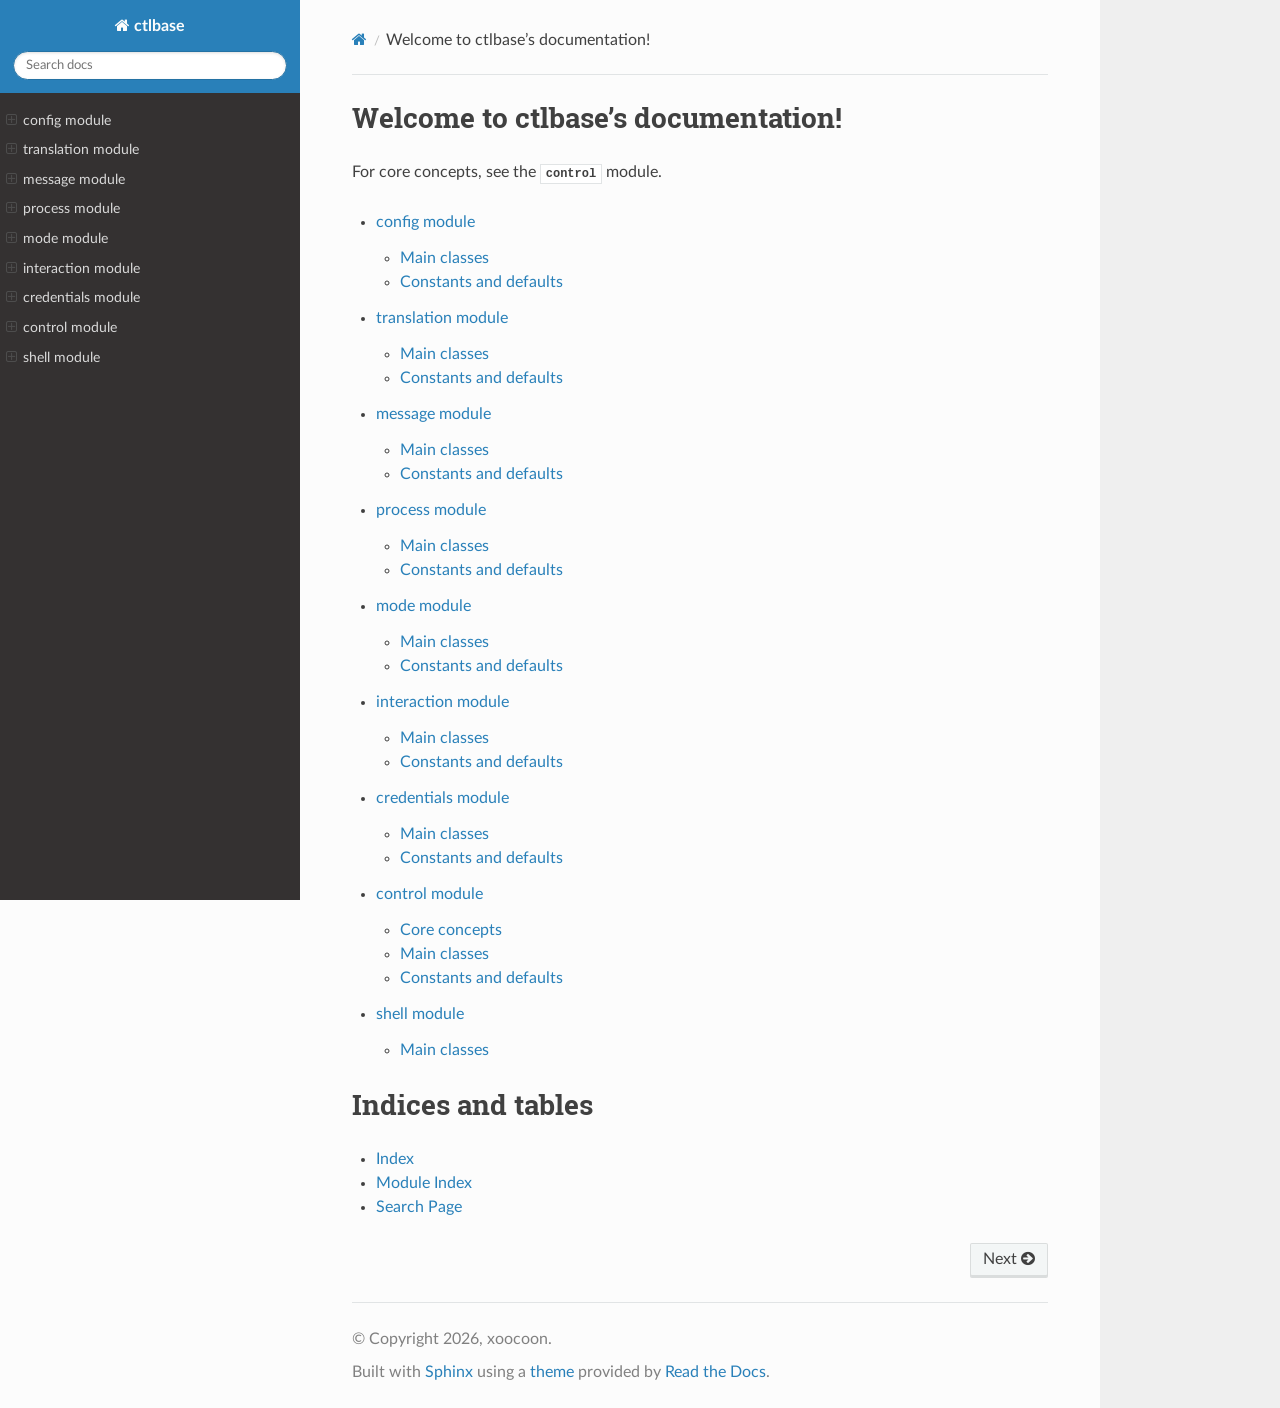
==== commit e19ef7d4: "Fixed sphinx generation errors" ====
--- a/docs/html/index.html
+++ b/docs/html/index.html
@@ -8,15 +8,15 @@
   <meta name="viewport" content="width=device-width, initial-scale=1.0" />
   <title>Welcome to ctlbase’s documentation! &mdash; ctlbase 1.0a3 documentation</title>
       <link rel="stylesheet" type="text/css" href="_static/pygments.css?v=b86133f3" />
-      <link rel="stylesheet" type="text/css" href="_static/css/theme.css?v=9f7e994e" />
-      <link rel="stylesheet" type="text/css" href="_static/sphinx_paramlinks.css?v=dd72e65a" />
+      <link rel="stylesheet" type="text/css" href="_static/css/theme.css?v=9edc463e" />
+      <link rel="stylesheet" type="text/css" href="_static/sphinx_paramlinks.css" />
 
   
-      <script src="_static/jquery.js?v=c5a2a4e5"></script>
+      <script src="_static/jquery.js?v=5d32c60e"></script>
       <script src="_static/_sphinx_javascript_frameworks_compat.js?v=2cd50e6c"></script>
-      <script src="_static/documentation_options.js?v=6ac1bee6"></script>
-      <script src="_static/doctools.js?v=d801d12e"></script>
-      <script src="_static/sphinx_highlight.js?v=b747cce0"></script>
+      <script src="_static/documentation_options.js?v=a35e1e6e"></script>
+      <script src="_static/doctools.js?v=9a2dae69"></script>
+      <script src="_static/sphinx_highlight.js?v=dc90522c"></script>
     <script src="_static/js/theme.js"></script>
     <link rel="index" title="Index" href="genindex.html" />
     <link rel="search" title="Search" href="search.html" />
@@ -44,7 +44,7 @@
         </div><div class="wy-menu wy-menu-vertical" data-spy="affix" role="navigation" aria-label="Navigation menu">
               <ul>
 <li class="toctree-l1"><a class="reference internal" href="config.html">config module</a><ul>
-<li class="toctree-l2"><a class="reference internal" href="config.html#classes">Classes</a><ul>
+<li class="toctree-l2"><a class="reference internal" href="config.html#main-classes">Main classes</a><ul>
 <li class="toctree-l3"><a class="reference internal" href="config.html#ctlbase.config.CallerInspector"><code class="docutils literal notranslate"><span class="pre">CallerInspector</span></code></a><ul>
 <li class="toctree-l4"><a class="reference internal" href="config.html#ctlbase.config.CallerInspector.__init__"><code class="docutils literal notranslate"><span class="pre">CallerInspector.__init__()</span></code></a></li>
 <li class="toctree-l4"><a class="reference internal" href="config.html#ctlbase.config.CallerInspector.getName"><code class="docutils literal notranslate"><span class="pre">CallerInspector.getName()</span></code></a></li>
@@ -79,7 +79,7 @@
 </ul>
 </li>
 <li class="toctree-l1"><a class="reference internal" href="translation.html">translation module</a><ul>
-<li class="toctree-l2"><a class="reference internal" href="translation.html#classes">Classes</a><ul>
+<li class="toctree-l2"><a class="reference internal" href="translation.html#main-classes">Main classes</a><ul>
 <li class="toctree-l3"><a class="reference internal" href="translation.html#ctlbase.translation.TranslationManager"><code class="docutils literal notranslate"><span class="pre">TranslationManager</span></code></a><ul>
 <li class="toctree-l4"><a class="reference internal" href="translation.html#ctlbase.translation.TranslationManager.__init__"><code class="docutils literal notranslate"><span class="pre">TranslationManager.__init__()</span></code></a></li>
 <li class="toctree-l4"><a class="reference internal" href="translation.html#ctlbase.translation.TranslationManager.changeLanguage"><code class="docutils literal notranslate"><span class="pre">TranslationManager.changeLanguage()</span></code></a></li>
@@ -97,7 +97,7 @@
 </ul>
 </li>
 <li class="toctree-l1"><a class="reference internal" href="message.html">message module</a><ul>
-<li class="toctree-l2"><a class="reference internal" href="message.html#classes">Classes</a><ul>
+<li class="toctree-l2"><a class="reference internal" href="message.html#main-classes">Main classes</a><ul>
 <li class="toctree-l3"><a class="reference internal" href="message.html#ctlbase.message.Message"><code class="docutils literal notranslate"><span class="pre">Message</span></code></a><ul>
 <li class="toctree-l4"><a class="reference internal" href="message.html#ctlbase.message.Message.__eq__"><code class="docutils literal notranslate"><span class="pre">Message.__eq__()</span></code></a></li>
 <li class="toctree-l4"><a class="reference internal" href="message.html#ctlbase.message.Message.__init__"><code class="docutils literal notranslate"><span class="pre">Message.__init__()</span></code></a></li>
@@ -175,7 +175,7 @@
 </ul>
 </li>
 <li class="toctree-l1"><a class="reference internal" href="process.html">process module</a><ul>
-<li class="toctree-l2"><a class="reference internal" href="process.html#classes">Classes</a><ul>
+<li class="toctree-l2"><a class="reference internal" href="process.html#main-classes">Main classes</a><ul>
 <li class="toctree-l3"><a class="reference internal" href="process.html#ctlbase.process.LoopBase"><code class="docutils literal notranslate"><span class="pre">LoopBase</span></code></a></li>
 <li class="toctree-l3"><a class="reference internal" href="process.html#ctlbase.process.SyncMixin"><code class="docutils literal notranslate"><span class="pre">SyncMixin</span></code></a><ul>
 <li class="toctree-l4"><a class="reference internal" href="process.html#ctlbase.process.SyncMixin.syncify"><code class="docutils literal notranslate"><span class="pre">SyncMixin.syncify()</span></code></a></li>
@@ -215,7 +215,7 @@
 </ul>
 </li>
 <li class="toctree-l1"><a class="reference internal" href="mode.html">mode module</a><ul>
-<li class="toctree-l2"><a class="reference internal" href="mode.html#classes">Classes</a><ul>
+<li class="toctree-l2"><a class="reference internal" href="mode.html#main-classes">Main classes</a><ul>
 <li class="toctree-l3"><a class="reference internal" href="mode.html#ctlbase.mode.ModeDirHelper"><code class="docutils literal notranslate"><span class="pre">ModeDirHelper</span></code></a><ul>
 <li class="toctree-l4"><a class="reference internal" href="mode.html#ctlbase.mode.ModeDirHelper.find"><code class="docutils literal notranslate"><span class="pre">ModeDirHelper.find()</span></code></a></li>
 </ul>
@@ -241,7 +241,7 @@
 </ul>
 </li>
 <li class="toctree-l1"><a class="reference internal" href="interaction.html">interaction module</a><ul>
-<li class="toctree-l2"><a class="reference internal" href="interaction.html#classes">Classes</a><ul>
+<li class="toctree-l2"><a class="reference internal" href="interaction.html#main-classes">Main classes</a><ul>
 <li class="toctree-l3"><a class="reference internal" href="interaction.html#ctlbase.interaction.InteractionManager"><code class="docutils literal notranslate"><span class="pre">InteractionManager</span></code></a><ul>
 <li class="toctree-l4"><a class="reference internal" href="interaction.html#ctlbase.interaction.InteractionManager.__init__"><code class="docutils literal notranslate"><span class="pre">InteractionManager.__init__()</span></code></a></li>
 <li class="toctree-l4"><a class="reference internal" href="interaction.html#ctlbase.interaction.InteractionManager.promptForCredential"><code class="docutils literal notranslate"><span class="pre">InteractionManager.promptForCredential()</span></code></a></li>
@@ -258,7 +258,7 @@
 </ul>
 </li>
 <li class="toctree-l1"><a class="reference internal" href="credentials.html">credentials module</a><ul>
-<li class="toctree-l2"><a class="reference internal" href="credentials.html#classes">Classes</a><ul>
+<li class="toctree-l2"><a class="reference internal" href="credentials.html#main-classes">Main classes</a><ul>
 <li class="toctree-l3"><a class="reference internal" href="credentials.html#ctlbase.credentials.CredentialReader"><code class="docutils literal notranslate"><span class="pre">CredentialReader</span></code></a><ul>
 <li class="toctree-l4"><a class="reference internal" href="credentials.html#ctlbase.credentials.CredentialReader.__init__"><code class="docutils literal notranslate"><span class="pre">CredentialReader.__init__()</span></code></a></li>
 </ul>
@@ -326,7 +326,7 @@
 <li class="toctree-l3"><a class="reference internal" href="control.html#feedback">feedback</a></li>
 </ul>
 </li>
-<li class="toctree-l2"><a class="reference internal" href="control.html#classes">Classes</a><ul>
+<li class="toctree-l2"><a class="reference internal" href="control.html#main-classes">Main classes</a><ul>
 <li class="toctree-l3"><a class="reference internal" href="control.html#ctlbase.control.Control"><code class="docutils literal notranslate"><span class="pre">Control</span></code></a><ul>
 <li class="toctree-l4"><a class="reference internal" href="control.html#ctlbase.control.Control.__init__"><code class="docutils literal notranslate"><span class="pre">Control.__init__()</span></code></a></li>
 <li class="toctree-l4"><a class="reference internal" href="control.html#ctlbase.control.Control._actionToGrammarEn"><code class="docutils literal notranslate"><span class="pre">Control._actionToGrammarEn()</span></code></a></li>
@@ -386,7 +386,7 @@
 </ul>
 </li>
 <li class="toctree-l1"><a class="reference internal" href="shell.html">shell module</a><ul>
-<li class="toctree-l2"><a class="reference internal" href="shell.html#classes">Classes</a><ul>
+<li class="toctree-l2"><a class="reference internal" href="shell.html#main-classes">Main classes</a><ul>
 <li class="toctree-l3"><a class="reference internal" href="shell.html#ctlbase.shell.ControlShell"><code class="docutils literal notranslate"><span class="pre">ControlShell</span></code></a><ul>
 <li class="toctree-l4"><a class="reference internal" href="shell.html#ctlbase.shell.ControlShell.__exit__"><code class="docutils literal notranslate"><span class="pre">ControlShell.__exit__()</span></code></a></li>
 <li class="toctree-l4"><a class="reference internal" href="shell.html#ctlbase.shell.ControlShell.__init__"><code class="docutils literal notranslate"><span class="pre">ControlShell.__init__()</span></code></a></li>
@@ -445,48 +445,48 @@
 <div class="toctree-wrapper compound">
 <ul>
 <li class="toctree-l1"><a class="reference internal" href="config.html">config module</a><ul>
-<li class="toctree-l2"><a class="reference internal" href="config.html#classes">Classes</a></li>
+<li class="toctree-l2"><a class="reference internal" href="config.html#main-classes">Main classes</a></li>
 <li class="toctree-l2"><a class="reference internal" href="config.html#constants-and-defaults">Constants and defaults</a></li>
 </ul>
 </li>
 <li class="toctree-l1"><a class="reference internal" href="translation.html">translation module</a><ul>
-<li class="toctree-l2"><a class="reference internal" href="translation.html#classes">Classes</a></li>
+<li class="toctree-l2"><a class="reference internal" href="translation.html#main-classes">Main classes</a></li>
 <li class="toctree-l2"><a class="reference internal" href="translation.html#constants-and-defaults">Constants and defaults</a></li>
 </ul>
 </li>
 <li class="toctree-l1"><a class="reference internal" href="message.html">message module</a><ul>
-<li class="toctree-l2"><a class="reference internal" href="message.html#classes">Classes</a></li>
+<li class="toctree-l2"><a class="reference internal" href="message.html#main-classes">Main classes</a></li>
 <li class="toctree-l2"><a class="reference internal" href="message.html#constants-and-defaults">Constants and defaults</a></li>
 </ul>
 </li>
 <li class="toctree-l1"><a class="reference internal" href="process.html">process module</a><ul>
-<li class="toctree-l2"><a class="reference internal" href="process.html#classes">Classes</a></li>
+<li class="toctree-l2"><a class="reference internal" href="process.html#main-classes">Main classes</a></li>
 <li class="toctree-l2"><a class="reference internal" href="process.html#constants-and-defaults">Constants and defaults</a></li>
 </ul>
 </li>
 <li class="toctree-l1"><a class="reference internal" href="mode.html">mode module</a><ul>
-<li class="toctree-l2"><a class="reference internal" href="mode.html#classes">Classes</a></li>
+<li class="toctree-l2"><a class="reference internal" href="mode.html#main-classes">Main classes</a></li>
 <li class="toctree-l2"><a class="reference internal" href="mode.html#constants-and-defaults">Constants and defaults</a></li>
 </ul>
 </li>
 <li class="toctree-l1"><a class="reference internal" href="interaction.html">interaction module</a><ul>
-<li class="toctree-l2"><a class="reference internal" href="interaction.html#classes">Classes</a></li>
+<li class="toctree-l2"><a class="reference internal" href="interaction.html#main-classes">Main classes</a></li>
 <li class="toctree-l2"><a class="reference internal" href="interaction.html#constants-and-defaults">Constants and defaults</a></li>
 </ul>
 </li>
 <li class="toctree-l1"><a class="reference internal" href="credentials.html">credentials module</a><ul>
-<li class="toctree-l2"><a class="reference internal" href="credentials.html#classes">Classes</a></li>
+<li class="toctree-l2"><a class="reference internal" href="credentials.html#main-classes">Main classes</a></li>
 <li class="toctree-l2"><a class="reference internal" href="credentials.html#constants-and-defaults">Constants and defaults</a></li>
 </ul>
 </li>
 <li class="toctree-l1"><a class="reference internal" href="control.html">control module</a><ul>
 <li class="toctree-l2"><a class="reference internal" href="control.html#core-concepts">Core concepts</a></li>
-<li class="toctree-l2"><a class="reference internal" href="control.html#classes">Classes</a></li>
+<li class="toctree-l2"><a class="reference internal" href="control.html#main-classes">Main classes</a></li>
 <li class="toctree-l2"><a class="reference internal" href="control.html#constants-and-defaults">Constants and defaults</a></li>
 </ul>
 </li>
 <li class="toctree-l1"><a class="reference internal" href="shell.html">shell module</a><ul>
-<li class="toctree-l2"><a class="reference internal" href="shell.html#classes">Classes</a></li>
+<li class="toctree-l2"><a class="reference internal" href="shell.html#main-classes">Main classes</a></li>
 </ul>
 </li>
 </ul>
--- a/docs/html/_static/css/theme.css
+++ b/docs/html/_static/css/theme.css
@@ -1,4 +1,4 @@
 html{box-sizing:border-box}*,:after,:before{box-sizing:inherit}article,aside,details,figcaption,figure,footer,header,hgroup,nav,section{display:block}audio,canvas,video{display:inline-block;*display:inline;*zoom:1}[hidden],audio:not([controls]){display:none}*{-webkit-box-sizing:border-box;-moz-box-sizing:border-box;box-sizing:border-box}html{font-size:100%;-webkit-text-size-adjust:100%;-ms-text-size-adjust:100%}body{margin:0}a:active,a:hover{outline:0}abbr[title]{border-bottom:1px dotted}b,strong{font-weight:700}blockquote{margin:0}dfn{font-style:italic}ins{background:#ff9;text-decoration:none}ins,mark{color:#000}mark{background:#ff0;font-style:italic;font-weight:700}.rst-content code,.rst-content tt,code,kbd,pre,samp{font-family:monospace,serif;_font-family:courier new,monospace;font-size:1em}pre{white-space:pre}q{quotes:none}q:after,q:before{content:"";content:none}small{font-size:85%}sub,sup{font-size:75%;line-height:0;position:relative;vertical-align:baseline}sup{top:-.5em}sub{bottom:-.25em}dl,ol,ul{margin:0;padding:0;list-style:none;list-style-image:none}li{list-style:none}dd{margin:0}img{border:0;-ms-interpolation-mode:bicubic;vertical-align:middle;max-width:100%}svg:not(:root){overflow:hidden}figure,form{margin:0}label{cursor:pointer}button,input,select,textarea{font-size:100%;margin:0;vertical-align:baseline;*vertical-align:middle}button,input{line-height:normal}button,input[type=button],input[type=reset],input[type=submit]{cursor:pointer;-webkit-appearance:button;*overflow:visible}button[disabled],input[disabled]{cursor:default}input[type=search]{-webkit-appearance:textfield;-moz-box-sizing:content-box;-webkit-box-sizing:content-box;box-sizing:content-box}textarea{resize:vertical}table{border-collapse:collapse;border-spacing:0}td{vertical-align:top}.chromeframe{margin:.2em 0;background:#ccc;color:#000;padding:.2em 0}.ir{display:block;border:0;text-indent:-999em;overflow:hidden;background-color:transparent;background-repeat:no-repeat;text-align:left;direction:ltr;*line-height:0}.ir br{display:none}.hidden{display:none!important;visibility:hidden}.visuallyhidden{border:0;clip:rect(0 0 0 0);height:1px;margin:-1px;overflow:hidden;padding:0;position:absolute;width:1px}.visuallyhidden.focusable:active,.visuallyhidden.focusable:focus{clip:auto;height:auto;margin:0;overflow:visible;position:static;width:auto}.invisible{visibility:hidden}.relative{position:relative}big,small{font-size:100%}@media print{body,html,section{background:none!important}*{box-shadow:none!important;text-shadow:none!important;filter:none!important;-ms-filter:none!important}a,a:visited{text-decoration:underline}.ir a:after,a[href^="#"]:after,a[href^="javascript:"]:after{content:""}blockquote,pre{page-break-inside:avoid}thead{display:table-header-group}img,tr{page-break-inside:avoid}img{max-width:100%!important}@page{margin:.5cm}.rst-content .toctree-wrapper>p.caption,h2,h3,p{orphans:3;widows:3}.rst-content .toctree-wrapper>p.caption,h2,h3{page-break-after:avoid}}.btn,.fa:before,.icon:before,.rst-content .admonition,.rst-content .admonition-title:before,.rst-content .admonition-todo,.rst-content .attention,.rst-content .caution,.rst-content .code-block-caption .headerlink:before,.rst-content .danger,.rst-content .eqno .headerlink:before,.rst-content .error,.rst-content .hint,.rst-content .important,.rst-content .note,.rst-content .seealso,.rst-content .tip,.rst-content .warning,.rst-content code.download span:first-child:before,.rst-content dl dt .headerlink:before,.rst-content h1 .headerlink:before,.rst-content h2 .headerlink:before,.rst-content h3 .headerlink:before,.rst-content h4 .headerlink:before,.rst-content h5 .headerlink:before,.rst-content h6 .headerlink:before,.rst-content p.caption .headerlink:before,.rst-content p .headerlink:before,.rst-content table>caption .headerlink:before,.rst-content tt.download span:first-child:before,.wy-alert,.wy-dropdown .caret:before,.wy-inline-validate.wy-inline-validate-danger .wy-input-context:before,.wy-inline-validate.wy-inline-validate-info .wy-input-context:before,.wy-inline-validate.wy-inline-validate-success .wy-input-context:before,.wy-inline-validate.wy-inline-validate-warning .wy-input-context:before,.wy-menu-vertical li.current>a button.toctree-expand:before,.wy-menu-vertical li.on a button.toctree-expand:before,.wy-menu-vertical li button.toctree-expand:before,input[type=color],input[type=date],input[type=datetime-local],input[type=datetime],input[type=email],input[type=month],input[type=number],input[type=password],input[type=search],input[type=tel],input[type=text],input[type=time],input[type=url],input[type=week],select,textarea{-webkit-font-smoothing:antialiased}.clearfix{*zoom:1}.clearfix:after,.clearfix:before{display:table;content:""}.clearfix:after{clear:both}/*!
  *  Font Awesome 4.7.0 by @davegandy - http://fontawesome.io - @fontawesome
  *  License - http://fontawesome.io/license (Font: SIL OFL 1.1, CSS: MIT License)
- */@font-face{font-family:FontAwesome;src:url(fonts/fontawesome-webfont.eot?674f50d287a8c48dc19ba404d20fe713);src:url(fonts/fontawesome-webfont.eot?674f50d287a8c48dc19ba404d20fe713?#iefix&v=4.7.0) format("embedded-opentype"),url(fonts/fontawesome-webfont.woff2?af7ae505a9eed503f8b8e6982036873e) format("woff2"),url(fonts/fontawesome-webfont.woff?fee66e712a8a08eef5805a46892932ad) format("woff"),url(fonts/fontawesome-webfont.ttf?b06871f281fee6b241d60582ae9369b9) format("truetype"),url(fonts/fontawesome-webfont.svg?912ec66d7572ff821749319396470bde#fontawesomeregular) format("svg");font-weight:400;font-style:normal}.fa,.icon,.rst-content .admonition-title,.rst-content .code-block-caption .headerlink,.rst-content .eqno .headerlink,.rst-content code.download span:first-child,.rst-content dl dt .headerlink,.rst-content h1 .headerlink,.rst-content h2 .headerlink,.rst-content h3 .headerlink,.rst-content h4 .headerlink,.rst-content h5 .headerlink,.rst-content h6 .headerlink,.rst-content p.caption .headerlink,.rst-content p .headerlink,.rst-content table>caption .headerlink,.rst-content tt.download span:first-child,.wy-menu-vertical li.current>a button.toctree-expand,.wy-menu-vertical li.on a button.toctree-expand,.wy-menu-vertical li button.toctree-expand{display:inline-block;font:normal normal normal 14px/1 FontAwesome;font-size:inherit;text-rendering:auto;-webkit-font-smoothing:antialiased;-moz-osx-font-smoothing:grayscale}.fa-lg{font-size:1.33333em;line-height:.75em;vertical-align:-15%}.fa-2x{font-size:2em}.fa-3x{font-size:3em}.fa-4x{font-size:4em}.fa-5x{font-size:5em}.fa-fw{width:1.28571em;text-align:center}.fa-ul{padding-left:0;margin-left:2.14286em;list-style-type:none}.fa-ul>li{position:relative}.fa-li{position:absolute;left:-2.14286em;width:2.14286em;top:.14286em;text-align:center}.fa-li.fa-lg{left:-1.85714em}.fa-border{padding:.2em .25em .15em;border:.08em solid #eee;border-radius:.1em}.fa-pull-left{float:left}.fa-pull-right{float:right}.fa-pull-left.icon,.fa.fa-pull-left,.rst-content .code-block-caption .fa-pull-left.headerlink,.rst-content .eqno .fa-pull-left.headerlink,.rst-content .fa-pull-left.admonition-title,.rst-content code.download span.fa-pull-left:first-child,.rst-content dl dt .fa-pull-left.headerlink,.rst-content h1 .fa-pull-left.headerlink,.rst-content h2 .fa-pull-left.headerlink,.rst-content h3 .fa-pull-left.headerlink,.rst-content h4 .fa-pull-left.headerlink,.rst-content h5 .fa-pull-left.headerlink,.rst-content h6 .fa-pull-left.headerlink,.rst-content p .fa-pull-left.headerlink,.rst-content table>caption .fa-pull-left.headerlink,.rst-content tt.download span.fa-pull-left:first-child,.wy-menu-vertical li.current>a button.fa-pull-left.toctree-expand,.wy-menu-vertical li.on a button.fa-pull-left.toctree-expand,.wy-menu-vertical li button.fa-pull-left.toctree-expand{margin-right:.3em}.fa-pull-right.icon,.fa.fa-pull-right,.rst-content .code-block-caption .fa-pull-right.headerlink,.rst-content .eqno .fa-pull-right.headerlink,.rst-content .fa-pull-right.admonition-title,.rst-content code.download span.fa-pull-right:first-child,.rst-content dl dt .fa-pull-right.headerlink,.rst-content h1 .fa-pull-right.headerlink,.rst-content h2 .fa-pull-right.headerlink,.rst-content h3 .fa-pull-right.headerlink,.rst-content h4 .fa-pull-right.headerlink,.rst-content h5 .fa-pull-right.headerlink,.rst-content h6 .fa-pull-right.headerlink,.rst-content p .fa-pull-right.headerlink,.rst-content table>caption .fa-pull-right.headerlink,.rst-content tt.download span.fa-pull-right:first-child,.wy-menu-vertical li.current>a button.fa-pull-right.toctree-expand,.wy-menu-vertical li.on a button.fa-pull-right.toctree-expand,.wy-menu-vertical li button.fa-pull-right.toctree-expand{margin-left:.3em}.pull-right{float:right}.pull-left{float:left}.fa.pull-left,.pull-left.icon,.rst-content .code-block-caption .pull-left.headerlink,.rst-content .eqno .pull-left.headerlink,.rst-content .pull-left.admonition-title,.rst-content code.download span.pull-left:first-child,.rst-content dl dt .pull-left.headerlink,.rst-content h1 .pull-left.headerlink,.rst-content h2 .pull-left.headerlink,.rst-content h3 .pull-left.headerlink,.rst-content h4 .pull-left.headerlink,.rst-content h5 .pull-left.headerlink,.rst-content h6 .pull-left.headerlink,.rst-content p .pull-left.headerlink,.rst-content table>caption .pull-left.headerlink,.rst-content tt.download span.pull-left:first-child,.wy-menu-vertical li.current>a button.pull-left.toctree-expand,.wy-menu-vertical li.on a button.pull-left.toctree-expand,.wy-menu-vertical li button.pull-left.toctree-expand{margin-right:.3em}.fa.pull-right,.pull-right.icon,.rst-content .code-block-caption .pull-right.headerlink,.rst-content .eqno .pull-right.headerlink,.rst-content .pull-right.admonition-title,.rst-content code.download span.pull-right:first-child,.rst-content dl dt .pull-right.headerlink,.rst-content h1 .pull-right.headerlink,.rst-content h2 .pull-right.headerlink,.rst-content h3 .pull-right.headerlink,.rst-content h4 .pull-right.headerlink,.rst-content h5 .pull-right.headerlink,.rst-content h6 .pull-right.headerlink,.rst-content p .pull-right.headerlink,.rst-content table>caption .pull-right.headerlink,.rst-content tt.download span.pull-right:first-child,.wy-menu-vertical li.current>a button.pull-right.toctree-expand,.wy-menu-vertical li.on a button.pull-right.toctree-expand,.wy-menu-vertical li button.pull-right.toctree-expand{margin-left:.3em}.fa-spin{-webkit-animation:fa-spin 2s linear infinite;animation:fa-spin 2s linear infinite}.fa-pulse{-webkit-animation:fa-spin 1s steps(8) infinite;animation:fa-spin 1s steps(8) infinite}@-webkit-keyframes fa-spin{0%{-webkit-transform:rotate(0deg);transform:rotate(0deg)}to{-webkit-transform:rotate(359deg);transform:rotate(359deg)}}@keyframes fa-spin{0%{-webkit-transform:rotate(0deg);transform:rotate(0deg)}to{-webkit-transform:rotate(359deg);transform:rotate(359deg)}}.fa-rotate-90{-ms-filter:"progid:DXImageTransform.Microsoft.BasicImage(rotation=1)";-webkit-transform:rotate(90deg);-ms-transform:rotate(90deg);transform:rotate(90deg)}.fa-rotate-180{-ms-filter:"progid:DXImageTransform.Microsoft.BasicImage(rotation=2)";-webkit-transform:rotate(180deg);-ms-transform:rotate(180deg);transform:rotate(180deg)}.fa-rotate-270{-ms-filter:"progid:DXImageTransform.Microsoft.BasicImage(rotation=3)";-webkit-transform:rotate(270deg);-ms-transform:rotate(270deg);transform:rotate(270deg)}.fa-flip-horizontal{-ms-filter:"progid:DXImageTransform.Microsoft.BasicImage(rotation=0, mirror=1)";-webkit-transform:scaleX(-1);-ms-transform:scaleX(-1);transform:scaleX(-1)}.fa-flip-vertical{-ms-filter:"progid:DXImageTransform.Microsoft.BasicImage(rotation=2, mirror=1)";-webkit-transform:scaleY(-1);-ms-transform:scaleY(-1);transform:scaleY(-1)}:root .fa-flip-horizontal,:root .fa-flip-vertical,:root .fa-rotate-90,:root .fa-rotate-180,:root .fa-rotate-270{filter:none}.fa-stack{position:relative;display:inline-block;width:2em;height:2em;line-height:2em;vertical-align:middle}.fa-stack-1x,.fa-stack-2x{position:absolute;left:0;width:100%;text-align:center}.fa-stack-1x{line-height:inherit}.fa-stack-2x{font-size:2em}.fa-inverse{color:#fff}.fa-glass:before{content:""}.fa-music:before{content:""}.fa-search:before,.icon-search:before{content:""}.fa-envelope-o:before{content:""}.fa-heart:before{content:""}.fa-star:before{content:""}.fa-star-o:before{content:""}.fa-user:before{content:""}.fa-film:before{content:""}.fa-th-large:before{content:""}.fa-th:before{content:""}.fa-th-list:before{content:""}.fa-check:before{content:""}.fa-close:before,.fa-remove:before,.fa-times:before{content:""}.fa-search-plus:before{content:""}.fa-search-minus:before{content:""}.fa-power-off:before{content:""}.fa-signal:before{content:""}.fa-cog:before,.fa-gear:before{content:""}.fa-trash-o:before{content:""}.fa-home:before,.icon-home:before{content:""}.fa-file-o:before{content:""}.fa-clock-o:before{content:""}.fa-road:before{content:""}.fa-download:before,.rst-content code.download span:first-child:before,.rst-content tt.download span:first-child:before{content:""}.fa-arrow-circle-o-down:before{content:""}.fa-arrow-circle-o-up:before{content:""}.fa-inbox:before{content:""}.fa-play-circle-o:before{content:""}.fa-repeat:before,.fa-rotate-right:before{content:""}.fa-refresh:before{content:""}.fa-list-alt:before{content:""}.fa-lock:before{content:""}.fa-flag:before{content:""}.fa-headphones:before{content:""}.fa-volume-off:before{content:""}.fa-volume-down:before{content:""}.fa-volume-up:before{content:""}.fa-qrcode:before{content:""}.fa-barcode:before{content:""}.fa-tag:before{content:""}.fa-tags:before{content:""}.fa-book:before,.icon-book:before{content:""}.fa-bookmark:before{content:""}.fa-print:before{content:""}.fa-camera:before{content:""}.fa-font:before{content:""}.fa-bold:before{content:""}.fa-italic:before{content:""}.fa-text-height:before{content:""}.fa-text-width:before{content:""}.fa-align-left:before{content:""}.fa-align-center:before{content:""}.fa-align-right:before{content:""}.fa-align-justify:before{content:""}.fa-list:before{content:""}.fa-dedent:before,.fa-outdent:before{content:""}.fa-indent:before{content:""}.fa-video-camera:before{content:""}.fa-image:before,.fa-photo:before,.fa-picture-o:before{content:""}.fa-pencil:before{content:""}.fa-map-marker:before{content:""}.fa-adjust:before{content:""}.fa-tint:before{content:""}.fa-edit:before,.fa-pencil-square-o:before{content:""}.fa-share-square-o:before{content:""}.fa-check-square-o:before{content:""}.fa-arrows:before{content:""}.fa-step-backward:before{content:""}.fa-fast-backward:before{content:""}.fa-backward:before{content:""}.fa-play:before{content:""}.fa-pause:before{content:""}.fa-stop:before{content:""}.fa-forward:before{content:""}.fa-fast-forward:before{content:""}.fa-step-forward:before{content:""}.fa-eject:before{content:""}.fa-chevron-left:before{content:""}.fa-chevron-right:before{content:""}.fa-plus-circle:before{content:""}.fa-minus-circle:before{content:""}.fa-times-circle:before,.wy-inline-validate.wy-inline-validate-danger .wy-input-context:before{content:""}.fa-check-circle:before,.wy-inline-validate.wy-inline-validate-success .wy-input-context:before{content:""}.fa-question-circle:before{content:""}.fa-info-circle:before{content:""}.fa-crosshairs:before{content:""}.fa-times-circle-o:before{content:""}.fa-check-circle-o:before{content:""}.fa-ban:before{content:""}.fa-arrow-left:before{content:""}.fa-arrow-right:before{content:""}.fa-arrow-up:before{content:""}.fa-arrow-down:before{content:""}.fa-mail-forward:before,.fa-share:before{content:""}.fa-expand:before{content:""}.fa-compress:before{content:""}.fa-plus:before{content:""}.fa-minus:before{content:""}.fa-asterisk:before{content:""}.fa-exclamation-circle:before,.rst-content .admonition-title:before,.wy-inline-validate.wy-inline-validate-info .wy-input-context:before,.wy-inline-validate.wy-inline-validate-warning .wy-input-context:before{content:""}.fa-gift:before{content:""}.fa-leaf:before{content:""}.fa-fire:before,.icon-fire:before{content:""}.fa-eye:before{content:""}.fa-eye-slash:before{content:""}.fa-exclamation-triangle:before,.fa-warning:before{content:""}.fa-plane:before{content:""}.fa-calendar:before{content:""}.fa-random:before{content:""}.fa-comment:before{content:""}.fa-magnet:before{content:""}.fa-chevron-up:before{content:""}.fa-chevron-down:before{content:""}.fa-retweet:before{content:""}.fa-shopping-cart:before{content:""}.fa-folder:before{content:""}.fa-folder-open:before{content:""}.fa-arrows-v:before{content:""}.fa-arrows-h:before{content:""}.fa-bar-chart-o:before,.fa-bar-chart:before{content:""}.fa-twitter-square:before{content:""}.fa-facebook-square:before{content:""}.fa-camera-retro:before{content:""}.fa-key:before{content:""}.fa-cogs:before,.fa-gears:before{content:""}.fa-comments:before{content:""}.fa-thumbs-o-up:before{content:""}.fa-thumbs-o-down:before{content:""}.fa-star-half:before{content:""}.fa-heart-o:before{content:""}.fa-sign-out:before{content:""}.fa-linkedin-square:before{content:""}.fa-thumb-tack:before{content:""}.fa-external-link:before{content:""}.fa-sign-in:before{content:""}.fa-trophy:before{content:""}.fa-github-square:before{content:""}.fa-upload:before{content:""}.fa-lemon-o:before{content:""}.fa-phone:before{content:""}.fa-square-o:before{content:""}.fa-bookmark-o:before{content:""}.fa-phone-square:before{content:""}.fa-twitter:before{content:""}.fa-facebook-f:before,.fa-facebook:before{content:""}.fa-github:before,.icon-github:before{content:""}.fa-unlock:before{content:""}.fa-credit-card:before{content:""}.fa-feed:before,.fa-rss:before{content:""}.fa-hdd-o:before{content:""}.fa-bullhorn:before{content:""}.fa-bell:before{content:""}.fa-certificate:before{content:""}.fa-hand-o-right:before{content:""}.fa-hand-o-left:before{content:""}.fa-hand-o-up:before{content:""}.fa-hand-o-down:before{content:""}.fa-arrow-circle-left:before,.icon-circle-arrow-left:before{content:""}.fa-arrow-circle-right:before,.icon-circle-arrow-right:before{content:""}.fa-arrow-circle-up:before{content:""}.fa-arrow-circle-down:before{content:""}.fa-globe:before{content:""}.fa-wrench:before{content:""}.fa-tasks:before{content:""}.fa-filter:before{content:""}.fa-briefcase:before{content:""}.fa-arrows-alt:before{content:""}.fa-group:before,.fa-users:before{content:""}.fa-chain:before,.fa-link:before,.icon-link:before{content:""}.fa-cloud:before{content:""}.fa-flask:before{content:""}.fa-cut:before,.fa-scissors:before{content:""}.fa-copy:before,.fa-files-o:before{content:""}.fa-paperclip:before{content:""}.fa-floppy-o:before,.fa-save:before{content:""}.fa-square:before{content:""}.fa-bars:before,.fa-navicon:before,.fa-reorder:before{content:""}.fa-list-ul:before{content:""}.fa-list-ol:before{content:""}.fa-strikethrough:before{content:""}.fa-underline:before{content:""}.fa-table:before{content:""}.fa-magic:before{content:""}.fa-truck:before{content:""}.fa-pinterest:before{content:""}.fa-pinterest-square:before{content:""}.fa-google-plus-square:before{content:""}.fa-google-plus:before{content:""}.fa-money:before{content:""}.fa-caret-down:before,.icon-caret-down:before,.wy-dropdown .caret:before{content:""}.fa-caret-up:before{content:""}.fa-caret-left:before{content:""}.fa-caret-right:before{content:""}.fa-columns:before{content:""}.fa-sort:before,.fa-unsorted:before{content:""}.fa-sort-desc:before,.fa-sort-down:before{content:""}.fa-sort-asc:before,.fa-sort-up:before{content:""}.fa-envelope:before{content:""}.fa-linkedin:before{content:""}.fa-rotate-left:before,.fa-undo:before{content:""}.fa-gavel:before,.fa-legal:before{content:""}.fa-dashboard:before,.fa-tachometer:before{content:""}.fa-comment-o:before{content:""}.fa-comments-o:before{content:""}.fa-bolt:before,.fa-flash:before{content:""}.fa-sitemap:before{content:""}.fa-umbrella:before{content:""}.fa-clipboard:before,.fa-paste:before{content:""}.fa-lightbulb-o:before{content:""}.fa-exchange:before{content:""}.fa-cloud-download:before{content:""}.fa-cloud-upload:before{content:""}.fa-user-md:before{content:""}.fa-stethoscope:before{content:""}.fa-suitcase:before{content:""}.fa-bell-o:before{content:""}.fa-coffee:before{content:""}.fa-cutlery:before{content:""}.fa-file-text-o:before{content:""}.fa-building-o:before{content:""}.fa-hospital-o:before{content:""}.fa-ambulance:before{content:""}.fa-medkit:before{content:""}.fa-fighter-jet:before{content:""}.fa-beer:before{content:""}.fa-h-square:before{content:""}.fa-plus-square:before{content:""}.fa-angle-double-left:before{content:""}.fa-angle-double-right:before{content:""}.fa-angle-double-up:before{content:""}.fa-angle-double-down:before{content:""}.fa-angle-left:before{content:""}.fa-angle-right:before{content:""}.fa-angle-up:before{content:""}.fa-angle-down:before{content:""}.fa-desktop:before{content:""}.fa-laptop:before{content:""}.fa-tablet:before{content:""}.fa-mobile-phone:before,.fa-mobile:before{content:""}.fa-circle-o:before{content:""}.fa-quote-left:before{content:""}.fa-quote-right:before{content:""}.fa-spinner:before{content:""}.fa-circle:before{content:""}.fa-mail-reply:before,.fa-reply:before{content:""}.fa-github-alt:before{content:""}.fa-folder-o:before{content:""}.fa-folder-open-o:before{content:""}.fa-smile-o:before{content:""}.fa-frown-o:before{content:""}.fa-meh-o:before{content:""}.fa-gamepad:before{content:""}.fa-keyboard-o:before{content:""}.fa-flag-o:before{content:""}.fa-flag-checkered:before{content:""}.fa-terminal:before{content:""}.fa-code:before{content:""}.fa-mail-reply-all:before,.fa-reply-all:before{content:""}.fa-star-half-empty:before,.fa-star-half-full:before,.fa-star-half-o:before{content:""}.fa-location-arrow:before{content:""}.fa-crop:before{content:""}.fa-code-fork:before{content:""}.fa-chain-broken:before,.fa-unlink:before{content:""}.fa-question:before{content:""}.fa-info:before{content:""}.fa-exclamation:before{content:""}.fa-superscript:before{content:""}.fa-subscript:before{content:""}.fa-eraser:before{content:""}.fa-puzzle-piece:before{content:""}.fa-microphone:before{content:""}.fa-microphone-slash:before{content:""}.fa-shield:before{content:""}.fa-calendar-o:before{content:""}.fa-fire-extinguisher:before{content:""}.fa-rocket:before{content:""}.fa-maxcdn:before{content:""}.fa-chevron-circle-left:before{content:""}.fa-chevron-circle-right:before{content:""}.fa-chevron-circle-up:before{content:""}.fa-chevron-circle-down:before{content:""}.fa-html5:before{content:""}.fa-css3:before{content:""}.fa-anchor:before{content:""}.fa-unlock-alt:before{content:""}.fa-bullseye:before{content:""}.fa-ellipsis-h:before{content:""}.fa-ellipsis-v:before{content:""}.fa-rss-square:before{content:""}.fa-play-circle:before{content:""}.fa-ticket:before{content:""}.fa-minus-square:before{content:""}.fa-minus-square-o:before,.wy-menu-vertical li.current>a button.toctree-expand:before,.wy-menu-vertical li.on a button.toctree-expand:before{content:""}.fa-level-up:before{content:""}.fa-level-down:before{content:""}.fa-check-square:before{content:""}.fa-pencil-square:before{content:""}.fa-external-link-square:before{content:""}.fa-share-square:before{content:""}.fa-compass:before{content:""}.fa-caret-square-o-down:before,.fa-toggle-down:before{content:""}.fa-caret-square-o-up:before,.fa-toggle-up:before{content:""}.fa-caret-square-o-right:before,.fa-toggle-right:before{content:""}.fa-eur:before,.fa-euro:before{content:""}.fa-gbp:before{content:""}.fa-dollar:before,.fa-usd:before{content:""}.fa-inr:before,.fa-rupee:before{content:""}.fa-cny:before,.fa-jpy:before,.fa-rmb:before,.fa-yen:before{content:""}.fa-rouble:before,.fa-rub:before,.fa-ruble:before{content:""}.fa-krw:before,.fa-won:before{content:""}.fa-bitcoin:before,.fa-btc:before{content:""}.fa-file:before{content:""}.fa-file-text:before{content:""}.fa-sort-alpha-asc:before{content:""}.fa-sort-alpha-desc:before{content:""}.fa-sort-amount-asc:before{content:""}.fa-sort-amount-desc:before{content:""}.fa-sort-numeric-asc:before{content:""}.fa-sort-numeric-desc:before{content:""}.fa-thumbs-up:before{content:""}.fa-thumbs-down:before{content:""}.fa-youtube-square:before{content:""}.fa-youtube:before{content:""}.fa-xing:before{content:""}.fa-xing-square:before{content:""}.fa-youtube-play:before{content:""}.fa-dropbox:before{content:""}.fa-stack-overflow:before{content:""}.fa-instagram:before{content:""}.fa-flickr:before{content:""}.fa-adn:before{content:""}.fa-bitbucket:before,.icon-bitbucket:before{content:""}.fa-bitbucket-square:before{content:""}.fa-tumblr:before{content:""}.fa-tumblr-square:before{content:""}.fa-long-arrow-down:before{content:""}.fa-long-arrow-up:before{content:""}.fa-long-arrow-left:before{content:""}.fa-long-arrow-right:before{content:""}.fa-apple:before{content:""}.fa-windows:before{content:""}.fa-android:before{content:""}.fa-linux:before{content:""}.fa-dribbble:before{content:""}.fa-skype:before{content:""}.fa-foursquare:before{content:""}.fa-trello:before{content:""}.fa-female:before{content:""}.fa-male:before{content:""}.fa-gittip:before,.fa-gratipay:before{content:""}.fa-sun-o:before{content:""}.fa-moon-o:before{content:""}.fa-archive:before{content:""}.fa-bug:before{content:""}.fa-vk:before{content:""}.fa-weibo:before{content:""}.fa-renren:before{content:""}.fa-pagelines:before{content:""}.fa-stack-exchange:before{content:""}.fa-arrow-circle-o-right:before{content:""}.fa-arrow-circle-o-left:before{content:""}.fa-caret-square-o-left:before,.fa-toggle-left:before{content:""}.fa-dot-circle-o:before{content:""}.fa-wheelchair:before{content:""}.fa-vimeo-square:before{content:""}.fa-try:before,.fa-turkish-lira:before{content:""}.fa-plus-square-o:before,.wy-menu-vertical li button.toctree-expand:before{content:""}.fa-space-shuttle:before{content:""}.fa-slack:before{content:""}.fa-envelope-square:before{content:""}.fa-wordpress:before{content:""}.fa-openid:before{content:""}.fa-bank:before,.fa-institution:before,.fa-university:before{content:""}.fa-graduation-cap:before,.fa-mortar-board:before{content:""}.fa-yahoo:before{content:""}.fa-google:before{content:""}.fa-reddit:before{content:""}.fa-reddit-square:before{content:""}.fa-stumbleupon-circle:before{content:""}.fa-stumbleupon:before{content:""}.fa-delicious:before{content:""}.fa-digg:before{content:""}.fa-pied-piper-pp:before{content:""}.fa-pied-piper-alt:before{content:""}.fa-drupal:before{content:""}.fa-joomla:before{content:""}.fa-language:before{content:""}.fa-fax:before{content:""}.fa-building:before{content:""}.fa-child:before{content:""}.fa-paw:before{content:""}.fa-spoon:before{content:""}.fa-cube:before{content:""}.fa-cubes:before{content:""}.fa-behance:before{content:""}.fa-behance-square:before{content:""}.fa-steam:before{content:""}.fa-steam-square:before{content:""}.fa-recycle:before{content:""}.fa-automobile:before,.fa-car:before{content:""}.fa-cab:before,.fa-taxi:before{content:""}.fa-tree:before{content:""}.fa-spotify:before{content:""}.fa-deviantart:before{content:""}.fa-soundcloud:before{content:""}.fa-database:before{content:""}.fa-file-pdf-o:before{content:""}.fa-file-word-o:before{content:""}.fa-file-excel-o:before{content:""}.fa-file-powerpoint-o:before{content:""}.fa-file-image-o:before,.fa-file-photo-o:before,.fa-file-picture-o:before{content:""}.fa-file-archive-o:before,.fa-file-zip-o:before{content:""}.fa-file-audio-o:before,.fa-file-sound-o:before{content:""}.fa-file-movie-o:before,.fa-file-video-o:before{content:""}.fa-file-code-o:before{content:""}.fa-vine:before{content:""}.fa-codepen:before{content:""}.fa-jsfiddle:before{content:""}.fa-life-bouy:before,.fa-life-buoy:before,.fa-life-ring:before,.fa-life-saver:before,.fa-support:before{content:""}.fa-circle-o-notch:before{content:""}.fa-ra:before,.fa-rebel:before,.fa-resistance:before{content:""}.fa-empire:before,.fa-ge:before{content:""}.fa-git-square:before{content:""}.fa-git:before{content:""}.fa-hacker-news:before,.fa-y-combinator-square:before,.fa-yc-square:before{content:""}.fa-tencent-weibo:before{content:""}.fa-qq:before{content:""}.fa-wechat:before,.fa-weixin:before{content:""}.fa-paper-plane:before,.fa-send:before{content:""}.fa-paper-plane-o:before,.fa-send-o:before{content:""}.fa-history:before{content:""}.fa-circle-thin:before{content:""}.fa-header:before{content:""}.fa-paragraph:before{content:""}.fa-sliders:before{content:""}.fa-share-alt:before{content:""}.fa-share-alt-square:before{content:""}.fa-bomb:before{content:""}.fa-futbol-o:before,.fa-soccer-ball-o:before{content:""}.fa-tty:before{content:""}.fa-binoculars:before{content:""}.fa-plug:before{content:""}.fa-slideshare:before{content:""}.fa-twitch:before{content:""}.fa-yelp:before{content:""}.fa-newspaper-o:before{content:""}.fa-wifi:before{content:""}.fa-calculator:before{content:""}.fa-paypal:before{content:""}.fa-google-wallet:before{content:""}.fa-cc-visa:before{content:""}.fa-cc-mastercard:before{content:""}.fa-cc-discover:before{content:""}.fa-cc-amex:before{content:""}.fa-cc-paypal:before{content:""}.fa-cc-stripe:before{content:""}.fa-bell-slash:before{content:""}.fa-bell-slash-o:before{content:""}.fa-trash:before{content:""}.fa-copyright:before{content:""}.fa-at:before{content:""}.fa-eyedropper:before{content:""}.fa-paint-brush:before{content:""}.fa-birthday-cake:before{content:""}.fa-area-chart:before{content:""}.fa-pie-chart:before{content:""}.fa-line-chart:before{content:""}.fa-lastfm:before{content:""}.fa-lastfm-square:before{content:""}.fa-toggle-off:before{content:""}.fa-toggle-on:before{content:""}.fa-bicycle:before{content:""}.fa-bus:before{content:""}.fa-ioxhost:before{content:""}.fa-angellist:before{content:""}.fa-cc:before{content:""}.fa-ils:before,.fa-shekel:before,.fa-sheqel:before{content:""}.fa-meanpath:before{content:""}.fa-buysellads:before{content:""}.fa-connectdevelop:before{content:""}.fa-dashcube:before{content:""}.fa-forumbee:before{content:""}.fa-leanpub:before{content:""}.fa-sellsy:before{content:""}.fa-shirtsinbulk:before{content:""}.fa-simplybuilt:before{content:""}.fa-skyatlas:before{content:""}.fa-cart-plus:before{content:""}.fa-cart-arrow-down:before{content:""}.fa-diamond:before{content:""}.fa-ship:before{content:""}.fa-user-secret:before{content:""}.fa-motorcycle:before{content:""}.fa-street-view:before{content:""}.fa-heartbeat:before{content:""}.fa-venus:before{content:""}.fa-mars:before{content:""}.fa-mercury:before{content:""}.fa-intersex:before,.fa-transgender:before{content:""}.fa-transgender-alt:before{content:""}.fa-venus-double:before{content:""}.fa-mars-double:before{content:""}.fa-venus-mars:before{content:""}.fa-mars-stroke:before{content:""}.fa-mars-stroke-v:before{content:""}.fa-mars-stroke-h:before{content:""}.fa-neuter:before{content:""}.fa-genderless:before{content:""}.fa-facebook-official:before{content:""}.fa-pinterest-p:before{content:""}.fa-whatsapp:before{content:""}.fa-server:before{content:""}.fa-user-plus:before{content:""}.fa-user-times:before{content:""}.fa-bed:before,.fa-hotel:before{content:""}.fa-viacoin:before{content:""}.fa-train:before{content:""}.fa-subway:before{content:""}.fa-medium:before{content:""}.fa-y-combinator:before,.fa-yc:before{content:""}.fa-optin-monster:before{content:""}.fa-opencart:before{content:""}.fa-expeditedssl:before{content:""}.fa-battery-4:before,.fa-battery-full:before,.fa-battery:before{content:""}.fa-battery-3:before,.fa-battery-three-quarters:before{content:""}.fa-battery-2:before,.fa-battery-half:before{content:""}.fa-battery-1:before,.fa-battery-quarter:before{content:""}.fa-battery-0:before,.fa-battery-empty:before{content:""}.fa-mouse-pointer:before{content:""}.fa-i-cursor:before{content:""}.fa-object-group:before{content:""}.fa-object-ungroup:before{content:""}.fa-sticky-note:before{content:""}.fa-sticky-note-o:before{content:""}.fa-cc-jcb:before{content:""}.fa-cc-diners-club:before{content:""}.fa-clone:before{content:""}.fa-balance-scale:before{content:""}.fa-hourglass-o:before{content:""}.fa-hourglass-1:before,.fa-hourglass-start:before{content:""}.fa-hourglass-2:before,.fa-hourglass-half:before{content:""}.fa-hourglass-3:before,.fa-hourglass-end:before{content:""}.fa-hourglass:before{content:""}.fa-hand-grab-o:before,.fa-hand-rock-o:before{content:""}.fa-hand-paper-o:before,.fa-hand-stop-o:before{content:""}.fa-hand-scissors-o:before{content:""}.fa-hand-lizard-o:before{content:""}.fa-hand-spock-o:before{content:""}.fa-hand-pointer-o:before{content:""}.fa-hand-peace-o:before{content:""}.fa-trademark:before{content:""}.fa-registered:before{content:""}.fa-creative-commons:before{content:""}.fa-gg:before{content:""}.fa-gg-circle:before{content:""}.fa-tripadvisor:before{content:""}.fa-odnoklassniki:before{content:""}.fa-odnoklassniki-square:before{content:""}.fa-get-pocket:before{content:""}.fa-wikipedia-w:before{content:""}.fa-safari:before{content:""}.fa-chrome:before{content:""}.fa-firefox:before{content:""}.fa-opera:before{content:""}.fa-internet-explorer:before{content:""}.fa-television:before,.fa-tv:before{content:""}.fa-contao:before{content:""}.fa-500px:before{content:""}.fa-amazon:before{content:""}.fa-calendar-plus-o:before{content:""}.fa-calendar-minus-o:before{content:""}.fa-calendar-times-o:before{content:""}.fa-calendar-check-o:before{content:""}.fa-industry:before{content:""}.fa-map-pin:before{content:""}.fa-map-signs:before{content:""}.fa-map-o:before{content:""}.fa-map:before{content:""}.fa-commenting:before{content:""}.fa-commenting-o:before{content:""}.fa-houzz:before{content:""}.fa-vimeo:before{content:""}.fa-black-tie:before{content:""}.fa-fonticons:before{content:""}.fa-reddit-alien:before{content:""}.fa-edge:before{content:""}.fa-credit-card-alt:before{content:""}.fa-codiepie:before{content:""}.fa-modx:before{content:""}.fa-fort-awesome:before{content:""}.fa-usb:before{content:""}.fa-product-hunt:before{content:""}.fa-mixcloud:before{content:""}.fa-scribd:before{content:""}.fa-pause-circle:before{content:""}.fa-pause-circle-o:before{content:""}.fa-stop-circle:before{content:""}.fa-stop-circle-o:before{content:""}.fa-shopping-bag:before{content:""}.fa-shopping-basket:before{content:""}.fa-hashtag:before{content:""}.fa-bluetooth:before{content:""}.fa-bluetooth-b:before{content:""}.fa-percent:before{content:""}.fa-gitlab:before,.icon-gitlab:before{content:""}.fa-wpbeginner:before{content:""}.fa-wpforms:before{content:""}.fa-envira:before{content:""}.fa-universal-access:before{content:""}.fa-wheelchair-alt:before{content:""}.fa-question-circle-o:before{content:""}.fa-blind:before{content:""}.fa-audio-description:before{content:""}.fa-volume-control-phone:before{content:""}.fa-braille:before{content:""}.fa-assistive-listening-systems:before{content:""}.fa-american-sign-language-interpreting:before,.fa-asl-interpreting:before{content:""}.fa-deaf:before,.fa-deafness:before,.fa-hard-of-hearing:before{content:""}.fa-glide:before{content:""}.fa-glide-g:before{content:""}.fa-sign-language:before,.fa-signing:before{content:""}.fa-low-vision:before{content:""}.fa-viadeo:before{content:""}.fa-viadeo-square:before{content:""}.fa-snapchat:before{content:""}.fa-snapchat-ghost:before{content:""}.fa-snapchat-square:before{content:""}.fa-pied-piper:before{content:""}.fa-first-order:before{content:""}.fa-yoast:before{content:""}.fa-themeisle:before{content:""}.fa-google-plus-circle:before,.fa-google-plus-official:before{content:""}.fa-fa:before,.fa-font-awesome:before{content:""}.fa-handshake-o:before{content:""}.fa-envelope-open:before{content:""}.fa-envelope-open-o:before{content:""}.fa-linode:before{content:""}.fa-address-book:before{content:""}.fa-address-book-o:before{content:""}.fa-address-card:before,.fa-vcard:before{content:""}.fa-address-card-o:before,.fa-vcard-o:before{content:""}.fa-user-circle:before{content:""}.fa-user-circle-o:before{content:""}.fa-user-o:before{content:""}.fa-id-badge:before{content:""}.fa-drivers-license:before,.fa-id-card:before{content:""}.fa-drivers-license-o:before,.fa-id-card-o:before{content:""}.fa-quora:before{content:""}.fa-free-code-camp:before{content:""}.fa-telegram:before{content:""}.fa-thermometer-4:before,.fa-thermometer-full:before,.fa-thermometer:before{content:""}.fa-thermometer-3:before,.fa-thermometer-three-quarters:before{content:""}.fa-thermometer-2:before,.fa-thermometer-half:before{content:""}.fa-thermometer-1:before,.fa-thermometer-quarter:before{content:""}.fa-thermometer-0:before,.fa-thermometer-empty:before{content:""}.fa-shower:before{content:""}.fa-bath:before,.fa-bathtub:before,.fa-s15:before{content:""}.fa-podcast:before{content:""}.fa-window-maximize:before{content:""}.fa-window-minimize:before{content:""}.fa-window-restore:before{content:""}.fa-times-rectangle:before,.fa-window-close:before{content:""}.fa-times-rectangle-o:before,.fa-window-close-o:before{content:""}.fa-bandcamp:before{content:""}.fa-grav:before{content:""}.fa-etsy:before{content:""}.fa-imdb:before{content:""}.fa-ravelry:before{content:""}.fa-eercast:before{content:""}.fa-microchip:before{content:""}.fa-snowflake-o:before{content:""}.fa-superpowers:before{content:""}.fa-wpexplorer:before{content:""}.fa-meetup:before{content:""}.sr-only{position:absolute;width:1px;height:1px;padding:0;margin:-1px;overflow:hidden;clip:rect(0,0,0,0);border:0}.sr-only-focusable:active,.sr-only-focusable:focus{position:static;width:auto;height:auto;margin:0;overflow:visible;clip:auto}.fa,.icon,.rst-content .admonition-title,.rst-content .code-block-caption .headerlink,.rst-content .eqno .headerlink,.rst-content code.download span:first-child,.rst-content dl dt .headerlink,.rst-content h1 .headerlink,.rst-content h2 .headerlink,.rst-content h3 .headerlink,.rst-content h4 .headerlink,.rst-content h5 .headerlink,.rst-content h6 .headerlink,.rst-content p.caption .headerlink,.rst-content p .headerlink,.rst-content table>caption .headerlink,.rst-content tt.download span:first-child,.wy-dropdown .caret,.wy-inline-validate.wy-inline-validate-danger .wy-input-context,.wy-inline-validate.wy-inline-validate-info .wy-input-context,.wy-inline-validate.wy-inline-validate-success .wy-input-context,.wy-inline-validate.wy-inline-validate-warning .wy-input-context,.wy-menu-vertical li.current>a button.toctree-expand,.wy-menu-vertical li.on a button.toctree-expand,.wy-menu-vertical li button.toctree-expand{font-family:inherit}.fa:before,.icon:before,.rst-content .admonition-title:before,.rst-content .code-block-caption .headerlink:before,.rst-content .eqno .headerlink:before,.rst-content code.download span:first-child:before,.rst-content dl dt .headerlink:before,.rst-content h1 .headerlink:before,.rst-content h2 .headerlink:before,.rst-content h3 .headerlink:before,.rst-content h4 .headerlink:before,.rst-content h5 .headerlink:before,.rst-content h6 .headerlink:before,.rst-content p.caption .headerlink:before,.rst-content p .headerlink:before,.rst-content table>caption .headerlink:before,.rst-content tt.download span:first-child:before,.wy-dropdown .caret:before,.wy-inline-validate.wy-inline-validate-danger .wy-input-context:before,.wy-inline-validate.wy-inline-validate-info .wy-input-context:before,.wy-inline-validate.wy-inline-validate-success .wy-input-context:before,.wy-inline-validate.wy-inline-validate-warning .wy-input-context:before,.wy-menu-vertical li.current>a button.toctree-expand:before,.wy-menu-vertical li.on a button.toctree-expand:before,.wy-menu-vertical li button.toctree-expand:before{font-family:FontAwesome;display:inline-block;font-style:normal;font-weight:400;line-height:1;text-decoration:inherit}.rst-content .code-block-caption a .headerlink,.rst-content .eqno a .headerlink,.rst-content a .admonition-title,.rst-content code.download a span:first-child,.rst-content dl dt a .headerlink,.rst-content h1 a .headerlink,.rst-content h2 a .headerlink,.rst-content h3 a .headerlink,.rst-content h4 a .headerlink,.rst-content h5 a .headerlink,.rst-content h6 a .headerlink,.rst-content p.caption a .headerlink,.rst-content p a .headerlink,.rst-content table>caption a .headerlink,.rst-content tt.download a span:first-child,.wy-menu-vertical li.current>a button.toctree-expand,.wy-menu-vertical li.on a button.toctree-expand,.wy-menu-vertical li a button.toctree-expand,a .fa,a .icon,a .rst-content .admonition-title,a .rst-content .code-block-caption .headerlink,a .rst-content .eqno .headerlink,a .rst-content code.download span:first-child,a .rst-content dl dt .headerlink,a .rst-content h1 .headerlink,a .rst-content h2 .headerlink,a .rst-content h3 .headerlink,a .rst-content h4 .headerlink,a .rst-content h5 .headerlink,a .rst-content h6 .headerlink,a .rst-content p.caption .headerlink,a .rst-content p .headerlink,a .rst-content table>caption .headerlink,a .rst-content tt.download span:first-child,a .wy-menu-vertical li button.toctree-expand{display:inline-block;text-decoration:inherit}.btn .fa,.btn .icon,.btn .rst-content .admonition-title,.btn .rst-content .code-block-caption .headerlink,.btn .rst-content .eqno .headerlink,.btn .rst-content code.download span:first-child,.btn .rst-content dl dt .headerlink,.btn .rst-content h1 .headerlink,.btn .rst-content h2 .headerlink,.btn .rst-content h3 .headerlink,.btn .rst-content h4 .headerlink,.btn .rst-content h5 .headerlink,.btn .rst-content h6 .headerlink,.btn .rst-content p .headerlink,.btn .rst-content table>caption .headerlink,.btn .rst-content tt.download span:first-child,.btn .wy-menu-vertical li.current>a button.toctree-expand,.btn .wy-menu-vertical li.on a button.toctree-expand,.btn .wy-menu-vertical li button.toctree-expand,.nav .fa,.nav .icon,.nav .rst-content .admonition-title,.nav .rst-content .code-block-caption .headerlink,.nav .rst-content .eqno .headerlink,.nav .rst-content code.download span:first-child,.nav .rst-content dl dt .headerlink,.nav .rst-content h1 .headerlink,.nav .rst-content h2 .headerlink,.nav .rst-content h3 .headerlink,.nav .rst-content h4 .headerlink,.nav .rst-content h5 .headerlink,.nav .rst-content h6 .headerlink,.nav .rst-content p .headerlink,.nav .rst-content table>caption .headerlink,.nav .rst-content tt.download span:first-child,.nav .wy-menu-vertical li.current>a button.toctree-expand,.nav .wy-menu-vertical li.on a button.toctree-expand,.nav .wy-menu-vertical li button.toctree-expand,.rst-content .btn .admonition-title,.rst-content .code-block-caption .btn .headerlink,.rst-content .code-block-caption .nav .headerlink,.rst-content .eqno .btn .headerlink,.rst-content .eqno .nav .headerlink,.rst-content .nav .admonition-title,.rst-content code.download .btn span:first-child,.rst-content code.download .nav span:first-child,.rst-content dl dt .btn .headerlink,.rst-content dl dt .nav .headerlink,.rst-content h1 .btn .headerlink,.rst-content h1 .nav .headerlink,.rst-content h2 .btn .headerlink,.rst-content h2 .nav .headerlink,.rst-content h3 .btn .headerlink,.rst-content h3 .nav .headerlink,.rst-content h4 .btn .headerlink,.rst-content h4 .nav .headerlink,.rst-content h5 .btn .headerlink,.rst-content h5 .nav .headerlink,.rst-content h6 .btn .headerlink,.rst-content h6 .nav .headerlink,.rst-content p .btn .headerlink,.rst-content p .nav .headerlink,.rst-content table>caption .btn .headerlink,.rst-content table>caption .nav .headerlink,.rst-content tt.download .btn span:first-child,.rst-content tt.download .nav span:first-child,.wy-menu-vertical li .btn button.toctree-expand,.wy-menu-vertical li.current>a .btn button.toctree-expand,.wy-menu-vertical li.current>a .nav button.toctree-expand,.wy-menu-vertical li .nav button.toctree-expand,.wy-menu-vertical li.on a .btn button.toctree-expand,.wy-menu-vertical li.on a .nav button.toctree-expand{display:inline}.btn .fa-large.icon,.btn .fa.fa-large,.btn .rst-content .code-block-caption .fa-large.headerlink,.btn .rst-content .eqno .fa-large.headerlink,.btn .rst-content .fa-large.admonition-title,.btn .rst-content code.download span.fa-large:first-child,.btn .rst-content dl dt .fa-large.headerlink,.btn .rst-content h1 .fa-large.headerlink,.btn .rst-content h2 .fa-large.headerlink,.btn .rst-content h3 .fa-large.headerlink,.btn .rst-content h4 .fa-large.headerlink,.btn .rst-content h5 .fa-large.headerlink,.btn .rst-content h6 .fa-large.headerlink,.btn .rst-content p .fa-large.headerlink,.btn .rst-content table>caption .fa-large.headerlink,.btn .rst-content tt.download span.fa-large:first-child,.btn .wy-menu-vertical li button.fa-large.toctree-expand,.nav .fa-large.icon,.nav .fa.fa-large,.nav .rst-content .code-block-caption .fa-large.headerlink,.nav .rst-content .eqno .fa-large.headerlink,.nav .rst-content .fa-large.admonition-title,.nav .rst-content code.download span.fa-large:first-child,.nav .rst-content dl dt .fa-large.headerlink,.nav .rst-content h1 .fa-large.headerlink,.nav .rst-content h2 .fa-large.headerlink,.nav .rst-content h3 .fa-large.headerlink,.nav .rst-content h4 .fa-large.headerlink,.nav .rst-content h5 .fa-large.headerlink,.nav .rst-content h6 .fa-large.headerlink,.nav .rst-content p .fa-large.headerlink,.nav .rst-content table>caption .fa-large.headerlink,.nav .rst-content tt.download span.fa-large:first-child,.nav .wy-menu-vertical li button.fa-large.toctree-expand,.rst-content .btn .fa-large.admonition-title,.rst-content .code-block-caption .btn .fa-large.headerlink,.rst-content .code-block-caption .nav .fa-large.headerlink,.rst-content .eqno .btn .fa-large.headerlink,.rst-content .eqno .nav .fa-large.headerlink,.rst-content .nav .fa-large.admonition-title,.rst-content code.download .btn span.fa-large:first-child,.rst-content code.download .nav span.fa-large:first-child,.rst-content dl dt .btn .fa-large.headerlink,.rst-content dl dt .nav .fa-large.headerlink,.rst-content h1 .btn .fa-large.headerlink,.rst-content h1 .nav .fa-large.headerlink,.rst-content h2 .btn .fa-large.headerlink,.rst-content h2 .nav .fa-large.headerlink,.rst-content h3 .btn .fa-large.headerlink,.rst-content h3 .nav .fa-large.headerlink,.rst-content h4 .btn .fa-large.headerlink,.rst-content h4 .nav .fa-large.headerlink,.rst-content h5 .btn .fa-large.headerlink,.rst-content h5 .nav .fa-large.headerlink,.rst-content h6 .btn .fa-large.headerlink,.rst-content h6 .nav .fa-large.headerlink,.rst-content p .btn .fa-large.headerlink,.rst-content p .nav .fa-large.headerlink,.rst-content table>caption .btn .fa-large.headerlink,.rst-content table>caption .nav .fa-large.headerlink,.rst-content tt.download .btn span.fa-large:first-child,.rst-content tt.download .nav span.fa-large:first-child,.wy-menu-vertical li .btn button.fa-large.toctree-expand,.wy-menu-vertical li .nav button.fa-large.toctree-expand{line-height:.9em}.btn .fa-spin.icon,.btn .fa.fa-spin,.btn .rst-content .code-block-caption .fa-spin.headerlink,.btn .rst-content .eqno .fa-spin.headerlink,.btn .rst-content .fa-spin.admonition-title,.btn .rst-content code.download span.fa-spin:first-child,.btn .rst-content dl dt .fa-spin.headerlink,.btn .rst-content h1 .fa-spin.headerlink,.btn .rst-content h2 .fa-spin.headerlink,.btn .rst-content h3 .fa-spin.headerlink,.btn .rst-content h4 .fa-spin.headerlink,.btn .rst-content h5 .fa-spin.headerlink,.btn .rst-content h6 .fa-spin.headerlink,.btn .rst-content p .fa-spin.headerlink,.btn .rst-content table>caption .fa-spin.headerlink,.btn .rst-content tt.download span.fa-spin:first-child,.btn .wy-menu-vertical li button.fa-spin.toctree-expand,.nav .fa-spin.icon,.nav .fa.fa-spin,.nav .rst-content .code-block-caption .fa-spin.headerlink,.nav .rst-content .eqno .fa-spin.headerlink,.nav .rst-content .fa-spin.admonition-title,.nav .rst-content code.download span.fa-spin:first-child,.nav .rst-content dl dt .fa-spin.headerlink,.nav .rst-content h1 .fa-spin.headerlink,.nav .rst-content h2 .fa-spin.headerlink,.nav .rst-content h3 .fa-spin.headerlink,.nav .rst-content h4 .fa-spin.headerlink,.nav .rst-content h5 .fa-spin.headerlink,.nav .rst-content h6 .fa-spin.headerlink,.nav .rst-content p .fa-spin.headerlink,.nav .rst-content table>caption .fa-spin.headerlink,.nav .rst-content tt.download span.fa-spin:first-child,.nav .wy-menu-vertical li button.fa-spin.toctree-expand,.rst-content .btn .fa-spin.admonition-title,.rst-content .code-block-caption .btn .fa-spin.headerlink,.rst-content .code-block-caption .nav .fa-spin.headerlink,.rst-content .eqno .btn .fa-spin.headerlink,.rst-content .eqno .nav .fa-spin.headerlink,.rst-content .nav .fa-spin.admonition-title,.rst-content code.download .btn span.fa-spin:first-child,.rst-content code.download .nav span.fa-spin:first-child,.rst-content dl dt .btn .fa-spin.headerlink,.rst-content dl dt .nav .fa-spin.headerlink,.rst-content h1 .btn .fa-spin.headerlink,.rst-content h1 .nav .fa-spin.headerlink,.rst-content h2 .btn .fa-spin.headerlink,.rst-content h2 .nav .fa-spin.headerlink,.rst-content h3 .btn .fa-spin.headerlink,.rst-content h3 .nav .fa-spin.headerlink,.rst-content h4 .btn .fa-spin.headerlink,.rst-content h4 .nav .fa-spin.headerlink,.rst-content h5 .btn .fa-spin.headerlink,.rst-content h5 .nav .fa-spin.headerlink,.rst-content h6 .btn .fa-spin.headerlink,.rst-content h6 .nav .fa-spin.headerlink,.rst-content p .btn .fa-spin.headerlink,.rst-content p .nav .fa-spin.headerlink,.rst-content table>caption .btn .fa-spin.headerlink,.rst-content table>caption .nav .fa-spin.headerlink,.rst-content tt.download .btn span.fa-spin:first-child,.rst-content tt.download .nav span.fa-spin:first-child,.wy-menu-vertical li .btn button.fa-spin.toctree-expand,.wy-menu-vertical li .nav button.fa-spin.toctree-expand{display:inline-block}.btn.fa:before,.btn.icon:before,.rst-content .btn.admonition-title:before,.rst-content .code-block-caption .btn.headerlink:before,.rst-content .eqno .btn.headerlink:before,.rst-content code.download span.btn:first-child:before,.rst-content dl dt .btn.headerlink:before,.rst-content h1 .btn.headerlink:before,.rst-content h2 .btn.headerlink:before,.rst-content h3 .btn.headerlink:before,.rst-content h4 .btn.headerlink:before,.rst-content h5 .btn.headerlink:before,.rst-content h6 .btn.headerlink:before,.rst-content p .btn.headerlink:before,.rst-content table>caption .btn.headerlink:before,.rst-content tt.download span.btn:first-child:before,.wy-menu-vertical li button.btn.toctree-expand:before{opacity:.5;-webkit-transition:opacity .05s ease-in;-moz-transition:opacity .05s ease-in;transition:opacity .05s ease-in}.btn.fa:hover:before,.btn.icon:hover:before,.rst-content .btn.admonition-title:hover:before,.rst-content .code-block-caption .btn.headerlink:hover:before,.rst-content .eqno .btn.headerlink:hover:before,.rst-content code.download span.btn:first-child:hover:before,.rst-content dl dt .btn.headerlink:hover:before,.rst-content h1 .btn.headerlink:hover:before,.rst-content h2 .btn.headerlink:hover:before,.rst-content h3 .btn.headerlink:hover:before,.rst-content h4 .btn.headerlink:hover:before,.rst-content h5 .btn.headerlink:hover:before,.rst-content h6 .btn.headerlink:hover:before,.rst-content p .btn.headerlink:hover:before,.rst-content table>caption .btn.headerlink:hover:before,.rst-content tt.download span.btn:first-child:hover:before,.wy-menu-vertical li button.btn.toctree-expand:hover:before{opacity:1}.btn-mini .fa:before,.btn-mini .icon:before,.btn-mini .rst-content .admonition-title:before,.btn-mini .rst-content .code-block-caption .headerlink:before,.btn-mini .rst-content .eqno .headerlink:before,.btn-mini .rst-content code.download span:first-child:before,.btn-mini .rst-content dl dt .headerlink:before,.btn-mini .rst-content h1 .headerlink:before,.btn-mini .rst-content h2 .headerlink:before,.btn-mini .rst-content h3 .headerlink:before,.btn-mini .rst-content h4 .headerlink:before,.btn-mini .rst-content h5 .headerlink:before,.btn-mini .rst-content h6 .headerlink:before,.btn-mini .rst-content p .headerlink:before,.btn-mini .rst-content table>caption .headerlink:before,.btn-mini .rst-content tt.download span:first-child:before,.btn-mini .wy-menu-vertical li button.toctree-expand:before,.rst-content .btn-mini .admonition-title:before,.rst-content .code-block-caption .btn-mini .headerlink:before,.rst-content .eqno .btn-mini .headerlink:before,.rst-content code.download .btn-mini span:first-child:before,.rst-content dl dt .btn-mini .headerlink:before,.rst-content h1 .btn-mini .headerlink:before,.rst-content h2 .btn-mini .headerlink:before,.rst-content h3 .btn-mini .headerlink:before,.rst-content h4 .btn-mini .headerlink:before,.rst-content h5 .btn-mini .headerlink:before,.rst-content h6 .btn-mini .headerlink:before,.rst-content p .btn-mini .headerlink:before,.rst-content table>caption .btn-mini .headerlink:before,.rst-content tt.download .btn-mini span:first-child:before,.wy-menu-vertical li .btn-mini button.toctree-expand:before{font-size:14px;vertical-align:-15%}.rst-content .admonition,.rst-content .admonition-todo,.rst-content .attention,.rst-content .caution,.rst-content .danger,.rst-content .error,.rst-content .hint,.rst-content .important,.rst-content .note,.rst-content .seealso,.rst-content .tip,.rst-content .warning,.wy-alert{padding:12px;line-height:24px;margin-bottom:24px;background:#e7f2fa}.rst-content .admonition-title,.wy-alert-title{font-weight:700;display:block;color:#fff;background:#6ab0de;padding:6px 12px;margin:-12px -12px 12px}.rst-content .danger,.rst-content .error,.rst-content .wy-alert-danger.admonition,.rst-content .wy-alert-danger.admonition-todo,.rst-content .wy-alert-danger.attention,.rst-content .wy-alert-danger.caution,.rst-content .wy-alert-danger.hint,.rst-content .wy-alert-danger.important,.rst-content .wy-alert-danger.note,.rst-content .wy-alert-danger.seealso,.rst-content .wy-alert-danger.tip,.rst-content .wy-alert-danger.warning,.wy-alert.wy-alert-danger{background:#fdf3f2}.rst-content .danger .admonition-title,.rst-content .danger .wy-alert-title,.rst-content .error .admonition-title,.rst-content .error .wy-alert-title,.rst-content .wy-alert-danger.admonition-todo .admonition-title,.rst-content .wy-alert-danger.admonition-todo .wy-alert-title,.rst-content .wy-alert-danger.admonition .admonition-title,.rst-content .wy-alert-danger.admonition .wy-alert-title,.rst-content .wy-alert-danger.attention .admonition-title,.rst-content .wy-alert-danger.attention .wy-alert-title,.rst-content .wy-alert-danger.caution .admonition-title,.rst-content .wy-alert-danger.caution .wy-alert-title,.rst-content .wy-alert-danger.hint .admonition-title,.rst-content .wy-alert-danger.hint .wy-alert-title,.rst-content .wy-alert-danger.important .admonition-title,.rst-content .wy-alert-danger.important .wy-alert-title,.rst-content .wy-alert-danger.note .admonition-title,.rst-content .wy-alert-danger.note .wy-alert-title,.rst-content .wy-alert-danger.seealso .admonition-title,.rst-content .wy-alert-danger.seealso .wy-alert-title,.rst-content .wy-alert-danger.tip .admonition-title,.rst-content .wy-alert-danger.tip .wy-alert-title,.rst-content .wy-alert-danger.warning .admonition-title,.rst-content .wy-alert-danger.warning .wy-alert-title,.rst-content .wy-alert.wy-alert-danger .admonition-title,.wy-alert.wy-alert-danger .rst-content .admonition-title,.wy-alert.wy-alert-danger .wy-alert-title{background:#f29f97}.rst-content .admonition-todo,.rst-content .attention,.rst-content .caution,.rst-content .warning,.rst-content .wy-alert-warning.admonition,.rst-content .wy-alert-warning.danger,.rst-content .wy-alert-warning.error,.rst-content .wy-alert-warning.hint,.rst-content .wy-alert-warning.important,.rst-content .wy-alert-warning.note,.rst-content .wy-alert-warning.seealso,.rst-content .wy-alert-warning.tip,.wy-alert.wy-alert-warning{background:#ffedcc}.rst-content .admonition-todo .admonition-title,.rst-content .admonition-todo .wy-alert-title,.rst-content .attention .admonition-title,.rst-content .attention .wy-alert-title,.rst-content .caution .admonition-title,.rst-content .caution .wy-alert-title,.rst-content .warning .admonition-title,.rst-content .warning .wy-alert-title,.rst-content .wy-alert-warning.admonition .admonition-title,.rst-content .wy-alert-warning.admonition .wy-alert-title,.rst-content .wy-alert-warning.danger .admonition-title,.rst-content .wy-alert-warning.danger .wy-alert-title,.rst-content .wy-alert-warning.error .admonition-title,.rst-content .wy-alert-warning.error .wy-alert-title,.rst-content .wy-alert-warning.hint .admonition-title,.rst-content .wy-alert-warning.hint .wy-alert-title,.rst-content .wy-alert-warning.important .admonition-title,.rst-content .wy-alert-warning.important .wy-alert-title,.rst-content .wy-alert-warning.note .admonition-title,.rst-content .wy-alert-warning.note .wy-alert-title,.rst-content .wy-alert-warning.seealso .admonition-title,.rst-content .wy-alert-warning.seealso .wy-alert-title,.rst-content .wy-alert-warning.tip .admonition-title,.rst-content .wy-alert-warning.tip .wy-alert-title,.rst-content .wy-alert.wy-alert-warning .admonition-title,.wy-alert.wy-alert-warning .rst-content .admonition-title,.wy-alert.wy-alert-warning .wy-alert-title{background:#f0b37e}.rst-content .note,.rst-content .seealso,.rst-content .wy-alert-info.admonition,.rst-content .wy-alert-info.admonition-todo,.rst-content .wy-alert-info.attention,.rst-content .wy-alert-info.caution,.rst-content .wy-alert-info.danger,.rst-content .wy-alert-info.error,.rst-content .wy-alert-info.hint,.rst-content .wy-alert-info.important,.rst-content .wy-alert-info.tip,.rst-content .wy-alert-info.warning,.wy-alert.wy-alert-info{background:#e7f2fa}.rst-content .note .admonition-title,.rst-content .note .wy-alert-title,.rst-content .seealso .admonition-title,.rst-content .seealso .wy-alert-title,.rst-content .wy-alert-info.admonition-todo .admonition-title,.rst-content .wy-alert-info.admonition-todo .wy-alert-title,.rst-content .wy-alert-info.admonition .admonition-title,.rst-content .wy-alert-info.admonition .wy-alert-title,.rst-content .wy-alert-info.attention .admonition-title,.rst-content .wy-alert-info.attention .wy-alert-title,.rst-content .wy-alert-info.caution .admonition-title,.rst-content .wy-alert-info.caution .wy-alert-title,.rst-content .wy-alert-info.danger .admonition-title,.rst-content .wy-alert-info.danger .wy-alert-title,.rst-content .wy-alert-info.error .admonition-title,.rst-content .wy-alert-info.error .wy-alert-title,.rst-content .wy-alert-info.hint .admonition-title,.rst-content .wy-alert-info.hint .wy-alert-title,.rst-content .wy-alert-info.important .admonition-title,.rst-content .wy-alert-info.important .wy-alert-title,.rst-content .wy-alert-info.tip .admonition-title,.rst-content .wy-alert-info.tip .wy-alert-title,.rst-content .wy-alert-info.warning .admonition-title,.rst-content .wy-alert-info.warning .wy-alert-title,.rst-content .wy-alert.wy-alert-info .admonition-title,.wy-alert.wy-alert-info .rst-content .admonition-title,.wy-alert.wy-alert-info .wy-alert-title{background:#6ab0de}.rst-content .hint,.rst-content .important,.rst-content .tip,.rst-content .wy-alert-success.admonition,.rst-content .wy-alert-success.admonition-todo,.rst-content .wy-alert-success.attention,.rst-content .wy-alert-success.caution,.rst-content .wy-alert-success.danger,.rst-content .wy-alert-success.error,.rst-content .wy-alert-success.note,.rst-content .wy-alert-success.seealso,.rst-content .wy-alert-success.warning,.wy-alert.wy-alert-success{background:#dbfaf4}.rst-content .hint .admonition-title,.rst-content .hint .wy-alert-title,.rst-content .important .admonition-title,.rst-content .important .wy-alert-title,.rst-content .tip .admonition-title,.rst-content .tip .wy-alert-title,.rst-content .wy-alert-success.admonition-todo .admonition-title,.rst-content .wy-alert-success.admonition-todo .wy-alert-title,.rst-content .wy-alert-success.admonition .admonition-title,.rst-content .wy-alert-success.admonition .wy-alert-title,.rst-content .wy-alert-success.attention .admonition-title,.rst-content .wy-alert-success.attention .wy-alert-title,.rst-content .wy-alert-success.caution .admonition-title,.rst-content .wy-alert-success.caution .wy-alert-title,.rst-content .wy-alert-success.danger .admonition-title,.rst-content .wy-alert-success.danger .wy-alert-title,.rst-content .wy-alert-success.error .admonition-title,.rst-content .wy-alert-success.error .wy-alert-title,.rst-content .wy-alert-success.note .admonition-title,.rst-content .wy-alert-success.note .wy-alert-title,.rst-content .wy-alert-success.seealso .admonition-title,.rst-content .wy-alert-success.seealso .wy-alert-title,.rst-content .wy-alert-success.warning .admonition-title,.rst-content .wy-alert-success.warning .wy-alert-title,.rst-content .wy-alert.wy-alert-success .admonition-title,.wy-alert.wy-alert-success .rst-content .admonition-title,.wy-alert.wy-alert-success .wy-alert-title{background:#1abc9c}.rst-content .wy-alert-neutral.admonition,.rst-content .wy-alert-neutral.admonition-todo,.rst-content .wy-alert-neutral.attention,.rst-content .wy-alert-neutral.caution,.rst-content .wy-alert-neutral.danger,.rst-content .wy-alert-neutral.error,.rst-content .wy-alert-neutral.hint,.rst-content .wy-alert-neutral.important,.rst-content .wy-alert-neutral.note,.rst-content .wy-alert-neutral.seealso,.rst-content .wy-alert-neutral.tip,.rst-content .wy-alert-neutral.warning,.wy-alert.wy-alert-neutral{background:#f3f6f6}.rst-content .wy-alert-neutral.admonition-todo .admonition-title,.rst-content .wy-alert-neutral.admonition-todo .wy-alert-title,.rst-content .wy-alert-neutral.admonition .admonition-title,.rst-content .wy-alert-neutral.admonition .wy-alert-title,.rst-content .wy-alert-neutral.attention .admonition-title,.rst-content .wy-alert-neutral.attention .wy-alert-title,.rst-content .wy-alert-neutral.caution .admonition-title,.rst-content .wy-alert-neutral.caution .wy-alert-title,.rst-content .wy-alert-neutral.danger .admonition-title,.rst-content .wy-alert-neutral.danger .wy-alert-title,.rst-content .wy-alert-neutral.error .admonition-title,.rst-content .wy-alert-neutral.error .wy-alert-title,.rst-content .wy-alert-neutral.hint .admonition-title,.rst-content .wy-alert-neutral.hint .wy-alert-title,.rst-content .wy-alert-neutral.important .admonition-title,.rst-content .wy-alert-neutral.important .wy-alert-title,.rst-content .wy-alert-neutral.note .admonition-title,.rst-content .wy-alert-neutral.note .wy-alert-title,.rst-content .wy-alert-neutral.seealso .admonition-title,.rst-content .wy-alert-neutral.seealso .wy-alert-title,.rst-content .wy-alert-neutral.tip .admonition-title,.rst-content .wy-alert-neutral.tip .wy-alert-title,.rst-content .wy-alert-neutral.warning .admonition-title,.rst-content .wy-alert-neutral.warning .wy-alert-title,.rst-content .wy-alert.wy-alert-neutral .admonition-title,.wy-alert.wy-alert-neutral .rst-content .admonition-title,.wy-alert.wy-alert-neutral .wy-alert-title{color:#404040;background:#e1e4e5}.rst-content .wy-alert-neutral.admonition-todo a,.rst-content .wy-alert-neutral.admonition a,.rst-content .wy-alert-neutral.attention a,.rst-content .wy-alert-neutral.caution a,.rst-content .wy-alert-neutral.danger a,.rst-content .wy-alert-neutral.error a,.rst-content .wy-alert-neutral.hint a,.rst-content .wy-alert-neutral.important a,.rst-content .wy-alert-neutral.note a,.rst-content .wy-alert-neutral.seealso a,.rst-content .wy-alert-neutral.tip a,.rst-content .wy-alert-neutral.warning a,.wy-alert.wy-alert-neutral a{color:#2980b9}.rst-content .admonition-todo p:last-child,.rst-content .admonition p:last-child,.rst-content .attention p:last-child,.rst-content .caution p:last-child,.rst-content .danger p:last-child,.rst-content .error p:last-child,.rst-content .hint p:last-child,.rst-content .important p:last-child,.rst-content .note p:last-child,.rst-content .seealso p:last-child,.rst-content .tip p:last-child,.rst-content .warning p:last-child,.wy-alert p:last-child{margin-bottom:0}.wy-tray-container{position:fixed;bottom:0;left:0;z-index:600}.wy-tray-container li{display:block;width:300px;background:transparent;color:#fff;text-align:center;box-shadow:0 5px 5px 0 rgba(0,0,0,.1);padding:0 24px;min-width:20%;opacity:0;height:0;line-height:56px;overflow:hidden;-webkit-transition:all .3s ease-in;-moz-transition:all .3s ease-in;transition:all .3s ease-in}.wy-tray-container li.wy-tray-item-success{background:#27ae60}.wy-tray-container li.wy-tray-item-info{background:#2980b9}.wy-tray-container li.wy-tray-item-warning{background:#e67e22}.wy-tray-container li.wy-tray-item-danger{background:#e74c3c}.wy-tray-container li.on{opacity:1;height:56px}@media screen and (max-width:768px){.wy-tray-container{bottom:auto;top:0;width:100%}.wy-tray-container li{width:100%}}button{font-size:100%;margin:0;vertical-align:baseline;*vertical-align:middle;cursor:pointer;line-height:normal;-webkit-appearance:button;*overflow:visible}button::-moz-focus-inner,input::-moz-focus-inner{border:0;padding:0}button[disabled]{cursor:default}.btn{display:inline-block;border-radius:2px;line-height:normal;white-space:nowrap;text-align:center;cursor:pointer;font-size:100%;padding:6px 12px 8px;color:#fff;border:1px solid rgba(0,0,0,.1);background-color:#27ae60;text-decoration:none;font-weight:400;font-family:Lato,proxima-nova,Helvetica Neue,Arial,sans-serif;box-shadow:inset 0 1px 2px -1px hsla(0,0%,100%,.5),inset 0 -2px 0 0 rgba(0,0,0,.1);outline-none:false;vertical-align:middle;*display:inline;zoom:1;-webkit-user-drag:none;-webkit-user-select:none;-moz-user-select:none;-ms-user-select:none;user-select:none;-webkit-transition:all .1s linear;-moz-transition:all .1s linear;transition:all .1s linear}.btn-hover{background:#2e8ece;color:#fff}.btn:hover{background:#2cc36b;color:#fff}.btn:focus{background:#2cc36b;outline:0}.btn:active{box-shadow:inset 0 -1px 0 0 rgba(0,0,0,.05),inset 0 2px 0 0 rgba(0,0,0,.1);padding:8px 12px 6px}.btn:visited{color:#fff}.btn-disabled,.btn-disabled:active,.btn-disabled:focus,.btn-disabled:hover,.btn:disabled{background-image:none;filter:progid:DXImageTransform.Microsoft.gradient(enabled = false);filter:alpha(opacity=40);opacity:.4;cursor:not-allowed;box-shadow:none}.btn::-moz-focus-inner{padding:0;border:0}.btn-small{font-size:80%}.btn-info{background-color:#2980b9!important}.btn-info:hover{background-color:#2e8ece!important}.btn-neutral{background-color:#f3f6f6!important;color:#404040!important}.btn-neutral:hover{background-color:#e5ebeb!important;color:#404040}.btn-neutral:visited{color:#404040!important}.btn-success{background-color:#27ae60!important}.btn-success:hover{background-color:#295!important}.btn-danger{background-color:#e74c3c!important}.btn-danger:hover{background-color:#ea6153!important}.btn-warning{background-color:#e67e22!important}.btn-warning:hover{background-color:#e98b39!important}.btn-invert{background-color:#222}.btn-invert:hover{background-color:#2f2f2f!important}.btn-link{background-color:transparent!important;color:#2980b9;box-shadow:none;border-color:transparent!important}.btn-link:active,.btn-link:hover{background-color:transparent!important;color:#409ad5!important;box-shadow:none}.btn-link:visited{color:#9b59b6}.wy-btn-group .btn,.wy-control .btn{vertical-align:middle}.wy-btn-group{margin-bottom:24px;*zoom:1}.wy-btn-group:after,.wy-btn-group:before{display:table;content:""}.wy-btn-group:after{clear:both}.wy-dropdown{position:relative;display:inline-block}.wy-dropdown-active .wy-dropdown-menu{display:block}.wy-dropdown-menu{position:absolute;left:0;display:none;float:left;top:100%;min-width:100%;background:#fcfcfc;z-index:100;border:1px solid #cfd7dd;box-shadow:0 2px 2px 0 rgba(0,0,0,.1);padding:12px}.wy-dropdown-menu>dd>a{display:block;clear:both;color:#404040;white-space:nowrap;font-size:90%;padding:0 12px;cursor:pointer}.wy-dropdown-menu>dd>a:hover{background:#2980b9;color:#fff}.wy-dropdown-menu>dd.divider{border-top:1px solid #cfd7dd;margin:6px 0}.wy-dropdown-menu>dd.search{padding-bottom:12px}.wy-dropdown-menu>dd.search input[type=search]{width:100%}.wy-dropdown-menu>dd.call-to-action{background:#e3e3e3;text-transform:uppercase;font-weight:500;font-size:80%}.wy-dropdown-menu>dd.call-to-action:hover{background:#e3e3e3}.wy-dropdown-menu>dd.call-to-action .btn{color:#fff}.wy-dropdown.wy-dropdown-up .wy-dropdown-menu{bottom:100%;top:auto;left:auto;right:0}.wy-dropdown.wy-dropdown-bubble .wy-dropdown-menu{background:#fcfcfc;margin-top:2px}.wy-dropdown.wy-dropdown-bubble .wy-dropdown-menu a{padding:6px 12px}.wy-dropdown.wy-dropdown-bubble .wy-dropdown-menu a:hover{background:#2980b9;color:#fff}.wy-dropdown.wy-dropdown-left .wy-dropdown-menu{right:0;left:auto;text-align:right}.wy-dropdown-arrow:before{content:" ";border-bottom:5px solid #f5f5f5;border-left:5px solid transparent;border-right:5px solid transparent;position:absolute;display:block;top:-4px;left:50%;margin-left:-3px}.wy-dropdown-arrow.wy-dropdown-arrow-left:before{left:11px}.wy-form-stacked select{display:block}.wy-form-aligned .wy-help-inline,.wy-form-aligned input,.wy-form-aligned label,.wy-form-aligned select,.wy-form-aligned textarea{display:inline-block;*display:inline;*zoom:1;vertical-align:middle}.wy-form-aligned .wy-control-group>label{display:inline-block;vertical-align:middle;width:10em;margin:6px 12px 0 0;float:left}.wy-form-aligned .wy-control{float:left}.wy-form-aligned .wy-control label{display:block}.wy-form-aligned .wy-control select{margin-top:6px}fieldset{margin:0}fieldset,legend{border:0;padding:0}legend{width:100%;white-space:normal;margin-bottom:24px;font-size:150%;*margin-left:-7px}label,legend{display:block}label{margin:0 0 .3125em;color:#333;font-size:90%}input,select,textarea{font-size:100%;margin:0;vertical-align:baseline;*vertical-align:middle}.wy-control-group{margin-bottom:24px;max-width:1200px;margin-left:auto;margin-right:auto;*zoom:1}.wy-control-group:after,.wy-control-group:before{display:table;content:""}.wy-control-group:after{clear:both}.wy-control-group.wy-control-group-required>label:after{content:" *";color:#e74c3c}.wy-control-group .wy-form-full,.wy-control-group .wy-form-halves,.wy-control-group .wy-form-thirds{padding-bottom:12px}.wy-control-group .wy-form-full input[type=color],.wy-control-group .wy-form-full input[type=date],.wy-control-group .wy-form-full input[type=datetime-local],.wy-control-group .wy-form-full input[type=datetime],.wy-control-group .wy-form-full input[type=email],.wy-control-group .wy-form-full input[type=month],.wy-control-group .wy-form-full input[type=number],.wy-control-group .wy-form-full input[type=password],.wy-control-group .wy-form-full input[type=search],.wy-control-group .wy-form-full input[type=tel],.wy-control-group .wy-form-full input[type=text],.wy-control-group .wy-form-full input[type=time],.wy-control-group .wy-form-full input[type=url],.wy-control-group .wy-form-full input[type=week],.wy-control-group .wy-form-full select,.wy-control-group .wy-form-halves input[type=color],.wy-control-group .wy-form-halves input[type=date],.wy-control-group .wy-form-halves input[type=datetime-local],.wy-control-group .wy-form-halves input[type=datetime],.wy-control-group .wy-form-halves input[type=email],.wy-control-group .wy-form-halves input[type=month],.wy-control-group .wy-form-halves input[type=number],.wy-control-group .wy-form-halves input[type=password],.wy-control-group .wy-form-halves input[type=search],.wy-control-group .wy-form-halves input[type=tel],.wy-control-group .wy-form-halves input[type=text],.wy-control-group .wy-form-halves input[type=time],.wy-control-group .wy-form-halves input[type=url],.wy-control-group .wy-form-halves input[type=week],.wy-control-group .wy-form-halves select,.wy-control-group .wy-form-thirds input[type=color],.wy-control-group .wy-form-thirds input[type=date],.wy-control-group .wy-form-thirds input[type=datetime-local],.wy-control-group .wy-form-thirds input[type=datetime],.wy-control-group .wy-form-thirds input[type=email],.wy-control-group .wy-form-thirds input[type=month],.wy-control-group .wy-form-thirds input[type=number],.wy-control-group .wy-form-thirds input[type=password],.wy-control-group .wy-form-thirds input[type=search],.wy-control-group .wy-form-thirds input[type=tel],.wy-control-group .wy-form-thirds input[type=text],.wy-control-group .wy-form-thirds input[type=time],.wy-control-group .wy-form-thirds input[type=url],.wy-control-group .wy-form-thirds input[type=week],.wy-control-group .wy-form-thirds select{width:100%}.wy-control-group .wy-form-full{float:left;display:block;width:100%;margin-right:0}.wy-control-group .wy-form-full:last-child{margin-right:0}.wy-control-group .wy-form-halves{float:left;display:block;margin-right:2.35765%;width:48.82117%}.wy-control-group .wy-form-halves:last-child,.wy-control-group .wy-form-halves:nth-of-type(2n){margin-right:0}.wy-control-group .wy-form-halves:nth-of-type(odd){clear:left}.wy-control-group .wy-form-thirds{float:left;display:block;margin-right:2.35765%;width:31.76157%}.wy-control-group .wy-form-thirds:last-child,.wy-control-group .wy-form-thirds:nth-of-type(3n){margin-right:0}.wy-control-group .wy-form-thirds:nth-of-type(3n+1){clear:left}.wy-control-group.wy-control-group-no-input .wy-control,.wy-control-no-input{margin:6px 0 0;font-size:90%}.wy-control-no-input{display:inline-block}.wy-control-group.fluid-input input[type=color],.wy-control-group.fluid-input input[type=date],.wy-control-group.fluid-input input[type=datetime-local],.wy-control-group.fluid-input input[type=datetime],.wy-control-group.fluid-input input[type=email],.wy-control-group.fluid-input input[type=month],.wy-control-group.fluid-input input[type=number],.wy-control-group.fluid-input input[type=password],.wy-control-group.fluid-input input[type=search],.wy-control-group.fluid-input input[type=tel],.wy-control-group.fluid-input input[type=text],.wy-control-group.fluid-input input[type=time],.wy-control-group.fluid-input input[type=url],.wy-control-group.fluid-input input[type=week]{width:100%}.wy-form-message-inline{padding-left:.3em;color:#666;font-size:90%}.wy-form-message{display:block;color:#999;font-size:70%;margin-top:.3125em;font-style:italic}.wy-form-message p{font-size:inherit;font-style:italic;margin-bottom:6px}.wy-form-message p:last-child{margin-bottom:0}input{line-height:normal}input[type=button],input[type=reset],input[type=submit]{-webkit-appearance:button;cursor:pointer;font-family:Lato,proxima-nova,Helvetica Neue,Arial,sans-serif;*overflow:visible}input[type=color],input[type=date],input[type=datetime-local],input[type=datetime],input[type=email],input[type=month],input[type=number],input[type=password],input[type=search],input[type=tel],input[type=text],input[type=time],input[type=url],input[type=week]{-webkit-appearance:none;padding:6px;display:inline-block;border:1px solid #ccc;font-size:80%;font-family:Lato,proxima-nova,Helvetica Neue,Arial,sans-serif;box-shadow:inset 0 1px 3px #ddd;border-radius:0;-webkit-transition:border .3s linear;-moz-transition:border .3s linear;transition:border .3s linear}input[type=datetime-local]{padding:.34375em .625em}input[disabled]{cursor:default}input[type=checkbox],input[type=radio]{padding:0;margin-right:.3125em;*height:13px;*width:13px}input[type=checkbox],input[type=radio],input[type=search]{-webkit-box-sizing:border-box;-moz-box-sizing:border-box;box-sizing:border-box}input[type=search]::-webkit-search-cancel-button,input[type=search]::-webkit-search-decoration{-webkit-appearance:none}input[type=color]:focus,input[type=date]:focus,input[type=datetime-local]:focus,input[type=datetime]:focus,input[type=email]:focus,input[type=month]:focus,input[type=number]:focus,input[type=password]:focus,input[type=search]:focus,input[type=tel]:focus,input[type=text]:focus,input[type=time]:focus,input[type=url]:focus,input[type=week]:focus{outline:0;outline:thin dotted\9;border-color:#333}input.no-focus:focus{border-color:#ccc!important}input[type=checkbox]:focus,input[type=file]:focus,input[type=radio]:focus{outline:thin dotted #333;outline:1px auto #129fea}input[type=color][disabled],input[type=date][disabled],input[type=datetime-local][disabled],input[type=datetime][disabled],input[type=email][disabled],input[type=month][disabled],input[type=number][disabled],input[type=password][disabled],input[type=search][disabled],input[type=tel][disabled],input[type=text][disabled],input[type=time][disabled],input[type=url][disabled],input[type=week][disabled]{cursor:not-allowed;background-color:#fafafa}input:focus:invalid,select:focus:invalid,textarea:focus:invalid{color:#e74c3c;border:1px solid #e74c3c}input:focus:invalid:focus,select:focus:invalid:focus,textarea:focus:invalid:focus{border-color:#e74c3c}input[type=checkbox]:focus:invalid:focus,input[type=file]:focus:invalid:focus,input[type=radio]:focus:invalid:focus{outline-color:#e74c3c}input.wy-input-large{padding:12px;font-size:100%}textarea{overflow:auto;vertical-align:top;width:100%;font-family:Lato,proxima-nova,Helvetica Neue,Arial,sans-serif}select,textarea{padding:.5em .625em;display:inline-block;border:1px solid #ccc;font-size:80%;box-shadow:inset 0 1px 3px #ddd;-webkit-transition:border .3s linear;-moz-transition:border .3s linear;transition:border .3s linear}select{border:1px solid #ccc;background-color:#fff}select[multiple]{height:auto}select:focus,textarea:focus{outline:0}input[readonly],select[disabled],select[readonly],textarea[disabled],textarea[readonly]{cursor:not-allowed;background-color:#fafafa}input[type=checkbox][disabled],input[type=radio][disabled]{cursor:not-allowed}.wy-checkbox,.wy-radio{margin:6px 0;color:#404040;display:block}.wy-checkbox input,.wy-radio input{vertical-align:baseline}.wy-form-message-inline{display:inline-block;*display:inline;*zoom:1;vertical-align:middle}.wy-input-prefix,.wy-input-suffix{white-space:nowrap;padding:6px}.wy-input-prefix .wy-input-context,.wy-input-suffix .wy-input-context{line-height:27px;padding:0 8px;display:inline-block;font-size:80%;background-color:#f3f6f6;border:1px solid #ccc;color:#999}.wy-input-suffix .wy-input-context{border-left:0}.wy-input-prefix .wy-input-context{border-right:0}.wy-switch{position:relative;display:block;height:24px;margin-top:12px;cursor:pointer}.wy-switch:before{left:0;top:0;width:36px;height:12px;background:#ccc}.wy-switch:after,.wy-switch:before{position:absolute;content:"";display:block;border-radius:4px;-webkit-transition:all .2s ease-in-out;-moz-transition:all .2s ease-in-out;transition:all .2s ease-in-out}.wy-switch:after{width:18px;height:18px;background:#999;left:-3px;top:-3px}.wy-switch span{position:absolute;left:48px;display:block;font-size:12px;color:#ccc;line-height:1}.wy-switch.active:before{background:#1e8449}.wy-switch.active:after{left:24px;background:#27ae60}.wy-switch.disabled{cursor:not-allowed;opacity:.8}.wy-control-group.wy-control-group-error .wy-form-message,.wy-control-group.wy-control-group-error>label{color:#e74c3c}.wy-control-group.wy-control-group-error input[type=color],.wy-control-group.wy-control-group-error input[type=date],.wy-control-group.wy-control-group-error input[type=datetime-local],.wy-control-group.wy-control-group-error input[type=datetime],.wy-control-group.wy-control-group-error input[type=email],.wy-control-group.wy-control-group-error input[type=month],.wy-control-group.wy-control-group-error input[type=number],.wy-control-group.wy-control-group-error input[type=password],.wy-control-group.wy-control-group-error input[type=search],.wy-control-group.wy-control-group-error input[type=tel],.wy-control-group.wy-control-group-error input[type=text],.wy-control-group.wy-control-group-error input[type=time],.wy-control-group.wy-control-group-error input[type=url],.wy-control-group.wy-control-group-error input[type=week],.wy-control-group.wy-control-group-error textarea{border:1px solid #e74c3c}.wy-inline-validate{white-space:nowrap}.wy-inline-validate .wy-input-context{padding:.5em .625em;display:inline-block;font-size:80%}.wy-inline-validate.wy-inline-validate-success .wy-input-context{color:#27ae60}.wy-inline-validate.wy-inline-validate-danger .wy-input-context{color:#e74c3c}.wy-inline-validate.wy-inline-validate-warning .wy-input-context{color:#e67e22}.wy-inline-validate.wy-inline-validate-info .wy-input-context{color:#2980b9}.rotate-90{-webkit-transform:rotate(90deg);-moz-transform:rotate(90deg);-ms-transform:rotate(90deg);-o-transform:rotate(90deg);transform:rotate(90deg)}.rotate-180{-webkit-transform:rotate(180deg);-moz-transform:rotate(180deg);-ms-transform:rotate(180deg);-o-transform:rotate(180deg);transform:rotate(180deg)}.rotate-270{-webkit-transform:rotate(270deg);-moz-transform:rotate(270deg);-ms-transform:rotate(270deg);-o-transform:rotate(270deg);transform:rotate(270deg)}.mirror{-webkit-transform:scaleX(-1);-moz-transform:scaleX(-1);-ms-transform:scaleX(-1);-o-transform:scaleX(-1);transform:scaleX(-1)}.mirror.rotate-90{-webkit-transform:scaleX(-1) rotate(90deg);-moz-transform:scaleX(-1) rotate(90deg);-ms-transform:scaleX(-1) rotate(90deg);-o-transform:scaleX(-1) rotate(90deg);transform:scaleX(-1) rotate(90deg)}.mirror.rotate-180{-webkit-transform:scaleX(-1) rotate(180deg);-moz-transform:scaleX(-1) rotate(180deg);-ms-transform:scaleX(-1) rotate(180deg);-o-transform:scaleX(-1) rotate(180deg);transform:scaleX(-1) rotate(180deg)}.mirror.rotate-270{-webkit-transform:scaleX(-1) rotate(270deg);-moz-transform:scaleX(-1) rotate(270deg);-ms-transform:scaleX(-1) rotate(270deg);-o-transform:scaleX(-1) rotate(270deg);transform:scaleX(-1) rotate(270deg)}@media only screen and (max-width:480px){.wy-form button[type=submit]{margin:.7em 0 0}.wy-form input[type=color],.wy-form input[type=date],.wy-form input[type=datetime-local],.wy-form input[type=datetime],.wy-form input[type=email],.wy-form input[type=month],.wy-form input[type=number],.wy-form input[type=password],.wy-form input[type=search],.wy-form input[type=tel],.wy-form input[type=text],.wy-form input[type=time],.wy-form input[type=url],.wy-form input[type=week],.wy-form label{margin-bottom:.3em;display:block}.wy-form input[type=color],.wy-form input[type=date],.wy-form input[type=datetime-local],.wy-form input[type=datetime],.wy-form input[type=email],.wy-form input[type=month],.wy-form input[type=number],.wy-form input[type=password],.wy-form input[type=search],.wy-form input[type=tel],.wy-form input[type=time],.wy-form input[type=url],.wy-form input[type=week]{margin-bottom:0}.wy-form-aligned .wy-control-group label{margin-bottom:.3em;text-align:left;display:block;width:100%}.wy-form-aligned .wy-control{margin:1.5em 0 0}.wy-form-message,.wy-form-message-inline,.wy-form .wy-help-inline{display:block;font-size:80%;padding:6px 0}}@media screen and (max-width:768px){.tablet-hide{display:none}}@media screen and (max-width:480px){.mobile-hide{display:none}}.float-left{float:left}.float-right{float:right}.full-width{width:100%}.rst-content table.docutils,.rst-content table.field-list,.wy-table{border-collapse:collapse;border-spacing:0;empty-cells:show;margin-bottom:24px}.rst-content table.docutils caption,.rst-content table.field-list caption,.wy-table caption{color:#000;font:italic 85%/1 arial,sans-serif;padding:1em 0;text-align:center}.rst-content table.docutils td,.rst-content table.docutils th,.rst-content table.field-list td,.rst-content table.field-list th,.wy-table td,.wy-table th{font-size:90%;margin:0;overflow:visible;padding:8px 16px}.rst-content table.docutils td:first-child,.rst-content table.docutils th:first-child,.rst-content table.field-list td:first-child,.rst-content table.field-list th:first-child,.wy-table td:first-child,.wy-table th:first-child{border-left-width:0}.rst-content table.docutils thead,.rst-content table.field-list thead,.wy-table thead{color:#000;text-align:left;vertical-align:bottom;white-space:nowrap}.rst-content table.docutils thead th,.rst-content table.field-list thead th,.wy-table thead th{font-weight:700;border-bottom:2px solid #e1e4e5}.rst-content table.docutils td,.rst-content table.field-list td,.wy-table td{background-color:transparent;vertical-align:middle}.rst-content table.docutils td p,.rst-content table.field-list td p,.wy-table td p{line-height:18px}.rst-content table.docutils td p:last-child,.rst-content table.field-list td p:last-child,.wy-table td p:last-child{margin-bottom:0}.rst-content table.docutils .wy-table-cell-min,.rst-content table.field-list .wy-table-cell-min,.wy-table .wy-table-cell-min{width:1%;padding-right:0}.rst-content table.docutils .wy-table-cell-min input[type=checkbox],.rst-content table.field-list .wy-table-cell-min input[type=checkbox],.wy-table .wy-table-cell-min input[type=checkbox]{margin:0}.wy-table-secondary{color:grey;font-size:90%}.wy-table-tertiary{color:grey;font-size:80%}.rst-content table.docutils:not(.field-list) tr:nth-child(2n-1) td,.wy-table-backed,.wy-table-odd td,.wy-table-striped tr:nth-child(2n-1) td{background-color:#f3f6f6}.rst-content table.docutils,.wy-table-bordered-all{border:1px solid #e1e4e5}.rst-content table.docutils td,.wy-table-bordered-all td{border-bottom:1px solid #e1e4e5;border-left:1px solid #e1e4e5}.rst-content table.docutils tbody>tr:last-child td,.wy-table-bordered-all tbody>tr:last-child td{border-bottom-width:0}.wy-table-bordered{border:1px solid #e1e4e5}.wy-table-bordered-rows td{border-bottom:1px solid #e1e4e5}.wy-table-bordered-rows tbody>tr:last-child td{border-bottom-width:0}.wy-table-horizontal td,.wy-table-horizontal th{border-width:0 0 1px;border-bottom:1px solid #e1e4e5}.wy-table-horizontal tbody>tr:last-child td{border-bottom-width:0}.wy-table-responsive{margin-bottom:24px;max-width:100%;overflow:auto}.wy-table-responsive table{margin-bottom:0!important}.wy-table-responsive table td,.wy-table-responsive table th{white-space:nowrap}a{color:#2980b9;text-decoration:none;cursor:pointer}a:hover{color:#3091d1}a:visited{color:#9b59b6}html{height:100%}body,html{overflow-x:hidden}body{font-family:Lato,proxima-nova,Helvetica Neue,Arial,sans-serif;font-weight:400;color:#404040;min-height:100%;background:#edf0f2}.wy-text-left{text-align:left}.wy-text-center{text-align:center}.wy-text-right{text-align:right}.wy-text-large{font-size:120%}.wy-text-normal{font-size:100%}.wy-text-small,small{font-size:80%}.wy-text-strike{text-decoration:line-through}.wy-text-warning{color:#e67e22!important}a.wy-text-warning:hover{color:#eb9950!important}.wy-text-info{color:#2980b9!important}a.wy-text-info:hover{color:#409ad5!important}.wy-text-success{color:#27ae60!important}a.wy-text-success:hover{color:#36d278!important}.wy-text-danger{color:#e74c3c!important}a.wy-text-danger:hover{color:#ed7669!important}.wy-text-neutral{color:#404040!important}a.wy-text-neutral:hover{color:#595959!important}.rst-content .toctree-wrapper>p.caption,h1,h2,h3,h4,h5,h6,legend{margin-top:0;font-weight:700;font-family:Roboto Slab,ff-tisa-web-pro,Georgia,Arial,sans-serif}p{line-height:24px;font-size:16px;margin:0 0 24px}h1{font-size:175%}.rst-content .toctree-wrapper>p.caption,h2{font-size:150%}h3{font-size:125%}h4{font-size:115%}h5{font-size:110%}h6{font-size:100%}hr{display:block;height:1px;border:0;border-top:1px solid #e1e4e5;margin:24px 0;padding:0}.rst-content code,.rst-content tt,code{white-space:nowrap;max-width:100%;background:#fff;border:1px solid #e1e4e5;font-size:75%;padding:0 5px;font-family:SFMono-Regular,Menlo,Monaco,Consolas,Liberation Mono,Courier New,Courier,monospace;color:#e74c3c;overflow-x:auto}.rst-content tt.code-large,code.code-large{font-size:90%}.rst-content .section ul,.rst-content .toctree-wrapper ul,.rst-content section ul,.wy-plain-list-disc,article ul{list-style:disc;line-height:24px;margin-bottom:24px}.rst-content .section ul li,.rst-content .toctree-wrapper ul li,.rst-content section ul li,.wy-plain-list-disc li,article ul li{list-style:disc;margin-left:24px}.rst-content .section ul li p:last-child,.rst-content .section ul li ul,.rst-content .toctree-wrapper ul li p:last-child,.rst-content .toctree-wrapper ul li ul,.rst-content section ul li p:last-child,.rst-content section ul li ul,.wy-plain-list-disc li p:last-child,.wy-plain-list-disc li ul,article ul li p:last-child,article ul li ul{margin-bottom:0}.rst-content .section ul li li,.rst-content .toctree-wrapper ul li li,.rst-content section ul li li,.wy-plain-list-disc li li,article ul li li{list-style:circle}.rst-content .section ul li li li,.rst-content .toctree-wrapper ul li li li,.rst-content section ul li li li,.wy-plain-list-disc li li li,article ul li li li{list-style:square}.rst-content .section ul li ol li,.rst-content .toctree-wrapper ul li ol li,.rst-content section ul li ol li,.wy-plain-list-disc li ol li,article ul li ol li{list-style:decimal}.rst-content .section ol,.rst-content .section ol.arabic,.rst-content .toctree-wrapper ol,.rst-content .toctree-wrapper ol.arabic,.rst-content section ol,.rst-content section ol.arabic,.wy-plain-list-decimal,article ol{list-style:decimal;line-height:24px;margin-bottom:24px}.rst-content .section ol.arabic li,.rst-content .section ol li,.rst-content .toctree-wrapper ol.arabic li,.rst-content .toctree-wrapper ol li,.rst-content section ol.arabic li,.rst-content section ol li,.wy-plain-list-decimal li,article ol li{list-style:decimal;margin-left:24px}.rst-content .section ol.arabic li ul,.rst-content .section ol li p:last-child,.rst-content .section ol li ul,.rst-content .toctree-wrapper ol.arabic li ul,.rst-content .toctree-wrapper ol li p:last-child,.rst-content .toctree-wrapper ol li ul,.rst-content section ol.arabic li ul,.rst-content section ol li p:last-child,.rst-content section ol li ul,.wy-plain-list-decimal li p:last-child,.wy-plain-list-decimal li ul,article ol li p:last-child,article ol li ul{margin-bottom:0}.rst-content .section ol.arabic li ul li,.rst-content .section ol li ul li,.rst-content .toctree-wrapper ol.arabic li ul li,.rst-content .toctree-wrapper ol li ul li,.rst-content section ol.arabic li ul li,.rst-content section ol li ul li,.wy-plain-list-decimal li ul li,article ol li ul li{list-style:disc}.wy-breadcrumbs{*zoom:1}.wy-breadcrumbs:after,.wy-breadcrumbs:before{display:table;content:""}.wy-breadcrumbs:after{clear:both}.wy-breadcrumbs>li{display:inline-block;padding-top:5px}.wy-breadcrumbs>li.wy-breadcrumbs-aside{float:right}.rst-content .wy-breadcrumbs>li code,.rst-content .wy-breadcrumbs>li tt,.wy-breadcrumbs>li .rst-content tt,.wy-breadcrumbs>li code{all:inherit;color:inherit}.breadcrumb-item:before{content:"/";color:#bbb;font-size:13px;padding:0 6px 0 3px}.wy-breadcrumbs-extra{margin-bottom:0;color:#b3b3b3;font-size:80%;display:inline-block}@media screen and (max-width:480px){.wy-breadcrumbs-extra,.wy-breadcrumbs li.wy-breadcrumbs-aside{display:none}}@media print{.wy-breadcrumbs li.wy-breadcrumbs-aside{display:none}}html{font-size:16px}.wy-affix{position:fixed;top:1.618em}.wy-menu a:hover{text-decoration:none}.wy-menu-horiz{*zoom:1}.wy-menu-horiz:after,.wy-menu-horiz:before{display:table;content:""}.wy-menu-horiz:after{clear:both}.wy-menu-horiz li,.wy-menu-horiz ul{display:inline-block}.wy-menu-horiz li:hover{background:hsla(0,0%,100%,.1)}.wy-menu-horiz li.divide-left{border-left:1px solid #404040}.wy-menu-horiz li.divide-right{border-right:1px solid #404040}.wy-menu-horiz a{height:32px;display:inline-block;line-height:32px;padding:0 16px}.wy-menu-vertical{width:300px}.wy-menu-vertical header,.wy-menu-vertical p.caption{color:#55a5d9;height:32px;line-height:32px;padding:0 1.618em;margin:12px 0 0;display:block;font-weight:700;text-transform:uppercase;font-size:85%;white-space:nowrap}.wy-menu-vertical ul{margin-bottom:0}.wy-menu-vertical li.divide-top{border-top:1px solid #404040}.wy-menu-vertical li.divide-bottom{border-bottom:1px solid #404040}.wy-menu-vertical li.current{background:#e3e3e3}.wy-menu-vertical li.current a{color:grey;border-right:1px solid #c9c9c9;padding:.4045em 2.427em}.wy-menu-vertical li.current a:hover{background:#d6d6d6}.rst-content .wy-menu-vertical li tt,.wy-menu-vertical li .rst-content tt,.wy-menu-vertical li code{border:none;background:inherit;color:inherit;padding-left:0;padding-right:0}.wy-menu-vertical li button.toctree-expand{display:block;float:left;margin-left:-1.2em;line-height:18px;color:#4d4d4d;border:none;background:none;padding:0}.wy-menu-vertical li.current>a,.wy-menu-vertical li.on a{color:#404040;font-weight:700;position:relative;background:#fcfcfc;border:none;padding:.4045em 1.618em}.wy-menu-vertical li.current>a:hover,.wy-menu-vertical li.on a:hover{background:#fcfcfc}.wy-menu-vertical li.current>a:hover button.toctree-expand,.wy-menu-vertical li.on a:hover button.toctree-expand{color:grey}.wy-menu-vertical li.current>a button.toctree-expand,.wy-menu-vertical li.on a button.toctree-expand{display:block;line-height:18px;color:#333}.wy-menu-vertical li.toctree-l1.current>a{border-bottom:1px solid #c9c9c9;border-top:1px solid #c9c9c9}.wy-menu-vertical .toctree-l1.current .toctree-l2>ul,.wy-menu-vertical .toctree-l2.current .toctree-l3>ul,.wy-menu-vertical .toctree-l3.current .toctree-l4>ul,.wy-menu-vertical .toctree-l4.current .toctree-l5>ul,.wy-menu-vertical .toctree-l5.current .toctree-l6>ul,.wy-menu-vertical .toctree-l6.current .toctree-l7>ul,.wy-menu-vertical .toctree-l7.current .toctree-l8>ul,.wy-menu-vertical .toctree-l8.current .toctree-l9>ul,.wy-menu-vertical .toctree-l9.current .toctree-l10>ul,.wy-menu-vertical .toctree-l10.current .toctree-l11>ul{display:none}.wy-menu-vertical .toctree-l1.current .current.toctree-l2>ul,.wy-menu-vertical .toctree-l2.current .current.toctree-l3>ul,.wy-menu-vertical .toctree-l3.current .current.toctree-l4>ul,.wy-menu-vertical .toctree-l4.current .current.toctree-l5>ul,.wy-menu-vertical .toctree-l5.current .current.toctree-l6>ul,.wy-menu-vertical .toctree-l6.current .current.toctree-l7>ul,.wy-menu-vertical .toctree-l7.current .current.toctree-l8>ul,.wy-menu-vertical .toctree-l8.current .current.toctree-l9>ul,.wy-menu-vertical .toctree-l9.current .current.toctree-l10>ul,.wy-menu-vertical .toctree-l10.current .current.toctree-l11>ul{display:block}.wy-menu-vertical li.toctree-l3,.wy-menu-vertical li.toctree-l4{font-size:.9em}.wy-menu-vertical li.toctree-l2 a,.wy-menu-vertical li.toctree-l3 a,.wy-menu-vertical li.toctree-l4 a,.wy-menu-vertical li.toctree-l5 a,.wy-menu-vertical li.toctree-l6 a,.wy-menu-vertical li.toctree-l7 a,.wy-menu-vertical li.toctree-l8 a,.wy-menu-vertical li.toctree-l9 a,.wy-menu-vertical li.toctree-l10 a{color:#404040}.wy-menu-vertical li.toctree-l2 a:hover button.toctree-expand,.wy-menu-vertical li.toctree-l3 a:hover button.toctree-expand,.wy-menu-vertical li.toctree-l4 a:hover button.toctree-expand,.wy-menu-vertical li.toctree-l5 a:hover button.toctree-expand,.wy-menu-vertical li.toctree-l6 a:hover button.toctree-expand,.wy-menu-vertical li.toctree-l7 a:hover button.toctree-expand,.wy-menu-vertical li.toctree-l8 a:hover button.toctree-expand,.wy-menu-vertical li.toctree-l9 a:hover button.toctree-expand,.wy-menu-vertical li.toctree-l10 a:hover button.toctree-expand{color:grey}.wy-menu-vertical li.toctree-l2.current li.toctree-l3>a,.wy-menu-vertical li.toctree-l3.current li.toctree-l4>a,.wy-menu-vertical li.toctree-l4.current li.toctree-l5>a,.wy-menu-vertical li.toctree-l5.current li.toctree-l6>a,.wy-menu-vertical li.toctree-l6.current li.toctree-l7>a,.wy-menu-vertical li.toctree-l7.current li.toctree-l8>a,.wy-menu-vertical li.toctree-l8.current li.toctree-l9>a,.wy-menu-vertical li.toctree-l9.current li.toctree-l10>a,.wy-menu-vertical li.toctree-l10.current li.toctree-l11>a{display:block}.wy-menu-vertical li.toctree-l2.current>a{padding:.4045em 2.427em}.wy-menu-vertical li.toctree-l2.current li.toctree-l3>a{padding:.4045em 1.618em .4045em 4.045em}.wy-menu-vertical li.toctree-l3.current>a{padding:.4045em 4.045em}.wy-menu-vertical li.toctree-l3.current li.toctree-l4>a{padding:.4045em 1.618em .4045em 5.663em}.wy-menu-vertical li.toctree-l4.current>a{padding:.4045em 5.663em}.wy-menu-vertical li.toctree-l4.current li.toctree-l5>a{padding:.4045em 1.618em .4045em 7.281em}.wy-menu-vertical li.toctree-l5.current>a{padding:.4045em 7.281em}.wy-menu-vertical li.toctree-l5.current li.toctree-l6>a{padding:.4045em 1.618em .4045em 8.899em}.wy-menu-vertical li.toctree-l6.current>a{padding:.4045em 8.899em}.wy-menu-vertical li.toctree-l6.current li.toctree-l7>a{padding:.4045em 1.618em .4045em 10.517em}.wy-menu-vertical li.toctree-l7.current>a{padding:.4045em 10.517em}.wy-menu-vertical li.toctree-l7.current li.toctree-l8>a{padding:.4045em 1.618em .4045em 12.135em}.wy-menu-vertical li.toctree-l8.current>a{padding:.4045em 12.135em}.wy-menu-vertical li.toctree-l8.current li.toctree-l9>a{padding:.4045em 1.618em .4045em 13.753em}.wy-menu-vertical li.toctree-l9.current>a{padding:.4045em 13.753em}.wy-menu-vertical li.toctree-l9.current li.toctree-l10>a{padding:.4045em 1.618em .4045em 15.371em}.wy-menu-vertical li.toctree-l10.current>a{padding:.4045em 15.371em}.wy-menu-vertical li.toctree-l10.current li.toctree-l11>a{padding:.4045em 1.618em .4045em 16.989em}.wy-menu-vertical li.toctree-l2.current>a,.wy-menu-vertical li.toctree-l2.current li.toctree-l3>a{background:#c9c9c9}.wy-menu-vertical li.toctree-l2 button.toctree-expand{color:#a3a3a3}.wy-menu-vertical li.toctree-l3.current>a,.wy-menu-vertical li.toctree-l3.current li.toctree-l4>a{background:#bdbdbd}.wy-menu-vertical li.toctree-l3 button.toctree-expand{color:#969696}.wy-menu-vertical li.current ul{display:block}.wy-menu-vertical li ul{margin-bottom:0;display:none}.wy-menu-vertical li ul li a{margin-bottom:0;color:#d9d9d9;font-weight:400}.wy-menu-vertical a{line-height:18px;padding:.4045em 1.618em;display:block;position:relative;font-size:90%;color:#d9d9d9}.wy-menu-vertical a:hover{background-color:#4e4a4a;cursor:pointer}.wy-menu-vertical a:hover button.toctree-expand{color:#d9d9d9}.wy-menu-vertical a:active{background-color:#2980b9;cursor:pointer;color:#fff}.wy-menu-vertical a:active button.toctree-expand{color:#fff}.wy-side-nav-search{display:block;width:300px;padding:.809em;margin-bottom:.809em;z-index:200;background-color:#2980b9;text-align:center;color:#fcfcfc}.wy-side-nav-search input[type=text]{width:100%;border-radius:50px;padding:6px 12px;border-color:#2472a4}.wy-side-nav-search img{display:block;margin:auto auto .809em;height:45px;width:45px;background-color:#2980b9;padding:5px;border-radius:100%}.wy-side-nav-search .wy-dropdown>a,.wy-side-nav-search>a{color:#fcfcfc;font-size:100%;font-weight:700;display:inline-block;padding:4px 6px;margin-bottom:.809em;max-width:100%}.wy-side-nav-search .wy-dropdown>a:hover,.wy-side-nav-search .wy-dropdown>aactive,.wy-side-nav-search .wy-dropdown>afocus,.wy-side-nav-search>a:hover,.wy-side-nav-search>aactive,.wy-side-nav-search>afocus{background:hsla(0,0%,100%,.1)}.wy-side-nav-search .wy-dropdown>a img.logo,.wy-side-nav-search>a img.logo{display:block;margin:0 auto;height:auto;width:auto;border-radius:0;max-width:100%;background:transparent}.wy-side-nav-search .wy-dropdown>a.icon,.wy-side-nav-search>a.icon{display:block}.wy-side-nav-search .wy-dropdown>a.icon img.logo,.wy-side-nav-search>a.icon img.logo{margin-top:.85em}.wy-side-nav-search>div.switch-menus{position:relative;display:block;margin-top:-.4045em;margin-bottom:.809em;font-weight:400;color:hsla(0,0%,100%,.3)}.wy-side-nav-search>div.switch-menus>div.language-switch,.wy-side-nav-search>div.switch-menus>div.version-switch{display:inline-block;padding:.2em}.wy-side-nav-search>div.switch-menus>div.language-switch select,.wy-side-nav-search>div.switch-menus>div.version-switch select{display:inline-block;margin-right:-2rem;padding-right:2rem;max-width:240px;text-align-last:center;background:none;border:none;border-radius:0;box-shadow:none;font-family:Lato,proxima-nova,Helvetica Neue,Arial,sans-serif;font-size:1em;font-weight:400;color:hsla(0,0%,100%,.3);cursor:pointer;appearance:none;-webkit-appearance:none;-moz-appearance:none}.wy-side-nav-search>div.switch-menus>div.language-switch select:active,.wy-side-nav-search>div.switch-menus>div.language-switch select:focus,.wy-side-nav-search>div.switch-menus>div.language-switch select:hover,.wy-side-nav-search>div.switch-menus>div.version-switch select:active,.wy-side-nav-search>div.switch-menus>div.version-switch select:focus,.wy-side-nav-search>div.switch-menus>div.version-switch select:hover{background:hsla(0,0%,100%,.1);color:hsla(0,0%,100%,.5)}.wy-side-nav-search>div.switch-menus>div.language-switch select option,.wy-side-nav-search>div.switch-menus>div.version-switch select option{color:#000}.wy-side-nav-search>div.switch-menus>div.language-switch:has(>select):after,.wy-side-nav-search>div.switch-menus>div.version-switch:has(>select):after{display:inline-block;width:1.5em;height:100%;padding:.1em;content:"\f0d7";font-size:1em;line-height:1.2em;font-family:FontAwesome;text-align:center;pointer-events:none;box-sizing:border-box}.wy-nav .wy-menu-vertical header{color:#2980b9}.wy-nav .wy-menu-vertical a{color:#b3b3b3}.wy-nav .wy-menu-vertical a:hover{background-color:#2980b9;color:#fff}[data-menu-wrap]{-webkit-transition:all .2s ease-in;-moz-transition:all .2s ease-in;transition:all .2s ease-in;position:absolute;opacity:1;width:100%;opacity:0}[data-menu-wrap].move-center{left:0;right:auto;opacity:1}[data-menu-wrap].move-left{right:auto;left:-100%;opacity:0}[data-menu-wrap].move-right{right:-100%;left:auto;opacity:0}.wy-body-for-nav{background:#fcfcfc}.wy-grid-for-nav{position:absolute;width:100%;height:100%}.wy-nav-side{position:fixed;top:0;bottom:0;left:0;padding-bottom:2em;width:300px;overflow-x:hidden;overflow-y:hidden;min-height:100%;color:#9b9b9b;background:#343131;z-index:200}.wy-side-scroll{width:320px;position:relative;overflow-x:hidden;overflow-y:scroll;height:100%}.wy-nav-top{display:none;background:#2980b9;color:#fff;padding:.4045em .809em;position:relative;line-height:50px;text-align:center;font-size:100%;*zoom:1}.wy-nav-top:after,.wy-nav-top:before{display:table;content:""}.wy-nav-top:after{clear:both}.wy-nav-top a{color:#fff;font-weight:700}.wy-nav-top img{margin-right:12px;height:45px;width:45px;background-color:#2980b9;padding:5px;border-radius:100%}.wy-nav-top i{font-size:30px;float:left;cursor:pointer;padding-top:inherit}.wy-nav-content-wrap{margin-left:300px;background:#fcfcfc;min-height:100%}.wy-nav-content{padding:1.618em 3.236em;height:100%;max-width:800px;margin:auto}.wy-body-mask{position:fixed;width:100%;height:100%;background:rgba(0,0,0,.2);display:none;z-index:499}.wy-body-mask.on{display:block}footer{color:grey}footer p{margin-bottom:12px}.rst-content footer span.commit tt,footer span.commit .rst-content tt,footer span.commit code{padding:0;font-family:SFMono-Regular,Menlo,Monaco,Consolas,Liberation Mono,Courier New,Courier,monospace;font-size:1em;background:none;border:none;color:grey}.rst-footer-buttons{*zoom:1}.rst-footer-buttons:after,.rst-footer-buttons:before{width:100%;display:table;content:""}.rst-footer-buttons:after{clear:both}.rst-breadcrumbs-buttons{margin-top:12px;*zoom:1}.rst-breadcrumbs-buttons:after,.rst-breadcrumbs-buttons:before{display:table;content:""}.rst-breadcrumbs-buttons:after{clear:both}#search-results .search li{margin-bottom:24px;border-bottom:1px solid #e1e4e5;padding-bottom:24px}#search-results .search li:first-child{border-top:1px solid #e1e4e5;padding-top:24px}#search-results .search li a{font-size:120%;margin-bottom:12px;display:inline-block}#search-results .context{color:grey;font-size:90%}.genindextable li>ul{margin-left:24px}@media screen and (max-width:768px){.wy-body-for-nav{background:#fcfcfc}.wy-nav-top{display:block}.wy-nav-side{left:-300px}.wy-nav-side.shift{width:85%;left:0}.wy-menu.wy-menu-vertical,.wy-side-nav-search,.wy-side-scroll{width:auto}.wy-nav-content-wrap{margin-left:0}.wy-nav-content-wrap .wy-nav-content{padding:1.618em}.wy-nav-content-wrap.shift{position:fixed;min-width:100%;left:85%;top:0;height:100%;overflow:hidden}}@media screen and (min-width:1100px){.wy-nav-content-wrap{background:rgba(0,0,0,.05)}.wy-nav-content{margin:0;background:#fcfcfc}}@media print{.rst-versions,.wy-nav-side,footer{display:none}.wy-nav-content-wrap{margin-left:0}}.rst-versions{position:fixed;bottom:0;left:0;width:300px;color:#fcfcfc;background:#1f1d1d;font-family:Lato,proxima-nova,Helvetica Neue,Arial,sans-serif;z-index:400}.rst-versions a{color:#2980b9;text-decoration:none}.rst-versions .rst-badge-small{display:none}.rst-versions .rst-current-version{padding:12px;background-color:#272525;display:block;text-align:right;font-size:90%;cursor:pointer;color:#27ae60;*zoom:1}.rst-versions .rst-current-version:after,.rst-versions .rst-current-version:before{display:table;content:""}.rst-versions .rst-current-version:after{clear:both}.rst-content .code-block-caption .rst-versions .rst-current-version .headerlink,.rst-content .eqno .rst-versions .rst-current-version .headerlink,.rst-content .rst-versions .rst-current-version .admonition-title,.rst-content code.download .rst-versions .rst-current-version span:first-child,.rst-content dl dt .rst-versions .rst-current-version .headerlink,.rst-content h1 .rst-versions .rst-current-version .headerlink,.rst-content h2 .rst-versions .rst-current-version .headerlink,.rst-content h3 .rst-versions .rst-current-version .headerlink,.rst-content h4 .rst-versions .rst-current-version .headerlink,.rst-content h5 .rst-versions .rst-current-version .headerlink,.rst-content h6 .rst-versions .rst-current-version .headerlink,.rst-content p .rst-versions .rst-current-version .headerlink,.rst-content table>caption .rst-versions .rst-current-version .headerlink,.rst-content tt.download .rst-versions .rst-current-version span:first-child,.rst-versions .rst-current-version .fa,.rst-versions .rst-current-version .icon,.rst-versions .rst-current-version .rst-content .admonition-title,.rst-versions .rst-current-version .rst-content .code-block-caption .headerlink,.rst-versions .rst-current-version .rst-content .eqno .headerlink,.rst-versions .rst-current-version .rst-content code.download span:first-child,.rst-versions .rst-current-version .rst-content dl dt .headerlink,.rst-versions .rst-current-version .rst-content h1 .headerlink,.rst-versions .rst-current-version .rst-content h2 .headerlink,.rst-versions .rst-current-version .rst-content h3 .headerlink,.rst-versions .rst-current-version .rst-content h4 .headerlink,.rst-versions .rst-current-version .rst-content h5 .headerlink,.rst-versions .rst-current-version .rst-content h6 .headerlink,.rst-versions .rst-current-version .rst-content p .headerlink,.rst-versions .rst-current-version .rst-content table>caption .headerlink,.rst-versions .rst-current-version .rst-content tt.download span:first-child,.rst-versions .rst-current-version .wy-menu-vertical li button.toctree-expand,.wy-menu-vertical li .rst-versions .rst-current-version button.toctree-expand{color:#fcfcfc}.rst-versions .rst-current-version .fa-book,.rst-versions .rst-current-version .icon-book{float:left}.rst-versions .rst-current-version.rst-out-of-date{background-color:#e74c3c;color:#fff}.rst-versions .rst-current-version.rst-active-old-version{background-color:#f1c40f;color:#000}.rst-versions.shift-up{height:auto;max-height:100%;overflow-y:scroll}.rst-versions.shift-up .rst-other-versions{display:block}.rst-versions .rst-other-versions{font-size:90%;padding:12px;color:grey;display:none}.rst-versions .rst-other-versions hr{display:block;height:1px;border:0;margin:20px 0;padding:0;border-top:1px solid #413d3d}.rst-versions .rst-other-versions dd{display:inline-block;margin:0}.rst-versions .rst-other-versions dd a{display:inline-block;padding:6px;color:#fcfcfc}.rst-versions .rst-other-versions .rtd-current-item{font-weight:700}.rst-versions.rst-badge{width:auto;bottom:20px;right:20px;left:auto;border:none;max-width:300px;max-height:90%}.rst-versions.rst-badge .fa-book,.rst-versions.rst-badge .icon-book{float:none;line-height:30px}.rst-versions.rst-badge.shift-up .rst-current-version{text-align:right}.rst-versions.rst-badge.shift-up .rst-current-version .fa-book,.rst-versions.rst-badge.shift-up .rst-current-version .icon-book{float:left}.rst-versions.rst-badge>.rst-current-version{width:auto;height:30px;line-height:30px;padding:0 6px;display:block;text-align:center}@media screen and (max-width:768px){.rst-versions{width:85%;display:none}.rst-versions.shift{display:block}}#flyout-search-form{padding:6px}.rst-content .toctree-wrapper>p.caption,.rst-content h1,.rst-content h2,.rst-content h3,.rst-content h4,.rst-content h5,.rst-content h6{margin-bottom:24px}.rst-content img{max-width:100%;height:auto}.rst-content div.figure,.rst-content figure{margin-bottom:24px}.rst-content div.figure .caption-text,.rst-content figure .caption-text{font-style:italic}.rst-content div.figure p:last-child.caption,.rst-content figure p:last-child.caption{margin-bottom:0}.rst-content div.figure.align-center,.rst-content figure.align-center{text-align:center}.rst-content .section>a>img,.rst-content .section>img,.rst-content section>a>img,.rst-content section>img{margin-bottom:24px}.rst-content abbr[title]{text-decoration:none}.rst-content.style-external-links a.reference.external:after{font-family:FontAwesome;content:"\f08e";color:#b3b3b3;vertical-align:super;font-size:60%;margin:0 .2em}.rst-content blockquote{margin-left:24px;line-height:24px;margin-bottom:24px}.rst-content pre.literal-block{white-space:pre;margin:0;padding:12px;font-family:SFMono-Regular,Menlo,Monaco,Consolas,Liberation Mono,Courier New,Courier,monospace;display:block;overflow:auto}.rst-content div[class^=highlight],.rst-content pre.literal-block{border:1px solid #e1e4e5;overflow-x:auto;margin:1px 0 24px}.rst-content div[class^=highlight] div[class^=highlight],.rst-content pre.literal-block div[class^=highlight]{padding:0;border:none;margin:0}.rst-content div[class^=highlight] td.code{width:100%}.rst-content .linenodiv pre{border-right:1px solid #e6e9ea;margin:0;padding:12px;font-family:SFMono-Regular,Menlo,Monaco,Consolas,Liberation Mono,Courier New,Courier,monospace;user-select:none;pointer-events:none}.rst-content div[class^=highlight] pre{white-space:pre;margin:0;padding:12px;display:block;overflow:auto}.rst-content div[class^=highlight] pre .hll{display:block;margin:0 -12px;padding:0 12px}.rst-content .linenodiv pre,.rst-content div[class^=highlight] pre,.rst-content pre.literal-block{font-family:SFMono-Regular,Menlo,Monaco,Consolas,Liberation Mono,Courier New,Courier,monospace;font-size:12px;line-height:1.4}.rst-content div.highlight .gp,.rst-content div.highlight span.linenos{user-select:none;pointer-events:none}.rst-content div.highlight span.linenos{display:inline-block;padding-left:0;padding-right:12px;margin-right:12px;border-right:1px solid #e6e9ea}.rst-content .code-block-caption{font-style:italic;font-size:85%;line-height:1;padding:1em 0;text-align:center}@media print{.rst-content .codeblock,.rst-content div[class^=highlight],.rst-content div[class^=highlight] pre{white-space:pre-wrap}}.rst-content .admonition,.rst-content .admonition-todo,.rst-content .attention,.rst-content .caution,.rst-content .danger,.rst-content .error,.rst-content .hint,.rst-content .important,.rst-content .note,.rst-content .seealso,.rst-content .tip,.rst-content .warning{clear:both}.rst-content .admonition-todo .last,.rst-content .admonition-todo>:last-child,.rst-content .admonition .last,.rst-content .admonition>:last-child,.rst-content .attention .last,.rst-content .attention>:last-child,.rst-content .caution .last,.rst-content .caution>:last-child,.rst-content .danger .last,.rst-content .danger>:last-child,.rst-content .error .last,.rst-content .error>:last-child,.rst-content .hint .last,.rst-content .hint>:last-child,.rst-content .important .last,.rst-content .important>:last-child,.rst-content .note .last,.rst-content .note>:last-child,.rst-content .seealso .last,.rst-content .seealso>:last-child,.rst-content .tip .last,.rst-content .tip>:last-child,.rst-content .warning .last,.rst-content .warning>:last-child{margin-bottom:0}.rst-content .admonition-title:before{margin-right:4px}.rst-content .admonition table{border-color:rgba(0,0,0,.1)}.rst-content .admonition table td,.rst-content .admonition table th{background:transparent!important;border-color:rgba(0,0,0,.1)!important}.rst-content .section ol.loweralpha,.rst-content .section ol.loweralpha>li,.rst-content .toctree-wrapper ol.loweralpha,.rst-content .toctree-wrapper ol.loweralpha>li,.rst-content section ol.loweralpha,.rst-content section ol.loweralpha>li{list-style:lower-alpha}.rst-content .section ol.upperalpha,.rst-content .section ol.upperalpha>li,.rst-content .toctree-wrapper ol.upperalpha,.rst-content .toctree-wrapper ol.upperalpha>li,.rst-content section ol.upperalpha,.rst-content section ol.upperalpha>li{list-style:upper-alpha}.rst-content .section ol li>*,.rst-content .section ul li>*,.rst-content .toctree-wrapper ol li>*,.rst-content .toctree-wrapper ul li>*,.rst-content section ol li>*,.rst-content section ul li>*{margin-top:12px;margin-bottom:12px}.rst-content .section ol li>:first-child,.rst-content .section ul li>:first-child,.rst-content .toctree-wrapper ol li>:first-child,.rst-content .toctree-wrapper ul li>:first-child,.rst-content section ol li>:first-child,.rst-content section ul li>:first-child{margin-top:0}.rst-content .section ol li>p,.rst-content .section ol li>p:last-child,.rst-content .section ul li>p,.rst-content .section ul li>p:last-child,.rst-content .toctree-wrapper ol li>p,.rst-content .toctree-wrapper ol li>p:last-child,.rst-content .toctree-wrapper ul li>p,.rst-content .toctree-wrapper ul li>p:last-child,.rst-content section ol li>p,.rst-content section ol li>p:last-child,.rst-content section ul li>p,.rst-content section ul li>p:last-child{margin-bottom:12px}.rst-content .section ol li>p:only-child,.rst-content .section ol li>p:only-child:last-child,.rst-content .section ul li>p:only-child,.rst-content .section ul li>p:only-child:last-child,.rst-content .toctree-wrapper ol li>p:only-child,.rst-content .toctree-wrapper ol li>p:only-child:last-child,.rst-content .toctree-wrapper ul li>p:only-child,.rst-content .toctree-wrapper ul li>p:only-child:last-child,.rst-content section ol li>p:only-child,.rst-content section ol li>p:only-child:last-child,.rst-content section ul li>p:only-child,.rst-content section ul li>p:only-child:last-child{margin-bottom:0}.rst-content .section ol li>ol,.rst-content .section ol li>ul,.rst-content .section ul li>ol,.rst-content .section ul li>ul,.rst-content .toctree-wrapper ol li>ol,.rst-content .toctree-wrapper ol li>ul,.rst-content .toctree-wrapper ul li>ol,.rst-content .toctree-wrapper ul li>ul,.rst-content section ol li>ol,.rst-content section ol li>ul,.rst-content section ul li>ol,.rst-content section ul li>ul{margin-bottom:12px}.rst-content .section ol.simple li>*,.rst-content .section ol.simple li ol,.rst-content .section ol.simple li ul,.rst-content .section ul.simple li>*,.rst-content .section ul.simple li ol,.rst-content .section ul.simple li ul,.rst-content .toctree-wrapper ol.simple li>*,.rst-content .toctree-wrapper ol.simple li ol,.rst-content .toctree-wrapper ol.simple li ul,.rst-content .toctree-wrapper ul.simple li>*,.rst-content .toctree-wrapper ul.simple li ol,.rst-content .toctree-wrapper ul.simple li ul,.rst-content section ol.simple li>*,.rst-content section ol.simple li ol,.rst-content section ol.simple li ul,.rst-content section ul.simple li>*,.rst-content section ul.simple li ol,.rst-content section ul.simple li ul{margin-top:0;margin-bottom:0}.rst-content .line-block{margin-left:0;margin-bottom:24px;line-height:24px}.rst-content .line-block .line-block{margin-left:24px;margin-bottom:0}.rst-content .signal family-title{font-weight:700;margin-bottom:12px}.rst-content .toc-backref{color:#404040}.rst-content .align-right{float:right;margin:0 0 24px 24px}.rst-content .align-left{float:left;margin:0 24px 24px 0}.rst-content .align-center{margin:auto}.rst-content .align-center:not(table){display:block}.rst-content .code-block-caption .headerlink,.rst-content .eqno .headerlink,.rst-content .toctree-wrapper>p.caption .headerlink,.rst-content dl dt .headerlink,.rst-content h1 .headerlink,.rst-content h2 .headerlink,.rst-content h3 .headerlink,.rst-content h4 .headerlink,.rst-content h5 .headerlink,.rst-content h6 .headerlink,.rst-content p.caption .headerlink,.rst-content p .headerlink,.rst-content table>caption .headerlink{opacity:0;font-size:14px;font-family:FontAwesome;margin-left:.5em}.rst-content .code-block-caption .headerlink:focus,.rst-content .code-block-caption:hover .headerlink,.rst-content .eqno .headerlink:focus,.rst-content .eqno:hover .headerlink,.rst-content .toctree-wrapper>p.caption .headerlink:focus,.rst-content .toctree-wrapper>p.caption:hover .headerlink,.rst-content dl dt .headerlink:focus,.rst-content dl dt:hover .headerlink,.rst-content h1 .headerlink:focus,.rst-content h1:hover .headerlink,.rst-content h2 .headerlink:focus,.rst-content h2:hover .headerlink,.rst-content h3 .headerlink:focus,.rst-content h3:hover .headerlink,.rst-content h4 .headerlink:focus,.rst-content h4:hover .headerlink,.rst-content h5 .headerlink:focus,.rst-content h5:hover .headerlink,.rst-content h6 .headerlink:focus,.rst-content h6:hover .headerlink,.rst-content p.caption .headerlink:focus,.rst-content p.caption:hover .headerlink,.rst-content p .headerlink:focus,.rst-content p:hover .headerlink,.rst-content table>caption .headerlink:focus,.rst-content table>caption:hover .headerlink{opacity:1}.rst-content p a{overflow-wrap:anywhere}.rst-content .wy-table td p,.rst-content .wy-table td ul,.rst-content .wy-table th p,.rst-content .wy-table th ul,.rst-content table.docutils td p,.rst-content table.docutils td ul,.rst-content table.docutils th p,.rst-content table.docutils th ul,.rst-content table.field-list td p,.rst-content table.field-list td ul,.rst-content table.field-list th p,.rst-content table.field-list th ul{font-size:inherit}.rst-content .btn:focus{outline:2px solid}.rst-content table>caption .headerlink:after{font-size:12px}.rst-content .centered{text-align:center}.rst-content .sidebar{float:right;width:40%;display:block;margin:0 0 24px 24px;padding:24px;background:#f3f6f6;border:1px solid #e1e4e5}.rst-content .sidebar dl,.rst-content .sidebar p,.rst-content .sidebar ul{font-size:90%}.rst-content .sidebar .last,.rst-content .sidebar>:last-child{margin-bottom:0}.rst-content .sidebar .sidebar-title{display:block;font-family:Roboto Slab,ff-tisa-web-pro,Georgia,Arial,sans-serif;font-weight:700;background:#e1e4e5;padding:6px 12px;margin:-24px -24px 24px;font-size:100%}.rst-content .highlighted{background:#f1c40f;box-shadow:0 0 0 2px #f1c40f;display:inline;font-weight:700}.rst-content .citation-reference,.rst-content .footnote-reference{vertical-align:baseline;position:relative;top:-.4em;line-height:0;font-size:90%}.rst-content .citation-reference>span.fn-bracket,.rst-content .footnote-reference>span.fn-bracket{display:none}.rst-content .hlist{width:100%}.rst-content dl dt span.classifier:before{content:" : "}.rst-content dl dt span.classifier-delimiter{display:none!important}html.writer-html4 .rst-content table.docutils.citation,html.writer-html4 .rst-content table.docutils.footnote{background:none;border:none}html.writer-html4 .rst-content table.docutils.citation td,html.writer-html4 .rst-content table.docutils.citation tr,html.writer-html4 .rst-content table.docutils.footnote td,html.writer-html4 .rst-content table.docutils.footnote tr{border:none;background-color:transparent!important;white-space:normal}html.writer-html4 .rst-content table.docutils.citation td.label,html.writer-html4 .rst-content table.docutils.footnote td.label{padding-left:0;padding-right:0;vertical-align:top}html.writer-html5 .rst-content dl.citation,html.writer-html5 .rst-content dl.field-list,html.writer-html5 .rst-content dl.footnote{display:grid;grid-template-columns:auto minmax(80%,95%)}html.writer-html5 .rst-content dl.citation>dt,html.writer-html5 .rst-content dl.field-list>dt,html.writer-html5 .rst-content dl.footnote>dt{display:inline-grid;grid-template-columns:max-content auto}html.writer-html5 .rst-content aside.citation,html.writer-html5 .rst-content aside.footnote,html.writer-html5 .rst-content div.citation{display:grid;grid-template-columns:auto auto minmax(.65rem,auto) minmax(40%,95%)}html.writer-html5 .rst-content aside.citation>span.label,html.writer-html5 .rst-content aside.footnote>span.label,html.writer-html5 .rst-content div.citation>span.label{grid-column-start:1;grid-column-end:2}html.writer-html5 .rst-content aside.citation>span.backrefs,html.writer-html5 .rst-content aside.footnote>span.backrefs,html.writer-html5 .rst-content div.citation>span.backrefs{grid-column-start:2;grid-column-end:3;grid-row-start:1;grid-row-end:3}html.writer-html5 .rst-content aside.citation>p,html.writer-html5 .rst-content aside.footnote>p,html.writer-html5 .rst-content div.citation>p{grid-column-start:4;grid-column-end:5}html.writer-html5 .rst-content dl.citation,html.writer-html5 .rst-content dl.field-list,html.writer-html5 .rst-content dl.footnote{margin-bottom:24px}html.writer-html5 .rst-content dl.citation>dt,html.writer-html5 .rst-content dl.field-list>dt,html.writer-html5 .rst-content dl.footnote>dt{padding-left:1rem}html.writer-html5 .rst-content dl.citation>dd,html.writer-html5 .rst-content dl.citation>dt,html.writer-html5 .rst-content dl.field-list>dd,html.writer-html5 .rst-content dl.field-list>dt,html.writer-html5 .rst-content dl.footnote>dd,html.writer-html5 .rst-content dl.footnote>dt{margin-bottom:0}html.writer-html5 .rst-content dl.citation,html.writer-html5 .rst-content dl.footnote{font-size:.9rem}html.writer-html5 .rst-content dl.citation>dt,html.writer-html5 .rst-content dl.footnote>dt{margin:0 .5rem .5rem 0;line-height:1.2rem;word-break:break-all;font-weight:400}html.writer-html5 .rst-content dl.citation>dt>span.brackets:before,html.writer-html5 .rst-content dl.footnote>dt>span.brackets:before{content:"["}html.writer-html5 .rst-content dl.citation>dt>span.brackets:after,html.writer-html5 .rst-content dl.footnote>dt>span.brackets:after{content:"]"}html.writer-html5 .rst-content dl.citation>dt>span.fn-backref,html.writer-html5 .rst-content dl.footnote>dt>span.fn-backref{text-align:left;font-style:italic;margin-left:.65rem;word-break:break-word;word-spacing:-.1rem;max-width:5rem}html.writer-html5 .rst-content dl.citation>dt>span.fn-backref>a,html.writer-html5 .rst-content dl.footnote>dt>span.fn-backref>a{word-break:keep-all}html.writer-html5 .rst-content dl.citation>dt>span.fn-backref>a:not(:first-child):before,html.writer-html5 .rst-content dl.footnote>dt>span.fn-backref>a:not(:first-child):before{content:" "}html.writer-html5 .rst-content dl.citation>dd,html.writer-html5 .rst-content dl.footnote>dd{margin:0 0 .5rem;line-height:1.2rem}html.writer-html5 .rst-content dl.citation>dd p,html.writer-html5 .rst-content dl.footnote>dd p{font-size:.9rem}html.writer-html5 .rst-content aside.citation,html.writer-html5 .rst-content aside.footnote,html.writer-html5 .rst-content div.citation{padding-left:1rem;padding-right:1rem;font-size:.9rem;line-height:1.2rem}html.writer-html5 .rst-content aside.citation p,html.writer-html5 .rst-content aside.footnote p,html.writer-html5 .rst-content div.citation p{font-size:.9rem;line-height:1.2rem;margin-bottom:12px}html.writer-html5 .rst-content aside.citation span.backrefs,html.writer-html5 .rst-content aside.footnote span.backrefs,html.writer-html5 .rst-content div.citation span.backrefs{text-align:left;font-style:italic;margin-left:.65rem;word-break:break-word;word-spacing:-.1rem;max-width:5rem}html.writer-html5 .rst-content aside.citation span.backrefs>a,html.writer-html5 .rst-content aside.footnote span.backrefs>a,html.writer-html5 .rst-content div.citation span.backrefs>a{word-break:keep-all}html.writer-html5 .rst-content aside.citation span.backrefs>a:not(:first-child):before,html.writer-html5 .rst-content aside.footnote span.backrefs>a:not(:first-child):before,html.writer-html5 .rst-content div.citation span.backrefs>a:not(:first-child):before{content:" "}html.writer-html5 .rst-content aside.citation span.label,html.writer-html5 .rst-content aside.footnote span.label,html.writer-html5 .rst-content div.citation span.label{line-height:1.2rem}html.writer-html5 .rst-content aside.citation-list,html.writer-html5 .rst-content aside.footnote-list,html.writer-html5 .rst-content div.citation-list{margin-bottom:24px}html.writer-html5 .rst-content dl.option-list kbd{font-size:.9rem}.rst-content table.docutils.footnote,html.writer-html4 .rst-content table.docutils.citation,html.writer-html5 .rst-content aside.footnote,html.writer-html5 .rst-content aside.footnote-list aside.footnote,html.writer-html5 .rst-content div.citation-list>div.citation,html.writer-html5 .rst-content dl.citation,html.writer-html5 .rst-content dl.footnote{color:grey}.rst-content table.docutils.footnote code,.rst-content table.docutils.footnote tt,html.writer-html4 .rst-content table.docutils.citation code,html.writer-html4 .rst-content table.docutils.citation tt,html.writer-html5 .rst-content aside.footnote-list aside.footnote code,html.writer-html5 .rst-content aside.footnote-list aside.footnote tt,html.writer-html5 .rst-content aside.footnote code,html.writer-html5 .rst-content aside.footnote tt,html.writer-html5 .rst-content div.citation-list>div.citation code,html.writer-html5 .rst-content div.citation-list>div.citation tt,html.writer-html5 .rst-content dl.citation code,html.writer-html5 .rst-content dl.citation tt,html.writer-html5 .rst-content dl.footnote code,html.writer-html5 .rst-content dl.footnote tt{color:#555}.rst-content .wy-table-responsive.citation,.rst-content .wy-table-responsive.footnote{margin-bottom:0}.rst-content .wy-table-responsive.citation+:not(.citation),.rst-content .wy-table-responsive.footnote+:not(.footnote){margin-top:24px}.rst-content .wy-table-responsive.citation:last-child,.rst-content .wy-table-responsive.footnote:last-child{margin-bottom:24px}.rst-content table.docutils th{border-color:#e1e4e5}html.writer-html5 .rst-content table.docutils th{border:1px solid #e1e4e5}html.writer-html5 .rst-content table.docutils td>p,html.writer-html5 .rst-content table.docutils th>p{line-height:1rem;margin-bottom:0;font-size:.9rem}.rst-content table.docutils td .last,.rst-content table.docutils td .last>:last-child{margin-bottom:0}.rst-content table.field-list,.rst-content table.field-list td{border:none}.rst-content table.field-list td p{line-height:inherit}.rst-content table.field-list td>strong{display:inline-block}.rst-content table.field-list .field-name{padding-right:10px;text-align:left;white-space:nowrap}.rst-content table.field-list .field-body{text-align:left}.rst-content code,.rst-content tt{color:#000;font-family:SFMono-Regular,Menlo,Monaco,Consolas,Liberation Mono,Courier New,Courier,monospace;padding:2px 5px}.rst-content code big,.rst-content code em,.rst-content tt big,.rst-content tt em{font-size:100%!important;line-height:normal}.rst-content code.literal,.rst-content tt.literal{color:#e74c3c;white-space:normal}.rst-content code.xref,.rst-content tt.xref,a .rst-content code,a .rst-content tt{font-weight:700;color:#404040;overflow-wrap:normal}.rst-content kbd,.rst-content pre,.rst-content samp{font-family:SFMono-Regular,Menlo,Monaco,Consolas,Liberation Mono,Courier New,Courier,monospace}.rst-content a code,.rst-content a tt{color:#2980b9}.rst-content dl{margin-bottom:24px}.rst-content dl dt{font-weight:700;margin-bottom:12px}.rst-content dl ol,.rst-content dl p,.rst-content dl table,.rst-content dl ul{margin-bottom:12px}.rst-content dl dd{margin:0 0 12px 24px;line-height:24px}.rst-content dl dd>ol:last-child,.rst-content dl dd>p:last-child,.rst-content dl dd>table:last-child,.rst-content dl dd>ul:last-child{margin-bottom:0}html.writer-html4 .rst-content dl:not(.docutils),html.writer-html5 .rst-content dl[class]:not(.option-list):not(.field-list):not(.footnote):not(.citation):not(.glossary):not(.simple){margin-bottom:24px}html.writer-html4 .rst-content dl:not(.docutils)>dt,html.writer-html5 .rst-content dl[class]:not(.option-list):not(.field-list):not(.footnote):not(.citation):not(.glossary):not(.simple)>dt{display:table;margin:6px 0;font-size:90%;line-height:normal;background:#e7f2fa;color:#2980b9;border-top:3px solid #6ab0de;padding:6px;position:relative}html.writer-html4 .rst-content dl:not(.docutils)>dt:before,html.writer-html5 .rst-content dl[class]:not(.option-list):not(.field-list):not(.footnote):not(.citation):not(.glossary):not(.simple)>dt:before{color:#6ab0de}html.writer-html4 .rst-content dl:not(.docutils)>dt .headerlink,html.writer-html5 .rst-content dl[class]:not(.option-list):not(.field-list):not(.footnote):not(.citation):not(.glossary):not(.simple)>dt .headerlink{color:#404040;font-size:100%!important}html.writer-html4 .rst-content dl:not(.docutils) dl:not(.option-list):not(.field-list):not(.footnote):not(.citation):not(.glossary):not(.simple)>dt,html.writer-html5 .rst-content dl[class]:not(.option-list):not(.field-list):not(.footnote):not(.citation):not(.glossary):not(.simple) dl:not(.option-list):not(.field-list):not(.footnote):not(.citation):not(.glossary):not(.simple)>dt{margin-bottom:6px;border:none;border-left:3px solid #ccc;background:#f0f0f0;color:#555}html.writer-html4 .rst-content dl:not(.docutils) dl:not(.option-list):not(.field-list):not(.footnote):not(.citation):not(.glossary):not(.simple)>dt .headerlink,html.writer-html5 .rst-content dl[class]:not(.option-list):not(.field-list):not(.footnote):not(.citation):not(.glossary):not(.simple) dl:not(.option-list):not(.field-list):not(.footnote):not(.citation):not(.glossary):not(.simple)>dt .headerlink{color:#404040;font-size:100%!important}html.writer-html4 .rst-content dl:not(.docutils)>dt:first-child,html.writer-html5 .rst-content dl[class]:not(.option-list):not(.field-list):not(.footnote):not(.citation):not(.glossary):not(.simple)>dt:first-child{margin-top:0}html.writer-html4 .rst-content dl:not(.docutils) code.descclassname,html.writer-html4 .rst-content dl:not(.docutils) code.descname,html.writer-html4 .rst-content dl:not(.docutils) tt.descclassname,html.writer-html4 .rst-content dl:not(.docutils) tt.descname,html.writer-html5 .rst-content dl[class]:not(.option-list):not(.field-list):not(.footnote):not(.citation):not(.glossary):not(.simple) code.descclassname,html.writer-html5 .rst-content dl[class]:not(.option-list):not(.field-list):not(.footnote):not(.citation):not(.glossary):not(.simple) code.descname,html.writer-html5 .rst-content dl[class]:not(.option-list):not(.field-list):not(.footnote):not(.citation):not(.glossary):not(.simple) tt.descclassname,html.writer-html5 .rst-content dl[class]:not(.option-list):not(.field-list):not(.footnote):not(.citation):not(.glossary):not(.simple) tt.descname{background-color:transparent;border:none;padding:0;font-size:100%!important}html.writer-html4 .rst-content dl:not(.docutils) code.descname,html.writer-html4 .rst-content dl:not(.docutils) tt.descname,html.writer-html5 .rst-content dl[class]:not(.option-list):not(.field-list):not(.footnote):not(.citation):not(.glossary):not(.simple) code.descname,html.writer-html5 .rst-content dl[class]:not(.option-list):not(.field-list):not(.footnote):not(.citation):not(.glossary):not(.simple) tt.descname{font-weight:700}html.writer-html4 .rst-content dl:not(.docutils) .optional,html.writer-html5 .rst-content dl[class]:not(.option-list):not(.field-list):not(.footnote):not(.citation):not(.glossary):not(.simple) .optional{display:inline-block;padding:0 4px;color:#000;font-weight:700}html.writer-html4 .rst-content dl:not(.docutils) .property,html.writer-html5 .rst-content dl[class]:not(.option-list):not(.field-list):not(.footnote):not(.citation):not(.glossary):not(.simple) .property{display:inline-block;padding-right:8px;max-width:100%}html.writer-html4 .rst-content dl:not(.docutils) .k,html.writer-html5 .rst-content dl[class]:not(.option-list):not(.field-list):not(.footnote):not(.citation):not(.glossary):not(.simple) .k{font-style:italic}html.writer-html4 .rst-content dl:not(.docutils) .descclassname,html.writer-html4 .rst-content dl:not(.docutils) .descname,html.writer-html4 .rst-content dl:not(.docutils) .sig-name,html.writer-html5 .rst-content dl[class]:not(.option-list):not(.field-list):not(.footnote):not(.citation):not(.glossary):not(.simple) .descclassname,html.writer-html5 .rst-content dl[class]:not(.option-list):not(.field-list):not(.footnote):not(.citation):not(.glossary):not(.simple) .descname,html.writer-html5 .rst-content dl[class]:not(.option-list):not(.field-list):not(.footnote):not(.citation):not(.glossary):not(.simple) .sig-name{font-family:SFMono-Regular,Menlo,Monaco,Consolas,Liberation Mono,Courier New,Courier,monospace;color:#000}.rst-content .viewcode-back,.rst-content .viewcode-link{display:inline-block;color:#27ae60;font-size:80%;padding-left:24px}.rst-content .viewcode-back{display:block;float:right}.rst-content p.rubric{margin-bottom:12px;font-weight:700}.rst-content code.download,.rst-content tt.download{background:inherit;padding:inherit;font-weight:400;font-family:inherit;font-size:inherit;color:inherit;border:inherit;white-space:inherit}.rst-content code.download span:first-child,.rst-content tt.download span:first-child{-webkit-font-smoothing:subpixel-antialiased}.rst-content code.download span:first-child:before,.rst-content tt.download span:first-child:before{margin-right:4px}.rst-content .guilabel,.rst-content .menuselection{font-size:80%;font-weight:700;border-radius:4px;padding:2.4px 6px;margin:auto 2px}.rst-content .guilabel,.rst-content .menuselection{border:1px solid #7fbbe3;background:#e7f2fa}.rst-content :not(dl.option-list)>:not(dt):not(kbd):not(.kbd)>.kbd,.rst-content :not(dl.option-list)>:not(dt):not(kbd):not(.kbd)>kbd{color:inherit;font-size:80%;background-color:#fff;border:1px solid #a6a6a6;border-radius:4px;box-shadow:0 2px grey;padding:2.4px 6px;margin:auto 0}.rst-content .versionmodified{font-style:italic}@media screen and (max-width:480px){.rst-content .sidebar{width:100%;float:none;margin-left:0}}span[id*=MathJax-Span]{color:#404040}.math{text-align:center}@font-face{font-family:Lato;src:url(fonts/lato-normal.woff2?bd03a2cc277bbbc338d464e679fe9942) format("woff2"),url(fonts/lato-normal.woff?27bd77b9162d388cb8d4c4217c7c5e2a) format("woff");font-weight:400;font-style:normal;font-display:block}@font-face{font-family:Lato;src:url(fonts/lato-bold.woff2?cccb897485813c7c256901dbca54ecf2) format("woff2"),url(fonts/lato-bold.woff?d878b6c29b10beca227e9eef4246111b) format("woff");font-weight:700;font-style:normal;font-display:block}@font-face{font-family:Lato;src:url(fonts/lato-bold-italic.woff2?0b6bb6725576b072c5d0b02ecdd1900d) format("woff2"),url(fonts/lato-bold-italic.woff?9c7e4e9eb485b4a121c760e61bc3707c) format("woff");font-weight:700;font-style:italic;font-display:block}@font-face{font-family:Lato;src:url(fonts/lato-normal-italic.woff2?4eb103b4d12be57cb1d040ed5e162e9d) format("woff2"),url(fonts/lato-normal-italic.woff?f28f2d6482446544ef1ea1ccc6dd5892) format("woff");font-weight:400;font-style:italic;font-display:block}@font-face{font-family:Roboto Slab;font-style:normal;font-weight:400;src:url(fonts/Roboto-Slab-Regular.woff2?7abf5b8d04d26a2cafea937019bca958) format("woff2"),url(fonts/Roboto-Slab-Regular.woff?c1be9284088d487c5e3ff0a10a92e58c) format("woff");font-display:block}@font-face{font-family:Roboto Slab;font-style:normal;font-weight:700;src:url(fonts/Roboto-Slab-Bold.woff2?9984f4a9bda09be08e83f2506954adbe) format("woff2"),url(fonts/Roboto-Slab-Bold.woff?bed5564a116b05148e3b3bea6fb1162a) format("woff");font-display:block}+ */@font-face{font-family:FontAwesome;src:url(fonts/fontawesome-webfont.eot?674f50d287a8c48dc19ba404d20fe713);src:url(fonts/fontawesome-webfont.eot?674f50d287a8c48dc19ba404d20fe713?#iefix&v=4.7.0) format("embedded-opentype"),url(fonts/fontawesome-webfont.woff2?af7ae505a9eed503f8b8e6982036873e) format("woff2"),url(fonts/fontawesome-webfont.woff?fee66e712a8a08eef5805a46892932ad) format("woff"),url(fonts/fontawesome-webfont.ttf?b06871f281fee6b241d60582ae9369b9) format("truetype"),url(fonts/fontawesome-webfont.svg?912ec66d7572ff821749319396470bde#fontawesomeregular) format("svg");font-weight:400;font-style:normal}.fa,.icon,.rst-content .admonition-title,.rst-content .code-block-caption .headerlink,.rst-content .eqno .headerlink,.rst-content code.download span:first-child,.rst-content dl dt .headerlink,.rst-content h1 .headerlink,.rst-content h2 .headerlink,.rst-content h3 .headerlink,.rst-content h4 .headerlink,.rst-content h5 .headerlink,.rst-content h6 .headerlink,.rst-content p.caption .headerlink,.rst-content p .headerlink,.rst-content table>caption .headerlink,.rst-content tt.download span:first-child,.wy-menu-vertical li.current>a button.toctree-expand,.wy-menu-vertical li.on a button.toctree-expand,.wy-menu-vertical li button.toctree-expand{display:inline-block;font:normal normal normal 14px/1 FontAwesome;font-size:inherit;text-rendering:auto;-webkit-font-smoothing:antialiased;-moz-osx-font-smoothing:grayscale}.fa-lg{font-size:1.33333em;line-height:.75em;vertical-align:-15%}.fa-2x{font-size:2em}.fa-3x{font-size:3em}.fa-4x{font-size:4em}.fa-5x{font-size:5em}.fa-fw{width:1.28571em;text-align:center}.fa-ul{padding-left:0;margin-left:2.14286em;list-style-type:none}.fa-ul>li{position:relative}.fa-li{position:absolute;left:-2.14286em;width:2.14286em;top:.14286em;text-align:center}.fa-li.fa-lg{left:-1.85714em}.fa-border{padding:.2em .25em .15em;border:.08em solid #eee;border-radius:.1em}.fa-pull-left{float:left}.fa-pull-right{float:right}.fa-pull-left.icon,.fa.fa-pull-left,.rst-content .code-block-caption .fa-pull-left.headerlink,.rst-content .eqno .fa-pull-left.headerlink,.rst-content .fa-pull-left.admonition-title,.rst-content code.download span.fa-pull-left:first-child,.rst-content dl dt .fa-pull-left.headerlink,.rst-content h1 .fa-pull-left.headerlink,.rst-content h2 .fa-pull-left.headerlink,.rst-content h3 .fa-pull-left.headerlink,.rst-content h4 .fa-pull-left.headerlink,.rst-content h5 .fa-pull-left.headerlink,.rst-content h6 .fa-pull-left.headerlink,.rst-content p .fa-pull-left.headerlink,.rst-content table>caption .fa-pull-left.headerlink,.rst-content tt.download span.fa-pull-left:first-child,.wy-menu-vertical li.current>a button.fa-pull-left.toctree-expand,.wy-menu-vertical li.on a button.fa-pull-left.toctree-expand,.wy-menu-vertical li button.fa-pull-left.toctree-expand{margin-right:.3em}.fa-pull-right.icon,.fa.fa-pull-right,.rst-content .code-block-caption .fa-pull-right.headerlink,.rst-content .eqno .fa-pull-right.headerlink,.rst-content .fa-pull-right.admonition-title,.rst-content code.download span.fa-pull-right:first-child,.rst-content dl dt .fa-pull-right.headerlink,.rst-content h1 .fa-pull-right.headerlink,.rst-content h2 .fa-pull-right.headerlink,.rst-content h3 .fa-pull-right.headerlink,.rst-content h4 .fa-pull-right.headerlink,.rst-content h5 .fa-pull-right.headerlink,.rst-content h6 .fa-pull-right.headerlink,.rst-content p .fa-pull-right.headerlink,.rst-content table>caption .fa-pull-right.headerlink,.rst-content tt.download span.fa-pull-right:first-child,.wy-menu-vertical li.current>a button.fa-pull-right.toctree-expand,.wy-menu-vertical li.on a button.fa-pull-right.toctree-expand,.wy-menu-vertical li button.fa-pull-right.toctree-expand{margin-left:.3em}.pull-right{float:right}.pull-left{float:left}.fa.pull-left,.pull-left.icon,.rst-content .code-block-caption .pull-left.headerlink,.rst-content .eqno .pull-left.headerlink,.rst-content .pull-left.admonition-title,.rst-content code.download span.pull-left:first-child,.rst-content dl dt .pull-left.headerlink,.rst-content h1 .pull-left.headerlink,.rst-content h2 .pull-left.headerlink,.rst-content h3 .pull-left.headerlink,.rst-content h4 .pull-left.headerlink,.rst-content h5 .pull-left.headerlink,.rst-content h6 .pull-left.headerlink,.rst-content p .pull-left.headerlink,.rst-content table>caption .pull-left.headerlink,.rst-content tt.download span.pull-left:first-child,.wy-menu-vertical li.current>a button.pull-left.toctree-expand,.wy-menu-vertical li.on a button.pull-left.toctree-expand,.wy-menu-vertical li button.pull-left.toctree-expand{margin-right:.3em}.fa.pull-right,.pull-right.icon,.rst-content .code-block-caption .pull-right.headerlink,.rst-content .eqno .pull-right.headerlink,.rst-content .pull-right.admonition-title,.rst-content code.download span.pull-right:first-child,.rst-content dl dt .pull-right.headerlink,.rst-content h1 .pull-right.headerlink,.rst-content h2 .pull-right.headerlink,.rst-content h3 .pull-right.headerlink,.rst-content h4 .pull-right.headerlink,.rst-content h5 .pull-right.headerlink,.rst-content h6 .pull-right.headerlink,.rst-content p .pull-right.headerlink,.rst-content table>caption .pull-right.headerlink,.rst-content tt.download span.pull-right:first-child,.wy-menu-vertical li.current>a button.pull-right.toctree-expand,.wy-menu-vertical li.on a button.pull-right.toctree-expand,.wy-menu-vertical li button.pull-right.toctree-expand{margin-left:.3em}.fa-spin{-webkit-animation:fa-spin 2s linear infinite;animation:fa-spin 2s linear infinite}.fa-pulse{-webkit-animation:fa-spin 1s steps(8) infinite;animation:fa-spin 1s steps(8) infinite}@-webkit-keyframes fa-spin{0%{-webkit-transform:rotate(0deg);transform:rotate(0deg)}to{-webkit-transform:rotate(359deg);transform:rotate(359deg)}}@keyframes fa-spin{0%{-webkit-transform:rotate(0deg);transform:rotate(0deg)}to{-webkit-transform:rotate(359deg);transform:rotate(359deg)}}.fa-rotate-90{-ms-filter:"progid:DXImageTransform.Microsoft.BasicImage(rotation=1)";-webkit-transform:rotate(90deg);-ms-transform:rotate(90deg);transform:rotate(90deg)}.fa-rotate-180{-ms-filter:"progid:DXImageTransform.Microsoft.BasicImage(rotation=2)";-webkit-transform:rotate(180deg);-ms-transform:rotate(180deg);transform:rotate(180deg)}.fa-rotate-270{-ms-filter:"progid:DXImageTransform.Microsoft.BasicImage(rotation=3)";-webkit-transform:rotate(270deg);-ms-transform:rotate(270deg);transform:rotate(270deg)}.fa-flip-horizontal{-ms-filter:"progid:DXImageTransform.Microsoft.BasicImage(rotation=0, mirror=1)";-webkit-transform:scaleX(-1);-ms-transform:scaleX(-1);transform:scaleX(-1)}.fa-flip-vertical{-ms-filter:"progid:DXImageTransform.Microsoft.BasicImage(rotation=2, mirror=1)";-webkit-transform:scaleY(-1);-ms-transform:scaleY(-1);transform:scaleY(-1)}:root .fa-flip-horizontal,:root .fa-flip-vertical,:root .fa-rotate-90,:root .fa-rotate-180,:root .fa-rotate-270{filter:none}.fa-stack{position:relative;display:inline-block;width:2em;height:2em;line-height:2em;vertical-align:middle}.fa-stack-1x,.fa-stack-2x{position:absolute;left:0;width:100%;text-align:center}.fa-stack-1x{line-height:inherit}.fa-stack-2x{font-size:2em}.fa-inverse{color:#fff}.fa-glass:before{content:""}.fa-music:before{content:""}.fa-search:before,.icon-search:before{content:""}.fa-envelope-o:before{content:""}.fa-heart:before{content:""}.fa-star:before{content:""}.fa-star-o:before{content:""}.fa-user:before{content:""}.fa-film:before{content:""}.fa-th-large:before{content:""}.fa-th:before{content:""}.fa-th-list:before{content:""}.fa-check:before{content:""}.fa-close:before,.fa-remove:before,.fa-times:before{content:""}.fa-search-plus:before{content:""}.fa-search-minus:before{content:""}.fa-power-off:before{content:""}.fa-signal:before{content:""}.fa-cog:before,.fa-gear:before{content:""}.fa-trash-o:before{content:""}.fa-home:before,.icon-home:before{content:""}.fa-file-o:before{content:""}.fa-clock-o:before{content:""}.fa-road:before{content:""}.fa-download:before,.rst-content code.download span:first-child:before,.rst-content tt.download span:first-child:before{content:""}.fa-arrow-circle-o-down:before{content:""}.fa-arrow-circle-o-up:before{content:""}.fa-inbox:before{content:""}.fa-play-circle-o:before{content:""}.fa-repeat:before,.fa-rotate-right:before{content:""}.fa-refresh:before{content:""}.fa-list-alt:before{content:""}.fa-lock:before{content:""}.fa-flag:before{content:""}.fa-headphones:before{content:""}.fa-volume-off:before{content:""}.fa-volume-down:before{content:""}.fa-volume-up:before{content:""}.fa-qrcode:before{content:""}.fa-barcode:before{content:""}.fa-tag:before{content:""}.fa-tags:before{content:""}.fa-book:before,.icon-book:before{content:""}.fa-bookmark:before{content:""}.fa-print:before{content:""}.fa-camera:before{content:""}.fa-font:before{content:""}.fa-bold:before{content:""}.fa-italic:before{content:""}.fa-text-height:before{content:""}.fa-text-width:before{content:""}.fa-align-left:before{content:""}.fa-align-center:before{content:""}.fa-align-right:before{content:""}.fa-align-justify:before{content:""}.fa-list:before{content:""}.fa-dedent:before,.fa-outdent:before{content:""}.fa-indent:before{content:""}.fa-video-camera:before{content:""}.fa-image:before,.fa-photo:before,.fa-picture-o:before{content:""}.fa-pencil:before{content:""}.fa-map-marker:before{content:""}.fa-adjust:before{content:""}.fa-tint:before{content:""}.fa-edit:before,.fa-pencil-square-o:before{content:""}.fa-share-square-o:before{content:""}.fa-check-square-o:before{content:""}.fa-arrows:before{content:""}.fa-step-backward:before{content:""}.fa-fast-backward:before{content:""}.fa-backward:before{content:""}.fa-play:before{content:""}.fa-pause:before{content:""}.fa-stop:before{content:""}.fa-forward:before{content:""}.fa-fast-forward:before{content:""}.fa-step-forward:before{content:""}.fa-eject:before{content:""}.fa-chevron-left:before{content:""}.fa-chevron-right:before{content:""}.fa-plus-circle:before{content:""}.fa-minus-circle:before{content:""}.fa-times-circle:before,.wy-inline-validate.wy-inline-validate-danger .wy-input-context:before{content:""}.fa-check-circle:before,.wy-inline-validate.wy-inline-validate-success .wy-input-context:before{content:""}.fa-question-circle:before{content:""}.fa-info-circle:before{content:""}.fa-crosshairs:before{content:""}.fa-times-circle-o:before{content:""}.fa-check-circle-o:before{content:""}.fa-ban:before{content:""}.fa-arrow-left:before{content:""}.fa-arrow-right:before{content:""}.fa-arrow-up:before{content:""}.fa-arrow-down:before{content:""}.fa-mail-forward:before,.fa-share:before{content:""}.fa-expand:before{content:""}.fa-compress:before{content:""}.fa-plus:before{content:""}.fa-minus:before{content:""}.fa-asterisk:before{content:""}.fa-exclamation-circle:before,.rst-content .admonition-title:before,.wy-inline-validate.wy-inline-validate-info .wy-input-context:before,.wy-inline-validate.wy-inline-validate-warning .wy-input-context:before{content:""}.fa-gift:before{content:""}.fa-leaf:before{content:""}.fa-fire:before,.icon-fire:before{content:""}.fa-eye:before{content:""}.fa-eye-slash:before{content:""}.fa-exclamation-triangle:before,.fa-warning:before{content:""}.fa-plane:before{content:""}.fa-calendar:before{content:""}.fa-random:before{content:""}.fa-comment:before{content:""}.fa-magnet:before{content:""}.fa-chevron-up:before{content:""}.fa-chevron-down:before{content:""}.fa-retweet:before{content:""}.fa-shopping-cart:before{content:""}.fa-folder:before{content:""}.fa-folder-open:before{content:""}.fa-arrows-v:before{content:""}.fa-arrows-h:before{content:""}.fa-bar-chart-o:before,.fa-bar-chart:before{content:""}.fa-twitter-square:before{content:""}.fa-facebook-square:before{content:""}.fa-camera-retro:before{content:""}.fa-key:before{content:""}.fa-cogs:before,.fa-gears:before{content:""}.fa-comments:before{content:""}.fa-thumbs-o-up:before{content:""}.fa-thumbs-o-down:before{content:""}.fa-star-half:before{content:""}.fa-heart-o:before{content:""}.fa-sign-out:before{content:""}.fa-linkedin-square:before{content:""}.fa-thumb-tack:before{content:""}.fa-external-link:before{content:""}.fa-sign-in:before{content:""}.fa-trophy:before{content:""}.fa-github-square:before{content:""}.fa-upload:before{content:""}.fa-lemon-o:before{content:""}.fa-phone:before{content:""}.fa-square-o:before{content:""}.fa-bookmark-o:before{content:""}.fa-phone-square:before{content:""}.fa-twitter:before{content:""}.fa-facebook-f:before,.fa-facebook:before{content:""}.fa-github:before,.icon-github:before{content:""}.fa-unlock:before{content:""}.fa-credit-card:before{content:""}.fa-feed:before,.fa-rss:before{content:""}.fa-hdd-o:before{content:""}.fa-bullhorn:before{content:""}.fa-bell:before{content:""}.fa-certificate:before{content:""}.fa-hand-o-right:before{content:""}.fa-hand-o-left:before{content:""}.fa-hand-o-up:before{content:""}.fa-hand-o-down:before{content:""}.fa-arrow-circle-left:before,.icon-circle-arrow-left:before{content:""}.fa-arrow-circle-right:before,.icon-circle-arrow-right:before{content:""}.fa-arrow-circle-up:before{content:""}.fa-arrow-circle-down:before{content:""}.fa-globe:before{content:""}.fa-wrench:before{content:""}.fa-tasks:before{content:""}.fa-filter:before{content:""}.fa-briefcase:before{content:""}.fa-arrows-alt:before{content:""}.fa-group:before,.fa-users:before{content:""}.fa-chain:before,.fa-link:before,.icon-link:before{content:""}.fa-cloud:before{content:""}.fa-flask:before{content:""}.fa-cut:before,.fa-scissors:before{content:""}.fa-copy:before,.fa-files-o:before{content:""}.fa-paperclip:before{content:""}.fa-floppy-o:before,.fa-save:before{content:""}.fa-square:before{content:""}.fa-bars:before,.fa-navicon:before,.fa-reorder:before{content:""}.fa-list-ul:before{content:""}.fa-list-ol:before{content:""}.fa-strikethrough:before{content:""}.fa-underline:before{content:""}.fa-table:before{content:""}.fa-magic:before{content:""}.fa-truck:before{content:""}.fa-pinterest:before{content:""}.fa-pinterest-square:before{content:""}.fa-google-plus-square:before{content:""}.fa-google-plus:before{content:""}.fa-money:before{content:""}.fa-caret-down:before,.icon-caret-down:before,.wy-dropdown .caret:before{content:""}.fa-caret-up:before{content:""}.fa-caret-left:before{content:""}.fa-caret-right:before{content:""}.fa-columns:before{content:""}.fa-sort:before,.fa-unsorted:before{content:""}.fa-sort-desc:before,.fa-sort-down:before{content:""}.fa-sort-asc:before,.fa-sort-up:before{content:""}.fa-envelope:before{content:""}.fa-linkedin:before{content:""}.fa-rotate-left:before,.fa-undo:before{content:""}.fa-gavel:before,.fa-legal:before{content:""}.fa-dashboard:before,.fa-tachometer:before{content:""}.fa-comment-o:before{content:""}.fa-comments-o:before{content:""}.fa-bolt:before,.fa-flash:before{content:""}.fa-sitemap:before{content:""}.fa-umbrella:before{content:""}.fa-clipboard:before,.fa-paste:before{content:""}.fa-lightbulb-o:before{content:""}.fa-exchange:before{content:""}.fa-cloud-download:before{content:""}.fa-cloud-upload:before{content:""}.fa-user-md:before{content:""}.fa-stethoscope:before{content:""}.fa-suitcase:before{content:""}.fa-bell-o:before{content:""}.fa-coffee:before{content:""}.fa-cutlery:before{content:""}.fa-file-text-o:before{content:""}.fa-building-o:before{content:""}.fa-hospital-o:before{content:""}.fa-ambulance:before{content:""}.fa-medkit:before{content:""}.fa-fighter-jet:before{content:""}.fa-beer:before{content:""}.fa-h-square:before{content:""}.fa-plus-square:before{content:""}.fa-angle-double-left:before{content:""}.fa-angle-double-right:before{content:""}.fa-angle-double-up:before{content:""}.fa-angle-double-down:before{content:""}.fa-angle-left:before{content:""}.fa-angle-right:before{content:""}.fa-angle-up:before{content:""}.fa-angle-down:before{content:""}.fa-desktop:before{content:""}.fa-laptop:before{content:""}.fa-tablet:before{content:""}.fa-mobile-phone:before,.fa-mobile:before{content:""}.fa-circle-o:before{content:""}.fa-quote-left:before{content:""}.fa-quote-right:before{content:""}.fa-spinner:before{content:""}.fa-circle:before{content:""}.fa-mail-reply:before,.fa-reply:before{content:""}.fa-github-alt:before{content:""}.fa-folder-o:before{content:""}.fa-folder-open-o:before{content:""}.fa-smile-o:before{content:""}.fa-frown-o:before{content:""}.fa-meh-o:before{content:""}.fa-gamepad:before{content:""}.fa-keyboard-o:before{content:""}.fa-flag-o:before{content:""}.fa-flag-checkered:before{content:""}.fa-terminal:before{content:""}.fa-code:before{content:""}.fa-mail-reply-all:before,.fa-reply-all:before{content:""}.fa-star-half-empty:before,.fa-star-half-full:before,.fa-star-half-o:before{content:""}.fa-location-arrow:before{content:""}.fa-crop:before{content:""}.fa-code-fork:before{content:""}.fa-chain-broken:before,.fa-unlink:before{content:""}.fa-question:before{content:""}.fa-info:before{content:""}.fa-exclamation:before{content:""}.fa-superscript:before{content:""}.fa-subscript:before{content:""}.fa-eraser:before{content:""}.fa-puzzle-piece:before{content:""}.fa-microphone:before{content:""}.fa-microphone-slash:before{content:""}.fa-shield:before{content:""}.fa-calendar-o:before{content:""}.fa-fire-extinguisher:before{content:""}.fa-rocket:before{content:""}.fa-maxcdn:before{content:""}.fa-chevron-circle-left:before{content:""}.fa-chevron-circle-right:before{content:""}.fa-chevron-circle-up:before{content:""}.fa-chevron-circle-down:before{content:""}.fa-html5:before{content:""}.fa-css3:before{content:""}.fa-anchor:before{content:""}.fa-unlock-alt:before{content:""}.fa-bullseye:before{content:""}.fa-ellipsis-h:before{content:""}.fa-ellipsis-v:before{content:""}.fa-rss-square:before{content:""}.fa-play-circle:before{content:""}.fa-ticket:before{content:""}.fa-minus-square:before{content:""}.fa-minus-square-o:before,.wy-menu-vertical li.current>a button.toctree-expand:before,.wy-menu-vertical li.on a button.toctree-expand:before{content:""}.fa-level-up:before{content:""}.fa-level-down:before{content:""}.fa-check-square:before{content:""}.fa-pencil-square:before{content:""}.fa-external-link-square:before{content:""}.fa-share-square:before{content:""}.fa-compass:before{content:""}.fa-caret-square-o-down:before,.fa-toggle-down:before{content:""}.fa-caret-square-o-up:before,.fa-toggle-up:before{content:""}.fa-caret-square-o-right:before,.fa-toggle-right:before{content:""}.fa-eur:before,.fa-euro:before{content:""}.fa-gbp:before{content:""}.fa-dollar:before,.fa-usd:before{content:""}.fa-inr:before,.fa-rupee:before{content:""}.fa-cny:before,.fa-jpy:before,.fa-rmb:before,.fa-yen:before{content:""}.fa-rouble:before,.fa-rub:before,.fa-ruble:before{content:""}.fa-krw:before,.fa-won:before{content:""}.fa-bitcoin:before,.fa-btc:before{content:""}.fa-file:before{content:""}.fa-file-text:before{content:""}.fa-sort-alpha-asc:before{content:""}.fa-sort-alpha-desc:before{content:""}.fa-sort-amount-asc:before{content:""}.fa-sort-amount-desc:before{content:""}.fa-sort-numeric-asc:before{content:""}.fa-sort-numeric-desc:before{content:""}.fa-thumbs-up:before{content:""}.fa-thumbs-down:before{content:""}.fa-youtube-square:before{content:""}.fa-youtube:before{content:""}.fa-xing:before{content:""}.fa-xing-square:before{content:""}.fa-youtube-play:before{content:""}.fa-dropbox:before{content:""}.fa-stack-overflow:before{content:""}.fa-instagram:before{content:""}.fa-flickr:before{content:""}.fa-adn:before{content:""}.fa-bitbucket:before,.icon-bitbucket:before{content:""}.fa-bitbucket-square:before{content:""}.fa-tumblr:before{content:""}.fa-tumblr-square:before{content:""}.fa-long-arrow-down:before{content:""}.fa-long-arrow-up:before{content:""}.fa-long-arrow-left:before{content:""}.fa-long-arrow-right:before{content:""}.fa-apple:before{content:""}.fa-windows:before{content:""}.fa-android:before{content:""}.fa-linux:before{content:""}.fa-dribbble:before{content:""}.fa-skype:before{content:""}.fa-foursquare:before{content:""}.fa-trello:before{content:""}.fa-female:before{content:""}.fa-male:before{content:""}.fa-gittip:before,.fa-gratipay:before{content:""}.fa-sun-o:before{content:""}.fa-moon-o:before{content:""}.fa-archive:before{content:""}.fa-bug:before{content:""}.fa-vk:before{content:""}.fa-weibo:before{content:""}.fa-renren:before{content:""}.fa-pagelines:before{content:""}.fa-stack-exchange:before{content:""}.fa-arrow-circle-o-right:before{content:""}.fa-arrow-circle-o-left:before{content:""}.fa-caret-square-o-left:before,.fa-toggle-left:before{content:""}.fa-dot-circle-o:before{content:""}.fa-wheelchair:before{content:""}.fa-vimeo-square:before{content:""}.fa-try:before,.fa-turkish-lira:before{content:""}.fa-plus-square-o:before,.wy-menu-vertical li button.toctree-expand:before{content:""}.fa-space-shuttle:before{content:""}.fa-slack:before{content:""}.fa-envelope-square:before{content:""}.fa-wordpress:before{content:""}.fa-openid:before{content:""}.fa-bank:before,.fa-institution:before,.fa-university:before{content:""}.fa-graduation-cap:before,.fa-mortar-board:before{content:""}.fa-yahoo:before{content:""}.fa-google:before{content:""}.fa-reddit:before{content:""}.fa-reddit-square:before{content:""}.fa-stumbleupon-circle:before{content:""}.fa-stumbleupon:before{content:""}.fa-delicious:before{content:""}.fa-digg:before{content:""}.fa-pied-piper-pp:before{content:""}.fa-pied-piper-alt:before{content:""}.fa-drupal:before{content:""}.fa-joomla:before{content:""}.fa-language:before{content:""}.fa-fax:before{content:""}.fa-building:before{content:""}.fa-child:before{content:""}.fa-paw:before{content:""}.fa-spoon:before{content:""}.fa-cube:before{content:""}.fa-cubes:before{content:""}.fa-behance:before{content:""}.fa-behance-square:before{content:""}.fa-steam:before{content:""}.fa-steam-square:before{content:""}.fa-recycle:before{content:""}.fa-automobile:before,.fa-car:before{content:""}.fa-cab:before,.fa-taxi:before{content:""}.fa-tree:before{content:""}.fa-spotify:before{content:""}.fa-deviantart:before{content:""}.fa-soundcloud:before{content:""}.fa-database:before{content:""}.fa-file-pdf-o:before{content:""}.fa-file-word-o:before{content:""}.fa-file-excel-o:before{content:""}.fa-file-powerpoint-o:before{content:""}.fa-file-image-o:before,.fa-file-photo-o:before,.fa-file-picture-o:before{content:""}.fa-file-archive-o:before,.fa-file-zip-o:before{content:""}.fa-file-audio-o:before,.fa-file-sound-o:before{content:""}.fa-file-movie-o:before,.fa-file-video-o:before{content:""}.fa-file-code-o:before{content:""}.fa-vine:before{content:""}.fa-codepen:before{content:""}.fa-jsfiddle:before{content:""}.fa-life-bouy:before,.fa-life-buoy:before,.fa-life-ring:before,.fa-life-saver:before,.fa-support:before{content:""}.fa-circle-o-notch:before{content:""}.fa-ra:before,.fa-rebel:before,.fa-resistance:before{content:""}.fa-empire:before,.fa-ge:before{content:""}.fa-git-square:before{content:""}.fa-git:before{content:""}.fa-hacker-news:before,.fa-y-combinator-square:before,.fa-yc-square:before{content:""}.fa-tencent-weibo:before{content:""}.fa-qq:before{content:""}.fa-wechat:before,.fa-weixin:before{content:""}.fa-paper-plane:before,.fa-send:before{content:""}.fa-paper-plane-o:before,.fa-send-o:before{content:""}.fa-history:before{content:""}.fa-circle-thin:before{content:""}.fa-header:before{content:""}.fa-paragraph:before{content:""}.fa-sliders:before{content:""}.fa-share-alt:before{content:""}.fa-share-alt-square:before{content:""}.fa-bomb:before{content:""}.fa-futbol-o:before,.fa-soccer-ball-o:before{content:""}.fa-tty:before{content:""}.fa-binoculars:before{content:""}.fa-plug:before{content:""}.fa-slideshare:before{content:""}.fa-twitch:before{content:""}.fa-yelp:before{content:""}.fa-newspaper-o:before{content:""}.fa-wifi:before{content:""}.fa-calculator:before{content:""}.fa-paypal:before{content:""}.fa-google-wallet:before{content:""}.fa-cc-visa:before{content:""}.fa-cc-mastercard:before{content:""}.fa-cc-discover:before{content:""}.fa-cc-amex:before{content:""}.fa-cc-paypal:before{content:""}.fa-cc-stripe:before{content:""}.fa-bell-slash:before{content:""}.fa-bell-slash-o:before{content:""}.fa-trash:before{content:""}.fa-copyright:before{content:""}.fa-at:before{content:""}.fa-eyedropper:before{content:""}.fa-paint-brush:before{content:""}.fa-birthday-cake:before{content:""}.fa-area-chart:before{content:""}.fa-pie-chart:before{content:""}.fa-line-chart:before{content:""}.fa-lastfm:before{content:""}.fa-lastfm-square:before{content:""}.fa-toggle-off:before{content:""}.fa-toggle-on:before{content:""}.fa-bicycle:before{content:""}.fa-bus:before{content:""}.fa-ioxhost:before{content:""}.fa-angellist:before{content:""}.fa-cc:before{content:""}.fa-ils:before,.fa-shekel:before,.fa-sheqel:before{content:""}.fa-meanpath:before{content:""}.fa-buysellads:before{content:""}.fa-connectdevelop:before{content:""}.fa-dashcube:before{content:""}.fa-forumbee:before{content:""}.fa-leanpub:before{content:""}.fa-sellsy:before{content:""}.fa-shirtsinbulk:before{content:""}.fa-simplybuilt:before{content:""}.fa-skyatlas:before{content:""}.fa-cart-plus:before{content:""}.fa-cart-arrow-down:before{content:""}.fa-diamond:before{content:""}.fa-ship:before{content:""}.fa-user-secret:before{content:""}.fa-motorcycle:before{content:""}.fa-street-view:before{content:""}.fa-heartbeat:before{content:""}.fa-venus:before{content:""}.fa-mars:before{content:""}.fa-mercury:before{content:""}.fa-intersex:before,.fa-transgender:before{content:""}.fa-transgender-alt:before{content:""}.fa-venus-double:before{content:""}.fa-mars-double:before{content:""}.fa-venus-mars:before{content:""}.fa-mars-stroke:before{content:""}.fa-mars-stroke-v:before{content:""}.fa-mars-stroke-h:before{content:""}.fa-neuter:before{content:""}.fa-genderless:before{content:""}.fa-facebook-official:before{content:""}.fa-pinterest-p:before{content:""}.fa-whatsapp:before{content:""}.fa-server:before{content:""}.fa-user-plus:before{content:""}.fa-user-times:before{content:""}.fa-bed:before,.fa-hotel:before{content:""}.fa-viacoin:before{content:""}.fa-train:before{content:""}.fa-subway:before{content:""}.fa-medium:before{content:""}.fa-y-combinator:before,.fa-yc:before{content:""}.fa-optin-monster:before{content:""}.fa-opencart:before{content:""}.fa-expeditedssl:before{content:""}.fa-battery-4:before,.fa-battery-full:before,.fa-battery:before{content:""}.fa-battery-3:before,.fa-battery-three-quarters:before{content:""}.fa-battery-2:before,.fa-battery-half:before{content:""}.fa-battery-1:before,.fa-battery-quarter:before{content:""}.fa-battery-0:before,.fa-battery-empty:before{content:""}.fa-mouse-pointer:before{content:""}.fa-i-cursor:before{content:""}.fa-object-group:before{content:""}.fa-object-ungroup:before{content:""}.fa-sticky-note:before{content:""}.fa-sticky-note-o:before{content:""}.fa-cc-jcb:before{content:""}.fa-cc-diners-club:before{content:""}.fa-clone:before{content:""}.fa-balance-scale:before{content:""}.fa-hourglass-o:before{content:""}.fa-hourglass-1:before,.fa-hourglass-start:before{content:""}.fa-hourglass-2:before,.fa-hourglass-half:before{content:""}.fa-hourglass-3:before,.fa-hourglass-end:before{content:""}.fa-hourglass:before{content:""}.fa-hand-grab-o:before,.fa-hand-rock-o:before{content:""}.fa-hand-paper-o:before,.fa-hand-stop-o:before{content:""}.fa-hand-scissors-o:before{content:""}.fa-hand-lizard-o:before{content:""}.fa-hand-spock-o:before{content:""}.fa-hand-pointer-o:before{content:""}.fa-hand-peace-o:before{content:""}.fa-trademark:before{content:""}.fa-registered:before{content:""}.fa-creative-commons:before{content:""}.fa-gg:before{content:""}.fa-gg-circle:before{content:""}.fa-tripadvisor:before{content:""}.fa-odnoklassniki:before{content:""}.fa-odnoklassniki-square:before{content:""}.fa-get-pocket:before{content:""}.fa-wikipedia-w:before{content:""}.fa-safari:before{content:""}.fa-chrome:before{content:""}.fa-firefox:before{content:""}.fa-opera:before{content:""}.fa-internet-explorer:before{content:""}.fa-television:before,.fa-tv:before{content:""}.fa-contao:before{content:""}.fa-500px:before{content:""}.fa-amazon:before{content:""}.fa-calendar-plus-o:before{content:""}.fa-calendar-minus-o:before{content:""}.fa-calendar-times-o:before{content:""}.fa-calendar-check-o:before{content:""}.fa-industry:before{content:""}.fa-map-pin:before{content:""}.fa-map-signs:before{content:""}.fa-map-o:before{content:""}.fa-map:before{content:""}.fa-commenting:before{content:""}.fa-commenting-o:before{content:""}.fa-houzz:before{content:""}.fa-vimeo:before{content:""}.fa-black-tie:before{content:""}.fa-fonticons:before{content:""}.fa-reddit-alien:before{content:""}.fa-edge:before{content:""}.fa-credit-card-alt:before{content:""}.fa-codiepie:before{content:""}.fa-modx:before{content:""}.fa-fort-awesome:before{content:""}.fa-usb:before{content:""}.fa-product-hunt:before{content:""}.fa-mixcloud:before{content:""}.fa-scribd:before{content:""}.fa-pause-circle:before{content:""}.fa-pause-circle-o:before{content:""}.fa-stop-circle:before{content:""}.fa-stop-circle-o:before{content:""}.fa-shopping-bag:before{content:""}.fa-shopping-basket:before{content:""}.fa-hashtag:before{content:""}.fa-bluetooth:before{content:""}.fa-bluetooth-b:before{content:""}.fa-percent:before{content:""}.fa-gitlab:before,.icon-gitlab:before{content:""}.fa-wpbeginner:before{content:""}.fa-wpforms:before{content:""}.fa-envira:before{content:""}.fa-universal-access:before{content:""}.fa-wheelchair-alt:before{content:""}.fa-question-circle-o:before{content:""}.fa-blind:before{content:""}.fa-audio-description:before{content:""}.fa-volume-control-phone:before{content:""}.fa-braille:before{content:""}.fa-assistive-listening-systems:before{content:""}.fa-american-sign-language-interpreting:before,.fa-asl-interpreting:before{content:""}.fa-deaf:before,.fa-deafness:before,.fa-hard-of-hearing:before{content:""}.fa-glide:before{content:""}.fa-glide-g:before{content:""}.fa-sign-language:before,.fa-signing:before{content:""}.fa-low-vision:before{content:""}.fa-viadeo:before{content:""}.fa-viadeo-square:before{content:""}.fa-snapchat:before{content:""}.fa-snapchat-ghost:before{content:""}.fa-snapchat-square:before{content:""}.fa-pied-piper:before{content:""}.fa-first-order:before{content:""}.fa-yoast:before{content:""}.fa-themeisle:before{content:""}.fa-google-plus-circle:before,.fa-google-plus-official:before{content:""}.fa-fa:before,.fa-font-awesome:before{content:""}.fa-handshake-o:before{content:""}.fa-envelope-open:before{content:""}.fa-envelope-open-o:before{content:""}.fa-linode:before{content:""}.fa-address-book:before{content:""}.fa-address-book-o:before{content:""}.fa-address-card:before,.fa-vcard:before{content:""}.fa-address-card-o:before,.fa-vcard-o:before{content:""}.fa-user-circle:before{content:""}.fa-user-circle-o:before{content:""}.fa-user-o:before{content:""}.fa-id-badge:before{content:""}.fa-drivers-license:before,.fa-id-card:before{content:""}.fa-drivers-license-o:before,.fa-id-card-o:before{content:""}.fa-quora:before{content:""}.fa-free-code-camp:before{content:""}.fa-telegram:before{content:""}.fa-thermometer-4:before,.fa-thermometer-full:before,.fa-thermometer:before{content:""}.fa-thermometer-3:before,.fa-thermometer-three-quarters:before{content:""}.fa-thermometer-2:before,.fa-thermometer-half:before{content:""}.fa-thermometer-1:before,.fa-thermometer-quarter:before{content:""}.fa-thermometer-0:before,.fa-thermometer-empty:before{content:""}.fa-shower:before{content:""}.fa-bath:before,.fa-bathtub:before,.fa-s15:before{content:""}.fa-podcast:before{content:""}.fa-window-maximize:before{content:""}.fa-window-minimize:before{content:""}.fa-window-restore:before{content:""}.fa-times-rectangle:before,.fa-window-close:before{content:""}.fa-times-rectangle-o:before,.fa-window-close-o:before{content:""}.fa-bandcamp:before{content:""}.fa-grav:before{content:""}.fa-etsy:before{content:""}.fa-imdb:before{content:""}.fa-ravelry:before{content:""}.fa-eercast:before{content:""}.fa-microchip:before{content:""}.fa-snowflake-o:before{content:""}.fa-superpowers:before{content:""}.fa-wpexplorer:before{content:""}.fa-meetup:before{content:""}.sr-only{position:absolute;width:1px;height:1px;padding:0;margin:-1px;overflow:hidden;clip:rect(0,0,0,0);border:0}.sr-only-focusable:active,.sr-only-focusable:focus{position:static;width:auto;height:auto;margin:0;overflow:visible;clip:auto}.fa,.icon,.rst-content .admonition-title,.rst-content .code-block-caption .headerlink,.rst-content .eqno .headerlink,.rst-content code.download span:first-child,.rst-content dl dt .headerlink,.rst-content h1 .headerlink,.rst-content h2 .headerlink,.rst-content h3 .headerlink,.rst-content h4 .headerlink,.rst-content h5 .headerlink,.rst-content h6 .headerlink,.rst-content p.caption .headerlink,.rst-content p .headerlink,.rst-content table>caption .headerlink,.rst-content tt.download span:first-child,.wy-dropdown .caret,.wy-inline-validate.wy-inline-validate-danger .wy-input-context,.wy-inline-validate.wy-inline-validate-info .wy-input-context,.wy-inline-validate.wy-inline-validate-success .wy-input-context,.wy-inline-validate.wy-inline-validate-warning .wy-input-context,.wy-menu-vertical li.current>a button.toctree-expand,.wy-menu-vertical li.on a button.toctree-expand,.wy-menu-vertical li button.toctree-expand{font-family:inherit}.fa:before,.icon:before,.rst-content .admonition-title:before,.rst-content .code-block-caption .headerlink:before,.rst-content .eqno .headerlink:before,.rst-content code.download span:first-child:before,.rst-content dl dt .headerlink:before,.rst-content h1 .headerlink:before,.rst-content h2 .headerlink:before,.rst-content h3 .headerlink:before,.rst-content h4 .headerlink:before,.rst-content h5 .headerlink:before,.rst-content h6 .headerlink:before,.rst-content p.caption .headerlink:before,.rst-content p .headerlink:before,.rst-content table>caption .headerlink:before,.rst-content tt.download span:first-child:before,.wy-dropdown .caret:before,.wy-inline-validate.wy-inline-validate-danger .wy-input-context:before,.wy-inline-validate.wy-inline-validate-info .wy-input-context:before,.wy-inline-validate.wy-inline-validate-success .wy-input-context:before,.wy-inline-validate.wy-inline-validate-warning .wy-input-context:before,.wy-menu-vertical li.current>a button.toctree-expand:before,.wy-menu-vertical li.on a button.toctree-expand:before,.wy-menu-vertical li button.toctree-expand:before{font-family:FontAwesome;display:inline-block;font-style:normal;font-weight:400;line-height:1;text-decoration:inherit}.rst-content .code-block-caption a .headerlink,.rst-content .eqno a .headerlink,.rst-content a .admonition-title,.rst-content code.download a span:first-child,.rst-content dl dt a .headerlink,.rst-content h1 a .headerlink,.rst-content h2 a .headerlink,.rst-content h3 a .headerlink,.rst-content h4 a .headerlink,.rst-content h5 a .headerlink,.rst-content h6 a .headerlink,.rst-content p.caption a .headerlink,.rst-content p a .headerlink,.rst-content table>caption a .headerlink,.rst-content tt.download a span:first-child,.wy-menu-vertical li.current>a button.toctree-expand,.wy-menu-vertical li.on a button.toctree-expand,.wy-menu-vertical li a button.toctree-expand,a .fa,a .icon,a .rst-content .admonition-title,a .rst-content .code-block-caption .headerlink,a .rst-content .eqno .headerlink,a .rst-content code.download span:first-child,a .rst-content dl dt .headerlink,a .rst-content h1 .headerlink,a .rst-content h2 .headerlink,a .rst-content h3 .headerlink,a .rst-content h4 .headerlink,a .rst-content h5 .headerlink,a .rst-content h6 .headerlink,a .rst-content p.caption .headerlink,a .rst-content p .headerlink,a .rst-content table>caption .headerlink,a .rst-content tt.download span:first-child,a .wy-menu-vertical li button.toctree-expand{display:inline-block;text-decoration:inherit}.btn .fa,.btn .icon,.btn .rst-content .admonition-title,.btn .rst-content .code-block-caption .headerlink,.btn .rst-content .eqno .headerlink,.btn .rst-content code.download span:first-child,.btn .rst-content dl dt .headerlink,.btn .rst-content h1 .headerlink,.btn .rst-content h2 .headerlink,.btn .rst-content h3 .headerlink,.btn .rst-content h4 .headerlink,.btn .rst-content h5 .headerlink,.btn .rst-content h6 .headerlink,.btn .rst-content p .headerlink,.btn .rst-content table>caption .headerlink,.btn .rst-content tt.download span:first-child,.btn .wy-menu-vertical li.current>a button.toctree-expand,.btn .wy-menu-vertical li.on a button.toctree-expand,.btn .wy-menu-vertical li button.toctree-expand,.nav .fa,.nav .icon,.nav .rst-content .admonition-title,.nav .rst-content .code-block-caption .headerlink,.nav .rst-content .eqno .headerlink,.nav .rst-content code.download span:first-child,.nav .rst-content dl dt .headerlink,.nav .rst-content h1 .headerlink,.nav .rst-content h2 .headerlink,.nav .rst-content h3 .headerlink,.nav .rst-content h4 .headerlink,.nav .rst-content h5 .headerlink,.nav .rst-content h6 .headerlink,.nav .rst-content p .headerlink,.nav .rst-content table>caption .headerlink,.nav .rst-content tt.download span:first-child,.nav .wy-menu-vertical li.current>a button.toctree-expand,.nav .wy-menu-vertical li.on a button.toctree-expand,.nav .wy-menu-vertical li button.toctree-expand,.rst-content .btn .admonition-title,.rst-content .code-block-caption .btn .headerlink,.rst-content .code-block-caption .nav .headerlink,.rst-content .eqno .btn .headerlink,.rst-content .eqno .nav .headerlink,.rst-content .nav .admonition-title,.rst-content code.download .btn span:first-child,.rst-content code.download .nav span:first-child,.rst-content dl dt .btn .headerlink,.rst-content dl dt .nav .headerlink,.rst-content h1 .btn .headerlink,.rst-content h1 .nav .headerlink,.rst-content h2 .btn .headerlink,.rst-content h2 .nav .headerlink,.rst-content h3 .btn .headerlink,.rst-content h3 .nav .headerlink,.rst-content h4 .btn .headerlink,.rst-content h4 .nav .headerlink,.rst-content h5 .btn .headerlink,.rst-content h5 .nav .headerlink,.rst-content h6 .btn .headerlink,.rst-content h6 .nav .headerlink,.rst-content p .btn .headerlink,.rst-content p .nav .headerlink,.rst-content table>caption .btn .headerlink,.rst-content table>caption .nav .headerlink,.rst-content tt.download .btn span:first-child,.rst-content tt.download .nav span:first-child,.wy-menu-vertical li .btn button.toctree-expand,.wy-menu-vertical li.current>a .btn button.toctree-expand,.wy-menu-vertical li.current>a .nav button.toctree-expand,.wy-menu-vertical li .nav button.toctree-expand,.wy-menu-vertical li.on a .btn button.toctree-expand,.wy-menu-vertical li.on a .nav button.toctree-expand{display:inline}.btn .fa-large.icon,.btn .fa.fa-large,.btn .rst-content .code-block-caption .fa-large.headerlink,.btn .rst-content .eqno .fa-large.headerlink,.btn .rst-content .fa-large.admonition-title,.btn .rst-content code.download span.fa-large:first-child,.btn .rst-content dl dt .fa-large.headerlink,.btn .rst-content h1 .fa-large.headerlink,.btn .rst-content h2 .fa-large.headerlink,.btn .rst-content h3 .fa-large.headerlink,.btn .rst-content h4 .fa-large.headerlink,.btn .rst-content h5 .fa-large.headerlink,.btn .rst-content h6 .fa-large.headerlink,.btn .rst-content p .fa-large.headerlink,.btn .rst-content table>caption .fa-large.headerlink,.btn .rst-content tt.download span.fa-large:first-child,.btn .wy-menu-vertical li button.fa-large.toctree-expand,.nav .fa-large.icon,.nav .fa.fa-large,.nav .rst-content .code-block-caption .fa-large.headerlink,.nav .rst-content .eqno .fa-large.headerlink,.nav .rst-content .fa-large.admonition-title,.nav .rst-content code.download span.fa-large:first-child,.nav .rst-content dl dt .fa-large.headerlink,.nav .rst-content h1 .fa-large.headerlink,.nav .rst-content h2 .fa-large.headerlink,.nav .rst-content h3 .fa-large.headerlink,.nav .rst-content h4 .fa-large.headerlink,.nav .rst-content h5 .fa-large.headerlink,.nav .rst-content h6 .fa-large.headerlink,.nav .rst-content p .fa-large.headerlink,.nav .rst-content table>caption .fa-large.headerlink,.nav .rst-content tt.download span.fa-large:first-child,.nav .wy-menu-vertical li button.fa-large.toctree-expand,.rst-content .btn .fa-large.admonition-title,.rst-content .code-block-caption .btn .fa-large.headerlink,.rst-content .code-block-caption .nav .fa-large.headerlink,.rst-content .eqno .btn .fa-large.headerlink,.rst-content .eqno .nav .fa-large.headerlink,.rst-content .nav .fa-large.admonition-title,.rst-content code.download .btn span.fa-large:first-child,.rst-content code.download .nav span.fa-large:first-child,.rst-content dl dt .btn .fa-large.headerlink,.rst-content dl dt .nav .fa-large.headerlink,.rst-content h1 .btn .fa-large.headerlink,.rst-content h1 .nav .fa-large.headerlink,.rst-content h2 .btn .fa-large.headerlink,.rst-content h2 .nav .fa-large.headerlink,.rst-content h3 .btn .fa-large.headerlink,.rst-content h3 .nav .fa-large.headerlink,.rst-content h4 .btn .fa-large.headerlink,.rst-content h4 .nav .fa-large.headerlink,.rst-content h5 .btn .fa-large.headerlink,.rst-content h5 .nav .fa-large.headerlink,.rst-content h6 .btn .fa-large.headerlink,.rst-content h6 .nav .fa-large.headerlink,.rst-content p .btn .fa-large.headerlink,.rst-content p .nav .fa-large.headerlink,.rst-content table>caption .btn .fa-large.headerlink,.rst-content table>caption .nav .fa-large.headerlink,.rst-content tt.download .btn span.fa-large:first-child,.rst-content tt.download .nav span.fa-large:first-child,.wy-menu-vertical li .btn button.fa-large.toctree-expand,.wy-menu-vertical li .nav button.fa-large.toctree-expand{line-height:.9em}.btn .fa-spin.icon,.btn .fa.fa-spin,.btn .rst-content .code-block-caption .fa-spin.headerlink,.btn .rst-content .eqno .fa-spin.headerlink,.btn .rst-content .fa-spin.admonition-title,.btn .rst-content code.download span.fa-spin:first-child,.btn .rst-content dl dt .fa-spin.headerlink,.btn .rst-content h1 .fa-spin.headerlink,.btn .rst-content h2 .fa-spin.headerlink,.btn .rst-content h3 .fa-spin.headerlink,.btn .rst-content h4 .fa-spin.headerlink,.btn .rst-content h5 .fa-spin.headerlink,.btn .rst-content h6 .fa-spin.headerlink,.btn .rst-content p .fa-spin.headerlink,.btn .rst-content table>caption .fa-spin.headerlink,.btn .rst-content tt.download span.fa-spin:first-child,.btn .wy-menu-vertical li button.fa-spin.toctree-expand,.nav .fa-spin.icon,.nav .fa.fa-spin,.nav .rst-content .code-block-caption .fa-spin.headerlink,.nav .rst-content .eqno .fa-spin.headerlink,.nav .rst-content .fa-spin.admonition-title,.nav .rst-content code.download span.fa-spin:first-child,.nav .rst-content dl dt .fa-spin.headerlink,.nav .rst-content h1 .fa-spin.headerlink,.nav .rst-content h2 .fa-spin.headerlink,.nav .rst-content h3 .fa-spin.headerlink,.nav .rst-content h4 .fa-spin.headerlink,.nav .rst-content h5 .fa-spin.headerlink,.nav .rst-content h6 .fa-spin.headerlink,.nav .rst-content p .fa-spin.headerlink,.nav .rst-content table>caption .fa-spin.headerlink,.nav .rst-content tt.download span.fa-spin:first-child,.nav .wy-menu-vertical li button.fa-spin.toctree-expand,.rst-content .btn .fa-spin.admonition-title,.rst-content .code-block-caption .btn .fa-spin.headerlink,.rst-content .code-block-caption .nav .fa-spin.headerlink,.rst-content .eqno .btn .fa-spin.headerlink,.rst-content .eqno .nav .fa-spin.headerlink,.rst-content .nav .fa-spin.admonition-title,.rst-content code.download .btn span.fa-spin:first-child,.rst-content code.download .nav span.fa-spin:first-child,.rst-content dl dt .btn .fa-spin.headerlink,.rst-content dl dt .nav .fa-spin.headerlink,.rst-content h1 .btn .fa-spin.headerlink,.rst-content h1 .nav .fa-spin.headerlink,.rst-content h2 .btn .fa-spin.headerlink,.rst-content h2 .nav .fa-spin.headerlink,.rst-content h3 .btn .fa-spin.headerlink,.rst-content h3 .nav .fa-spin.headerlink,.rst-content h4 .btn .fa-spin.headerlink,.rst-content h4 .nav .fa-spin.headerlink,.rst-content h5 .btn .fa-spin.headerlink,.rst-content h5 .nav .fa-spin.headerlink,.rst-content h6 .btn .fa-spin.headerlink,.rst-content h6 .nav .fa-spin.headerlink,.rst-content p .btn .fa-spin.headerlink,.rst-content p .nav .fa-spin.headerlink,.rst-content table>caption .btn .fa-spin.headerlink,.rst-content table>caption .nav .fa-spin.headerlink,.rst-content tt.download .btn span.fa-spin:first-child,.rst-content tt.download .nav span.fa-spin:first-child,.wy-menu-vertical li .btn button.fa-spin.toctree-expand,.wy-menu-vertical li .nav button.fa-spin.toctree-expand{display:inline-block}.btn.fa:before,.btn.icon:before,.rst-content .btn.admonition-title:before,.rst-content .code-block-caption .btn.headerlink:before,.rst-content .eqno .btn.headerlink:before,.rst-content code.download span.btn:first-child:before,.rst-content dl dt .btn.headerlink:before,.rst-content h1 .btn.headerlink:before,.rst-content h2 .btn.headerlink:before,.rst-content h3 .btn.headerlink:before,.rst-content h4 .btn.headerlink:before,.rst-content h5 .btn.headerlink:before,.rst-content h6 .btn.headerlink:before,.rst-content p .btn.headerlink:before,.rst-content table>caption .btn.headerlink:before,.rst-content tt.download span.btn:first-child:before,.wy-menu-vertical li button.btn.toctree-expand:before{opacity:.5;-webkit-transition:opacity .05s ease-in;-moz-transition:opacity .05s ease-in;transition:opacity .05s ease-in}.btn.fa:hover:before,.btn.icon:hover:before,.rst-content .btn.admonition-title:hover:before,.rst-content .code-block-caption .btn.headerlink:hover:before,.rst-content .eqno .btn.headerlink:hover:before,.rst-content code.download span.btn:first-child:hover:before,.rst-content dl dt .btn.headerlink:hover:before,.rst-content h1 .btn.headerlink:hover:before,.rst-content h2 .btn.headerlink:hover:before,.rst-content h3 .btn.headerlink:hover:before,.rst-content h4 .btn.headerlink:hover:before,.rst-content h5 .btn.headerlink:hover:before,.rst-content h6 .btn.headerlink:hover:before,.rst-content p .btn.headerlink:hover:before,.rst-content table>caption .btn.headerlink:hover:before,.rst-content tt.download span.btn:first-child:hover:before,.wy-menu-vertical li button.btn.toctree-expand:hover:before{opacity:1}.btn-mini .fa:before,.btn-mini .icon:before,.btn-mini .rst-content .admonition-title:before,.btn-mini .rst-content .code-block-caption .headerlink:before,.btn-mini .rst-content .eqno .headerlink:before,.btn-mini .rst-content code.download span:first-child:before,.btn-mini .rst-content dl dt .headerlink:before,.btn-mini .rst-content h1 .headerlink:before,.btn-mini .rst-content h2 .headerlink:before,.btn-mini .rst-content h3 .headerlink:before,.btn-mini .rst-content h4 .headerlink:before,.btn-mini .rst-content h5 .headerlink:before,.btn-mini .rst-content h6 .headerlink:before,.btn-mini .rst-content p .headerlink:before,.btn-mini .rst-content table>caption .headerlink:before,.btn-mini .rst-content tt.download span:first-child:before,.btn-mini .wy-menu-vertical li button.toctree-expand:before,.rst-content .btn-mini .admonition-title:before,.rst-content .code-block-caption .btn-mini .headerlink:before,.rst-content .eqno .btn-mini .headerlink:before,.rst-content code.download .btn-mini span:first-child:before,.rst-content dl dt .btn-mini .headerlink:before,.rst-content h1 .btn-mini .headerlink:before,.rst-content h2 .btn-mini .headerlink:before,.rst-content h3 .btn-mini .headerlink:before,.rst-content h4 .btn-mini .headerlink:before,.rst-content h5 .btn-mini .headerlink:before,.rst-content h6 .btn-mini .headerlink:before,.rst-content p .btn-mini .headerlink:before,.rst-content table>caption .btn-mini .headerlink:before,.rst-content tt.download .btn-mini span:first-child:before,.wy-menu-vertical li .btn-mini button.toctree-expand:before{font-size:14px;vertical-align:-15%}.rst-content .admonition,.rst-content .admonition-todo,.rst-content .attention,.rst-content .caution,.rst-content .danger,.rst-content .error,.rst-content .hint,.rst-content .important,.rst-content .note,.rst-content .seealso,.rst-content .tip,.rst-content .warning,.wy-alert{padding:12px;line-height:24px;margin-bottom:24px;background:#e7f2fa}.rst-content .admonition-title,.wy-alert-title{font-weight:700;display:block;color:#fff;background:#6ab0de;padding:6px 12px;margin:-12px -12px 12px}.rst-content .danger,.rst-content .error,.rst-content .wy-alert-danger.admonition,.rst-content .wy-alert-danger.admonition-todo,.rst-content .wy-alert-danger.attention,.rst-content .wy-alert-danger.caution,.rst-content .wy-alert-danger.hint,.rst-content .wy-alert-danger.important,.rst-content .wy-alert-danger.note,.rst-content .wy-alert-danger.seealso,.rst-content .wy-alert-danger.tip,.rst-content .wy-alert-danger.warning,.wy-alert.wy-alert-danger{background:#fdf3f2}.rst-content .danger .admonition-title,.rst-content .danger .wy-alert-title,.rst-content .error .admonition-title,.rst-content .error .wy-alert-title,.rst-content .wy-alert-danger.admonition-todo .admonition-title,.rst-content .wy-alert-danger.admonition-todo .wy-alert-title,.rst-content .wy-alert-danger.admonition .admonition-title,.rst-content .wy-alert-danger.admonition .wy-alert-title,.rst-content .wy-alert-danger.attention .admonition-title,.rst-content .wy-alert-danger.attention .wy-alert-title,.rst-content .wy-alert-danger.caution .admonition-title,.rst-content .wy-alert-danger.caution .wy-alert-title,.rst-content .wy-alert-danger.hint .admonition-title,.rst-content .wy-alert-danger.hint .wy-alert-title,.rst-content .wy-alert-danger.important .admonition-title,.rst-content .wy-alert-danger.important .wy-alert-title,.rst-content .wy-alert-danger.note .admonition-title,.rst-content .wy-alert-danger.note .wy-alert-title,.rst-content .wy-alert-danger.seealso .admonition-title,.rst-content .wy-alert-danger.seealso .wy-alert-title,.rst-content .wy-alert-danger.tip .admonition-title,.rst-content .wy-alert-danger.tip .wy-alert-title,.rst-content .wy-alert-danger.warning .admonition-title,.rst-content .wy-alert-danger.warning .wy-alert-title,.rst-content .wy-alert.wy-alert-danger .admonition-title,.wy-alert.wy-alert-danger .rst-content .admonition-title,.wy-alert.wy-alert-danger .wy-alert-title{background:#f29f97}.rst-content .admonition-todo,.rst-content .attention,.rst-content .caution,.rst-content .warning,.rst-content .wy-alert-warning.admonition,.rst-content .wy-alert-warning.danger,.rst-content .wy-alert-warning.error,.rst-content .wy-alert-warning.hint,.rst-content .wy-alert-warning.important,.rst-content .wy-alert-warning.note,.rst-content .wy-alert-warning.seealso,.rst-content .wy-alert-warning.tip,.wy-alert.wy-alert-warning{background:#ffedcc}.rst-content .admonition-todo .admonition-title,.rst-content .admonition-todo .wy-alert-title,.rst-content .attention .admonition-title,.rst-content .attention .wy-alert-title,.rst-content .caution .admonition-title,.rst-content .caution .wy-alert-title,.rst-content .warning .admonition-title,.rst-content .warning .wy-alert-title,.rst-content .wy-alert-warning.admonition .admonition-title,.rst-content .wy-alert-warning.admonition .wy-alert-title,.rst-content .wy-alert-warning.danger .admonition-title,.rst-content .wy-alert-warning.danger .wy-alert-title,.rst-content .wy-alert-warning.error .admonition-title,.rst-content .wy-alert-warning.error .wy-alert-title,.rst-content .wy-alert-warning.hint .admonition-title,.rst-content .wy-alert-warning.hint .wy-alert-title,.rst-content .wy-alert-warning.important .admonition-title,.rst-content .wy-alert-warning.important .wy-alert-title,.rst-content .wy-alert-warning.note .admonition-title,.rst-content .wy-alert-warning.note .wy-alert-title,.rst-content .wy-alert-warning.seealso .admonition-title,.rst-content .wy-alert-warning.seealso .wy-alert-title,.rst-content .wy-alert-warning.tip .admonition-title,.rst-content .wy-alert-warning.tip .wy-alert-title,.rst-content .wy-alert.wy-alert-warning .admonition-title,.wy-alert.wy-alert-warning .rst-content .admonition-title,.wy-alert.wy-alert-warning .wy-alert-title{background:#f0b37e}.rst-content .note,.rst-content .seealso,.rst-content .wy-alert-info.admonition,.rst-content .wy-alert-info.admonition-todo,.rst-content .wy-alert-info.attention,.rst-content .wy-alert-info.caution,.rst-content .wy-alert-info.danger,.rst-content .wy-alert-info.error,.rst-content .wy-alert-info.hint,.rst-content .wy-alert-info.important,.rst-content .wy-alert-info.tip,.rst-content .wy-alert-info.warning,.wy-alert.wy-alert-info{background:#e7f2fa}.rst-content .note .admonition-title,.rst-content .note .wy-alert-title,.rst-content .seealso .admonition-title,.rst-content .seealso .wy-alert-title,.rst-content .wy-alert-info.admonition-todo .admonition-title,.rst-content .wy-alert-info.admonition-todo .wy-alert-title,.rst-content .wy-alert-info.admonition .admonition-title,.rst-content .wy-alert-info.admonition .wy-alert-title,.rst-content .wy-alert-info.attention .admonition-title,.rst-content .wy-alert-info.attention .wy-alert-title,.rst-content .wy-alert-info.caution .admonition-title,.rst-content .wy-alert-info.caution .wy-alert-title,.rst-content .wy-alert-info.danger .admonition-title,.rst-content .wy-alert-info.danger .wy-alert-title,.rst-content .wy-alert-info.error .admonition-title,.rst-content .wy-alert-info.error .wy-alert-title,.rst-content .wy-alert-info.hint .admonition-title,.rst-content .wy-alert-info.hint .wy-alert-title,.rst-content .wy-alert-info.important .admonition-title,.rst-content .wy-alert-info.important .wy-alert-title,.rst-content .wy-alert-info.tip .admonition-title,.rst-content .wy-alert-info.tip .wy-alert-title,.rst-content .wy-alert-info.warning .admonition-title,.rst-content .wy-alert-info.warning .wy-alert-title,.rst-content .wy-alert.wy-alert-info .admonition-title,.wy-alert.wy-alert-info .rst-content .admonition-title,.wy-alert.wy-alert-info .wy-alert-title{background:#6ab0de}.rst-content .hint,.rst-content .important,.rst-content .tip,.rst-content .wy-alert-success.admonition,.rst-content .wy-alert-success.admonition-todo,.rst-content .wy-alert-success.attention,.rst-content .wy-alert-success.caution,.rst-content .wy-alert-success.danger,.rst-content .wy-alert-success.error,.rst-content .wy-alert-success.note,.rst-content .wy-alert-success.seealso,.rst-content .wy-alert-success.warning,.wy-alert.wy-alert-success{background:#dbfaf4}.rst-content .hint .admonition-title,.rst-content .hint .wy-alert-title,.rst-content .important .admonition-title,.rst-content .important .wy-alert-title,.rst-content .tip .admonition-title,.rst-content .tip .wy-alert-title,.rst-content .wy-alert-success.admonition-todo .admonition-title,.rst-content .wy-alert-success.admonition-todo .wy-alert-title,.rst-content .wy-alert-success.admonition .admonition-title,.rst-content .wy-alert-success.admonition .wy-alert-title,.rst-content .wy-alert-success.attention .admonition-title,.rst-content .wy-alert-success.attention .wy-alert-title,.rst-content .wy-alert-success.caution .admonition-title,.rst-content .wy-alert-success.caution .wy-alert-title,.rst-content .wy-alert-success.danger .admonition-title,.rst-content .wy-alert-success.danger .wy-alert-title,.rst-content .wy-alert-success.error .admonition-title,.rst-content .wy-alert-success.error .wy-alert-title,.rst-content .wy-alert-success.note .admonition-title,.rst-content .wy-alert-success.note .wy-alert-title,.rst-content .wy-alert-success.seealso .admonition-title,.rst-content .wy-alert-success.seealso .wy-alert-title,.rst-content .wy-alert-success.warning .admonition-title,.rst-content .wy-alert-success.warning .wy-alert-title,.rst-content .wy-alert.wy-alert-success .admonition-title,.wy-alert.wy-alert-success .rst-content .admonition-title,.wy-alert.wy-alert-success .wy-alert-title{background:#1abc9c}.rst-content .wy-alert-neutral.admonition,.rst-content .wy-alert-neutral.admonition-todo,.rst-content .wy-alert-neutral.attention,.rst-content .wy-alert-neutral.caution,.rst-content .wy-alert-neutral.danger,.rst-content .wy-alert-neutral.error,.rst-content .wy-alert-neutral.hint,.rst-content .wy-alert-neutral.important,.rst-content .wy-alert-neutral.note,.rst-content .wy-alert-neutral.seealso,.rst-content .wy-alert-neutral.tip,.rst-content .wy-alert-neutral.warning,.wy-alert.wy-alert-neutral{background:#f3f6f6}.rst-content .wy-alert-neutral.admonition-todo .admonition-title,.rst-content .wy-alert-neutral.admonition-todo .wy-alert-title,.rst-content .wy-alert-neutral.admonition .admonition-title,.rst-content .wy-alert-neutral.admonition .wy-alert-title,.rst-content .wy-alert-neutral.attention .admonition-title,.rst-content .wy-alert-neutral.attention .wy-alert-title,.rst-content .wy-alert-neutral.caution .admonition-title,.rst-content .wy-alert-neutral.caution .wy-alert-title,.rst-content .wy-alert-neutral.danger .admonition-title,.rst-content .wy-alert-neutral.danger .wy-alert-title,.rst-content .wy-alert-neutral.error .admonition-title,.rst-content .wy-alert-neutral.error .wy-alert-title,.rst-content .wy-alert-neutral.hint .admonition-title,.rst-content .wy-alert-neutral.hint .wy-alert-title,.rst-content .wy-alert-neutral.important .admonition-title,.rst-content .wy-alert-neutral.important .wy-alert-title,.rst-content .wy-alert-neutral.note .admonition-title,.rst-content .wy-alert-neutral.note .wy-alert-title,.rst-content .wy-alert-neutral.seealso .admonition-title,.rst-content .wy-alert-neutral.seealso .wy-alert-title,.rst-content .wy-alert-neutral.tip .admonition-title,.rst-content .wy-alert-neutral.tip .wy-alert-title,.rst-content .wy-alert-neutral.warning .admonition-title,.rst-content .wy-alert-neutral.warning .wy-alert-title,.rst-content .wy-alert.wy-alert-neutral .admonition-title,.wy-alert.wy-alert-neutral .rst-content .admonition-title,.wy-alert.wy-alert-neutral .wy-alert-title{color:#404040;background:#e1e4e5}.rst-content .wy-alert-neutral.admonition-todo a,.rst-content .wy-alert-neutral.admonition a,.rst-content .wy-alert-neutral.attention a,.rst-content .wy-alert-neutral.caution a,.rst-content .wy-alert-neutral.danger a,.rst-content .wy-alert-neutral.error a,.rst-content .wy-alert-neutral.hint a,.rst-content .wy-alert-neutral.important a,.rst-content .wy-alert-neutral.note a,.rst-content .wy-alert-neutral.seealso a,.rst-content .wy-alert-neutral.tip a,.rst-content .wy-alert-neutral.warning a,.wy-alert.wy-alert-neutral a{color:#2980b9}.rst-content .admonition-todo p:last-child,.rst-content .admonition p:last-child,.rst-content .attention p:last-child,.rst-content .caution p:last-child,.rst-content .danger p:last-child,.rst-content .error p:last-child,.rst-content .hint p:last-child,.rst-content .important p:last-child,.rst-content .note p:last-child,.rst-content .seealso p:last-child,.rst-content .tip p:last-child,.rst-content .warning p:last-child,.wy-alert p:last-child{margin-bottom:0}.wy-tray-container{position:fixed;bottom:0;left:0;z-index:600}.wy-tray-container li{display:block;width:300px;background:transparent;color:#fff;text-align:center;box-shadow:0 5px 5px 0 rgba(0,0,0,.1);padding:0 24px;min-width:20%;opacity:0;height:0;line-height:56px;overflow:hidden;-webkit-transition:all .3s ease-in;-moz-transition:all .3s ease-in;transition:all .3s ease-in}.wy-tray-container li.wy-tray-item-success{background:#27ae60}.wy-tray-container li.wy-tray-item-info{background:#2980b9}.wy-tray-container li.wy-tray-item-warning{background:#e67e22}.wy-tray-container li.wy-tray-item-danger{background:#e74c3c}.wy-tray-container li.on{opacity:1;height:56px}@media screen and (max-width:768px){.wy-tray-container{bottom:auto;top:0;width:100%}.wy-tray-container li{width:100%}}button{font-size:100%;margin:0;vertical-align:baseline;*vertical-align:middle;cursor:pointer;line-height:normal;-webkit-appearance:button;*overflow:visible}button::-moz-focus-inner,input::-moz-focus-inner{border:0;padding:0}button[disabled]{cursor:default}.btn{display:inline-block;border-radius:2px;line-height:normal;white-space:nowrap;text-align:center;cursor:pointer;font-size:100%;padding:6px 12px 8px;color:#fff;border:1px solid rgba(0,0,0,.1);background-color:#27ae60;text-decoration:none;font-weight:400;font-family:Lato,proxima-nova,Helvetica Neue,Arial,sans-serif;box-shadow:inset 0 1px 2px -1px hsla(0,0%,100%,.5),inset 0 -2px 0 0 rgba(0,0,0,.1);outline-none:false;vertical-align:middle;*display:inline;zoom:1;-webkit-user-drag:none;-webkit-user-select:none;-moz-user-select:none;-ms-user-select:none;user-select:none;-webkit-transition:all .1s linear;-moz-transition:all .1s linear;transition:all .1s linear}.btn-hover{background:#2e8ece;color:#fff}.btn:hover{background:#2cc36b;color:#fff}.btn:focus{background:#2cc36b;outline:0}.btn:active{box-shadow:inset 0 -1px 0 0 rgba(0,0,0,.05),inset 0 2px 0 0 rgba(0,0,0,.1);padding:8px 12px 6px}.btn:visited{color:#fff}.btn-disabled,.btn-disabled:active,.btn-disabled:focus,.btn-disabled:hover,.btn:disabled{background-image:none;filter:progid:DXImageTransform.Microsoft.gradient(enabled = false);filter:alpha(opacity=40);opacity:.4;cursor:not-allowed;box-shadow:none}.btn::-moz-focus-inner{padding:0;border:0}.btn-small{font-size:80%}.btn-info{background-color:#2980b9!important}.btn-info:hover{background-color:#2e8ece!important}.btn-neutral{background-color:#f3f6f6!important;color:#404040!important}.btn-neutral:hover{background-color:#e5ebeb!important;color:#404040}.btn-neutral:visited{color:#404040!important}.btn-success{background-color:#27ae60!important}.btn-success:hover{background-color:#295!important}.btn-danger{background-color:#e74c3c!important}.btn-danger:hover{background-color:#ea6153!important}.btn-warning{background-color:#e67e22!important}.btn-warning:hover{background-color:#e98b39!important}.btn-invert{background-color:#222}.btn-invert:hover{background-color:#2f2f2f!important}.btn-link{background-color:transparent!important;color:#2980b9;box-shadow:none;border-color:transparent!important}.btn-link:active,.btn-link:hover{background-color:transparent!important;color:#409ad5!important;box-shadow:none}.btn-link:visited{color:#9b59b6}.wy-btn-group .btn,.wy-control .btn{vertical-align:middle}.wy-btn-group{margin-bottom:24px;*zoom:1}.wy-btn-group:after,.wy-btn-group:before{display:table;content:""}.wy-btn-group:after{clear:both}.wy-dropdown{position:relative;display:inline-block}.wy-dropdown-active .wy-dropdown-menu{display:block}.wy-dropdown-menu{position:absolute;left:0;display:none;float:left;top:100%;min-width:100%;background:#fcfcfc;z-index:100;border:1px solid #cfd7dd;box-shadow:0 2px 2px 0 rgba(0,0,0,.1);padding:12px}.wy-dropdown-menu>dd>a{display:block;clear:both;color:#404040;white-space:nowrap;font-size:90%;padding:0 12px;cursor:pointer}.wy-dropdown-menu>dd>a:hover{background:#2980b9;color:#fff}.wy-dropdown-menu>dd.divider{border-top:1px solid #cfd7dd;margin:6px 0}.wy-dropdown-menu>dd.search{padding-bottom:12px}.wy-dropdown-menu>dd.search input[type=search]{width:100%}.wy-dropdown-menu>dd.call-to-action{background:#e3e3e3;text-transform:uppercase;font-weight:500;font-size:80%}.wy-dropdown-menu>dd.call-to-action:hover{background:#e3e3e3}.wy-dropdown-menu>dd.call-to-action .btn{color:#fff}.wy-dropdown.wy-dropdown-up .wy-dropdown-menu{bottom:100%;top:auto;left:auto;right:0}.wy-dropdown.wy-dropdown-bubble .wy-dropdown-menu{background:#fcfcfc;margin-top:2px}.wy-dropdown.wy-dropdown-bubble .wy-dropdown-menu a{padding:6px 12px}.wy-dropdown.wy-dropdown-bubble .wy-dropdown-menu a:hover{background:#2980b9;color:#fff}.wy-dropdown.wy-dropdown-left .wy-dropdown-menu{right:0;left:auto;text-align:right}.wy-dropdown-arrow:before{content:" ";border-bottom:5px solid #f5f5f5;border-left:5px solid transparent;border-right:5px solid transparent;position:absolute;display:block;top:-4px;left:50%;margin-left:-3px}.wy-dropdown-arrow.wy-dropdown-arrow-left:before{left:11px}.wy-form-stacked select{display:block}.wy-form-aligned .wy-help-inline,.wy-form-aligned input,.wy-form-aligned label,.wy-form-aligned select,.wy-form-aligned textarea{display:inline-block;*display:inline;*zoom:1;vertical-align:middle}.wy-form-aligned .wy-control-group>label{display:inline-block;vertical-align:middle;width:10em;margin:6px 12px 0 0;float:left}.wy-form-aligned .wy-control{float:left}.wy-form-aligned .wy-control label{display:block}.wy-form-aligned .wy-control select{margin-top:6px}fieldset{margin:0}fieldset,legend{border:0;padding:0}legend{width:100%;white-space:normal;margin-bottom:24px;font-size:150%;*margin-left:-7px}label,legend{display:block}label{margin:0 0 .3125em;color:#333;font-size:90%}input,select,textarea{font-size:100%;margin:0;vertical-align:baseline;*vertical-align:middle}.wy-control-group{margin-bottom:24px;max-width:1200px;margin-left:auto;margin-right:auto;*zoom:1}.wy-control-group:after,.wy-control-group:before{display:table;content:""}.wy-control-group:after{clear:both}.wy-control-group.wy-control-group-required>label:after{content:" *";color:#e74c3c}.wy-control-group .wy-form-full,.wy-control-group .wy-form-halves,.wy-control-group .wy-form-thirds{padding-bottom:12px}.wy-control-group .wy-form-full input[type=color],.wy-control-group .wy-form-full input[type=date],.wy-control-group .wy-form-full input[type=datetime-local],.wy-control-group .wy-form-full input[type=datetime],.wy-control-group .wy-form-full input[type=email],.wy-control-group .wy-form-full input[type=month],.wy-control-group .wy-form-full input[type=number],.wy-control-group .wy-form-full input[type=password],.wy-control-group .wy-form-full input[type=search],.wy-control-group .wy-form-full input[type=tel],.wy-control-group .wy-form-full input[type=text],.wy-control-group .wy-form-full input[type=time],.wy-control-group .wy-form-full input[type=url],.wy-control-group .wy-form-full input[type=week],.wy-control-group .wy-form-full select,.wy-control-group .wy-form-halves input[type=color],.wy-control-group .wy-form-halves input[type=date],.wy-control-group .wy-form-halves input[type=datetime-local],.wy-control-group .wy-form-halves input[type=datetime],.wy-control-group .wy-form-halves input[type=email],.wy-control-group .wy-form-halves input[type=month],.wy-control-group .wy-form-halves input[type=number],.wy-control-group .wy-form-halves input[type=password],.wy-control-group .wy-form-halves input[type=search],.wy-control-group .wy-form-halves input[type=tel],.wy-control-group .wy-form-halves input[type=text],.wy-control-group .wy-form-halves input[type=time],.wy-control-group .wy-form-halves input[type=url],.wy-control-group .wy-form-halves input[type=week],.wy-control-group .wy-form-halves select,.wy-control-group .wy-form-thirds input[type=color],.wy-control-group .wy-form-thirds input[type=date],.wy-control-group .wy-form-thirds input[type=datetime-local],.wy-control-group .wy-form-thirds input[type=datetime],.wy-control-group .wy-form-thirds input[type=email],.wy-control-group .wy-form-thirds input[type=month],.wy-control-group .wy-form-thirds input[type=number],.wy-control-group .wy-form-thirds input[type=password],.wy-control-group .wy-form-thirds input[type=search],.wy-control-group .wy-form-thirds input[type=tel],.wy-control-group .wy-form-thirds input[type=text],.wy-control-group .wy-form-thirds input[type=time],.wy-control-group .wy-form-thirds input[type=url],.wy-control-group .wy-form-thirds input[type=week],.wy-control-group .wy-form-thirds select{width:100%}.wy-control-group .wy-form-full{float:left;display:block;width:100%;margin-right:0}.wy-control-group .wy-form-full:last-child{margin-right:0}.wy-control-group .wy-form-halves{float:left;display:block;margin-right:2.35765%;width:48.82117%}.wy-control-group .wy-form-halves:last-child,.wy-control-group .wy-form-halves:nth-of-type(2n){margin-right:0}.wy-control-group .wy-form-halves:nth-of-type(odd){clear:left}.wy-control-group .wy-form-thirds{float:left;display:block;margin-right:2.35765%;width:31.76157%}.wy-control-group .wy-form-thirds:last-child,.wy-control-group .wy-form-thirds:nth-of-type(3n){margin-right:0}.wy-control-group .wy-form-thirds:nth-of-type(3n+1){clear:left}.wy-control-group.wy-control-group-no-input .wy-control,.wy-control-no-input{margin:6px 0 0;font-size:90%}.wy-control-no-input{display:inline-block}.wy-control-group.fluid-input input[type=color],.wy-control-group.fluid-input input[type=date],.wy-control-group.fluid-input input[type=datetime-local],.wy-control-group.fluid-input input[type=datetime],.wy-control-group.fluid-input input[type=email],.wy-control-group.fluid-input input[type=month],.wy-control-group.fluid-input input[type=number],.wy-control-group.fluid-input input[type=password],.wy-control-group.fluid-input input[type=search],.wy-control-group.fluid-input input[type=tel],.wy-control-group.fluid-input input[type=text],.wy-control-group.fluid-input input[type=time],.wy-control-group.fluid-input input[type=url],.wy-control-group.fluid-input input[type=week]{width:100%}.wy-form-message-inline{padding-left:.3em;color:#666;font-size:90%}.wy-form-message{display:block;color:#999;font-size:70%;margin-top:.3125em;font-style:italic}.wy-form-message p{font-size:inherit;font-style:italic;margin-bottom:6px}.wy-form-message p:last-child{margin-bottom:0}input{line-height:normal}input[type=button],input[type=reset],input[type=submit]{-webkit-appearance:button;cursor:pointer;font-family:Lato,proxima-nova,Helvetica Neue,Arial,sans-serif;*overflow:visible}input[type=color],input[type=date],input[type=datetime-local],input[type=datetime],input[type=email],input[type=month],input[type=number],input[type=password],input[type=search],input[type=tel],input[type=text],input[type=time],input[type=url],input[type=week]{-webkit-appearance:none;padding:6px;display:inline-block;border:1px solid #ccc;font-size:80%;font-family:Lato,proxima-nova,Helvetica Neue,Arial,sans-serif;box-shadow:inset 0 1px 3px #ddd;border-radius:0;-webkit-transition:border .3s linear;-moz-transition:border .3s linear;transition:border .3s linear}input[type=datetime-local]{padding:.34375em .625em}input[disabled]{cursor:default}input[type=checkbox],input[type=radio]{padding:0;margin-right:.3125em;*height:13px;*width:13px}input[type=checkbox],input[type=radio],input[type=search]{-webkit-box-sizing:border-box;-moz-box-sizing:border-box;box-sizing:border-box}input[type=search]::-webkit-search-cancel-button,input[type=search]::-webkit-search-decoration{-webkit-appearance:none}input[type=color]:focus,input[type=date]:focus,input[type=datetime-local]:focus,input[type=datetime]:focus,input[type=email]:focus,input[type=month]:focus,input[type=number]:focus,input[type=password]:focus,input[type=search]:focus,input[type=tel]:focus,input[type=text]:focus,input[type=time]:focus,input[type=url]:focus,input[type=week]:focus{outline:0;outline:thin dotted\9;border-color:#333}input.no-focus:focus{border-color:#ccc!important}input[type=checkbox]:focus,input[type=file]:focus,input[type=radio]:focus{outline:thin dotted #333;outline:1px auto #129fea}input[type=color][disabled],input[type=date][disabled],input[type=datetime-local][disabled],input[type=datetime][disabled],input[type=email][disabled],input[type=month][disabled],input[type=number][disabled],input[type=password][disabled],input[type=search][disabled],input[type=tel][disabled],input[type=text][disabled],input[type=time][disabled],input[type=url][disabled],input[type=week][disabled]{cursor:not-allowed;background-color:#fafafa}input:focus:invalid,select:focus:invalid,textarea:focus:invalid{color:#e74c3c;border:1px solid #e74c3c}input:focus:invalid:focus,select:focus:invalid:focus,textarea:focus:invalid:focus{border-color:#e74c3c}input[type=checkbox]:focus:invalid:focus,input[type=file]:focus:invalid:focus,input[type=radio]:focus:invalid:focus{outline-color:#e74c3c}input.wy-input-large{padding:12px;font-size:100%}textarea{overflow:auto;vertical-align:top;width:100%;font-family:Lato,proxima-nova,Helvetica Neue,Arial,sans-serif}select,textarea{padding:.5em .625em;display:inline-block;border:1px solid #ccc;font-size:80%;box-shadow:inset 0 1px 3px #ddd;-webkit-transition:border .3s linear;-moz-transition:border .3s linear;transition:border .3s linear}select{border:1px solid #ccc;background-color:#fff}select[multiple]{height:auto}select:focus,textarea:focus{outline:0}input[readonly],select[disabled],select[readonly],textarea[disabled],textarea[readonly]{cursor:not-allowed;background-color:#fafafa}input[type=checkbox][disabled],input[type=radio][disabled]{cursor:not-allowed}.wy-checkbox,.wy-radio{margin:6px 0;color:#404040;display:block}.wy-checkbox input,.wy-radio input{vertical-align:baseline}.wy-form-message-inline{display:inline-block;*display:inline;*zoom:1;vertical-align:middle}.wy-input-prefix,.wy-input-suffix{white-space:nowrap;padding:6px}.wy-input-prefix .wy-input-context,.wy-input-suffix .wy-input-context{line-height:27px;padding:0 8px;display:inline-block;font-size:80%;background-color:#f3f6f6;border:1px solid #ccc;color:#999}.wy-input-suffix .wy-input-context{border-left:0}.wy-input-prefix .wy-input-context{border-right:0}.wy-switch{position:relative;display:block;height:24px;margin-top:12px;cursor:pointer}.wy-switch:before{left:0;top:0;width:36px;height:12px;background:#ccc}.wy-switch:after,.wy-switch:before{position:absolute;content:"";display:block;border-radius:4px;-webkit-transition:all .2s ease-in-out;-moz-transition:all .2s ease-in-out;transition:all .2s ease-in-out}.wy-switch:after{width:18px;height:18px;background:#999;left:-3px;top:-3px}.wy-switch span{position:absolute;left:48px;display:block;font-size:12px;color:#ccc;line-height:1}.wy-switch.active:before{background:#1e8449}.wy-switch.active:after{left:24px;background:#27ae60}.wy-switch.disabled{cursor:not-allowed;opacity:.8}.wy-control-group.wy-control-group-error .wy-form-message,.wy-control-group.wy-control-group-error>label{color:#e74c3c}.wy-control-group.wy-control-group-error input[type=color],.wy-control-group.wy-control-group-error input[type=date],.wy-control-group.wy-control-group-error input[type=datetime-local],.wy-control-group.wy-control-group-error input[type=datetime],.wy-control-group.wy-control-group-error input[type=email],.wy-control-group.wy-control-group-error input[type=month],.wy-control-group.wy-control-group-error input[type=number],.wy-control-group.wy-control-group-error input[type=password],.wy-control-group.wy-control-group-error input[type=search],.wy-control-group.wy-control-group-error input[type=tel],.wy-control-group.wy-control-group-error input[type=text],.wy-control-group.wy-control-group-error input[type=time],.wy-control-group.wy-control-group-error input[type=url],.wy-control-group.wy-control-group-error input[type=week],.wy-control-group.wy-control-group-error textarea{border:1px solid #e74c3c}.wy-inline-validate{white-space:nowrap}.wy-inline-validate .wy-input-context{padding:.5em .625em;display:inline-block;font-size:80%}.wy-inline-validate.wy-inline-validate-success .wy-input-context{color:#27ae60}.wy-inline-validate.wy-inline-validate-danger .wy-input-context{color:#e74c3c}.wy-inline-validate.wy-inline-validate-warning .wy-input-context{color:#e67e22}.wy-inline-validate.wy-inline-validate-info .wy-input-context{color:#2980b9}.rotate-90{-webkit-transform:rotate(90deg);-moz-transform:rotate(90deg);-ms-transform:rotate(90deg);-o-transform:rotate(90deg);transform:rotate(90deg)}.rotate-180{-webkit-transform:rotate(180deg);-moz-transform:rotate(180deg);-ms-transform:rotate(180deg);-o-transform:rotate(180deg);transform:rotate(180deg)}.rotate-270{-webkit-transform:rotate(270deg);-moz-transform:rotate(270deg);-ms-transform:rotate(270deg);-o-transform:rotate(270deg);transform:rotate(270deg)}.mirror{-webkit-transform:scaleX(-1);-moz-transform:scaleX(-1);-ms-transform:scaleX(-1);-o-transform:scaleX(-1);transform:scaleX(-1)}.mirror.rotate-90{-webkit-transform:scaleX(-1) rotate(90deg);-moz-transform:scaleX(-1) rotate(90deg);-ms-transform:scaleX(-1) rotate(90deg);-o-transform:scaleX(-1) rotate(90deg);transform:scaleX(-1) rotate(90deg)}.mirror.rotate-180{-webkit-transform:scaleX(-1) rotate(180deg);-moz-transform:scaleX(-1) rotate(180deg);-ms-transform:scaleX(-1) rotate(180deg);-o-transform:scaleX(-1) rotate(180deg);transform:scaleX(-1) rotate(180deg)}.mirror.rotate-270{-webkit-transform:scaleX(-1) rotate(270deg);-moz-transform:scaleX(-1) rotate(270deg);-ms-transform:scaleX(-1) rotate(270deg);-o-transform:scaleX(-1) rotate(270deg);transform:scaleX(-1) rotate(270deg)}@media only screen and (max-width:480px){.wy-form button[type=submit]{margin:.7em 0 0}.wy-form input[type=color],.wy-form input[type=date],.wy-form input[type=datetime-local],.wy-form input[type=datetime],.wy-form input[type=email],.wy-form input[type=month],.wy-form input[type=number],.wy-form input[type=password],.wy-form input[type=search],.wy-form input[type=tel],.wy-form input[type=text],.wy-form input[type=time],.wy-form input[type=url],.wy-form input[type=week],.wy-form label{margin-bottom:.3em;display:block}.wy-form input[type=color],.wy-form input[type=date],.wy-form input[type=datetime-local],.wy-form input[type=datetime],.wy-form input[type=email],.wy-form input[type=month],.wy-form input[type=number],.wy-form input[type=password],.wy-form input[type=search],.wy-form input[type=tel],.wy-form input[type=time],.wy-form input[type=url],.wy-form input[type=week]{margin-bottom:0}.wy-form-aligned .wy-control-group label{margin-bottom:.3em;text-align:left;display:block;width:100%}.wy-form-aligned .wy-control{margin:1.5em 0 0}.wy-form-message,.wy-form-message-inline,.wy-form .wy-help-inline{display:block;font-size:80%;padding:6px 0}}@media screen and (max-width:768px){.tablet-hide{display:none}}@media screen and (max-width:480px){.mobile-hide{display:none}}.float-left{float:left}.float-right{float:right}.full-width{width:100%}.rst-content table.docutils,.rst-content table.field-list,.wy-table{border-collapse:collapse;border-spacing:0;empty-cells:show;margin-bottom:24px}.rst-content table.docutils caption,.rst-content table.field-list caption,.wy-table caption{color:#000;font:italic 85%/1 arial,sans-serif;padding:1em 0;text-align:center}.rst-content table.docutils td,.rst-content table.docutils th,.rst-content table.field-list td,.rst-content table.field-list th,.wy-table td,.wy-table th{font-size:90%;margin:0;overflow:visible;padding:8px 16px}.rst-content table.docutils td:first-child,.rst-content table.docutils th:first-child,.rst-content table.field-list td:first-child,.rst-content table.field-list th:first-child,.wy-table td:first-child,.wy-table th:first-child{border-left-width:0}.rst-content table.docutils thead,.rst-content table.field-list thead,.wy-table thead{color:#000;text-align:left;vertical-align:bottom;white-space:nowrap}.rst-content table.docutils thead th,.rst-content table.field-list thead th,.wy-table thead th{font-weight:700;border-bottom:2px solid #e1e4e5}.rst-content table.docutils td,.rst-content table.field-list td,.wy-table td{background-color:transparent;vertical-align:middle}.rst-content table.docutils td p,.rst-content table.field-list td p,.wy-table td p{line-height:18px}.rst-content table.docutils td p:last-child,.rst-content table.field-list td p:last-child,.wy-table td p:last-child{margin-bottom:0}.rst-content table.docutils .wy-table-cell-min,.rst-content table.field-list .wy-table-cell-min,.wy-table .wy-table-cell-min{width:1%;padding-right:0}.rst-content table.docutils .wy-table-cell-min input[type=checkbox],.rst-content table.field-list .wy-table-cell-min input[type=checkbox],.wy-table .wy-table-cell-min input[type=checkbox]{margin:0}.wy-table-secondary{color:grey;font-size:90%}.wy-table-tertiary{color:grey;font-size:80%}.rst-content table.docutils:not(.field-list) tr:nth-child(2n-1) td,.wy-table-backed,.wy-table-odd td,.wy-table-striped tr:nth-child(2n-1) td{background-color:#f3f6f6}.rst-content table.docutils,.wy-table-bordered-all{border:1px solid #e1e4e5}.rst-content table.docutils td,.wy-table-bordered-all td{border-bottom:1px solid #e1e4e5;border-left:1px solid #e1e4e5}.rst-content table.docutils tbody>tr:last-child td,.wy-table-bordered-all tbody>tr:last-child td{border-bottom-width:0}.wy-table-bordered{border:1px solid #e1e4e5}.wy-table-bordered-rows td{border-bottom:1px solid #e1e4e5}.wy-table-bordered-rows tbody>tr:last-child td{border-bottom-width:0}.wy-table-horizontal td,.wy-table-horizontal th{border-width:0 0 1px;border-bottom:1px solid #e1e4e5}.wy-table-horizontal tbody>tr:last-child td{border-bottom-width:0}.wy-table-responsive{margin-bottom:24px;max-width:100%;overflow:auto}.wy-table-responsive table{margin-bottom:0!important}.wy-table-responsive table td,.wy-table-responsive table th{white-space:nowrap}a{color:#2980b9;text-decoration:none;cursor:pointer}a:hover{color:#3091d1}a:visited{color:#9b59b6}html{height:100%}body,html{overflow-x:hidden}body{font-family:Lato,proxima-nova,Helvetica Neue,Arial,sans-serif;font-weight:400;color:#404040;min-height:100%;background:#edf0f2}.wy-text-left{text-align:left}.wy-text-center{text-align:center}.wy-text-right{text-align:right}.wy-text-large{font-size:120%}.wy-text-normal{font-size:100%}.wy-text-small,small{font-size:80%}.wy-text-strike{text-decoration:line-through}.wy-text-warning{color:#e67e22!important}a.wy-text-warning:hover{color:#eb9950!important}.wy-text-info{color:#2980b9!important}a.wy-text-info:hover{color:#409ad5!important}.wy-text-success{color:#27ae60!important}a.wy-text-success:hover{color:#36d278!important}.wy-text-danger{color:#e74c3c!important}a.wy-text-danger:hover{color:#ed7669!important}.wy-text-neutral{color:#404040!important}a.wy-text-neutral:hover{color:#595959!important}.rst-content .toctree-wrapper>p.caption,h1,h2,h3,h4,h5,h6,legend{margin-top:0;font-weight:700;font-family:Roboto Slab,ff-tisa-web-pro,Georgia,Arial,sans-serif}p{line-height:24px;font-size:16px;margin:0 0 24px}h1{font-size:175%}.rst-content .toctree-wrapper>p.caption,h2{font-size:150%}h3{font-size:125%}h4{font-size:115%}h5{font-size:110%}h6{font-size:100%}hr{display:block;height:1px;border:0;border-top:1px solid #e1e4e5;margin:24px 0;padding:0}.rst-content code,.rst-content tt,code{white-space:nowrap;max-width:100%;background:#fff;border:1px solid #e1e4e5;font-size:75%;padding:0 5px;font-family:SFMono-Regular,Menlo,Monaco,Consolas,Liberation Mono,Courier New,Courier,monospace;color:#e74c3c;overflow-x:auto}.rst-content tt.code-large,code.code-large{font-size:90%}.rst-content .section ul,.rst-content .toctree-wrapper ul,.rst-content section ul,.wy-plain-list-disc,article ul{list-style:disc;line-height:24px;margin-bottom:24px}.rst-content .section ul li,.rst-content .toctree-wrapper ul li,.rst-content section ul li,.wy-plain-list-disc li,article ul li{list-style:disc;margin-left:24px}.rst-content .section ul li p:last-child,.rst-content .section ul li ul,.rst-content .toctree-wrapper ul li p:last-child,.rst-content .toctree-wrapper ul li ul,.rst-content section ul li p:last-child,.rst-content section ul li ul,.wy-plain-list-disc li p:last-child,.wy-plain-list-disc li ul,article ul li p:last-child,article ul li ul{margin-bottom:0}.rst-content .section ul li li,.rst-content .toctree-wrapper ul li li,.rst-content section ul li li,.wy-plain-list-disc li li,article ul li li{list-style:circle}.rst-content .section ul li li li,.rst-content .toctree-wrapper ul li li li,.rst-content section ul li li li,.wy-plain-list-disc li li li,article ul li li li{list-style:square}.rst-content .section ul li ol li,.rst-content .toctree-wrapper ul li ol li,.rst-content section ul li ol li,.wy-plain-list-disc li ol li,article ul li ol li{list-style:decimal}.rst-content .section ol,.rst-content .section ol.arabic,.rst-content .toctree-wrapper ol,.rst-content .toctree-wrapper ol.arabic,.rst-content section ol,.rst-content section ol.arabic,.wy-plain-list-decimal,article ol{list-style:decimal;line-height:24px;margin-bottom:24px}.rst-content .section ol.arabic li,.rst-content .section ol li,.rst-content .toctree-wrapper ol.arabic li,.rst-content .toctree-wrapper ol li,.rst-content section ol.arabic li,.rst-content section ol li,.wy-plain-list-decimal li,article ol li{list-style:decimal;margin-left:24px}.rst-content .section ol.arabic li ul,.rst-content .section ol li p:last-child,.rst-content .section ol li ul,.rst-content .toctree-wrapper ol.arabic li ul,.rst-content .toctree-wrapper ol li p:last-child,.rst-content .toctree-wrapper ol li ul,.rst-content section ol.arabic li ul,.rst-content section ol li p:last-child,.rst-content section ol li ul,.wy-plain-list-decimal li p:last-child,.wy-plain-list-decimal li ul,article ol li p:last-child,article ol li ul{margin-bottom:0}.rst-content .section ol.arabic li ul li,.rst-content .section ol li ul li,.rst-content .toctree-wrapper ol.arabic li ul li,.rst-content .toctree-wrapper ol li ul li,.rst-content section ol.arabic li ul li,.rst-content section ol li ul li,.wy-plain-list-decimal li ul li,article ol li ul li{list-style:disc}.wy-breadcrumbs{*zoom:1}.wy-breadcrumbs:after,.wy-breadcrumbs:before{display:table;content:""}.wy-breadcrumbs:after{clear:both}.wy-breadcrumbs>li{display:inline-block;padding-top:5px}.wy-breadcrumbs>li.wy-breadcrumbs-aside{float:right}.rst-content .wy-breadcrumbs>li code,.rst-content .wy-breadcrumbs>li tt,.wy-breadcrumbs>li .rst-content tt,.wy-breadcrumbs>li code{all:inherit;color:inherit}.breadcrumb-item:before{content:"/";color:#bbb;font-size:13px;padding:0 6px 0 3px}.wy-breadcrumbs-extra{margin-bottom:0;color:#b3b3b3;font-size:80%;display:inline-block}@media screen and (max-width:480px){.wy-breadcrumbs-extra,.wy-breadcrumbs li.wy-breadcrumbs-aside{display:none}}@media print{.wy-breadcrumbs li.wy-breadcrumbs-aside{display:none}}html{font-size:16px}.wy-affix{position:fixed;top:1.618em}.wy-menu a:hover{text-decoration:none}.wy-menu-horiz{*zoom:1}.wy-menu-horiz:after,.wy-menu-horiz:before{display:table;content:""}.wy-menu-horiz:after{clear:both}.wy-menu-horiz li,.wy-menu-horiz ul{display:inline-block}.wy-menu-horiz li:hover{background:hsla(0,0%,100%,.1)}.wy-menu-horiz li.divide-left{border-left:1px solid #404040}.wy-menu-horiz li.divide-right{border-right:1px solid #404040}.wy-menu-horiz a{height:32px;display:inline-block;line-height:32px;padding:0 16px}.wy-menu-vertical{width:300px}.wy-menu-vertical header,.wy-menu-vertical p.caption{color:#55a5d9;height:32px;line-height:32px;padding:0 1.618em;margin:12px 0 0;display:block;font-weight:700;text-transform:uppercase;font-size:85%;white-space:nowrap}.wy-menu-vertical ul{margin-bottom:0}.wy-menu-vertical li.divide-top{border-top:1px solid #404040}.wy-menu-vertical li.divide-bottom{border-bottom:1px solid #404040}.wy-menu-vertical li.current{background:#e3e3e3}.wy-menu-vertical li.current a{color:grey;border-right:1px solid #c9c9c9;padding:.4045em 2.427em}.wy-menu-vertical li.current a:hover{background:#d6d6d6}.rst-content .wy-menu-vertical li tt,.wy-menu-vertical li .rst-content tt,.wy-menu-vertical li code{border:none;background:inherit;color:inherit;padding-left:0;padding-right:0}.wy-menu-vertical li button.toctree-expand{display:block;float:left;margin-left:-1.2em;line-height:18px;color:#4d4d4d;border:none;background:none;padding:0}.wy-menu-vertical li.current>a,.wy-menu-vertical li.on a{color:#404040;font-weight:700;position:relative;background:#fcfcfc;border:none;padding:.4045em 1.618em}.wy-menu-vertical li.current>a:hover,.wy-menu-vertical li.on a:hover{background:#fcfcfc}.wy-menu-vertical li.current>a:hover button.toctree-expand,.wy-menu-vertical li.on a:hover button.toctree-expand{color:grey}.wy-menu-vertical li.current>a button.toctree-expand,.wy-menu-vertical li.on a button.toctree-expand{display:block;line-height:18px;color:#333}.wy-menu-vertical li.toctree-l1.current>a{border-bottom:1px solid #c9c9c9;border-top:1px solid #c9c9c9}.wy-menu-vertical .toctree-l1.current .toctree-l2>ul,.wy-menu-vertical .toctree-l2.current .toctree-l3>ul,.wy-menu-vertical .toctree-l3.current .toctree-l4>ul,.wy-menu-vertical .toctree-l4.current .toctree-l5>ul,.wy-menu-vertical .toctree-l5.current .toctree-l6>ul,.wy-menu-vertical .toctree-l6.current .toctree-l7>ul,.wy-menu-vertical .toctree-l7.current .toctree-l8>ul,.wy-menu-vertical .toctree-l8.current .toctree-l9>ul,.wy-menu-vertical .toctree-l9.current .toctree-l10>ul,.wy-menu-vertical .toctree-l10.current .toctree-l11>ul{display:none}.wy-menu-vertical .toctree-l1.current .current.toctree-l2>ul,.wy-menu-vertical .toctree-l2.current .current.toctree-l3>ul,.wy-menu-vertical .toctree-l3.current .current.toctree-l4>ul,.wy-menu-vertical .toctree-l4.current .current.toctree-l5>ul,.wy-menu-vertical .toctree-l5.current .current.toctree-l6>ul,.wy-menu-vertical .toctree-l6.current .current.toctree-l7>ul,.wy-menu-vertical .toctree-l7.current .current.toctree-l8>ul,.wy-menu-vertical .toctree-l8.current .current.toctree-l9>ul,.wy-menu-vertical .toctree-l9.current .current.toctree-l10>ul,.wy-menu-vertical .toctree-l10.current .current.toctree-l11>ul{display:block}.wy-menu-vertical li.toctree-l3,.wy-menu-vertical li.toctree-l4{font-size:.9em}.wy-menu-vertical li.toctree-l2 a,.wy-menu-vertical li.toctree-l3 a,.wy-menu-vertical li.toctree-l4 a,.wy-menu-vertical li.toctree-l5 a,.wy-menu-vertical li.toctree-l6 a,.wy-menu-vertical li.toctree-l7 a,.wy-menu-vertical li.toctree-l8 a,.wy-menu-vertical li.toctree-l9 a,.wy-menu-vertical li.toctree-l10 a{color:#404040}.wy-menu-vertical li.toctree-l2 a:hover button.toctree-expand,.wy-menu-vertical li.toctree-l3 a:hover button.toctree-expand,.wy-menu-vertical li.toctree-l4 a:hover button.toctree-expand,.wy-menu-vertical li.toctree-l5 a:hover button.toctree-expand,.wy-menu-vertical li.toctree-l6 a:hover button.toctree-expand,.wy-menu-vertical li.toctree-l7 a:hover button.toctree-expand,.wy-menu-vertical li.toctree-l8 a:hover button.toctree-expand,.wy-menu-vertical li.toctree-l9 a:hover button.toctree-expand,.wy-menu-vertical li.toctree-l10 a:hover button.toctree-expand{color:grey}.wy-menu-vertical li.toctree-l2.current li.toctree-l3>a,.wy-menu-vertical li.toctree-l3.current li.toctree-l4>a,.wy-menu-vertical li.toctree-l4.current li.toctree-l5>a,.wy-menu-vertical li.toctree-l5.current li.toctree-l6>a,.wy-menu-vertical li.toctree-l6.current li.toctree-l7>a,.wy-menu-vertical li.toctree-l7.current li.toctree-l8>a,.wy-menu-vertical li.toctree-l8.current li.toctree-l9>a,.wy-menu-vertical li.toctree-l9.current li.toctree-l10>a,.wy-menu-vertical li.toctree-l10.current li.toctree-l11>a{display:block}.wy-menu-vertical li.toctree-l2.current>a{padding:.4045em 2.427em}.wy-menu-vertical li.toctree-l2.current li.toctree-l3>a{padding:.4045em 1.618em .4045em 4.045em}.wy-menu-vertical li.toctree-l3.current>a{padding:.4045em 4.045em}.wy-menu-vertical li.toctree-l3.current li.toctree-l4>a{padding:.4045em 1.618em .4045em 5.663em}.wy-menu-vertical li.toctree-l4.current>a{padding:.4045em 5.663em}.wy-menu-vertical li.toctree-l4.current li.toctree-l5>a{padding:.4045em 1.618em .4045em 7.281em}.wy-menu-vertical li.toctree-l5.current>a{padding:.4045em 7.281em}.wy-menu-vertical li.toctree-l5.current li.toctree-l6>a{padding:.4045em 1.618em .4045em 8.899em}.wy-menu-vertical li.toctree-l6.current>a{padding:.4045em 8.899em}.wy-menu-vertical li.toctree-l6.current li.toctree-l7>a{padding:.4045em 1.618em .4045em 10.517em}.wy-menu-vertical li.toctree-l7.current>a{padding:.4045em 10.517em}.wy-menu-vertical li.toctree-l7.current li.toctree-l8>a{padding:.4045em 1.618em .4045em 12.135em}.wy-menu-vertical li.toctree-l8.current>a{padding:.4045em 12.135em}.wy-menu-vertical li.toctree-l8.current li.toctree-l9>a{padding:.4045em 1.618em .4045em 13.753em}.wy-menu-vertical li.toctree-l9.current>a{padding:.4045em 13.753em}.wy-menu-vertical li.toctree-l9.current li.toctree-l10>a{padding:.4045em 1.618em .4045em 15.371em}.wy-menu-vertical li.toctree-l10.current>a{padding:.4045em 15.371em}.wy-menu-vertical li.toctree-l10.current li.toctree-l11>a{padding:.4045em 1.618em .4045em 16.989em}.wy-menu-vertical li.toctree-l2.current>a,.wy-menu-vertical li.toctree-l2.current li.toctree-l3>a{background:#c9c9c9}.wy-menu-vertical li.toctree-l2 button.toctree-expand{color:#a3a3a3}.wy-menu-vertical li.toctree-l3.current>a,.wy-menu-vertical li.toctree-l3.current li.toctree-l4>a{background:#bdbdbd}.wy-menu-vertical li.toctree-l3 button.toctree-expand{color:#969696}.wy-menu-vertical li.current ul{display:block}.wy-menu-vertical li ul{margin-bottom:0;display:none}.wy-menu-vertical li ul li a{margin-bottom:0;color:#d9d9d9;font-weight:400}.wy-menu-vertical a{line-height:18px;padding:.4045em 1.618em;display:block;position:relative;font-size:90%;color:#d9d9d9}.wy-menu-vertical a:hover{background-color:#4e4a4a;cursor:pointer}.wy-menu-vertical a:hover button.toctree-expand{color:#d9d9d9}.wy-menu-vertical a:active{background-color:#2980b9;cursor:pointer;color:#fff}.wy-menu-vertical a:active button.toctree-expand{color:#fff}.wy-side-nav-search{display:block;width:300px;padding:.809em;margin-bottom:.809em;z-index:200;background-color:#2980b9;text-align:center;color:#fcfcfc}.wy-side-nav-search input[type=text]{width:100%;border-radius:50px;padding:6px 12px;border-color:#2472a4}.wy-side-nav-search img{display:block;margin:auto auto .809em;height:45px;width:45px;background-color:#2980b9;padding:5px;border-radius:100%}.wy-side-nav-search .wy-dropdown>a,.wy-side-nav-search>a{color:#fcfcfc;font-size:100%;font-weight:700;display:inline-block;padding:4px 6px;margin-bottom:.809em;max-width:100%}.wy-side-nav-search .wy-dropdown>a:hover,.wy-side-nav-search .wy-dropdown>aactive,.wy-side-nav-search .wy-dropdown>afocus,.wy-side-nav-search>a:hover,.wy-side-nav-search>aactive,.wy-side-nav-search>afocus{background:hsla(0,0%,100%,.1)}.wy-side-nav-search .wy-dropdown>a img.logo,.wy-side-nav-search>a img.logo{display:block;margin:0 auto;height:auto;width:auto;border-radius:0;max-width:100%;background:transparent}.wy-side-nav-search .wy-dropdown>a.icon,.wy-side-nav-search>a.icon{display:block}.wy-side-nav-search .wy-dropdown>a.icon img.logo,.wy-side-nav-search>a.icon img.logo{margin-top:.85em}.wy-side-nav-search>div.switch-menus{position:relative;display:block;margin-top:-.4045em;margin-bottom:.809em;font-weight:400;color:hsla(0,0%,100%,.3)}.wy-side-nav-search>div.switch-menus>div.language-switch,.wy-side-nav-search>div.switch-menus>div.version-switch{display:inline-block;padding:.2em}.wy-side-nav-search>div.switch-menus>div.language-switch select,.wy-side-nav-search>div.switch-menus>div.version-switch select{display:inline-block;margin-right:-2rem;padding-right:2rem;max-width:240px;text-align-last:center;background:none;border:none;border-radius:0;box-shadow:none;font-family:Lato,proxima-nova,Helvetica Neue,Arial,sans-serif;font-size:1em;font-weight:400;color:hsla(0,0%,100%,.3);cursor:pointer;appearance:none;-webkit-appearance:none;-moz-appearance:none}.wy-side-nav-search>div.switch-menus>div.language-switch select:active,.wy-side-nav-search>div.switch-menus>div.language-switch select:focus,.wy-side-nav-search>div.switch-menus>div.language-switch select:hover,.wy-side-nav-search>div.switch-menus>div.version-switch select:active,.wy-side-nav-search>div.switch-menus>div.version-switch select:focus,.wy-side-nav-search>div.switch-menus>div.version-switch select:hover{background:hsla(0,0%,100%,.1);color:hsla(0,0%,100%,.5)}.wy-side-nav-search>div.switch-menus>div.language-switch select option,.wy-side-nav-search>div.switch-menus>div.version-switch select option{color:#000}.wy-side-nav-search>div.switch-menus>div.language-switch:has(>select):after,.wy-side-nav-search>div.switch-menus>div.version-switch:has(>select):after{display:inline-block;width:1.5em;height:100%;padding:.1em;content:"\f0d7";font-size:1em;line-height:1.2em;font-family:FontAwesome;text-align:center;pointer-events:none;box-sizing:border-box}.wy-nav .wy-menu-vertical header{color:#2980b9}.wy-nav .wy-menu-vertical a{color:#b3b3b3}.wy-nav .wy-menu-vertical a:hover{background-color:#2980b9;color:#fff}[data-menu-wrap]{-webkit-transition:all .2s ease-in;-moz-transition:all .2s ease-in;transition:all .2s ease-in;position:absolute;opacity:1;width:100%;opacity:0}[data-menu-wrap].move-center{left:0;right:auto;opacity:1}[data-menu-wrap].move-left{right:auto;left:-100%;opacity:0}[data-menu-wrap].move-right{right:-100%;left:auto;opacity:0}.wy-body-for-nav{background:#fcfcfc}.wy-grid-for-nav{position:absolute;width:100%;height:100%}.wy-nav-side{position:fixed;top:0;bottom:0;left:0;padding-bottom:2em;width:300px;overflow-x:hidden;overflow-y:hidden;min-height:100%;color:#9b9b9b;background:#343131;z-index:200}.wy-side-scroll{width:320px;position:relative;overflow-x:hidden;overflow-y:scroll;height:100%}.wy-nav-top{display:none;background:#2980b9;color:#fff;padding:.4045em .809em;position:relative;line-height:50px;text-align:center;font-size:100%;*zoom:1}.wy-nav-top:after,.wy-nav-top:before{display:table;content:""}.wy-nav-top:after{clear:both}.wy-nav-top a{color:#fff;font-weight:700}.wy-nav-top img{margin-right:12px;height:45px;width:45px;background-color:#2980b9;padding:5px;border-radius:100%}.wy-nav-top i{font-size:30px;float:left;cursor:pointer;padding-top:inherit}.wy-nav-content-wrap{margin-left:300px;background:#fcfcfc;min-height:100%}.wy-nav-content{padding:1.618em 3.236em;height:100%;max-width:800px;margin:auto}.wy-body-mask{position:fixed;width:100%;height:100%;background:rgba(0,0,0,.2);display:none;z-index:499}.wy-body-mask.on{display:block}footer{color:grey}footer p{margin-bottom:12px}.rst-content footer span.commit tt,footer span.commit .rst-content tt,footer span.commit code{padding:0;font-family:SFMono-Regular,Menlo,Monaco,Consolas,Liberation Mono,Courier New,Courier,monospace;font-size:1em;background:none;border:none;color:grey}.rst-footer-buttons{*zoom:1}.rst-footer-buttons:after,.rst-footer-buttons:before{width:100%;display:table;content:""}.rst-footer-buttons:after{clear:both}.rst-breadcrumbs-buttons{margin-top:12px;*zoom:1}.rst-breadcrumbs-buttons:after,.rst-breadcrumbs-buttons:before{display:table;content:""}.rst-breadcrumbs-buttons:after{clear:both}#search-results .search li{margin-bottom:24px;border-bottom:1px solid #e1e4e5;padding-bottom:24px}#search-results .search li:first-child{border-top:1px solid #e1e4e5;padding-top:24px}#search-results .search li a{font-size:120%;margin-bottom:12px;display:inline-block}#search-results .context{color:grey;font-size:90%}.genindextable li>ul{margin-left:24px}@media screen and (max-width:768px){.wy-body-for-nav{background:#fcfcfc}.wy-nav-top{display:block}.wy-nav-side{left:-300px}.wy-nav-side.shift{width:85%;left:0}.wy-menu.wy-menu-vertical,.wy-side-nav-search,.wy-side-scroll{width:auto}.wy-nav-content-wrap{margin-left:0}.wy-nav-content-wrap .wy-nav-content{padding:1.618em}.wy-nav-content-wrap.shift{position:fixed;min-width:100%;left:85%;top:0;height:100%;overflow:hidden}}@media screen and (min-width:1100px){.wy-nav-content-wrap{background:rgba(0,0,0,.05)}.wy-nav-content{margin:0;background:#fcfcfc}}@media print{.rst-versions,.wy-nav-side,footer{display:none}.wy-nav-content-wrap{margin-left:0}}.rst-versions{position:fixed;bottom:0;left:0;width:300px;color:#fcfcfc;background:#1f1d1d;font-family:Lato,proxima-nova,Helvetica Neue,Arial,sans-serif;z-index:400}.rst-versions a{color:#2980b9;text-decoration:none}.rst-versions .rst-badge-small{display:none}.rst-versions .rst-current-version{padding:12px;background-color:#272525;display:block;text-align:right;font-size:90%;cursor:pointer;color:#27ae60;*zoom:1}.rst-versions .rst-current-version:after,.rst-versions .rst-current-version:before{display:table;content:""}.rst-versions .rst-current-version:after{clear:both}.rst-content .code-block-caption .rst-versions .rst-current-version .headerlink,.rst-content .eqno .rst-versions .rst-current-version .headerlink,.rst-content .rst-versions .rst-current-version .admonition-title,.rst-content code.download .rst-versions .rst-current-version span:first-child,.rst-content dl dt .rst-versions .rst-current-version .headerlink,.rst-content h1 .rst-versions .rst-current-version .headerlink,.rst-content h2 .rst-versions .rst-current-version .headerlink,.rst-content h3 .rst-versions .rst-current-version .headerlink,.rst-content h4 .rst-versions .rst-current-version .headerlink,.rst-content h5 .rst-versions .rst-current-version .headerlink,.rst-content h6 .rst-versions .rst-current-version .headerlink,.rst-content p .rst-versions .rst-current-version .headerlink,.rst-content table>caption .rst-versions .rst-current-version .headerlink,.rst-content tt.download .rst-versions .rst-current-version span:first-child,.rst-versions .rst-current-version .fa,.rst-versions .rst-current-version .icon,.rst-versions .rst-current-version .rst-content .admonition-title,.rst-versions .rst-current-version .rst-content .code-block-caption .headerlink,.rst-versions .rst-current-version .rst-content .eqno .headerlink,.rst-versions .rst-current-version .rst-content code.download span:first-child,.rst-versions .rst-current-version .rst-content dl dt .headerlink,.rst-versions .rst-current-version .rst-content h1 .headerlink,.rst-versions .rst-current-version .rst-content h2 .headerlink,.rst-versions .rst-current-version .rst-content h3 .headerlink,.rst-versions .rst-current-version .rst-content h4 .headerlink,.rst-versions .rst-current-version .rst-content h5 .headerlink,.rst-versions .rst-current-version .rst-content h6 .headerlink,.rst-versions .rst-current-version .rst-content p .headerlink,.rst-versions .rst-current-version .rst-content table>caption .headerlink,.rst-versions .rst-current-version .rst-content tt.download span:first-child,.rst-versions .rst-current-version .wy-menu-vertical li button.toctree-expand,.wy-menu-vertical li .rst-versions .rst-current-version button.toctree-expand{color:#fcfcfc}.rst-versions .rst-current-version .fa-book,.rst-versions .rst-current-version .icon-book{float:left}.rst-versions .rst-current-version.rst-out-of-date{background-color:#e74c3c;color:#fff}.rst-versions .rst-current-version.rst-active-old-version{background-color:#f1c40f;color:#000}.rst-versions.shift-up{height:auto;max-height:100%;overflow-y:scroll}.rst-versions.shift-up .rst-other-versions{display:block}.rst-versions .rst-other-versions{font-size:90%;padding:12px;color:grey;display:none}.rst-versions .rst-other-versions hr{display:block;height:1px;border:0;margin:20px 0;padding:0;border-top:1px solid #413d3d}.rst-versions .rst-other-versions dd{display:inline-block;margin:0}.rst-versions .rst-other-versions dd a{display:inline-block;padding:6px;color:#fcfcfc}.rst-versions .rst-other-versions .rtd-current-item{font-weight:700}.rst-versions.rst-badge{width:auto;bottom:20px;right:20px;left:auto;border:none;max-width:300px;max-height:90%}.rst-versions.rst-badge .fa-book,.rst-versions.rst-badge .icon-book{float:none;line-height:30px}.rst-versions.rst-badge.shift-up .rst-current-version{text-align:right}.rst-versions.rst-badge.shift-up .rst-current-version .fa-book,.rst-versions.rst-badge.shift-up .rst-current-version .icon-book{float:left}.rst-versions.rst-badge>.rst-current-version{width:auto;height:30px;line-height:30px;padding:0 6px;display:block;text-align:center}@media screen and (max-width:768px){.rst-versions{width:85%;display:none}.rst-versions.shift{display:block}}#flyout-search-form{padding:6px}.rst-content .toctree-wrapper>p.caption,.rst-content h1,.rst-content h2,.rst-content h3,.rst-content h4,.rst-content h5,.rst-content h6{margin-bottom:24px}.rst-content img{max-width:100%;height:auto}.rst-content div.figure,.rst-content figure{margin-bottom:24px}.rst-content div.figure .caption-text,.rst-content figure .caption-text{font-style:italic}.rst-content div.figure p:last-child.caption,.rst-content figure p:last-child.caption{margin-bottom:0}.rst-content div.figure.align-center,.rst-content figure.align-center{text-align:center}.rst-content .section>a>img,.rst-content .section>img,.rst-content section>a>img,.rst-content section>img{margin-bottom:24px}.rst-content abbr[title]{text-decoration:none}.rst-content.style-external-links a.reference.external:after{font-family:FontAwesome;content:"\f08e";color:#b3b3b3;vertical-align:super;font-size:60%;margin:0 .2em}.rst-content blockquote{margin-left:24px;line-height:24px;margin-bottom:24px}.rst-content pre.literal-block{white-space:pre;margin:0;padding:12px;font-family:SFMono-Regular,Menlo,Monaco,Consolas,Liberation Mono,Courier New,Courier,monospace;display:block;overflow:auto}.rst-content div[class^=highlight],.rst-content pre.literal-block{border:1px solid #e1e4e5;overflow-x:auto;margin:1px 0 24px}.rst-content div[class^=highlight] div[class^=highlight],.rst-content pre.literal-block div[class^=highlight]{padding:0;border:none;margin:0}.rst-content div[class^=highlight] td.code{width:100%}.rst-content .linenodiv pre{border-right:1px solid #e6e9ea;margin:0;padding:12px;font-family:SFMono-Regular,Menlo,Monaco,Consolas,Liberation Mono,Courier New,Courier,monospace;user-select:none;pointer-events:none}.rst-content div[class^=highlight] pre{white-space:pre;margin:0;padding:12px;display:block;overflow:auto}.rst-content div[class^=highlight] pre .hll{display:block;margin:0 -12px;padding:0 12px}.rst-content .linenodiv pre,.rst-content div[class^=highlight] pre,.rst-content pre.literal-block{font-family:SFMono-Regular,Menlo,Monaco,Consolas,Liberation Mono,Courier New,Courier,monospace;font-size:12px;line-height:1.4}.rst-content div.highlight .gp,.rst-content div.highlight span.linenos{user-select:none;pointer-events:none}.rst-content div.highlight span.linenos{display:inline-block;padding-left:0;padding-right:12px;margin-right:12px;border-right:1px solid #e6e9ea}.rst-content .code-block-caption{font-style:italic;font-size:85%;line-height:1;padding:1em 0;text-align:center}@media print{.rst-content .codeblock,.rst-content div[class^=highlight],.rst-content div[class^=highlight] pre{white-space:pre-wrap}}.rst-content .admonition,.rst-content .admonition-todo,.rst-content .attention,.rst-content .caution,.rst-content .danger,.rst-content .error,.rst-content .hint,.rst-content .important,.rst-content .note,.rst-content .seealso,.rst-content .tip,.rst-content .warning{clear:both}.rst-content .admonition-todo .last,.rst-content .admonition-todo>:last-child,.rst-content .admonition .last,.rst-content .admonition>:last-child,.rst-content .attention .last,.rst-content .attention>:last-child,.rst-content .caution .last,.rst-content .caution>:last-child,.rst-content .danger .last,.rst-content .danger>:last-child,.rst-content .error .last,.rst-content .error>:last-child,.rst-content .hint .last,.rst-content .hint>:last-child,.rst-content .important .last,.rst-content .important>:last-child,.rst-content .note .last,.rst-content .note>:last-child,.rst-content .seealso .last,.rst-content .seealso>:last-child,.rst-content .tip .last,.rst-content .tip>:last-child,.rst-content .warning .last,.rst-content .warning>:last-child{margin-bottom:0}.rst-content .admonition-title:before{margin-right:4px}.rst-content .admonition table{border-color:rgba(0,0,0,.1)}.rst-content .admonition table td,.rst-content .admonition table th{background:transparent!important;border-color:rgba(0,0,0,.1)!important}.rst-content .section ol.loweralpha,.rst-content .section ol.loweralpha>li,.rst-content .toctree-wrapper ol.loweralpha,.rst-content .toctree-wrapper ol.loweralpha>li,.rst-content section ol.loweralpha,.rst-content section ol.loweralpha>li{list-style:lower-alpha}.rst-content .section ol.upperalpha,.rst-content .section ol.upperalpha>li,.rst-content .toctree-wrapper ol.upperalpha,.rst-content .toctree-wrapper ol.upperalpha>li,.rst-content section ol.upperalpha,.rst-content section ol.upperalpha>li{list-style:upper-alpha}.rst-content .section ol li>*,.rst-content .section ul li>*,.rst-content .toctree-wrapper ol li>*,.rst-content .toctree-wrapper ul li>*,.rst-content section ol li>*,.rst-content section ul li>*{margin-top:12px;margin-bottom:12px}.rst-content .section ol li>:first-child,.rst-content .section ul li>:first-child,.rst-content .toctree-wrapper ol li>:first-child,.rst-content .toctree-wrapper ul li>:first-child,.rst-content section ol li>:first-child,.rst-content section ul li>:first-child{margin-top:0}.rst-content .section ol li>p,.rst-content .section ol li>p:last-child,.rst-content .section ul li>p,.rst-content .section ul li>p:last-child,.rst-content .toctree-wrapper ol li>p,.rst-content .toctree-wrapper ol li>p:last-child,.rst-content .toctree-wrapper ul li>p,.rst-content .toctree-wrapper ul li>p:last-child,.rst-content section ol li>p,.rst-content section ol li>p:last-child,.rst-content section ul li>p,.rst-content section ul li>p:last-child{margin-bottom:12px}.rst-content .section ol li>p:only-child,.rst-content .section ol li>p:only-child:last-child,.rst-content .section ul li>p:only-child,.rst-content .section ul li>p:only-child:last-child,.rst-content .toctree-wrapper ol li>p:only-child,.rst-content .toctree-wrapper ol li>p:only-child:last-child,.rst-content .toctree-wrapper ul li>p:only-child,.rst-content .toctree-wrapper ul li>p:only-child:last-child,.rst-content section ol li>p:only-child,.rst-content section ol li>p:only-child:last-child,.rst-content section ul li>p:only-child,.rst-content section ul li>p:only-child:last-child{margin-bottom:0}.rst-content .section ol li>ol,.rst-content .section ol li>ul,.rst-content .section ul li>ol,.rst-content .section ul li>ul,.rst-content .toctree-wrapper ol li>ol,.rst-content .toctree-wrapper ol li>ul,.rst-content .toctree-wrapper ul li>ol,.rst-content .toctree-wrapper ul li>ul,.rst-content section ol li>ol,.rst-content section ol li>ul,.rst-content section ul li>ol,.rst-content section ul li>ul{margin-bottom:12px}.rst-content .section ol.simple li>*,.rst-content .section ol.simple li ol,.rst-content .section ol.simple li ul,.rst-content .section ul.simple li>*,.rst-content .section ul.simple li ol,.rst-content .section ul.simple li ul,.rst-content .toctree-wrapper ol.simple li>*,.rst-content .toctree-wrapper ol.simple li ol,.rst-content .toctree-wrapper ol.simple li ul,.rst-content .toctree-wrapper ul.simple li>*,.rst-content .toctree-wrapper ul.simple li ol,.rst-content .toctree-wrapper ul.simple li ul,.rst-content section ol.simple li>*,.rst-content section ol.simple li ol,.rst-content section ol.simple li ul,.rst-content section ul.simple li>*,.rst-content section ul.simple li ol,.rst-content section ul.simple li ul{margin-top:0;margin-bottom:0}.rst-content .line-block{margin-left:0;margin-bottom:24px;line-height:24px}.rst-content .line-block .line-block{margin-left:24px;margin-bottom:0}.rst-content .topic-title{font-weight:700;margin-bottom:12px}.rst-content .toc-backref{color:#404040}.rst-content .align-right{float:right;margin:0 0 24px 24px}.rst-content .align-left{float:left;margin:0 24px 24px 0}.rst-content .align-center{margin:auto}.rst-content .align-center:not(table){display:block}.rst-content .code-block-caption .headerlink,.rst-content .eqno .headerlink,.rst-content .toctree-wrapper>p.caption .headerlink,.rst-content dl dt .headerlink,.rst-content h1 .headerlink,.rst-content h2 .headerlink,.rst-content h3 .headerlink,.rst-content h4 .headerlink,.rst-content h5 .headerlink,.rst-content h6 .headerlink,.rst-content p.caption .headerlink,.rst-content p .headerlink,.rst-content table>caption .headerlink{opacity:0;font-size:14px;font-family:FontAwesome;margin-left:.5em}.rst-content .code-block-caption .headerlink:focus,.rst-content .code-block-caption:hover .headerlink,.rst-content .eqno .headerlink:focus,.rst-content .eqno:hover .headerlink,.rst-content .toctree-wrapper>p.caption .headerlink:focus,.rst-content .toctree-wrapper>p.caption:hover .headerlink,.rst-content dl dt .headerlink:focus,.rst-content dl dt:hover .headerlink,.rst-content h1 .headerlink:focus,.rst-content h1:hover .headerlink,.rst-content h2 .headerlink:focus,.rst-content h2:hover .headerlink,.rst-content h3 .headerlink:focus,.rst-content h3:hover .headerlink,.rst-content h4 .headerlink:focus,.rst-content h4:hover .headerlink,.rst-content h5 .headerlink:focus,.rst-content h5:hover .headerlink,.rst-content h6 .headerlink:focus,.rst-content h6:hover .headerlink,.rst-content p.caption .headerlink:focus,.rst-content p.caption:hover .headerlink,.rst-content p .headerlink:focus,.rst-content p:hover .headerlink,.rst-content table>caption .headerlink:focus,.rst-content table>caption:hover .headerlink{opacity:1}.rst-content p a{overflow-wrap:anywhere}.rst-content .wy-table td p,.rst-content .wy-table td ul,.rst-content .wy-table th p,.rst-content .wy-table th ul,.rst-content table.docutils td p,.rst-content table.docutils td ul,.rst-content table.docutils th p,.rst-content table.docutils th ul,.rst-content table.field-list td p,.rst-content table.field-list td ul,.rst-content table.field-list th p,.rst-content table.field-list th ul{font-size:inherit}.rst-content .btn:focus{outline:2px solid}.rst-content table>caption .headerlink:after{font-size:12px}.rst-content .centered{text-align:center}.rst-content .sidebar{float:right;width:40%;display:block;margin:0 0 24px 24px;padding:24px;background:#f3f6f6;border:1px solid #e1e4e5}.rst-content .sidebar dl,.rst-content .sidebar p,.rst-content .sidebar ul{font-size:90%}.rst-content .sidebar .last,.rst-content .sidebar>:last-child{margin-bottom:0}.rst-content .sidebar .sidebar-title{display:block;font-family:Roboto Slab,ff-tisa-web-pro,Georgia,Arial,sans-serif;font-weight:700;background:#e1e4e5;padding:6px 12px;margin:-24px -24px 24px;font-size:100%}.rst-content .highlighted{background:#f1c40f;box-shadow:0 0 0 2px #f1c40f;display:inline;font-weight:700}.rst-content .citation-reference,.rst-content .footnote-reference{vertical-align:baseline;position:relative;top:-.4em;line-height:0;font-size:90%}.rst-content .citation-reference>span.fn-bracket,.rst-content .footnote-reference>span.fn-bracket{display:none}.rst-content .hlist{width:100%}.rst-content dl dt span.classifier:before{content:" : "}.rst-content dl dt span.classifier-delimiter{display:none!important}html.writer-html4 .rst-content table.docutils.citation,html.writer-html4 .rst-content table.docutils.footnote{background:none;border:none}html.writer-html4 .rst-content table.docutils.citation td,html.writer-html4 .rst-content table.docutils.citation tr,html.writer-html4 .rst-content table.docutils.footnote td,html.writer-html4 .rst-content table.docutils.footnote tr{border:none;background-color:transparent!important;white-space:normal}html.writer-html4 .rst-content table.docutils.citation td.label,html.writer-html4 .rst-content table.docutils.footnote td.label{padding-left:0;padding-right:0;vertical-align:top}html.writer-html5 .rst-content dl.citation,html.writer-html5 .rst-content dl.field-list,html.writer-html5 .rst-content dl.footnote{display:grid;grid-template-columns:auto minmax(80%,95%)}html.writer-html5 .rst-content dl.citation>dt,html.writer-html5 .rst-content dl.field-list>dt,html.writer-html5 .rst-content dl.footnote>dt{display:inline-grid;grid-template-columns:max-content auto}html.writer-html5 .rst-content aside.citation,html.writer-html5 .rst-content aside.footnote,html.writer-html5 .rst-content div.citation{display:grid;grid-template-columns:auto auto minmax(.65rem,auto) minmax(40%,95%)}html.writer-html5 .rst-content aside.citation>span.label,html.writer-html5 .rst-content aside.footnote>span.label,html.writer-html5 .rst-content div.citation>span.label{grid-column-start:1;grid-column-end:2}html.writer-html5 .rst-content aside.citation>span.backrefs,html.writer-html5 .rst-content aside.footnote>span.backrefs,html.writer-html5 .rst-content div.citation>span.backrefs{grid-column-start:2;grid-column-end:3;grid-row-start:1;grid-row-end:3}html.writer-html5 .rst-content aside.citation>p,html.writer-html5 .rst-content aside.footnote>p,html.writer-html5 .rst-content div.citation>p{grid-column-start:4;grid-column-end:5}html.writer-html5 .rst-content dl.citation,html.writer-html5 .rst-content dl.field-list,html.writer-html5 .rst-content dl.footnote{margin-bottom:24px}html.writer-html5 .rst-content dl.citation>dt,html.writer-html5 .rst-content dl.field-list>dt,html.writer-html5 .rst-content dl.footnote>dt{padding-left:1rem}html.writer-html5 .rst-content dl.citation>dd,html.writer-html5 .rst-content dl.citation>dt,html.writer-html5 .rst-content dl.field-list>dd,html.writer-html5 .rst-content dl.field-list>dt,html.writer-html5 .rst-content dl.footnote>dd,html.writer-html5 .rst-content dl.footnote>dt{margin-bottom:0}html.writer-html5 .rst-content dl.citation,html.writer-html5 .rst-content dl.footnote{font-size:.9rem}html.writer-html5 .rst-content dl.citation>dt,html.writer-html5 .rst-content dl.footnote>dt{margin:0 .5rem .5rem 0;line-height:1.2rem;word-break:break-all;font-weight:400}html.writer-html5 .rst-content dl.citation>dt>span.brackets:before,html.writer-html5 .rst-content dl.footnote>dt>span.brackets:before{content:"["}html.writer-html5 .rst-content dl.citation>dt>span.brackets:after,html.writer-html5 .rst-content dl.footnote>dt>span.brackets:after{content:"]"}html.writer-html5 .rst-content dl.citation>dt>span.fn-backref,html.writer-html5 .rst-content dl.footnote>dt>span.fn-backref{text-align:left;font-style:italic;margin-left:.65rem;word-break:break-word;word-spacing:-.1rem;max-width:5rem}html.writer-html5 .rst-content dl.citation>dt>span.fn-backref>a,html.writer-html5 .rst-content dl.footnote>dt>span.fn-backref>a{word-break:keep-all}html.writer-html5 .rst-content dl.citation>dt>span.fn-backref>a:not(:first-child):before,html.writer-html5 .rst-content dl.footnote>dt>span.fn-backref>a:not(:first-child):before{content:" "}html.writer-html5 .rst-content dl.citation>dd,html.writer-html5 .rst-content dl.footnote>dd{margin:0 0 .5rem;line-height:1.2rem}html.writer-html5 .rst-content dl.citation>dd p,html.writer-html5 .rst-content dl.footnote>dd p{font-size:.9rem}html.writer-html5 .rst-content aside.citation,html.writer-html5 .rst-content aside.footnote,html.writer-html5 .rst-content div.citation{padding-left:1rem;padding-right:1rem;font-size:.9rem;line-height:1.2rem}html.writer-html5 .rst-content aside.citation p,html.writer-html5 .rst-content aside.footnote p,html.writer-html5 .rst-content div.citation p{font-size:.9rem;line-height:1.2rem;margin-bottom:12px}html.writer-html5 .rst-content aside.citation span.backrefs,html.writer-html5 .rst-content aside.footnote span.backrefs,html.writer-html5 .rst-content div.citation span.backrefs{text-align:left;font-style:italic;margin-left:.65rem;word-break:break-word;word-spacing:-.1rem;max-width:5rem}html.writer-html5 .rst-content aside.citation span.backrefs>a,html.writer-html5 .rst-content aside.footnote span.backrefs>a,html.writer-html5 .rst-content div.citation span.backrefs>a{word-break:keep-all}html.writer-html5 .rst-content aside.citation span.backrefs>a:not(:first-child):before,html.writer-html5 .rst-content aside.footnote span.backrefs>a:not(:first-child):before,html.writer-html5 .rst-content div.citation span.backrefs>a:not(:first-child):before{content:" "}html.writer-html5 .rst-content aside.citation span.label,html.writer-html5 .rst-content aside.footnote span.label,html.writer-html5 .rst-content div.citation span.label{line-height:1.2rem}html.writer-html5 .rst-content aside.citation-list,html.writer-html5 .rst-content aside.footnote-list,html.writer-html5 .rst-content div.citation-list{margin-bottom:24px}html.writer-html5 .rst-content dl.option-list kbd{font-size:.9rem}.rst-content table.docutils.footnote,html.writer-html4 .rst-content table.docutils.citation,html.writer-html5 .rst-content aside.footnote,html.writer-html5 .rst-content aside.footnote-list aside.footnote,html.writer-html5 .rst-content div.citation-list>div.citation,html.writer-html5 .rst-content dl.citation,html.writer-html5 .rst-content dl.footnote{color:grey}.rst-content table.docutils.footnote code,.rst-content table.docutils.footnote tt,html.writer-html4 .rst-content table.docutils.citation code,html.writer-html4 .rst-content table.docutils.citation tt,html.writer-html5 .rst-content aside.footnote-list aside.footnote code,html.writer-html5 .rst-content aside.footnote-list aside.footnote tt,html.writer-html5 .rst-content aside.footnote code,html.writer-html5 .rst-content aside.footnote tt,html.writer-html5 .rst-content div.citation-list>div.citation code,html.writer-html5 .rst-content div.citation-list>div.citation tt,html.writer-html5 .rst-content dl.citation code,html.writer-html5 .rst-content dl.citation tt,html.writer-html5 .rst-content dl.footnote code,html.writer-html5 .rst-content dl.footnote tt{color:#555}.rst-content .wy-table-responsive.citation,.rst-content .wy-table-responsive.footnote{margin-bottom:0}.rst-content .wy-table-responsive.citation+:not(.citation),.rst-content .wy-table-responsive.footnote+:not(.footnote){margin-top:24px}.rst-content .wy-table-responsive.citation:last-child,.rst-content .wy-table-responsive.footnote:last-child{margin-bottom:24px}.rst-content table.docutils th{border-color:#e1e4e5}html.writer-html5 .rst-content table.docutils th{border:1px solid #e1e4e5}html.writer-html5 .rst-content table.docutils td>p,html.writer-html5 .rst-content table.docutils th>p{line-height:1rem;margin-bottom:0;font-size:.9rem}.rst-content table.docutils td .last,.rst-content table.docutils td .last>:last-child{margin-bottom:0}.rst-content table.field-list,.rst-content table.field-list td{border:none}.rst-content table.field-list td p{line-height:inherit}.rst-content table.field-list td>strong{display:inline-block}.rst-content table.field-list .field-name{padding-right:10px;text-align:left;white-space:nowrap}.rst-content table.field-list .field-body{text-align:left}.rst-content code,.rst-content tt{color:#000;font-family:SFMono-Regular,Menlo,Monaco,Consolas,Liberation Mono,Courier New,Courier,monospace;padding:2px 5px}.rst-content code big,.rst-content code em,.rst-content tt big,.rst-content tt em{font-size:100%!important;line-height:normal}.rst-content code.literal,.rst-content tt.literal{color:#e74c3c;white-space:normal}.rst-content code.xref,.rst-content tt.xref,a .rst-content code,a .rst-content tt{font-weight:700;color:#404040;overflow-wrap:normal}.rst-content kbd,.rst-content pre,.rst-content samp{font-family:SFMono-Regular,Menlo,Monaco,Consolas,Liberation Mono,Courier New,Courier,monospace}.rst-content a code,.rst-content a tt{color:#2980b9}.rst-content dl{margin-bottom:24px}.rst-content dl dt{font-weight:700;margin-bottom:12px}.rst-content dl ol,.rst-content dl p,.rst-content dl table,.rst-content dl ul{margin-bottom:12px}.rst-content dl dd{margin:0 0 12px 24px;line-height:24px}.rst-content dl dd>ol:last-child,.rst-content dl dd>p:last-child,.rst-content dl dd>table:last-child,.rst-content dl dd>ul:last-child{margin-bottom:0}html.writer-html4 .rst-content dl:not(.docutils),html.writer-html5 .rst-content dl[class]:not(.option-list):not(.field-list):not(.footnote):not(.citation):not(.glossary):not(.simple){margin-bottom:24px}html.writer-html4 .rst-content dl:not(.docutils)>dt,html.writer-html5 .rst-content dl[class]:not(.option-list):not(.field-list):not(.footnote):not(.citation):not(.glossary):not(.simple)>dt{display:table;margin:6px 0;font-size:90%;line-height:normal;background:#e7f2fa;color:#2980b9;border-top:3px solid #6ab0de;padding:6px;position:relative}html.writer-html4 .rst-content dl:not(.docutils)>dt:before,html.writer-html5 .rst-content dl[class]:not(.option-list):not(.field-list):not(.footnote):not(.citation):not(.glossary):not(.simple)>dt:before{color:#6ab0de}html.writer-html4 .rst-content dl:not(.docutils)>dt .headerlink,html.writer-html5 .rst-content dl[class]:not(.option-list):not(.field-list):not(.footnote):not(.citation):not(.glossary):not(.simple)>dt .headerlink{color:#404040;font-size:100%!important}html.writer-html4 .rst-content dl:not(.docutils) dl:not(.option-list):not(.field-list):not(.footnote):not(.citation):not(.glossary):not(.simple)>dt,html.writer-html5 .rst-content dl[class]:not(.option-list):not(.field-list):not(.footnote):not(.citation):not(.glossary):not(.simple) dl:not(.option-list):not(.field-list):not(.footnote):not(.citation):not(.glossary):not(.simple)>dt{margin-bottom:6px;border:none;border-left:3px solid #ccc;background:#f0f0f0;color:#555}html.writer-html4 .rst-content dl:not(.docutils) dl:not(.option-list):not(.field-list):not(.footnote):not(.citation):not(.glossary):not(.simple)>dt .headerlink,html.writer-html5 .rst-content dl[class]:not(.option-list):not(.field-list):not(.footnote):not(.citation):not(.glossary):not(.simple) dl:not(.option-list):not(.field-list):not(.footnote):not(.citation):not(.glossary):not(.simple)>dt .headerlink{color:#404040;font-size:100%!important}html.writer-html4 .rst-content dl:not(.docutils)>dt:first-child,html.writer-html5 .rst-content dl[class]:not(.option-list):not(.field-list):not(.footnote):not(.citation):not(.glossary):not(.simple)>dt:first-child{margin-top:0}html.writer-html4 .rst-content dl:not(.docutils) code.descclassname,html.writer-html4 .rst-content dl:not(.docutils) code.descname,html.writer-html4 .rst-content dl:not(.docutils) tt.descclassname,html.writer-html4 .rst-content dl:not(.docutils) tt.descname,html.writer-html5 .rst-content dl[class]:not(.option-list):not(.field-list):not(.footnote):not(.citation):not(.glossary):not(.simple) code.descclassname,html.writer-html5 .rst-content dl[class]:not(.option-list):not(.field-list):not(.footnote):not(.citation):not(.glossary):not(.simple) code.descname,html.writer-html5 .rst-content dl[class]:not(.option-list):not(.field-list):not(.footnote):not(.citation):not(.glossary):not(.simple) tt.descclassname,html.writer-html5 .rst-content dl[class]:not(.option-list):not(.field-list):not(.footnote):not(.citation):not(.glossary):not(.simple) tt.descname{background-color:transparent;border:none;padding:0;font-size:100%!important}html.writer-html4 .rst-content dl:not(.docutils) code.descname,html.writer-html4 .rst-content dl:not(.docutils) tt.descname,html.writer-html5 .rst-content dl[class]:not(.option-list):not(.field-list):not(.footnote):not(.citation):not(.glossary):not(.simple) code.descname,html.writer-html5 .rst-content dl[class]:not(.option-list):not(.field-list):not(.footnote):not(.citation):not(.glossary):not(.simple) tt.descname{font-weight:700}html.writer-html4 .rst-content dl:not(.docutils) .optional,html.writer-html5 .rst-content dl[class]:not(.option-list):not(.field-list):not(.footnote):not(.citation):not(.glossary):not(.simple) .optional{display:inline-block;padding:0 4px;color:#000;font-weight:700}html.writer-html4 .rst-content dl:not(.docutils) .property,html.writer-html5 .rst-content dl[class]:not(.option-list):not(.field-list):not(.footnote):not(.citation):not(.glossary):not(.simple) .property{display:inline-block;padding-right:8px;max-width:100%}html.writer-html4 .rst-content dl:not(.docutils) .k,html.writer-html5 .rst-content dl[class]:not(.option-list):not(.field-list):not(.footnote):not(.citation):not(.glossary):not(.simple) .k{font-style:italic}html.writer-html4 .rst-content dl:not(.docutils) .descclassname,html.writer-html4 .rst-content dl:not(.docutils) .descname,html.writer-html4 .rst-content dl:not(.docutils) .sig-name,html.writer-html5 .rst-content dl[class]:not(.option-list):not(.field-list):not(.footnote):not(.citation):not(.glossary):not(.simple) .descclassname,html.writer-html5 .rst-content dl[class]:not(.option-list):not(.field-list):not(.footnote):not(.citation):not(.glossary):not(.simple) .descname,html.writer-html5 .rst-content dl[class]:not(.option-list):not(.field-list):not(.footnote):not(.citation):not(.glossary):not(.simple) .sig-name{font-family:SFMono-Regular,Menlo,Monaco,Consolas,Liberation Mono,Courier New,Courier,monospace;color:#000}.rst-content .viewcode-back,.rst-content .viewcode-link{display:inline-block;color:#27ae60;font-size:80%;padding-left:24px}.rst-content .viewcode-back{display:block;float:right}.rst-content p.rubric{margin-bottom:12px;font-weight:700}.rst-content code.download,.rst-content tt.download{background:inherit;padding:inherit;font-weight:400;font-family:inherit;font-size:inherit;color:inherit;border:inherit;white-space:inherit}.rst-content code.download span:first-child,.rst-content tt.download span:first-child{-webkit-font-smoothing:subpixel-antialiased}.rst-content code.download span:first-child:before,.rst-content tt.download span:first-child:before{margin-right:4px}.rst-content .guilabel,.rst-content .menuselection{font-size:80%;font-weight:700;border-radius:4px;padding:2.4px 6px;margin:auto 2px}.rst-content .guilabel,.rst-content .menuselection{border:1px solid #7fbbe3;background:#e7f2fa}.rst-content :not(dl.option-list)>:not(dt):not(kbd):not(.kbd)>.kbd,.rst-content :not(dl.option-list)>:not(dt):not(kbd):not(.kbd)>kbd{color:inherit;font-size:80%;background-color:#fff;border:1px solid #a6a6a6;border-radius:4px;box-shadow:0 2px grey;padding:2.4px 6px;margin:auto 0}.rst-content .versionmodified{font-style:italic}@media screen and (max-width:480px){.rst-content .sidebar{width:100%;float:none;margin-left:0}}span[id*=MathJax-Span]{color:#404040}.math{text-align:center}@font-face{font-family:Lato;src:url(fonts/lato-normal.woff2?bd03a2cc277bbbc338d464e679fe9942) format("woff2"),url(fonts/lato-normal.woff?27bd77b9162d388cb8d4c4217c7c5e2a) format("woff");font-weight:400;font-style:normal;font-display:block}@font-face{font-family:Lato;src:url(fonts/lato-bold.woff2?cccb897485813c7c256901dbca54ecf2) format("woff2"),url(fonts/lato-bold.woff?d878b6c29b10beca227e9eef4246111b) format("woff");font-weight:700;font-style:normal;font-display:block}@font-face{font-family:Lato;src:url(fonts/lato-bold-italic.woff2?0b6bb6725576b072c5d0b02ecdd1900d) format("woff2"),url(fonts/lato-bold-italic.woff?9c7e4e9eb485b4a121c760e61bc3707c) format("woff");font-weight:700;font-style:italic;font-display:block}@font-face{font-family:Lato;src:url(fonts/lato-normal-italic.woff2?4eb103b4d12be57cb1d040ed5e162e9d) format("woff2"),url(fonts/lato-normal-italic.woff?f28f2d6482446544ef1ea1ccc6dd5892) format("woff");font-weight:400;font-style:italic;font-display:block}@font-face{font-family:Roboto Slab;font-style:normal;font-weight:400;src:url(fonts/Roboto-Slab-Regular.woff2?7abf5b8d04d26a2cafea937019bca958) format("woff2"),url(fonts/Roboto-Slab-Regular.woff?c1be9284088d487c5e3ff0a10a92e58c) format("woff");font-display:block}@font-face{font-family:Roboto Slab;font-style:normal;font-weight:700;src:url(fonts/Roboto-Slab-Bold.woff2?9984f4a9bda09be08e83f2506954adbe) format("woff2"),url(fonts/Roboto-Slab-Bold.woff?bed5564a116b05148e3b3bea6fb1162a) format("woff");font-display:block}
